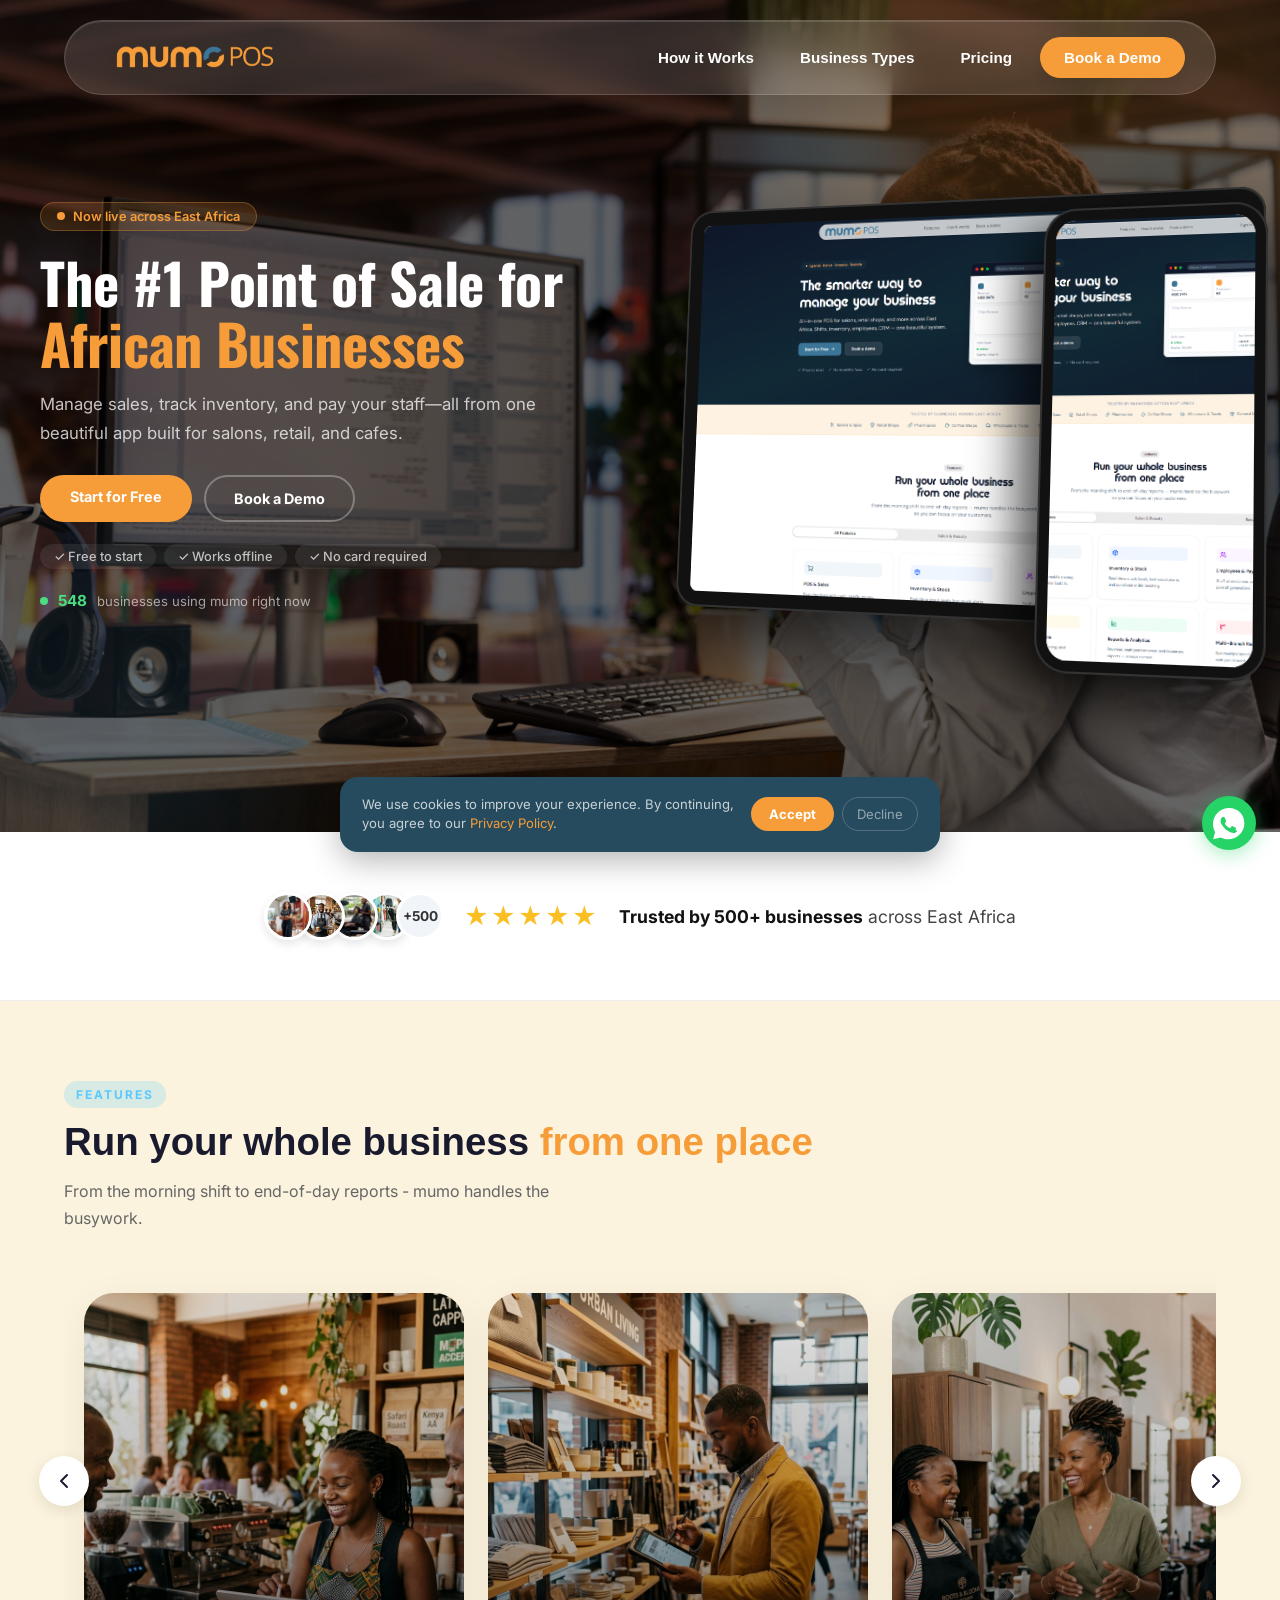
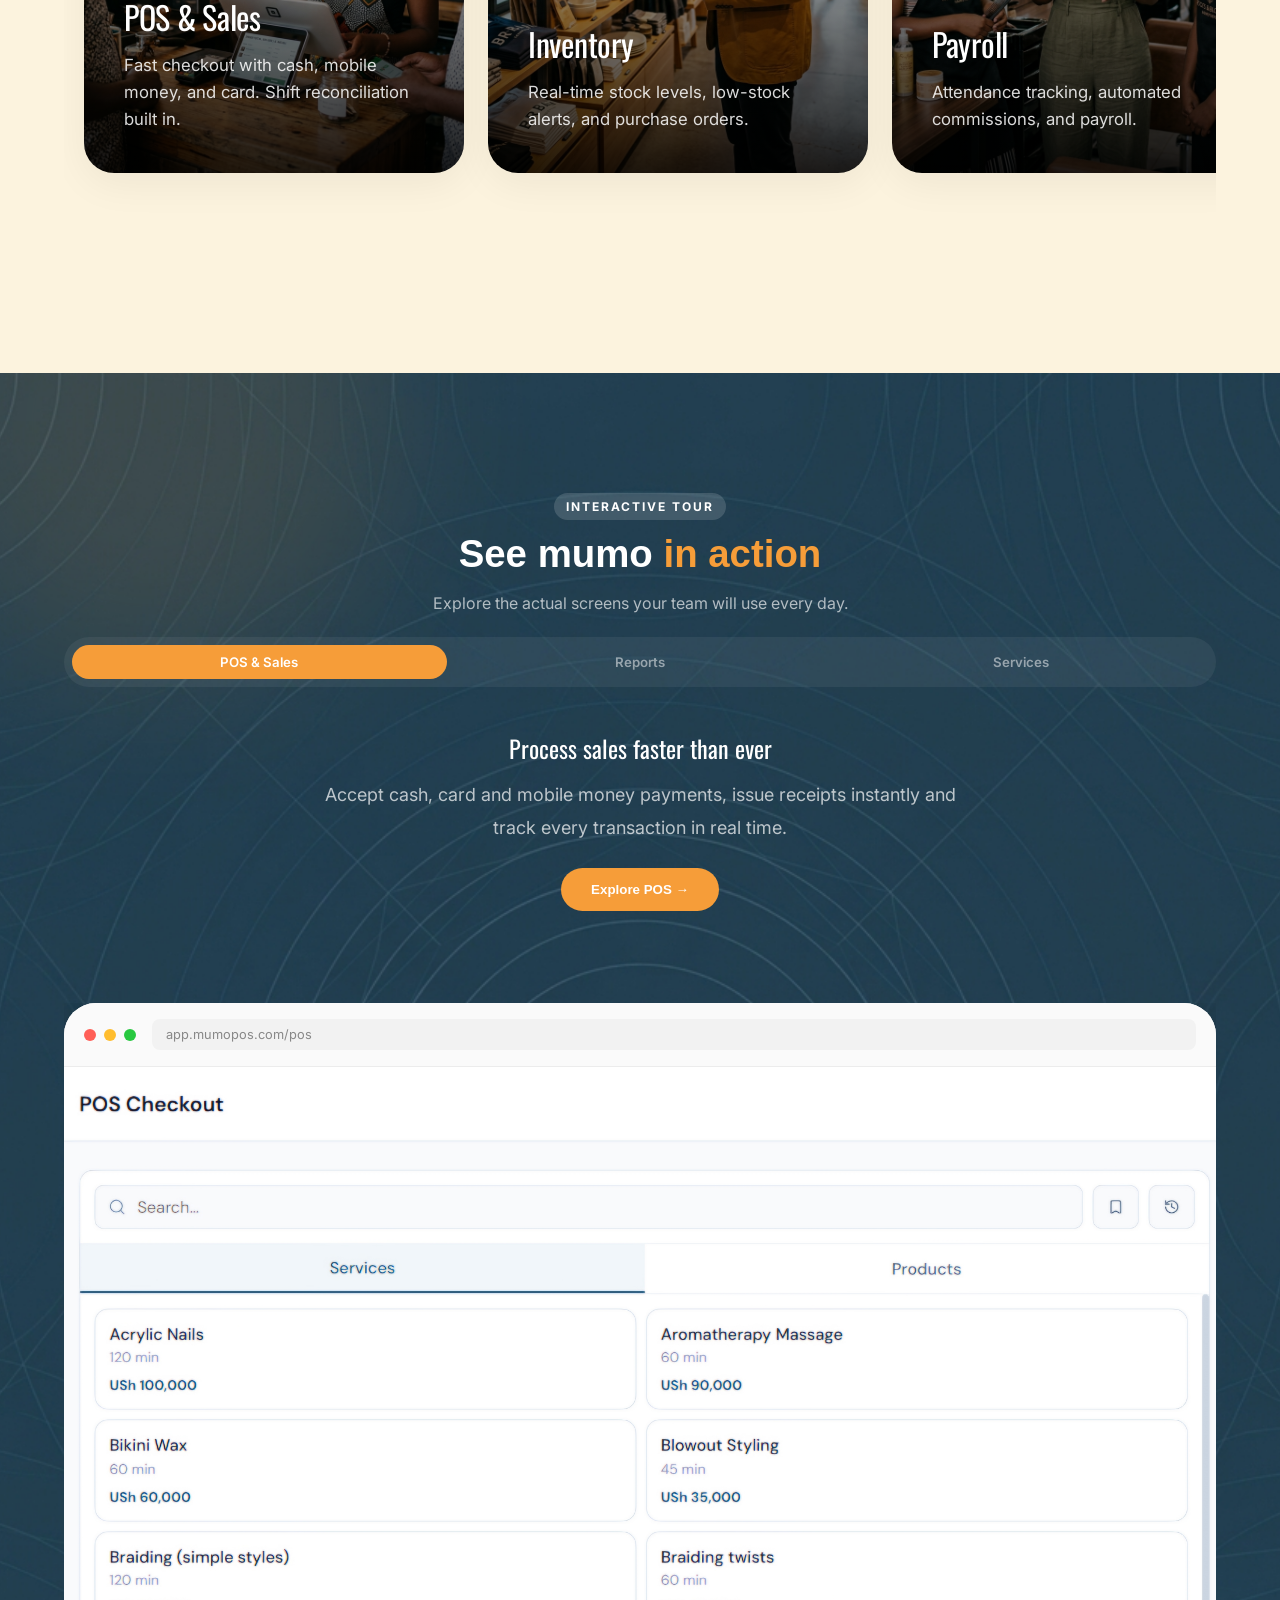
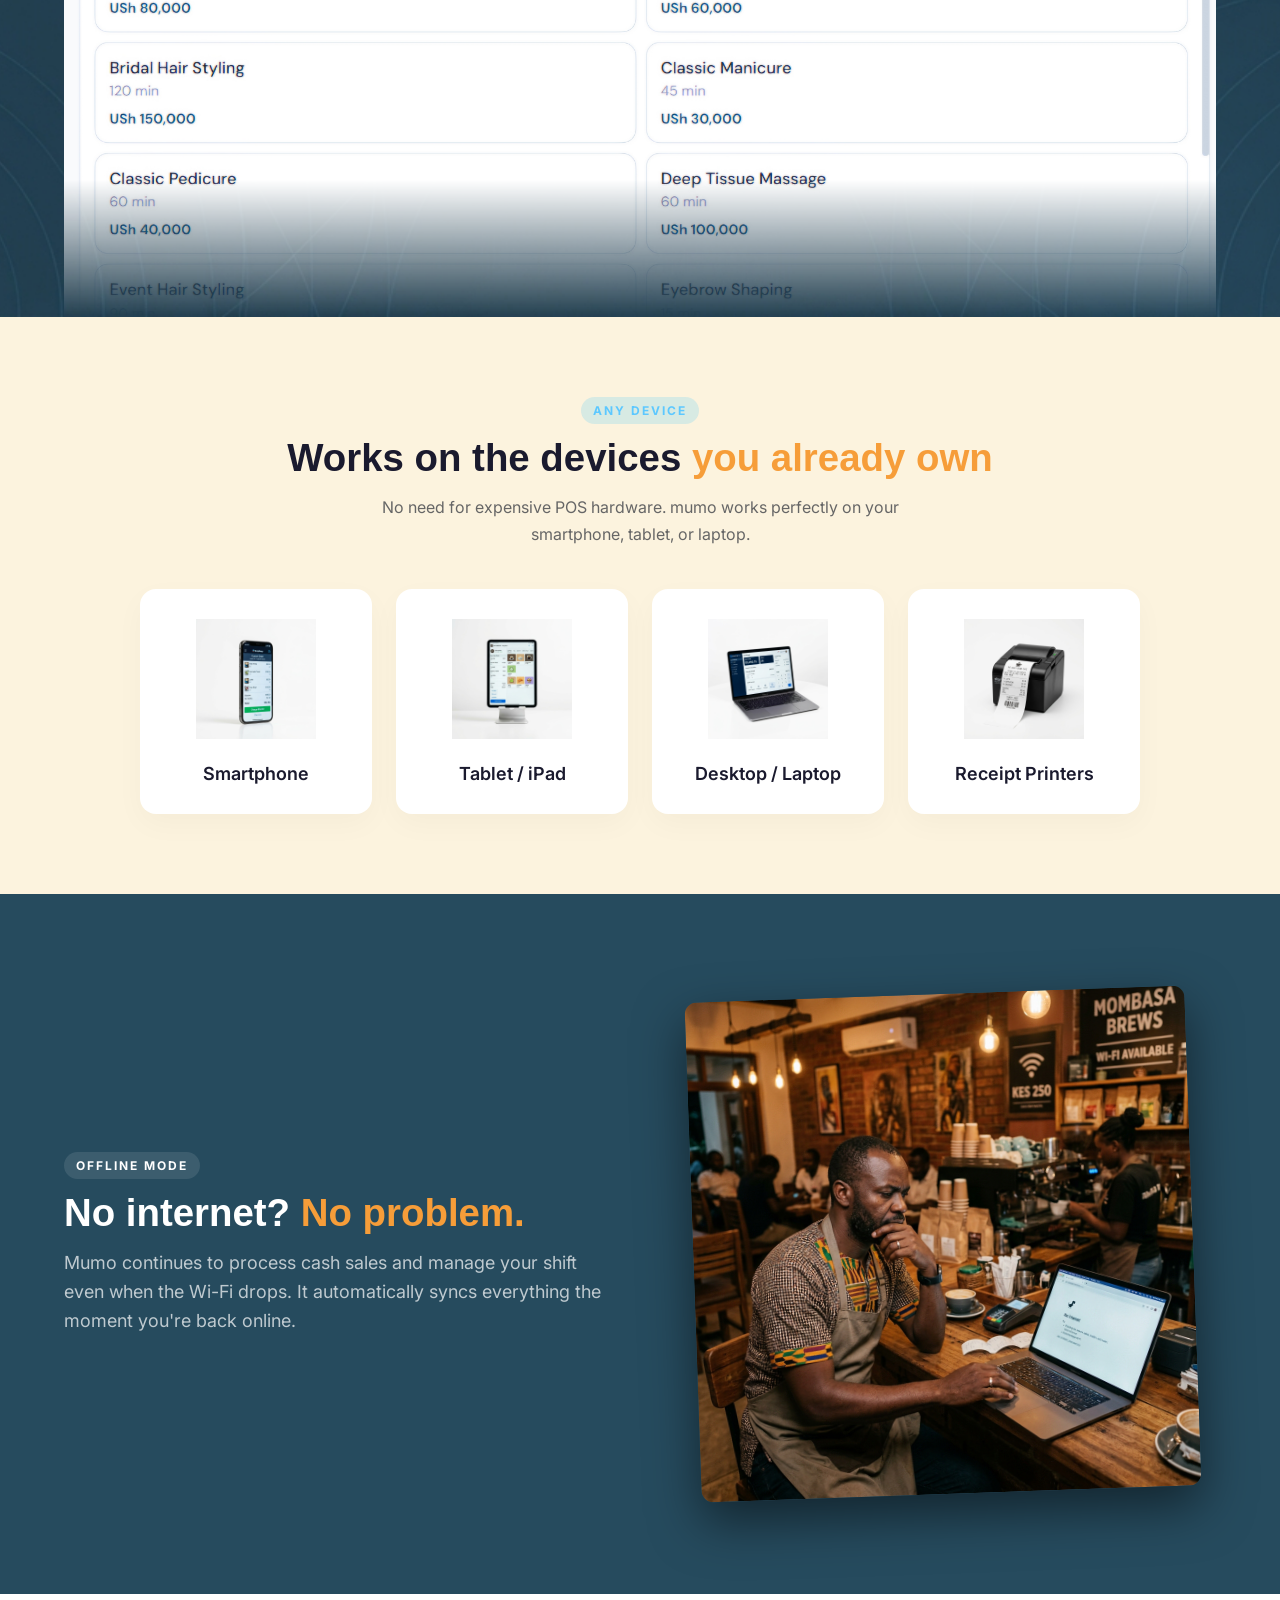
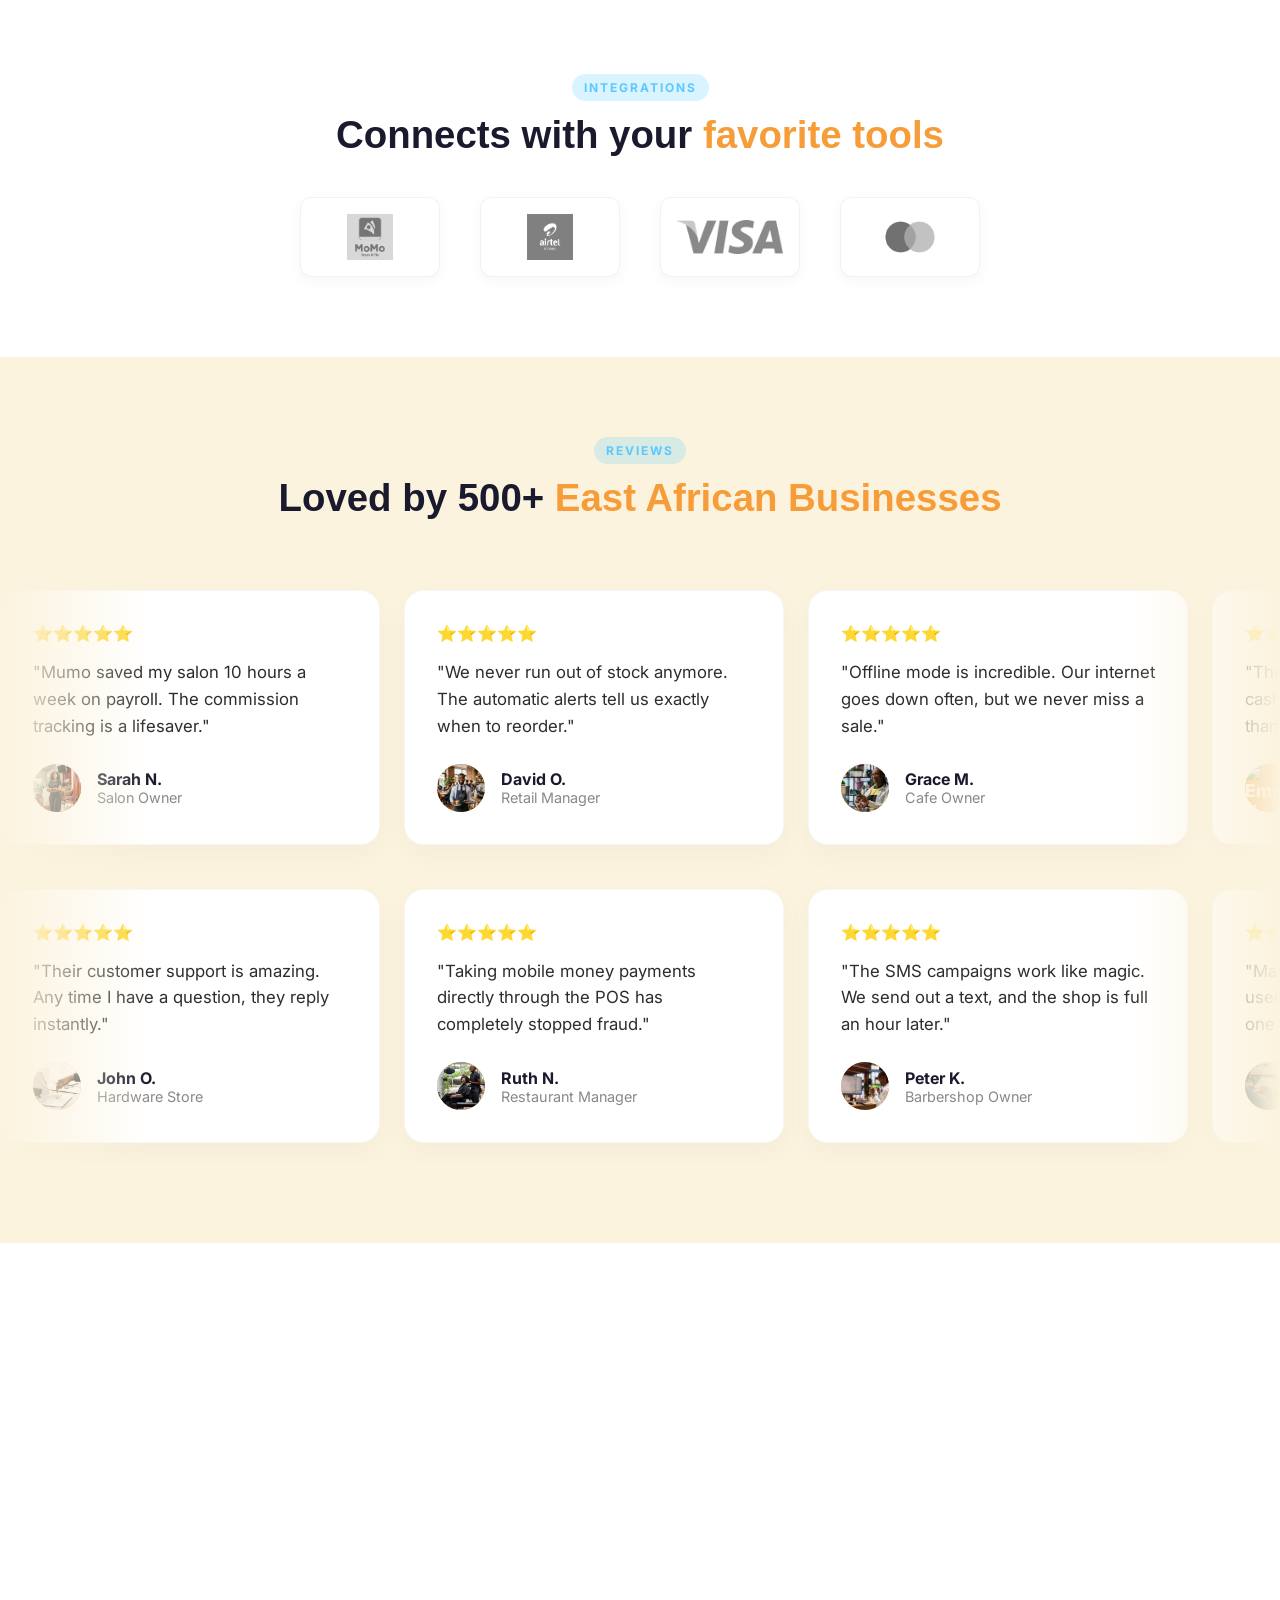
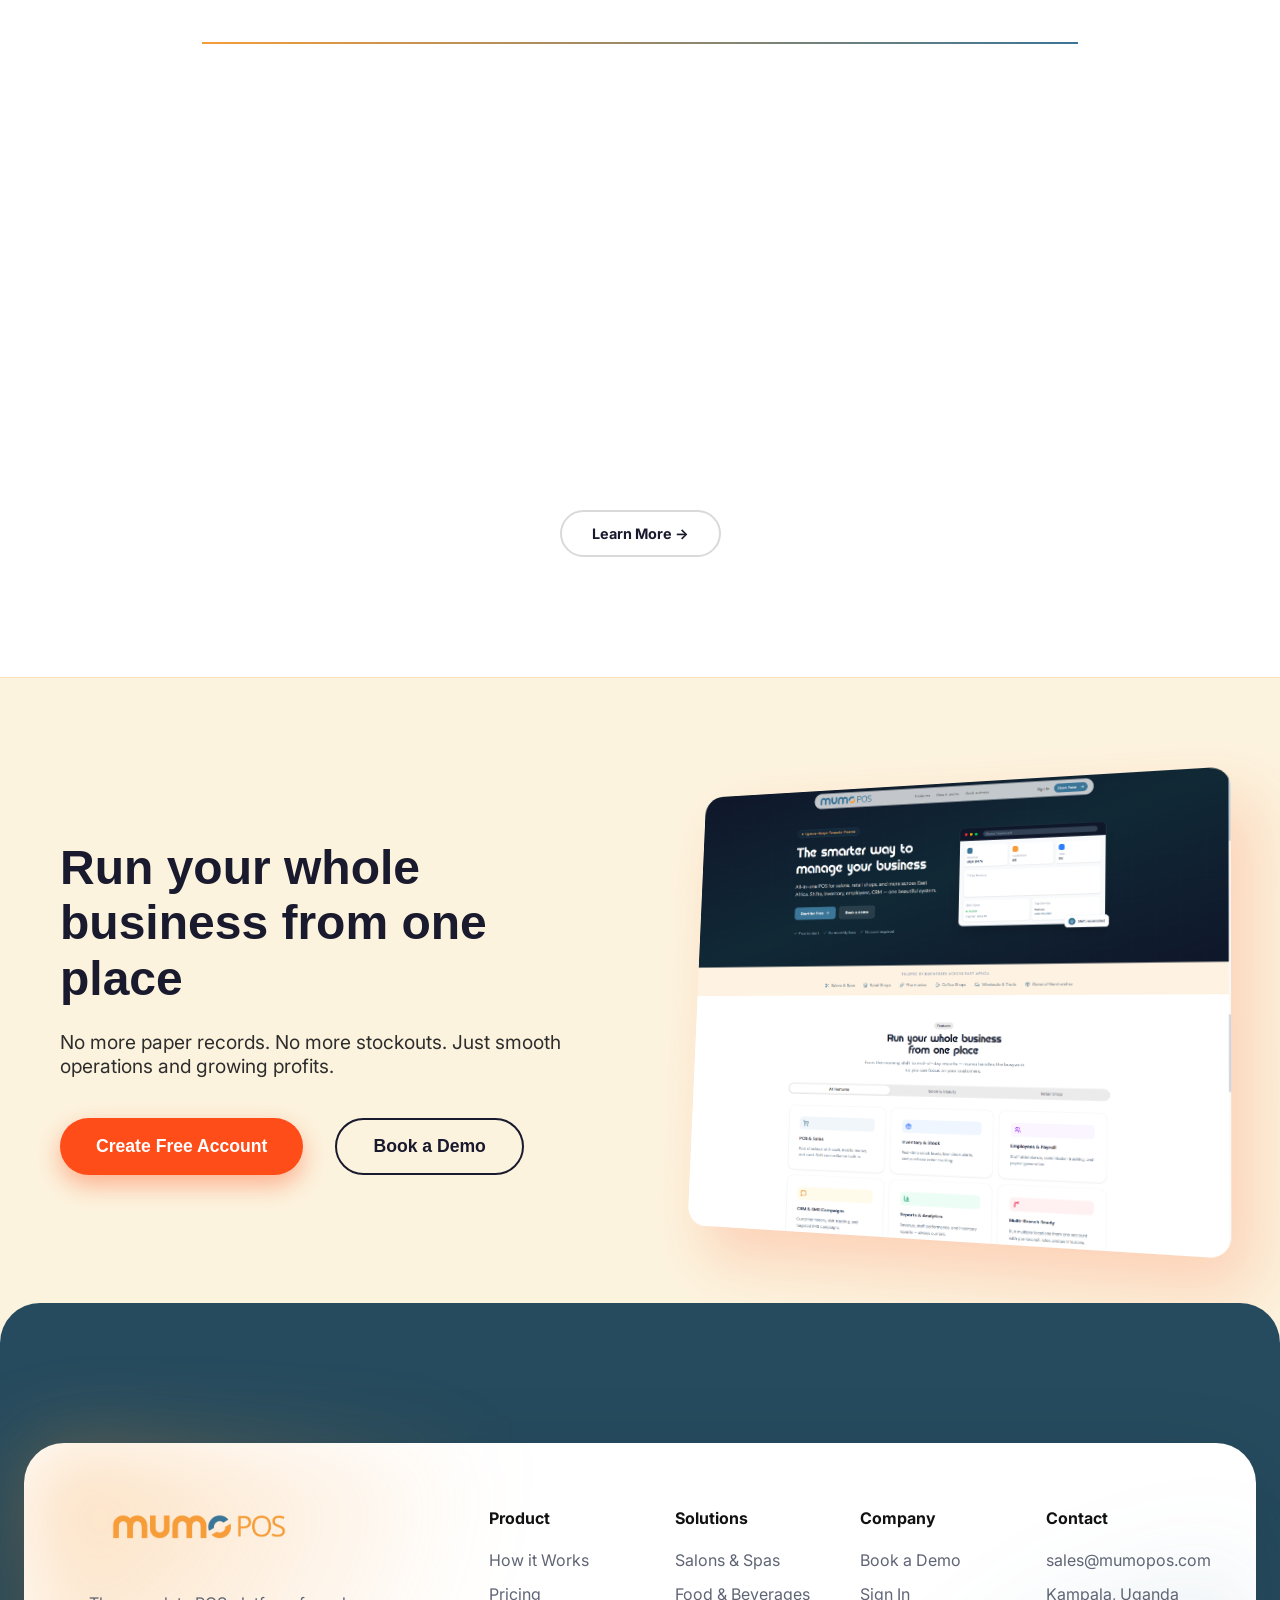
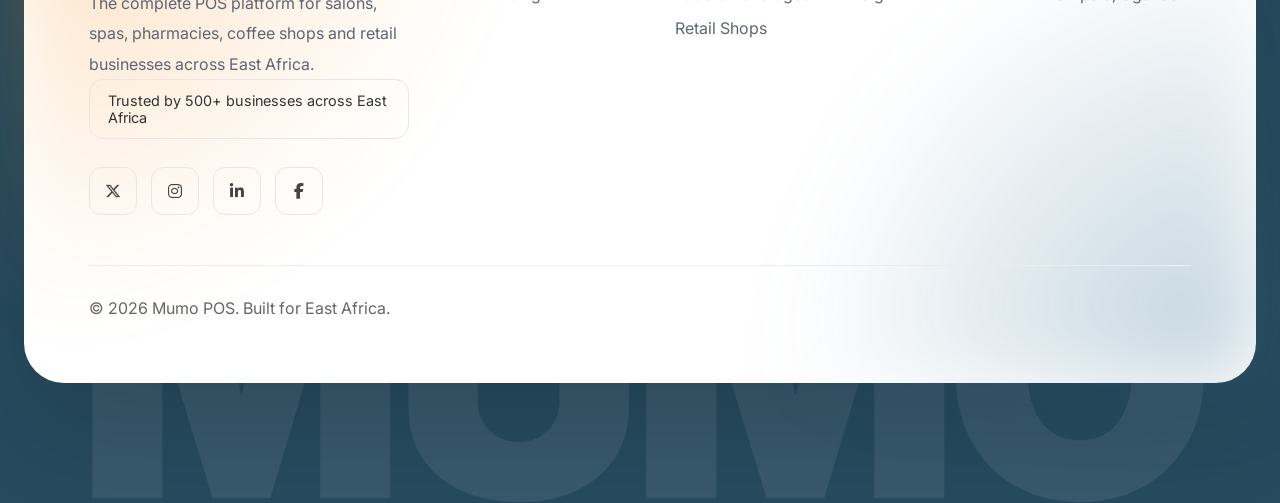
==== index.html @ 0c3e56c1 "Add files via upload" ====
﻿<!DOCTYPE html>
<html lang="en">
<head>
<meta charset="UTF-8"/>
<meta name="viewport" content="width=device-width,initial-scale=1"/>
<title>mumo POS</title>
<link href="https://fonts.googleapis.com/css2?family=Oswald:wght@400;500;600;700&family=Inter:wght@400;500;600;700;800&display=swap" rel="stylesheet"/>
<link
rel="stylesheet"
href="https://cdnjs.cloudflare.com/ajax/libs/font-awesome/6.5.1/css/all.min.css"
/>
<link href="style.css?v=3" rel="stylesheet"/>
<script>
window.nav=function(page){
  var target=document.getElementById('page-'+page);
  if(!target) return;
  var pages=document.querySelectorAll('.page');
  for(var i=0;i<pages.length;i++) pages[i].classList.remove('active');
  target.classList.add('active');
  var reveals=target.querySelectorAll('.reveal');
  for(var j=0;j<reveals.length;j++) reveals[j].classList.add('visible');
  var mobileNav=document.getElementById('mobileNav');
  if(mobileNav) mobileNav.classList.remove('active');
  window.scrollTo({top:0,behavior:'smooth'});
  if(typeof window.initReveal==='function') setTimeout(window.initReveal,80);
};

window.syncFooters=function(){
  var homeFooter=document.querySelector('#page-home > footer');
  if(!homeFooter) return;

  ['pricing','features','how','salons','food','retail','demo'].forEach(function(page){
    var pageEl=document.getElementById('page-'+page);
    if(!pageEl) return;

    var existingFooter=pageEl.querySelector(':scope > footer');
    var clonedFooter=homeFooter.cloneNode(true);

    if(existingFooter){
      existingFooter.replaceWith(clonedFooter);
    }else{
      pageEl.appendChild(clonedFooter);
    }
  });
};

window.switchSalonTab=function(tabName,element){
  var section=element.closest('.salon-why');
  if(!section) return;

  var contents=section.querySelectorAll('.salon-why-content');
  for(var i=0;i<contents.length;i++) contents[i].classList.remove('active');
  
  var target=section.querySelector('#'+tabName);
  if(target) target.classList.add('active');
  
  var buttons=section.querySelectorAll('.salon-why-tab');
  for(var j=0;j<buttons.length;j++) buttons[j].classList.remove('active');
  element.classList.add('active');
};

document.addEventListener('DOMContentLoaded',window.syncFooters);
</script>
<link rel="preload" as="image" href="images/joyous-it-worker-satisfied-after-testing-code-seeing-good-results (2).webp">
<link rel="preload" as="image" href="images/confident-beauty-salon-owner1.webp">
<link rel="preload" as="image" href="images/waiter-avatar-bg.png">
  <style>
    details.premium-faq-item summary::-webkit-details-marker { display:none; }
    details.premium-faq-item[open] summary span { transform: rotate(45deg); display: inline-block; transition: transform 0.2s; }
    details.premium-faq-item summary span { display: inline-block; transition: transform 0.2s; }
  </style>
</head>
<body>

<!-- TOPBAR -->
<header class="topbar" id="topbar">
  <div class="topbar-inner">
    
   <div class="logo" onclick="nav('home')">
    <img src="images/mumo2-POS-Y.png" alt="Company Logo" class="logo-img">
</div>
<button class="menu-toggle" id="menuToggle" type="button">
    ☰
</button>
 <nav class="topnav" id="mobileNav">
    <button type="button" onclick="nav('how')">How it Works</button>

<div class="dropdown-wrapper">

    <button type="button" class="dropdown-trigger">
        Business Types
    </button>
    <div class="mega-dropdown">

        <a href="#" onclick="nav('food');return false;" class="biz-card card-food">
            <div class="biz-content">
                <h4>Food & Beverages</h4>
                <span class="biz-cta">GET STARTED</span>
            </div>
        </a>

        <a href="#" onclick="nav('salons');return false;" class="biz-card card-salon">
            <div class="biz-content">
                <h4>Health & Beauty</h4>
                <span class="biz-cta">GET STARTED</span>
            </div>
        </a>

        <a href="#" onclick="nav('retail');return false;" class="biz-card card-retail">
            <div class="biz-content">
                <h4>Retail</h4>
                <span class="biz-cta">GET STARTED</span>
            </div>
        </a>

    </div>

</div>

<button type="button" onclick="nav('pricing')">Pricing</button>
      <button type="button" onclick="nav('demo')" class="cta-btn">Book a Demo</button>
    </nav>
  </div>
</header>

<!-- STICKY CTA BAR -->
<div class="sticky-cta" id="stickyCta">
  <span>⚡ <strong>500+ businesses</strong> run on mumo — free to start</span>
  <button class="sticky-cta-btn" onclick="window.open('https://app.mumopos.com/onboarding')">Start Free →</button>
  <button class="sticky-cta-close" onclick="document.getElementById('stickyCta').style.display='none'">✕</button>
</div>

<!-- WHATSAPP FLOAT -->
<a href="https://wa.me/256756771446" target="_blank" class="wa-float" title="Chat on WhatsApp">
  <svg viewBox="0 0 24 24" width="32" height="32" fill="white" style="margin-top:2px;">
  <path d="M12.031 0C5.385 0 0 5.385 0 12.031c0 2.128.552 4.195 1.6 6.015L.125 23.518l5.602-1.468c1.763.955 3.738 1.458 5.766 1.458 6.646 0 12.031-5.385 12.031-12.031S18.677 0 12.031 0zm6.096 17.206c-.26.732-1.503 1.41-2.072 1.466-.525.051-1.198.156-3.805-.92-3.15-1.3-5.184-4.526-5.34-4.733-.156-.208-1.275-1.696-1.275-3.238 0-1.54 .8-2.316 1.085-2.628.286-.312.624-.39.832-.39s.416 0 .598.008c.182.01.428-.066.674.526.26.626.883 2.162.96 2.318.078.156.13.338.026.546-.104.208-.156.338-.312.52-.156.182-.326.376-.456.506-.143.143-.292.298-.13.578.163.28.723 1.196 1.554 1.942.923.832 1.815 1.122 2.094 1.252.28.13.442.104.606-.08.163-.182.702-.82.892-1.1s.364-.234.624-.13c.26.104 1.64.774 1.92.91.28.136.468.208.536.326.068.118.068.683-.192 1.415z"/>
</svg>
</a>
<div class="wa-tooltip">Chat with us on WhatsApp</div>

<!-- BACK TO TOP -->
<button class="back-top" id="backTop" onclick="window.scrollTo({top:0,behavior:'smooth'})">↑</button>

<!-- COOKIE BANNER -->
<div class="cookie-banner" id="cookieBanner">
  <p>We use cookies to improve your experience. By continuing, you agree to our <a href="#">Privacy Policy</a>.</p>
  <div class="cookie-btns">
    <button class="cookie-accept" onclick="closeCookie()">Accept</button>
    <button class="cookie-decline" onclick="closeCookie()">Decline</button>
  </div>
</div>

<!-- ========== HOME ========== -->
<div class="page active" id="page-home">
  <section class="hero">
    <div class="hero-blob hb1"></div><div class="hero-blob hb2"></div>
    <div class="hero-inner">
      <div>
        <div class="hero-badge"><span class="dot"></span> Now live across East Africa</div>
        <h1>The #1 Point of Sale for <span class="accent">African Businesses</span></h1>
        <p>Manage sales, track inventory, and pay your staff—all from one beautiful app built for salons, retail, and cafes.</p>
        <div class="hero-btns">
          <a href="#" onclick="nav('demo');return false;" class="btn-primary">Start for Free</a>
          <button onclick="nav('demo')" class="btn-hero-outline">Book a Demo</button>
        </div>
        <div class="hero-pills">
          <span class="hero-pill">✓ Free to start</span>
          <span class="hero-pill">✓ Works offline</span>
          <span class="hero-pill">✓ No card required</span>
        </div>
        <div class="live-counter">
          <span class="lc-pulse"></span>
          <span class="lc-num" id="liveCount">547</span> businesses using mumo right now
        </div>
      </div>
      <div class="hero-mockup">
        <div class="css-device-tablet">
          <div class="css-device-screen">
             <img src="images/FireShot Capture 010 - mumo POS - [app.mumopos.com].png" alt="Mumo POS Dashboard">
          </div>
        </div>
        <div class="css-device-phone">
          <div class="css-device-screen">
             <img src="images/FireShot Capture 010 - mumo POS - [app.mumopos.com].png" alt="Mumo POS Mobile View">
          </div>
        </div>
      </div>
    </div>
  </section>

  <!-- ============================================== -->
  <!-- ============================================== -->
  <!-- TRUST BAR -->
  <!-- ============================================== -->
  <section class="trust-proto p2-avatar-bar">
    <div class="tp-avatar-inner">
      <div class="tp-avatars">
        <img src="images/confident-beauty-salon-owner1.webp" alt="Owner" class="tp-av">
        <img src="images/waiter-avatar-bg.png" alt="Owner" class="tp-av">
        <img src="images/latino-hair-salon-owner-taking-care-client.webp" alt="Owner" class="tp-av">
        <img src="images/african-woman-choosing-clothes-store-shopping-day.webp" alt="Owner" class="tp-av">
        <div class="tp-av-more">+500</div>
      </div>
      <div class="tp-stars">
        <span>★</span><span>★</span><span>★</span><span>★</span><span>★</span>
      </div>
      <div class="tp-text">
        <strong>Trusted by 500+ businesses</strong> across East Africa
      </div>
    </div>
  </section>

  <section class="home-feats">
    <div class="section-inner">
      <div class="reveal"><span class="section-tag">Features</span><h2>Run your whole business <span class="accent">from one place</span></h2><p class="sub">From the morning shift to end-of-day reports - mumo handles the busywork.</p></div>
      
      <div class="feat-proto p1-asymmetric" style="position: relative;">
        <button class="nav-arrow prev" aria-label="Previous" onclick="scrollCarousel(-1)">
          <svg viewBox="0 0 24 24" width="24" height="24" stroke="currentColor" stroke-width="2" fill="none" stroke-linecap="round" stroke-linejoin="round"><polyline points="15 18 9 12 15 6"></polyline></svg>
        </button>
        <button class="nav-arrow next" aria-label="Next" onclick="scrollCarousel(1)">
          <svg viewBox="0 0 24 24" width="24" height="24" stroke="currentColor" stroke-width="2" fill="none" stroke-linecap="round" stroke-linejoin="round"><polyline points="9 18 15 12 9 6"></polyline></svg>
        </button>
        <div class="p1-grid" id="featCarousel">
          <div class="p1-card bg-navy">
            <div class="p1-img-wrap"><img src="images/feat_pos_1783286136097.png" alt="POS & Sales"></div>
            <div class="p1-text-wrap">
              <h3>POS & Sales</h3>
              <p>Fast checkout with cash, mobile money, and card. Shift reconciliation built in.</p>
            </div>
          </div>
          <div class="p1-card bg-orange">
            <div class="p1-img-wrap"><img src="images/feat_inventory_1783286145083.png" alt="Inventory"></div>
            <div class="p1-text-wrap">
              <h3>Inventory</h3>
              <p>Real-time stock levels, low-stock alerts, and purchase orders.</p>
            </div>
          </div>
          <div class="p1-card bg-white">
            <div class="p1-img-wrap"><img src="images/feat_payroll_1783286154796.png" alt="Payroll"></div>
            <div class="p1-text-wrap">
              <h3>Payroll</h3>
              <p>Attendance tracking, automated commissions, and payroll.</p>
            </div>
          </div>
          <div class="p1-card bg-cream">
            <div class="p1-img-wrap"><img src="images/feat_crm_1783286163428.png" alt="CRM"></div>
            <div class="p1-text-wrap">
              <h3>CRM & SMS</h3>
              <p>Customer purchase history, visit tracking, and targeted SMS campaigns.</p>
            </div>
          </div>
        </div>
      </div>

      <div style="text-align:center;margin-top:40px" class="reveal">
        
      </div>
    </div>
  </section>


<!-- PRODUCT TOUR -->
  <section class="tour-section">
    <div class="tour-blob tb1"></div><div class="tour-blob tb2"></div>
    <div class="section-inner tour-inner">
      <div class="tour-header reveal">
        <span class="section-tag white">Interactive tour</span>
        <h2 style="color:#fff">See mumo <span class="accent">in action</span></h2>
        <p>Explore the actual screens your team will use every day.</p>
        <div class="tour-tabs">
          <button class="tour-tab active" onclick="switchTour('pos',this)">POS &amp; Sales</button>
          <button class="tour-tab" onclick="switchTour('reports',this)">Reports</button>
          <button class="tour-tab" onclick="switchTour('inventory',this)">Services</button>
        </div>
      </div>

     <div class="tour-screen active" id="tour-pos">

    <div class="tour-content">

      

        <h3>Process sales faster than ever</h3>

        <p>
            Accept cash, card and mobile money payments,
            issue receipts instantly and track every
            transaction in real time.
        </p>

        <button class="tour-btn">
            Explore POS →
        </button>

    </div>

    <div class="tour-showcase">

        <div class="app-window">

            <div class="window-bar">

                <div class="window-dots">
                    <span class="red"></span>
                    <span class="yellow"></span>
                    <span class="green"></span>
                </div>

                <div class="window-url">
                    app.mumopos.com/pos
                </div>

            </div>

            <div class="window-screen">

                <img loading="lazy" src="images/pos (2).webp" alt="POS Dashboard">

            </div>

        </div>

    </div>

</div>

    <div class="tour-screen" id="tour-reports">

    <div class="tour-content">

      

<h3>Business insights in real time</h3>

<p>
Track revenue, top-performing staff,
expenses and growth trends from a single dashboard.
</p>
        <button class="tour-btn">
            Explore Reports →
        </button>

    </div>

    <div class="tour-showcase">

        <div class="app-window">

            <div class="window-bar">

                <div class="window-dots">
                    <span class="red"></span>
                    <span class="yellow"></span>
                    <span class="green"></span>
                </div>

                <div class="window-url">
                    app.mumopos.com/pos
                </div>

            </div>

            <div class="window-screen">

                <img loading="lazy" src="images/report.webp" alt="Reports Dashboard">

            </div>

        </div>

    </div>

</div>

      <div class="tour-screen" id="tour-inventory">

    <div class="tour-content">


<h3>Stay on top of your stock</h3>

<p>
Know exactly what's available,
receive low-stock alerts and manage suppliers effortlessly.
</p>

        <button class="tour-btn">
            Explore Services →
        </button>

    </div>

    <div class="tour-showcase">

        <div class="app-window">

            <div class="window-bar">

                <div class="window-dots">
                    <span class="red"></span>
                    <span class="yellow"></span>
                    <span class="green"></span>
                </div>

                <div class="window-url">
                    app.mumopos.com/pos
                </div>

            </div>

            <div class="window-screen">

                <img loading="lazy" src="images/services.webp" alt="Inventory Dashboard">

            </div>

        </div>

    </div>

</div>
    </div>
  </section>

  <!-- 1. HARDWARE SECTION -->
  <section class="hardware-section" style="background: var(--cream); padding: 80px 0;">
    <div class="section-inner" style="text-align: center;">
      <span class="section-tag">Any Device</span>
      <h2>Works on the devices <span class="accent">you already own</span></h2>
      <p class="sub" style="margin: 0 auto 40px; max-width: 600px;">No need for expensive POS hardware. mumo works perfectly on your smartphone, tablet, or laptop.</p>
      <div class="hardware-grid">
        <div class="hw-card"><img src="images/hw-smartphone.png" alt="Smartphone" class="hw-img"><h4>Smartphone</h4></div>
        <div class="hw-card"><img src="images/hw-tablet.png" alt="Tablet / iPad" class="hw-img"><h4>Tablet / iPad</h4></div>
        <div class="hw-card"><img src="images/hw-laptop.png" alt="Desktop / Laptop" class="hw-img"><h4>Desktop / Laptop</h4></div>
        <div class="hw-card"><img src="images/hw-printer.png" alt="Receipt Printers" class="hw-img"><h4>Receipt Printers</h4></div>
      </div>
    </div>
  </section>

  <!-- 2. OFFLINE MODE SECTION -->
  <section class="offline-section">
    <div class="section-inner">
      <div class="offline-grid">
        <div class="offline-text">
          <span class="section-tag" style="background: rgba(255,255,255,0.1); color: #fff; border-color: rgba(255,255,255,0.2);">Offline Mode</span>
          <h2 style="color: #ffffff;">No internet? <span class="accent" style="color: #F69D39;">No problem.</span></h2>
          <p>Mumo continues to process cash sales and manage your shift even when the Wi-Fi drops. It automatically syncs everything the moment you're back online.</p>
        </div>
        <div class="offline-visual">
          <img src="images/offline-laptop.png" alt="Laptop offline" class="offline-img">
        </div>
      </div>
    </div>
  </section>

  <!-- 3. INTEGRATIONS SECTION -->
  <section class="integration-section" style="background: #ffffff; padding: 80px 0;">
    <div class="section-inner" style="text-align: center;">
      <span class="section-tag">Integrations</span>
      <h2>Connects with your <span class="accent">favorite tools</span></h2>
      <div class="integration-grid">
        <div class="int-card"><img loading="lazy" src="images/mtn-momo-mobile-money-uganda-seeklogo.png" alt="MTN MoMo" class="int-logo"></div>
        <div class="int-card"><img loading="lazy" src="images/airtel-money-uganda-seeklogo.png" alt="Airtel Money" class="int-logo"></div>
        <div class="int-card"><img loading="lazy" src="images/visa-seeklogo.png" alt="Visa" class="int-logo"></div>
        <div class="int-card"><img loading="lazy" src="images/ma_symbol_opt_45_2x.png" alt="Mastercard" class="int-logo"></div>
      </div>
    </div>
  </section>

  <section class="testimonials-home" style="background: var(--cream); padding: 80px 0; overflow-x: hidden;">
    <div class="section-inner" style="text-align: center; margin-bottom: 50px;">
      <span class="section-tag">Reviews</span>
      <h2>Loved by 500+ <span class="accent">East African Businesses</span></h2>
    </div>
    <div class="marquee-wrap">
      <div class="marquee-track track-left">
        <div class="marquee-card">
          <div class="stars">⭐⭐⭐⭐⭐</div>
          <p>"Mumo saved my salon 10 hours a week on payroll. The commission tracking is a lifesaver."</p>
          <div class="test-author">
            <div class="test-avatar"><img src="images/confident-beauty-salon-owner1.webp" alt="Sarah N." style="width:100%; height:100%; object-fit:cover; border-radius:50%;"></div>
            <div class="test-meta"><strong>Sarah N.</strong> <span>Salon Owner</span></div>
          </div>
        </div>
        <div class="marquee-card">
          <div class="stars">⭐⭐⭐⭐⭐</div>
          <p>"We never run out of stock anymore. The automatic alerts tell us exactly when to reorder."</p>
          <div class="test-author">
            <div class="test-avatar"><img src="images/waiter-avatar-bg.png" alt="David O." style="width:100%; height:100%; object-fit:cover; border-radius:50%;"></div>
            <div class="test-meta"><strong>David O.</strong> <span>Retail Manager</span></div>
          </div>
        </div>
        <div class="marquee-card">
          <div class="stars">⭐⭐⭐⭐⭐</div>
          <p>"Offline mode is incredible. Our internet goes down often, but we never miss a sale."</p>
          <div class="test-author">
            <div class="test-avatar"><img src="images/portrait-cheerful-person-reading-messages-mobile-phone.webp" alt="Grace M." style="width:100%; height:100%; object-fit:cover; border-radius:50%;"></div>
            <div class="test-meta"><strong>Grace M.</strong> <span>Cafe Owner</span></div>
          </div>
        </div>
        <div class="marquee-card">
          <div class="stars">⭐⭐⭐⭐⭐</div>
          <p>"The Mumo POS is so fast. My cashiers learned how to use it in less than 10 minutes."</p>
          <div class="test-author">
            <div class="test-avatar"><img src="images/joyous-it-worker-satisfied-after-testing-code-seeing-good-results.webp" alt="Emmanuel K." style="width:100%; height:100%; object-fit:cover; border-radius:50%;"></div>
            <div class="test-meta"><strong>Emmanuel K.</strong> <span>Supermarket Owner</span></div>
          </div>
        </div>
        <div class="marquee-card">
          <div class="stars">⭐⭐⭐⭐⭐</div>
          <p>"I can see my daily sales from my phone while I'm at home. True peace of mind."</p>
          <div class="test-author">
            <div class="test-avatar"><img src="images/african-woman-choosing-clothes-store-shopping-day.webp" alt="Mary W." style="width:100%; height:100%; object-fit:cover; border-radius:50%;"></div>
            <div class="test-meta"><strong>Mary W.</strong> <span>Boutique Owner</span></div>
          </div>
        </div>
        <!-- DUPLICATE FOR INFINITE SCROLL -->
        <div class="marquee-card">
          <div class="stars">⭐⭐⭐⭐⭐</div>
          <p>"Mumo saved my salon 10 hours a week on payroll. The commission tracking is a lifesaver."</p>
          <div class="test-author">
            <div class="test-avatar"><img src="images/confident-beauty-salon-owner1.webp" alt="Sarah N." style="width:100%; height:100%; object-fit:cover; border-radius:50%;"></div>
            <div class="test-meta"><strong>Sarah N.</strong> <span>Salon Owner</span></div>
          </div>
        </div>
        <div class="marquee-card">
          <div class="stars">⭐⭐⭐⭐⭐</div>
          <p>"We never run out of stock anymore. The automatic alerts tell us exactly when to reorder."</p>
          <div class="test-author">
            <div class="test-avatar"><img src="images/waiter-avatar-bg.png" alt="David O." style="width:100%; height:100%; object-fit:cover; border-radius:50%;"></div>
            <div class="test-meta"><strong>David O.</strong> <span>Retail Manager</span></div>
          </div>
        </div>
        <div class="marquee-card">
          <div class="stars">⭐⭐⭐⭐⭐</div>
          <p>"Offline mode is incredible. Our internet goes down often, but we never miss a sale."</p>
          <div class="test-author">
            <div class="test-avatar"><img src="images/portrait-cheerful-person-reading-messages-mobile-phone.webp" alt="Grace M." style="width:100%; height:100%; object-fit:cover; border-radius:50%;"></div>
            <div class="test-meta"><strong>Grace M.</strong> <span>Cafe Owner</span></div>
          </div>
        </div>
        <div class="marquee-card">
          <div class="stars">⭐⭐⭐⭐⭐</div>
          <p>"The Mumo POS is so fast. My cashiers learned how to use it in less than 10 minutes."</p>
          <div class="test-author">
            <div class="test-avatar"><img src="images/joyous-it-worker-satisfied-after-testing-code-seeing-good-results.webp" alt="Emmanuel K." style="width:100%; height:100%; object-fit:cover; border-radius:50%;"></div>
            <div class="test-meta"><strong>Emmanuel K.</strong> <span>Supermarket Owner</span></div>
          </div>
        </div>
        <div class="marquee-card">
          <div class="stars">⭐⭐⭐⭐⭐</div>
          <p>"I can see my daily sales from my phone while I'm at home. True peace of mind."</p>
          <div class="test-author">
            <div class="test-avatar"><img src="images/african-woman-choosing-clothes-store-shopping-day.webp" alt="Mary W." style="width:100%; height:100%; object-fit:cover; border-radius:50%;"></div>
            <div class="test-meta"><strong>Mary W.</strong> <span>Boutique Owner</span></div>
          </div>
        </div>
      </div>
      <div class="marquee-track track-right" style="margin-top: 24px;">
        <div class="marquee-card">
          <div class="stars">⭐⭐⭐⭐⭐</div>
          <p>"Their customer support is amazing. Any time I have a question, they reply instantly."</p>
          <div class="test-author">
            <div class="test-avatar"><img src="images/ethnic-employee-pressing-button.webp" alt="John O." style="width:100%; height:100%; object-fit:cover; border-radius:50%;"></div>
            <div class="test-meta"><strong>John O.</strong> <span>Hardware Store</span></div>
          </div>
        </div>
        <div class="marquee-card">
          <div class="stars">⭐⭐⭐⭐⭐</div>
          <p>"Taking mobile money payments directly through the POS has completely stopped fraud."</p>
          <div class="test-author">
            <div class="test-avatar"><img src="images/latino-hair-salon-owner-taking-care-client.webp" alt="Ruth N." style="width:100%; height:100%; object-fit:cover; border-radius:50%;"></div>
            <div class="test-meta"><strong>Ruth N.</strong> <span>Restaurant Manager</span></div>
          </div>
        </div>
        <div class="marquee-card">
          <div class="stars">⭐⭐⭐⭐⭐</div>
          <p>"The SMS campaigns work like magic. We send out a text, and the shop is full an hour later."</p>
          <div class="test-author">
            <div class="test-avatar"><img src="images/joyous-it-worker-satisfied-after-testing-code-seeing-good-results (2).webp" alt="Peter K." style="width:100%; height:100%; object-fit:cover; border-radius:50%;"></div>
            <div class="test-meta"><strong>Peter K.</strong> <span>Barbershop Owner</span></div>
          </div>
        </div>
        <div class="marquee-card">
          <div class="stars">⭐⭐⭐⭐⭐</div>
          <p>"Managing three different branches used to be a nightmare. Now it's all in one dashboard."</p>
          <div class="test-author">
            <div class="test-avatar"><img src="images/close-up-disabled-worker-with-protective-mask-immobilized-wheelchair-working-computer.webp" alt="Agnes M." style="width:100%; height:100%; object-fit:cover; border-radius:50%;"></div>
            <div class="test-meta"><strong>Agnes M.</strong> <span>Pharmacy Owner</span></div>
          </div>
        </div>
        <div class="marquee-card">
          <div class="stars">⭐⭐⭐⭐⭐</div>
          <p>"Switching to Mumo was the best business decision I made this year. Highly recommended."</p>
          <div class="test-author">
            <div class="test-avatar"><img src="images/black-people-working-together-their-taxes-management-their-home-office.webp" alt="Brian M." style="width:100%; height:100%; object-fit:cover; border-radius:50%;"></div>
            <div class="test-meta"><strong>Brian M.</strong> <span>Wholesale Distributor</span></div>
          </div>
        </div>
        <!-- DUPLICATE FOR INFINITE SCROLL -->
        <div class="marquee-card">
          <div class="stars">⭐⭐⭐⭐⭐</div>
          <p>"Their customer support is amazing. Any time I have a question, they reply instantly."</p>
          <div class="test-author">
            <div class="test-avatar"><img src="images/ethnic-employee-pressing-button.webp" alt="John O." style="width:100%; height:100%; object-fit:cover; border-radius:50%;"></div>
            <div class="test-meta"><strong>John O.</strong> <span>Hardware Store</span></div>
          </div>
        </div>
        <div class="marquee-card">
          <div class="stars">⭐⭐⭐⭐⭐</div>
          <p>"Taking mobile money payments directly through the POS has completely stopped fraud."</p>
          <div class="test-author">
            <div class="test-avatar"><img src="images/latino-hair-salon-owner-taking-care-client.webp" alt="Ruth N." style="width:100%; height:100%; object-fit:cover; border-radius:50%;"></div>
            <div class="test-meta"><strong>Ruth N.</strong> <span>Restaurant Manager</span></div>
          </div>
        </div>
        <div class="marquee-card">
          <div class="stars">⭐⭐⭐⭐⭐</div>
          <p>"The SMS campaigns work like magic. We send out a text, and the shop is full an hour later."</p>
          <div class="test-author">
            <div class="test-avatar"><img src="images/joyous-it-worker-satisfied-after-testing-code-seeing-good-results (2).webp" alt="Peter K." style="width:100%; height:100%; object-fit:cover; border-radius:50%;"></div>
            <div class="test-meta"><strong>Peter K.</strong> <span>Barbershop Owner</span></div>
          </div>
        </div>
        <div class="marquee-card">
          <div class="stars">⭐⭐⭐⭐⭐</div>
          <p>"Managing three different branches used to be a nightmare. Now it's all in one dashboard."</p>
          <div class="test-author">
            <div class="test-avatar"><img src="images/close-up-disabled-worker-with-protective-mask-immobilized-wheelchair-working-computer.webp" alt="Agnes M." style="width:100%; height:100%; object-fit:cover; border-radius:50%;"></div>
            <div class="test-meta"><strong>Agnes M.</strong> <span>Pharmacy Owner</span></div>
          </div>
        </div>
        <div class="marquee-card">
          <div class="stars">⭐⭐⭐⭐⭐</div>
          <p>"Switching to Mumo was the best business decision I made this year. Highly recommended."</p>
          <div class="test-author">
            <div class="test-avatar"><img src="images/black-people-working-together-their-taxes-management-their-home-office.webp" alt="Brian M." style="width:100%; height:100%; object-fit:cover; border-radius:50%;"></div>
            <div class="test-meta"><strong>Brian M.</strong> <span>Wholesale Distributor</span></div>
          </div>
        </div>
      </div>
    </div>
  </section>

<section class="home-steps">
    <div class="section-inner">

        <div class="steps-header reveal">
            <span class="section-tag blue">How it works</span>

            <h2>
                Up and running
                <span class="accent-b">in minutes</span>
            </h2>

            <p>
                Get your business online and start selling in just three simple steps.
            </p>
        </div>

        <div class="steps-grid">

            <!-- STEP 1 -->
            <div class="step-card reveal d1">

                <div class="step-number">01</div>

                <div class="step-icon"><i class="fa-solid fa-user"></i></div>

                <h3>Create your account</h3>

                <p>
                    Choose your business type, add store details and create your admin account.
                </p>

                <div class="step-preview">
                    <img loading="lazy" src="images/man-using-keyboard-computer-laptop-login-interface-touch-screen-user-name-password-inputs-virtual-digital-account-online-concept-technology.webp" alt="">
                </div>

            </div>

            <!-- STEP 2 -->
            <div class="step-card reveal d2">

                <div class="step-number">02</div>

                <div class="step-icon"><i class="fa-solid fa-box"></i></div>

                <h3>Set up your catalog</h3>

                <p>
                    Add products, services, pricing and invite staff members.
                </p>

                <div class="step-preview">
                    <img loading="lazy" src="images/african-american-worker-writing-inventory-list-while-checking-stock-storage-room.webp" alt="">
                </div>

            </div>

            <!-- STEP 3 -->
            <div class="step-card reveal d3">

                <div class="step-number">03</div>

                <div class="step-icon"><i class="fa-solid fa-credit-card"></i></div>

                <h3>Start selling</h3>

                <p>
                    Process transactions and monitor performance in real time.
                </p>
        <div class="step-preview">
                    <img loading="lazy" src="images/african-female-signing-proof-delivery-while-receiving-parcel-from-courier.webp" alt="">
                </div>

            </div>

        </div>

        <div class="steps-cta">
            <button onclick="nav('how')" class="btn-outline">
                Learn More →
            </button>
        </div>

    </div>
</section>




<section class="cta-p2-split">
  <div class="cta-p2-inner">
    <div class="cta-content">
      <h2>Run your whole business from one place</h2>
      <p>No more paper records. No more stockouts. Just smooth operations and growing profits.</p>
      <div class="cta-actions">
        <button class="cta-btn-primary">Create Free Account</button>
        <button class="cta-btn-outline-primary">Book a Demo</button>
      </div>
    </div>
    <div class="cta-visual">
      <div class="floating-app">
        <img src="images/FireShot Capture 010 - mumo POS - [app.mumopos.com].png" alt="Mumo Dashboard">
      </div>
    </div>
  </div>
</section>



</div>















<div class="page" id="page-pricing">
  
  <div class="pricing-hero-modern">
    <div class="phm-bg-glow"></div>
    <div class="phm-content reveal">
      <span class="section-tag">Simple pricing</span>
      <h1>Start free. <span class="accent-b">Scale when ready.</span></h1>
      <p>No hidden fees. No monthly contracts. Pay only if your business grows beyond the free tier.</p>
      
      <div class="phm-toggle-wrapper">
        <div class="pricing-toggle modern-toggle">
          <span class="toggle-label active" id="monthly-lbl">Monthly</span>
          <div class="toggle-wrap" id="billingToggle" onclick="toggleBilling()"><div class="toggle-dot"></div></div>
          <span class="toggle-label" id="annual-lbl">Annual</span>
          <span class="annual-badge" style="background:rgba(92,200,255,0.15);color:var(--blue);border:none;">Save 20%</span>
        </div>
      </div>
    </div>
  </div>
<div class="pricing-grid">
    <div class="plan-card free reveal d1">
      <div class="plan-name">Free</div>
      <div class="plan-price"><span class="amount">UGX 0</span><span class="period"> / month</span></div>
      <div class="plan-desc">Perfect for solo operators and new businesses just getting started.</div>
      <div class="plan-features">
        <div class="pf"><div class="pf-icon yes">✓</div>1 branch, 1 cashier</div>
        <div class="pf"><div class="pf-icon yes">✓</div>Up to 50 transactions/month</div>
        <div class="pf"><div class="pf-icon yes">✓</div>Basic POS &amp; sales</div>
        <div class="pf"><div class="pf-icon yes">✓</div>Daily revenue reports</div>
        <div class="pf"><div class="pf-icon no">✕</div><span style="color:#ccc">Staff commissions</span></div>
        <div class="pf"><div class="pf-icon no">✕</div><span style="color:#ccc">SMS campaigns</span></div>
        <div class="pf"><div class="pf-icon no">✕</div><span style="color:#ccc">Inventory management</span></div>
      </div>
      <button class="plan-btn" onclick="window.open('https://app.mumopos.com/onboarding')">Get Started Free</button>
    </div>
    <div class="plan-card pro reveal d2">
      <div class="popular-badge">Most Popular</div>
      <div class="plan-name" style="color:#fff">Pro</div>
      <div class="plan-price">
        <span class="amount" id="pro-price">UGX 49k</span><span class="period" style="color:rgba(255,255,255,.4)"> / month</span>
      </div>
      <div class="plan-desc">For growing businesses that need full control over staff, stock and customers.</div>
      <div class="plan-features">
        <div class="pf"><div class="pf-icon yes">✓</div>1 branch, unlimited cashiers</div>
        <div class="pf"><div class="pf-icon yes">✓</div>Unlimited transactions</div>
        <div class="pf"><div class="pf-icon yes">✓</div>Full POS + inventory</div>
        <div class="pf"><div class="pf-icon yes">✓</div>Staff commissions &amp; payroll</div>
        <div class="pf"><div class="pf-icon yes">✓</div>CRM + 100 SMS/month</div>
        <div class="pf"><div class="pf-icon yes">✓</div>Advanced reports</div>
        <div class="pf"><div class="pf-icon no">✕</div><span style="color:rgba(255,255,255,.3)">Multi-branch</span></div>
      </div>
      <button class="plan-btn" onclick="window.open('https://app.mumopos.com/onboarding')">Start Pro Trial</button>
    </div>
    <div class="plan-card business reveal d3">
      <div class="plan-name">Business</div>
      <div class="plan-price">
        <span class="amount" id="biz-price">UGX 99k</span><span class="period"> / month</span>
      </div>
      <div class="plan-desc">For multi-location businesses that need full visibility across branches.</div>
      <div class="plan-features">
        <div class="pf"><div class="pf-icon yes">✓</div>Up to 5 branches</div>
        <div class="pf"><div class="pf-icon yes">✓</div>Unlimited transactions</div>
        <div class="pf"><div class="pf-icon yes">✓</div>Everything in Pro</div>
        <div class="pf"><div class="pf-icon yes">✓</div>Cross-branch reporting</div>
        <div class="pf"><div class="pf-icon yes">✓</div>500 SMS/month</div>
        <div class="pf"><div class="pf-icon yes">✓</div>Priority support</div>
        <div class="pf"><div class="pf-icon yes">✓</div>Custom roles &amp; permissions</div>
      </div>
      <button class="plan-btn" onclick="nav('demo')">Book a Demo</button>
    </div>
  </div>

  
<section id="pricing-faq-section" style="padding:100px 32px; background:#264b5e; position: relative;">
  <div style="text-align:center; margin-bottom:60px;" class="reveal">
    <span class="section-tag" style="background:rgba(255,255,255,0.1); color:#fff; border: 1px solid rgba(255,255,255,0.2);">FAQs</span>
    <h2 style="color:#fff;">Frequently asked about <span class="accent">pricing</span></h2>
    <p style="color:rgba(255,255,255,0.8); max-width:600px; margin:16px auto 0;">Everything you need to know about our plans.</p>
  </div>
  <div class="how-faqs reveal d1" style="max-width:760px; margin:0 auto; display:flex; flex-direction:column; gap:16px;">
    
    <details class="premium-faq-item" style="background:#fff; padding:24px 32px; border-radius:16px; box-shadow:0 10px 30px rgba(0,0,0,0.2);">
      <summary style="font-weight:600; font-size:1.1rem; color:var(--dark); outline:none; cursor:pointer; list-style:none; display:flex; justify-content:space-between; align-items:center;">
        Is the free plan really free forever?
        <span style="color:var(--blue); font-size:1.4rem;">+</span>
      </summary>
      <div style="color:#555; line-height:1.6; font-size:0.95rem; padding-top: 16px; margin-top: 16px; border-top: 1px solid rgba(0,0,0,0.05);">Yes. The free plan is free forever - no credit card, no trial period. You only need to upgrade if you exceed 50 transactions a month or need features like staff commissions or SMS.</div>
    </details>
    
    <details class="premium-faq-item" style="background:#fff; padding:24px 32px; border-radius:16px; box-shadow:0 10px 30px rgba(0,0,0,0.2);">
      <summary style="font-weight:600; font-size:1.1rem; color:var(--dark); outline:none; cursor:pointer; list-style:none; display:flex; justify-content:space-between; align-items:center;">
        Can I switch plans at any time?
        <span style="color:var(--blue); font-size:1.4rem;">+</span>
      </summary>
      <div style="color:#555; line-height:1.6; font-size:0.95rem; padding-top: 16px; margin-top: 16px; border-top: 1px solid rgba(0,0,0,0.05);">Absolutely. You can upgrade or downgrade at any time from your account settings. Upgrades take effect immediately; downgrades apply at the end of your billing period.</div>
    </details>
    
    <details class="premium-faq-item" style="background:#fff; padding:24px 32px; border-radius:16px; box-shadow:0 10px 30px rgba(0,0,0,0.2);">
      <summary style="font-weight:600; font-size:1.1rem; color:var(--dark); outline:none; cursor:pointer; list-style:none; display:flex; justify-content:space-between; align-items:center;">
        How do I pay?
        <span style="color:var(--blue); font-size:1.4rem;">+</span>
      </summary>
      <div style="color:#555; line-height:1.6; font-size:0.95rem; padding-top: 16px; margin-top: 16px; border-top: 1px solid rgba(0,0,0,0.05);">We accept MTN MoMo, Airtel Money, Visa, and Mastercard. Monthly billing is automatic. Annual billing gives you a 20% discount.</div>
    </details>
    
    <details class="premium-faq-item" style="background:#fff; padding:24px 32px; border-radius:16px; box-shadow:0 10px 30px rgba(0,0,0,0.2);">
      <summary style="font-weight:600; font-size:1.1rem; color:var(--dark); outline:none; cursor:pointer; list-style:none; display:flex; justify-content:space-between; align-items:center;">
        What happens if I exceed my transaction limit?
        <span style="color:var(--blue); font-size:1.4rem;">+</span>
      </summary>
      <div style="color:#555; line-height:1.6; font-size:0.95rem; padding-top: 16px; margin-top: 16px; border-top: 1px solid rgba(0,0,0,0.05);">We'll notify you when you're approaching the limit. Your service won't be interrupted - we'll just ask you to upgrade before the next billing cycle.</div>
    </details>

  </div>
</section>

<section class="cta-p2-split" style="background: var(--cream);">
  <div class="cta-p2-inner">
    <div class="cta-content reveal">
      <h2>Ready to transform your business?</h2>
      <p>Join 500+ businesses across East Africa who trust Mumo to manage sales, staff, and inventory.</p>
      <div class="cta-actions">
        <button class="cta-btn-primary" onclick="nav('demo')">Start Free Trial</button>
        <button class="cta-btn-outline-primary" onclick="nav('demo')">Book a Demo</button>
      </div>
    </div>
    <div class="cta-visual reveal">
      <div class="floating-app">
        <img src="images/FireShot Capture 010 - mumo POS - [app.mumopos.com].png" alt="Mumo Dashboard">
      </div>
    </div>
  </div>
</section>

  
</div>

<!-- ========== FEATURES ========== -->
<!-- ========== HOW IT WORKS ========== -->
<div class="page" id="page-how">
  
  <div class="how-hero-modern">
    <div class="hhm-bg-glow"></div>
    <div class="hhm-container">
      <div class="hhm-content reveal d1">
        <span class="section-tag" style="background:rgba(255,77,26,0.1);color:#ff4d1a;border:none;">Simple Process</span>
        <h1>Up and running in <span class="accent">4 steps</span></h1>
        <p>No technical skills needed. If you can use a smartphone, you can use Mumo POS. Get your entire business online in under 10 minutes.</p>
        <div class="hhm-actions">
          <button class="cta-btn-primary" onclick="nav('demo')">Start Free Trial</button>
          <button class="cta-btn-outline-primary" onclick="nav('pricing')" style="color:#ffffff; border-color:rgba(255,255,255,0.3);">View Pricing</button>
        </div>
      </div>
      <div class="hhm-visual reveal d2">
        <div class="hhm-glass-card">
          <img src="images/FireShot Capture 010 - mumo POS - [app.mumopos.com].png" alt="Mumo Dashboard" class="hhm-main-img">
          <div class="hhm-floating-badge badge-1">
            <div class="hhm-badge-icon">⚡</div>
            <div class="hhm-badge-text">
              <strong>Setup complete</strong>
              <span>Under 10 mins</span>
            </div>
          </div>
          <div class="hhm-floating-badge badge-2">
            <div class="hhm-badge-icon">✅</div>
            <div class="hhm-badge-text">
              <strong>Ready to sell</strong>
              <span>Live instantly</span>
            </div>
          </div>
        </div>
      </div>
    </div>
  </div>

  
  <section class="scroll-timeline">
    <div class="container">
      <div class="scroll-item">
        <div class="sticky">
          <div class="step-num">01</div>
          <div class="content reveal d1">
            <h2 style="font-size:36px;font-weight:700;margin-bottom:12px;color:var(--dark);">Choose your business type</h2>
            <p style="font-size:17px;line-height:1.6;color:var(--text-light);">Salon, retail, pharmacy, cafe... mumo is pre-configured for your industry.</p>
            <div style="margin-top:20px;padding:8px 16px;background:rgba(255,77,26,0.1);color:#ff4d1a;border-radius:20px;font-size:14px;font-weight:600;display:inline-block">30 seconds</div>
          </div>
          <div class="visual reveal d2">
            <img src="images/confident-beauty-salon-owner1.webp" alt="Step 1" style="width:100%; border-radius:16px; box-shadow:0 20px 40px rgba(0,0,0,0.1); object-fit:cover; height: 400px;">
          </div>
        </div>
      </div>
      
      <div class="scroll-item">
        <div class="sticky">
          <div class="step-num">02</div>
          <div class="content reveal d1">
            <h2 style="font-size:36px;font-weight:700;margin-bottom:12px;color:var(--dark);">Add your store details</h2>
            <p style="font-size:17px;line-height:1.6;color:var(--text-light);">Business name, location, currency (UGX, KES, TZS, RWF) and contact info.</p>
            <div style="margin-top:20px;padding:8px 16px;background:rgba(255,77,26,0.1);color:#ff4d1a;border-radius:20px;font-size:14px;font-weight:600;display:inline-block">Under 2 minutes</div>
          </div>
          <div class="visual reveal d2">
            <img src="images/pos (2).webp" alt="Step 2" style="width:100%; border-radius:16px; box-shadow:0 20px 40px rgba(0,0,0,0.1); object-fit:cover; height: 400px;">
          </div>
        </div>
      </div>

      <div class="scroll-item">
        <div class="sticky">
          <div class="step-num">03</div>
          <div class="content reveal d1">
            <h2 style="font-size:36px;font-weight:700;margin-bottom:12px;color:var(--dark);">Add services & team</h2>
            <p style="font-size:17px;line-height:1.6;color:var(--text-light);">Type in your services with prices. Add staff with names, roles, and commission rates.</p>
            <div style="margin-top:20px;padding:8px 16px;background:rgba(255,77,26,0.1);color:#ff4d1a;border-radius:20px;font-size:14px;font-weight:600;display:inline-block">As fast as you type</div>
          </div>
          <div class="visual reveal d2">
            <img src="images/services.webp" alt="Step 3" style="width:100%; border-radius:16px; box-shadow:0 20px 40px rgba(0,0,0,0.1); object-fit:cover; height: 400px;">
          </div>
        </div>
      </div>

      <div class="scroll-item">
        <div class="sticky">
          <div class="step-num">04</div>
          <div class="content reveal d1">
            <h2 style="font-size:36px;font-weight:700;margin-bottom:12px;color:var(--dark);">Open your first shift</h2>
            <p style="font-size:17px;line-height:1.6;color:var(--text-light);">Hit "Open Shift", enter starting cash, and you're live. Make your first sale.</p>
            <div style="margin-top:20px;padding:8px 16px;background:rgba(92,200,255,0.2);color:var(--blue);border-radius:20px;font-size:14px;font-weight:600;display:inline-block">You're live! ðŸŽ‰</div>
          </div>
          <div class="visual reveal d2">
            <img src="images/FireShot Capture 010 - mumo POS - [app.mumopos.com].png" alt="Step 4" style="width:100%; border-radius:16px; box-shadow:0 20px 40px rgba(0,0,0,0.1); object-fit:cover; height: 400px; object-position: top;">
          </div>
        </div>
      </div>
    </div>
  </section>

  
<section id="how-faq-section" style="padding:100px 32px; background:#264b5e; position: relative; margin-top: 60px;">
  <div style="text-align:center; margin-bottom:60px;" class="reveal">
    <span class="section-tag" style="background:rgba(255,255,255,0.1); color:#fff; border: 1px solid rgba(255,255,255,0.2);">FAQs</span>
    <h2 style="color:#fff;">Common <span class="accent">questions</span></h2>
    <p style="color:rgba(255,255,255,0.8); max-width:600px; margin:16px auto 0;">Everything you need to know about switching to Mumo.</p>
  </div>
  <div class="how-faqs reveal d1" style="max-width:760px; margin:0 auto; display:flex; flex-direction:column; gap:16px;">
    
    <details class="premium-faq-item" style="background:#fff; padding:24px 32px; border-radius:16px; box-shadow:0 10px 30px rgba(0,0,0,0.2);">
      <summary style="font-weight:600; font-size:1.1rem; color:var(--dark); outline:none; cursor:pointer; list-style:none; display:flex; justify-content:space-between; align-items:center;">
        Do I need internet to use mumo?
        <span style="color:var(--blue); font-size:1.4rem;">+</span>
      </summary>
      <div style="color:#555; line-height:1.6; font-size:0.95rem; padding-top: 16px; margin-top: 16px; border-top: 1px solid rgba(0,0,0,0.05);">mumo works best with internet for real-time syncing. Basic sales can still be recorded offline and will sync when connectivity is restored.</div>
    </details>
    
    <details class="premium-faq-item" style="background:#fff; padding:24px 32px; border-radius:16px; box-shadow:0 10px 30px rgba(0,0,0,0.2);">
      <summary style="font-weight:600; font-size:1.1rem; color:var(--dark); outline:none; cursor:pointer; list-style:none; display:flex; justify-content:space-between; align-items:center;">
        What devices does mumo run on?
        <span style="color:var(--blue); font-size:1.4rem;">+</span>
      </summary>
      <div style="color:#555; line-height:1.6; font-size:0.95rem; padding-top: 16px; margin-top: 16px; border-top: 1px solid rgba(0,0,0,0.05);">mumo runs in any modern browser &mdash; Chrome, Firefox, Safari. Works on smartphones, tablets, and computers. No special hardware required.</div>
    </details>
    
    <details class="premium-faq-item" style="background:#fff; padding:24px 32px; border-radius:16px; box-shadow:0 10px 30px rgba(0,0,0,0.2);">
      <summary style="font-weight:600; font-size:1.1rem; color:var(--dark); outline:none; cursor:pointer; list-style:none; display:flex; justify-content:space-between; align-items:center;">
        Can I run multiple branches?
        <span style="color:var(--blue); font-size:1.4rem;">+</span>
      </summary>
      <div style="color:#555; line-height:1.6; font-size:0.95rem; padding-top: 16px; margin-top: 16px; border-top: 1px solid rgba(0,0,0,0.05);">Yes. Manage multiple locations from one account. Each branch has its own shifts, inventory, and staff &mdash; with a unified dashboard across all branches.</div>
    </details>
    
    <details class="premium-faq-item" style="background:#fff; padding:24px 32px; border-radius:16px; box-shadow:0 10px 30px rgba(0,0,0,0.2);">
      <summary style="font-weight:600; font-size:1.1rem; color:var(--dark); outline:none; cursor:pointer; list-style:none; display:flex; justify-content:space-between; align-items:center;">
        What support is available?
        <span style="color:var(--blue); font-size:1.4rem;">+</span>
      </summary>
      <div style="color:#555; line-height:1.6; font-size:0.95rem; padding-top: 16px; margin-top: 16px; border-top: 1px solid rgba(0,0,0,0.05);">WhatsApp support 8am&ndash;8pm EAT, email support, and video onboarding calls. Our team speaks English, Luganda, and Swahili.</div>
    </details>
    
  </div>
</section>

  
<section class="cta-p2-split" style="background: var(--cream);">
  <div class="cta-p2-inner">
    <div class="cta-content reveal">
      <h2>Ready to transform your business?</h2>
      <p>Join 500+ businesses across East Africa who trust Mumo to manage sales, staff, and inventory.</p>
      <div class="cta-actions">
        <button class="cta-btn-primary" onclick="nav('demo')">Start Free Today</button>
        <button class="cta-btn-outline-primary" onclick="nav('demo')">Book a Demo</button>
      </div>
    </div>
    <div class="cta-visual reveal">
      <div class="floating-app">
        <img src="images/FireShot Capture 010 - mumo POS - [app.mumopos.com].png" alt="Mumo Dashboard">
      </div>
    </div>
  </div>
</section>

  
</div>

<!-- ========== SALONS ========== -->
<div class="page" id="page-salons"><div class="salon-hero-glass" style="position: relative; overflow: hidden; min-height: 85vh; display: flex; align-items: center; padding: 120px 32px 80px 32px;">
  <!-- Full Background Image -->
  <div style="position: absolute; top: 0; left: 0; right: 0; bottom: 0; z-index: 1;">
    <img src="images/confident-beauty-salon-owner1.webp" style="width: 100%; height: 100%; object-fit: cover; object-position: 85% 20%;" alt="Salon Background">
    <!-- Subtle gradient to ensure text readability on the very edges, but not muddying the picture -->
    <div style="position: absolute; top: 0; left: 0; right: 0; bottom: 0; background: linear-gradient(90deg, rgba(0,0,0,0.6) 0%, rgba(0,0,0,0.1) 50%, rgba(0,0,0,0) 100%);"></div>
  </div>

  <div class="sh-inner" style="max-width: var(--max); margin: 0 auto; width: 100%; position: relative; z-index: 2; display: grid; grid-template-columns: 42% 58%; gap: 60px; align-items: center;">
    
    <!-- Left Side: Glass Panel Content -->
    <div class="sh-glass-content reveal" style="background: rgba(255, 255, 255, 0.1); backdrop-filter: blur(24px); -webkit-backdrop-filter: blur(24px); border: 1px solid rgba(255,255,255,0.2); border-radius: 32px; padding: 48px; box-shadow: 0 30px 60px rgba(0,0,0,0.2);">
      <span class="section-tag" style="background: rgba(255,255,255,0.2); color: #fff; border: 1px solid rgba(255,255,255,0.3);">For Salons &amp; Beauty</span>
      <h1 style="font-size: 3.2rem; color: #fff; line-height: 1.1; margin: 20px 0 24px; font-weight: 700; text-shadow: 0 2px 10px rgba(0,0,0,0.2);">
        Your salon, <br>
        <span style="background: linear-gradient(90deg, #fcd34d, #f59e0b); -webkit-background-clip: text; -webkit-text-fill-color: transparent;">your way</span>
      </h1>
      <p style="color: rgba(255,255,255,0.85); font-size: 1.1rem; line-height: 1.6; max-width: 480px; margin-bottom: 40px; text-shadow: 0 1px 4px rgba(0,0,0,0.2);">
        Whether you're a solo stylist or managing a team of twelve, mumo keeps your commissions, cash, and customers on one screen.
      </p>
      
      <div class="hero-btns" style="margin-bottom: 40px;">
        <a href="#" onclick="nav('demo');return false;" class="btn-primary" style="background: #fff; color: var(--blue);">Set up your salon</a>
        <button onclick="nav('demo')" class="btn-hero-outline" style="color: #fff; border-color: rgba(255,255,255,0.4);">See a demo</button>
      </div>

      <div class="salon-proof" style="display: flex; gap: 30px;">
        <div class="sp-item">
          <div class="sp-num" style="font-family: 'Oswald', sans-serif; font-size: 1.8rem; font-weight: 700; color: #fff;">200+</div>
          <div class="sp-lbl" style="color: rgba(255,255,255,0.7); font-size: 0.85rem; font-weight: 500;">Salons on mumo</div>
        </div>
        <div class="sp-item">
          <div class="sp-num" style="font-family: 'Oswald', sans-serif; font-size: 1.8rem; font-weight: 700; color: #fff;">4.9<span style="color: #fbbf24; font-size: 1.3rem; margin-left: 2px;">★</span></div>
          <div class="sp-lbl" style="color: rgba(255,255,255,0.7); font-size: 0.85rem; font-weight: 500;">Average rating</div>
        </div>
      </div>
    </div>

    <!-- Right Side: Floating Widgets (Optional depending on screen width, but adds dimension) -->
    <div class="sh-visual reveal" style="position: relative; height: 100%; display: flex; flex-direction: column; justify-content: center; align-items: flex-end; gap: 30px;">
      
      <div class="sh-float-widget float-anim" style="background: rgba(0, 0, 0, 0.4); backdrop-filter: blur(16px); -webkit-backdrop-filter: blur(16px); border: 1px solid rgba(255,255,255,0.15); padding: 20px; border-radius: 20px; box-shadow: 0 20px 40px rgba(0,0,0,0.3); width: 280px;">
        <div style="font-size: 0.85rem; color: rgba(255,255,255,0.7); font-weight: 600; margin-bottom: 16px; text-transform: uppercase; letter-spacing: 0.5px;">Today's Earners</div>
        <div style="display: flex; align-items: center; gap: 12px; margin-bottom: 16px;">
          <img src="images/alice_avatar.png" style="width: 36px; height: 36px; border-radius: 50%; object-fit: cover; border: 2px solid rgba(255,255,255,0.2);" alt="Alice">
          <div style="flex: 1;">
            <div style="display: flex; justify-content: space-between; font-weight: 600; font-size: 0.9rem; color: #fff;">
              <span>Alice M.</span>
              <span>480k</span>
            </div>
            <div style="height: 4px; background: rgba(255,255,255,0.2); border-radius: 2px; margin-top: 6px;">
              <div style="height: 100%; width: 85%; background: var(--orange); border-radius: 2px;"></div>
            </div>
          </div>
        </div>
        <div style="display: flex; align-items: center; gap: 12px;">
          <img src="images/brian_avatar.png" style="width: 36px; height: 36px; border-radius: 50%; object-fit: cover; border: 2px solid rgba(255,255,255,0.2);" alt="Brian">
          <div style="flex: 1;">
            <div style="display: flex; justify-content: space-between; font-weight: 600; font-size: 0.9rem; color: #fff;">
              <span>Brian K.</span>
              <span>320k</span>
            </div>
            <div style="height: 4px; background: rgba(255,255,255,0.2); border-radius: 2px; margin-top: 6px;">
              <div style="height: 100%; width: 65%; background: var(--blue); border-radius: 2px;"></div>
            </div>
          </div>
        </div>
      </div>

      <div class="sh-float-widget float-anim-delay" style="background: rgba(0, 0, 0, 0.45); backdrop-filter: blur(16px); -webkit-backdrop-filter: blur(16px); border: 1px solid rgba(255,255,255,0.15); padding: 16px 24px; border-radius: 50px; box-shadow: 0 15px 30px rgba(0,0,0,0.3); display: flex; align-items: center; gap: 16px; align-self: flex-end; margin-right: 20px;">
        <div style="width: 44px; height: 44px; background: rgba(59, 130, 246, 0.2); color: #60a5fa; border-radius: 50%; display: flex; align-items: center; justify-content: center; font-size: 1.2rem;">
          <i class="fa-solid fa-calendar-check"></i>
        </div>
        <div>
          <div style="font-weight: 700; color: #fff; font-size: 0.95rem;">New Booking</div>
          <div style="color: rgba(255,255,255,0.7); font-size: 0.85rem;">Braids &bull; 2:00 PM</div>
        </div>
      </div>

    </div>
  </div>
</div>
<section class="salon-why">
  <div class="section-inner">
    <div class="reveal">
      <span class="section-tag">Why salon owners love Mumo</span>
      <h2>Everything a salon needs, <span class="accent">nothing it doesn't</span></h2>
    </div>

    <div class="salon-why-tabs">
      <button class="salon-why-tab active" onclick="switchSalonTab('salon-tab-pos',this)">Fast Checkout</button>
      <button class="salon-why-tab" onclick="switchSalonTab('salon-tab-commission',this)">Commission Tracking</button>
      <button class="salon-why-tab" onclick="switchSalonTab('salon-tab-sms',this)">Customer Retention</button>
      <button class="salon-why-tab" onclick="switchSalonTab('salon-tab-analytics',this)">Top Services</button>
      <button class="salon-why-tab" onclick="switchSalonTab('salon-tab-security',this)">Staff Control</button>
      <button class="salon-why-tab" onclick="switchSalonTab('salon-tab-retail',this)">Retail Management</button>
    </div>

    <!-- TAB CONTENT: Fast Checkout -->
    <div class="salon-why-content active" id="salon-tab-pos">
      <div class="salon-why-inner">
        <div class="salon-why-text">
          <h3>Fast Checkout for Any Client</h3>
          <p>Whether it's a walk-in or a pre-booked appointment, mumo lets you ring up any service in seconds. Accept cash, mobile money (MTN MoMo, Airtel Money, M-Pesa), or card payments all in one place.</p>
          <div class="salon-why-features">
            <div class="swf-item">
              
              <div>
                <h4>Instant payment processing</h4>
                <p>Multiple payment methods in a single transaction</p>
              </div>
            </div>
            <div class="swf-item">
              
              <div>
                <h4>Automatic receipts</h4>
                <p>SMS or printed receipts sent instantly to customers</p>
              </div>
            </div>
            <div class="swf-item">
              
              <div>
                <h4>Shift reconciliation</h4>
                <p>Auto-close shifts with cash count and discrepancy alerts</p>
              </div>
            </div>
          </div>
        </div>
        <div class="salon-why-visual">
          <img src="images/latino-hair-salon-owner-taking-care-client.webp" alt="Fast Checkout">
        </div>
      </div>
    </div>

    <!-- TAB CONTENT: Commission Tracking -->
    <div class="salon-why-content" id="salon-tab-commission">
      <div class="salon-why-inner">
        <div class="salon-why-text">
          <h3>Automatic Commission Tracking</h3>
          <p>Every service is instantly attributed to the stylist who performed it. Set flat or percentage commissions per staff member or service type, and generate payroll in minutes.</p>
          <div class="salon-why-features">
            <div class="swf-item">
              
              <div>
                <h4>Per-service attribution</h4>
                <p>Every sale linked to the right staff member automatically</p>
              </div>
            </div>
            <div class="swf-item">
              
              <div>
                <h4>Flexible commission rates</h4>
                <p>Set flat fee or percentage commissions per service</p>
              </div>
            </div>
            <div class="swf-item">
              
              <div>
                <h4>One-click payroll export</h4>
                <p>Generate summaries and export to PDF or CSV instantly</p>
              </div>
            </div>
          </div>
        </div>
        <div class="salon-why-visual">
          <img src="images/portrait-cheerful-person-reading-messages-mobile-phone.webp" alt="Commission Tracking">
        </div>
      </div>
    </div>

    <!-- TAB CONTENT: SMS Marketing -->
    <div class="salon-why-content" id="salon-tab-sms">
      <div class="salon-why-inner">
        <div class="salon-why-text">
          <h3>Customer Retention with SMS Campaigns</h3>
          <p>Keep your regular customers coming back with targeted SMS campaigns. Build customer profiles, track visit history, and send personalized promotions to boost repeat business.</p>
          <div class="salon-why-features">
            <div class="swf-item">
              
              <div>
                <h4>Targeted SMS campaigns</h4>
                <p>Send promotions to specific customer segments</p>
              </div>
            </div>
            <div class="swf-item">
              
              <div>
                <h4>Customer profiles</h4>
                <p>Store visit history, preferences, and contact info</p>
              </div>
            </div>
            <div class="swf-item">
              
              <div>
                <h4>Drive repeat business</h4>
                <p>Increase customer lifetime value with smart retention</p>
              </div>
            </div>
          </div>
        </div>
        <div class="salon-why-visual">
          <img src="images/man-using-keyboard-computer-laptop-login-interface-touch-screen-user-name-password-inputs-virtual-digital-account-online-concept-technology.webp" alt="Customer Retention">
        </div>
      </div>
    </div>

    <!-- TAB CONTENT: Analytics -->
    <div class="salon-why-content" id="salon-tab-analytics">
      <div class="salon-why-inner">
        <div class="salon-why-text">
          <h3>Know Your Top Performing Services</h3>
          <p>Track which services are making you the most money, which stylists are the most productive, and identify trends to grow your revenue. Make data-driven decisions for your salon.</p>
          <div class="salon-why-features">
            <div class="swf-item">
              
              <div>
                <h4>Service performance reports</h4>
                <p>See which services generate the most revenue</p>
              </div>
            </div>
            <div class="swf-item">
              
              <div>
                <h4>Staff productivity insights</h4>
                <p>Identify your top performers and busiest times</p>
              </div>
            </div>
            <div class="swf-item">
              
              <div>
                <h4>Growth trends</h4>
                <p>Track weekly and monthly revenue patterns</p>
              </div>
            </div>
          </div>
        </div>
        <div class="salon-why-visual">
          <img src="images/african-american-worker-writing-inventory-list-while-checking-stock-storage-room.webp" alt="Analytics">
        </div>
      </div>
    </div>

    <!-- TAB CONTENT: Security -->
    <div class="salon-why-content" id="salon-tab-security">
      <div class="salon-why-inner">
        <div class="salon-why-text">
          <h3>Staff PINs & Access Control</h3>
          <p>Secure your business with unique staff PINs and role-based access control. Track who did what, prevent unauthorized access, and protect your sales data.</p>
          <div class="salon-why-features">
            <div class="swf-item">
              
              <div>
                <h4>Unique staff PINs</h4>
                <p>Each team member has their own secure access</p>
              </div>
            </div>
            <div class="swf-item">
              
              <div>
                <h4>Role-based permissions</h4>
                <p>Control what each staff member can access</p>
              </div>
            </div>
            <div class="swf-item">
              
              <div>
                <h4>Full audit trail</h4>
                <p>Track all transactions and user actions</p>
              </div>
            </div>
          </div>
        </div>
        <div class="salon-why-visual">
          <img src="images/cashier.webp" alt="Staff Security">
        </div>
      </div>
    </div>

    <!-- TAB CONTENT: Retail -->
    <div class="salon-why-content" id="salon-tab-retail">
      <div class="salon-why-inner">
        <div class="salon-why-text">
          <h3>Track Retail Products Too</h3>
          <p>Manage your salon's retail products (shampoos, serums, oils, etc.) with automatic stock tracking. Get low-stock alerts and manage suppliers directly from mumo.</p>
          <div class="salon-why-features">
            <div class="swf-item">
              
              <div>
                <h4>Real-time inventory</h4>
                <p>See exactly what's in stock at any time</p>
              </div>
            </div>
            <div class="swf-item">
              
              <div>
                <h4>Low-stock alerts</h4>
                <p>Get notified before you run out of products</p>
              </div>
            </div>
            <div class="swf-item">
              
              <div>
                <h4>Supplier management</h4>
                <p>Track purchase orders and supplier info</p>
              </div>
            </div>
          </div>
        </div>
        <div class="salon-why-visual">
          <img src="images/african-female-signing-proof-delivery-while-receiving-parcel-from-courier.webp" alt="Retail Management">
        </div>
      </div>
    </div>

  </div>
</section>





<section style="background: var(--cream); padding: 80px 0; overflow-x: hidden;"><div class="section-inner" style="text-align: center; margin-bottom: 50px;"><div class="reveal"><span class="section-tag blue">Real stories</span><h2>Salon owners <span class="accent-b">love Mumo</span></h2></div></div><div class="marquee-wrap">
      <div class="marquee-track track-left">
        <div class="marquee-card">
          <div class="stars">⭐⭐⭐⭐⭐</div>
          <p>"Mumo saved my salon 10 hours a week on payroll. The commission tracking is a lifesaver."</p>
          <div class="test-author">
            <div class="test-avatar"><img src="images/confident-beauty-salon-owner1.webp" alt="Sarah N." style="width:100%; height:100%; object-fit:cover; border-radius:50%;"></div>
            <div class="test-meta"><strong>Sarah N.</strong> <span>Salon Owner</span></div>
          </div>
        </div>
        <div class="marquee-card">
          <div class="stars">⭐⭐⭐⭐⭐</div>
          <p>"We never run out of stock anymore. The automatic alerts tell us exactly when to reorder."</p>
          <div class="test-author">
            <div class="test-avatar"><img src="images/waiter-avatar-bg.png" alt="David O." style="width:100%; height:100%; object-fit:cover; border-radius:50%;"></div>
            <div class="test-meta"><strong>David O.</strong> <span>Retail Manager</span></div>
          </div>
        </div>
        <div class="marquee-card">
          <div class="stars">⭐⭐⭐⭐⭐</div>
          <p>"Offline mode is incredible. Our internet goes down often, but we never miss a sale."</p>
          <div class="test-author">
            <div class="test-avatar"><img src="images/portrait-cheerful-person-reading-messages-mobile-phone.webp" alt="Grace M." style="width:100%; height:100%; object-fit:cover; border-radius:50%;"></div>
            <div class="test-meta"><strong>Grace M.</strong> <span>Cafe Owner</span></div>
          </div>
        </div>
        <div class="marquee-card">
          <div class="stars">⭐⭐⭐⭐⭐</div>
          <p>"The Mumo POS is so fast. My cashiers learned how to use it in less than 10 minutes."</p>
          <div class="test-author">
            <div class="test-avatar"><img src="images/joyous-it-worker-satisfied-after-testing-code-seeing-good-results.webp" alt="Emmanuel K." style="width:100%; height:100%; object-fit:cover; border-radius:50%;"></div>
            <div class="test-meta"><strong>Emmanuel K.</strong> <span>Supermarket Owner</span></div>
          </div>
        </div>
        <div class="marquee-card">
          <div class="stars">⭐⭐⭐⭐⭐</div>
          <p>"I can see my daily sales from my phone while I'm at home. True peace of mind."</p>
          <div class="test-author">
            <div class="test-avatar"><img src="images/african-woman-choosing-clothes-store-shopping-day.webp" alt="Mary W." style="width:100%; height:100%; object-fit:cover; border-radius:50%;"></div>
            <div class="test-meta"><strong>Mary W.</strong> <span>Boutique Owner</span></div>
          </div>
        </div>
        <!-- DUPLICATE FOR INFINITE SCROLL -->
        <div class="marquee-card">
          <div class="stars">⭐⭐⭐⭐⭐</div>
          <p>"Mumo saved my salon 10 hours a week on payroll. The commission tracking is a lifesaver."</p>
          <div class="test-author">
            <div class="test-avatar"><img src="images/confident-beauty-salon-owner1.webp" alt="Sarah N." style="width:100%; height:100%; object-fit:cover; border-radius:50%;"></div>
            <div class="test-meta"><strong>Sarah N.</strong> <span>Salon Owner</span></div>
          </div>
        </div>
        <div class="marquee-card">
          <div class="stars">⭐⭐⭐⭐⭐</div>
          <p>"We never run out of stock anymore. The automatic alerts tell us exactly when to reorder."</p>
          <div class="test-author">
            <div class="test-avatar"><img src="images/waiter-avatar-bg.png" alt="David O." style="width:100%; height:100%; object-fit:cover; border-radius:50%;"></div>
            <div class="test-meta"><strong>David O.</strong> <span>Retail Manager</span></div>
          </div>
        </div>
        <div class="marquee-card">
          <div class="stars">⭐⭐⭐⭐⭐</div>
          <p>"Offline mode is incredible. Our internet goes down often, but we never miss a sale."</p>
          <div class="test-author">
            <div class="test-avatar"><img src="images/portrait-cheerful-person-reading-messages-mobile-phone.webp" alt="Grace M." style="width:100%; height:100%; object-fit:cover; border-radius:50%;"></div>
            <div class="test-meta"><strong>Grace M.</strong> <span>Cafe Owner</span></div>
          </div>
        </div>
        <div class="marquee-card">
          <div class="stars">⭐⭐⭐⭐⭐</div>
          <p>"The Mumo POS is so fast. My cashiers learned how to use it in less than 10 minutes."</p>
          <div class="test-author">
            <div class="test-avatar"><img src="images/joyous-it-worker-satisfied-after-testing-code-seeing-good-results.webp" alt="Emmanuel K." style="width:100%; height:100%; object-fit:cover; border-radius:50%;"></div>
            <div class="test-meta"><strong>Emmanuel K.</strong> <span>Supermarket Owner</span></div>
          </div>
        </div>
        <div class="marquee-card">
          <div class="stars">⭐⭐⭐⭐⭐</div>
          <p>"I can see my daily sales from my phone while I'm at home. True peace of mind."</p>
          <div class="test-author">
            <div class="test-avatar"><img src="images/african-woman-choosing-clothes-store-shopping-day.webp" alt="Mary W." style="width:100%; height:100%; object-fit:cover; border-radius:50%;"></div>
            <div class="test-meta"><strong>Mary W.</strong> <span>Boutique Owner</span></div>
          </div>
        </div>
      </div>
      <div class="marquee-track track-right" style="margin-top: 24px;">
        <div class="marquee-card">
          <div class="stars">⭐⭐⭐⭐⭐</div>
          <p>"Their customer support is amazing. Any time I have a question, they reply instantly."</p>
          <div class="test-author">
            <div class="test-avatar"><img src="images/ethnic-employee-pressing-button.webp" alt="John O." style="width:100%; height:100%; object-fit:cover; border-radius:50%;"></div>
            <div class="test-meta"><strong>John O.</strong> <span>Hardware Store</span></div>
          </div>
        </div>
        <div class="marquee-card">
          <div class="stars">⭐⭐⭐⭐⭐</div>
          <p>"Taking mobile money payments directly through the POS has completely stopped fraud."</p>
          <div class="test-author">
            <div class="test-avatar"><img src="images/latino-hair-salon-owner-taking-care-client.webp" alt="Ruth N." style="width:100%; height:100%; object-fit:cover; border-radius:50%;"></div>
            <div class="test-meta"><strong>Ruth N.</strong> <span>Restaurant Manager</span></div>
          </div>
        </div>
        <div class="marquee-card">
          <div class="stars">⭐⭐⭐⭐⭐</div>
          <p>"The SMS campaigns work like magic. We send out a text, and the shop is full an hour later."</p>
          <div class="test-author">
            <div class="test-avatar"><img src="images/joyous-it-worker-satisfied-after-testing-code-seeing-good-results (2).webp" alt="Peter K." style="width:100%; height:100%; object-fit:cover; border-radius:50%;"></div>
            <div class="test-meta"><strong>Peter K.</strong> <span>Barbershop Owner</span></div>
          </div>
        </div>
        <div class="marquee-card">
          <div class="stars">⭐⭐⭐⭐⭐</div>
          <p>"Managing three different branches used to be a nightmare. Now it's all in one dashboard."</p>
          <div class="test-author">
            <div class="test-avatar"><img src="images/close-up-disabled-worker-with-protective-mask-immobilized-wheelchair-working-computer.webp" alt="Agnes M." style="width:100%; height:100%; object-fit:cover; border-radius:50%;"></div>
            <div class="test-meta"><strong>Agnes M.</strong> <span>Pharmacy Owner</span></div>
          </div>
        </div>
        <div class="marquee-card">
          <div class="stars">⭐⭐⭐⭐⭐</div>
          <p>"Switching to Mumo was the best business decision I made this year. Highly recommended."</p>
          <div class="test-author">
            <div class="test-avatar"><img src="images/black-people-working-together-their-taxes-management-their-home-office.webp" alt="Brian M." style="width:100%; height:100%; object-fit:cover; border-radius:50%;"></div>
            <div class="test-meta"><strong>Brian M.</strong> <span>Wholesale Distributor</span></div>
          </div>
        </div>
        <!-- DUPLICATE FOR INFINITE SCROLL -->
        <div class="marquee-card">
          <div class="stars">⭐⭐⭐⭐⭐</div>
          <p>"Their customer support is amazing. Any time I have a question, they reply instantly."</p>
          <div class="test-author">
            <div class="test-avatar"><img src="images/ethnic-employee-pressing-button.webp" alt="John O." style="width:100%; height:100%; object-fit:cover; border-radius:50%;"></div>
            <div class="test-meta"><strong>John O.</strong> <span>Hardware Store</span></div>
          </div>
        </div>
        <div class="marquee-card">
          <div class="stars">⭐⭐⭐⭐⭐</div>
          <p>"Taking mobile money payments directly through the POS has completely stopped fraud."</p>
          <div class="test-author">
            <div class="test-avatar"><img src="images/latino-hair-salon-owner-taking-care-client.webp" alt="Ruth N." style="width:100%; height:100%; object-fit:cover; border-radius:50%;"></div>
            <div class="test-meta"><strong>Ruth N.</strong> <span>Restaurant Manager</span></div>
          </div>
        </div>
        <div class="marquee-card">
          <div class="stars">⭐⭐⭐⭐⭐</div>
          <p>"The SMS campaigns work like magic. We send out a text, and the shop is full an hour later."</p>
          <div class="test-author">
            <div class="test-avatar"><img src="images/joyous-it-worker-satisfied-after-testing-code-seeing-good-results (2).webp" alt="Peter K." style="width:100%; height:100%; object-fit:cover; border-radius:50%;"></div>
            <div class="test-meta"><strong>Peter K.</strong> <span>Barbershop Owner</span></div>
          </div>
        </div>
        <div class="marquee-card">
          <div class="stars">⭐⭐⭐⭐⭐</div>
          <p>"Managing three different branches used to be a nightmare. Now it's all in one dashboard."</p>
          <div class="test-author">
            <div class="test-avatar"><img src="images/close-up-disabled-worker-with-protective-mask-immobilized-wheelchair-working-computer.webp" alt="Agnes M." style="width:100%; height:100%; object-fit:cover; border-radius:50%;"></div>
            <div class="test-meta"><strong>Agnes M.</strong> <span>Pharmacy Owner</span></div>
          </div>
        </div>
        <div class="marquee-card">
          <div class="stars">⭐⭐⭐⭐⭐</div>
          <p>"Switching to Mumo was the best business decision I made this year. Highly recommended."</p>
          <div class="test-author">
            <div class="test-avatar"><img src="images/black-people-working-together-their-taxes-management-their-home-office.webp" alt="Brian M." style="width:100%; height:100%; object-fit:cover; border-radius:50%;"></div>
            <div class="test-meta"><strong>Brian M.</strong> <span>Wholesale Distributor</span></div>
          </div>
        </div>
      </div>
    </div>
  </section>


<!-- PREMIUM SALON FAQ -->
<section id="salon-faq-section" style="padding:100px 32px; background:#264b5e; position: relative;">
  <div style="text-align:center; margin-bottom:60px;" class="reveal">
    <span class="section-tag" style="background:rgba(255,255,255,0.1); color:#fff; border: 1px solid rgba(255,255,255,0.2);">FAQs</span>
    <h2 style="color:#fff;">Common <span class="accent">questions</span></h2>
    <p style="color:rgba(255,255,255,0.8); max-width:600px; margin:16px auto 0;">Everything you need to know about switching to Mumo.</p>
  </div>
  <div class="how-faqs reveal d1" style="max-width:760px; margin:0 auto; display:flex; flex-direction:column; gap:16px;">
    
    <details class="premium-faq-item" style="background:#fff; padding:24px 32px; border-radius:16px; box-shadow:0 10px 30px rgba(0,0,0,0.2);">
      <summary style="font-weight:600; font-size:1.1rem; color:var(--dark); outline:none; cursor:pointer; list-style:none; display:flex; justify-content:space-between; align-items:center;">
        Do I need internet to use mumo?
        <span style="color:var(--blue); font-size:1.4rem;">+</span>
      </summary>
      <div style="color:#555; line-height:1.6; font-size:0.95rem; padding-top: 16px; margin-top: 16px; border-top: 1px solid rgba(0,0,0,0.05);">mumo works best with internet for real-time syncing across devices. Basic sales can still be recorded offline and will sync automatically when connectivity is restored.</div>
    </details>
    
    <details class="premium-faq-item" style="background:#fff; padding:24px 32px; border-radius:16px; box-shadow:0 10px 30px rgba(0,0,0,0.2);">
      <summary style="font-weight:600; font-size:1.1rem; color:var(--dark); outline:none; cursor:pointer; list-style:none; display:flex; justify-content:space-between; align-items:center;">
        Can I track commissions for multiple stylists?
        <span style="color:var(--blue); font-size:1.4rem;">+</span>
      </summary>
      <div style="color:#555; line-height:1.6; font-size:0.95rem; padding-top: 16px; margin-top: 16px; border-top: 1px solid rgba(0,0,0,0.05);">Yes! You can assign different commission structures (percentage or flat fee) to every stylist. When a checkout is completed, Mumo splits the revenue automatically.</div>
    </details>
    
    <details class="premium-faq-item" style="background:#fff; padding:24px 32px; border-radius:16px; box-shadow:0 10px 30px rgba(0,0,0,0.2);">
      <summary style="font-weight:600; font-size:1.1rem; color:var(--dark); outline:none; cursor:pointer; list-style:none; display:flex; justify-content:space-between; align-items:center;">
        Can clients pay with mobile money?
        <span style="color:var(--blue); font-size:1.4rem;">+</span>
      </summary>
      <div style="color:#555; line-height:1.6; font-size:0.95rem; padding-top: 16px; margin-top: 16px; border-top: 1px solid rgba(0,0,0,0.05);">Absolutely. Mumo lets you log payments from MTN MoMo, Airtel Money, cash, and credit cards.</div>
    </details>
    
    <details class="premium-faq-item" style="background:#fff; padding:24px 32px; border-radius:16px; box-shadow:0 10px 30px rgba(0,0,0,0.2);">
      <summary style="font-weight:600; font-size:1.1rem; color:var(--dark); outline:none; cursor:pointer; list-style:none; display:flex; justify-content:space-between; align-items:center;">
        What happens if a stylist leaves my salon?
        <span style="color:var(--blue); font-size:1.4rem;">+</span>
      </summary>
      <div style="color:#555; line-height:1.6; font-size:0.95rem; padding-top: 16px; margin-top: 16px; border-top: 1px solid rgba(0,0,0,0.05);">You can deactivate their account with one click. Their historical sales data and commissions remain securely saved in your reports, but they lose access to the system.</div>
    </details>
    
  </div>
</section>

<section class="cta-p2-split" style="background: var(--cream);"><div class="cta-p2-inner"><div class="cta-content reveal"><h2>Ready to transform your salon?</h2><p>Join 200+ salon owners across East Africa who trust Mumo to manage appointments, staff, inventory, and sales.</p><div class="cta-actions"><button class="cta-btn-primary" onclick="nav('demo')">Start Free Today</button><button class="cta-btn-outline-primary" onclick="nav('demo')">Book a Demo</button></div></div><div class="cta-visual reveal"><div class="floating-app"><img src="images/FireShot Capture 010 - mumo POS - [app.mumopos.com].png" alt="Mumo Dashboard"></div></div></div></section></div>

<div class="page" id="page-food"><div class="salon-hero-glass" style="position: relative; overflow: hidden; min-height: 85vh; display: flex; align-items: center; padding: 120px 32px 80px 32px;">
  <!-- Full Background Image -->
  <div style="position: absolute; top: 0; left: 0; right: 0; bottom: 0; z-index: 1;">
    <img src="images/interior-shot-cafe-with-chairs-near-bar-with-wooden-tables.webp" style="width: 100%; height: 100%; object-fit: cover; object-position: 85% 20%;" alt="Salon Background">
    <!-- Subtle gradient to ensure text readability on the very edges, but not muddying the picture -->
    <div style="position: absolute; top: 0; left: 0; right: 0; bottom: 0; background: linear-gradient(90deg, rgba(0,0,0,0.6) 0%, rgba(0,0,0,0.1) 50%, rgba(0,0,0,0) 100%);"></div>
  </div>

  <div class="sh-inner" style="max-width: var(--max); margin: 0 auto; width: 100%; position: relative; z-index: 2; display: grid; grid-template-columns: 42% 58%; gap: 60px; align-items: center;">
    
    <!-- Left Side: Glass Panel Content -->
    <div class="sh-glass-content reveal" style="background: rgba(255, 255, 255, 0.1); backdrop-filter: blur(24px); -webkit-backdrop-filter: blur(24px); border: 1px solid rgba(255,255,255,0.2); border-radius: 32px; padding: 48px; box-shadow: 0 30px 60px rgba(0,0,0,0.2);">
      <span class="section-tag" style="background: rgba(255,255,255,0.2); color: #fff; border: 1px solid rgba(255,255,255,0.3);">For Food &amp; Beverages</span>
      <h1 style="font-size: 3.2rem; color: #fff; line-height: 1.1; margin: 20px 0 24px; font-weight: 700; text-shadow: 0 2px 10px rgba(0,0,0,0.2);">
        Serve more diners, <br>
        <span style="background: linear-gradient(90deg, #fcd34d, #f59e0b); -webkit-background-clip: text; -webkit-text-fill-color: transparent;">faster</span>
      </h1>
      <p style="color: rgba(255,255,255,0.85); font-size: 1.1rem; line-height: 1.6; max-width: 480px; margin-bottom: 40px; text-shadow: 0 1px 4px rgba(0,0,0,0.2);">
        From managing table reservations to sending tickets instantly to the kitchen and splitting bills, mumo ensures your restaurant runs as smoothly as your best recipe.
      </p>
      
      <div class="hero-btns" style="margin-bottom: 40px;">
        <a href="#" onclick="nav('demo');return false;" class="btn-primary" style="background: #fff; color: var(--blue);">Set up your restaurant</a>
        <button onclick="nav('demo')" class="btn-hero-outline" style="color: #fff; border-color: rgba(255,255,255,0.4);">See a demo</button>
      </div>

      <div class="salon-proof" style="display: flex; gap: 30px;">
        <div class="sp-item">
          <div class="sp-num" style="font-family: 'Oswald', sans-serif; font-size: 1.8rem; font-weight: 700; color: #fff;">300+</div>
          <div class="sp-lbl" style="color: rgba(255,255,255,0.7); font-size: 0.85rem; font-weight: 500;">Restaurants on mumo</div>
        </div>
        <div class="sp-item">
          <div class="sp-num" style="font-family: 'Oswald', sans-serif; font-size: 1.8rem; font-weight: 700; color: #fff;">4.9<span style="color: #fbbf24; font-size: 1.3rem; margin-left: 2px;">★</span></div>
          <div class="sp-lbl" style="color: rgba(255,255,255,0.7); font-size: 0.85rem; font-weight: 500;">Average rating</div>
        </div>
      </div>
    </div>

    <!-- Right Side: Floating Widgets (Optional depending on screen width, but adds dimension) -->
    <div class="sh-visual reveal" style="position: relative; height: 100%; display: flex; flex-direction: column; justify-content: center; align-items: flex-end; gap: 30px;">
      
      <div class="sh-float-widget float-anim" style="background: rgba(0, 0, 0, 0.4); backdrop-filter: blur(16px); -webkit-backdrop-filter: blur(16px); border: 1px solid rgba(255,255,255,0.15); padding: 20px; border-radius: 20px; box-shadow: 0 20px 40px rgba(0,0,0,0.3); width: 280px;">
        <div style="font-size: 0.85rem; color: rgba(255,255,255,0.7); font-weight: 600; margin-bottom: 16px; text-transform: uppercase; letter-spacing: 0.5px;">Today's Earners</div>
        <div style="display: flex; align-items: center; gap: 12px; margin-bottom: 16px;">
          <img src="images/alice_avatar.png" style="width: 36px; height: 36px; border-radius: 50%; object-fit: cover; border: 2px solid rgba(255,255,255,0.2);" alt="Kitchen">
          <div style="flex: 1;">
            <div style="display: flex; justify-content: space-between; font-weight: 600; font-size: 0.9rem; color: #fff;">
              <span>Kitchen</span>
              <span>480k</span>
            </div>
            <div style="height: 4px; background: rgba(255,255,255,0.2); border-radius: 2px; margin-top: 6px;">
              <div style="height: 100%; width: 85%; background: var(--orange); border-radius: 2px;"></div>
            </div>
          </div>
        </div>
        <div style="display: flex; align-items: center; gap: 12px;">
          <img src="images/brian_avatar.png" style="width: 36px; height: 36px; border-radius: 50%; object-fit: cover; border: 2px solid rgba(255,255,255,0.2);" alt="Bar">
          <div style="flex: 1;">
            <div style="display: flex; justify-content: space-between; font-weight: 600; font-size: 0.9rem; color: #fff;">
              <span>Brian K.</span>
              <span>320k</span>
            </div>
            <div style="height: 4px; background: rgba(255,255,255,0.2); border-radius: 2px; margin-top: 6px;">
              <div style="height: 100%; width: 65%; background: var(--blue); border-radius: 2px;"></div>
            </div>
          </div>
        </div>
      </div>

      <div class="sh-float-widget float-anim-delay" style="background: rgba(0, 0, 0, 0.45); backdrop-filter: blur(16px); -webkit-backdrop-filter: blur(16px); border: 1px solid rgba(255,255,255,0.15); padding: 16px 24px; border-radius: 50px; box-shadow: 0 15px 30px rgba(0,0,0,0.3); display: flex; align-items: center; gap: 16px; align-self: flex-end; margin-right: 20px;">
        <div style="width: 44px; height: 44px; background: rgba(59, 130, 246, 0.2); color: #60a5fa; border-radius: 50%; display: flex; align-items: center; justify-content: center; font-size: 1.2rem;">
          <i class="fa-solid fa-calendar-check"></i>
        </div>
        <div>
          <div style="font-weight: 700; color: #fff; font-size: 0.95rem;">New Booking</div>
          <div style="color: rgba(255,255,255,0.7); font-size: 0.85rem;">Braids &bull; 2:00 PM</div>
        </div>
      </div>

    </div>
  </div>
</div>
<section class="salon-why">
  <div class="section-inner">
    <div class="reveal">
      <span class="section-tag">Why food & beverage teams love Mumo</span>
      <h2>Everything your kitchen needs, <span class="accent">nothing it doesn't</span></h2>
    </div>

    <div class="salon-why-tabs">
      <button class="salon-why-tab active" onclick="switchSalonTab('food-orders',this)">Quick Orders</button>
      <button class="salon-why-tab" onclick="switchSalonTab('food-stock',this)">Inventory & Waste</button>
      <button class="salon-why-tab" onclick="switchSalonTab('food-shifts',this)">Staff Shifts</button>
      <button class="salon-why-tab" onclick="switchSalonTab('food-customers',this)">Customer Orders</button>
      <button class="salon-why-tab" onclick="switchSalonTab('food-reports',this)">Reports</button>
      <button class="salon-why-tab" onclick="switchSalonTab('food-payments',this)">Payments</button>
    </div>

    <div class="salon-why-content active" id="food-orders">
      <div class="salon-why-inner">
        <div class="salon-why-text">
          <h3>Quick ordering for every table</h3>
          <p>Take dine-in, takeaway, or delivery orders with one fast workflow. Manage menus, combos, and kitchen prep from a single screen.</p>
          <div class="salon-why-features">
            <div class="swf-item"><div><h4>Menu-ready checkout</h4><p>Process orders in seconds and send tickets to the kitchen instantly.</p></div></div>
            <div class="swf-item"><div><h4>Table & takeaway support</h4><p>Handle dine-in, pickup, and delivery with the same seamless flow.</p></div></div>
            <div class="swf-item"><div><h4>Faster service</h4><p>Reduce wait time and speed up order fulfillment.</p></div></div>
          </div>
        </div>
        <div class="salon-why-visual"><img src="images/food-orders.png" alt="Quick Orders"></div>
      </div>
    </div>

    <div class="salon-why-content" id="food-stock">
      <div class="salon-why-inner">
        <div class="salon-why-text">
          <h3>Inventory control that cuts waste</h3>
          <p>Track ingredient levels, recipe usage, and expiry alerts so you never run out of core supplies or over-order perishables.</p>
          <div class="salon-why-features">
            <div class="swf-item"><div><h4>Ingredient tracking</h4><p>Monitor stock down to the ingredient level.</p></div></div>
            <div class="swf-item"><div><h4>Waste alerts</h4><p>Get notified when inventory is low or nearing expiry.</p></div></div>
            <div class="swf-item"><div><h4>Purchase planning</h4><p>Reorder the right items before service peaks.</p></div></div>
          </div>
        </div>
        <div class="salon-why-visual"><img src="images/african-american-worker-writing-inventory-list-while-checking-stock-storage-room.webp" alt="Inventory & Waste"></div>
      </div>
    </div>

    <div class="salon-why-content" id="food-shifts">
      <div class="salon-why-inner">
        <div class="salon-why-text">
          <h3>Staff shifts and service crews</h3>
          <p>Schedule servers, cooks, and bar staff with clear shift summaries, sales split, and role-based access for every team member.</p>
          <div class="salon-why-features">
            <div class="swf-item"><div><h4>Shift planning</h4><p>Assign teams with ease for every service period.</p></div></div>
            <div class="swf-item"><div><h4>Role access</h4><p>Give kitchen and floor staff the tools they need, without extra controls.</p></div></div>
            <div class="swf-item"><div><h4>Performance tracking</h4><p>See who sells the most and where service is strongest.</p></div></div>
          </div>
        </div>
        <div class="salon-why-visual"><img src="images/cashier.webp" alt="Staff Shifts"></div>
      </div>
    </div>

    <div class="salon-why-content" id="food-customers">
      <div class="salon-why-inner">
        <div class="salon-why-text">
          <h3>Customer orders made seamless</h3>
          <p>Keep track of repeat guests, delivery addresses, and special requests so every order feels personalized.</p>
          <div class="salon-why-features">
            <div class="swf-item"><div><h4>Order history</h4><p>See what your regulars love and serve them faster.</p></div></div>
            <div class="swf-item"><div><h4>Notes & preferences</h4><p>Store dietary notes and favorite dishes on each customer.</p></div></div>
            <div class="swf-item"><div><h4>Better loyalty</h4><p>Make repeat guests feel recognized and valued.</p></div></div>
          </div>
        </div>
        <div class="salon-why-visual"><img src="images/portrait-cheerful-person-reading-messages-mobile-phone.webp" alt="Customer Orders"></div>
      </div>
    </div>

    <div class="salon-why-content" id="food-reports">
      <div class="salon-why-inner">
        <div class="salon-why-text">
          <h3>Reports built for hospitality</h3>
          <p>Analyze sales by menu item, busiest shifts, and service efficiency so you can make smarter decisions every day.</p>
          <div class="salon-why-features">
            <div class="swf-item"><div><h4>Menu analytics</h4><p>See which dishes are selling best and which need attention.</p></div></div>
            <div class="swf-item"><div><h4>Shift summaries</h4><p>Review peak times and staff performance after every service.</p></div></div>
            <div class="swf-item"><div><h4>Profit insights</h4><p>Understand revenue and cost drivers across your food business.</p></div></div>
          </div>
        </div>
        <div class="salon-why-visual"><img src="images/reports-dashboard.jpg" alt="Reports"></div>
      </div>
    </div>

    <div class="salon-why-content" id="food-payments">
      <div class="salon-why-inner">
        <div class="salon-why-text">
          <h3>Payments that keep service moving</h3>
          <p>Accept cash, mobile money, and card with fast checkouts, split bills, and digital receipts for every table.</p>
          <div class="salon-why-features">
            <div class="swf-item"><div><h4>Split bill support</h4><p>Handle shared tables and partial payments with ease.</p></div></div>
            <div class="swf-item"><div><h4>Mobile money ready</h4><p>Accept local mobile payments quickly and securely.</p></div></div>
            <div class="swf-item"><div><h4>Digital receipts</h4><p>Send receipts instantly by SMS or email.</p></div></div>
          </div>
        </div>
        <div class="salon-why-visual"><img src="images/FireShot Capture 010 - mumo POS - [app.mumopos.com].png" alt="Payments"></div>
      </div>
    </div>

  </div>

</section>





<section style="background: var(--cream); padding: 80px 0; overflow-x: hidden;"><div class="section-inner" style="text-align: center; margin-bottom: 50px;"><div class="reveal"><span class="section-tag blue">Real stories</span><h2>Salon owners <span class="accent-b">love Mumo</span></h2></div></div><div class="marquee-wrap">
      <div class="marquee-track track-left">
        <div class="marquee-card">
          <div class="stars">⭐⭐⭐⭐⭐</div>
          <p>"Mumo saved my salon 10 hours a week on payroll. The commission tracking is a lifesaver."</p>
          <div class="test-author">
            <div class="test-avatar"><img src="images/confident-beauty-salon-owner1.webp" alt="Sarah N." style="width:100%; height:100%; object-fit:cover; border-radius:50%;"></div>
            <div class="test-meta"><strong>Sarah N.</strong> <span>Salon Owner</span></div>
          </div>
        </div>
        <div class="marquee-card">
          <div class="stars">⭐⭐⭐⭐⭐</div>
          <p>"We never run out of stock anymore. The automatic alerts tell us exactly when to reorder."</p>
          <div class="test-author">
            <div class="test-avatar"><img src="images/waiter-avatar-bg.png" alt="David O." style="width:100%; height:100%; object-fit:cover; border-radius:50%;"></div>
            <div class="test-meta"><strong>David O.</strong> <span>Retail Manager</span></div>
          </div>
        </div>
        <div class="marquee-card">
          <div class="stars">⭐⭐⭐⭐⭐</div>
          <p>"Offline mode is incredible. Our internet goes down often, but we never miss a sale."</p>
          <div class="test-author">
            <div class="test-avatar"><img src="images/portrait-cheerful-person-reading-messages-mobile-phone.webp" alt="Grace M." style="width:100%; height:100%; object-fit:cover; border-radius:50%;"></div>
            <div class="test-meta"><strong>Grace M.</strong> <span>Cafe Owner</span></div>
          </div>
        </div>
        <div class="marquee-card">
          <div class="stars">⭐⭐⭐⭐⭐</div>
          <p>"The Mumo POS is so fast. My cashiers learned how to use it in less than 10 minutes."</p>
          <div class="test-author">
            <div class="test-avatar"><img src="images/joyous-it-worker-satisfied-after-testing-code-seeing-good-results.webp" alt="Emmanuel K." style="width:100%; height:100%; object-fit:cover; border-radius:50%;"></div>
            <div class="test-meta"><strong>Emmanuel K.</strong> <span>Supermarket Owner</span></div>
          </div>
        </div>
        <div class="marquee-card">
          <div class="stars">⭐⭐⭐⭐⭐</div>
          <p>"I can see my daily sales from my phone while I'm at home. True peace of mind."</p>
          <div class="test-author">
            <div class="test-avatar"><img src="images/african-woman-choosing-clothes-store-shopping-day.webp" alt="Mary W." style="width:100%; height:100%; object-fit:cover; border-radius:50%;"></div>
            <div class="test-meta"><strong>Mary W.</strong> <span>Boutique Owner</span></div>
          </div>
        </div>
        <!-- DUPLICATE FOR INFINITE SCROLL -->
        <div class="marquee-card">
          <div class="stars">⭐⭐⭐⭐⭐</div>
          <p>"Mumo saved my salon 10 hours a week on payroll. The commission tracking is a lifesaver."</p>
          <div class="test-author">
            <div class="test-avatar"><img src="images/confident-beauty-salon-owner1.webp" alt="Sarah N." style="width:100%; height:100%; object-fit:cover; border-radius:50%;"></div>
            <div class="test-meta"><strong>Sarah N.</strong> <span>Salon Owner</span></div>
          </div>
        </div>
        <div class="marquee-card">
          <div class="stars">⭐⭐⭐⭐⭐</div>
          <p>"We never run out of stock anymore. The automatic alerts tell us exactly when to reorder."</p>
          <div class="test-author">
            <div class="test-avatar"><img src="images/waiter-avatar-bg.png" alt="David O." style="width:100%; height:100%; object-fit:cover; border-radius:50%;"></div>
            <div class="test-meta"><strong>David O.</strong> <span>Retail Manager</span></div>
          </div>
        </div>
        <div class="marquee-card">
          <div class="stars">⭐⭐⭐⭐⭐</div>
          <p>"Offline mode is incredible. Our internet goes down often, but we never miss a sale."</p>
          <div class="test-author">
            <div class="test-avatar"><img src="images/portrait-cheerful-person-reading-messages-mobile-phone.webp" alt="Grace M." style="width:100%; height:100%; object-fit:cover; border-radius:50%;"></div>
            <div class="test-meta"><strong>Grace M.</strong> <span>Cafe Owner</span></div>
          </div>
        </div>
        <div class="marquee-card">
          <div class="stars">⭐⭐⭐⭐⭐</div>
          <p>"The Mumo POS is so fast. My cashiers learned how to use it in less than 10 minutes."</p>
          <div class="test-author">
            <div class="test-avatar"><img src="images/joyous-it-worker-satisfied-after-testing-code-seeing-good-results.webp" alt="Emmanuel K." style="width:100%; height:100%; object-fit:cover; border-radius:50%;"></div>
            <div class="test-meta"><strong>Emmanuel K.</strong> <span>Supermarket Owner</span></div>
          </div>
        </div>
        <div class="marquee-card">
          <div class="stars">⭐⭐⭐⭐⭐</div>
          <p>"I can see my daily sales from my phone while I'm at home. True peace of mind."</p>
          <div class="test-author">
            <div class="test-avatar"><img src="images/african-woman-choosing-clothes-store-shopping-day.webp" alt="Mary W." style="width:100%; height:100%; object-fit:cover; border-radius:50%;"></div>
            <div class="test-meta"><strong>Mary W.</strong> <span>Boutique Owner</span></div>
          </div>
        </div>
      </div>
      <div class="marquee-track track-right" style="margin-top: 24px;">
        <div class="marquee-card">
          <div class="stars">⭐⭐⭐⭐⭐</div>
          <p>"Their customer support is amazing. Any time I have a question, they reply instantly."</p>
          <div class="test-author">
            <div class="test-avatar"><img src="images/ethnic-employee-pressing-button.webp" alt="John O." style="width:100%; height:100%; object-fit:cover; border-radius:50%;"></div>
            <div class="test-meta"><strong>John O.</strong> <span>Hardware Store</span></div>
          </div>
        </div>
        <div class="marquee-card">
          <div class="stars">⭐⭐⭐⭐⭐</div>
          <p>"Taking mobile money payments directly through the POS has completely stopped fraud."</p>
          <div class="test-author">
            <div class="test-avatar"><img src="images/latino-hair-salon-owner-taking-care-client.webp" alt="Ruth N." style="width:100%; height:100%; object-fit:cover; border-radius:50%;"></div>
            <div class="test-meta"><strong>Ruth N.</strong> <span>Restaurant Manager</span></div>
          </div>
        </div>
        <div class="marquee-card">
          <div class="stars">⭐⭐⭐⭐⭐</div>
          <p>"The SMS campaigns work like magic. We send out a text, and the shop is full an hour later."</p>
          <div class="test-author">
            <div class="test-avatar"><img src="images/joyous-it-worker-satisfied-after-testing-code-seeing-good-results (2).webp" alt="Peter K." style="width:100%; height:100%; object-fit:cover; border-radius:50%;"></div>
            <div class="test-meta"><strong>Peter K.</strong> <span>Barbershop Owner</span></div>
          </div>
        </div>
        <div class="marquee-card">
          <div class="stars">⭐⭐⭐⭐⭐</div>
          <p>"Managing three different branches used to be a nightmare. Now it's all in one dashboard."</p>
          <div class="test-author">
            <div class="test-avatar"><img src="images/close-up-disabled-worker-with-protective-mask-immobilized-wheelchair-working-computer.webp" alt="Agnes M." style="width:100%; height:100%; object-fit:cover; border-radius:50%;"></div>
            <div class="test-meta"><strong>Agnes M.</strong> <span>Pharmacy Owner</span></div>
          </div>
        </div>
        <div class="marquee-card">
          <div class="stars">⭐⭐⭐⭐⭐</div>
          <p>"Switching to Mumo was the best business decision I made this year. Highly recommended."</p>
          <div class="test-author">
            <div class="test-avatar"><img src="images/black-people-working-together-their-taxes-management-their-home-office.webp" alt="Brian M." style="width:100%; height:100%; object-fit:cover; border-radius:50%;"></div>
            <div class="test-meta"><strong>Brian M.</strong> <span>Wholesale Distributor</span></div>
          </div>
        </div>
        <!-- DUPLICATE FOR INFINITE SCROLL -->
        <div class="marquee-card">
          <div class="stars">⭐⭐⭐⭐⭐</div>
          <p>"Their customer support is amazing. Any time I have a question, they reply instantly."</p>
          <div class="test-author">
            <div class="test-avatar"><img src="images/ethnic-employee-pressing-button.webp" alt="John O." style="width:100%; height:100%; object-fit:cover; border-radius:50%;"></div>
            <div class="test-meta"><strong>John O.</strong> <span>Hardware Store</span></div>
          </div>
        </div>
        <div class="marquee-card">
          <div class="stars">⭐⭐⭐⭐⭐</div>
          <p>"Taking mobile money payments directly through the POS has completely stopped fraud."</p>
          <div class="test-author">
            <div class="test-avatar"><img src="images/latino-hair-salon-owner-taking-care-client.webp" alt="Ruth N." style="width:100%; height:100%; object-fit:cover; border-radius:50%;"></div>
            <div class="test-meta"><strong>Ruth N.</strong> <span>Restaurant Manager</span></div>
          </div>
        </div>
        <div class="marquee-card">
          <div class="stars">⭐⭐⭐⭐⭐</div>
          <p>"The SMS campaigns work like magic. We send out a text, and the shop is full an hour later."</p>
          <div class="test-author">
            <div class="test-avatar"><img src="images/joyous-it-worker-satisfied-after-testing-code-seeing-good-results (2).webp" alt="Peter K." style="width:100%; height:100%; object-fit:cover; border-radius:50%;"></div>
            <div class="test-meta"><strong>Peter K.</strong> <span>Barbershop Owner</span></div>
          </div>
        </div>
        <div class="marquee-card">
          <div class="stars">⭐⭐⭐⭐⭐</div>
          <p>"Managing three different branches used to be a nightmare. Now it's all in one dashboard."</p>
          <div class="test-author">
            <div class="test-avatar"><img src="images/close-up-disabled-worker-with-protective-mask-immobilized-wheelchair-working-computer.webp" alt="Agnes M." style="width:100%; height:100%; object-fit:cover; border-radius:50%;"></div>
            <div class="test-meta"><strong>Agnes M.</strong> <span>Pharmacy Owner</span></div>
          </div>
        </div>
        <div class="marquee-card">
          <div class="stars">⭐⭐⭐⭐⭐</div>
          <p>"Switching to Mumo was the best business decision I made this year. Highly recommended."</p>
          <div class="test-author">
            <div class="test-avatar"><img src="images/black-people-working-together-their-taxes-management-their-home-office.webp" alt="Brian M." style="width:100%; height:100%; object-fit:cover; border-radius:50%;"></div>
            <div class="test-meta"><strong>Brian M.</strong> <span>Wholesale Distributor</span></div>
          </div>
        </div>
      </div>
    </div>
  </section>


<!-- PREMIUM SALON FAQ -->
<section id="salon-faq-section" style="padding:100px 32px; background:#264b5e; position: relative;">
  <div style="text-align:center; margin-bottom:60px;" class="reveal">
    <span class="section-tag" style="background:rgba(255,255,255,0.1); color:#fff; border: 1px solid rgba(255,255,255,0.2);">FAQs</span>
    <h2 style="color:#fff;">Common <span class="accent">questions</span></h2>
    <p style="color:rgba(255,255,255,0.8); max-width:600px; margin:16px auto 0;">Everything you need to know about switching to Mumo.</p>
  </div>
  <div class="how-faqs reveal d1" style="max-width:760px; margin:0 auto; display:flex; flex-direction:column; gap:16px;">
    
    <details class="premium-faq-item" style="background:#fff; padding:24px 32px; border-radius:16px; box-shadow:0 10px 30px rgba(0,0,0,0.2);">
      <summary style="font-weight:600; font-size:1.1rem; color:var(--dark); outline:none; cursor:pointer; list-style:none; display:flex; justify-content:space-between; align-items:center;">
        Do I need internet to use mumo?
        <span style="color:var(--blue); font-size:1.4rem;">+</span>
      </summary>
      <div style="color:#555; line-height:1.6; font-size:0.95rem; padding-top: 16px; margin-top: 16px; border-top: 1px solid rgba(0,0,0,0.05);">mumo works best with internet for real-time syncing across devices. Basic sales can still be recorded offline and will sync automatically when connectivity is restored.</div>
    </details>
    
    <details class="premium-faq-item" style="background:#fff; padding:24px 32px; border-radius:16px; box-shadow:0 10px 30px rgba(0,0,0,0.2);">
      <summary style="font-weight:600; font-size:1.1rem; color:var(--dark); outline:none; cursor:pointer; list-style:none; display:flex; justify-content:space-between; align-items:center;">
        Can I track commissions for multiple stylists?
        <span style="color:var(--blue); font-size:1.4rem;">+</span>
      </summary>
      <div style="color:#555; line-height:1.6; font-size:0.95rem; padding-top: 16px; margin-top: 16px; border-top: 1px solid rgba(0,0,0,0.05);">Yes! You can assign different commission structures (percentage or flat fee) to every stylist. When a checkout is completed, Mumo splits the revenue automatically.</div>
    </details>
    
    <details class="premium-faq-item" style="background:#fff; padding:24px 32px; border-radius:16px; box-shadow:0 10px 30px rgba(0,0,0,0.2);">
      <summary style="font-weight:600; font-size:1.1rem; color:var(--dark); outline:none; cursor:pointer; list-style:none; display:flex; justify-content:space-between; align-items:center;">
        Can clients pay with mobile money?
        <span style="color:var(--blue); font-size:1.4rem;">+</span>
      </summary>
      <div style="color:#555; line-height:1.6; font-size:0.95rem; padding-top: 16px; margin-top: 16px; border-top: 1px solid rgba(0,0,0,0.05);">Absolutely. Mumo lets you log payments from MTN MoMo, Airtel Money, cash, and credit cards.</div>
    </details>
    
    <details class="premium-faq-item" style="background:#fff; padding:24px 32px; border-radius:16px; box-shadow:0 10px 30px rgba(0,0,0,0.2);">
      <summary style="font-weight:600; font-size:1.1rem; color:var(--dark); outline:none; cursor:pointer; list-style:none; display:flex; justify-content:space-between; align-items:center;">
        What happens if a stylist leaves my salon?
        <span style="color:var(--blue); font-size:1.4rem;">+</span>
      </summary>
      <div style="color:#555; line-height:1.6; font-size:0.95rem; padding-top: 16px; margin-top: 16px; border-top: 1px solid rgba(0,0,0,0.05);">You can deactivate their account with one click. Their historical sales data and commissions remain securely saved in your reports, but they lose access to the system.</div>
    </details>
    
  </div>
</section>

<section class="cta-p2-split" style="background: var(--cream);"><div class="cta-p2-inner"><div class="cta-content reveal"><h2>Ready to transform your salon?</h2><p>Join 200+ salon owners across East Africa who trust Mumo to manage table reservations, staff, inventory, and sales.</p><div class="cta-actions"><button class="cta-btn-primary" onclick="nav('demo')">Start Free Today</button><button class="cta-btn-outline-primary" onclick="nav('demo')">Book a Demo</button></div></div><div class="cta-visual reveal"><div class="floating-app"><img src="images/FireShot Capture 010 - mumo POS - [app.mumopos.com].png" alt="Mumo Dashboard"></div></div></div></section></div>


<div class="page" id="page-retail"><div class="salon-hero-glass" style="position: relative; overflow: hidden; min-height: 85vh; display: flex; align-items: center; padding: 120px 32px 80px 32px;">
  <!-- Full Background Image -->
  <div style="position: absolute; top: 0; left: 0; right: 0; bottom: 0; z-index: 1;">
    <img src="images/african-woman-choosing-clothes-store-shopping-day.webp" style="width: 100%; height: 100%; object-fit: cover; object-position: 85% 20%;" alt="Salon Background">
    <!-- Subtle gradient to ensure text readability on the very edges, but not muddying the picture -->
    <div style="position: absolute; top: 0; left: 0; right: 0; bottom: 0; background: linear-gradient(90deg, rgba(0,0,0,0.6) 0%, rgba(0,0,0,0.1) 50%, rgba(0,0,0,0) 100%);"></div>
  </div>

  <div class="sh-inner" style="max-width: var(--max); margin: 0 auto; width: 100%; position: relative; z-index: 2; display: grid; grid-template-columns: 42% 58%; gap: 60px; align-items: center;">
    
    <!-- Left Side: Glass Panel Content -->
    <div class="sh-glass-content reveal" style="background: rgba(255, 255, 255, 0.1); backdrop-filter: blur(24px); -webkit-backdrop-filter: blur(24px); border: 1px solid rgba(255,255,255,0.2); border-radius: 32px; padding: 48px; box-shadow: 0 30px 60px rgba(0,0,0,0.2);">
      <span class="section-tag" style="background: rgba(255,255,255,0.2); color: #fff; border: 1px solid rgba(255,255,255,0.3);">For Retail Shops</span>
      <h1 style="font-size: 3.2rem; color: #fff; line-height: 1.1; margin: 20px 0 24px; font-weight: 700; text-shadow: 0 2px 10px rgba(0,0,0,0.2);">
        Sell more items, <br>
        <span style="background: linear-gradient(90deg, #fcd34d, #f59e0b); -webkit-background-clip: text; -webkit-text-fill-color: transparent;">faster</span>
      </h1>
      <p style="color: rgba(255,255,255,0.85); font-size: 1.1rem; line-height: 1.6; max-width: 480px; margin-bottom: 40px; text-shadow: 0 1px 4px rgba(0,0,0,0.2);">
        From shelves to checkout, mumo helps retailers manage inventory, payments, and customer loyalty seamlessly in one connected system.
      </p>
      
      <div class="hero-btns" style="margin-bottom: 40px;">
        <a href="#" onclick="nav('demo');return false;" class="btn-primary" style="background: #fff; color: var(--blue);">Set up your store</a>
        <button onclick="nav('demo')" class="btn-hero-outline" style="color: #fff; border-color: rgba(255,255,255,0.4);">See a demo</button>
      </div>

      <div class="salon-proof" style="display: flex; gap: 30px;">
        <div class="sp-item">
          <div class="sp-num" style="font-family: 'Oswald', sans-serif; font-size: 1.8rem; font-weight: 700; color: #fff;">250+</div>
          <div class="sp-lbl" style="color: rgba(255,255,255,0.7); font-size: 0.85rem; font-weight: 500;">Stores on mumo</div>
        </div>
        <div class="sp-item">
          <div class="sp-num" style="font-family: 'Oswald', sans-serif; font-size: 1.8rem; font-weight: 700; color: #fff;">4.9<span style="color: #fbbf24; font-size: 1.3rem; margin-left: 2px;">★</span></div>
          <div class="sp-lbl" style="color: rgba(255,255,255,0.7); font-size: 0.85rem; font-weight: 500;">Average rating</div>
        </div>
      </div>
    </div>

    <!-- Right Side: Floating Widgets (Optional depending on screen width, but adds dimension) -->
    <div class="sh-visual reveal" style="position: relative; height: 100%; display: flex; flex-direction: column; justify-content: center; align-items: flex-end; gap: 30px;">
      
      <div class="sh-float-widget float-anim" style="background: rgba(0, 0, 0, 0.4); backdrop-filter: blur(16px); -webkit-backdrop-filter: blur(16px); border: 1px solid rgba(255,255,255,0.15); padding: 20px; border-radius: 20px; box-shadow: 0 20px 40px rgba(0,0,0,0.3); width: 280px;">
        <div style="font-size: 0.85rem; color: rgba(255,255,255,0.7); font-weight: 600; margin-bottom: 16px; text-transform: uppercase; letter-spacing: 0.5px;">Today's Earners</div>
        <div style="display: flex; align-items: center; gap: 12px; margin-bottom: 16px;">
          <img src="images/alice_avatar.png" style="width: 36px; height: 36px; border-radius: 50%; object-fit: cover; border: 2px solid rgba(255,255,255,0.2);" alt="Cashier">
          <div style="flex: 1;">
            <div style="display: flex; justify-content: space-between; font-weight: 600; font-size: 0.9rem; color: #fff;">
              <span>Cashier</span>
              <span>480k</span>
            </div>
            <div style="height: 4px; background: rgba(255,255,255,0.2); border-radius: 2px; margin-top: 6px;">
              <div style="height: 100%; width: 85%; background: var(--orange); border-radius: 2px;"></div>
            </div>
          </div>
        </div>
        <div style="display: flex; align-items: center; gap: 12px;">
          <img src="images/brian_avatar.png" style="width: 36px; height: 36px; border-radius: 50%; object-fit: cover; border: 2px solid rgba(255,255,255,0.2);" alt="Stock">
          <div style="flex: 1;">
            <div style="display: flex; justify-content: space-between; font-weight: 600; font-size: 0.9rem; color: #fff;">
              <span>Brian K.</span>
              <span>320k</span>
            </div>
            <div style="height: 4px; background: rgba(255,255,255,0.2); border-radius: 2px; margin-top: 6px;">
              <div style="height: 100%; width: 65%; background: var(--blue); border-radius: 2px;"></div>
            </div>
          </div>
        </div>
      </div>

      <div class="sh-float-widget float-anim-delay" style="background: rgba(0, 0, 0, 0.45); backdrop-filter: blur(16px); -webkit-backdrop-filter: blur(16px); border: 1px solid rgba(255,255,255,0.15); padding: 16px 24px; border-radius: 50px; box-shadow: 0 15px 30px rgba(0,0,0,0.3); display: flex; align-items: center; gap: 16px; align-self: flex-end; margin-right: 20px;">
        <div style="width: 44px; height: 44px; background: rgba(59, 130, 246, 0.2); color: #60a5fa; border-radius: 50%; display: flex; align-items: center; justify-content: center; font-size: 1.2rem;">
          <i class="fa-solid fa-calendar-check"></i>
        </div>
        <div>
          <div style="font-weight: 700; color: #fff; font-size: 0.95rem;">New Booking</div>
          <div style="color: rgba(255,255,255,0.7); font-size: 0.85rem;">Braids &bull; 2:00 PM</div>
        </div>
      </div>

    </div>
  </div>
</div>
<section class="salon-why">
  <div class="section-inner">
    <div class="reveal">
      <span class="section-tag">Why retailers love Mumo</span>
      <h2>Everything your store needs, <span class="accent">nothing it doesn't</span></h2>
    </div>

    <div class="salon-why-tabs">
      <button class="salon-why-tab active" onclick="switchSalonTab('retail-pos',this)">Fast Checkout</button>
      <button class="salon-why-tab" onclick="switchSalonTab('retail-stock',this)">Stock Tracking</button>
      <button class="salon-why-tab" onclick="switchSalonTab('retail-staff',this)">Staff Sales</button>
      <button class="salon-why-tab" onclick="switchSalonTab('retail-loyalty',this)">Loyalty</button>
      <button class="salon-why-tab" onclick="switchSalonTab('retail-analytics',this)">Analytics</button>
      <button class="salon-why-tab" onclick="switchSalonTab('retail-alerts',this)">Store Alerts</button>
    </div>

    <div class="salon-why-content active" id="retail-pos">
      <div class="salon-why-inner">
        <div class="salon-why-text">
          <h3>Fast checkout for every customer</h3>
          <p>Process sales quickly at the counter, on the shop floor, or during events. Accept cash, mobile money, and card without slowing down the queue.</p>
          <div class="salon-why-features">
            <div class="swf-item"><div><h4>Quick POS</h4><p>Rapid checkout with easy product search and barcode support.</p></div></div>
            <div class="swf-item"><div><h4>Multi-payment</h4><p>Accept cash, card, and mobile money seamlessly.</p></div></div>
            <div class="swf-item"><div><h4>Receipt options</h4><p>Print or send digital receipts to customers instantly.</p></div></div>
          </div>
        </div>
        <div class="salon-why-visual"><img src="images/FireShot Capture 010 - mumo POS - [app.mumopos.com].png" alt="Fast Checkout"></div>
      </div>
    </div>

    <div class="salon-why-content" id="retail-stock">
      <div class="salon-why-inner">
        <div class="salon-why-text">
          <h3>Stock tracking made simple</h3>
          <p>Monitor inventory across products, variants, and locations with automatic low-stock alerts and reorder reminders.</p>
          <div class="salon-why-features">
            <div class="swf-item"><div><h4>Live stock levels</h4><p>See exact inventory at every moment.</p></div></div>
            <div class="swf-item"><div><h4>Low-stock alerts</h4><p>Receive alerts before products run out.</p></div></div>
            <div class="swf-item"><div><h4>Variant tracking</h4><p>Track sizes, colors, and batch quantities easily.</p></div></div>
          </div>
        </div>
        <div class="salon-why-visual"><img src="images/african-american-worker-writing-inventory-list-while-checking-stock-storage-room.webp" alt="Stock Tracking"></div>
      </div>
    </div>

    <div class="salon-why-content" id="retail-staff">
      <div class="salon-why-inner">
        <div class="salon-why-text">
          <h3>Track staff performance</h3>
          <p>See who sells the most, who needs support, and how each cashier contributes to daily sales.</p>
          <div class="salon-why-features">
            <div class="swf-item"><div><h4>Sales by staff</h4><p>Monitor performance for every team member.</p></div></div>
            <div class="swf-item"><div><h4>Top performers</h4><p>Identify your strongest sellers at a glance.</p></div></div>
            <div class="swf-item"><div><h4>Clear dashboards</h4><p>Get fast insight into daily and weekly sales.</p></div></div>
          </div>
        </div>
        <div class="salon-why-visual"><img src="images/cashier.webp" alt="Staff Sales"></div>
      </div>
    </div>

    <div class="salon-why-content" id="retail-loyalty">
      <div class="salon-why-inner">
        <div class="salon-why-text">
          <h3>Build customer loyalty</h3>
          <p>Capture customer information at checkout and reward repeat shoppers with simple loyalty tracking.</p>
          <div class="salon-why-features">
            <div class="swf-item"><div><h4>Loyalty tracking</h4><p>Track visits and repeat purchases easily.</p></div></div>
            <div class="swf-item"><div><h4>Promotions</h4><p>Send offers that bring customers back.</p></div></div>
            <div class="swf-item"><div><h4>Customer profiles</h4><p>Save preferences and purchase history automatically.</p></div></div>
          </div>
        </div>
        <div class="salon-why-visual"><img src="images/man-using-keyboard-computer-laptop-login-interface-touch-screen-user-name-password-inputs-virtual-digital-account-online-concept-technology.webp" alt="Loyalty"></div>
      </div>
    </div>

    <div class="salon-why-content" id="retail-analytics">
      <div class="salon-why-inner">
        <div class="salon-why-text">
          <h3>Analytics for smarter retail</h3>
          <p>Understand product performance, peak hours, and customer behavior so you can stock the right items and maximize profit.</p>
          <div class="salon-why-features">
            <div class="swf-item"><div><h4>Sales insights</h4><p>Track what sells fastest and when.</p></div></div>
            <div class="swf-item"><div><h4>Peak times</h4><p>Find your busiest hours and staff accordingly.</p></div></div>
            <div class="swf-item"><div><h4>Profit visibility</h4><p>See margin and revenue trends clearly.</p></div></div>
          </div>
        </div>
        <div class="salon-why-visual"><img src="images/retail-analytics.png" alt="Analytics"></div>
      </div>
    </div>

    <div class="salon-why-content" id="retail-alerts">
      <div class="salon-why-inner">
        <div class="salon-why-text">
          <h3>Store alerts that keep you informed</h3>
          <p>Receive notifications for low stock, cash variances, and service issues so you can act before they become problems.</p>
          <div class="salon-why-features">
            <div class="swf-item"><div><h4>Low stock warnings</h4><p>Know when product levels dip below safe thresholds.</p></div></div>
            <div class="swf-item"><div><h4>Cash alerts</h4><p>Spot discrepancies before shift close.</p></div></div>
            <div class="swf-item"><div><h4>Activity notifications</h4><p>Track important events in your store in real time.</p></div></div>
          </div>
        </div>
        <div class="salon-why-visual"><img src="images/retail-alerts.png" alt="Store Alerts"></div>
      </div>
    </div>

  </div>

</section>





<section style="background: var(--cream); padding: 80px 0; overflow-x: hidden;"><div class="section-inner" style="text-align: center; margin-bottom: 50px;"><div class="reveal"><span class="section-tag blue">Real stories</span><h2>Salon owners <span class="accent-b">love Mumo</span></h2></div></div><div class="marquee-wrap">
      <div class="marquee-track track-left">
        <div class="marquee-card">
          <div class="stars">⭐⭐⭐⭐⭐</div>
          <p>"Mumo saved my salon 10 hours a week on payroll. The commission tracking is a lifesaver."</p>
          <div class="test-author">
            <div class="test-avatar"><img src="images/confident-beauty-salon-owner1.webp" alt="Sarah N." style="width:100%; height:100%; object-fit:cover; border-radius:50%;"></div>
            <div class="test-meta"><strong>Sarah N.</strong> <span>Salon Owner</span></div>
          </div>
        </div>
        <div class="marquee-card">
          <div class="stars">⭐⭐⭐⭐⭐</div>
          <p>"We never run out of stock anymore. The automatic alerts tell us exactly when to reorder."</p>
          <div class="test-author">
            <div class="test-avatar"><img src="images/waiter-avatar-bg.png" alt="David O." style="width:100%; height:100%; object-fit:cover; border-radius:50%;"></div>
            <div class="test-meta"><strong>David O.</strong> <span>Retail Manager</span></div>
          </div>
        </div>
        <div class="marquee-card">
          <div class="stars">⭐⭐⭐⭐⭐</div>
          <p>"Offline mode is incredible. Our internet goes down often, but we never miss a sale."</p>
          <div class="test-author">
            <div class="test-avatar"><img src="images/portrait-cheerful-person-reading-messages-mobile-phone.webp" alt="Grace M." style="width:100%; height:100%; object-fit:cover; border-radius:50%;"></div>
            <div class="test-meta"><strong>Grace M.</strong> <span>Cafe Owner</span></div>
          </div>
        </div>
        <div class="marquee-card">
          <div class="stars">⭐⭐⭐⭐⭐</div>
          <p>"The Mumo POS is so fast. My cashiers learned how to use it in less than 10 minutes."</p>
          <div class="test-author">
            <div class="test-avatar"><img src="images/joyous-it-worker-satisfied-after-testing-code-seeing-good-results.webp" alt="Emmanuel K." style="width:100%; height:100%; object-fit:cover; border-radius:50%;"></div>
            <div class="test-meta"><strong>Emmanuel K.</strong> <span>Supermarket Owner</span></div>
          </div>
        </div>
        <div class="marquee-card">
          <div class="stars">⭐⭐⭐⭐⭐</div>
          <p>"I can see my daily sales from my phone while I'm at home. True peace of mind."</p>
          <div class="test-author">
            <div class="test-avatar"><img src="images/african-woman-choosing-clothes-store-shopping-day.webp" alt="Mary W." style="width:100%; height:100%; object-fit:cover; border-radius:50%;"></div>
            <div class="test-meta"><strong>Mary W.</strong> <span>Boutique Owner</span></div>
          </div>
        </div>
        <!-- DUPLICATE FOR INFINITE SCROLL -->
        <div class="marquee-card">
          <div class="stars">⭐⭐⭐⭐⭐</div>
          <p>"Mumo saved my salon 10 hours a week on payroll. The commission tracking is a lifesaver."</p>
          <div class="test-author">
            <div class="test-avatar"><img src="images/confident-beauty-salon-owner1.webp" alt="Sarah N." style="width:100%; height:100%; object-fit:cover; border-radius:50%;"></div>
            <div class="test-meta"><strong>Sarah N.</strong> <span>Salon Owner</span></div>
          </div>
        </div>
        <div class="marquee-card">
          <div class="stars">⭐⭐⭐⭐⭐</div>
          <p>"We never run out of stock anymore. The automatic alerts tell us exactly when to reorder."</p>
          <div class="test-author">
            <div class="test-avatar"><img src="images/waiter-avatar-bg.png" alt="David O." style="width:100%; height:100%; object-fit:cover; border-radius:50%;"></div>
            <div class="test-meta"><strong>David O.</strong> <span>Retail Manager</span></div>
          </div>
        </div>
        <div class="marquee-card">
          <div class="stars">⭐⭐⭐⭐⭐</div>
          <p>"Offline mode is incredible. Our internet goes down often, but we never miss a sale."</p>
          <div class="test-author">
            <div class="test-avatar"><img src="images/portrait-cheerful-person-reading-messages-mobile-phone.webp" alt="Grace M." style="width:100%; height:100%; object-fit:cover; border-radius:50%;"></div>
            <div class="test-meta"><strong>Grace M.</strong> <span>Cafe Owner</span></div>
          </div>
        </div>
        <div class="marquee-card">
          <div class="stars">⭐⭐⭐⭐⭐</div>
          <p>"The Mumo POS is so fast. My cashiers learned how to use it in less than 10 minutes."</p>
          <div class="test-author">
            <div class="test-avatar"><img src="images/joyous-it-worker-satisfied-after-testing-code-seeing-good-results.webp" alt="Emmanuel K." style="width:100%; height:100%; object-fit:cover; border-radius:50%;"></div>
            <div class="test-meta"><strong>Emmanuel K.</strong> <span>Supermarket Owner</span></div>
          </div>
        </div>
        <div class="marquee-card">
          <div class="stars">⭐⭐⭐⭐⭐</div>
          <p>"I can see my daily sales from my phone while I'm at home. True peace of mind."</p>
          <div class="test-author">
            <div class="test-avatar"><img src="images/african-woman-choosing-clothes-store-shopping-day.webp" alt="Mary W." style="width:100%; height:100%; object-fit:cover; border-radius:50%;"></div>
            <div class="test-meta"><strong>Mary W.</strong> <span>Boutique Owner</span></div>
          </div>
        </div>
      </div>
      <div class="marquee-track track-right" style="margin-top: 24px;">
        <div class="marquee-card">
          <div class="stars">⭐⭐⭐⭐⭐</div>
          <p>"Their customer support is amazing. Any time I have a question, they reply instantly."</p>
          <div class="test-author">
            <div class="test-avatar"><img src="images/ethnic-employee-pressing-button.webp" alt="John O." style="width:100%; height:100%; object-fit:cover; border-radius:50%;"></div>
            <div class="test-meta"><strong>John O.</strong> <span>Hardware Store</span></div>
          </div>
        </div>
        <div class="marquee-card">
          <div class="stars">⭐⭐⭐⭐⭐</div>
          <p>"Taking mobile money payments directly through the POS has completely stopped fraud."</p>
          <div class="test-author">
            <div class="test-avatar"><img src="images/latino-hair-salon-owner-taking-care-client.webp" alt="Ruth N." style="width:100%; height:100%; object-fit:cover; border-radius:50%;"></div>
            <div class="test-meta"><strong>Ruth N.</strong> <span>Restaurant Manager</span></div>
          </div>
        </div>
        <div class="marquee-card">
          <div class="stars">⭐⭐⭐⭐⭐</div>
          <p>"The SMS campaigns work like magic. We send out a text, and the shop is full an hour later."</p>
          <div class="test-author">
            <div class="test-avatar"><img src="images/joyous-it-worker-satisfied-after-testing-code-seeing-good-results (2).webp" alt="Peter K." style="width:100%; height:100%; object-fit:cover; border-radius:50%;"></div>
            <div class="test-meta"><strong>Peter K.</strong> <span>Barbershop Owner</span></div>
          </div>
        </div>
        <div class="marquee-card">
          <div class="stars">⭐⭐⭐⭐⭐</div>
          <p>"Managing three different branches used to be a nightmare. Now it's all in one dashboard."</p>
          <div class="test-author">
            <div class="test-avatar"><img src="images/close-up-disabled-worker-with-protective-mask-immobilized-wheelchair-working-computer.webp" alt="Agnes M." style="width:100%; height:100%; object-fit:cover; border-radius:50%;"></div>
            <div class="test-meta"><strong>Agnes M.</strong> <span>Pharmacy Owner</span></div>
          </div>
        </div>
        <div class="marquee-card">
          <div class="stars">⭐⭐⭐⭐⭐</div>
          <p>"Switching to Mumo was the best business decision I made this year. Highly recommended."</p>
          <div class="test-author">
            <div class="test-avatar"><img src="images/black-people-working-together-their-taxes-management-their-home-office.webp" alt="Brian M." style="width:100%; height:100%; object-fit:cover; border-radius:50%;"></div>
            <div class="test-meta"><strong>Brian M.</strong> <span>Wholesale Distributor</span></div>
          </div>
        </div>
        <!-- DUPLICATE FOR INFINITE SCROLL -->
        <div class="marquee-card">
          <div class="stars">⭐⭐⭐⭐⭐</div>
          <p>"Their customer support is amazing. Any time I have a question, they reply instantly."</p>
          <div class="test-author">
            <div class="test-avatar"><img src="images/ethnic-employee-pressing-button.webp" alt="John O." style="width:100%; height:100%; object-fit:cover; border-radius:50%;"></div>
            <div class="test-meta"><strong>John O.</strong> <span>Hardware Store</span></div>
          </div>
        </div>
        <div class="marquee-card">
          <div class="stars">⭐⭐⭐⭐⭐</div>
          <p>"Taking mobile money payments directly through the POS has completely stopped fraud."</p>
          <div class="test-author">
            <div class="test-avatar"><img src="images/latino-hair-salon-owner-taking-care-client.webp" alt="Ruth N." style="width:100%; height:100%; object-fit:cover; border-radius:50%;"></div>
            <div class="test-meta"><strong>Ruth N.</strong> <span>Restaurant Manager</span></div>
          </div>
        </div>
        <div class="marquee-card">
          <div class="stars">⭐⭐⭐⭐⭐</div>
          <p>"The SMS campaigns work like magic. We send out a text, and the shop is full an hour later."</p>
          <div class="test-author">
            <div class="test-avatar"><img src="images/joyous-it-worker-satisfied-after-testing-code-seeing-good-results (2).webp" alt="Peter K." style="width:100%; height:100%; object-fit:cover; border-radius:50%;"></div>
            <div class="test-meta"><strong>Peter K.</strong> <span>Barbershop Owner</span></div>
          </div>
        </div>
        <div class="marquee-card">
          <div class="stars">⭐⭐⭐⭐⭐</div>
          <p>"Managing three different branches used to be a nightmare. Now it's all in one dashboard."</p>
          <div class="test-author">
            <div class="test-avatar"><img src="images/close-up-disabled-worker-with-protective-mask-immobilized-wheelchair-working-computer.webp" alt="Agnes M." style="width:100%; height:100%; object-fit:cover; border-radius:50%;"></div>
            <div class="test-meta"><strong>Agnes M.</strong> <span>Pharmacy Owner</span></div>
          </div>
        </div>
        <div class="marquee-card">
          <div class="stars">⭐⭐⭐⭐⭐</div>
          <p>"Switching to Mumo was the best business decision I made this year. Highly recommended."</p>
          <div class="test-author">
            <div class="test-avatar"><img src="images/black-people-working-together-their-taxes-management-their-home-office.webp" alt="Brian M." style="width:100%; height:100%; object-fit:cover; border-radius:50%;"></div>
            <div class="test-meta"><strong>Brian M.</strong> <span>Wholesale Distributor</span></div>
          </div>
        </div>
      </div>
    </div>
  </section>


<!-- PREMIUM SALON FAQ -->
<section id="salon-faq-section" style="padding:100px 32px; background:#264b5e; position: relative;">
  <div style="text-align:center; margin-bottom:60px;" class="reveal">
    <span class="section-tag" style="background:rgba(255,255,255,0.1); color:#fff; border: 1px solid rgba(255,255,255,0.2);">FAQs</span>
    <h2 style="color:#fff;">Common <span class="accent">questions</span></h2>
    <p style="color:rgba(255,255,255,0.8); max-width:600px; margin:16px auto 0;">Everything you need to know about switching to Mumo.</p>
  </div>
  <div class="how-faqs reveal d1" style="max-width:760px; margin:0 auto; display:flex; flex-direction:column; gap:16px;">
    
    <details class="premium-faq-item" style="background:#fff; padding:24px 32px; border-radius:16px; box-shadow:0 10px 30px rgba(0,0,0,0.2);">
      <summary style="font-weight:600; font-size:1.1rem; color:var(--dark); outline:none; cursor:pointer; list-style:none; display:flex; justify-content:space-between; align-items:center;">
        Do I need internet to use mumo?
        <span style="color:var(--blue); font-size:1.4rem;">+</span>
      </summary>
      <div style="color:#555; line-height:1.6; font-size:0.95rem; padding-top: 16px; margin-top: 16px; border-top: 1px solid rgba(0,0,0,0.05);">mumo works best with internet for real-time syncing across devices. Basic sales can still be recorded offline and will sync automatically when connectivity is restored.</div>
    </details>
    
    <details class="premium-faq-item" style="background:#fff; padding:24px 32px; border-radius:16px; box-shadow:0 10px 30px rgba(0,0,0,0.2);">
      <summary style="font-weight:600; font-size:1.1rem; color:var(--dark); outline:none; cursor:pointer; list-style:none; display:flex; justify-content:space-between; align-items:center;">
        Can I track commissions for multiple stylists?
        <span style="color:var(--blue); font-size:1.4rem;">+</span>
      </summary>
      <div style="color:#555; line-height:1.6; font-size:0.95rem; padding-top: 16px; margin-top: 16px; border-top: 1px solid rgba(0,0,0,0.05);">Yes! You can assign different commission structures (percentage or flat fee) to every stylist. When a checkout is completed, Mumo splits the revenue automatically.</div>
    </details>
    
    <details class="premium-faq-item" style="background:#fff; padding:24px 32px; border-radius:16px; box-shadow:0 10px 30px rgba(0,0,0,0.2);">
      <summary style="font-weight:600; font-size:1.1rem; color:var(--dark); outline:none; cursor:pointer; list-style:none; display:flex; justify-content:space-between; align-items:center;">
        Can clients pay with mobile money?
        <span style="color:var(--blue); font-size:1.4rem;">+</span>
      </summary>
      <div style="color:#555; line-height:1.6; font-size:0.95rem; padding-top: 16px; margin-top: 16px; border-top: 1px solid rgba(0,0,0,0.05);">Absolutely. Mumo lets you log payments from MTN MoMo, Airtel Money, cash, and credit cards.</div>
    </details>
    
    <details class="premium-faq-item" style="background:#fff; padding:24px 32px; border-radius:16px; box-shadow:0 10px 30px rgba(0,0,0,0.2);">
      <summary style="font-weight:600; font-size:1.1rem; color:var(--dark); outline:none; cursor:pointer; list-style:none; display:flex; justify-content:space-between; align-items:center;">
        What happens if a stylist leaves my salon?
        <span style="color:var(--blue); font-size:1.4rem;">+</span>
      </summary>
      <div style="color:#555; line-height:1.6; font-size:0.95rem; padding-top: 16px; margin-top: 16px; border-top: 1px solid rgba(0,0,0,0.05);">You can deactivate their account with one click. Their historical sales data and commissions remain securely saved in your reports, but they lose access to the system.</div>
    </details>
    
  </div>
</section>

<section class="cta-p2-split" style="background: var(--cream);"><div class="cta-p2-inner"><div class="cta-content reveal"><h2>Ready to transform your salon?</h2><p>Join 200+ salon owners across East Africa who trust Mumo to manage inventory tracking, staff, inventory, and sales.</p><div class="cta-actions"><button class="cta-btn-primary" onclick="nav('demo')">Start Free Today</button><button class="cta-btn-outline-primary" onclick="nav('demo')">Book a Demo</button></div></div><div class="cta-visual reveal"><div class="floating-app"><img src="images/FireShot Capture 010 - mumo POS - [app.mumopos.com].png" alt="Mumo Dashboard"></div></div></div></section></div>


<div class="page" id="page-demo">
  
  <div class="demo-hero-modern">
    <div class="dhm-bg-glow"></div>
    <div class="dhm-content reveal">
      <span class="section-tag">Free, no commitment</span>
      <h1>Book a <span class="accent">live demo</span></h1>
      <p>A mumo expert will walk you through the product and answer all your questions. Takes 30 minutes.</p>
    </div>
  </div>

  <div class="demo-body">
    <div class="demo-form-wrap reveal">
      <form id="demo-form-content" onsubmit="submitDemo(event)">
        <h2>Schedule your demo</h2>
        <p>Fill in your details and we'll reach out within 24 hours to confirm a time.</p>
        <div class="form-row"><div class="form-group"><label>First name</label><input type="text" name="First Name" placeholder="Grace" required/></div><div class="form-group"><label>Last name</label><input type="text" name="Last Name" placeholder="Nakato" required/></div></div>
        <div class="form-group"><label>Business name</label><input type="text" name="Business Name" placeholder="Glow Beauty Studio" required/></div>
        <div class="form-group"><label>Business type</label><select name="Business Type" required><option value="">Select type</option><option>Salon &amp; Beauty</option><option>Retail Shop</option><option>Pharmacy</option><option>Coffee Shop / Café</option><option>Wholesale &amp; Trade</option><option>Other</option></select></div>
        <div class="form-group"><label>Country</label><select name="Country"><option>Uganda</option><option>Kenya</option><option>Tanzania</option><option>Rwanda</option><option>Other</option></select></div>
        <div class="form-group"><label>WhatsApp / Phone</label><input type="tel" name="Phone" placeholder="+256 756 771446" required/></div>
        <div class="form-group"><label>Email address</label><input type="email" name="Email" placeholder="grace@glowbeauty.ug" required/></div>
        <div class="form-group"><label>Anything specific? <span style="color:#aaa;font-weight:400">(optional)</span></label><textarea name="Message" placeholder="e.g. How staff commissions work, multi-branch setup..."></textarea></div>
        <button type="submit" class="submit-btn">Request Demo</button>
      </form>
      <div class="demo-success" id="demo-success">
        <div class="success-icon">🎉</div>
        <h3>Request received!</h3>
        <p>A mumo team member will contact you on WhatsApp within <strong>24 hours</strong> to confirm your demo time.<br/><br/>In the meantime, you can <a href="https://app.mumopos.com/onboarding" style="color:var(--orange);font-weight:700">start for free</a> — no card required.</p>
      </div>
    </div>
    <div class="demo-info">
      <div class="di-card reveal d1"><h3>What to expect</h3><p>A live 30-minute video call tailored to your business type.</p><div class="di-list"><div class="di-li">Live walkthrough of the dashboard</div><div class="di-li">Features relevant to your business</div><div class="di-li">All your questions answered</div><div class="di-li">Custom setup plan</div></div></div>
      <div class="di-card reveal d2"><h3>Who is this for?</h3><p>Anyone running a salon, retail shop, or small business in East Africa who wants to:</p><div class="di-list"><div class="di-li">Replace paper records or spreadsheets</div><div class="di-li">Track staff performance accurately</div><div class="di-li">Understand their daily revenue</div><div class="di-li">Grow beyond one location</div></div></div>
      <div class="di-card reveal d3"><h3>Prefer WhatsApp?</h3><p>Reach us directly — we respond in English, Luganda, and Swahili.</p><a href="https://wa.me/256756771446" class="btn-primary" style="margin-top:12px;display:inline-block;font-size:.85rem">Chat on WhatsApp</a></div>
    </div>
  </div>
  
</div>

<footer class="footer">

    <div class="footer-card">

        <div class="footer-main">

            <!-- Brand -->
            <div class="footer-brand">

                <img loading="lazy"
                    src="images/mumo2-POS-Y.png"
                    alt="Mumo POS"
                    class="footer-logo"
                >

                <p>
                    The complete POS platform for salons, spas,
                    pharmacies, coffee shops and retail businesses
                    across East Africa.
                </p>

                <div class="footer-badge">
                    Trusted by 500+ businesses across East Africa
                </div>

                <div class="socials">

                    <a href="#"><i class="fab fa-x-twitter"></i></a>
                    <a href="#"><i class="fab fa-instagram"></i></a>
                    <a href="#"><i class="fab fa-linkedin-in"></i></a>
                    <a href="#"><i class="fab fa-facebook-f"></i></a>

                </div>

            </div>

            <!-- Links -->

            <div class="footer-links">

                <div>
                    <h4>Product</h4>
                    <a href="#" onclick="nav('how');return false;">How it Works</a>
                    
                    <a href="#" onclick="nav('pricing');return false;">Pricing</a>
                </div>

                <div>
                    <h4>Solutions</h4>
                    <a href="#" onclick="nav('salons');return false;">Salons & Spas</a>
                    <a href="#" onclick="nav('food');return false;">Food & Beverages</a>
                    <a href="#" onclick="nav('retail');return false;">Retail Shops</a>
                </div>

                <div>
                    <h4>Company</h4>
                    <a href="#" onclick="nav('demo');return false;">Book a Demo</a>
                    <a href="https://app.mumopos.com/login">Sign In</a>
                </div>

                <div>
                    <h4>Contact</h4>
                    <a href="mailto:sales@mumopos.com">
                        sales@mumopos.com
                    </a>
                    <a href="#">
                        Kampala, Uganda
                    </a>
                </div>

            </div>

        </div>

        <div class="footer-bottom">

            <span>
                © 2026 Mumo POS. Built for East Africa.
            </span>

            

        </div>

    </div>

    <div class="footer-watermark">
        MUMO
    </div>

</footer>

<!-- BOTTOM NAV -->

<!-- BOTTOM NAV -->


<script>

// REVEAL
function initReveal(){
  const els=document.querySelectorAll('.page.active .reveal:not(.visible)');
  const obs=new IntersectionObserver(entries=>{
    entries.forEach(e=>{if(e.isIntersecting){e.target.classList.add('visible');obs.unobserve(e.target)}});
  },{threshold:.08});
  els.forEach(el=>obs.observe(el));
}
window.initReveal=initReveal;

// STICKY CTA + BACK TO TOP
let stickyClosed=false;
window.addEventListener('scroll',()=>{
  const s=window.scrollY;
  document.getElementById('topbar').classList.toggle('scrolled',s>20);
  const cta=document.getElementById('stickyCta');
  if(!stickyClosed && cta.style.display!=='none') cta.classList.toggle('visible',s>400);
  document.getElementById('backTop').classList.toggle('visible',s>300);
});

// COOKIE
function closeCookie(){
  const b=document.getElementById('cookieBanner');
  b.style.animation='slideDown .3s ease forwards';
  setTimeout(()=>b.remove(),300);
}
setTimeout(()=>{},500);

// CAROUSEL SCROLL
function scrollCarousel(dir) {
  const grid = document.getElementById('featCarousel');
  const scrollAmount = window.innerWidth > 768 ? 400 : 340;
  grid.scrollBy({ left: dir * scrollAmount, behavior: 'smooth' });
}

// FEAT TABS
function switchFeatTab(tabId, btn) {
  // Update buttons
  const buttons = btn.parentElement.querySelectorAll('.feat-tab');
  buttons.forEach(b => b.classList.remove('active'));
  btn.classList.add('active');

  // Update grids
  const grids = document.querySelectorAll('.bento-grid');
  grids.forEach(g => {
    g.classList.remove('active');
    setTimeout(() => {
      if(!g.classList.contains('active')) g.style.display = 'none';
    }, 300); // Wait for fade out
  });

  const target = document.getElementById('feat-' + tabId);
  if(target) {
    target.style.display = 'grid'; // Ensure it is display:grid before fading in
    // Trigger reflow
    void target.offsetWidth;
    target.classList.add('active');
  }
}

// TOUR TABS
function switchTour(name,btn){
  document.querySelectorAll('.tour-tab').forEach(t=>t.classList.remove('active'));
  btn.classList.add('active');
  ['pos','reports','inventory'].forEach(id=>{
    const el=document.getElementById('tour-'+id);
    if(el) el.classList.toggle('active',id===name);
  });
  setTimeout(initReveal,80);
}

// FEATURE TABS
function switchTab(name,btn){
  document.querySelectorAll('.feat-tab').forEach(t=>t.classList.remove('active'));
  btn.classList.add('active');
  const salonsTab=document.getElementById('tab-salons');
  const foodTab=document.getElementById('tab-food');
  const retailTab=document.getElementById('tab-retail');
  if(salonsTab) salonsTab.style.display=name==='salons'?'block':'none';
  if(foodTab) foodTab.style.display=name==='food'?'block':'none';
  if(retailTab) retailTab.style.display=name==='retail'?'block':'none';
  setTimeout(initReveal,80);
}

// FAQ
function toggleFaq(item){
  const was=item.classList.contains('open');
  document.querySelectorAll('.faq-item,.pfaq-item').forEach(f=>f.classList.remove('open'));
  if(!was) item.classList.add('open');
}

// DEMO FORM
function submitDemo(event) {
  event.preventDefault();
  const form = document.getElementById('demo-form-content');
  const success = document.getElementById('demo-success');
  const submitBtn = form.querySelector('.submit-btn');
  
  const originalBtnText = submitBtn.innerText;
  submitBtn.innerText = 'Sending...';
  submitBtn.disabled = true;

  const formData = new FormData(form);
  
  fetch("https://formsubmit.co/ajax/sales@mumopos.com", {
      method: "POST",
      body: formData
  })
  .then(response => response.json())
  .then(data => {
      form.style.display = 'none';
      if(success) success.style.display = 'block';
  })
  .catch(error => {
      submitBtn.innerText = 'Error. Try again.';
      submitBtn.disabled = false;
      console.log(error);
  });
}

// BILLIN→ TO→→LE
let isAnnual=false;
function toggleBilling(){
  isAnnual=!isAnnual;
  const wrap=document.getElementById('billingToggle');
  const monthly=document.getElementById('monthly-lbl');
  const annual=document.getElementById('annual-lbl');
  const proPrice=document.getElementById('pro-price');
  const bizPrice=document.getElementById('biz-price');
  if(wrap) wrap.classList.toggle('annual',isAnnual);
  if(monthly) monthly.classList.toggle('active',!isAnnual);
  if(annual) annual.classList.toggle('active',isAnnual);
  if(proPrice) proPrice.textContent=isAnnual?'UGX 39k':'UGX 49k';
  if(bizPrice) bizPrice.textContent=isAnnual?'UGX 79k':'UGX 99k';
}

// LIVE COUNTER animation
let count=547;
setInterval(()=>{
  if(Math.random()>.6){count+=Math.random()>.5?1:-1;count=Math.max(520,count)}
  const el=document.getElementById('liveCount');
  if(el) el.textContent=count;
},4000);

initReveal();
const menuToggle = document.getElementById('menuToggle');
const mobileNav = document.getElementById('mobileNav');

if(menuToggle && mobileNav){
  menuToggle.addEventListener('click', () => {
    mobileNav.classList.toggle('active');
  });
}

setTimeout(initReveal,80);

const video = document.getElementById("ctaVideo");

if(video){
  const observer = new IntersectionObserver((entries) => {
    entries.forEach(entry => {
        if (entry.isIntersecting) {
            video.play();
        } else {
            video.pause();
        }
    });
}, {
    threshold: 0.5
});

  observer.observe(video);
}
function toggleFaq(btn) {
  const item = btn.closest(".faq-item");

  document.querySelectorAll(".faq-item").forEach(i => {
    if (i !== item) i.classList.remove("active");
  });

  item.classList.toggle("active");
}
document.querySelectorAll(".test-card").forEach(card => {
  card.addEventListener("mousemove", (e) => {
    const rect = card.getBoundingClientRect();
    const x = e.clientX - rect.left;
    const y = e.clientY - rect.top;

    card.style.setProperty("--x", `${x}px`);
    card.style.setProperty("--y", `${y}px`);
  });
});


const track = document.querySelector(".test-track");
const cards = document.querySelectorAll(".test-card");

function setCenterCard() {
  const center = window.innerWidth / 2;

  let closest = null;
  let closestDist = Infinity;

  cards.forEach(card => {
    const rect = card.getBoundingClientRect();
    const cardCenter = rect.left + rect.width / 2;
    const dist = Math.abs(center - cardCenter);

    if (dist < closestDist) {
      closestDist = dist;
      closest = card;
    }

    card.classList.remove("is-center");
  });

  if (closest) closest.classList.add("is-center");
}

/* scroll updates center */
if (track && cards.length) {
track.addEventListener("scroll", setCenterCard);
window.addEventListener("load", setCenterCard);
window.addEventListener("resize", setCenterCard);

/* hover changes focus instantly */
cards.forEach(card => {
  card.addEventListener("mouseenter", () => {
    cards.forEach(c => c.classList.remove("is-center"));
    card.classList.add("is-center");
  });
});

/* when leaving section → reset to scroll-based center */
track.addEventListener("mouseleave", () => {
  setCenterCard();
});
if (window.innerWidth <= 768) {
  const middleCard = cards[Math.floor(cards.length / 2)];

  cards.forEach(card => card.classList.remove("is-center"));

  if (middleCard) {
    middleCard.classList.add("is-center");
  }
}
}


</script>
</body>
</html>
---- style.css ----
* {
  margin: 0;
  padding: 0;
  box-sizing: border-box
}

:root {
  --orange: #f69d39;
  --blue: #3B7597;
  --cream: #FCF3DE;
  --dark: #1a1a2e;
  --text: #2d2d2d;
  --max: 1200px
}

html {
  scroll-behavior: smooth
}

body {
  font-family: 'Inter', sans-serif;
  background: #fff;
  color: var(--text);
  overflow-x: hidden
}

h1 {
  font-family: 'Oswald', sans-serif;
  letter-spacing: -.3px;
}

h2,
h3,
.logo-text,
.stat-num,
.step-n,
.tl-dot {
  font-family: 'Open Sans', sans-serif;
  font-weight: 400;
}

::-webkit-scrollbar {
  width: 6px
}

::-webkit-scrollbar-track {
  background: var(--cream)
}

::-webkit-scrollbar-thumb {
  background: var(--orange);
  border-radius: 3px
}

/* PAGE SYSTEM */
.page {
  display: none;
  min-height: 100vh;
  padding-top: 0;
  padding-bottom: 0px;
  opacity: 0;
  animation: pageIn .35s ease forwards
}

.page.active {
  display: block;
  opacity: 1 !important
}

@keyframes pageIn {
  from {
    opacity: 0;
    transform: translateY(14px)
  }

  to {
    opacity: 1;
    transform: translateY(0)
  }
}

/* TOPBAR */
.topbar {
  position: fixed;
  top: 20px;
  left: 50%;
  transform: translateX(-50%);
  z-index: 1000;
  background: transparent;
  width: 90%;
  max-width: 1200px;
}

.topbar.scrolled {
  background: rgba(15, 15, 15, .75);

  backdrop-filter: blur(25px);
  border-radius: 100px;

  box-shadow: 0 15px 40px rgba(0, 0, 0, .25);
}

.topbar-inner {
  height: 75px;

  display: flex;
  justify-content: space-between;
  align-items: center;

  overflow: visible;
  /* FIX */

  padding: 0 30px;

  background: rgba(255, 255, 255, 0.12);

  backdrop-filter: blur(20px);
  -webkit-backdrop-filter: blur(20px);

  border: 1px solid rgba(255, 255, 255, 0.15);

  border-radius: 100px;

  box-shadow:
    0 10px 35px rgba(0, 0, 0, .15),
    inset 0 1px 1px rgba(255, 255, 255, .15);
}

.logo {
  display: flex;
  align-items: center;
  gap: 0;
  cursor: pointer;
  text-decoration: none;
}

.logo-img {
  height: 200px;
  width: auto;
}

.topnav {
  display: flex;
  align-items: center;
  gap: 10px;
}

.topnav a,
.topnav button {
  border: none;
  background: none;

  color: white;

  font-size: .95rem;
  font-weight: 600;

  padding: 10px 18px;

  border-radius: 50px;

  cursor: pointer;

  transition: all .3s ease;
}

.topnav a:hover,
.topnav button:hover {
  background: rgba(255, 255, 255, .12);
  color: #F69D39;
}

.topnav .cta-btn {
  background: #F69D39;
  color: white;

  padding: 12px 24px;

  border-radius: 50px;

  font-weight: 700;
}

.topnav .cta-btn:hover {
  transform: translateY(-2px);
  color: white;

  box-shadow: 0 8px 20px rgba(246, 157, 57, .35);

  background: #ffad42;
}

.dropdown-wrapper {
  position: relative;
}

.dropdown-trigger {
  border: none;
  background: none;

  color: white;

  font-size: .95rem;
  font-weight: 600;

  padding: 10px 18px;

  border-radius: 50px;

  cursor: pointer;

  display: flex;
  align-items: center;
  gap: 8px;
}

.mega-dropdown {
  position: absolute;
  top: 65px;
  left: 50%;
  transform: translateX(-50%) translateY(10px);
  width: auto;
  padding: 16px;
  display: flex;
  flex-direction: row;
  gap: 16px;
  background: rgba(255, 255, 255, 0.12);
  backdrop-filter: blur(20px);
  -webkit-backdrop-filter: blur(20px);
  border: 1px solid rgba(255, 255, 255, 0.15);
  border-radius: 24px;
  box-shadow: 0 15px 40px rgba(0, 0, 0, .3);
  opacity: 0;
  visibility: hidden;
  transition: all .3s ease;
  z-index: 1000;
}

.dropdown-wrapper:hover .mega-dropdown {
  opacity: 1;
  visibility: visible;
  transform: translateX(-50%) translateY(0);
}

.topbar.scrolled .mega-dropdown {
  background: rgba(15, 15, 15, .75);
  border-color: rgba(255, 255, 255, 0.08);
}

.biz-card {
  display: flex;
  align-items: flex-end;
  width: 220px;
  height: 280px;
  padding: 32px 28px;
  border-radius: 8px !important;
  background-color: #333;
  background-size: cover !important;
  background-position: center center !important;
  background-repeat: no-repeat !important;
  position: relative;
  text-decoration: none;
  transition: transform .3s ease, box-shadow .3s ease;
  overflow: hidden;
  transform: translateZ(0);
}

.biz-card::before {
  content: "";
  position: absolute;
  inset: 0;
  background: linear-gradient(to top, rgba(0, 0, 0, 0.85) 0%, rgba(0, 0, 0, 0.4) 40%, rgba(0, 0, 0, 0.1) 100%);
  z-index: 1;
  transition: background .3s ease;
}

.biz-card:hover {
  transform: translateY(-4px);
  box-shadow: 0 12px 24px rgba(0, 0, 0, 0.2);
}

.biz-card:hover::before {
  background: linear-gradient(to top, rgba(0, 0, 0, 0.95) 0%, rgba(0, 0, 0, 0.5) 50%, rgba(0, 0, 0, 0.2) 100%);
}

.card-food {
  background-image: url("images/interior-shot-cafe-with-chairs-near-bar-with-wooden-tables.webp") !important;
}

.card-salon {
  background-image: url("images/confident-beauty-salon-owner1.webp") !important;
}

.card-retail {
  background-image: url("images/african-woman-choosing-clothes-store-shopping-day.webp") !important;
}

.biz-content {
  position: relative;
  z-index: 2;
  display: flex;
  flex-direction: column;
  gap: 6px;
  width: 100%;
  padding: 0 0 10px 0;
}

.biz-content h4 {
  color: #fff;
  font-size: 1.2rem;
  font-weight: 600;
  margin: 0;
  line-height: 1.2;
}

.biz-content p {
  display: none;
  /* Hide old description paragraph */
}

.biz-cta {
  color: rgba(255, 255, 255, 0.7);
  font-size: 0.75rem;
  font-weight: 700;
  letter-spacing: 1px;
  text-transform: uppercase;
  text-decoration: underline;
  text-underline-offset: 4px;
  transition: color .3s ease;
}

.biz-card:hover .biz-cta {
  color: #fff;
}


.menu-toggle {
  display: none;

  background: none;
  border: none;

  color: white;
  font-size: 1.8rem;

  cursor: pointer;
}

@media (max-width: 991px) {

  .topbar {
    width: 95%;
  }

  .topbar-inner {
    height: 70px;
    padding: 0 20px;
  }

  .logo-img {
    height: 120px;
  }

  .menu-toggle {
    display: block;
  }

  .topnav {
    position: absolute;

    top: 85px;
    left: 0;
    right: 0;

    display: flex;
    flex-direction: column;
    gap: 8px;

    padding: 20px;

    background: rgba(15, 15, 15, .96);

    backdrop-filter: blur(25px);

    border-radius: 24px;

    opacity: 0;
    visibility: hidden;

    transform: translateY(-10px);

    transition: .3s ease;
  }

  .topnav.active {
    opacity: 1;
    visibility: visible;
    transform: translateY(0);
  }

  .topnav button,
  .dropdown-trigger {
    width: 100%;
    justify-content: flex-start;
    text-align: left;
    padding: 14px 16px;
  }

  .topnav .cta-btn {
    width: 100%;
    text-align: center;
  }

  .mega-dropdown {
    position: static;
    width: 100%;
    opacity: 1;
    visibility: visible;
    transform: none;
    margin-top: 10px;
    background: rgba(255, 255, 255, .03);
    box-shadow: none;
    border: 1px solid rgba(255, 255, 255, .06);
    flex-direction: column;
    align-items: center;
  }

  .biz-card {
    width: 100%;
    max-width: 300px;
  }
}





/* STICKY CTA BAR */
.sticky-cta {
  position: fixed;
  bottom: 48px;
  left: 50%;
  transform: translateX(-50%) translateY(20px);
  background: #264b5e;
  color: #fff;
  border-radius: 50px;
  padding: 12px 24px;
  display: flex;
  align-items: center;
  gap: 14px;
  z-index: 200;
  box-shadow: 0 8px 32px rgba(0, 0, 0, .3);
  opacity: 0;
  pointer-events: none;
  transition: opacity .4s, transform .4s;
  white-space: nowrap;
  font-size: .88rem;
  font-weight: 500;
}

.sticky-cta.visible {
  opacity: 1;
  transform: translateX(-50%) translateY(0);
  pointer-events: all
}

.sticky-cta strong {
  color: var(--orange)
}

.sticky-cta-btn {
  background: var(--orange);
  color: #fff;
  border: none;
  border-radius: 50px;
  padding: 7px 18px;
  font-size: .82rem;
  font-weight: 700;
  cursor: pointer;
  font-family: 'Inter', sans-serif;
  transition: transform .2s
}

.sticky-cta-btn:hover {
  transform: scale(1.05)
}

.sticky-cta-close {
  background: none;
  border: none;
  color: rgba(255, 255, 255, .4);
  cursor: pointer;
  font-size: 1.1rem;
  padding: 0 0 0 4px;
  line-height: 1
}




/* WHATSAPP FLOAT */
.wa-float {
  position: fixed;
  right: 24px;
  bottom: 50px;
  z-index: 250;
  width: 54px;
  height: 54px;
  border-radius: 50%;
  background: #25D366;
  display: flex;
  align-items: center;
  justify-content: center;
  box-shadow: 0 4px 20px rgba(37, 211, 102, .4);
  cursor: pointer;
  text-decoration: none;
  font-size: 1.6rem;
  transition: transform .2s, box-shadow .2s;
  animation: waPulse 3s ease-in-out infinite;
}

.wa-float:hover {
  transform: scale(1.1);
  box-shadow: 0 6px 28px rgba(37, 211, 102, .5);
  animation: none
}

@keyframes waPulse {

  0%,
  100% {
    box-shadow: 0 4px 20px rgba(37, 211, 102, .4)
  }

  50% {
    box-shadow: 0 4px 32px rgba(37, 211, 102, .7)
  }
}

.wa-tooltip {
  position: fixed;
  right: 88px;
  bottom: 108px;
  z-index: 250;
  background: var(--dark);
  color: #fff;
  border-radius: 12px;
  padding: 8px 14px;
  font-size: .8rem;
  font-weight: 600;
  white-space: nowrap;
  opacity: 0;
  pointer-events: none;
  transition: opacity .3s;
}

.wa-float:hover+.wa-tooltip,
.wa-tooltip:hover {
  opacity: 1
}






/* BACK TO TOP */
.back-top {
  position: fixed;
  right: 24px;
  bottom: 128px;
  z-index: 250;
  width: 40px;
  height: 40px;
  border-radius: 50%;
  background: rgba(255, 255, 255, .9);
  border: 1px solid rgba(0, 0, 0, .1);
  display: flex;
  align-items: center;
  justify-content: center;
  cursor: pointer;
  font-size: 1rem;
  color: var(--dark);
  box-shadow: 0 2px 12px rgba(0, 0, 0, .1);
  opacity: 0;
  pointer-events: none;
  transition: opacity .3s, transform .2s;
}

.back-top.visible {
  opacity: 1;
  pointer-events: all
}

.back-top:hover {
  transform: translateY(-2px)
}



/* COOKIE BANNER */
.cookie-banner {
  position: fixed;
  bottom: 48px;
  left: 32px;
  right: 32px;
  max-width: 600px;
  margin: 0 auto;
  background: #264b5e;
  color: #fff;
  border-radius: 18px;
  padding: 18px 22px;
  z-index: 400;
  box-shadow: 0 8px 32px rgba(0, 0, 0, .3);
  display: flex;
  align-items: center;
  gap: 16px;
  flex-wrap: wrap;
  animation: slideUp .4s ease;
}

@keyframes slideUp {
  from {
    transform: translateY(20px);
    opacity: 0
  }

  to {
    transform: translateY(0);
    opacity: 1
  }
}

.cookie-banner p {
  font-size: .82rem;
  color: rgba(255, 255, 255, .75);
  flex: 1;
  line-height: 1.5
}

.cookie-banner p a {
  color: var(--orange);
  text-decoration: none
}

.cookie-btns {
  display: flex;
  gap: 8px
}

.cookie-accept {
  background: var(--orange);
  color: #fff;
  border: none;
  border-radius: 50px;
  padding: 8px 18px;
  font-size: .82rem;
  font-weight: 700;
  cursor: pointer;
  font-family: 'Inter', sans-serif
}

.cookie-decline {
  background: transparent;
  color: rgba(255, 255, 255, .5);
  border: 1px solid rgba(255, 255, 255, .2);
  border-radius: 50px;
  padding: 8px 14px;
  font-size: .82rem;
  cursor: pointer;
  font-family: 'Inter', sans-serif
}




/* SHARED */
section {
  padding: 80px 32px
}

.section-inner {
  max-width: var(--max);
  margin: 0 auto
}

.section-tag {
  display: inline-block;
  background: rgba(246, 157, 57, .12);
  color: var(--orange);
  font-size: .75rem;
  font-weight: 700;
  letter-spacing: 2px;
  text-transform: uppercase;
  border-radius: 50px;
  padding: 5px 14px;
  margin-bottom: 14px
}

.section-tag.blue {
  background: rgba(59, 117, 151, .1);
  color: var(--blue)
}

.section-tag.white {
  background: rgba(255, 255, 255, .15);
  color: #fff
}

h1 {
  font-size: 3rem;
  font-weight: 700;
  line-height: 1.1;
  color: var(--dark)
}

h2 {
  font-size: 2.4rem;
  font-weight: 700;
  line-height: 1.15;
  color: var(--dark);
  margin-bottom: 14px
}

h3 {
  font-family: 'Oswald', sans-serif
}

.accent {
  color: var(--orange)
}

.accent-b {
  color: var(--blue)
}

.sub {
  font-size: 1rem;
  color: #666;
  line-height: 1.7;
  max-width: 560px
}

.btn-primary {
  background: var(--orange);
  color: #fff;
  border: none;
  border-radius: 50px;
  padding: 13px 30px;
  font-size: .9rem;
  font-weight: 700;
  cursor: pointer;
  text-decoration: none;
  display: inline-block;
  transition: transform .2s, box-shadow .2s;
  font-family: 'Inter', sans-serif
}

.btn-primary:hover {
  transform: translateY(-2px);
  box-shadow: 0 8px 24px rgba(246, 157, 57, .4)
}

.btn-outline {
  background: transparent;
  color: var(--dark);
  border: 2px solid rgba(0, 0, 0, .15);
  border-radius: 50px;
  padding: 13px 30px;
  font-size: .9rem;
  font-weight: 700;
  cursor: pointer;
  text-decoration: none;
  display: inline-block;
  transition: border-color .2s, color .2s;
  font-family: 'Inter', sans-serif
}

.btn-outline:hover {
  border-color: var(--orange);
  color: var(--orange)
}

.reveal {
  opacity: 0;
  transform: translateY(24px);
  transition: opacity .6s ease, transform .6s ease
}

.reveal.visible {
  opacity: 1;
  transform: translateY(0)
}

.d1 {
  transition-delay: .1s
}

.d2 {
  transition-delay: .2s
}

.d3 {
  transition-delay: .3s
}

.d4 {
  transition-delay: .4s
}




/* ======= HOME ======= */
.hero {
  min-height: calc(100vh - 68px);
  background: linear-gradient(rgba(0, 0, 0, 0.60), rgba(0, 0, 0, 0.60)), url(images/joyous-it-worker-satisfied-after-testing-code-seeing-good-results\ \(2\).webp) center center/cover no-repeat;
  display: flex;
  align-items: center;
  padding: 60px 32px 80px;
  position: relative;
  overflow: hidden
}

.hero-blob {
  position: absolute;
  border-radius: 50%;
  filter: blur(80px);
  opacity: .18;
  animation: blobPulse 8s ease-in-out infinite
}

.hb1 {
  width: 600px;
  height: 600px;
  background: var(--orange);
  top: -200px;
  right: -100px
}

.hb2 {
  width: 400px;
  height: 400px;
  background: var(--blue);
  bottom: -100px;
  left: -100px;
  animation-delay: 4s
}

@keyframes blobPulse {

  0%,
  100% {
    transform: scale(1)
  }

  50% {
    transform: scale(1.15)
  }
}

.hero-inner {
  max-width: var(--max);
  width: 100%;
  margin: 0 auto;
  display: grid;
  grid-template-columns: 1fr 1fr;
  gap: 64px;
  align-items: center;
  position: relative;
  z-index: 2
}

.hero-badge {
  display: inline-flex;
  align-items: center;
  gap: 8px;
  background: rgba(246, 157, 57, .15);
  border: 1px solid rgba(246, 157, 57, .3);
  color: var(--orange);
  border-radius: 50px;
  padding: 6px 16px;
  font-size: .8rem;
  font-weight: 600;
  margin-bottom: 20px
}

.dot {
  width: 8px;
  height: 8px;
  background: var(--orange);
  border-radius: 50%;
  animation: blink 2s infinite
}

@keyframes blink {

  0%,
  100% {
    opacity: 1
  }

  50% {
    opacity: .3
  }
}

.hero h1 {
  font-size: 3.5rem;
  color: #fff;
  margin-bottom: 16px
}

.hero p {
  font-size: 1.05rem;
  color: rgba(255, 255, 255, .75);
  line-height: 1.7;
  margin-bottom: 28px
}

.hero-btns {
  display: flex;
  gap: 12px;
  flex-wrap: wrap
}

.btn-hero-outline {
  background: transparent;
  color: #fff;
  border: 2px solid rgba(255, 255, 255, .3);
  border-radius: 50px;
  padding: 13px 28px;
  font-size: .9rem;
  font-weight: 700;
  cursor: pointer;
  text-decoration: none;
  display: inline-block;
  transition: border-color .2s, background .2s;
  font-family: 'Inter', sans-serif
}

.btn-hero-outline:hover {
  border-color: #fff;
  background: rgba(255, 255, 255, .08)
}

.hero-pills {
  display: flex;
  flex-wrap: wrap;
  gap: 8px;
  margin-top: 22px
}

.hero-pill {
  background: rgba(255, 255, 255, .08);
  color: rgba(255, 255, 255, .7);
  border-radius: 50px;
  padding: 5px 14px;
  font-size: .8rem;
  font-weight: 500
}

/* live counter */
.live-counter {
  display: flex;
  align-items: center;
  gap: 10px;
  margin-top: 22px;
  color: rgba(255, 255, 255, .6);
  font-size: .82rem
}

.lc-pulse {
  width: 8px;
  height: 8px;
  background: #4ade80;
  border-radius: 50%;
  animation: blink 1.5s infinite
}

.lc-num {
  color: #4ade80;
  font-weight: 700;
  font-size: .95rem
}

.hero-mockup {
  position: relative;
  width: 100%;
  height: 480px;
  display: flex;
  justify-content: center;
  align-items: center;
  animation: floatAnim 6s ease-in-out infinite;
}

.css-device-tablet {
  position: absolute;
  width: 600px;
  height: 420px;
  background: #111;
  border-radius: 24px;
  padding: 16px;
  box-shadow: 0 30px 60px rgba(0,0,0,0.6), inset 0 0 0 2px #333;
  z-index: 1;
  transform: perspective(1200px) rotateY(-15deg) rotateX(5deg);
  transition: transform 0.3s ease;
}

.css-device-tablet:hover {
  transform: perspective(1200px) rotateY(-5deg) rotateX(2deg) scale(1.02);
}

.css-device-screen {
  width: 100%;
  height: 100%;
  background: #fff;
  border-radius: 8px;
  overflow: hidden;
  position: relative;
}

.css-device-tablet img {
  width: 100%;
  height: 100%;
  object-fit: cover;
  object-position: left top;
}

.css-device-phone {
  position: absolute;
  width: 220px;
  height: 450px;
  background: #111;
  border-radius: 32px;
  padding: 12px;
  box-shadow: -20px 20px 50px rgba(0,0,0,0.7), inset 0 0 0 2px #333;
  z-index: 2;
  right: -30px;
  bottom: -20px;
  transform: perspective(1000px) rotateY(-10deg) rotateX(5deg) translateZ(50px);
  transition: transform 0.3s ease;
}

.css-device-phone:hover {
  transform: perspective(1000px) rotateY(0deg) rotateX(0deg) translateZ(80px) scale(1.05);
}

.css-device-phone .css-device-screen {
  border-radius: 20px;
}

.css-device-phone img {
  width: 100%;
  height: 100%;
  object-fit: cover;
  object-position: center top;
}

@media (max-width: 1100px) {
  .css-device-tablet { width: 450px; height: 320px; }
  .css-device-phone { width: 160px; height: 330px; right: -10px; }
}

@keyframes floatAnim {
  0%, 100% { transform: translateY(0); }
  50% { transform: translateY(-15px); }
}









/* PAYMENT LOGOS */
.pay-strip {
  background: #fff;
  border-top: 1px solid rgba(0, 0, 0, .06);
  padding: 20px 32px;
}

.pay-inner {
  max-width: var(--max);
  margin: 0 auto;
  display: flex;
  align-items: center;
  justify-content: center;
  gap: 44px;
  flex-wrap: wrap;
}

.pay-lbl {
  font-size: .98rem;
  font-weight: 600;
  color: #999;
  margin-right: 8px;
}

.pay-logo {
  height: 48px;
  width: auto;
  object-fit: contain;
  transition: all .3s ease;
  opacity: .85;
  border-radius: 16px;
}

.pay-logo:hover {
  opacity: 1;
  transform: translateY(-2px);
}

/* TRUST SECTION PROTOTYPES */
.trust-proto {
  background: #fff;
  padding: 60px 0;
  border-bottom: 1px solid #eee;
  overflow: hidden;
}

.tp-label {
  text-align: center;
  font-size: 0.95rem;
  color: #666;
  margin-bottom: 30px;
  text-transform: uppercase;
  letter-spacing: 1px;
  font-weight: 600;
}



/* PROTOTYPE 2: AVATAR TRUST BAR */
.tp-avatar-inner {
  display: flex;
  justify-content: center;
  align-items: center;
  gap: 20px;
  flex-wrap: wrap;
}

.tp-avatars {
  display: flex;
  align-items: center;
}

.tp-av {
  width: 48px;
  height: 48px;
  border-radius: 50%;
  object-fit: cover;
  border: 3px solid #fff;
  margin-left: -15px;
  box-shadow: 0 4px 10px rgba(0,0,0,0.1);
  position: relative;
  z-index: 1;
}

.tp-av:first-child {
  margin-left: 0;
  z-index: 4;
}
.tp-av:nth-child(2) { z-index: 3; }
.tp-av:nth-child(3) { z-index: 2; }

.tp-av-more {
  width: 48px;
  height: 48px;
  border-radius: 50%;
  background: #f1f5f9;
  border: 3px solid #fff;
  display: flex;
  align-items: center;
  justify-content: center;
  font-weight: bold;
  color: #333;
  margin-left: -15px;
  font-size: 0.85rem;
  z-index: 5;
}

.tp-stars {
  color: #fbbf24;
  font-size: 1.5rem;
  letter-spacing: 2px;
}

.tp-text {
  font-size: 1.1rem;
  color: #444;
}

.tp-text strong {
  color: #111;
}











/* FEATURES */
.home-feats {
  background: var(--cream)
}

.feat-proto {
  padding: 40px 0;
}

.feat-proto h3 {
  font-size: 1.35rem;
  margin-bottom: 12px;
  letter-spacing: -0.3px;
}

.feat-proto p {
  line-height: 1.6;
  font-size: 0.95rem;
}

/* PROTOTYPE 1: APPLE-STYLE ASYMMETRIC GRID */
.nav-arrow {
  position: absolute;
  top: 40%;
  transform: translateY(-50%);
  z-index: 10;
  background: white;
  color: var(--dark);
  border: none;
  width: 50px;
  height: 50px;
  border-radius: 50%;
  box-shadow: 0 4px 15px rgba(0,0,0,0.1);
  display: flex;
  align-items: center;
  justify-content: center;
  cursor: pointer;
  transition: all 0.3s ease;
}

.nav-arrow:hover {
  background: var(--dark);
  color: white;
  transform: translateY(-50%) scale(1.1);
}

.nav-arrow.prev { left: -25px; }
.nav-arrow.next { right: -25px; }

@media (max-width: 768px) {
  .nav-arrow { width: 40px; height: 40px; }
  .nav-arrow.prev { left: 0px; }
  .nav-arrow.next { right: 0px; }
}
.p1-grid {
  display: flex;
  gap: 24px;
  overflow-x: auto;
  scroll-snap-type: x mandatory;
  padding: 20px 20px 40px 20px;
  max-width: var(--max);
  margin: 0 auto;
  scrollbar-width: none; /* Firefox */
  -webkit-overflow-scrolling: touch;
}

.p1-grid::-webkit-scrollbar {
  display: none; /* Chrome/Safari */
}

.p1-card {
  flex: 0 0 320px;
  height: 420px;
  border-radius: 30px;
  display: flex;
  flex-direction: column;
  box-shadow: 0 10px 40px rgba(0,0,0,0.06);
  transition: transform 0.3s ease;
  overflow: hidden;
  position: relative;
  scroll-snap-align: center;
}

@media (min-width: 768px) {
  .p1-card {
    flex: 0 0 380px;
    height: 480px;
  }
}

.p1-card:hover {
  transform: translateY(-5px);
}

.p1-img-wrap {
  position: absolute;
  inset: 0;
  width: 100%;
  height: 100%;
  overflow: hidden;
  z-index: 1;
}

.p1-img-wrap::after {
  content: '';
  position: absolute;
  inset: 0;
  background: linear-gradient(to top, rgba(0,0,0,0.85) 0%, rgba(0,0,0,0.3) 50%, rgba(0,0,0,0.1) 100%);
  z-index: 2;
}

.p1-img-wrap img {
  width: 100%;
  height: 100%;
  object-fit: cover;
  transition: transform 0.6s ease;
}

.p1-card:hover .p1-img-wrap img {
  transform: scale(1.05);
}

.p1-text-wrap {
  position: relative;
  z-index: 3;
  padding: 40px;
  flex-grow: 1;
  display: flex;
  flex-direction: column;
  justify-content: flex-end;
}

.p1-card h3 {
  color: white !important;
  font-size: 2rem;
  margin-bottom: 12px;
}

.p1-card p {
  color: rgba(255,255,255,0.85) !important;
  font-size: 1.05rem;
  line-height: 1.6;
}








/* PRODUCT TOUR */

.tour-screen {
  display: none;
}

.tour-screen.active {
  display: flex;
  flex-direction: column;
  gap: 32px;
  align-items: center;
}

.tour-content {
  text-align: center;

  max-width: 700px;

  margin: 0 auto 60px;
}

.tour-showcase {
  position: relative;
  display: flex;
  justify-content: center;
  width: 100%;
  mask-image: linear-gradient(to bottom,
      black 0%,
      black 85%,
      transparent 100%);

  -webkit-mask-image: linear-gradient(to bottom,
      black 0%,
      black 85%,
      transparent 100%);
}

.tour-label {
  display: inline-block;

  padding: 8px 16px;

  border-radius: 999px;

  background: rgba(246, 157, 57, .12);

  color: #F69D39;

  font-size: .8rem;
  font-weight: 700;

  margin-bottom: 18px;
}

.tour-label {
  display: inline-block;

  padding: 8px 16px;

  border-radius: 999px;

  background: rgba(246, 157, 57, .12);

  color: #F69D39;

  font-size: .8rem;
  font-weight: 700;

  margin-bottom: 18px;
}

.tour-content h3 {
  color: white;

  font-size: 24px;

  line-height: 1.1;

  margin-bottom: 18px;

  font-family: 'Oswald', sans-serif;
}

.tour-content p {
  color: rgba(255, 255, 255, .7);

  max-width: 650px;

  margin: 0 auto 24px;

  line-height: 1.8;

  font-size: 18px;
}

.tour-btn {
  border: none;

  background: #F69D39;

  color: white;

  padding: 14px 30px;

  border-radius: 999px;

  font-weight: 700;

  cursor: pointer;

  transition: .3s ease;
}

.tour-btn:hover {
  transform: translateY(-3px);

  box-shadow:
    0 12px 30px rgba(246, 157, 57, .35);
}

.tour-preview {
  position: relative;

  max-width: 1200px;

  width: 100%;

  margin: 0 auto;
}

.tour-showcase::before {
  content: '';

  position: absolute;

  width: 450px;
  height: 450px;

  left: -100px;
  bottom: 50px;

  background: #F69D39;

  border-radius: 50%;

  filter: blur(160px);

  opacity: .5;
}

.tour-showcase::after {
  content: '';

  position: absolute;

  width: 450px;
  height: 450px;

  right: -100px;
  bottom: 50px;

  background: #6B7BFF;

  border-radius: 50%;

  filter: blur(160px);

  opacity: .5;
}

.app-window {
  width: min(1500px, 95vw);

  margin: 0 auto;

  border-radius: 32px 32px 0 0;

  overflow: hidden;

  background: white;

  position: relative;
  z-index: 2;

  box-shadow:
    0 60px 120px rgba(0, 0, 0, .45);
}

.window-bar {
  height: 64px;

  display: flex;
  align-items: center;

  gap: 16px;

  padding: 0 20px;

  background: #fafafa;

  border-bottom: 1px solid #ececec;
}

.window-dots {
  display: flex;
  gap: 8px;
}

.window-dots span {
  width: 12px;
  height: 12px;

  border-radius: 50%;
}

.red {
  background: #ff5f57;
}

.yellow {
  background: #ffbd2e;
}

.green {
  background: #28c840;
}

.window-url {
  flex: 1;

  background: #f2f2f2;

  border-radius: 8px;

  padding: 8px 14px;

  color: #888;

  font-size: .8rem;
}

.window-screen {
  height: 850px;

  overflow: hidden;
}

.window-screen img {
  width: 100%;

  min-height: 120%;
  object-fit: cover;

  transition:
    transform 8s ease;
}

.app-window:hover img {
  transform: translateY(-45%);
}

@media(max-width:768px) {

  .tour-content h3 {
    font-size: 2rem;
  }

  .tour-preview {
    width: 100%;
  }

  .window-bar {
    height: 52px;
  }

}

.tour-section {
  background: #264b5e url('images/tour-bg.png') center/cover no-repeat;
  overflow: hidden;
  position: relative;
  padding:
    120px 0 0px;
}

.tour-blob {
  position: absolute;
  border-radius: 50%;
  filter: blur(80px);
  opacity: .12
}

.tb1 {
  width: 500px;
  height: 500px;
  background: var(--orange);
  top: -200px;
  left: -100px
}

.tb2 {
  width: 400px;
  height: 400px;
  background: var(--blue);
  bottom: -100px;
  right: -100px
}

.tour-inner {
  max-width: var(--max);
  margin: 0 auto;
  position: relative;
  z-index: 2
}

.tour-header {
  text-align: center;
  margin-bottom: 48px
}

.tour-header h2 {
  color: #fff
}

.tour-header p {
  color: rgba(255, 255, 255, .65);
  max-width: 500px;
  margin: 0 auto;
  line-height: 1.7
}

.tour-tabs {
  display: flex;
  gap: 6px;
  justify-content: center;
  margin-top: 24px;
  background: rgba(255, 255, 255, .06);
  border-radius: 50px;
  padding: 8px;
  width: auto;
  margin: 20px auto
}

.tour-tab {
  flex: 1;
  padding: 9px 16px;
  border-radius: 50px;
  border: none;
  background: transparent;
  font-family: 'Inter', sans-serif;
  font-size: .83rem;
  font-weight: 600;
  color: rgba(255, 255, 255, .5);
  cursor: pointer;
  transition: background .2s, color .2s
}

.tour-tab.active {
  background: var(--orange);
  color: #fff
}


/* STEPS */
.home-steps {
  padding: 120px 0;
  position: relative;
}

.steps-header {
  text-align: center;
  max-width: 700px;
  margin: 0 auto 70px;
}

.steps-header p {
  color: #666;
  margin-top: 16px;
}

.steps-grid {
  display: grid;
  grid-template-columns: repeat(3, 1fr);
  gap: 32px;
  position: relative;
}

/* Connection line */
.steps-grid::before {
  content: '';
  position: absolute;
  top: 90px;
  left: 12%;
  right: 12%;
  height: 2px;
  background: linear-gradient(90deg,
      var(--orange),
      var(--blue));
  z-index: 0;
}

/* Cards */
.step-card {
  position: relative;
  background: #fff;
  border-radius: 32px;
  padding: 32px;
  border: 1px solid #ececec;
  overflow: hidden;
  transition: .4s ease;
  z-index: 1;
}

.step-card:nth-child(2) {
  margin-top: 40px;
}

.step-card:hover {
  transform: translateY(-12px);
  box-shadow:
    0 30px 80px rgba(0, 0, 0, .08);
}

/* Large background number */
.step-number {
  position: absolute;
  top: 10px;
  right: 20px;

  font-size: 5rem;
  font-weight: 800;

  color: rgba(0, 0, 0, .04);

  line-height: 1;
}

/* Icon */
.step-icon {
  width: 64px;
  height: 64px;

  border-radius: 18px;

  background: rgba(246, 157, 57, .12);

  display: flex;
  align-items: center;
  justify-content: center;

  font-size: 1.8rem;

  margin-bottom: 24px;
}

/* Text */
.step-card h3 {
  margin-bottom: 10px;
  color: var(--dark);
}

.step-card p {
  color: #666;
  line-height: 1.7;
  margin-bottom: 24px;
}

/* Screenshot */
.step-preview {
  border-radius: 18px;
  overflow: hidden;
  border: 1px solid #eee;
}

.step-preview img {
  width: 100%;
  display: block;
  transition: transform .6s ease;
}

.step-card:hover .step-preview img {
  transform: scale(1.05);
}

/* CTA */
.steps-cta {
  text-align: center;
  margin-top: 50px;
}





/* footer*/
/* =========================
   FOOTER
========================= */
footer,
.footer {
  position: relative;
  margin-top: -35px;
  padding: 140px 24px 120px;

  overflow: hidden;
  border-radius: 40px 40px 0 0;
  background: #264b5e;
}

/* Main Card */

.footer-card {
  position: relative;

  max-width: 1400px;
  margin: 0 auto;

  padding: 64px;

  background: #fff;

  border-radius: 40px;

  border: 1px solid rgba(255, 255, 255, .6);

  box-shadow:
    0 40px 100px rgba(0, 0, 0, .15);

  z-index: 2;
}

.footer-card::before {
  content: '';

  position: absolute;

  inset: -2px;

  border-radius: 42px;

  background:
    radial-gradient(circle at top left,
      rgba(246, 157, 57, .35),
      transparent 35%),
    radial-gradient(circle at bottom right,
      rgba(59, 117, 151, .35),
      transparent 35%);

  filter: blur(40px);

  z-index: -1;
}

/* Layout */

.footer-main {
  display: flex;
  justify-content: space-between;
  align-items: flex-start;

  gap: 80px;
}

/* Brand */
.footer-brand {
  flex: 0 0 320px;

  margin-top: -90px;
  padding: 0;
}

.footer-brand p {
  color: #5f6575;

  line-height: 1.9;

  margin-top: -50px;
  align-self: start;
}

.footer-logo {
  width: 220px;
  display: block;
}

.footer-badge {
  display: inline-flex;

  align-items: center;

  padding: 12px 18px;

  border: 1px solid #e7e7e7;

  border-radius: 14px;

  color: #333;

  font-size: .9rem;

  margin-bottom: 28px;
}

/* Social */

.socials {
  display: flex;
  gap: 14px;
}

.socials a {
  width: 48px;
  height: 48px;

  border: 1px solid #e7e7e7;

  border-radius: 12px;

  display: flex;
  align-items: center;
  justify-content: center;

  text-decoration: none;

  color: #444;

  transition: .3s;
}

.socials a:hover {
  transform: translateY(-4px);

  border-color: var(--orange);

  color: var(--orange);
}

/* Links */

.footer-links {
  flex: 1;

  display: grid;
  grid-template-columns: repeat(4, minmax(120px, 1fr));

  gap: 40px;
}

.footer-links h4 {
  color: #111;

  margin-bottom: 22px;
}

.footer-links a {
  display: block;

  color: #5f6575;

  text-decoration: none;

  margin-bottom: 14px;

  transition: .3s;
}

.footer-links a:hover {
  color: var(--orange);

  transform: translateX(4px);
}

/* Bottom */

.footer-bottom {
  margin-top: 50px;

  padding-top: 32px;

  border-top: 1px solid #ececec;

  display: flex;

  justify-content: space-between;

  align-items: center;

  flex-wrap: wrap;

  gap: 20px;
}

.footer-bottom span {
  color: #666;
}

.legal {
  display: flex;
  gap: 30px;
}

.legal a {
  color: #666;
  text-decoration: none;
}

.legal a:hover {
  color: var(--orange);
}

/* Watermark */

.footer-watermark {
  position: absolute;

  left: 50%;
  bottom: -80px;

  transform: translateX(-50%);

  font-size: 22rem;
  font-weight: 900;
  letter-spacing: -10px;

  color: rgba(255, 255, 255, .08);

  pointer-events: none;

  user-select: none;
}

/* Responsive */

@media(max-width:1100px) {

  .footer-main {
    grid-template-columns: 1fr;
  }

  .footer-links {
    grid-template-columns: repeat(2, 1fr);
  }

}

@media(max-width:768px) {

  .footer-card {
    padding: 40px 28px;
  }

  .footer-links {
    grid-template-columns: 1fr;
  }

  .footer-bottom {
    flex-direction: column;
    text-align: center;
  }

  .legal {
    flex-direction: column;
    gap: 12px;
  }

  .footer-watermark {
    font-size: 8rem;
  }

}

/* ======= PRICING ======= */
.pricing-hero {
  background:
    linear-gradient(180deg, rgba(0, 0, 0, .62), rgba(0, 0, 0, .46)),
    url("images/black-people-working-together-their-taxes-management-their-home-office.webp") center center/cover no-repeat;
  padding: 170px 32px 110px;
  text-align: center;
  border-bottom: 1px solid rgba(0, 0, 0, .06);
  min-height: 60vh;
  display: flex;
  align-items: center;
  justify-content: center;
  position: relative
}

.pricing-hero h1 {
  margin-bottom: 12px;
  color: #fff
}

.pricing-hero p {
  color: #ffffff;
  max-width: 480px;
  margin: 0 auto;
  line-height: 1.7
}

.pricing-toggle {
  display: flex;
  align-items: center;
  justify-content: center;
  gap: 12px;
  margin-top: 28px
}

.toggle-label {
  font-size: .88rem;
  font-weight: 600;
  color: #ffffff
}

.toggle-label.active {
  color: var(--orange)
}

.toggle-wrap {
  width: 48px;
  height: 26px;
  background: var(--orange);
  border-radius: 50px;
  position: relative;
  cursor: pointer;
  transition: background .3s
}

.toggle-dot {
  width: 20px;
  height: 20px;
  background: #fff;
  border-radius: 50%;
  position: absolute;
  top: 3px;
  left: 3px;
  transition: transform .3s;
  box-shadow: 0 2px 6px rgba(0, 0, 0, .15)
}

.toggle-wrap.annual .toggle-dot {
  transform: translateX(22px)
}

.annual-badge {
  background: rgba(74, 222, 128, .15);
  color: #16a34a;
  border-radius: 50px;
  padding: 3px 10px;
  font-size: .75rem;
  font-weight: 700
}

.pricing-grid {
  display: grid;
  grid-template-columns: repeat(3, 1fr);
  gap: 24px;
  max-width: var(--max);
  margin: 56px auto 0;
  transition: .3s;
}

.footer-links a:hover {
  color: var(--orange);

  transform: translateX(4px);
}

/* Bottom */

.footer-bottom {
  margin-top: 50px;

  padding-top: 32px;

  border-top: 1px solid #ececec;

  display: flex;

  justify-content: space-between;

  align-items: center;

  flex-wrap: wrap;

  gap: 20px;
}

.footer-bottom span {
  color: #666;
}

.legal {
  display: flex;
  gap: 30px;
}

.legal a {
  color: #666;
  text-decoration: none;
}

.legal a:hover {
  color: var(--orange);
}

/* Watermark */

.footer-watermark {
  position: absolute;

  left: 50%;
  bottom: -80px;

  transform: translateX(-50%);

  font-size: 22rem;
  font-weight: 900;
  letter-spacing: -10px;

  color: rgba(255, 255, 255, .08);

  pointer-events: none;

  user-select: none;
}

/* Responsive */

@media(max-width:1100px) {

  .footer-main {
    grid-template-columns: 1fr;
  }

  .footer-links {
    grid-template-columns: repeat(2, 1fr);
  }

}

@media(max-width:768px) {

  .footer-card {
    padding: 40px 28px;
  }

  .footer-links {
    grid-template-columns: 1fr;
  }

  .footer-bottom {
    flex-direction: column;
    text-align: center;
  }

  .legal {
    flex-direction: column;
    gap: 12px;
  }

  .footer-watermark {
    font-size: 8rem;
  }

}

/* ======= PRICING ======= */
.pricing-hero {
  background:
    linear-gradient(180deg, rgba(0, 0, 0, .62), rgba(0, 0, 0, .46)),
    url("images/black-people-working-together-their-taxes-management-their-home-office.webp") center center/cover no-repeat;
  padding: 170px 32px 110px;
  text-align: center;
  border-bottom: 1px solid rgba(0, 0, 0, .06);
  min-height: 60vh;
  display: flex;
  align-items: center;
  justify-content: center;
  position: relative
}

.pricing-hero h1 {
  margin-bottom: 12px;
  color: #fff
}

.pricing-hero p {
  color: #ffffff;
  max-width: 480px;
  margin: 0 auto;
  line-height: 1.7
}

.pricing-toggle {
  display: flex;
  align-items: center;
  justify-content: center;
  gap: 12px;
  margin-top: 28px
}

.toggle-label {
  font-size: .88rem;
  font-weight: 600;
  color: #ffffff
}

.toggle-label.active {
  color: var(--orange)
}

.toggle-wrap {
  width: 48px;
  height: 26px;
  background: var(--orange);
  border-radius: 50px;
  position: relative;
  cursor: pointer;
  transition: background .3s
}

.toggle-dot {
  width: 20px;
  height: 20px;
  background: #fff;
  border-radius: 50%;
  position: absolute;
  top: 3px;
  left: 3px;
  transition: transform .3s;
  box-shadow: 0 2px 6px rgba(0, 0, 0, .15)
}

.toggle-wrap.annual .toggle-dot {
  transform: translateX(22px)
}

.annual-badge {
  background: rgba(74, 222, 128, .15);
  color: #16a34a;
  border-radius: 50px;
  padding: 3px 10px;
  font-size: .75rem;
  font-weight: 700
}

.pricing-grid {
  display: grid;
  grid-template-columns: repeat(3, 1fr);
  gap: 24px;
  max-width: var(--max);
  margin: 56px auto 0;
  padding: 50px 0px 80px;
}

.plan-card {
  border-radius: 32px;
  padding: 40px 32px;
  border: 1px solid transparent;
  transition: transform 0.4s cubic-bezier(0.25, 0.8, 0.25, 1), box-shadow 0.4s cubic-bezier(0.25, 0.8, 0.25, 1);
  position: relative;
  background: #fff;
}

.plan-card:hover {
  transform: translateY(-10px);
}

.plan-card.free {
  box-shadow: 0 20px 50px rgba(0, 0, 0, 0.04);
  border-color: rgba(0, 0, 0, 0.05);
}

.plan-card.free:hover {
  box-shadow: 0 30px 60px rgba(0, 0, 0, 0.08);
}

.plan-card.pro {
  background: linear-gradient(145deg, #264b5e 0%, #1a3645 100%);
  border-color: rgba(246, 157, 57, 0.3);
  transform: scale(1.04);
  box-shadow: 0 30px 60px rgba(38, 75, 94, 0.2), 0 0 40px rgba(246, 157, 57, 0.15);
  z-index: 2;
}

.plan-card.pro:hover {
  transform: scale(1.04) translateY(-10px);
  box-shadow: 0 40px 80px rgba(38, 75, 94, 0.3), 0 0 60px rgba(246, 157, 57, 0.25);
}

.plan-card.business {
  box-shadow: 0 20px 50px rgba(0, 0, 0, 0.04);
  border-color: rgba(0, 0, 0, 0.05);
}

.plan-card.business:hover {
  box-shadow: 0 30px 60px rgba(0, 0, 0, 0.08);
}

.popular-badge {
  position: absolute;
  top: -16px;
  left: 50%;
  transform: translateX(-50%);
  background: linear-gradient(90deg, var(--orange), #ff6b3d);
  color: #fff;
  border-radius: 50px;
  padding: 6px 20px;
  font-size: 0.8rem;
  font-weight: 700;
  letter-spacing: 0.5px;
  text-transform: uppercase;
  white-space: nowrap;
  box-shadow: 0 10px 20px rgba(246, 157, 57, 0.3);
}

.plan-name {
  font-family: 'Oswald', sans-serif;
  font-size: 1.3rem;
  font-weight: 600;
  margin-bottom: 8px
}

.plan-card.free .plan-name {
  color: var(--dark)
}

.plan-card.pro .plan-name {
  color: #fff
}

.plan-card.business .plan-name {
  color: var(--dark)
}

.plan-price {
  margin-bottom: 6px
}

.plan-price .amount {
  font-family: 'Oswald', sans-serif;
  font-size: 2.8rem;
  font-weight: 700;
  line-height: 1
}

.plan-card.free .amount {
  color: var(--dark)
}

.plan-card.pro .amount {
  color: var(--orange)
}

.plan-card.business .amount {
  color: var(--blue)
}

.plan-price .period {
  font-size: .85rem;
  color: #999;
  font-weight: 500
}

.plan-card.pro .period {
  color: rgba(255, 255, 255, .5)
}

.plan-desc {
  font-size: .85rem;
  color: #888;
  line-height: 1.5;
  margin-bottom: 24px;
  padding-bottom: 24px;
  border-bottom: 1px solid rgba(0, 0, 0, .08)
}

.plan-card.pro .plan-desc {
  color: rgba(255, 255, 255, .55);
  border-color: rgba(255, 255, 255, .1)
}

.plan-features {
  display: flex;
  flex-direction: column;
  gap: 10px;
  margin-bottom: 28px
}

.pf {
  display: flex;
  align-items: flex-start;
  gap: 10px;
  font-size: .85rem
}

.pf-icon {
  width: 18px;
  height: 18px;
  border-radius: 50%;
  display: flex;
  align-items: center;
  justify-content: center;
  font-size: .6rem;
  flex-shrink: 0;
  margin-top: 1px
}

.pf-icon.yes {
  background: rgba(74, 222, 128, .2);
  color: #16a34a
}

.pf-icon.no {
  background: rgba(0, 0, 0, .06);
  color: #ccc
}

.plan-card.free .pf {
  color: var(--text-light);
}

.plan-card.pro .pf {
  color: rgba(255, 255, 255, 0.9);
}

.plan-card.business .pf {
  color: var(--text-light);
}

.plan-btn {
  width: 100%;
  padding: 13px;
  border-radius: 50px;
  font-family: 'Inter', sans-serif;
  font-size: .9rem;
  font-weight: 700;
  cursor: pointer;
  border: none;
  transition: transform .2s, box-shadow .2s
}

.plan-btn:hover {
  transform: translateY(-2px)
}

.plan-card.free .plan-btn {
  background: rgba(0, 0, 0, .06);
  color: var(--dark)
}

.plan-card.free .plan-btn:hover {
  background: rgba(0, 0, 0, .1)
}

.plan-card.pro .plan-btn {
  background: var(--orange);
  color: #fff;
  box-shadow: 0 4px 20px rgba(246, 157, 57, .4)
}

.plan-card.business .plan-btn {
  background: var(--blue);
  color: #fff
}


/* ======= FEATURES PAGE ======= */
.feat-hero {
  background: linear-gradient(180deg, rgba(10, 25, 36, .72), rgba(10, 25, 36, .56)), url("images/waiter-avatar-bg.png") center center/cover no-repeat;
  padding: 170px 32px 110px;
  border-bottom: 1px solid rgba(0, 0, 0, .06);
  min-height: 60vh;
}

.feat-hero-inner {
  max-width: var(--max);
  margin: 0 auto;
  text-align: center
}

.feat-hero h1 {
  color: #fff
}

.feat-hero .sub {
  color: rgba(255, 255, 255, .78)
}

.feat-tabs {
  display: flex;
  gap: 8px;
  justify-content: center;
  background: rgba(0, 0, 0, .05);
  border-radius: 50px;
  padding: 6px 12px;
  width: fit-content;
  max-width: 100%;
  margin: 36px auto 0;
  overflow-x: auto
}

.feat-tab {
  padding: 10px 20px;
  border-radius: 50px;
  border: none;
  background: transparent;
  font-family: 'Inter', sans-serif;
  font-size: .88rem;
  font-weight: 600;
  color: #666;
  cursor: pointer;
  transition: background .2s, color .2s;
  white-space: nowrap;
  flex-shrink: 0
}

.feat-tab:hover {
  background: rgba(255, 255, 255, .5);
  color: var(--dark)
}

.feat-tab.active {
  background: #fff;
  color: var(--dark);
  box-shadow: 0 2px 12px rgba(0, 0, 0, .1)
}

.feat-section {
  padding: 64px 32px
}

.feat-section:nth-child(even) {
  background: var(--cream)
}

.feat-big-grid {
  display: grid;
  grid-template-columns: 1fr 1fr;
  gap: 64px;
  align-items: center;
  max-width: var(--max);
  margin: 0 auto
}

.feat-big-grid.flip {
  direction: rtl
}

.feat-big-grid.flip>* {
  direction: ltr
}

.feat-visual {
  background: #264b5e;
  border-radius: 24px;
  padding: 32px;
  min-height: 280px;
  display: flex;
  flex-direction: column;
  justify-content: center
}

.feat-list {
  display: flex;
  flex-direction: column;
  gap: 12px;
  margin-top: 24px
}

.fl-item {
  display: flex;
  align-items: flex-start;
  gap: 10px
}

.fl-check {
  width: 20px;
  height: 20px;
  border-radius: 50%;
  background: var(--orange);
  display: flex;
  align-items: center;
  justify-content: center;
  color: #fff;
  font-size: .65rem;
  flex-shrink: 0;
  margin-top: 2px
}

.fl-text h4 {
  font-family: 'Oswald', sans-serif;
  font-size: .95rem;
  color: var(--dark);
  margin-bottom: 2px
}

.fl-text p {
  font-size: .83rem;
  color: #666;
  line-height: 1.5
}

.feat-stat-row {
  display: grid;
  grid-template-columns: repeat(3, 1fr);
  gap: 16px;
  max-width: var(--max);
  margin: 48px auto 0
}

.feat-stat {
  text-align: center;
  background: #fff;
  border-radius: 20px;
  padding: 28px 20px;
  border: 1px solid rgba(0, 0, 0, .06)
}

.feat-stat .num {
  font-family: 'Oswald', sans-serif;
  font-size: 2.8rem;
  font-weight: 700;
  color: var(--orange);
  line-height: 1
}

.feat-stat .label {
  font-size: .85rem;
  color: #666;
  margin-top: 6px;
  font-weight: 500
}

.mini-card {
  background: var(--dark);
  border-radius: 12px;
  padding: 12px;
  margin-bottom: 10px
}

.mini-row {
  display: flex;
  justify-content: space-between;
  align-items: center;
  margin-bottom: 6px
}

.mini-lbl {
  color: rgba(255, 255, 255, .5);
  font-size: .72rem
}

.mini-val {
  color: #fff;
  font-weight: 600;
  font-size: .9rem
}

.mini-val.o {
  color: var(--orange)
}

.progress {
  background: rgba(255, 255, 255, .1);
  border-radius: 50px;
  height: 6px;
  overflow: hidden
}

.progress-fill {
  height: 100%;
  border-radius: 50px;
  background: linear-gradient(90deg, var(--orange), var(--blue))
}

.mini-badge {
  background: rgba(74, 222, 128, .15);
  color: #4ade80;
  border-radius: 50px;
  padding: 2px 8px;
  font-size: .7rem;
  font-weight: 600
}

/* ======= HOW IT WORKS ======= */
.how-hero {
  min-height: 60vh;
  padding: 170px 32px 110px;
  display: flex;
  align-items: center;
  justify-content: center;
  text-align: center;
  position: relative;
  overflow: hidden;
  background:
    linear-gradient(180deg, rgba(0, 0, 0, .62), rgba(0, 0, 0, .46)),
    url("images/cashier.webp") center center/cover no-repeat;
}

.scroll-timeline {
  background: #ffffff;
  color: rgb(0, 0, 0);
  width: 100%;
  padding-bottom: 200px;
}

.container {
  max-width: 1200px;
  margin: 0 auto;
  padding: 0 24px;
}

/* each section takes full scroll space */
.scroll-item {
  height: 60vh;
  position: relative;
}

/* sticky center layout */
.sticky {
  position: sticky;
  top: 0;
  height: 100vh;
  display: flex;
  align-items: center;
  justify-content: space-between;
  padding: 0 8vw;
  gap: 30px;
}

/* step number */
.step-num {
  position: absolute;
  top: 40px;
  left: 40px;
  font-size: 110px;
  font-weight: 800;
  color: rgba(0, 0, 0, 0.1);
  /* brighter than before */
  letter-spacing: -2px;
  pointer-events: none;
}

/* text block */
.content {
  max-width: 300px;
  transform: translateY(40px);
  opacity: 0;
  animation: fadeUp linear forwards;
  animation-timeline: view();
  animation-range: entry 20% cover 40%;
}

.content h2 {
  font-size: 34px;
  font-weight: 700;
  color: #0b0f17;
  /* full brightness */
  letter-spacing: -0.5px;
  line-height: 1.2;
  margin-bottom: 12px;
  text-shadow: 0 0 20px rgba(255, 255, 255, 0.05);
}

.content p {
  opacity: 0.75;
  line-height: 1.6;
}

/* tag */
.tag {
  display: inline-block;
  margin-top: 16px;
  padding: 6px 12px;
  border-radius: 999px;
  background: rgba(255, 255, 255, 0.08);
  font-size: 12px;
}

.tag.live {
  background: rgba(0, 210, 255, 0.2);
  color: #0b0f17;
}

/* image side */
.visual {
  flex: 1.2;
  /* gives image more space than text */
  display: flex;
  justify-content: center;
  align-items: center;
  transform: scale(1);
  opacity: 0;
  animation: zoomIn linear forwards;
  animation-timeline: view();
  animation-range: entry 10% cover 60%;
}

.visual img {
  width: 100%;
  max-width: 850px;
  /* 👈 increased from ~700px */
  height: auto;
  border-radius: 22px;
  box-shadow: 0 40px 120px rgba(0, 0, 0, 0.55);
  transform: scale(1.03);
  transition: transform 0.4s cubic-bezier(0.25, 0.8, 0.25, 1), box-shadow 0.4s cubic-bezier(0.25, 0.8, 0.25, 1);
}

.visual img:hover {
  transform: scale(1.08) translateY(-10px);
  box-shadow: 0 50px 140px rgba(0, 0, 0, 0.65);
}

/* animations */
@keyframes fadeUp {
  to {
    opacity: 1;
    transform: translateY(0);
  }
}

@keyframes zoomIn {
  to {
    opacity: 1;
    transform: scale(1);
  }
}

/* mobile */
@media (max-width: 900px) {
  .sticky {
    flex-direction: column;
    text-align: center;
    padding: 80px 20px;
  }

  .step-num {
    font-size: 80px;
    left: 20px;
  }
}

.how-hero .reveal {
  position: relative;
  z-index: 1;
  max-width: 760px
}

.how-hero h1 {
  color: #fff;
  margin-bottom: 16px;
  font-size: clamp(2.6rem, 5vw, 4.8rem)
}

.how-hero p {
  color: rgba(255, 255, 255, .84);
  max-width: 620px;
  margin: 0 auto;
  line-height: 1.75;
  font-size: 1.08rem
}

.faq-section {
  background: #264b5e;
  padding: 100px 24px;
  color: white;
}

.container {
  max-width: 1200px;
  margin: auto;
}

/* HEADER */
.faq-header {
  text-align: center;
  margin-bottom: 50px;
}

.section-tag {
  display: inline-block;
  padding: 6px 12px;
  border-radius: 999px;
  background: hsla(198, 100%, 50%, 0.149);
  color: #5cc8ff;
  font-size: 12px;
  margin-bottom: 12px;
}

.faq-header h2 {
  font-size: 42px;
  font-weight: 800;
  color: #ffffff;
  /* brighter for readability */
  margin: 10px 0;
  letter-spacing: -0.5px;
}

.faq-header p {
  opacity: 0.7;
}

/* LIST */
.faq-list {
  max-width: 900px;
  margin: auto;
  display: flex;
  flex-direction: column;
  gap: 14px;
}

/* ITEM */
.faq-item {
  background: rgba(255, 255, 255, 0.04);
  border: 1px solid rgba(255, 255, 255, 0.08);
  border-radius: 16px;
  overflow: hidden;
  transition: 0.3s ease;
}

.faq-item:hover {
  border-color: rgba(92, 200, 255, 0.3);
}

/* QUESTION */
.faq-question {
  width: 100%;
  padding: 18px 20px;
  background: transparent;
  border: none;
  color: white;
  display: flex;
  justify-content: space-between;
  align-items: center;
  font-size: 16px;
  font-weight: 600;
  cursor: pointer;
}

/* ICON */
.icon {
  width: 28px;
  height: 28px;
  border-radius: 50%;
  background: rgba(92, 200, 255, 0.15);
  display: flex;
  align-items: center;
  justify-content: center;
  color: #5cc8ff;
  font-weight: bold;
  transition: 0.3s;
}

/* ANSWER */
.faq-answer {
  max-height: 0;
  overflow: hidden;
  padding: 0 20px;
  opacity: 0;
  transition: all 0.35s ease;
  color: rgba(255, 255, 255, 0.7);
  line-height: 1.6;
}

/* ACTIVE STATE */
.faq-item.active .faq-answer {
  max-height: 200px;
  padding: 0 20px 18px;
  opacity: 1;
}

.faq-item.active .icon {
  transform: rotate(45deg);
  background: rgba(92, 200, 255, 0.25);
}

.cta-section {
  padding: 80px 24px;
  display: flex;
  justify-content: center;
  align-items: center;
  background: transparent;
}

.cta-card {
  max-width: 960px;
  width: 100%;
  text-align: left;
  padding: 80px 60px;
  border-radius: 28px;
  background-color: #ff7800;
  /* Primary orange */
  background-image: radial-gradient(circle at calc(100% - 10px) 50%,
      rgba(255, 255, 255, 1) 0%, rgba(255, 255, 255, 1) 8%,
      rgba(255, 255, 255, 0.6) 8.5%, rgba(255, 255, 255, 0.6) 18%,
      rgba(255, 255, 255, 0.4) 18.5%, rgba(255, 255, 255, 0.4) 32%,
      rgba(255, 255, 255, 0.2) 32.5%, rgba(255, 255, 255, 0.2) 46%,
      rgba(255, 255, 255, 0.08) 46.5%, rgba(255, 255, 255, 0.08) 62%,
      transparent 62.5%);
  box-shadow: inset 0 0 0 2px rgba(255, 255, 255, 0.2), 0 20px 40px rgba(0, 0, 0, 0.05);
  color: #fff;
  position: relative;
  overflow: hidden;
}

.cta-card h2 {
  font-size: 46px;
  margin-bottom: 16px;
  letter-spacing: -0.5px;
  font-weight: 700;
  position: relative;
  z-index: 2;
}

.cta-card p {
  color: #fff;
  margin-bottom: 40px;
  font-size: 17px;
  max-width: 480px;
  line-height: 1.6;
  position: relative;
  z-index: 2;
}

/* Global button styles (kept for backward compatibility, overridden inside .cta-card) */
.cta-btn {
  background: #fff;
  color: #ff4d1a;
  border: none;
  padding: 14px 22px;
  border-radius: 999px;
  font-weight: 600;
  cursor: pointer;
  display: inline-flex;
  align-items: center;
  gap: 10px;
  transition: all .25s ease;
  box-shadow: 0 10px 25px rgba(0, 0, 0, 0.15);
}

.cta-btn:hover {
  transform: translateY(-2px);
  box-shadow: 0 18px 35px rgba(0, 0, 0, 0.25);
}

.cta-btn .arrow {
  transition: transform .25s ease;
}

.cta-btn:hover .arrow {
  transform: translateX(4px);
}

/* BUTTON GROUP */
.cta-actions {
  display: flex;
  justify-content: flex-start;
  gap: 16px;
  flex-wrap: wrap;
  position: relative;
  z-index: 2;
}

/* SECONDARY BUTTON */
.cta-btn-outline {
  background: transparent;
  color: #fff;
  border: 1px solid rgba(255, 255, 255, .25);
  box-shadow: none;
}

.cta-btn-outline:hover {
  background: rgba(255, 255, 255, .12);
  border-color: rgba(255, 255, 255, .4);
}

/* Override button styles specifically for inside .cta-card to match the uploaded image */
.cta-card .cta-btn,
.cta-card .cta-btn-outline {
  background: #264b5e;
  color: #fff;
  border: none;
  padding: 16px 20px 16px 24px;
  border-radius: 50px;
  font-weight: 600;
  display: inline-flex;
  align-items: center;
  justify-content: space-between;
  gap: 24px;
  box-shadow: 0 8px 20px rgba(0, 0, 0, 0.2);
  min-width: 220px;
}

.cta-card .cta-btn:hover,
.cta-card .cta-btn-outline:hover {
  transform: translateY(-2px);
  box-shadow: 0 12px 25px rgba(0, 0, 0, 0.3);
  background: #1a1a1a;
  border-color: transparent;
}

/* Add the metallic circle icon to the right side of the buttons */
.cta-card .cta-btn::after,
.cta-card .cta-btn-outline::after {
  content: "";
  display: block;
  width: 22px;
  height: 22px;
  border-radius: 50%;
  background: radial-gradient(circle at 35% 35%, #fff 0%, #d4d4d4 40%, #737373 100%);
  box-shadow: inset -2px -2px 4px rgba(0, 0, 0, 0.4), 0 2px 4px rgba(0, 0, 0, 0.5);
  flex-shrink: 0;
}

/* Hide any existing arrow in these buttons since we replaced it with the circle */
.cta-card .cta-btn .arrow {
  display: none;
}

/* LINKS LOOK LIKE BUTTONS */
a.cta-btn {
  text-decoration: none;
}

/* MOBILE */
@media (max-width:768px) {

  .cta-card {
    padding: 50px 30px;
    background-image: radial-gradient(circle at calc(100% + 50px) 50%,
        rgba(255, 255, 255, 1) 0%, rgba(255, 255, 255, 1) 8%,
        rgba(255, 255, 255, 0.6) 8.5%, rgba(255, 255, 255, 0.6) 18%,
        rgba(255, 255, 255, 0.4) 18.5%, rgba(255, 255, 255, 0.4) 32%,
        rgba(255, 255, 255, 0.2) 32.5%, rgba(255, 255, 255, 0.2) 46%,
        rgba(255, 255, 255, 0.08) 46.5%, rgba(255, 255, 255, 0.08) 62%,
        transparent 62.5%);
  }

  .cta-card h2 {
    font-size: 32px;
  }

  .cta-actions {
    flex-direction: column;
    align-items: stretch;
  }

  .cta-btn,
  .cta-btn-outline {
    width: 100%;
    justify-content: space-between;
  }
}

/* ======= SALONS ======= */
.salon-hero {
  background:
    linear-gradient(180deg, rgba(0, 0, 0, .62), rgba(0, 0, 0, .46)),
    url("images/confident-beauty-salon-owner1.webp");
  background-position: 50% 15%;
  background-size: cover;
  position: relative;
  overflow: hidden;
  padding: 170px 32px 110px;
  min-height: 60vh;
}

.salon-hero-inner {
  max-width: var(--max);
  margin: 0 auto;
  display: grid;
  grid-template-columns: 1fr 1fr;
  gap: 64px;
  align-items: center;
  position: relative;
  z-index: 2
}

.salon-blob {
  position: absolute;
  border-radius: 50%;
  filter: blur(80px);
  opacity: .2
}

.sb1 {
  width: 500px;
  height: 500px;
  background: var(--orange);
  top: -150px;
  right: -100px
}

.sb2 {
  width: 300px;
  height: 300px;
  background: #4ade80;
  bottom: -50px;
  left: -50px
}

.salon-hero h1 {
  color: #fff;
  font-size: 3rem;
  margin-bottom: 14px
}

.salon-hero p {
  color: rgba(255, 255, 255, .7);
  line-height: 1.7;
  margin-bottom: 24px
}

.salon-proof {
  display: flex;
  gap: 24px;
  margin-top: 28px;
  flex-wrap: wrap
}

.sp-item .sp-num {
  font-family: 'Oswald', sans-serif;
  font-size: 2rem;
  font-weight: 700;
  color: var(--orange)
}

.sp-item .sp-lbl {
  font-size: .75rem;
  color: rgba(255, 255, 255, .5);
  font-weight: 500
}

.salon-vis {
  background: rgba(255, 255, 255, .06);
  backdrop-filter: blur(16px);
  border: 1px solid rgba(255, 255, 255, .1);
  border-radius: 24px;
  padding: 24px;
  animation: floatAnim 7s ease-in-out infinite
}

.sv-title {
  color: rgba(255, 255, 255, .5);
  font-size: .75rem;
  font-weight: 600;
  margin-bottom: 14px;
  text-transform: uppercase;
  letter-spacing: 1px
}

.sv-row2 {
  display: flex;
  align-items: center;
  gap: 10px;
  margin-bottom: 10px
}

.sv-avatar {
  width: 34px;
  height: 34px;
  border-radius: 50%;
  display: flex;
  align-items: center;
  justify-content: center;
  font-size: .8rem;
  font-weight: 700;
  color: #fff;
  flex-shrink: 0
}

.sv-name {
  color: #fff;
  font-size: .85rem;
  font-weight: 600
}

.sv-amt {
  color: var(--orange);
  font-size: .8rem;
  font-weight: 600
}

.sv-bar-wrap {
  flex: 1;
  background: rgba(255, 255, 255, .1);
  border-radius: 50px;
  height: 5px;
  overflow: hidden;
  margin-top: 4px
}

.sv-bar-fill {
  height: 100%;
  border-radius: 50px;
  background: linear-gradient(90deg, var(--orange), #e8c97a)
}

#page-retail .salon-hero {
  padding: 170px 32px 110px;
  min-height: 62vh;
}

#page-retail .salon-hero-inner {
  max-width: var(--max);
  gap: 64px;
  grid-template-columns: minmax(0, 1.1fr) minmax(320px, 1fr);
}

#page-retail .salon-vis {
  min-width: 320px;
  width: 100%;
}

#page-retail .salon-proof {
  gap: 20px;
}

#page-retail .salon-why {
  padding: 100px 24px;
}

#page-retail .salon-why-tabs {
  max-width: var(--max);
  margin: 0 auto 60px;
  gap: 10px;
  padding: 8px 16px;
}

#page-retail .salon-why-inner {
  gap: 64px;
}

#page-retail .salon-why-content.active {
  padding-top: 16px;
}

#page-retail>footer:not(.footer) {
  display: none;
}

@media (max-width: 1100px) {
  #page-retail .salon-hero-inner {
    grid-template-columns: 1fr;
    gap: 48px;
  }

  #page-retail .salon-vis {
    min-width: auto;
  }
}

@media (max-width: 860px) {
  #page-retail .salon-hero {
    padding: 120px 20px 80px;
  }

  #page-retail .salon-why {
    padding: 70px 18px;
  }

  #page-retail .salon-why-tabs {
    padding: 6px 10px;
  }
}




.salon-why {
  padding: 100px 24px;
  background: #fff;
  color: var(--text);
}

.salon-why h2 {
  font-size: 42px;
  margin-bottom: 60px;
  color: var(--dark);
}

/* TABS */
.salon-why-tabs {
  display: flex;
  gap: 8px;
  justify-content: center;
  background: rgba(0, 0, 0, 0.05);
  border-radius: 50px;
  padding: 6px 12px;
  width: fit-content;
  margin: 0 auto 60px;
  overflow-x: auto;
}

.salon-why-tab {
  padding: 10px 20px;
  border-radius: 50px;
  border: none;
  background: transparent;
  font-family: 'Inter', sans-serif;
  font-size: 0.88rem;
  font-weight: 600;
  color: #666;
  cursor: pointer;
  transition: background 0.2s, color 0.2s;
  white-space: nowrap;
  flex-shrink: 0;
}

.salon-why-tab:hover {
  background: rgba(255, 255, 255, 0.5);
  color: var(--dark);
}

.salon-why-tab.active {
  background: #fff;
  color: var(--dark);
  box-shadow: 0 2px 12px rgba(0, 0, 0, 0.1);
}

/* TAB CONTENT */
.salon-why-content {
  display: none;
  animation: fadeIn 0.4s ease;
}

.salon-why-content.active {
  display: block;
}

@keyframes fadeIn {
  from {
    opacity: 0;
    transform: translateY(10px);
  }

  to {
    opacity: 1;
    transform: translateY(0);
  }
}

.salon-why-inner {
  display: grid;
  grid-template-columns: 1fr 1fr;
  gap: 60px;
  align-items: stretch;
  max-width: 1200px;
  margin: auto;
}

.salon-why-text h3 {
  font-size: 32px;
  margin-bottom: 20px;
  color: var(--dark);
  font-family: 'Oswald', sans-serif;
  letter-spacing: -0.3px;
}

.salon-why-text p {
  font-size: 16px;
  line-height: 1.7;
  color: var(--text);
  margin-bottom: 30px;
}

/* FEATURES LIST */
.salon-why-features {
  display: flex;
  flex-direction: column;
  gap: 20px;
}

.swf-item {
  display: block;
  padding: 18px 24px;
  background: var(--cream);
  border-radius: 12px;
  border-left: 4px solid rgba(246, 157, 57, 0.2);
  transition: all 0.3s cubic-bezier(0.25, 0.8, 0.25, 1);
  box-shadow: 0 4px 15px rgba(0, 0, 0, 0.02);
  cursor: default;
}

.swf-item:hover {
  transform: translateX(6px);
  background: #ffffff;
  border-left-color: var(--orange);
  box-shadow: 0 10px 30px rgba(0, 0, 0, 0.08);
}

.swf-item h4 {
  font-size: 16px;
  margin-bottom: 6px;
  color: var(--dark);
  font-weight: 700;
  letter-spacing: -0.2px;
}

.swf-item p {
  font-size: 14.5px;
  color: #555;
  margin: 0;
  line-height: 1.6;
}

/* VISUAL */
.salon-why-visual {
  width: 100%;
  height: 100%;
  border-radius: 24px;
  overflow: hidden;
  box-shadow: 0 20px 40px rgba(0, 0, 0, 0.1);
}

.salon-why-visual img {
  width: 100%;
  height: 100%;
  object-fit: cover;
  display: block;
}

/* RESPONSIVE */
@media (max-width: 768px) {
  .salon-why {
    padding: 60px 20px;
  }

  .salon-why h2 {
    font-size: 28px;
    margin-bottom: 40px;
  }

  .salon-why-tabs {
    gap: 6px;
    margin-bottom: 40px;
    padding: 4px;
    max-width: 100%;
  }

  .salon-why-tab {
    padding: 8px 14px;
    font-size: 0.75rem;
    min-width: auto;
  }

  .salon-why-inner {
    grid-template-columns: 1fr;
    gap: 30px;
  }

  .salon-why-text h3 {
    font-size: 24px;
  }

  .salon-why-text p {
    font-size: 14px;
  }

  .salon-why-features {
    gap: 16px;
  }

  .swf-item {
    gap: 12px;
  }

  .swf-icon {
    font-size: 24px;
    width: 40px;
    height: 40px;
  }

  .swf-item h4 {
    font-size: 14px;
  }

  .swf-item p {
    font-size: 12px;
  }
}




/* FULL WIDTH SECTION */
.testimonials-full {
  width: 100%;
  padding: 100px 0;
  background: radial-gradient(circle at top, #ffffff, #ffffff);
  color: white;
  overflow: hidden;
}

/* CONTAINER */
.section-inner {
  max-width: 1200px;
  margin: auto;
  padding: 0 24px;
}

/* TRACK */
.test-track {
  display: flex;
  gap: 30px;
  overflow-x: auto;
  padding: 80px 10vw;
  padding-bottom: 80px;
  scroll-snap-type: x mandatory;
  align-items: center;
  perspective: 1200px;
}

.test-track::-webkit-scrollbar {
  display: none;
}

/* CARD BASE */
.test-card {
  min-width: 360px;
  scroll-snap-align: center;

  padding: 26px;
  border-radius: 22px;

  background: rgba(255, 255, 255, 0.04);
  border: 1px solid rgba(255, 255, 255, 0.08);

  backdrop-filter: blur(12px);

  transform: scale(0.85);
  opacity: 0.45;
  filter: blur(1px);

  transition: all 0.5s ease;
  position: relative;
}

/* CENTER FOCUS */
.test-card.is-center {
  transform: scale(1.15);
  opacity: 1;
  filter: blur(0);
  z-index: 10;
  box-shadow: 0 40px 120px rgba(0, 0, 0, 0.1);
}

/* HOVER OVERRIDE */
.test-card:hover {
  transform: scale(1.18);
  opacity: 1;
  filter: blur(0);
}

/* GLOW */
.glow {
  position: absolute;
  inset: 0;
  background: radial-gradient(500px circle at var(--x, 50%) var(--y, 50%),
      rgba(92, 200, 255, 0.25),
      transparent 60%);
  opacity: 0;
  transition: opacity 0.3s ease;
}

.test-card:hover .glow {
  opacity: 1;
}

/* TEXT */
.test-text {
  font-size: 15px;
  line-height: 1.6;
  opacity: 0.9;
  margin-bottom: 14px;
  color: black
}

/* IMPACT BADGE */
.impact {
  display: inline-block;
  font-size: 12px;
  padding: 6px 10px;
  border-radius: 999px;
  background: rgba(34, 197, 94, 0.15);
  color: #4ade80;
  margin-bottom: 14px;
}

/* AUTHOR */
.test-author {
  display: flex;
  align-items: center;
  gap: 12px;
  color: black
}

.test-avatar {
  width: 42px;
  height: 42px;
  border-radius: 50%;
  display: flex;
  align-items: center;
  justify-content: center;
  font-weight: 700;
  background: var(--orange);
}

.test-avatar.blue {
  background: #3b82f6;
}

.test-avatar.green {
  background: #22c55e;
  color: #111;
}

/* VERIFIED BADGE */
.verified {
  font-size: 11px;
  margin-left: 6px;
  color: #4ade80;
}

/* NAME + ROLE */
.test-name {
  font-weight: 600;
  color: black;
}

.test-role {
  font-size: 12px;
  opacity: 0.7;
  color: black;
}

/* COMPANY LABEL */
.company-logo {
  position: absolute;
  bottom: 14px;
  right: 16px;
  font-size: 11px;
  opacity: 0.4;
}

/* =========================
   RESPONSIVE TESTIMONIALS
========================= */

/* Tablets */
@media (max-width: 992px) {

  .testimonials-full {
    padding: 80px 0;
  }

  .test-track {
    gap: 20px;
    padding: 40px 24px;
  }

  .test-card {
    min-width: 320px;
  }

  .test-card.is-center {
    transform: scale(1.05);
  }

  .test-card:hover {
    transform: scale(1.08);
  }
}

/* Mobile */
@media (max-width: 768px) {

  .testimonials-full {
    padding: 70px 0;
  }

  .test-track {
    padding: 30px 20px;
    gap: 16px;
    scroll-padding: 20px;
  }

  .test-card {
    min-width: calc(100vw - 60px);
    max-width: calc(100vw - 60px);

    padding: 20px;
    border-radius: 18px;

    transform: scale(0.95);
    opacity: 0.7;
    filter: none;
  }

  .test-card.is-center {
    transform: scale(1);
    opacity: 1;
  }

  .test-card:hover {
    transform: scale(1);
  }

  .test-text {
    font-size: 14px;
    line-height: 1.7;
  }

  .test-name {
    font-size: 14px;
  }

  .test-role {
    font-size: 12px;
  }

  .impact {
    font-size: 11px;
    padding: 5px 10px;
  }

  .company-logo {
    display: none;
  }
}

/* Small phones */
@media (max-width: 480px) {

  .test-track {
    padding: 24px 16px;
  }

  .test-card {
    min-width: calc(100vw - 32px);
    max-width: calc(100vw - 32px);
    padding: 18px;
  }

  .test-avatar {
    width: 38px;
    height: 38px;
    font-size: 13px;
  }

  .test-stars {
    font-size: 14px;
  }

  .test-text {
    font-size: 13px;
  }

  .verified {
    display: block;
    margin-left: 0;
    margin-top: 2px;
  }
}

/* ======= DEMO ======= */
.demo-hero {
  background:
    linear-gradient(180deg, rgba(0, 0, 0, .62), rgba(0, 0, 0, .46)),
    url("images/ethnic-employee-pressing-button.webp") center center/cover no-repeat;
  position: relative;
  overflow: hidden;
  padding: 170px 32px 110px;
  min-height: 60vh;
  text-align: center;
}

.demo-hero h1 {
  color: #fff;
  margin-bottom: 10px
}

.demo-hero p {
  color: rgba(255, 255, 255, .7);
  max-width: 460px;
  margin: 0 auto;
  line-height: 1.7
}

/* =========================
   DEMO SECTION
========================= */

.demo-body {
  max-width: 1200px;
  margin: 0 auto;
  padding: 60px 32px;
  display: grid;
  grid-template-columns: 1.1fr .9fr;
  gap: 48px;
  align-items: start;
}

/* FORM */

.demo-form-wrap {
  position: relative;
  padding: 48px;
  border-radius: 32px;
  background: #ffffff;
  border: 1px solid rgba(0, 0, 0, .05);
  box-shadow: 0 40px 100px rgba(0, 0, 0, .08);
  overflow: hidden;
}

.demo-badge {
  display: inline-flex;
  align-items: center;
  gap: 8px;
  padding: 8px 14px;
  border-radius: 999px;
  background: rgba(246, 157, 57, .12);
  color: var(--orange);
  font-size: .78rem;
  font-weight: 600;
  margin-bottom: 18px;
}

.demo-form-wrap h2 {
  font-size: 2rem;
  line-height: 1.1;
  letter-spacing: -1px;
  margin-bottom: 10px;
  color: var(--dark);
}

.demo-form-wrap p {
  color: #666;
  line-height: 1.7;
  margin-bottom: 28px;
}

/* FORM */

.form-row {
  display: grid;
  grid-template-columns: 1fr 1fr;
  gap: 14px;
}

.form-group {
  margin-bottom: 16px;
}

.form-group label {
  display: block;
  margin-bottom: 6px;
  font-size: .82rem;
  font-weight: 600;
  color: var(--dark);
}

.form-group input,
.form-group select,
.form-group textarea {
  width: 100%;
  padding: 16px;
  border-radius: 16px;
  border: 1px solid transparent;
  background: #f1f5f9;
  font-size: .95rem;
  transition: .25s ease;
  outline: none;
}

.form-group textarea {
  resize: none;
  min-height: 110px;
}

.form-group input:hover,
.form-group select:hover,
.form-group textarea:hover {
  border-color: rgba(246, 157, 57, .35);
}

.form-group input:focus,
.form-group select:focus,
.form-group textarea:focus {
  border-color: var(--orange);
  box-shadow: 0 0 0 4px rgba(246, 157, 57, .12);
  transform: translateY(-1px);
}

/* TRUST */

.demo-trust {
  display: flex;
  flex-wrap: wrap;
  gap: 10px;
  margin: 22px 0;
}

.demo-trust span {
  padding: 8px 12px;
  border-radius: 999px;
  background: #f8f8f8;
  font-size: .78rem;
  color: #555;
}

/* BUTTON */

.submit-btn {
  width: 100%;
  border: none;
  padding: 16px;
  border-radius: 16px;
  background: linear-gradient(135deg,
      var(--orange),
      #ff7f32);
  color: #fff;
  font-size: 1rem;
  font-weight: 700;
  cursor: pointer;
  transition: .3s ease;
}

.submit-btn:hover {
  transform: translateY(-3px);
  box-shadow: 0 20px 40px rgba(246, 157, 57, .35);
}

/* SUCCESS */

.demo-success {
  display: none;
  text-align: center;
  padding: 40px 20px;
}

.success-icon {
  font-size: 4rem;
  margin-bottom: 14px;
}

.demo-success h3 {
  font-size: 1.8rem;
  margin-bottom: 10px;
  color: var(--dark);
}

.demo-success p {
  line-height: 1.7;
}

.demo-success a {
  color: var(--orange);
  font-weight: 700;
  text-decoration: none;
}

/* INFO CARDS */

.demo-info {
  display: flex;
  flex-direction: column;
  gap: 20px;
}

.di-card {
  background: #ffffff;
  border-radius: 24px;
  padding: 32px;
  border: 1px solid rgba(0, 0, 0, .05);
  transition: .3s ease;
  margin-bottom: 24px;
}

.di-card:hover {
  transform: translateY(-6px);
  box-shadow: 0 20px 40px rgba(0, 0, 0, .06);
}

.di-card h3 {
  margin-bottom: 12px;
  color: var(--dark);
  font-size: 1.25rem;
}

.di-card p {
  color: #666;
  line-height: 1.6;
}

.di-list {
  display: flex;
  flex-direction: column;
  gap: 12px;
  margin-top: 16px;
}

.di-li {
  display: flex;
  gap: 10px;
  align-items: flex-start;
  color: var(--text);
  font-size: 0.95rem;
}



.di-card .btn-primary {
  margin-top: 14px;
  display: inline-flex;
  align-items: center;
  gap: 8px;
}


/* MOBILE */

@media(max-width:900px) {

  .demo-body {
    grid-template-columns: 1fr;
    gap: 32px;
    padding: 40px 20px;
  }

  .form-row {
    grid-template-columns: 1fr;
  }

  .demo-form-wrap {
    padding: 24px;
  }

  .demo-form-wrap h2 {
    font-size: 1.7rem;
  }
}

/* SHARED CTA */




@keyframes fadeUp {
  from {
    opacity: 0;
    transform: translateY(16px)
  }

  to {
    opacity: 1;
    transform: translateY(0)
  }
}

@media(max-width:860px) {

  .hero-inner,
  .salon-hero-inner,
  .feat-big-grid,
  .demo-body,
  .footer-top,
  .tour-screen.active,
  .pricing-grid {
    grid-template-columns: 1fr
  }

  .hero-mockup,
  .salon-vis {
    display: none
  }

  .how-hero {
    min-height: 72vh;
    padding: 145px 20px 86px;
    background-position: center top
  }

  .why-grid,
  .test-grid,
  .feat-stat-row {
    grid-template-columns: 1fr
  }

  h1 {
    font-size: 2.2rem
  }

  h2 {
    font-size: 1.9rem
  }

  .feat-big-grid.flip {
    direction: ltr
  }

  .feat-tabs {
    justify-content: flex-start;
    width: fit-content;
    max-width: 100%;
    flex-wrap: nowrap
  }

  .feat-tab {
    width: auto
  }

  .form-row {
    grid-template-columns: 1fr
  }

  .plan-card.pro {
    transform: scale(1)
  }

  .sticky-cta {
    display: none
  }
}

/* --- NEW HOME SECTIONS --- */

/* 1. Hardware Section */
.hardware-grid {
  display: grid;
  grid-template-columns: repeat(4, 1fr);
  gap: 24px;
  max-width: 1000px;
  margin: 0 auto;
}

.hw-card {
  background: white;
  padding: 30px 20px;
  border-radius: 16px;
  text-align: center;
  box-shadow: 0 10px 30px rgba(0,0,0,0.03);
  transition: transform 0.3s ease, box-shadow 0.3s ease;
}

.hw-card:hover {
  transform: translateY(-8px);
  box-shadow: 0 20px 40px rgba(0,0,0,0.08);
}

.hw-card img.hw-img {
  width: 100%;
  max-width: 120px;
  height: auto;
  margin-bottom: 20px;
  object-fit: contain;
  transition: transform 0.3s ease;
}

.hw-card:hover img.hw-img {
  transform: scale(1.1);
}

.hw-card h4 {
  font-size: 18px;
  color: var(--dark);
  font-weight: 600;
  margin: 0;
}

@media (max-width: 900px) {
  .hardware-grid { grid-template-columns: repeat(2, 1fr); }
}
@media (max-width: 500px) {
  .hardware-grid { grid-template-columns: 1fr; }
}

/* 2. Offline Mode Section */
.offline-section {
  background: #264b5e;
  color: white;
  padding: 100px 0;
  overflow: hidden;
}

.offline-grid {
  display: grid;
  grid-template-columns: 1fr 1fr;
  gap: 60px;
  align-items: center;
}

.offline-text p {
  color: rgba(255,255,255,0.7);
  font-size: 18px;
  line-height: 1.6;
}

.offline-visual {
  display: flex;
  justify-content: center;
  align-items: center;
}

.offline-img {
  width: 100%;
  max-width: 500px;
  height: auto;
  border-radius: 12px;
  box-shadow: 0 20px 50px rgba(0,0,0,0.5);
  transform: rotate(-2deg);
  transition: transform 0.3s ease;
}

.offline-img:hover {
  transform: rotate(0deg) scale(1.02);
}

@media (max-width: 900px) {
  .offline-grid { grid-template-columns: 1fr; text-align: center; }
  .offline-text p { margin: 0 auto; }
}

/* 3. Integrations Section */
.integration-grid {
  display: flex;
  justify-content: center;
  flex-wrap: wrap;
  gap: 40px;
  margin-top: 40px;
}

.int-card {
  background: white;
  width: 140px;
  height: 80px;
  display: flex;
  align-items: center;
  justify-content: center;
  border-radius: 12px;
  box-shadow: 0 4px 15px rgba(0,0,0,0.04);
  transition: all 0.3s ease;
  padding: 16px;
  border: 1px solid rgba(0,0,0,0.05);
}

.int-card:hover {
  transform: translateY(-5px) scale(1.05);
  box-shadow: 0 12px 25px rgba(0,0,0,0.1);
  border-color: rgba(246, 157, 57, 0.3);
}

.int-logo {
  max-width: 100%;
  max-height: 100%;
  object-fit: contain;
  filter: grayscale(100%) opacity(0.7);
  transition: all 0.3s ease;
}

.int-card:hover .int-logo {
  filter: grayscale(0%) opacity(1);
}

/* 4. Testimonials Section/* INFINITE MARQUEE WALL OF LOVE */
.marquee-wrap {
  position: relative;
  width: 100vw;
  left: 50%;
  transform: translateX(-50%);
  display: flex;
  flex-direction: column;
  gap: 20px;
  overflow: hidden;
  padding: 20px 0;
}

.marquee-wrap::before, .marquee-wrap::after {
  content: '';
  position: absolute;
  top: 0;
  width: 150px;
  height: 100%;
  z-index: 2;
  pointer-events: none;
}

.marquee-wrap::before {
  left: 0;
  background: linear-gradient(to right, var(--cream), transparent);
}

.marquee-wrap::after {
  right: 0;
  background: linear-gradient(to left, var(--cream), transparent);
}

.marquee-track {
  display: flex;
  width: max-content;
  gap: 24px;
}

.track-left {
  animation: scrollLeft 35s linear infinite;
}

.track-right {
  animation: scrollRight 35s linear infinite;
}

.marquee-track:hover {
  animation-play-state: paused;
}

@keyframes scrollLeft {
  0% { transform: translateX(0); }
  100% { transform: translateX(calc(-50% - 12px)); }
}

@keyframes scrollRight {
  0% { transform: translateX(calc(-50% - 12px)); }
  100% { transform: translateX(0); }
}

.marquee-card {
  background: white;
  padding: 32px;
  border-radius: 20px;
  box-shadow: 0 10px 30px rgba(0,0,0,0.03);
  width: 380px;
  flex-shrink: 0;
  display: flex;
  flex-direction: column;
  text-align: left;
  border: 1px solid rgba(0,0,0,0.03);
}

.marquee-card .stars {
  font-size: 16px;
  margin-bottom: 16px;
}

.marquee-card p {
  font-size: 1.05rem;
  line-height: 1.6;
  color: var(--text);
  margin-bottom: 24px;
  flex-grow: 1;
}

.test-author {
  display: flex;
  align-items: center;
  gap: 16px;
}

.test-avatar {
  width: 48px;
  height: 48px;
  border-radius: 50%;
  display: flex;
  align-items: center;
  justify-content: center;
  color: white;
  font-weight: bold;
  font-size: 1.1rem;
}

.test-meta {
  display: flex;
  flex-direction: column;
}

.test-meta strong {
  color: var(--dark);
  font-size: 1rem;
}

.test-meta span {
  color: #888;
  font-size: 0.9rem;
}

@media (max-width: 768px) {
  .marquee-card { width: 300px; padding: 24px; }
}
/* CTA SECTION */
.cta-p2-split {
  background: var(--cream);
  width: 100vw;
  position: relative;
  left: 50%;
  transform: translateX(-50%);
  padding: 100px 0;
  overflow: visible;
  border-top: 1px solid rgba(246, 157, 57, 0.2);
  border-bottom: 1px solid rgba(246, 157, 57, 0.2);
}

.cta-p2-inner {
  display: flex;
  align-items: center;
  max-width: 1200px;
  margin: 0 auto;
  padding: 0 20px;
  gap: 60px;
}

.cta-p2-split .cta-content {
  flex: 1;
}

.cta-p2-split h2 {
  font-size: 3rem;
  margin-bottom: 24px;
  color: var(--dark);
}

.cta-p2-split p {
  font-size: 1.2rem;
  color: var(--text);
  margin-bottom: 40px;
}

.cta-btn-primary {
  background: #ff4d1a;
  color: white;
  border: none;
  padding: 18px 36px;
  border-radius: 50px;
  font-weight: bold;
  font-size: 1.1rem;
  cursor: pointer;
  transition: all 0.3s ease;
  box-shadow: 0 10px 25px rgba(255, 77, 26, 0.4);
}

.cta-btn-primary:hover {
  transform: translateY(-3px);
  box-shadow: 0 15px 35px rgba(255, 77, 26, 0.5);
}

.cta-btn-outline-primary {
  background: transparent;
  color: var(--dark);
  border: 2px solid var(--dark);
  padding: 16px 36px;
  border-radius: 50px;
  font-weight: bold;
  font-size: 1.1rem;
  cursor: pointer;
  transition: all 0.3s ease;
  margin-left: 16px;
}

.cta-btn-outline-primary:hover {
  background: var(--dark);
  color: white;
}

.cta-p2-split .cta-visual {
  flex: 1;
  position: relative;
}

.floating-app {
  transform: perspective(1000px) rotateY(-15deg) rotateX(5deg);
  box-shadow: 20px 30px 60px rgba(255, 77, 26, 0.2);
  border-radius: 20px;
  overflow: hidden;
  transition: transform 0.5s ease;
}

.floating-app:hover {
  transform: perspective(1000px) rotateY(-5deg) rotateX(0deg);
}

.floating-app img {
  width: 100%;
  display: block;
}

@media (max-width: 768px) {
  .cta-p2-inner { flex-direction: column; padding: 40px 20px; }
  .floating-app { transform: none; }
  .cta-actions { display: flex; flex-direction: column; gap: 16px; }
  .cta-actions button { margin-left: 0; width: 100%; }
}

/* =========================================
   SALON HERO SPLIT DESIGN 
========================================= */

.salon-hero-split .float-anim {
  animation: floatUpDn 6s ease-in-out infinite;
}

.salon-hero-split .float-anim-delay {
  animation: floatUpDn 6s ease-in-out infinite 2s;
}

@keyframes floatUpDn {
  0%, 100% { transform: translateY(0); }
  50% { transform: translateY(-15px); }
}

@media (max-width: 1024px) {
  .sh-inner {
    grid-template-columns: 1fr !important;
    gap: 60px !important;
    padding-top: 60px !important;
  }
  
  .sh-content {
    padding: 60px 24px 20px 24px !important;
    text-align: center;
  }
  
  .sh-content p {
    margin: 0 auto 40px auto !important;
  }
  
  .sh-content .hero-btns {
    justify-content: center;
  }
  
  .sh-content .salon-proof {
    justify-content: center;
    flex-wrap: wrap;
  }
  
  .sh-visual {
    height: 600px !important;
    justify-content: center !important;
  }
  
  .sh-img-wrap {
    width: 90% !important;
    height: 90% !important;
  }
}

@media (max-width: 600px) {
  .sh-content h1 {
    font-size: 2.8rem !important;
  }
  
  .sh-visual {
    height: 450px !important;
  }
  
  .salon-hero-split .sh-float-widget {
    transform: scale(0.85);
  }
  
  .sh-float-widget:nth-of-type(1) {
    bottom: -5% !important;
    left: -10% !important;
  }
  
  .sh-float-widget:nth-of-type(2) {
    top: 5% !important;
    right: -10% !important;
  }
}

/* =========================================
   SALON HERO GLASS DESIGN 
========================================= */

@media (max-width: 1024px) {
  .salon-hero-glass {
    padding: 100px 20px 60px 20px !important;
  }
  .salon-hero-glass .sh-inner {
    grid-template-columns: 1fr !important;
    gap: 40px !important;
  }
  .salon-hero-glass .sh-glass-content {
    padding: 32px !important;
  }
  .salon-hero-glass .sh-visual {
    align-items: center !important;
  }
  .salon-hero-glass .sh-float-widget {
    align-self: center !important;
    margin-right: 0 !important;
  }
}

@media (max-width: 600px) {
  .salon-hero-glass .sh-glass-content h1 {
    font-size: 2.5rem !important;
  }
  .salon-hero-glass .sh-glass-content p {
    font-size: 1rem !important;
  }
  .salon-hero-glass .sh-glass-content .hero-btns {
    display: flex;
    flex-direction: column;
    gap: 16px;
  }
  .salon-hero-glass .salon-proof {
    flex-direction: column;
    gap: 16px !important;
  }
}


/* =========================================
   TIMELINE (HOW IT WORKS)
========================================= */

.timeline {
  display: flex;
  flex-direction: column;
  position: relative;
  max-width: 900px;
  margin: 0 auto;
}
.timeline::before {
  content: '';
  position: absolute;
  top: 0;
  bottom: 0;
  left: 50%;
  width: 2px;
  background: rgba(0,0,0,0.05);
  transform: translateX(-50%);
}
.tl-item {
  display: flex;
  align-items: center;
  justify-content: center;
  width: 100%;
  margin-bottom: 40px;
  position: relative;
}
.tl-left, .tl-right {
  width: 50%;
  padding: 0 40px;
}
.tl-left {
  text-align: right;
}
.tl-right {
  text-align: left;
}
.tl-center {
  width: 48px;
  height: 48px;
  flex-shrink: 0;
  position: relative;
  z-index: 2;
  display: flex;
  justify-content: center;
  align-items: center;
}
.tl-dot {
  width: 48px;
  height: 48px;
  border-radius: 50%;
  color: #fff;
  font-weight: 700;
  display: flex;
  justify-content: center;
  align-items: center;
  box-shadow: 0 4px 15px rgba(0,0,0,0.1);
}
.tl-dot.o { background: var(--orange); }
.tl-dot.b { background: var(--blue); }
.tl-card {
  background: #fff;
  padding: 32px;
  border-radius: 20px;
  box-shadow: 0 10px 40px rgba(0,0,0,0.04);
  display: inline-block;
  text-align: left;
  border: 1px solid rgba(0,0,0,0.03);
}
.tl-card h3 {
  font-size: 1.3rem;
  margin-bottom: 12px;
  color: var(--dark);
}
.tl-card p {
  color: var(--text-light);
  font-size: 0.95rem;
  line-height: 1.6;
  margin-bottom: 16px;
}
.tl-tag {
  display: inline-block;
  padding: 6px 12px;
  background: rgba(0,0,0,0.04);
  border-radius: 20px;
  font-size: 0.8rem;
  font-weight: 600;
  color: #555;
}

@media (max-width: 768px) {
  .timeline::before {
    left: 24px;
    transform: none;
  }
  .tl-item {
    flex-direction: column;
    align-items: flex-start;
  }
  .tl-left, .tl-right {
    width: 100%;
    padding: 0 0 0 70px;
    text-align: left;
  }
  .tl-center {
    position: absolute;
    left: 0;
    top: 0;
  }
  .tl-card {
    display: block;
    width: 100%;
  }
}
/* =========================================
   HOW IT WORKS HERO MODERN
========================================= */
.how-hero-modern {
  position: relative;
  min-height: 80vh;
  display: flex;
  align-items: center;
  overflow: hidden;
  padding: 160px 24px 100px;
  background: 
    linear-gradient(135deg, rgba(15, 23, 42, 0.9) 0%, rgba(15, 23, 42, 0.75) 100%),
    url("images/cashier.webp") center center/cover no-repeat;
}

.hhm-bg-glow {
  position: absolute;
  top: -20%;
  right: -10%;
  width: 600px;
  height: 600px;
  background: radial-gradient(circle, rgba(255,77,26,0.3) 0%, rgba(255,255,255,0) 70%);
  border-radius: 50%;
  z-index: 0;
  pointer-events: none;
}

.hhm-container {
  max-width: 1200px;
  margin: 0 auto;
  display: grid;
  grid-template-columns: 1fr 1fr;
  gap: 60px;
  align-items: center;
  position: relative;
  z-index: 1;
}

.hhm-content h1 {
  font-size: clamp(3rem, 5vw, 4.5rem);
  color: #ffffff;
  line-height: 1.1;
  margin: 20px 0;
  letter-spacing: -1px;
}

.hhm-content p {
  font-size: 1.15rem;
  color: rgba(255, 255, 255, 0.85);
  line-height: 1.6;
  margin-bottom: 32px;
  max-width: 500px;
}

.hhm-actions {
  display: flex;
  gap: 16px;
}

.hhm-visual {
  position: relative;
}

.hhm-glass-card {
  position: relative;
  background: rgba(255,255,255,0.6);
  border: 1px solid rgba(255,255,255,0.8);
  backdrop-filter: blur(20px);
  -webkit-backdrop-filter: blur(20px);
  border-radius: 24px;
  padding: 20px;
  box-shadow: 0 30px 60px rgba(0,0,0,0.08);
  transform: perspective(1000px) rotateY(-5deg) rotateX(5deg);
  transition: transform 0.5s ease;
}

.hhm-glass-card:hover {
  transform: perspective(1000px) rotateY(0deg) rotateX(0deg);
}

.hhm-main-img {
  width: 100%;
  border-radius: 12px;
  display: block;
  box-shadow: 0 10px 30px rgba(0,0,0,0.1);
  object-fit: cover;
  height: 400px;
  object-position: top;
}

.hhm-floating-badge {
  position: absolute;
  background: #fff;
  border-radius: 16px;
  padding: 12px 20px;
  display: flex;
  align-items: center;
  gap: 12px;
  box-shadow: 0 15px 35px rgba(0,0,0,0.1);
  animation: floatUpDn 5s ease-in-out infinite;
  z-index: 10;
}

.hhm-floating-badge.badge-1 {
  top: -20px;
  right: -30px;
  animation-delay: 0s;
}

.hhm-floating-badge.badge-2 {
  bottom: 40px;
  left: -40px;
  animation-delay: 2.5s;
}

.hhm-badge-icon {
  font-size: 1.5rem;
}

.hhm-badge-text {
  display: flex;
  flex-direction: column;
  text-align: left;
}

.hhm-badge-text strong {
  font-size: 0.95rem;
  color: var(--dark);
}

.hhm-badge-text span {
  font-size: 0.8rem;
  color: var(--text-light);
}

@media (max-width: 992px) {
  .hhm-container {
    grid-template-columns: 1fr;
    text-align: center;
    gap: 40px;
  }
  .hhm-content p {
    margin: 0 auto 32px;
  }
  .hhm-actions {
    justify-content: center;
  }
  .hhm-bg-glow {
    top: 0;
    right: 50%;
    transform: translateX(50%);
  }
  .hhm-glass-card {
    transform: none;
  }
  .hhm-glass-card:hover {
    transform: none;
  }
  .hhm-floating-badge.badge-1 {
    right: -10px;
  }
  .hhm-floating-badge.badge-2 {
    left: -10px;
  }
}

/* =========================================
   PRICING HERO MODERN
========================================= */
.pricing-hero-modern {
  position: relative;
  min-height: 50vh;
  display: flex;
  align-items: center;
  justify-content: center;
  overflow: hidden;
  padding: 160px 24px 80px;
  text-align: center;
  background: 
    linear-gradient(180deg, rgba(15, 23, 42, 0.8) 0%, rgba(15, 23, 42, 0.65) 100%),
    url("images/black-people-working-together-their-taxes-management-their-home-office.webp") center center/cover no-repeat;
}

.phm-bg-glow {
  position: absolute;
  top: 50%;
  left: 50%;
  transform: translate(-50%, -50%);
  width: 800px;
  height: 800px;
  background: radial-gradient(circle, rgba(255,77,26,0.15) 0%, rgba(255,255,255,0) 70%);
  border-radius: 50%;
  z-index: 0;
  pointer-events: none;
}

.phm-content {
  position: relative;
  z-index: 1;
  max-width: 800px;
  margin: 0 auto;
  display: flex;
  flex-direction: column;
  align-items: center;
}

.phm-content .section-tag {
  background: rgba(255,255,255,0.15);
  color: #ffffff;
  border: none;
}

.phm-content h1 {
  font-size: clamp(3rem, 5vw, 4.5rem);
  color: #ffffff;
  line-height: 1.1;
  margin: 20px 0;
  letter-spacing: -1px;
}

.phm-content p {
  font-size: 1.15rem;
  color: rgba(255, 255, 255, 0.85);
  line-height: 1.6;
  max-width: 550px;
  margin: 0 auto 32px;
}

.phm-toggle-wrapper {
  background: #ffffff;
  padding: 8px 16px;
  border-radius: 100px;
  box-shadow: 0 10px 30px rgba(0,0,0,0.05);
  display: inline-flex;
  align-items: center;
  margin-top: 32px;
}

.pricing-toggle.modern-toggle {
  margin-top: 0;
}

.pricing-toggle.modern-toggle .toggle-label {
  color: var(--text-light);
  font-weight: 500;
}
.pricing-toggle.modern-toggle .toggle-label.active {
  color: var(--dark);
  font-weight: 700;
}

/* =========================================
   DEMO HERO MODERN
========================================= */
.demo-hero-modern {
  position: relative;
  min-height: 45vh;
  display: flex;
  align-items: center;
  justify-content: center;
  overflow: hidden;
  padding: 160px 24px 80px;
  text-align: center;
  border-bottom: 1px solid rgba(0,0,0,0.05);
  background: 
    linear-gradient(135deg, rgba(15, 23, 42, 0.85) 0%, rgba(15, 23, 42, 0.7) 100%),
    url("images/ethnic-employee-pressing-button.webp") center center/cover no-repeat;
}

.dhm-bg-glow {
  position: absolute;
  top: 50%;
  left: 50%;
  transform: translate(-50%, -50%);
  width: 800px;
  height: 800px;
  background: radial-gradient(circle, rgba(255,77,26,0.2) 0%, rgba(255,255,255,0) 70%);
  border-radius: 50%;
  z-index: 0;
  pointer-events: none;
}

.dhm-content {
  position: relative;
  z-index: 1;
  max-width: 800px;
  margin: 0 auto;
  display: flex;
  flex-direction: column;
  align-items: center;
}

.dhm-content .section-tag {
  background: rgba(255,255,255,0.15);
  color: #ffffff;
  border: none;
}

.dhm-content h1 {
  font-size: clamp(3rem, 5vw, 4.5rem);
  color: #ffffff;
  line-height: 1.1;
  margin: 20px 0;
  letter-spacing: -1px;
}

.dhm-content p {
  font-size: 1.15rem;
  color: rgba(255, 255, 255, 0.85);
  line-height: 1.6;
  max-width: 550px;
  margin: 0 auto;
}
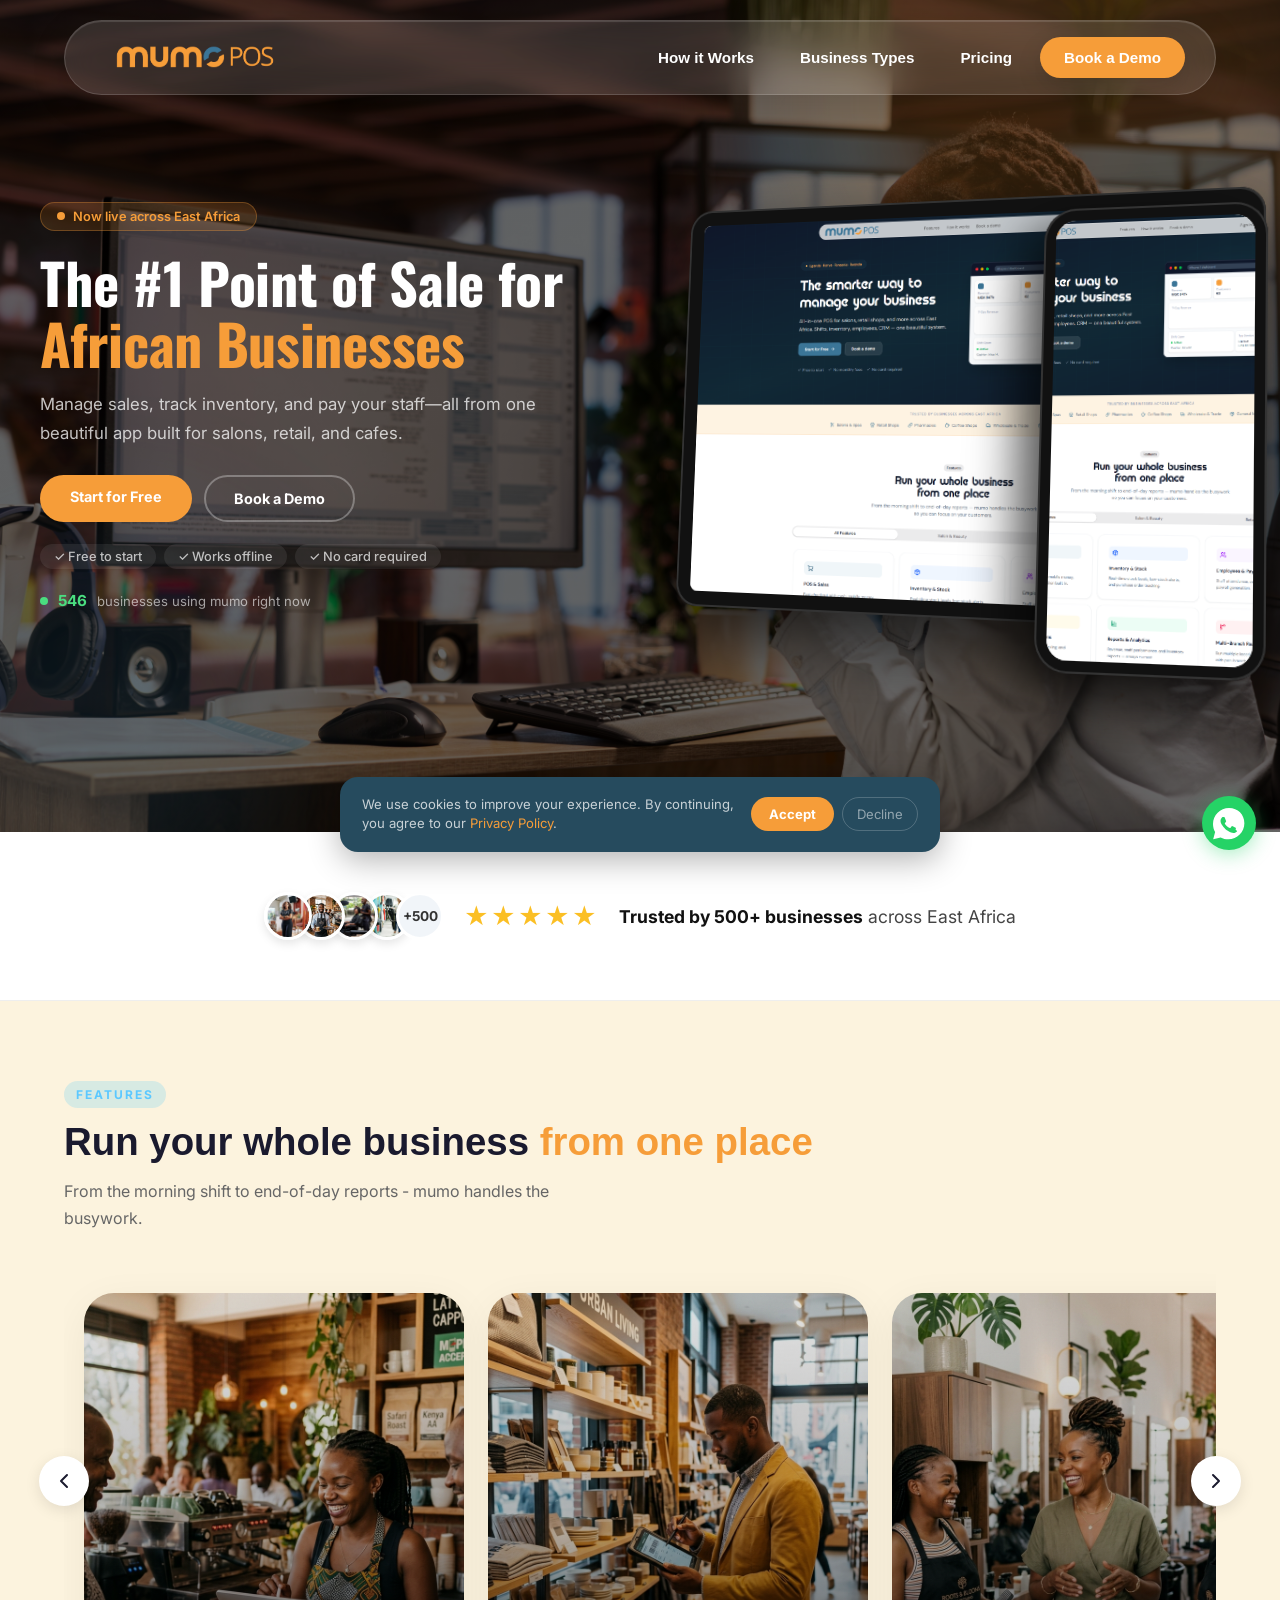
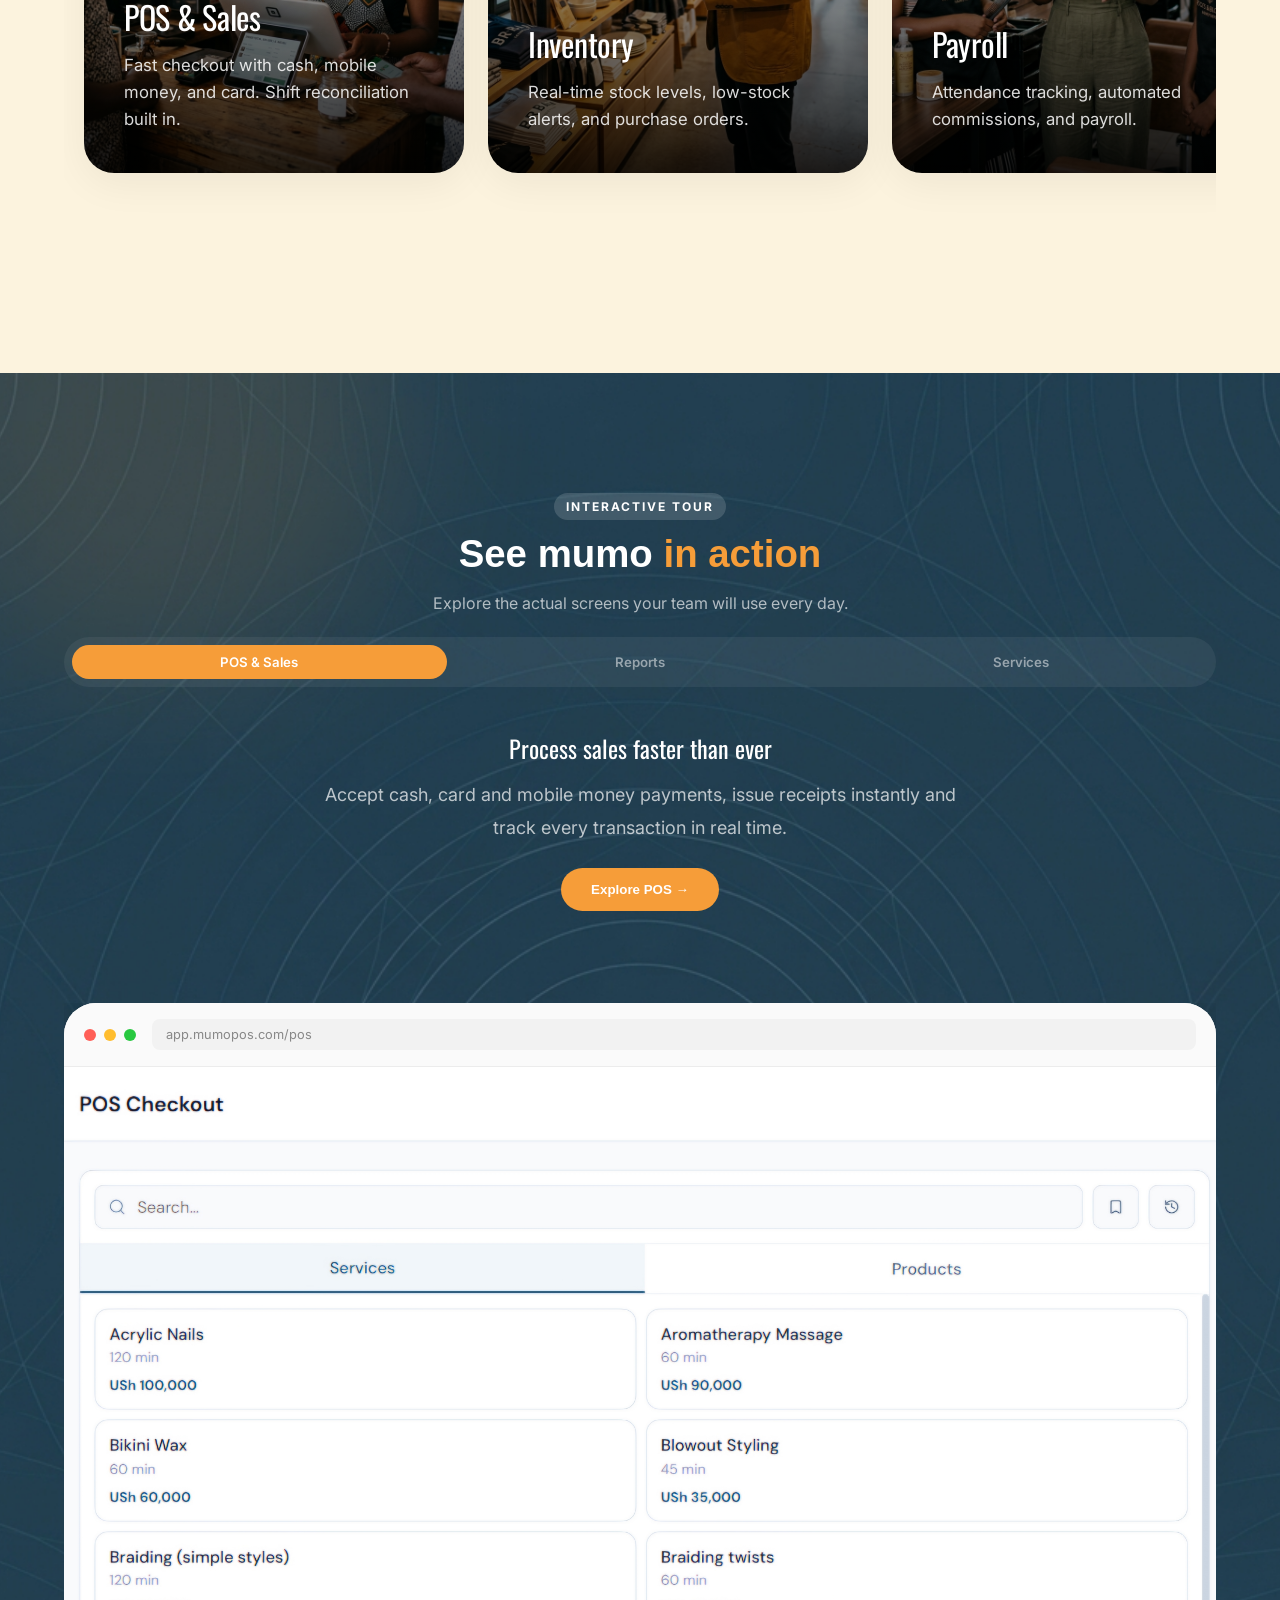
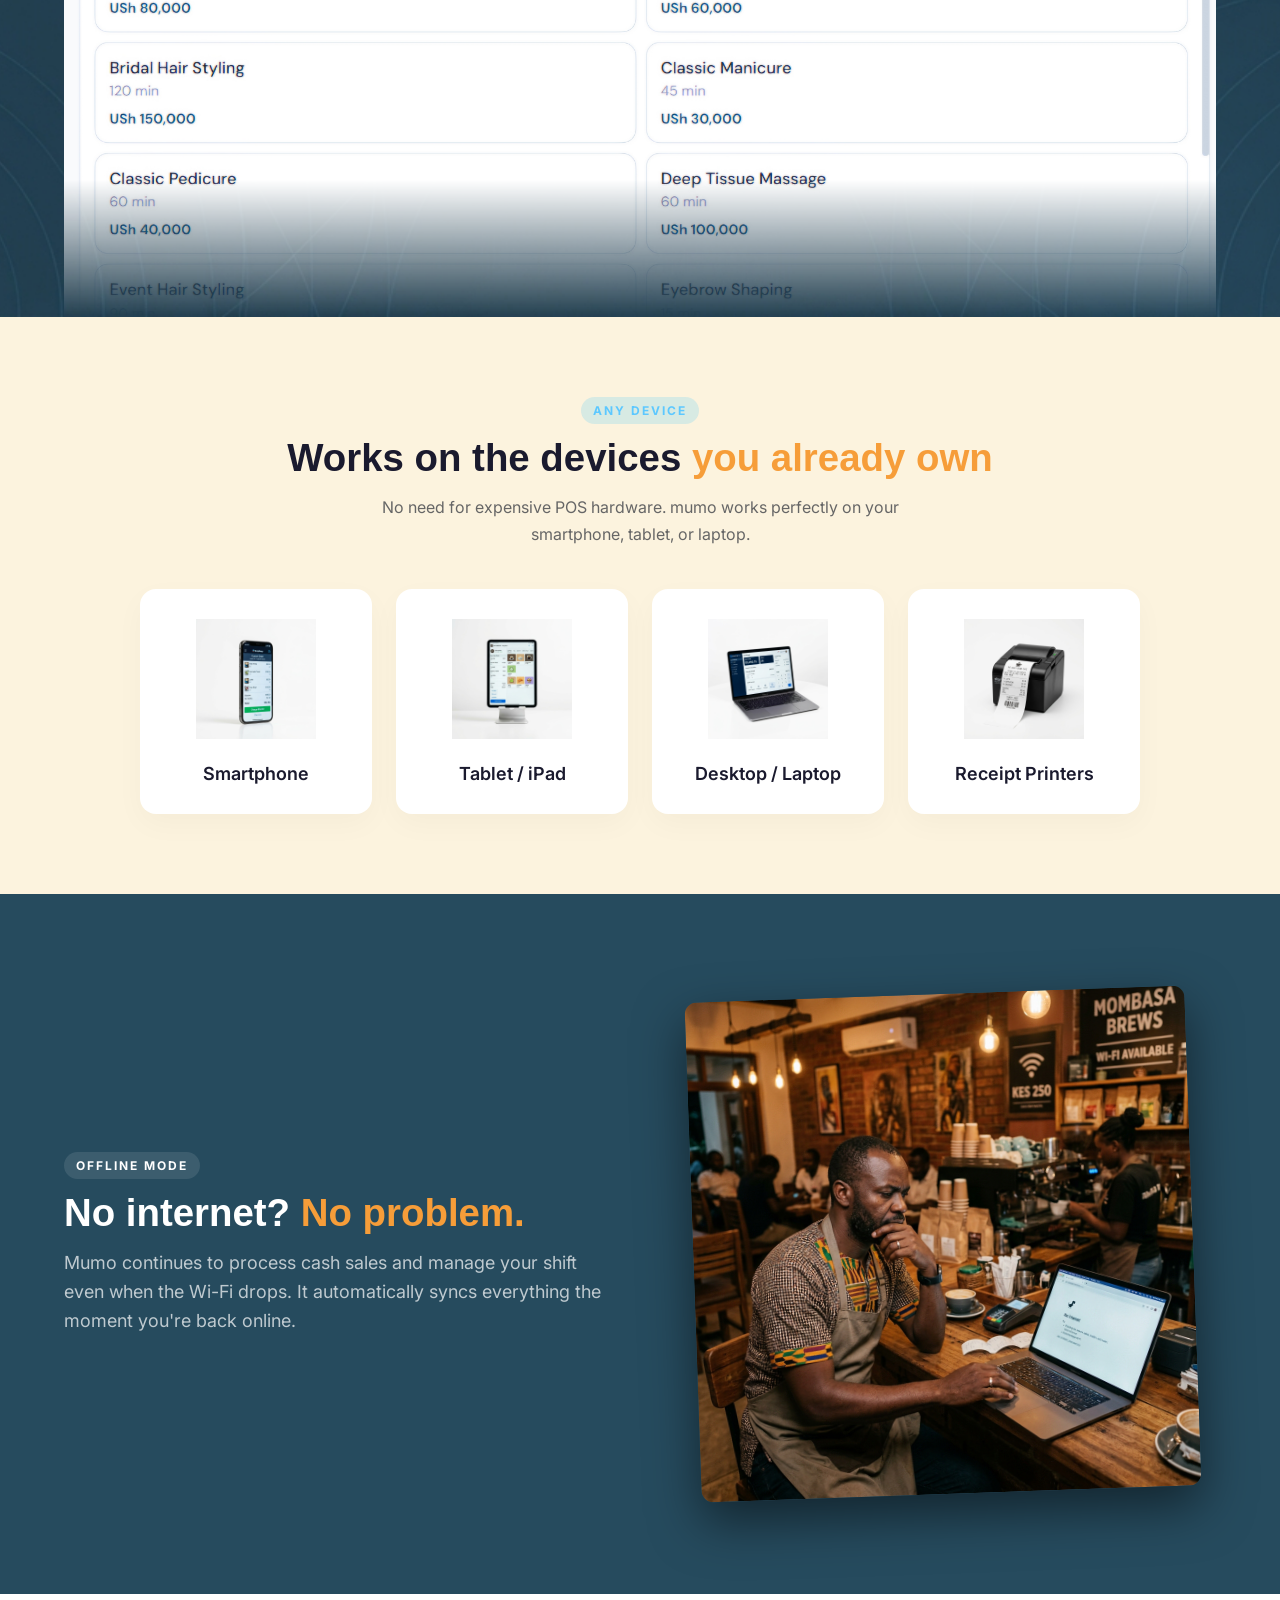
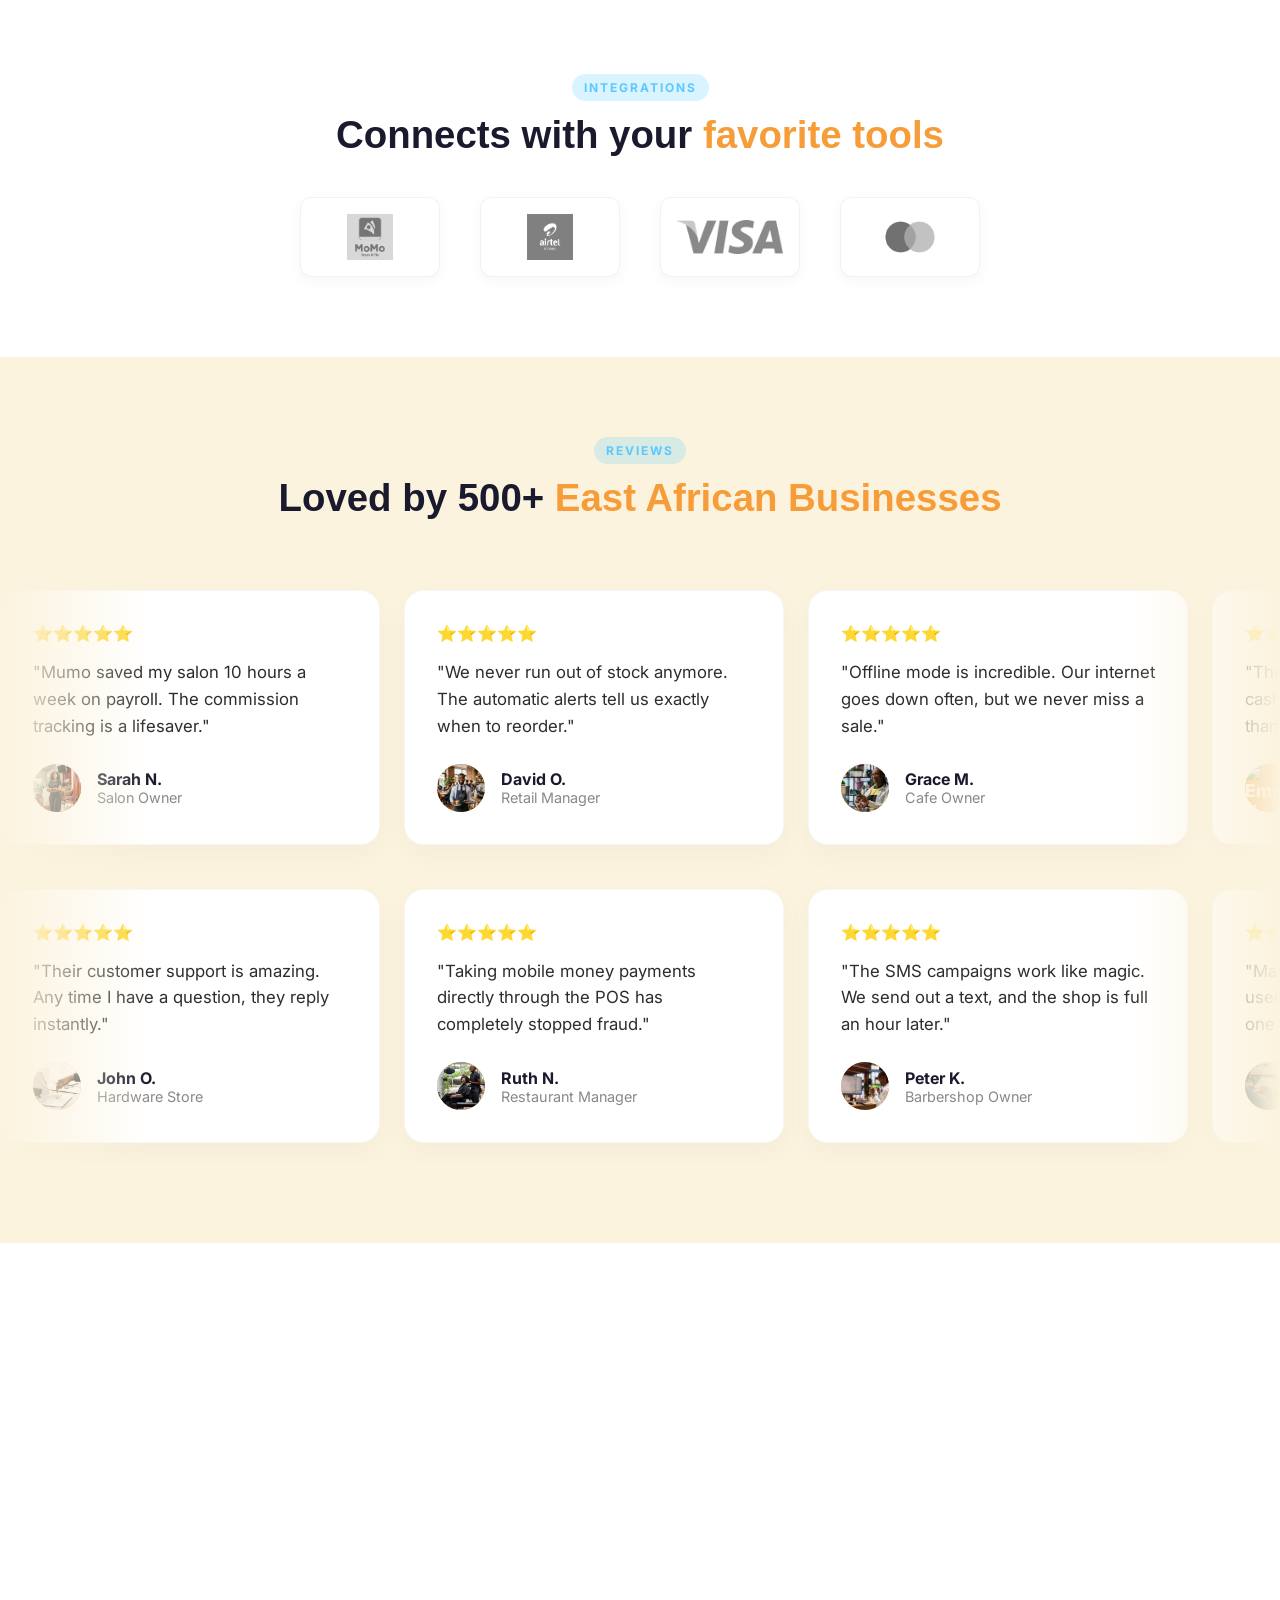
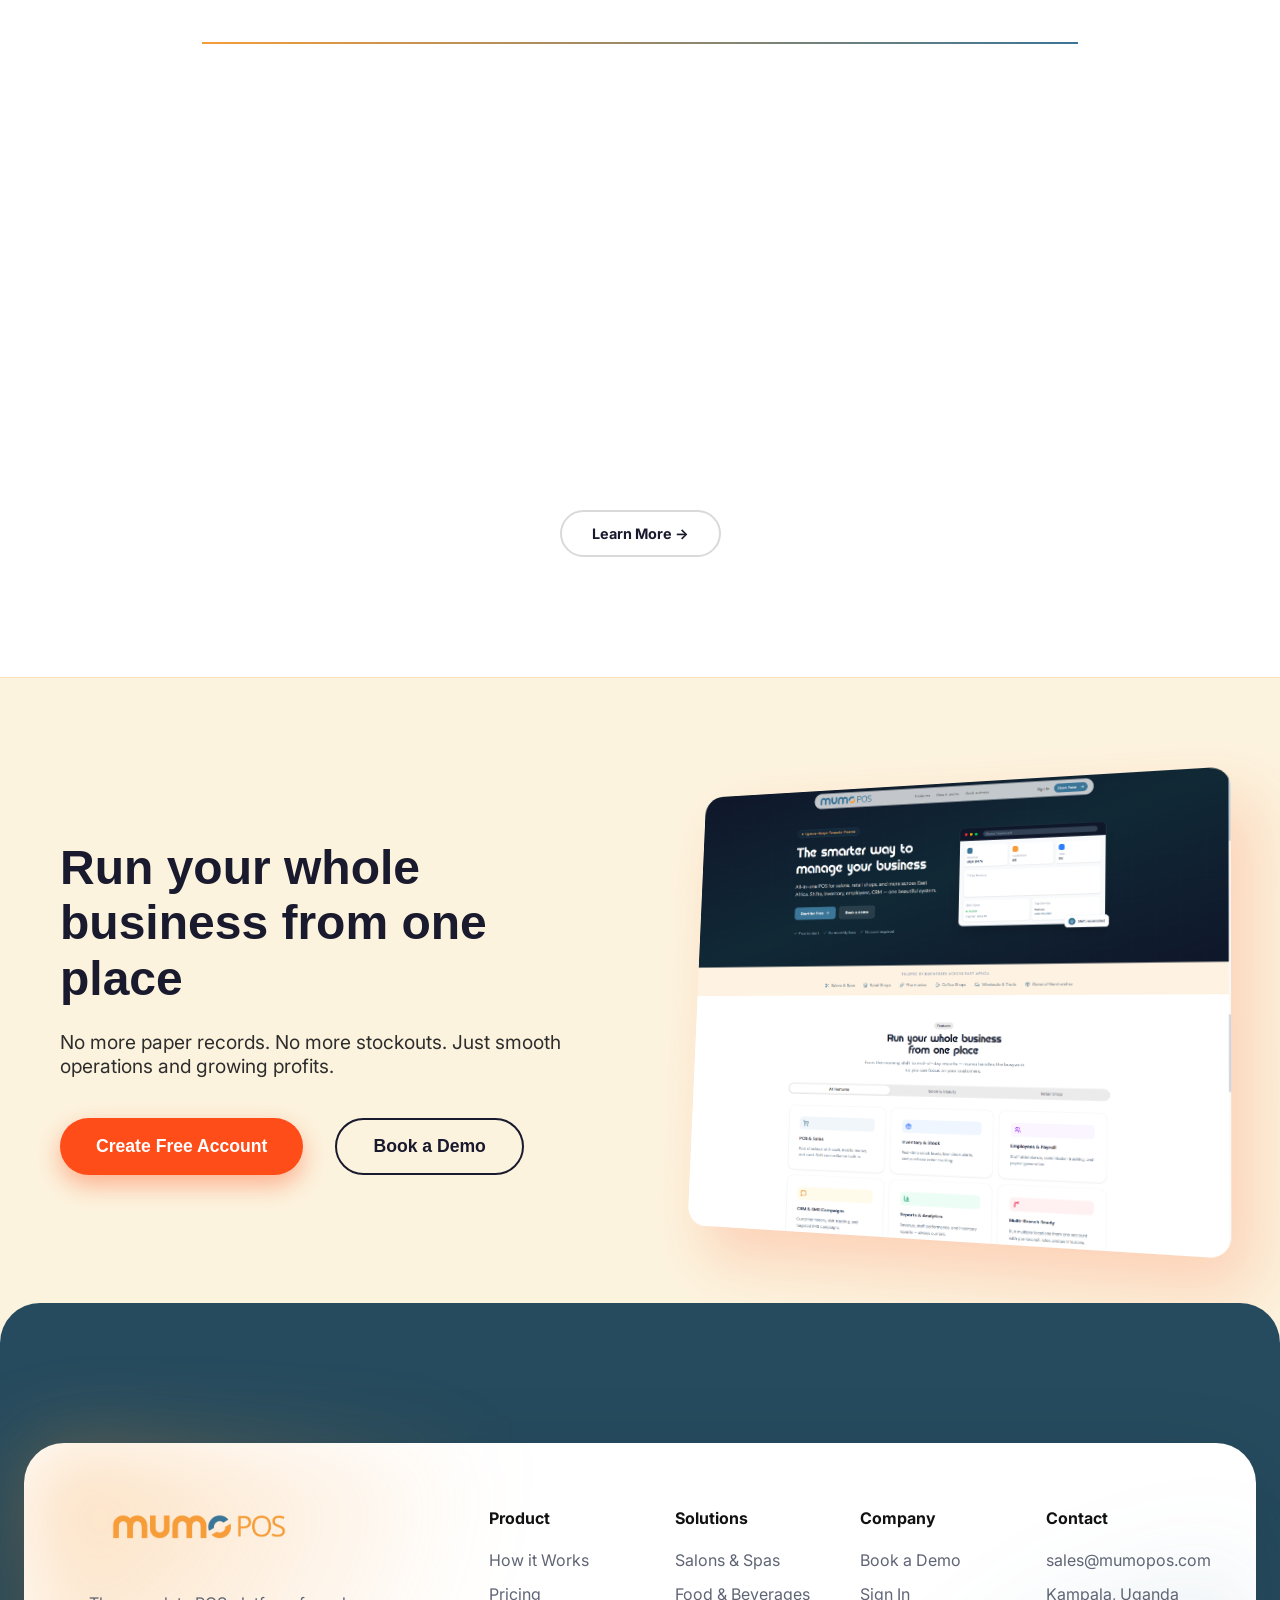
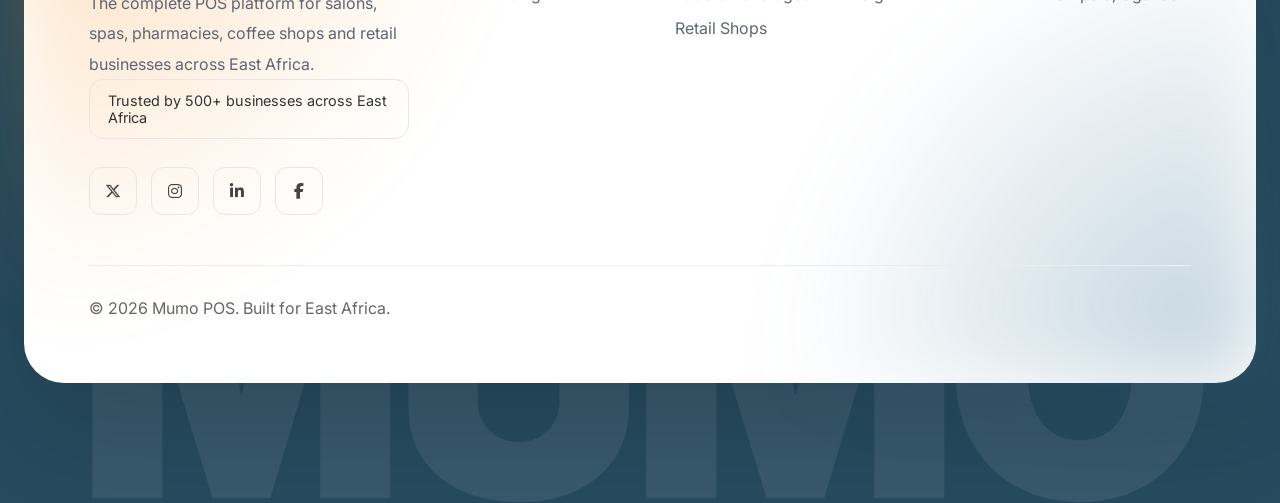
==== commit 8868052b: "Add files via upload" ====
--- a/index.html
+++ b/index.html
@@ -1,2842 +1,3584 @@
 ﻿<!DOCTYPE html>
 <html lang="en">
+
 <head>
-<meta charset="UTF-8"/>
-<meta name="viewport" content="width=device-width,initial-scale=1"/>
-<title>mumo POS</title>
-<link href="https://fonts.googleapis.com/css2?family=Oswald:wght@400;500;600;700&family=Inter:wght@400;500;600;700;800&display=swap" rel="stylesheet"/>
-<link
-rel="stylesheet"
-href="https://cdnjs.cloudflare.com/ajax/libs/font-awesome/6.5.1/css/all.min.css"
-/>
-<link href="style.css?v=3" rel="stylesheet"/>
-<script>
-window.nav=function(page){
-  var target=document.getElementById('page-'+page);
-  if(!target) return;
-  var pages=document.querySelectorAll('.page');
-  for(var i=0;i<pages.length;i++) pages[i].classList.remove('active');
-  target.classList.add('active');
-  var reveals=target.querySelectorAll('.reveal');
-  for(var j=0;j<reveals.length;j++) reveals[j].classList.add('visible');
-  var mobileNav=document.getElementById('mobileNav');
-  if(mobileNav) mobileNav.classList.remove('active');
-  window.scrollTo({top:0,behavior:'smooth'});
-  if(typeof window.initReveal==='function') setTimeout(window.initReveal,80);
-};
-
-window.syncFooters=function(){
-  var homeFooter=document.querySelector('#page-home > footer');
-  if(!homeFooter) return;
-
-  ['pricing','features','how','salons','food','retail','demo'].forEach(function(page){
-    var pageEl=document.getElementById('page-'+page);
-    if(!pageEl) return;
-
-    var existingFooter=pageEl.querySelector(':scope > footer');
-    var clonedFooter=homeFooter.cloneNode(true);
-
-    if(existingFooter){
-      existingFooter.replaceWith(clonedFooter);
-    }else{
-      pageEl.appendChild(clonedFooter);
+  <meta charset="UTF-8" />
+  <meta name="viewport" content="width=device-width,initial-scale=1" />
+  <title>mumo POS</title>
+  <link
+    href="https://fonts.googleapis.com/css2?family=Oswald:wght@400;500;600;700&family=Inter:wght@400;500;600;700;800&display=swap"
+    rel="stylesheet" />
+  <link rel="stylesheet" href="https://cdnjs.cloudflare.com/ajax/libs/font-awesome/6.5.1/css/all.min.css" />
+  <link href="style.css?v=3" rel="stylesheet" />
+  <script>
+    window.nav = function (page) {
+      var target = document.getElementById('page-' + page);
+      if (!target) return;
+      var pages = document.querySelectorAll('.page');
+      for (var i = 0; i < pages.length; i++) pages[i].classList.remove('active');
+      target.classList.add('active');
+      var reveals = target.querySelectorAll('.reveal');
+      for (var j = 0; j < reveals.length; j++) reveals[j].classList.add('visible');
+      var mobileNav = document.getElementById('mobileNav');
+      if (mobileNav) mobileNav.classList.remove('active');
+      window.scrollTo({ top: 0, behavior: 'smooth' });
+      if (typeof window.initReveal === 'function') setTimeout(window.initReveal, 80);
+    };
+
+    window.syncFooters = function () {
+      var homeFooter = document.querySelector('#page-home > footer');
+      if (!homeFooter) return;
+
+      ['pricing', 'features', 'how', 'salons', 'food', 'retail', 'demo'].forEach(function (page) {
+        var pageEl = document.getElementById('page-' + page);
+        if (!pageEl) return;
+
+        var existingFooter = pageEl.querySelector(':scope > footer');
+        var clonedFooter = homeFooter.cloneNode(true);
+
+        if (existingFooter) {
+          existingFooter.replaceWith(clonedFooter);
+        } else {
+          pageEl.appendChild(clonedFooter);
+        }
+      });
+    };
+
+    window.switchSalonTab = function (tabName, element) {
+      var section = element.closest('.salon-why');
+      if (!section) return;
+
+      var contents = section.querySelectorAll('.salon-why-content');
+      for (var i = 0; i < contents.length; i++) contents[i].classList.remove('active');
+
+      var target = section.querySelector('#' + tabName);
+      if (target) target.classList.add('active');
+
+      var buttons = section.querySelectorAll('.salon-why-tab');
+      for (var j = 0; j < buttons.length; j++) buttons[j].classList.remove('active');
+      element.classList.add('active');
+    };
+
+    document.addEventListener('DOMContentLoaded', window.syncFooters);
+  </script>
+  <link rel="preload" as="image"
+    href="images/joyous-it-worker-satisfied-after-testing-code-seeing-good-results (2).webp">
+  <link rel="preload" as="image" href="images/confident-beauty-salon-owner1.webp">
+  <link rel="preload" as="image" href="images/waiter-avatar-bg.png">
+  <style>
+    details.premium-faq-item summary::-webkit-details-marker {
+      display: none;
     }
-  });
-};
-
-window.switchSalonTab=function(tabName,element){
-  var section=element.closest('.salon-why');
-  if(!section) return;
-
-  var contents=section.querySelectorAll('.salon-why-content');
-  for(var i=0;i<contents.length;i++) contents[i].classList.remove('active');
-  
-  var target=section.querySelector('#'+tabName);
-  if(target) target.classList.add('active');
-  
-  var buttons=section.querySelectorAll('.salon-why-tab');
-  for(var j=0;j<buttons.length;j++) buttons[j].classList.remove('active');
-  element.classList.add('active');
-};
-
-document.addEventListener('DOMContentLoaded',window.syncFooters);
-</script>
-<link rel="preload" as="image" href="images/joyous-it-worker-satisfied-after-testing-code-seeing-good-results (2).webp">
-<link rel="preload" as="image" href="images/confident-beauty-salon-owner1.webp">
-<link rel="preload" as="image" href="images/waiter-avatar-bg.png">
-  <style>
-    details.premium-faq-item summary::-webkit-details-marker { display:none; }
-    details.premium-faq-item[open] summary span { transform: rotate(45deg); display: inline-block; transition: transform 0.2s; }
-    details.premium-faq-item summary span { display: inline-block; transition: transform 0.2s; }
-  </style>
+
+    details.premium-faq-item[open] summary span {
+      transform: rotate(45deg);
+      display: inline-block;
+      transition: transform 0.2s;
+    }
+
+    details.premium-faq-item summary span {
+      display: inline-block;
+      transition: transform 0.2s;
+    }
+  </style>
 </head>
+
 <body>
 
-<!-- TOPBAR -->
-<header class="topbar" id="topbar">
-  <div class="topbar-inner">
-    
-   <div class="logo" onclick="nav('home')">
-    <img src="images/mumo2-POS-Y.png" alt="Company Logo" class="logo-img">
-</div>
-<button class="menu-toggle" id="menuToggle" type="button">
-    ☰
-</button>
- <nav class="topnav" id="mobileNav">
-    <button type="button" onclick="nav('how')">How it Works</button>
-
-<div class="dropdown-wrapper">
-
-    <button type="button" class="dropdown-trigger">
-        Business Types
-    </button>
-    <div class="mega-dropdown">
-
-        <a href="#" onclick="nav('food');return false;" class="biz-card card-food">
-            <div class="biz-content">
+  <!-- TOPBAR -->
+  <header class="topbar" id="topbar">
+    <div class="topbar-inner">
+
+      <div class="logo" onclick="nav('home')">
+        <img src="images/mumo2-POS-Y.png" alt="Company Logo" class="logo-img">
+      </div>
+      <button class="menu-toggle" id="menuToggle" type="button">
+        ☰
+      </button>
+      <nav class="topnav" id="mobileNav">
+        <button type="button" onclick="nav('how')">How it Works</button>
+
+        <div class="dropdown-wrapper">
+
+          <button type="button" class="dropdown-trigger">
+            Business Types
+          </button>
+          <div class="mega-dropdown">
+
+            <a href="#" onclick="nav('food');return false;" class="biz-card card-food">
+              <div class="biz-content">
                 <h4>Food & Beverages</h4>
-                <span class="biz-cta">GET STARTED</span>
-            </div>
-        </a>
-
-        <a href="#" onclick="nav('salons');return false;" class="biz-card card-salon">
-            <div class="biz-content">
+                <span class="biz-cta">COMING SOON</span>
+              </div>
+            </a>
+
+            <a href="#" onclick="nav('salons');return false;" class="biz-card card-salon">
+              <div class="biz-content">
                 <h4>Health & Beauty</h4>
                 <span class="biz-cta">GET STARTED</span>
-            </div>
-        </a>
-
-        <a href="#" onclick="nav('retail');return false;" class="biz-card card-retail">
-            <div class="biz-content">
+              </div>
+            </a>
+
+            <a href="#" onclick="nav('retail');return false;" class="biz-card card-retail">
+              <div class="biz-content">
                 <h4>Retail</h4>
-                <span class="biz-cta">GET STARTED</span>
-            </div>
-        </a>
-
+                <span class="biz-cta">COMING SOON</span>
+              </div>
+            </a>
+
+          </div>
+
+        </div>
+
+        <button type="button" onclick="nav('pricing')">Pricing</button>
+        <button type="button" onclick="nav('demo')" class="cta-btn">Book a Demo</button>
+      </nav>
     </div>
-
-</div>
-
-<button type="button" onclick="nav('pricing')">Pricing</button>
-      <button type="button" onclick="nav('demo')" class="cta-btn">Book a Demo</button>
-    </nav>
+  </header>
+
+  <!-- STICKY CTA BAR -->
+  <div class="sticky-cta" id="stickyCta">
+    <span>⚡ <strong>500+ businesses</strong> run on mumo — free to start</span>
+    <button class="sticky-cta-btn" onclick="window.open('https://app.mumopos.com/onboarding')">Start Free →</button>
+    <button class="sticky-cta-close" onclick="document.getElementById('stickyCta').style.display='none'">✕</button>
   </div>
-</header>
-
-<!-- STICKY CTA BAR -->
-<div class="sticky-cta" id="stickyCta">
-  <span>⚡ <strong>500+ businesses</strong> run on mumo — free to start</span>
-  <button class="sticky-cta-btn" onclick="window.open('https://app.mumopos.com/onboarding')">Start Free →</button>
-  <button class="sticky-cta-close" onclick="document.getElementById('stickyCta').style.display='none'">✕</button>
-</div>
-
-<!-- WHATSAPP FLOAT -->
-<a href="https://wa.me/256756771446" target="_blank" class="wa-float" title="Chat on WhatsApp">
-  <svg viewBox="0 0 24 24" width="32" height="32" fill="white" style="margin-top:2px;">
-  <path d="M12.031 0C5.385 0 0 5.385 0 12.031c0 2.128.552 4.195 1.6 6.015L.125 23.518l5.602-1.468c1.763.955 3.738 1.458 5.766 1.458 6.646 0 12.031-5.385 12.031-12.031S18.677 0 12.031 0zm6.096 17.206c-.26.732-1.503 1.41-2.072 1.466-.525.051-1.198.156-3.805-.92-3.15-1.3-5.184-4.526-5.34-4.733-.156-.208-1.275-1.696-1.275-3.238 0-1.54 .8-2.316 1.085-2.628.286-.312.624-.39.832-.39s.416 0 .598.008c.182.01.428-.066.674.526.26.626.883 2.162.96 2.318.078.156.13.338.026.546-.104.208-.156.338-.312.52-.156.182-.326.376-.456.506-.143.143-.292.298-.13.578.163.28.723 1.196 1.554 1.942.923.832 1.815 1.122 2.094 1.252.28.13.442.104.606-.08.163-.182.702-.82.892-1.1s.364-.234.624-.13c.26.104 1.64.774 1.92.91.28.136.468.208.536.326.068.118.068.683-.192 1.415z"/>
-</svg>
-</a>
-<div class="wa-tooltip">Chat with us on WhatsApp</div>
-
-<!-- BACK TO TOP -->
-<button class="back-top" id="backTop" onclick="window.scrollTo({top:0,behavior:'smooth'})">↑</button>
-
-<!-- COOKIE BANNER -->
-<div class="cookie-banner" id="cookieBanner">
-  <p>We use cookies to improve your experience. By continuing, you agree to our <a href="#">Privacy Policy</a>.</p>
-  <div class="cookie-btns">
-    <button class="cookie-accept" onclick="closeCookie()">Accept</button>
-    <button class="cookie-decline" onclick="closeCookie()">Decline</button>
-  </div>
-</div>
-
-<!-- ========== HOME ========== -->
-<div class="page active" id="page-home">
-  <section class="hero">
-    <div class="hero-blob hb1"></div><div class="hero-blob hb2"></div>
-    <div class="hero-inner">
-      <div>
-        <div class="hero-badge"><span class="dot"></span> Now live across East Africa</div>
-        <h1>The #1 Point of Sale for <span class="accent">African Businesses</span></h1>
-        <p>Manage sales, track inventory, and pay your staff—all from one beautiful app built for salons, retail, and cafes.</p>
-        <div class="hero-btns">
-          <a href="#" onclick="nav('demo');return false;" class="btn-primary">Start for Free</a>
-          <button onclick="nav('demo')" class="btn-hero-outline">Book a Demo</button>
-        </div>
-        <div class="hero-pills">
-          <span class="hero-pill">✓ Free to start</span>
-          <span class="hero-pill">✓ Works offline</span>
-          <span class="hero-pill">✓ No card required</span>
-        </div>
-        <div class="live-counter">
-          <span class="lc-pulse"></span>
-          <span class="lc-num" id="liveCount">547</span> businesses using mumo right now
-        </div>
-      </div>
-      <div class="hero-mockup">
-        <div class="css-device-tablet">
-          <div class="css-device-screen">
-             <img src="images/FireShot Capture 010 - mumo POS - [app.mumopos.com].png" alt="Mumo POS Dashboard">
-          </div>
-        </div>
-        <div class="css-device-phone">
-          <div class="css-device-screen">
-             <img src="images/FireShot Capture 010 - mumo POS - [app.mumopos.com].png" alt="Mumo POS Mobile View">
-          </div>
-        </div>
-      </div>
-    </div>
-  </section>
-
-  <!-- ============================================== -->
-  <!-- ============================================== -->
-  <!-- TRUST BAR -->
-  <!-- ============================================== -->
-  <section class="trust-proto p2-avatar-bar">
-    <div class="tp-avatar-inner">
-      <div class="tp-avatars">
-        <img src="images/confident-beauty-salon-owner1.webp" alt="Owner" class="tp-av">
-        <img src="images/waiter-avatar-bg.png" alt="Owner" class="tp-av">
-        <img src="images/latino-hair-salon-owner-taking-care-client.webp" alt="Owner" class="tp-av">
-        <img src="images/african-woman-choosing-clothes-store-shopping-day.webp" alt="Owner" class="tp-av">
-        <div class="tp-av-more">+500</div>
-      </div>
-      <div class="tp-stars">
-        <span>★</span><span>★</span><span>★</span><span>★</span><span>★</span>
-      </div>
-      <div class="tp-text">
-        <strong>Trusted by 500+ businesses</strong> across East Africa
-      </div>
-    </div>
-  </section>
-
-  <section class="home-feats">
-    <div class="section-inner">
-      <div class="reveal"><span class="section-tag">Features</span><h2>Run your whole business <span class="accent">from one place</span></h2><p class="sub">From the morning shift to end-of-day reports - mumo handles the busywork.</p></div>
-      
-      <div class="feat-proto p1-asymmetric" style="position: relative;">
-        <button class="nav-arrow prev" aria-label="Previous" onclick="scrollCarousel(-1)">
-          <svg viewBox="0 0 24 24" width="24" height="24" stroke="currentColor" stroke-width="2" fill="none" stroke-linecap="round" stroke-linejoin="round"><polyline points="15 18 9 12 15 6"></polyline></svg>
-        </button>
-        <button class="nav-arrow next" aria-label="Next" onclick="scrollCarousel(1)">
-          <svg viewBox="0 0 24 24" width="24" height="24" stroke="currentColor" stroke-width="2" fill="none" stroke-linecap="round" stroke-linejoin="round"><polyline points="9 18 15 12 9 6"></polyline></svg>
-        </button>
-        <div class="p1-grid" id="featCarousel">
-          <div class="p1-card bg-navy">
-            <div class="p1-img-wrap"><img src="images/feat_pos_1783286136097.png" alt="POS & Sales"></div>
-            <div class="p1-text-wrap">
-              <h3>POS & Sales</h3>
-              <p>Fast checkout with cash, mobile money, and card. Shift reconciliation built in.</p>
-            </div>
-          </div>
-          <div class="p1-card bg-orange">
-            <div class="p1-img-wrap"><img src="images/feat_inventory_1783286145083.png" alt="Inventory"></div>
-            <div class="p1-text-wrap">
-              <h3>Inventory</h3>
-              <p>Real-time stock levels, low-stock alerts, and purchase orders.</p>
-            </div>
-          </div>
-          <div class="p1-card bg-white">
-            <div class="p1-img-wrap"><img src="images/feat_payroll_1783286154796.png" alt="Payroll"></div>
-            <div class="p1-text-wrap">
-              <h3>Payroll</h3>
-              <p>Attendance tracking, automated commissions, and payroll.</p>
-            </div>
-          </div>
-          <div class="p1-card bg-cream">
-            <div class="p1-img-wrap"><img src="images/feat_crm_1783286163428.png" alt="CRM"></div>
-            <div class="p1-text-wrap">
-              <h3>CRM & SMS</h3>
-              <p>Customer purchase history, visit tracking, and targeted SMS campaigns.</p>
-            </div>
-          </div>
-        </div>
-      </div>
-
-      <div style="text-align:center;margin-top:40px" class="reveal">
-        
-      </div>
-    </div>
-  </section>
-
-
-<!-- PRODUCT TOUR -->
-  <section class="tour-section">
-    <div class="tour-blob tb1"></div><div class="tour-blob tb2"></div>
-    <div class="section-inner tour-inner">
-      <div class="tour-header reveal">
-        <span class="section-tag white">Interactive tour</span>
-        <h2 style="color:#fff">See mumo <span class="accent">in action</span></h2>
-        <p>Explore the actual screens your team will use every day.</p>
-        <div class="tour-tabs">
-          <button class="tour-tab active" onclick="switchTour('pos',this)">POS &amp; Sales</button>
-          <button class="tour-tab" onclick="switchTour('reports',this)">Reports</button>
-          <button class="tour-tab" onclick="switchTour('inventory',this)">Services</button>
-        </div>
-      </div>
-
-     <div class="tour-screen active" id="tour-pos">
-
-    <div class="tour-content">
-
-      
-
-        <h3>Process sales faster than ever</h3>
-
-        <p>
-            Accept cash, card and mobile money payments,
-            issue receipts instantly and track every
-            transaction in real time.
-        </p>
-
-        <button class="tour-btn">
-            Explore POS →
-        </button>
-
-    </div>
-
-    <div class="tour-showcase">
-
-        <div class="app-window">
-
-            <div class="window-bar">
-
-                <div class="window-dots">
-                    <span class="red"></span>
-                    <span class="yellow"></span>
-                    <span class="green"></span>
-                </div>
-
-                <div class="window-url">
-                    app.mumopos.com/pos
-                </div>
-
-            </div>
-
-            <div class="window-screen">
-
-                <img loading="lazy" src="images/pos (2).webp" alt="POS Dashboard">
-
-            </div>
-
-        </div>
-
-    </div>
-
-</div>
-
-    <div class="tour-screen" id="tour-reports">
-
-    <div class="tour-content">
-
-      
-
-<h3>Business insights in real time</h3>
-
-<p>
-Track revenue, top-performing staff,
-expenses and growth trends from a single dashboard.
-</p>
-        <button class="tour-btn">
-            Explore Reports →
-        </button>
-
-    </div>
-
-    <div class="tour-showcase">
-
-        <div class="app-window">
-
-            <div class="window-bar">
-
-                <div class="window-dots">
-                    <span class="red"></span>
-                    <span class="yellow"></span>
-                    <span class="green"></span>
-                </div>
-
-                <div class="window-url">
-                    app.mumopos.com/pos
-                </div>
-
-            </div>
-
-            <div class="window-screen">
-
-                <img loading="lazy" src="images/report.webp" alt="Reports Dashboard">
-
-            </div>
-
-        </div>
-
-    </div>
-
-</div>
-
-      <div class="tour-screen" id="tour-inventory">
-
-    <div class="tour-content">
-
-
-<h3>Stay on top of your stock</h3>
-
-<p>
-Know exactly what's available,
-receive low-stock alerts and manage suppliers effortlessly.
-</p>
-
-        <button class="tour-btn">
-            Explore Services →
-        </button>
-
-    </div>
-
-    <div class="tour-showcase">
-
-        <div class="app-window">
-
-            <div class="window-bar">
-
-                <div class="window-dots">
-                    <span class="red"></span>
-                    <span class="yellow"></span>
-                    <span class="green"></span>
-                </div>
-
-                <div class="window-url">
-                    app.mumopos.com/pos
-                </div>
-
-            </div>
-
-            <div class="window-screen">
-
-                <img loading="lazy" src="images/services.webp" alt="Inventory Dashboard">
-
-            </div>
-
-        </div>
-
-    </div>
-
-</div>
-    </div>
-  </section>
-
-  <!-- 1. HARDWARE SECTION -->
-  <section class="hardware-section" style="background: var(--cream); padding: 80px 0;">
-    <div class="section-inner" style="text-align: center;">
-      <span class="section-tag">Any Device</span>
-      <h2>Works on the devices <span class="accent">you already own</span></h2>
-      <p class="sub" style="margin: 0 auto 40px; max-width: 600px;">No need for expensive POS hardware. mumo works perfectly on your smartphone, tablet, or laptop.</p>
-      <div class="hardware-grid">
-        <div class="hw-card"><img src="images/hw-smartphone.png" alt="Smartphone" class="hw-img"><h4>Smartphone</h4></div>
-        <div class="hw-card"><img src="images/hw-tablet.png" alt="Tablet / iPad" class="hw-img"><h4>Tablet / iPad</h4></div>
-        <div class="hw-card"><img src="images/hw-laptop.png" alt="Desktop / Laptop" class="hw-img"><h4>Desktop / Laptop</h4></div>
-        <div class="hw-card"><img src="images/hw-printer.png" alt="Receipt Printers" class="hw-img"><h4>Receipt Printers</h4></div>
-      </div>
-    </div>
-  </section>
-
-  <!-- 2. OFFLINE MODE SECTION -->
-  <section class="offline-section">
-    <div class="section-inner">
-      <div class="offline-grid">
-        <div class="offline-text">
-          <span class="section-tag" style="background: rgba(255,255,255,0.1); color: #fff; border-color: rgba(255,255,255,0.2);">Offline Mode</span>
-          <h2 style="color: #ffffff;">No internet? <span class="accent" style="color: #F69D39;">No problem.</span></h2>
-          <p>Mumo continues to process cash sales and manage your shift even when the Wi-Fi drops. It automatically syncs everything the moment you're back online.</p>
-        </div>
-        <div class="offline-visual">
-          <img src="images/offline-laptop.png" alt="Laptop offline" class="offline-img">
-        </div>
-      </div>
-    </div>
-  </section>
-
-  <!-- 3. INTEGRATIONS SECTION -->
-  <section class="integration-section" style="background: #ffffff; padding: 80px 0;">
-    <div class="section-inner" style="text-align: center;">
-      <span class="section-tag">Integrations</span>
-      <h2>Connects with your <span class="accent">favorite tools</span></h2>
-      <div class="integration-grid">
-        <div class="int-card"><img loading="lazy" src="images/mtn-momo-mobile-money-uganda-seeklogo.png" alt="MTN MoMo" class="int-logo"></div>
-        <div class="int-card"><img loading="lazy" src="images/airtel-money-uganda-seeklogo.png" alt="Airtel Money" class="int-logo"></div>
-        <div class="int-card"><img loading="lazy" src="images/visa-seeklogo.png" alt="Visa" class="int-logo"></div>
-        <div class="int-card"><img loading="lazy" src="images/ma_symbol_opt_45_2x.png" alt="Mastercard" class="int-logo"></div>
-      </div>
-    </div>
-  </section>
-
-  <section class="testimonials-home" style="background: var(--cream); padding: 80px 0; overflow-x: hidden;">
-    <div class="section-inner" style="text-align: center; margin-bottom: 50px;">
-      <span class="section-tag">Reviews</span>
-      <h2>Loved by 500+ <span class="accent">East African Businesses</span></h2>
-    </div>
-    <div class="marquee-wrap">
-      <div class="marquee-track track-left">
-        <div class="marquee-card">
-          <div class="stars">⭐⭐⭐⭐⭐</div>
-          <p>"Mumo saved my salon 10 hours a week on payroll. The commission tracking is a lifesaver."</p>
-          <div class="test-author">
-            <div class="test-avatar"><img src="images/confident-beauty-salon-owner1.webp" alt="Sarah N." style="width:100%; height:100%; object-fit:cover; border-radius:50%;"></div>
-            <div class="test-meta"><strong>Sarah N.</strong> <span>Salon Owner</span></div>
-          </div>
-        </div>
-        <div class="marquee-card">
-          <div class="stars">⭐⭐⭐⭐⭐</div>
-          <p>"We never run out of stock anymore. The automatic alerts tell us exactly when to reorder."</p>
-          <div class="test-author">
-            <div class="test-avatar"><img src="images/waiter-avatar-bg.png" alt="David O." style="width:100%; height:100%; object-fit:cover; border-radius:50%;"></div>
-            <div class="test-meta"><strong>David O.</strong> <span>Retail Manager</span></div>
-          </div>
-        </div>
-        <div class="marquee-card">
-          <div class="stars">⭐⭐⭐⭐⭐</div>
-          <p>"Offline mode is incredible. Our internet goes down often, but we never miss a sale."</p>
-          <div class="test-author">
-            <div class="test-avatar"><img src="images/portrait-cheerful-person-reading-messages-mobile-phone.webp" alt="Grace M." style="width:100%; height:100%; object-fit:cover; border-radius:50%;"></div>
-            <div class="test-meta"><strong>Grace M.</strong> <span>Cafe Owner</span></div>
-          </div>
-        </div>
-        <div class="marquee-card">
-          <div class="stars">⭐⭐⭐⭐⭐</div>
-          <p>"The Mumo POS is so fast. My cashiers learned how to use it in less than 10 minutes."</p>
-          <div class="test-author">
-            <div class="test-avatar"><img src="images/joyous-it-worker-satisfied-after-testing-code-seeing-good-results.webp" alt="Emmanuel K." style="width:100%; height:100%; object-fit:cover; border-radius:50%;"></div>
-            <div class="test-meta"><strong>Emmanuel K.</strong> <span>Supermarket Owner</span></div>
-          </div>
-        </div>
-        <div class="marquee-card">
-          <div class="stars">⭐⭐⭐⭐⭐</div>
-          <p>"I can see my daily sales from my phone while I'm at home. True peace of mind."</p>
-          <div class="test-author">
-            <div class="test-avatar"><img src="images/african-woman-choosing-clothes-store-shopping-day.webp" alt="Mary W." style="width:100%; height:100%; object-fit:cover; border-radius:50%;"></div>
-            <div class="test-meta"><strong>Mary W.</strong> <span>Boutique Owner</span></div>
-          </div>
-        </div>
-        <!-- DUPLICATE FOR INFINITE SCROLL -->
-        <div class="marquee-card">
-          <div class="stars">⭐⭐⭐⭐⭐</div>
-          <p>"Mumo saved my salon 10 hours a week on payroll. The commission tracking is a lifesaver."</p>
-          <div class="test-author">
-            <div class="test-avatar"><img src="images/confident-beauty-salon-owner1.webp" alt="Sarah N." style="width:100%; height:100%; object-fit:cover; border-radius:50%;"></div>
-            <div class="test-meta"><strong>Sarah N.</strong> <span>Salon Owner</span></div>
-          </div>
-        </div>
-        <div class="marquee-card">
-          <div class="stars">⭐⭐⭐⭐⭐</div>
-          <p>"We never run out of stock anymore. The automatic alerts tell us exactly when to reorder."</p>
-          <div class="test-author">
-            <div class="test-avatar"><img src="images/waiter-avatar-bg.png" alt="David O." style="width:100%; height:100%; object-fit:cover; border-radius:50%;"></div>
-            <div class="test-meta"><strong>David O.</strong> <span>Retail Manager</span></div>
-          </div>
-        </div>
-        <div class="marquee-card">
-          <div class="stars">⭐⭐⭐⭐⭐</div>
-          <p>"Offline mode is incredible. Our internet goes down often, but we never miss a sale."</p>
-          <div class="test-author">
-            <div class="test-avatar"><img src="images/portrait-cheerful-person-reading-messages-mobile-phone.webp" alt="Grace M." style="width:100%; height:100%; object-fit:cover; border-radius:50%;"></div>
-            <div class="test-meta"><strong>Grace M.</strong> <span>Cafe Owner</span></div>
-          </div>
-        </div>
-        <div class="marquee-card">
-          <div class="stars">⭐⭐⭐⭐⭐</div>
-          <p>"The Mumo POS is so fast. My cashiers learned how to use it in less than 10 minutes."</p>
-          <div class="test-author">
-            <div class="test-avatar"><img src="images/joyous-it-worker-satisfied-after-testing-code-seeing-good-results.webp" alt="Emmanuel K." style="width:100%; height:100%; object-fit:cover; border-radius:50%;"></div>
-            <div class="test-meta"><strong>Emmanuel K.</strong> <span>Supermarket Owner</span></div>
-          </div>
-        </div>
-        <div class="marquee-card">
-          <div class="stars">⭐⭐⭐⭐⭐</div>
-          <p>"I can see my daily sales from my phone while I'm at home. True peace of mind."</p>
-          <div class="test-author">
-            <div class="test-avatar"><img src="images/african-woman-choosing-clothes-store-shopping-day.webp" alt="Mary W." style="width:100%; height:100%; object-fit:cover; border-radius:50%;"></div>
-            <div class="test-meta"><strong>Mary W.</strong> <span>Boutique Owner</span></div>
-          </div>
-        </div>
-      </div>
-      <div class="marquee-track track-right" style="margin-top: 24px;">
-        <div class="marquee-card">
-          <div class="stars">⭐⭐⭐⭐⭐</div>
-          <p>"Their customer support is amazing. Any time I have a question, they reply instantly."</p>
-          <div class="test-author">
-            <div class="test-avatar"><img src="images/ethnic-employee-pressing-button.webp" alt="John O." style="width:100%; height:100%; object-fit:cover; border-radius:50%;"></div>
-            <div class="test-meta"><strong>John O.</strong> <span>Hardware Store</span></div>
-          </div>
-        </div>
-        <div class="marquee-card">
-          <div class="stars">⭐⭐⭐⭐⭐</div>
-          <p>"Taking mobile money payments directly through the POS has completely stopped fraud."</p>
-          <div class="test-author">
-            <div class="test-avatar"><img src="images/latino-hair-salon-owner-taking-care-client.webp" alt="Ruth N." style="width:100%; height:100%; object-fit:cover; border-radius:50%;"></div>
-            <div class="test-meta"><strong>Ruth N.</strong> <span>Restaurant Manager</span></div>
-          </div>
-        </div>
-        <div class="marquee-card">
-          <div class="stars">⭐⭐⭐⭐⭐</div>
-          <p>"The SMS campaigns work like magic. We send out a text, and the shop is full an hour later."</p>
-          <div class="test-author">
-            <div class="test-avatar"><img src="images/joyous-it-worker-satisfied-after-testing-code-seeing-good-results (2).webp" alt="Peter K." style="width:100%; height:100%; object-fit:cover; border-radius:50%;"></div>
-            <div class="test-meta"><strong>Peter K.</strong> <span>Barbershop Owner</span></div>
-          </div>
-        </div>
-        <div class="marquee-card">
-          <div class="stars">⭐⭐⭐⭐⭐</div>
-          <p>"Managing three different branches used to be a nightmare. Now it's all in one dashboard."</p>
-          <div class="test-author">
-            <div class="test-avatar"><img src="images/close-up-disabled-worker-with-protective-mask-immobilized-wheelchair-working-computer.webp" alt="Agnes M." style="width:100%; height:100%; object-fit:cover; border-radius:50%;"></div>
-            <div class="test-meta"><strong>Agnes M.</strong> <span>Pharmacy Owner</span></div>
-          </div>
-        </div>
-        <div class="marquee-card">
-          <div class="stars">⭐⭐⭐⭐⭐</div>
-          <p>"Switching to Mumo was the best business decision I made this year. Highly recommended."</p>
-          <div class="test-author">
-            <div class="test-avatar"><img src="images/black-people-working-together-their-taxes-management-their-home-office.webp" alt="Brian M." style="width:100%; height:100%; object-fit:cover; border-radius:50%;"></div>
-            <div class="test-meta"><strong>Brian M.</strong> <span>Wholesale Distributor</span></div>
-          </div>
-        </div>
-        <!-- DUPLICATE FOR INFINITE SCROLL -->
-        <div class="marquee-card">
-          <div class="stars">⭐⭐⭐⭐⭐</div>
-          <p>"Their customer support is amazing. Any time I have a question, they reply instantly."</p>
-          <div class="test-author">
-            <div class="test-avatar"><img src="images/ethnic-employee-pressing-button.webp" alt="John O." style="width:100%; height:100%; object-fit:cover; border-radius:50%;"></div>
-            <div class="test-meta"><strong>John O.</strong> <span>Hardware Store</span></div>
-          </div>
-        </div>
-        <div class="marquee-card">
-          <div class="stars">⭐⭐⭐⭐⭐</div>
-          <p>"Taking mobile money payments directly through the POS has completely stopped fraud."</p>
-          <div class="test-author">
-            <div class="test-avatar"><img src="images/latino-hair-salon-owner-taking-care-client.webp" alt="Ruth N." style="width:100%; height:100%; object-fit:cover; border-radius:50%;"></div>
-            <div class="test-meta"><strong>Ruth N.</strong> <span>Restaurant Manager</span></div>
-          </div>
-        </div>
-        <div class="marquee-card">
-          <div class="stars">⭐⭐⭐⭐⭐</div>
-          <p>"The SMS campaigns work like magic. We send out a text, and the shop is full an hour later."</p>
-          <div class="test-author">
-            <div class="test-avatar"><img src="images/joyous-it-worker-satisfied-after-testing-code-seeing-good-results (2).webp" alt="Peter K." style="width:100%; height:100%; object-fit:cover; border-radius:50%;"></div>
-            <div class="test-meta"><strong>Peter K.</strong> <span>Barbershop Owner</span></div>
-          </div>
-        </div>
-        <div class="marquee-card">
-          <div class="stars">⭐⭐⭐⭐⭐</div>
-          <p>"Managing three different branches used to be a nightmare. Now it's all in one dashboard."</p>
-          <div class="test-author">
-            <div class="test-avatar"><img src="images/close-up-disabled-worker-with-protective-mask-immobilized-wheelchair-working-computer.webp" alt="Agnes M." style="width:100%; height:100%; object-fit:cover; border-radius:50%;"></div>
-            <div class="test-meta"><strong>Agnes M.</strong> <span>Pharmacy Owner</span></div>
-          </div>
-        </div>
-        <div class="marquee-card">
-          <div class="stars">⭐⭐⭐⭐⭐</div>
-          <p>"Switching to Mumo was the best business decision I made this year. Highly recommended."</p>
-          <div class="test-author">
-            <div class="test-avatar"><img src="images/black-people-working-together-their-taxes-management-their-home-office.webp" alt="Brian M." style="width:100%; height:100%; object-fit:cover; border-radius:50%;"></div>
-            <div class="test-meta"><strong>Brian M.</strong> <span>Wholesale Distributor</span></div>
-          </div>
-        </div>
-      </div>
-    </div>
-  </section>
-
-<section class="home-steps">
-    <div class="section-inner">
-
-        <div class="steps-header reveal">
-            <span class="section-tag blue">How it works</span>
-
-            <h2>
-                Up and running
-                <span class="accent-b">in minutes</span>
-            </h2>
-
-            <p>
-                Get your business online and start selling in just three simple steps.
-            </p>
-        </div>
-
-        <div class="steps-grid">
-
-            <!-- STEP 1 -->
-            <div class="step-card reveal d1">
-
-                <div class="step-number">01</div>
-
-                <div class="step-icon"><i class="fa-solid fa-user"></i></div>
-
-                <h3>Create your account</h3>
-
-                <p>
-                    Choose your business type, add store details and create your admin account.
-                </p>
-
-                <div class="step-preview">
-                    <img loading="lazy" src="images/man-using-keyboard-computer-laptop-login-interface-touch-screen-user-name-password-inputs-virtual-digital-account-online-concept-technology.webp" alt="">
-                </div>
-
-            </div>
-
-            <!-- STEP 2 -->
-            <div class="step-card reveal d2">
-
-                <div class="step-number">02</div>
-
-                <div class="step-icon"><i class="fa-solid fa-box"></i></div>
-
-                <h3>Set up your catalog</h3>
-
-                <p>
-                    Add products, services, pricing and invite staff members.
-                </p>
-
-                <div class="step-preview">
-                    <img loading="lazy" src="images/african-american-worker-writing-inventory-list-while-checking-stock-storage-room.webp" alt="">
-                </div>
-
-            </div>
-
-            <!-- STEP 3 -->
-            <div class="step-card reveal d3">
-
-                <div class="step-number">03</div>
-
-                <div class="step-icon"><i class="fa-solid fa-credit-card"></i></div>
-
-                <h3>Start selling</h3>
-
-                <p>
-                    Process transactions and monitor performance in real time.
-                </p>
-        <div class="step-preview">
-                    <img loading="lazy" src="images/african-female-signing-proof-delivery-while-receiving-parcel-from-courier.webp" alt="">
-                </div>
-
-            </div>
-
-        </div>
-
-        <div class="steps-cta">
-            <button onclick="nav('how')" class="btn-outline">
-                Learn More →
-            </button>
-        </div>
-
-    </div>
-</section>
-
-
-
-
-<section class="cta-p2-split">
-  <div class="cta-p2-inner">
-    <div class="cta-content">
-      <h2>Run your whole business from one place</h2>
-      <p>No more paper records. No more stockouts. Just smooth operations and growing profits.</p>
-      <div class="cta-actions">
-        <button class="cta-btn-primary">Create Free Account</button>
-        <button class="cta-btn-outline-primary">Book a Demo</button>
-      </div>
-    </div>
-    <div class="cta-visual">
-      <div class="floating-app">
-        <img src="images/FireShot Capture 010 - mumo POS - [app.mumopos.com].png" alt="Mumo Dashboard">
-      </div>
+
+  <!-- WHATSAPP FLOAT -->
+  <a href="https://wa.me/256756771446" target="_blank" class="wa-float" title="Chat on WhatsApp">
+    <svg viewBox="0 0 24 24" width="32" height="32" fill="white" style="margin-top:2px;">
+      <path
+        d="M12.031 0C5.385 0 0 5.385 0 12.031c0 2.128.552 4.195 1.6 6.015L.125 23.518l5.602-1.468c1.763.955 3.738 1.458 5.766 1.458 6.646 0 12.031-5.385 12.031-12.031S18.677 0 12.031 0zm6.096 17.206c-.26.732-1.503 1.41-2.072 1.466-.525.051-1.198.156-3.805-.92-3.15-1.3-5.184-4.526-5.34-4.733-.156-.208-1.275-1.696-1.275-3.238 0-1.54 .8-2.316 1.085-2.628.286-.312.624-.39.832-.39s.416 0 .598.008c.182.01.428-.066.674.526.26.626.883 2.162.96 2.318.078.156.13.338.026.546-.104.208-.156.338-.312.52-.156.182-.326.376-.456.506-.143.143-.292.298-.13.578.163.28.723 1.196 1.554 1.942.923.832 1.815 1.122 2.094 1.252.28.13.442.104.606-.08.163-.182.702-.82.892-1.1s.364-.234.624-.13c.26.104 1.64.774 1.92.91.28.136.468.208.536.326.068.118.068.683-.192 1.415z" />
+    </svg>
+  </a>
+  <div class="wa-tooltip">Chat with us on WhatsApp</div>
+
+  <!-- BACK TO TOP -->
+  <button class="back-top" id="backTop" onclick="window.scrollTo({top:0,behavior:'smooth'})">↑</button>
+
+  <!-- COOKIE BANNER -->
+  <div class="cookie-banner" id="cookieBanner">
+    <p>We use cookies to improve your experience. By continuing, you agree to our <a href="#">Privacy Policy</a>.</p>
+    <div class="cookie-btns">
+      <button class="cookie-accept" onclick="closeCookie()">Accept</button>
+      <button class="cookie-decline" onclick="closeCookie()">Decline</button>
     </div>
   </div>
-</section>
-
-
-
-</div>
-
-
-
-
-
-
-
-
-
-
-
-
-
-
-
-<div class="page" id="page-pricing">
-  
-  <div class="pricing-hero-modern">
-    <div class="phm-bg-glow"></div>
-    <div class="phm-content reveal">
-      <span class="section-tag">Simple pricing</span>
-      <h1>Start free. <span class="accent-b">Scale when ready.</span></h1>
-      <p>No hidden fees. No monthly contracts. Pay only if your business grows beyond the free tier.</p>
-      
-      <div class="phm-toggle-wrapper">
-        <div class="pricing-toggle modern-toggle">
-          <span class="toggle-label active" id="monthly-lbl">Monthly</span>
-          <div class="toggle-wrap" id="billingToggle" onclick="toggleBilling()"><div class="toggle-dot"></div></div>
-          <span class="toggle-label" id="annual-lbl">Annual</span>
-          <span class="annual-badge" style="background:rgba(92,200,255,0.15);color:var(--blue);border:none;">Save 20%</span>
-        </div>
-      </div>
-    </div>
-  </div>
-<div class="pricing-grid">
-    <div class="plan-card free reveal d1">
-      <div class="plan-name">Free</div>
-      <div class="plan-price"><span class="amount">UGX 0</span><span class="period"> / month</span></div>
-      <div class="plan-desc">Perfect for solo operators and new businesses just getting started.</div>
-      <div class="plan-features">
-        <div class="pf"><div class="pf-icon yes">✓</div>1 branch, 1 cashier</div>
-        <div class="pf"><div class="pf-icon yes">✓</div>Up to 50 transactions/month</div>
-        <div class="pf"><div class="pf-icon yes">✓</div>Basic POS &amp; sales</div>
-        <div class="pf"><div class="pf-icon yes">✓</div>Daily revenue reports</div>
-        <div class="pf"><div class="pf-icon no">✕</div><span style="color:#ccc">Staff commissions</span></div>
-        <div class="pf"><div class="pf-icon no">✕</div><span style="color:#ccc">SMS campaigns</span></div>
-        <div class="pf"><div class="pf-icon no">✕</div><span style="color:#ccc">Inventory management</span></div>
-      </div>
-      <button class="plan-btn" onclick="window.open('https://app.mumopos.com/onboarding')">Get Started Free</button>
+
+  <!-- ========== HOME ========== -->
+  <div class="page active" id="page-home">
+    <section class="hero">
+      <div class="hero-blob hb1"></div>
+      <div class="hero-blob hb2"></div>
+      <div class="hero-inner">
+        <div>
+          <div class="hero-badge"><span class="dot"></span> Now live across East Africa</div>
+          <h1>The #1 Point of Sale for <span class="accent">African Businesses</span></h1>
+          <p>Manage sales, track inventory, and pay your staff—all from one beautiful app built for salons, retail, and
+            cafes.</p>
+          <div class="hero-btns">
+            <a href="#" onclick="nav('demo');return false;" class="btn-primary">Start for Free</a>
+            <button onclick="nav('demo')" class="btn-hero-outline">Book a Demo</button>
+          </div>
+          <div class="hero-pills">
+            <span class="hero-pill">✓ Free to start</span>
+            <span class="hero-pill">✓ Works offline</span>
+            <span class="hero-pill">✓ No card required</span>
+          </div>
+          <div class="live-counter">
+            <span class="lc-pulse"></span>
+            <span class="lc-num" id="liveCount">547</span> businesses using mumo right now
+          </div>
+        </div>
+        <div class="hero-mockup">
+          <div class="css-device-tablet">
+            <div class="css-device-screen">
+              <img src="images/FireShot Capture 010 - mumo POS - [app.mumopos.com].png" alt="Mumo POS Dashboard">
+            </div>
+          </div>
+          <div class="css-device-phone">
+            <div class="css-device-screen">
+              <img src="images/FireShot Capture 010 - mumo POS - [app.mumopos.com].png" alt="Mumo POS Mobile View">
+            </div>
+          </div>
+        </div>
+      </div>
+    </section>
+
+    <!-- ============================================== -->
+    <!-- ============================================== -->
+    <!-- TRUST BAR -->
+    <!-- ============================================== -->
+    <section class="trust-proto p2-avatar-bar">
+      <div class="tp-avatar-inner">
+        <div class="tp-avatars">
+          <img src="images/confident-beauty-salon-owner1.webp" alt="Owner" class="tp-av">
+          <img src="images/waiter-avatar-bg.png" alt="Owner" class="tp-av">
+          <img src="images/latino-hair-salon-owner-taking-care-client.webp" alt="Owner" class="tp-av">
+          <img src="images/african-woman-choosing-clothes-store-shopping-day.webp" alt="Owner" class="tp-av">
+          <div class="tp-av-more">+500</div>
+        </div>
+        <div class="tp-stars">
+          <span>★</span><span>★</span><span>★</span><span>★</span><span>★</span>
+        </div>
+        <div class="tp-text">
+          <strong>Trusted by 500+ businesses</strong> across East Africa
+        </div>
+      </div>
+    </section>
+
+    <section class="home-feats">
+      <div class="section-inner">
+        <div class="reveal"><span class="section-tag">Features</span>
+          <h2>Run your whole business <span class="accent">from one place</span></h2>
+          <p class="sub">From the morning shift to end-of-day reports - mumo handles the busywork.</p>
+        </div>
+
+        <div class="feat-proto p1-asymmetric" style="position: relative;">
+          <button class="nav-arrow prev" aria-label="Previous" onclick="scrollCarousel(-1)">
+            <svg viewBox="0 0 24 24" width="24" height="24" stroke="currentColor" stroke-width="2" fill="none"
+              stroke-linecap="round" stroke-linejoin="round">
+              <polyline points="15 18 9 12 15 6"></polyline>
+            </svg>
+          </button>
+          <button class="nav-arrow next" aria-label="Next" onclick="scrollCarousel(1)">
+            <svg viewBox="0 0 24 24" width="24" height="24" stroke="currentColor" stroke-width="2" fill="none"
+              stroke-linecap="round" stroke-linejoin="round">
+              <polyline points="9 18 15 12 9 6"></polyline>
+            </svg>
+          </button>
+          <div class="p1-grid" id="featCarousel">
+            <div class="p1-card bg-navy">
+              <div class="p1-img-wrap"><img src="images/feat_pos_1783286136097.png" alt="POS & Sales"></div>
+              <div class="p1-text-wrap">
+                <h3>POS & Sales</h3>
+                <p>Fast checkout with cash, mobile money, and card. Shift reconciliation built in.</p>
+              </div>
+            </div>
+            <div class="p1-card bg-orange">
+              <div class="p1-img-wrap"><img src="images/feat_inventory_1783286145083.png" alt="Inventory"></div>
+              <div class="p1-text-wrap">
+                <h3>Inventory</h3>
+                <p>Real-time stock levels, low-stock alerts, and purchase orders.</p>
+              </div>
+            </div>
+            <div class="p1-card bg-white">
+              <div class="p1-img-wrap"><img src="images/feat_payroll_1783286154796.png" alt="Payroll"></div>
+              <div class="p1-text-wrap">
+                <h3>Payroll</h3>
+                <p>Attendance tracking, automated commissions, and payroll.</p>
+              </div>
+            </div>
+            <div class="p1-card bg-cream">
+              <div class="p1-img-wrap"><img src="images/feat_crm_1783286163428.png" alt="CRM"></div>
+              <div class="p1-text-wrap">
+                <h3>CRM & SMS</h3>
+                <p>Customer purchase history, visit tracking, and targeted SMS campaigns.</p>
+              </div>
+            </div>
+          </div>
+        </div>
+
+        <div style="text-align:center;margin-top:40px" class="reveal">
+
+        </div>
+      </div>
+    </section>
+
+
+    <!-- PRODUCT TOUR -->
+    <section class="tour-section">
+      <div class="tour-blob tb1"></div>
+      <div class="tour-blob tb2"></div>
+      <div class="section-inner tour-inner">
+        <div class="tour-header reveal">
+          <span class="section-tag white">Interactive tour</span>
+          <h2 style="color:#fff">See mumo <span class="accent">in action</span></h2>
+          <p>Explore the actual screens your team will use every day.</p>
+          <div class="tour-tabs">
+            <button class="tour-tab active" onclick="switchTour('pos',this)">POS &amp; Sales</button>
+            <button class="tour-tab" onclick="switchTour('reports',this)">Reports</button>
+            <button class="tour-tab" onclick="switchTour('inventory',this)">Services</button>
+          </div>
+        </div>
+
+        <div class="tour-screen active" id="tour-pos">
+
+          <div class="tour-content">
+
+
+
+            <h3>Process sales faster than ever</h3>
+
+            <p>
+              Accept cash, card and mobile money payments,
+              issue receipts instantly and track every
+              transaction in real time.
+            </p>
+
+            <button class="tour-btn">
+              Explore POS →
+            </button>
+
+          </div>
+
+          <div class="tour-showcase">
+
+            <div class="app-window">
+
+              <div class="window-bar">
+
+                <div class="window-dots">
+                  <span class="red"></span>
+                  <span class="yellow"></span>
+                  <span class="green"></span>
+                </div>
+
+                <div class="window-url">
+                  app.mumopos.com/pos
+                </div>
+
+              </div>
+
+              <div class="window-screen">
+
+                <img loading="lazy" src="images/pos (2).webp" alt="POS Dashboard">
+
+              </div>
+
+            </div>
+
+          </div>
+
+        </div>
+
+        <div class="tour-screen" id="tour-reports">
+
+          <div class="tour-content">
+
+
+
+            <h3>Business insights in real time</h3>
+
+            <p>
+              Track revenue, top-performing staff,
+              expenses and growth trends from a single dashboard.
+            </p>
+            <button class="tour-btn">
+              Explore Reports →
+            </button>
+
+          </div>
+
+          <div class="tour-showcase">
+
+            <div class="app-window">
+
+              <div class="window-bar">
+
+                <div class="window-dots">
+                  <span class="red"></span>
+                  <span class="yellow"></span>
+                  <span class="green"></span>
+                </div>
+
+                <div class="window-url">
+                  app.mumopos.com/pos
+                </div>
+
+              </div>
+
+              <div class="window-screen">
+
+                <img loading="lazy" src="images/report.webp" alt="Reports Dashboard">
+
+              </div>
+
+            </div>
+
+          </div>
+
+        </div>
+
+        <div class="tour-screen" id="tour-inventory">
+
+          <div class="tour-content">
+
+
+            <h3>Stay on top of your stock</h3>
+
+            <p>
+              Know exactly what's available,
+              receive low-stock alerts and manage suppliers effortlessly.
+            </p>
+
+            <button class="tour-btn">
+              Explore Services →
+            </button>
+
+          </div>
+
+          <div class="tour-showcase">
+
+            <div class="app-window">
+
+              <div class="window-bar">
+
+                <div class="window-dots">
+                  <span class="red"></span>
+                  <span class="yellow"></span>
+                  <span class="green"></span>
+                </div>
+
+                <div class="window-url">
+                  app.mumopos.com/pos
+                </div>
+
+              </div>
+
+              <div class="window-screen">
+
+                <img loading="lazy" src="images/services.webp" alt="Inventory Dashboard">
+
+              </div>
+
+            </div>
+
+          </div>
+
+        </div>
+      </div>
+    </section>
+
+    <!-- 1. HARDWARE SECTION -->
+    <section class="hardware-section" style="background: var(--cream); padding: 80px 0;">
+      <div class="section-inner" style="text-align: center;">
+        <span class="section-tag">Any Device</span>
+        <h2>Works on the devices <span class="accent">you already own</span></h2>
+        <p class="sub" style="margin: 0 auto 40px; max-width: 600px;">No need for expensive POS hardware. mumo works
+          perfectly on your smartphone, tablet, or laptop.</p>
+        <div class="hardware-grid">
+          <div class="hw-card"><img src="images/hw-smartphone.png" alt="Smartphone" class="hw-img">
+            <h4>Smartphone</h4>
+          </div>
+          <div class="hw-card"><img src="images/hw-tablet.png" alt="Tablet / iPad" class="hw-img">
+            <h4>Tablet / iPad</h4>
+          </div>
+          <div class="hw-card"><img src="images/hw-laptop.png" alt="Desktop / Laptop" class="hw-img">
+            <h4>Desktop / Laptop</h4>
+          </div>
+          <div class="hw-card"><img src="images/hw-printer.png" alt="Receipt Printers" class="hw-img">
+            <h4>Receipt Printers</h4>
+          </div>
+        </div>
+      </div>
+    </section>
+
+    <!-- 2. OFFLINE MODE SECTION -->
+    <section class="offline-section">
+      <div class="section-inner">
+        <div class="offline-grid">
+          <div class="offline-text">
+            <span class="section-tag"
+              style="background: rgba(255,255,255,0.1); color: #fff; border-color: rgba(255,255,255,0.2);">Offline
+              Mode</span>
+            <h2 style="color: #ffffff;">No internet? <span class="accent" style="color: #F69D39;">No problem.</span>
+            </h2>
+            <p>Mumo continues to process cash sales and manage your shift even when the Wi-Fi drops. It automatically
+              syncs everything the moment you're back online.</p>
+          </div>
+          <div class="offline-visual">
+            <img src="images/offline-laptop.png" alt="Laptop offline" class="offline-img">
+          </div>
+        </div>
+      </div>
+    </section>
+
+    <!-- 3. INTEGRATIONS SECTION -->
+    <section class="integration-section" style="background: #ffffff; padding: 80px 0;">
+      <div class="section-inner" style="text-align: center;">
+        <span class="section-tag">Integrations</span>
+        <h2>Connects with your <span class="accent">favorite tools</span></h2>
+        <div class="integration-grid">
+          <div class="int-card"><img loading="lazy" src="images/mtn-momo-mobile-money-uganda-seeklogo.png"
+              alt="MTN MoMo" class="int-logo"></div>
+          <div class="int-card"><img loading="lazy" src="images/airtel-money-uganda-seeklogo.png" alt="Airtel Money"
+              class="int-logo"></div>
+          <div class="int-card"><img loading="lazy" src="images/visa-seeklogo.png" alt="Visa" class="int-logo"></div>
+          <div class="int-card"><img loading="lazy" src="images/ma_symbol_opt_45_2x.png" alt="Mastercard"
+              class="int-logo"></div>
+        </div>
+      </div>
+    </section>
+
+    <section class="testimonials-home" style="background: var(--cream); padding: 80px 0; overflow-x: hidden;">
+      <div class="section-inner" style="text-align: center; margin-bottom: 50px;">
+        <span class="section-tag">Reviews</span>
+        <h2>Loved by 500+ <span class="accent">East African Businesses</span></h2>
+      </div>
+      <div class="marquee-wrap">
+        <div class="marquee-track track-left">
+          <div class="marquee-card">
+            <div class="stars">⭐⭐⭐⭐⭐</div>
+            <p>"Mumo saved my salon 10 hours a week on payroll. The commission tracking is a lifesaver."</p>
+            <div class="test-author">
+              <div class="test-avatar"><img src="images/confident-beauty-salon-owner1.webp" alt="Sarah N."
+                  style="width:100%; height:100%; object-fit:cover; border-radius:50%;"></div>
+              <div class="test-meta"><strong>Sarah N.</strong> <span>Salon Owner</span></div>
+            </div>
+          </div>
+          <div class="marquee-card">
+            <div class="stars">⭐⭐⭐⭐⭐</div>
+            <p>"We never run out of stock anymore. The automatic alerts tell us exactly when to reorder."</p>
+            <div class="test-author">
+              <div class="test-avatar"><img src="images/waiter-avatar-bg.png" alt="David O."
+                  style="width:100%; height:100%; object-fit:cover; border-radius:50%;"></div>
+              <div class="test-meta"><strong>David O.</strong> <span>Retail Manager</span></div>
+            </div>
+          </div>
+          <div class="marquee-card">
+            <div class="stars">⭐⭐⭐⭐⭐</div>
+            <p>"Offline mode is incredible. Our internet goes down often, but we never miss a sale."</p>
+            <div class="test-author">
+              <div class="test-avatar"><img src="images/portrait-cheerful-person-reading-messages-mobile-phone.webp"
+                  alt="Grace M." style="width:100%; height:100%; object-fit:cover; border-radius:50%;"></div>
+              <div class="test-meta"><strong>Grace M.</strong> <span>Cafe Owner</span></div>
+            </div>
+          </div>
+          <div class="marquee-card">
+            <div class="stars">⭐⭐⭐⭐⭐</div>
+            <p>"The Mumo POS is so fast. My cashiers learned how to use it in less than 10 minutes."</p>
+            <div class="test-author">
+              <div class="test-avatar"><img
+                  src="images/joyous-it-worker-satisfied-after-testing-code-seeing-good-results.webp" alt="Emmanuel K."
+                  style="width:100%; height:100%; object-fit:cover; border-radius:50%;"></div>
+              <div class="test-meta"><strong>Emmanuel K.</strong> <span>Supermarket Owner</span></div>
+            </div>
+          </div>
+          <div class="marquee-card">
+            <div class="stars">⭐⭐⭐⭐⭐</div>
+            <p>"I can see my daily sales from my phone while I'm at home. True peace of mind."</p>
+            <div class="test-author">
+              <div class="test-avatar"><img src="images/african-woman-choosing-clothes-store-shopping-day.webp"
+                  alt="Mary W." style="width:100%; height:100%; object-fit:cover; border-radius:50%;"></div>
+              <div class="test-meta"><strong>Mary W.</strong> <span>Boutique Owner</span></div>
+            </div>
+          </div>
+          <!-- DUPLICATE FOR INFINITE SCROLL -->
+          <div class="marquee-card">
+            <div class="stars">⭐⭐⭐⭐⭐</div>
+            <p>"Mumo saved my salon 10 hours a week on payroll. The commission tracking is a lifesaver."</p>
+            <div class="test-author">
+              <div class="test-avatar"><img src="images/confident-beauty-salon-owner1.webp" alt="Sarah N."
+                  style="width:100%; height:100%; object-fit:cover; border-radius:50%;"></div>
+              <div class="test-meta"><strong>Sarah N.</strong> <span>Salon Owner</span></div>
+            </div>
+          </div>
+          <div class="marquee-card">
+            <div class="stars">⭐⭐⭐⭐⭐</div>
+            <p>"We never run out of stock anymore. The automatic alerts tell us exactly when to reorder."</p>
+            <div class="test-author">
+              <div class="test-avatar"><img src="images/waiter-avatar-bg.png" alt="David O."
+                  style="width:100%; height:100%; object-fit:cover; border-radius:50%;"></div>
+              <div class="test-meta"><strong>David O.</strong> <span>Retail Manager</span></div>
+            </div>
+          </div>
+          <div class="marquee-card">
+            <div class="stars">⭐⭐⭐⭐⭐</div>
+            <p>"Offline mode is incredible. Our internet goes down often, but we never miss a sale."</p>
+            <div class="test-author">
+              <div class="test-avatar"><img src="images/portrait-cheerful-person-reading-messages-mobile-phone.webp"
+                  alt="Grace M." style="width:100%; height:100%; object-fit:cover; border-radius:50%;"></div>
+              <div class="test-meta"><strong>Grace M.</strong> <span>Cafe Owner</span></div>
+            </div>
+          </div>
+          <div class="marquee-card">
+            <div class="stars">⭐⭐⭐⭐⭐</div>
+            <p>"The Mumo POS is so fast. My cashiers learned how to use it in less than 10 minutes."</p>
+            <div class="test-author">
+              <div class="test-avatar"><img
+                  src="images/joyous-it-worker-satisfied-after-testing-code-seeing-good-results.webp" alt="Emmanuel K."
+                  style="width:100%; height:100%; object-fit:cover; border-radius:50%;"></div>
+              <div class="test-meta"><strong>Emmanuel K.</strong> <span>Supermarket Owner</span></div>
+            </div>
+          </div>
+          <div class="marquee-card">
+            <div class="stars">⭐⭐⭐⭐⭐</div>
+            <p>"I can see my daily sales from my phone while I'm at home. True peace of mind."</p>
+            <div class="test-author">
+              <div class="test-avatar"><img src="images/african-woman-choosing-clothes-store-shopping-day.webp"
+                  alt="Mary W." style="width:100%; height:100%; object-fit:cover; border-radius:50%;"></div>
+              <div class="test-meta"><strong>Mary W.</strong> <span>Boutique Owner</span></div>
+            </div>
+          </div>
+        </div>
+        <div class="marquee-track track-right" style="margin-top: 24px;">
+          <div class="marquee-card">
+            <div class="stars">⭐⭐⭐⭐⭐</div>
+            <p>"Their customer support is amazing. Any time I have a question, they reply instantly."</p>
+            <div class="test-author">
+              <div class="test-avatar"><img src="images/ethnic-employee-pressing-button.webp" alt="John O."
+                  style="width:100%; height:100%; object-fit:cover; border-radius:50%;"></div>
+              <div class="test-meta"><strong>John O.</strong> <span>Hardware Store</span></div>
+            </div>
+          </div>
+          <div class="marquee-card">
+            <div class="stars">⭐⭐⭐⭐⭐</div>
+            <p>"Taking mobile money payments directly through the POS has completely stopped fraud."</p>
+            <div class="test-author">
+              <div class="test-avatar"><img src="images/latino-hair-salon-owner-taking-care-client.webp" alt="Ruth N."
+                  style="width:100%; height:100%; object-fit:cover; border-radius:50%;"></div>
+              <div class="test-meta"><strong>Ruth N.</strong> <span>Restaurant Manager</span></div>
+            </div>
+          </div>
+          <div class="marquee-card">
+            <div class="stars">⭐⭐⭐⭐⭐</div>
+            <p>"The SMS campaigns work like magic. We send out a text, and the shop is full an hour later."</p>
+            <div class="test-author">
+              <div class="test-avatar"><img
+                  src="images/joyous-it-worker-satisfied-after-testing-code-seeing-good-results (2).webp" alt="Peter K."
+                  style="width:100%; height:100%; object-fit:cover; border-radius:50%;"></div>
+              <div class="test-meta"><strong>Peter K.</strong> <span>Barbershop Owner</span></div>
+            </div>
+          </div>
+          <div class="marquee-card">
+            <div class="stars">⭐⭐⭐⭐⭐</div>
+            <p>"Managing three different branches used to be a nightmare. Now it's all in one dashboard."</p>
+            <div class="test-author">
+              <div class="test-avatar"><img
+                  src="images/close-up-disabled-worker-with-protective-mask-immobilized-wheelchair-working-computer.webp"
+                  alt="Agnes M." style="width:100%; height:100%; object-fit:cover; border-radius:50%;"></div>
+              <div class="test-meta"><strong>Agnes M.</strong> <span>Pharmacy Owner</span></div>
+            </div>
+          </div>
+          <div class="marquee-card">
+            <div class="stars">⭐⭐⭐⭐⭐</div>
+            <p>"Switching to Mumo was the best business decision I made this year. Highly recommended."</p>
+            <div class="test-author">
+              <div class="test-avatar"><img
+                  src="images/black-people-working-together-their-taxes-management-their-home-office.webp"
+                  alt="Brian M." style="width:100%; height:100%; object-fit:cover; border-radius:50%;"></div>
+              <div class="test-meta"><strong>Brian M.</strong> <span>Wholesale Distributor</span></div>
+            </div>
+          </div>
+          <!-- DUPLICATE FOR INFINITE SCROLL -->
+          <div class="marquee-card">
+            <div class="stars">⭐⭐⭐⭐⭐</div>
+            <p>"Their customer support is amazing. Any time I have a question, they reply instantly."</p>
+            <div class="test-author">
+              <div class="test-avatar"><img src="images/ethnic-employee-pressing-button.webp" alt="John O."
+                  style="width:100%; height:100%; object-fit:cover; border-radius:50%;"></div>
+              <div class="test-meta"><strong>John O.</strong> <span>Hardware Store</span></div>
+            </div>
+          </div>
+          <div class="marquee-card">
+            <div class="stars">⭐⭐⭐⭐⭐</div>
+            <p>"Taking mobile money payments directly through the POS has completely stopped fraud."</p>
+            <div class="test-author">
+              <div class="test-avatar"><img src="images/latino-hair-salon-owner-taking-care-client.webp" alt="Ruth N."
+                  style="width:100%; height:100%; object-fit:cover; border-radius:50%;"></div>
+              <div class="test-meta"><strong>Ruth N.</strong> <span>Restaurant Manager</span></div>
+            </div>
+          </div>
+          <div class="marquee-card">
+            <div class="stars">⭐⭐⭐⭐⭐</div>
+            <p>"The SMS campaigns work like magic. We send out a text, and the shop is full an hour later."</p>
+            <div class="test-author">
+              <div class="test-avatar"><img
+                  src="images/joyous-it-worker-satisfied-after-testing-code-seeing-good-results (2).webp" alt="Peter K."
+                  style="width:100%; height:100%; object-fit:cover; border-radius:50%;"></div>
+              <div class="test-meta"><strong>Peter K.</strong> <span>Barbershop Owner</span></div>
+            </div>
+          </div>
+          <div class="marquee-card">
+            <div class="stars">⭐⭐⭐⭐⭐</div>
+            <p>"Managing three different branches used to be a nightmare. Now it's all in one dashboard."</p>
+            <div class="test-author">
+              <div class="test-avatar"><img
+                  src="images/close-up-disabled-worker-with-protective-mask-immobilized-wheelchair-working-computer.webp"
+                  alt="Agnes M." style="width:100%; height:100%; object-fit:cover; border-radius:50%;"></div>
+              <div class="test-meta"><strong>Agnes M.</strong> <span>Pharmacy Owner</span></div>
+            </div>
+          </div>
+          <div class="marquee-card">
+            <div class="stars">⭐⭐⭐⭐⭐</div>
+            <p>"Switching to Mumo was the best business decision I made this year. Highly recommended."</p>
+            <div class="test-author">
+              <div class="test-avatar"><img
+                  src="images/black-people-working-together-their-taxes-management-their-home-office.webp"
+                  alt="Brian M." style="width:100%; height:100%; object-fit:cover; border-radius:50%;"></div>
+              <div class="test-meta"><strong>Brian M.</strong> <span>Wholesale Distributor</span></div>
+            </div>
+          </div>
+        </div>
+      </div>
+    </section>
+
+    <section class="home-steps">
+      <div class="section-inner">
+
+        <div class="steps-header reveal">
+          <span class="section-tag blue">How it works</span>
+
+          <h2>
+            Up and running
+            <span class="accent-b">in minutes</span>
+          </h2>
+
+          <p>
+            Get your business online and start selling in just three simple steps.
+          </p>
+        </div>
+
+        <div class="steps-grid">
+
+          <!-- STEP 1 -->
+          <div class="step-card reveal d1">
+
+            <div class="step-number">01</div>
+
+            <div class="step-icon"><i class="fa-solid fa-user"></i></div>
+
+            <h3>Create your account</h3>
+
+            <p>
+              Choose your business type, add store details and create your admin account.
+            </p>
+
+            <div class="step-preview">
+              <img loading="lazy"
+                src="images/man-using-keyboard-computer-laptop-login-interface-touch-screen-user-name-password-inputs-virtual-digital-account-online-concept-technology.webp"
+                alt="">
+            </div>
+
+          </div>
+
+          <!-- STEP 2 -->
+          <div class="step-card reveal d2">
+
+            <div class="step-number">02</div>
+
+            <div class="step-icon"><i class="fa-solid fa-box"></i></div>
+
+            <h3>Set up your catalog</h3>
+
+            <p>
+              Add products, services, pricing and invite staff members.
+            </p>
+
+            <div class="step-preview">
+              <img loading="lazy"
+                src="images/african-american-worker-writing-inventory-list-while-checking-stock-storage-room.webp"
+                alt="">
+            </div>
+
+          </div>
+
+          <!-- STEP 3 -->
+          <div class="step-card reveal d3">
+
+            <div class="step-number">03</div>
+
+            <div class="step-icon"><i class="fa-solid fa-credit-card"></i></div>
+
+            <h3>Start selling</h3>
+
+            <p>
+              Process transactions and monitor performance in real time.
+            </p>
+            <div class="step-preview">
+              <img loading="lazy"
+                src="images/african-female-signing-proof-delivery-while-receiving-parcel-from-courier.webp" alt="">
+            </div>
+
+          </div>
+
+        </div>
+
+        <div class="steps-cta">
+          <button onclick="nav('how')" class="btn-outline">
+            Learn More →
+          </button>
+        </div>
+
+      </div>
+    </section>
+
+
+
+
+    <section class="cta-p2-split">
+      <div class="cta-p2-inner">
+        <div class="cta-content">
+          <h2>Run your whole business from one place</h2>
+          <p>No more paper records. No more stockouts. Just smooth operations and growing profits.</p>
+          <div class="cta-actions">
+            <button class="cta-btn-primary">Create Free Account</button>
+            <button class="cta-btn-outline-primary">Book a Demo</button>
+          </div>
+        </div>
+        <div class="cta-visual">
+          <div class="floating-app">
+            <img src="images/FireShot Capture 010 - mumo POS - [app.mumopos.com].png" alt="Mumo Dashboard">
+          </div>
+        </div>
+      </div>
+    </section>
+
+
+
+  </div>
+
+
+
+
+
+
+
+
+
+
+
+
+
+
+
+  <div class="page" id="page-pricing">
+
+    <div class="pricing-hero-modern">
+      <div class="phm-bg-glow"></div>
+      <div class="phm-content reveal">
+        <span class="section-tag">Simple pricing</span>
+        <h1>Start free. <span class="accent-b">Scale when ready.</span></h1>
+        <p>No hidden fees. No monthly contracts. Pay only if your business grows beyond the free tier.</p>
+
+        <div class="phm-toggle-wrapper">
+          <div class="pricing-toggle modern-toggle">
+            <span class="toggle-label active" id="monthly-lbl">Monthly</span>
+            <div class="toggle-wrap" id="billingToggle" onclick="toggleBilling()">
+              <div class="toggle-dot"></div>
+            </div>
+            <span class="toggle-label" id="annual-lbl">Annual</span>
+            <span class="annual-badge" style="background:rgba(92,200,255,0.15);color:var(--blue);border:none;">Save
+              20%</span>
+          </div>
+        </div>
+      </div>
     </div>
-    <div class="plan-card pro reveal d2">
-      <div class="popular-badge">Most Popular</div>
-      <div class="plan-name" style="color:#fff">Pro</div>
-      <div class="plan-price">
-        <span class="amount" id="pro-price">UGX 49k</span><span class="period" style="color:rgba(255,255,255,.4)"> / month</span>
-      </div>
-      <div class="plan-desc">For growing businesses that need full control over staff, stock and customers.</div>
-      <div class="plan-features">
-        <div class="pf"><div class="pf-icon yes">✓</div>1 branch, unlimited cashiers</div>
-        <div class="pf"><div class="pf-icon yes">✓</div>Unlimited transactions</div>
-        <div class="pf"><div class="pf-icon yes">✓</div>Full POS + inventory</div>
-        <div class="pf"><div class="pf-icon yes">✓</div>Staff commissions &amp; payroll</div>
-        <div class="pf"><div class="pf-icon yes">✓</div>CRM + 100 SMS/month</div>
-        <div class="pf"><div class="pf-icon yes">✓</div>Advanced reports</div>
-        <div class="pf"><div class="pf-icon no">✕</div><span style="color:rgba(255,255,255,.3)">Multi-branch</span></div>
-      </div>
-      <button class="plan-btn" onclick="window.open('https://app.mumopos.com/onboarding')">Start Pro Trial</button>
+    <div class="pricing-grid">
+      <div class="plan-card free reveal d1">
+        <div class="plan-name">Free</div>
+        <div class="plan-price"><span class="amount">UGX 0</span><span class="period"> / month</span></div>
+        <div class="plan-desc">Perfect for solo operators and new businesses just getting started.</div>
+        <div class="plan-features">
+          <div class="pf">
+            <div class="pf-icon yes">✓</div>1 branch, 1 cashier
+          </div>
+          <div class="pf">
+            <div class="pf-icon yes">✓</div>Up to 50 transactions/month
+          </div>
+          <div class="pf">
+            <div class="pf-icon yes">✓</div>Basic POS &amp; sales
+          </div>
+          <div class="pf">
+            <div class="pf-icon yes">✓</div>Daily revenue reports
+          </div>
+          <div class="pf">
+            <div class="pf-icon no">✕</div><span style="color:#ccc">Staff commissions</span>
+          </div>
+          <div class="pf">
+            <div class="pf-icon no">✕</div><span style="color:#ccc">SMS campaigns</span>
+          </div>
+          <div class="pf">
+            <div class="pf-icon no">✕</div><span style="color:#ccc">Inventory management</span>
+          </div>
+        </div>
+        <button class="plan-btn" onclick="window.open('https://app.mumopos.com/onboarding')">Get Started Free</button>
+      </div>
+      <div class="plan-card pro reveal d2">
+        <div class="popular-badge">Most Popular</div>
+        <div class="plan-name" style="color:#fff">Pro</div>
+        <div class="plan-price">
+          <span class="amount" id="pro-price">UGX 100k</span><span class="period" style="color:rgba(255,255,255,.4)"> /
+            month</span>
+        </div>
+        <div class="plan-desc">For growing businesses that need full control over staff, stock and customers.</div>
+        <div class="plan-features">
+          <div class="pf">
+            <div class="pf-icon yes">✓</div>1 branch, unlimited cashiers
+          </div>
+          <div class="pf">
+            <div class="pf-icon yes">✓</div>Unlimited transactions
+          </div>
+          <div class="pf">
+            <div class="pf-icon yes">✓</div>Full POS + inventory
+          </div>
+          <div class="pf">
+            <div class="pf-icon yes">✓</div>Staff commissions &amp; payroll
+          </div>
+          <div class="pf">
+            <div class="pf-icon yes">✓</div>CRM + 100 SMS/month
+          </div>
+          <div class="pf">
+            <div class="pf-icon yes">✓</div>Advanced reports
+          </div>
+          <div class="pf">
+            <div class="pf-icon no">✕</div><span style="color:rgba(255,255,255,.3)">Multi-branch</span>
+          </div>
+        </div>
+        <button class="plan-btn" onclick="window.open('https://app.mumopos.com/onboarding')">Start Pro Trial</button>
+      </div>
+      <div class="plan-card business reveal d3">
+        <div class="plan-name">Business</div>
+        <div class="plan-price">
+          <span class="amount" id="biz-price">Talk to seller</span><span class="period"> / month</span>
+        </div>
+        <div class="plan-desc">For multi-location businesses that need full visibility across branches.</div>
+        <div class="plan-features">
+          <div class="pf">
+            <div class="pf-icon yes">✓</div>Up to 5 branches
+          </div>
+          <div class="pf">
+            <div class="pf-icon yes">✓</div>Unlimited transactions
+          </div>
+          <div class="pf">
+            <div class="pf-icon yes">✓</div>Everything in Pro
+          </div>
+          <div class="pf">
+            <div class="pf-icon yes">✓</div>Cross-branch reporting
+          </div>
+          <div class="pf">
+            <div class="pf-icon yes">✓</div>500 SMS/month
+          </div>
+          <div class="pf">
+            <div class="pf-icon yes">✓</div>Priority support
+          </div>
+          <div class="pf">
+            <div class="pf-icon yes">✓</div>Custom roles &amp; permissions
+          </div>
+        </div>
+        <button class="plan-btn" onclick="nav('demo')">Book a Demo</button>
+      </div>
     </div>
-    <div class="plan-card business reveal d3">
-      <div class="plan-name">Business</div>
-      <div class="plan-price">
-        <span class="amount" id="biz-price">UGX 99k</span><span class="period"> / month</span>
-      </div>
-      <div class="plan-desc">For multi-location businesses that need full visibility across branches.</div>
-      <div class="plan-features">
-        <div class="pf"><div class="pf-icon yes">✓</div>Up to 5 branches</div>
-        <div class="pf"><div class="pf-icon yes">✓</div>Unlimited transactions</div>
-        <div class="pf"><div class="pf-icon yes">✓</div>Everything in Pro</div>
-        <div class="pf"><div class="pf-icon yes">✓</div>Cross-branch reporting</div>
-        <div class="pf"><div class="pf-icon yes">✓</div>500 SMS/month</div>
-        <div class="pf"><div class="pf-icon yes">✓</div>Priority support</div>
-        <div class="pf"><div class="pf-icon yes">✓</div>Custom roles &amp; permissions</div>
-      </div>
-      <button class="plan-btn" onclick="nav('demo')">Book a Demo</button>
+
+
+    <section id="pricing-faq-section" style="padding:100px 32px; background:#264b5e; position: relative;">
+      <div style="text-align:center; margin-bottom:60px;" class="reveal">
+        <span class="section-tag"
+          style="background:rgba(255,255,255,0.1); color:#fff; border: 1px solid rgba(255,255,255,0.2);">FAQs</span>
+        <h2 style="color:#fff;">Frequently asked about <span class="accent">pricing</span></h2>
+        <p style="color:rgba(255,255,255,0.8); max-width:600px; margin:16px auto 0;">Everything you need to know about
+          our plans.</p>
+      </div>
+      <div class="how-faqs reveal d1"
+        style="max-width:760px; margin:0 auto; display:flex; flex-direction:column; gap:16px;">
+
+        <details class="premium-faq-item"
+          style="background:#fff; padding:24px 32px; border-radius:16px; box-shadow:0 10px 30px rgba(0,0,0,0.2);">
+          <summary
+            style="font-weight:600; font-size:1.1rem; color:var(--dark); outline:none; cursor:pointer; list-style:none; display:flex; justify-content:space-between; align-items:center;">
+            Is the free plan really free forever?
+            <span style="color:var(--blue); font-size:1.4rem;">+</span>
+          </summary>
+          <div
+            style="color:#555; line-height:1.6; font-size:0.95rem; padding-top: 16px; margin-top: 16px; border-top: 1px solid rgba(0,0,0,0.05);">
+            Yes. The free plan is free forever - no credit card, no trial period. You only need to upgrade if you exceed
+            50 transactions a month or need features like staff commissions or SMS.</div>
+        </details>
+
+        <details class="premium-faq-item"
+          style="background:#fff; padding:24px 32px; border-radius:16px; box-shadow:0 10px 30px rgba(0,0,0,0.2);">
+          <summary
+            style="font-weight:600; font-size:1.1rem; color:var(--dark); outline:none; cursor:pointer; list-style:none; display:flex; justify-content:space-between; align-items:center;">
+            Can I switch plans at any time?
+            <span style="color:var(--blue); font-size:1.4rem;">+</span>
+          </summary>
+          <div
+            style="color:#555; line-height:1.6; font-size:0.95rem; padding-top: 16px; margin-top: 16px; border-top: 1px solid rgba(0,0,0,0.05);">
+            Absolutely. You can upgrade or downgrade at any time from your account settings. Upgrades take effect
+            immediately; downgrades apply at the end of your billing period.</div>
+        </details>
+
+        <details class="premium-faq-item"
+          style="background:#fff; padding:24px 32px; border-radius:16px; box-shadow:0 10px 30px rgba(0,0,0,0.2);">
+          <summary
+            style="font-weight:600; font-size:1.1rem; color:var(--dark); outline:none; cursor:pointer; list-style:none; display:flex; justify-content:space-between; align-items:center;">
+            How do I pay?
+            <span style="color:var(--blue); font-size:1.4rem;">+</span>
+          </summary>
+          <div
+            style="color:#555; line-height:1.6; font-size:0.95rem; padding-top: 16px; margin-top: 16px; border-top: 1px solid rgba(0,0,0,0.05);">
+            We accept MTN MoMo, Airtel Money, Visa, and Mastercard. Monthly billing is automatic. Annual billing gives
+            you a 20% discount.</div>
+        </details>
+
+        <details class="premium-faq-item"
+          style="background:#fff; padding:24px 32px; border-radius:16px; box-shadow:0 10px 30px rgba(0,0,0,0.2);">
+          <summary
+            style="font-weight:600; font-size:1.1rem; color:var(--dark); outline:none; cursor:pointer; list-style:none; display:flex; justify-content:space-between; align-items:center;">
+            What happens if I exceed my transaction limit?
+            <span style="color:var(--blue); font-size:1.4rem;">+</span>
+          </summary>
+          <div
+            style="color:#555; line-height:1.6; font-size:0.95rem; padding-top: 16px; margin-top: 16px; border-top: 1px solid rgba(0,0,0,0.05);">
+            We'll notify you when you're approaching the limit. Your service won't be interrupted - we'll just ask you
+            to upgrade before the next billing cycle.</div>
+        </details>
+
+      </div>
+    </section>
+
+    <section class="cta-p2-split" style="background: var(--cream);">
+      <div class="cta-p2-inner">
+        <div class="cta-content reveal">
+          <h2>Ready to transform your business?</h2>
+          <p>Join 500+ businesses across East Africa who trust Mumo to manage sales, staff, and inventory.</p>
+          <div class="cta-actions">
+            <button class="cta-btn-primary" onclick="nav('demo')">Start Free Trial</button>
+            <button class="cta-btn-outline-primary" onclick="nav('demo')">Book a Demo</button>
+          </div>
+        </div>
+        <div class="cta-visual reveal">
+          <div class="floating-app">
+            <img src="images/FireShot Capture 010 - mumo POS - [app.mumopos.com].png" alt="Mumo Dashboard">
+          </div>
+        </div>
+      </div>
+    </section>
+
+
+  </div>
+
+
+  <!-- ========== HOW IT WORKS ========== -->
+  <div class="page" id="page-how">
+
+    <div class="how-hero-modern">
+      <div class="hhm-bg-glow"></div>
+      <div class="hhm-container">
+        <div class="hhm-content reveal d1">
+          <span class="section-tag" style="background:rgba(255,77,26,0.1);color:#ff4d1a;border:none;">Simple
+            Process</span>
+          <h1>Up and running in <span class="accent">4 steps</span></h1>
+          <p>No technical skills needed. If you can use a smartphone, you can use Mumo POS. Get your entire business
+            online in under 10 minutes.</p>
+          <div class="hhm-actions">
+            <button class="cta-btn-primary" onclick="nav('demo')">Start Free Trial</button>
+            <button class="cta-btn-outline-primary" onclick="nav('pricing')"
+              style="color:#ffffff; border-color:rgba(255,255,255,0.3);">View Pricing</button>
+          </div>
+        </div>
+        <div class="hhm-visual reveal d2">
+          <div class="hhm-glass-card">
+            <img src="images/FireShot Capture 010 - mumo POS - [app.mumopos.com].png" alt="Mumo Dashboard"
+              class="hhm-main-img">
+            <div class="hhm-floating-badge badge-1">
+              <div class="hhm-badge-icon">⚡</div>
+              <div class="hhm-badge-text">
+                <strong>Setup complete</strong>
+                <span>Under 10 mins</span>
+              </div>
+            </div>
+            <div class="hhm-floating-badge badge-2">
+              <div class="hhm-badge-icon">✅</div>
+              <div class="hhm-badge-text">
+                <strong>Ready to sell</strong>
+                <span>Live instantly</span>
+              </div>
+            </div>
+          </div>
+        </div>
+      </div>
     </div>
+
+
+    <section class="scroll-timeline">
+      <div class="container">
+        <div class="scroll-item">
+          <div class="sticky">
+            <div class="step-num">01</div>
+            <div class="content reveal d1">
+              <h2 style="font-size:36px;font-weight:700;margin-bottom:12px;color:var(--dark);">Choose your business type
+              </h2>
+              <p style="font-size:17px;line-height:1.6;color:var(--text-light);">Salon, retail, pharmacy, cafe... mumo
+                is pre-configured for your industry.</p>
+              <div
+                style="margin-top:20px;padding:8px 16px;background:rgba(255,77,26,0.1);color:#ff4d1a;border-radius:20px;font-size:14px;font-weight:600;display:inline-block">
+                30 seconds</div>
+            </div>
+            <div class="visual reveal d2">
+              <img src="images/confident-beauty-salon-owner1.webp" alt="Step 1"
+                style="width:100%; border-radius:16px; box-shadow:0 20px 40px rgba(0,0,0,0.1); object-fit:cover; height: 400px;">
+            </div>
+          </div>
+        </div>
+
+        <div class="scroll-item">
+          <div class="sticky">
+            <div class="step-num">02</div>
+            <div class="content reveal d1">
+              <h2 style="font-size:36px;font-weight:700;margin-bottom:12px;color:var(--dark);">Add your store details
+              </h2>
+              <p style="font-size:17px;line-height:1.6;color:var(--text-light);">Business name, location, currency (UGX,
+                KES, TZS, RWF) and contact info.</p>
+              <div
+                style="margin-top:20px;padding:8px 16px;background:rgba(255,77,26,0.1);color:#ff4d1a;border-radius:20px;font-size:14px;font-weight:600;display:inline-block">
+                Under 2 minutes</div>
+            </div>
+            <div class="visual reveal d2">
+              <img src="images/pos (2).webp" alt="Step 2"
+                style="width:100%; border-radius:16px; box-shadow:0 20px 40px rgba(0,0,0,0.1); object-fit:cover; height: 400px;">
+            </div>
+          </div>
+        </div>
+
+        <div class="scroll-item">
+          <div class="sticky">
+            <div class="step-num">03</div>
+            <div class="content reveal d1">
+              <h2 style="font-size:36px;font-weight:700;margin-bottom:12px;color:var(--dark);">Add services & team</h2>
+              <p style="font-size:17px;line-height:1.6;color:var(--text-light);">Type in your services with prices. Add
+                staff with names, roles, and commission rates.</p>
+              <div
+                style="margin-top:20px;padding:8px 16px;background:rgba(255,77,26,0.1);color:#ff4d1a;border-radius:20px;font-size:14px;font-weight:600;display:inline-block">
+                As fast as you type</div>
+            </div>
+            <div class="visual reveal d2">
+              <img src="images/services.webp" alt="Step 3"
+                style="width:100%; border-radius:16px; box-shadow:0 20px 40px rgba(0,0,0,0.1); object-fit:cover; height: 400px;">
+            </div>
+          </div>
+        </div>
+
+        <div class="scroll-item">
+          <div class="sticky">
+            <div class="step-num">04</div>
+            <div class="content reveal d1">
+              <h2 style="font-size:36px;font-weight:700;margin-bottom:12px;color:var(--dark);">Open your first shift
+              </h2>
+              <p style="font-size:17px;line-height:1.6;color:var(--text-light);">Hit "Open Shift", enter starting cash,
+                and you're live. Make your first sale.</p>
+              <div
+                style="margin-top:20px;padding:8px 16px;background:rgba(92,200,255,0.2);color:var(--blue);border-radius:20px;font-size:14px;font-weight:600;display:inline-block">
+                You're live! ðŸŽ‰</div>
+            </div>
+            <div class="visual reveal d2">
+              <img src="images/FireShot Capture 010 - mumo POS - [app.mumopos.com].png" alt="Step 4"
+                style="width:100%; border-radius:16px; box-shadow:0 20px 40px rgba(0,0,0,0.1); object-fit:cover; height: 400px; object-position: top;">
+            </div>
+          </div>
+        </div>
+      </div>
+    </section>
+
+
+    <section id="how-faq-section" style="padding:100px 32px; background:#264b5e; position: relative; margin-top: 60px;">
+      <div style="text-align:center; margin-bottom:60px;" class="reveal">
+        <span class="section-tag"
+          style="background:rgba(255,255,255,0.1); color:#fff; border: 1px solid rgba(255,255,255,0.2);">FAQs</span>
+        <h2 style="color:#fff;">Common <span class="accent">questions</span></h2>
+        <p style="color:rgba(255,255,255,0.8); max-width:600px; margin:16px auto 0;">Everything you need to know about
+          switching to Mumo.</p>
+      </div>
+      <div class="how-faqs reveal d1"
+        style="max-width:760px; margin:0 auto; display:flex; flex-direction:column; gap:16px;">
+
+        <details class="premium-faq-item"
+          style="background:#fff; padding:24px 32px; border-radius:16px; box-shadow:0 10px 30px rgba(0,0,0,0.2);">
+          <summary
+            style="font-weight:600; font-size:1.1rem; color:var(--dark); outline:none; cursor:pointer; list-style:none; display:flex; justify-content:space-between; align-items:center;">
+            Do I need internet to use mumo?
+            <span style="color:var(--blue); font-size:1.4rem;">+</span>
+          </summary>
+          <div
+            style="color:#555; line-height:1.6; font-size:0.95rem; padding-top: 16px; margin-top: 16px; border-top: 1px solid rgba(0,0,0,0.05);">
+            mumo works best with internet for real-time syncing. Basic sales can still be recorded offline and will sync
+            when connectivity is restored.</div>
+        </details>
+
+        <details class="premium-faq-item"
+          style="background:#fff; padding:24px 32px; border-radius:16px; box-shadow:0 10px 30px rgba(0,0,0,0.2);">
+          <summary
+            style="font-weight:600; font-size:1.1rem; color:var(--dark); outline:none; cursor:pointer; list-style:none; display:flex; justify-content:space-between; align-items:center;">
+            What devices does mumo run on?
+            <span style="color:var(--blue); font-size:1.4rem;">+</span>
+          </summary>
+          <div
+            style="color:#555; line-height:1.6; font-size:0.95rem; padding-top: 16px; margin-top: 16px; border-top: 1px solid rgba(0,0,0,0.05);">
+            mumo runs in any modern browser &mdash; Chrome, Firefox, Safari. Works on smartphones, tablets, and
+            computers. No special hardware required.</div>
+        </details>
+
+        <details class="premium-faq-item"
+          style="background:#fff; padding:24px 32px; border-radius:16px; box-shadow:0 10px 30px rgba(0,0,0,0.2);">
+          <summary
+            style="font-weight:600; font-size:1.1rem; color:var(--dark); outline:none; cursor:pointer; list-style:none; display:flex; justify-content:space-between; align-items:center;">
+            Can I run multiple branches?
+            <span style="color:var(--blue); font-size:1.4rem;">+</span>
+          </summary>
+          <div
+            style="color:#555; line-height:1.6; font-size:0.95rem; padding-top: 16px; margin-top: 16px; border-top: 1px solid rgba(0,0,0,0.05);">
+            Yes. Manage multiple locations from one account. Each branch has its own shifts, inventory, and staff
+            &mdash; with a unified dashboard across all branches.</div>
+        </details>
+
+        <details class="premium-faq-item"
+          style="background:#fff; padding:24px 32px; border-radius:16px; box-shadow:0 10px 30px rgba(0,0,0,0.2);">
+          <summary
+            style="font-weight:600; font-size:1.1rem; color:var(--dark); outline:none; cursor:pointer; list-style:none; display:flex; justify-content:space-between; align-items:center;">
+            What support is available?
+            <span style="color:var(--blue); font-size:1.4rem;">+</span>
+          </summary>
+          <div
+            style="color:#555; line-height:1.6; font-size:0.95rem; padding-top: 16px; margin-top: 16px; border-top: 1px solid rgba(0,0,0,0.05);">
+            WhatsApp support 8am&ndash;8pm EAT, email support, and video onboarding calls. Our team speaks English,
+            Luganda, and Swahili.</div>
+        </details>
+
+      </div>
+    </section>
+
+
+    <section class="cta-p2-split" style="background: var(--cream);">
+      <div class="cta-p2-inner">
+        <div class="cta-content reveal">
+          <h2>Ready to transform your business?</h2>
+          <p>Join 500+ businesses across East Africa who trust Mumo to manage sales, staff, and inventory.</p>
+          <div class="cta-actions">
+            <button class="cta-btn-primary" onclick="nav('demo')">Start Free Today</button>
+            <button class="cta-btn-outline-primary" onclick="nav('demo')">Book a Demo</button>
+          </div>
+        </div>
+        <div class="cta-visual reveal">
+          <div class="floating-app">
+            <img src="images/FireShot Capture 010 - mumo POS - [app.mumopos.com].png" alt="Mumo Dashboard">
+          </div>
+        </div>
+      </div>
+    </section>
+
+
   </div>
 
-  
-<section id="pricing-faq-section" style="padding:100px 32px; background:#264b5e; position: relative;">
-  <div style="text-align:center; margin-bottom:60px;" class="reveal">
-    <span class="section-tag" style="background:rgba(255,255,255,0.1); color:#fff; border: 1px solid rgba(255,255,255,0.2);">FAQs</span>
-    <h2 style="color:#fff;">Frequently asked about <span class="accent">pricing</span></h2>
-    <p style="color:rgba(255,255,255,0.8); max-width:600px; margin:16px auto 0;">Everything you need to know about our plans.</p>
-  </div>
-  <div class="how-faqs reveal d1" style="max-width:760px; margin:0 auto; display:flex; flex-direction:column; gap:16px;">
-    
-    <details class="premium-faq-item" style="background:#fff; padding:24px 32px; border-radius:16px; box-shadow:0 10px 30px rgba(0,0,0,0.2);">
-      <summary style="font-weight:600; font-size:1.1rem; color:var(--dark); outline:none; cursor:pointer; list-style:none; display:flex; justify-content:space-between; align-items:center;">
-        Is the free plan really free forever?
-        <span style="color:var(--blue); font-size:1.4rem;">+</span>
-      </summary>
-      <div style="color:#555; line-height:1.6; font-size:0.95rem; padding-top: 16px; margin-top: 16px; border-top: 1px solid rgba(0,0,0,0.05);">Yes. The free plan is free forever - no credit card, no trial period. You only need to upgrade if you exceed 50 transactions a month or need features like staff commissions or SMS.</div>
-    </details>
-    
-    <details class="premium-faq-item" style="background:#fff; padding:24px 32px; border-radius:16px; box-shadow:0 10px 30px rgba(0,0,0,0.2);">
-      <summary style="font-weight:600; font-size:1.1rem; color:var(--dark); outline:none; cursor:pointer; list-style:none; display:flex; justify-content:space-between; align-items:center;">
-        Can I switch plans at any time?
-        <span style="color:var(--blue); font-size:1.4rem;">+</span>
-      </summary>
-      <div style="color:#555; line-height:1.6; font-size:0.95rem; padding-top: 16px; margin-top: 16px; border-top: 1px solid rgba(0,0,0,0.05);">Absolutely. You can upgrade or downgrade at any time from your account settings. Upgrades take effect immediately; downgrades apply at the end of your billing period.</div>
-    </details>
-    
-    <details class="premium-faq-item" style="background:#fff; padding:24px 32px; border-radius:16px; box-shadow:0 10px 30px rgba(0,0,0,0.2);">
-      <summary style="font-weight:600; font-size:1.1rem; color:var(--dark); outline:none; cursor:pointer; list-style:none; display:flex; justify-content:space-between; align-items:center;">
-        How do I pay?
-        <span style="color:var(--blue); font-size:1.4rem;">+</span>
-      </summary>
-      <div style="color:#555; line-height:1.6; font-size:0.95rem; padding-top: 16px; margin-top: 16px; border-top: 1px solid rgba(0,0,0,0.05);">We accept MTN MoMo, Airtel Money, Visa, and Mastercard. Monthly billing is automatic. Annual billing gives you a 20% discount.</div>
-    </details>
-    
-    <details class="premium-faq-item" style="background:#fff; padding:24px 32px; border-radius:16px; box-shadow:0 10px 30px rgba(0,0,0,0.2);">
-      <summary style="font-weight:600; font-size:1.1rem; color:var(--dark); outline:none; cursor:pointer; list-style:none; display:flex; justify-content:space-between; align-items:center;">
-        What happens if I exceed my transaction limit?
-        <span style="color:var(--blue); font-size:1.4rem;">+</span>
-      </summary>
-      <div style="color:#555; line-height:1.6; font-size:0.95rem; padding-top: 16px; margin-top: 16px; border-top: 1px solid rgba(0,0,0,0.05);">We'll notify you when you're approaching the limit. Your service won't be interrupted - we'll just ask you to upgrade before the next billing cycle.</div>
-    </details>
-
-  </div>
-</section>
-
-<section class="cta-p2-split" style="background: var(--cream);">
-  <div class="cta-p2-inner">
-    <div class="cta-content reveal">
-      <h2>Ready to transform your business?</h2>
-      <p>Join 500+ businesses across East Africa who trust Mumo to manage sales, staff, and inventory.</p>
-      <div class="cta-actions">
-        <button class="cta-btn-primary" onclick="nav('demo')">Start Free Trial</button>
-        <button class="cta-btn-outline-primary" onclick="nav('demo')">Book a Demo</button>
-      </div>
-    </div>
-    <div class="cta-visual reveal">
-      <div class="floating-app">
-        <img src="images/FireShot Capture 010 - mumo POS - [app.mumopos.com].png" alt="Mumo Dashboard">
-      </div>
-    </div>
-  </div>
-</section>
-
-  
-</div>
-
-<!-- ========== FEATURES ========== -->
-<!-- ========== HOW IT WORKS ========== -->
-<div class="page" id="page-how">
-  
-  <div class="how-hero-modern">
-    <div class="hhm-bg-glow"></div>
-    <div class="hhm-container">
-      <div class="hhm-content reveal d1">
-        <span class="section-tag" style="background:rgba(255,77,26,0.1);color:#ff4d1a;border:none;">Simple Process</span>
-        <h1>Up and running in <span class="accent">4 steps</span></h1>
-        <p>No technical skills needed. If you can use a smartphone, you can use Mumo POS. Get your entire business online in under 10 minutes.</p>
-        <div class="hhm-actions">
-          <button class="cta-btn-primary" onclick="nav('demo')">Start Free Trial</button>
-          <button class="cta-btn-outline-primary" onclick="nav('pricing')" style="color:#ffffff; border-color:rgba(255,255,255,0.3);">View Pricing</button>
-        </div>
-      </div>
-      <div class="hhm-visual reveal d2">
-        <div class="hhm-glass-card">
-          <img src="images/FireShot Capture 010 - mumo POS - [app.mumopos.com].png" alt="Mumo Dashboard" class="hhm-main-img">
-          <div class="hhm-floating-badge badge-1">
-            <div class="hhm-badge-icon">⚡</div>
-            <div class="hhm-badge-text">
-              <strong>Setup complete</strong>
-              <span>Under 10 mins</span>
-            </div>
-          </div>
-          <div class="hhm-floating-badge badge-2">
-            <div class="hhm-badge-icon">✅</div>
-            <div class="hhm-badge-text">
-              <strong>Ready to sell</strong>
-              <span>Live instantly</span>
-            </div>
-          </div>
-        </div>
-      </div>
-    </div>
-  </div>
-
-  
-  <section class="scroll-timeline">
-    <div class="container">
-      <div class="scroll-item">
-        <div class="sticky">
-          <div class="step-num">01</div>
-          <div class="content reveal d1">
-            <h2 style="font-size:36px;font-weight:700;margin-bottom:12px;color:var(--dark);">Choose your business type</h2>
-            <p style="font-size:17px;line-height:1.6;color:var(--text-light);">Salon, retail, pharmacy, cafe... mumo is pre-configured for your industry.</p>
-            <div style="margin-top:20px;padding:8px 16px;background:rgba(255,77,26,0.1);color:#ff4d1a;border-radius:20px;font-size:14px;font-weight:600;display:inline-block">30 seconds</div>
-          </div>
-          <div class="visual reveal d2">
-            <img src="images/confident-beauty-salon-owner1.webp" alt="Step 1" style="width:100%; border-radius:16px; box-shadow:0 20px 40px rgba(0,0,0,0.1); object-fit:cover; height: 400px;">
-          </div>
-        </div>
-      </div>
-      
-      <div class="scroll-item">
-        <div class="sticky">
-          <div class="step-num">02</div>
-          <div class="content reveal d1">
-            <h2 style="font-size:36px;font-weight:700;margin-bottom:12px;color:var(--dark);">Add your store details</h2>
-            <p style="font-size:17px;line-height:1.6;color:var(--text-light);">Business name, location, currency (UGX, KES, TZS, RWF) and contact info.</p>
-            <div style="margin-top:20px;padding:8px 16px;background:rgba(255,77,26,0.1);color:#ff4d1a;border-radius:20px;font-size:14px;font-weight:600;display:inline-block">Under 2 minutes</div>
-          </div>
-          <div class="visual reveal d2">
-            <img src="images/pos (2).webp" alt="Step 2" style="width:100%; border-radius:16px; box-shadow:0 20px 40px rgba(0,0,0,0.1); object-fit:cover; height: 400px;">
-          </div>
-        </div>
-      </div>
-
-      <div class="scroll-item">
-        <div class="sticky">
-          <div class="step-num">03</div>
-          <div class="content reveal d1">
-            <h2 style="font-size:36px;font-weight:700;margin-bottom:12px;color:var(--dark);">Add services & team</h2>
-            <p style="font-size:17px;line-height:1.6;color:var(--text-light);">Type in your services with prices. Add staff with names, roles, and commission rates.</p>
-            <div style="margin-top:20px;padding:8px 16px;background:rgba(255,77,26,0.1);color:#ff4d1a;border-radius:20px;font-size:14px;font-weight:600;display:inline-block">As fast as you type</div>
-          </div>
-          <div class="visual reveal d2">
-            <img src="images/services.webp" alt="Step 3" style="width:100%; border-radius:16px; box-shadow:0 20px 40px rgba(0,0,0,0.1); object-fit:cover; height: 400px;">
-          </div>
-        </div>
-      </div>
-
-      <div class="scroll-item">
-        <div class="sticky">
-          <div class="step-num">04</div>
-          <div class="content reveal d1">
-            <h2 style="font-size:36px;font-weight:700;margin-bottom:12px;color:var(--dark);">Open your first shift</h2>
-            <p style="font-size:17px;line-height:1.6;color:var(--text-light);">Hit "Open Shift", enter starting cash, and you're live. Make your first sale.</p>
-            <div style="margin-top:20px;padding:8px 16px;background:rgba(92,200,255,0.2);color:var(--blue);border-radius:20px;font-size:14px;font-weight:600;display:inline-block">You're live! ðŸŽ‰</div>
-          </div>
-          <div class="visual reveal d2">
-            <img src="images/FireShot Capture 010 - mumo POS - [app.mumopos.com].png" alt="Step 4" style="width:100%; border-radius:16px; box-shadow:0 20px 40px rgba(0,0,0,0.1); object-fit:cover; height: 400px; object-position: top;">
-          </div>
-        </div>
-      </div>
-    </div>
-  </section>
-
-  
-<section id="how-faq-section" style="padding:100px 32px; background:#264b5e; position: relative; margin-top: 60px;">
-  <div style="text-align:center; margin-bottom:60px;" class="reveal">
-    <span class="section-tag" style="background:rgba(255,255,255,0.1); color:#fff; border: 1px solid rgba(255,255,255,0.2);">FAQs</span>
-    <h2 style="color:#fff;">Common <span class="accent">questions</span></h2>
-    <p style="color:rgba(255,255,255,0.8); max-width:600px; margin:16px auto 0;">Everything you need to know about switching to Mumo.</p>
-  </div>
-  <div class="how-faqs reveal d1" style="max-width:760px; margin:0 auto; display:flex; flex-direction:column; gap:16px;">
-    
-    <details class="premium-faq-item" style="background:#fff; padding:24px 32px; border-radius:16px; box-shadow:0 10px 30px rgba(0,0,0,0.2);">
-      <summary style="font-weight:600; font-size:1.1rem; color:var(--dark); outline:none; cursor:pointer; list-style:none; display:flex; justify-content:space-between; align-items:center;">
-        Do I need internet to use mumo?
-        <span style="color:var(--blue); font-size:1.4rem;">+</span>
-      </summary>
-      <div style="color:#555; line-height:1.6; font-size:0.95rem; padding-top: 16px; margin-top: 16px; border-top: 1px solid rgba(0,0,0,0.05);">mumo works best with internet for real-time syncing. Basic sales can still be recorded offline and will sync when connectivity is restored.</div>
-    </details>
-    
-    <details class="premium-faq-item" style="background:#fff; padding:24px 32px; border-radius:16px; box-shadow:0 10px 30px rgba(0,0,0,0.2);">
-      <summary style="font-weight:600; font-size:1.1rem; color:var(--dark); outline:none; cursor:pointer; list-style:none; display:flex; justify-content:space-between; align-items:center;">
-        What devices does mumo run on?
-        <span style="color:var(--blue); font-size:1.4rem;">+</span>
-      </summary>
-      <div style="color:#555; line-height:1.6; font-size:0.95rem; padding-top: 16px; margin-top: 16px; border-top: 1px solid rgba(0,0,0,0.05);">mumo runs in any modern browser &mdash; Chrome, Firefox, Safari. Works on smartphones, tablets, and computers. No special hardware required.</div>
-    </details>
-    
-    <details class="premium-faq-item" style="background:#fff; padding:24px 32px; border-radius:16px; box-shadow:0 10px 30px rgba(0,0,0,0.2);">
-      <summary style="font-weight:600; font-size:1.1rem; color:var(--dark); outline:none; cursor:pointer; list-style:none; display:flex; justify-content:space-between; align-items:center;">
-        Can I run multiple branches?
-        <span style="color:var(--blue); font-size:1.4rem;">+</span>
-      </summary>
-      <div style="color:#555; line-height:1.6; font-size:0.95rem; padding-top: 16px; margin-top: 16px; border-top: 1px solid rgba(0,0,0,0.05);">Yes. Manage multiple locations from one account. Each branch has its own shifts, inventory, and staff &mdash; with a unified dashboard across all branches.</div>
-    </details>
-    
-    <details class="premium-faq-item" style="background:#fff; padding:24px 32px; border-radius:16px; box-shadow:0 10px 30px rgba(0,0,0,0.2);">
-      <summary style="font-weight:600; font-size:1.1rem; color:var(--dark); outline:none; cursor:pointer; list-style:none; display:flex; justify-content:space-between; align-items:center;">
-        What support is available?
-        <span style="color:var(--blue); font-size:1.4rem;">+</span>
-      </summary>
-      <div style="color:#555; line-height:1.6; font-size:0.95rem; padding-top: 16px; margin-top: 16px; border-top: 1px solid rgba(0,0,0,0.05);">WhatsApp support 8am&ndash;8pm EAT, email support, and video onboarding calls. Our team speaks English, Luganda, and Swahili.</div>
-    </details>
-    
-  </div>
-</section>
-
-  
-<section class="cta-p2-split" style="background: var(--cream);">
-  <div class="cta-p2-inner">
-    <div class="cta-content reveal">
-      <h2>Ready to transform your business?</h2>
-      <p>Join 500+ businesses across East Africa who trust Mumo to manage sales, staff, and inventory.</p>
-      <div class="cta-actions">
-        <button class="cta-btn-primary" onclick="nav('demo')">Start Free Today</button>
-        <button class="cta-btn-outline-primary" onclick="nav('demo')">Book a Demo</button>
-      </div>
-    </div>
-    <div class="cta-visual reveal">
-      <div class="floating-app">
-        <img src="images/FireShot Capture 010 - mumo POS - [app.mumopos.com].png" alt="Mumo Dashboard">
-      </div>
-    </div>
-  </div>
-</section>
-
-  
-</div>
-
-<!-- ========== SALONS ========== -->
-<div class="page" id="page-salons">-<div class="salon-hero-glass" style="position: relative; overflow: hidden; min-height: 85vh; display: flex; align-items: center; padding: 120px 32px 80px 32px;">
-  <!-- Full Background Image -->
-  <div style="position: absolute; top: 0; left: 0; right: 0; bottom: 0; z-index: 1;">
-    <img src="images/confident-beauty-salon-owner1.webp" style="width: 100%; height: 100%; object-fit: cover; object-position: 85% 20%;" alt="Salon Background">
-    <!-- Subtle gradient to ensure text readability on the very edges, but not muddying the picture -->
-    <div style="position: absolute; top: 0; left: 0; right: 0; bottom: 0; background: linear-gradient(90deg, rgba(0,0,0,0.6) 0%, rgba(0,0,0,0.1) 50%, rgba(0,0,0,0) 100%);"></div>
-  </div>
-
-  <div class="sh-inner" style="max-width: var(--max); margin: 0 auto; width: 100%; position: relative; z-index: 2; display: grid; grid-template-columns: 42% 58%; gap: 60px; align-items: center;">
-    
-    <!-- Left Side: Glass Panel Content -->
-    <div class="sh-glass-content reveal" style="background: rgba(255, 255, 255, 0.1); backdrop-filter: blur(24px); -webkit-backdrop-filter: blur(24px); border: 1px solid rgba(255,255,255,0.2); border-radius: 32px; padding: 48px; box-shadow: 0 30px 60px rgba(0,0,0,0.2);">
-      <span class="section-tag" style="background: rgba(255,255,255,0.2); color: #fff; border: 1px solid rgba(255,255,255,0.3);">For Salons &amp; Beauty</span>
-      <h1 style="font-size: 3.2rem; color: #fff; line-height: 1.1; margin: 20px 0 24px; font-weight: 700; text-shadow: 0 2px 10px rgba(0,0,0,0.2);">
-        Your salon, <br>
-        <span style="background: linear-gradient(90deg, #fcd34d, #f59e0b); -webkit-background-clip: text; -webkit-text-fill-color: transparent;">your way</span>
-      </h1>
-      <p style="color: rgba(255,255,255,0.85); font-size: 1.1rem; line-height: 1.6; max-width: 480px; margin-bottom: 40px; text-shadow: 0 1px 4px rgba(0,0,0,0.2);">
-        Whether you're a solo stylist or managing a team of twelve, mumo keeps your commissions, cash, and customers on one screen.
-      </p>
-      
-      <div class="hero-btns" style="margin-bottom: 40px;">
-        <a href="#" onclick="nav('demo');return false;" class="btn-primary" style="background: #fff; color: var(--blue);">Set up your salon</a>
-        <button onclick="nav('demo')" class="btn-hero-outline" style="color: #fff; border-color: rgba(255,255,255,0.4);">See a demo</button>
-      </div>
-
-      <div class="salon-proof" style="display: flex; gap: 30px;">
-        <div class="sp-item">
-          <div class="sp-num" style="font-family: 'Oswald', sans-serif; font-size: 1.8rem; font-weight: 700; color: #fff;">200+</div>
-          <div class="sp-lbl" style="color: rgba(255,255,255,0.7); font-size: 0.85rem; font-weight: 500;">Salons on mumo</div>
-        </div>
-        <div class="sp-item">
-          <div class="sp-num" style="font-family: 'Oswald', sans-serif; font-size: 1.8rem; font-weight: 700; color: #fff;">4.9<span style="color: #fbbf24; font-size: 1.3rem; margin-left: 2px;">★</span></div>
-          <div class="sp-lbl" style="color: rgba(255,255,255,0.7); font-size: 0.85rem; font-weight: 500;">Average rating</div>
-        </div>
-      </div>
-    </div>
-
-    <!-- Right Side: Floating Widgets (Optional depending on screen width, but adds dimension) -->
-    <div class="sh-visual reveal" style="position: relative; height: 100%; display: flex; flex-direction: column; justify-content: center; align-items: flex-end; gap: 30px;">
-      
-      <div class="sh-float-widget float-anim" style="background: rgba(0, 0, 0, 0.4); backdrop-filter: blur(16px); -webkit-backdrop-filter: blur(16px); border: 1px solid rgba(255,255,255,0.15); padding: 20px; border-radius: 20px; box-shadow: 0 20px 40px rgba(0,0,0,0.3); width: 280px;">
-        <div style="font-size: 0.85rem; color: rgba(255,255,255,0.7); font-weight: 600; margin-bottom: 16px; text-transform: uppercase; letter-spacing: 0.5px;">Today's Earners</div>
-        <div style="display: flex; align-items: center; gap: 12px; margin-bottom: 16px;">
-          <img src="images/alice_avatar.png" style="width: 36px; height: 36px; border-radius: 50%; object-fit: cover; border: 2px solid rgba(255,255,255,0.2);" alt="Alice">
-          <div style="flex: 1;">
-            <div style="display: flex; justify-content: space-between; font-weight: 600; font-size: 0.9rem; color: #fff;">
-              <span>Alice M.</span>
-              <span>480k</span>
-            </div>
-            <div style="height: 4px; background: rgba(255,255,255,0.2); border-radius: 2px; margin-top: 6px;">
-              <div style="height: 100%; width: 85%; background: var(--orange); border-radius: 2px;"></div>
-            </div>
-          </div>
-        </div>
-        <div style="display: flex; align-items: center; gap: 12px;">
-          <img src="images/brian_avatar.png" style="width: 36px; height: 36px; border-radius: 50%; object-fit: cover; border: 2px solid rgba(255,255,255,0.2);" alt="Brian">
-          <div style="flex: 1;">
-            <div style="display: flex; justify-content: space-between; font-weight: 600; font-size: 0.9rem; color: #fff;">
-              <span>Brian K.</span>
-              <span>320k</span>
-            </div>
-            <div style="height: 4px; background: rgba(255,255,255,0.2); border-radius: 2px; margin-top: 6px;">
-              <div style="height: 100%; width: 65%; background: var(--blue); border-radius: 2px;"></div>
-            </div>
-          </div>
-        </div>
-      </div>
-
-      <div class="sh-float-widget float-anim-delay" style="background: rgba(0, 0, 0, 0.45); backdrop-filter: blur(16px); -webkit-backdrop-filter: blur(16px); border: 1px solid rgba(255,255,255,0.15); padding: 16px 24px; border-radius: 50px; box-shadow: 0 15px 30px rgba(0,0,0,0.3); display: flex; align-items: center; gap: 16px; align-self: flex-end; margin-right: 20px;">
-        <div style="width: 44px; height: 44px; background: rgba(59, 130, 246, 0.2); color: #60a5fa; border-radius: 50%; display: flex; align-items: center; justify-content: center; font-size: 1.2rem;">
-          <i class="fa-solid fa-calendar-check"></i>
-        </div>
-        <div>
-          <div style="font-weight: 700; color: #fff; font-size: 0.95rem;">New Booking</div>
-          <div style="color: rgba(255,255,255,0.7); font-size: 0.85rem;">Braids &bull; 2:00 PM</div>
-        </div>
-      </div>
-
-    </div>
-  </div>
-</div>
-<section class="salon-why">
-  <div class="section-inner">
-    <div class="reveal">
-      <span class="section-tag">Why salon owners love Mumo</span>
-      <h2>Everything a salon needs, <span class="accent">nothing it doesn't</span></h2>
+  <!-- ========== SALONS ========== -->
+  <div class="page" id="page-salons">
+    <div class="salon-hero-glass"
+      style="position: relative; overflow: hidden; min-height: 85vh; display: flex; align-items: center; padding: 120px 32px 80px 32px;">
+      <!-- Full Background Image -->
+      <div style="position: absolute; top: 0; left: 0; right: 0; bottom: 0; z-index: 1;">
+        <img src="images/confident-beauty-salon-owner1.webp"
+          style="width: 100%; height: 100%; object-fit: cover; object-position: 85% 20%;" alt="Salon Background">
+        <!-- Subtle gradient to ensure text readability on the very edges, but not muddying the picture -->
+        <div
+          style="position: absolute; top: 0; left: 0; right: 0; bottom: 0; background: linear-gradient(90deg, rgba(0,0,0,0.6) 0%, rgba(0,0,0,0.1) 50%, rgba(0,0,0,0) 100%);">
+        </div>
+      </div>
+
+      <div class="sh-inner"
+        style="max-width: var(--max); margin: 0 auto; width: 100%; position: relative; z-index: 2; display: grid; grid-template-columns: 42% 58%; gap: 60px; align-items: center;">
+
+        <!-- Left Side: Glass Panel Content -->
+        <div class="sh-glass-content reveal"
+          style="background: rgba(255, 255, 255, 0.1); backdrop-filter: blur(24px); -webkit-backdrop-filter: blur(24px); border: 1px solid rgba(255,255,255,0.2); border-radius: 32px; padding: 48px; box-shadow: 0 30px 60px rgba(0,0,0,0.2);">
+          <span class="section-tag"
+            style="background: rgba(255,255,255,0.2); color: #fff; border: 1px solid rgba(255,255,255,0.3);">For Health
+            &amp; Beauty</span>
+          <h1
+            style="font-size: 3.2rem; color: #fff; line-height: 1.1; margin: 20px 0 24px; font-weight: 700; text-shadow: 0 2px 10px rgba(0,0,0,0.2);">
+            Your Business, <br>
+            <span
+              style="background: linear-gradient(90deg, #fcd34d, #f59e0b); -webkit-background-clip: text; -webkit-text-fill-color: transparent;">your
+              way</span>
+          </h1>
+          <p
+            style="color: rgba(255,255,255,0.85); font-size: 1.1rem; line-height: 1.6; max-width: 480px; margin-bottom: 40px; text-shadow: 0 1px 4px rgba(0,0,0,0.2);">
+            Whether you're a solo stylist or managing a team of twelve, mumo keeps your commissions, cash, and customers
+            on one screen.
+          </p>
+
+          <div class="hero-btns" style="margin-bottom: 40px;">
+            <a href="#" onclick="nav('demo');return false;" class="btn-primary"
+              style="background: #fff; color: var(--blue);">Set up your Business</a>
+            <button onclick="nav('demo')" class="btn-hero-outline"
+              style="color: #fff; border-color: rgba(255,255,255,0.4);">See a demo</button>
+          </div>
+
+          <div class="salon-proof" style="display: flex; gap: 30px;">
+            <div class="sp-item">
+              <div class="sp-num"
+                style="font-family: 'Oswald', sans-serif; font-size: 1.8rem; font-weight: 700; color: #fff;">200+</div>
+              <div class="sp-lbl" style="color: rgba(255,255,255,0.7); font-size: 0.85rem; font-weight: 500;">Salons on
+                mumo</div>
+            </div>
+            <div class="sp-item">
+              <div class="sp-num"
+                style="font-family: 'Oswald', sans-serif; font-size: 1.8rem; font-weight: 700; color: #fff;">4.9<span
+                  style="color: #fbbf24; font-size: 1.3rem; margin-left: 2px;">★</span></div>
+              <div class="sp-lbl" style="color: rgba(255,255,255,0.7); font-size: 0.85rem; font-weight: 500;">Average
+                rating</div>
+            </div>
+          </div>
+        </div>
+
+        <!-- Right Side: Floating Widgets (Optional depending on screen width, but adds dimension) -->
+        <div class="sh-visual reveal"
+          style="position: relative; height: 100%; display: flex; flex-direction: column; justify-content: center; align-items: flex-end; gap: 30px;">
+
+          <div class="sh-float-widget float-anim"
+            style="background: rgba(0, 0, 0, 0.4); backdrop-filter: blur(16px); -webkit-backdrop-filter: blur(16px); border: 1px solid rgba(255,255,255,0.15); padding: 20px; border-radius: 20px; box-shadow: 0 20px 40px rgba(0,0,0,0.3); width: 280px;">
+            <div
+              style="font-size: 0.85rem; color: rgba(255,255,255,0.7); font-weight: 600; margin-bottom: 16px; text-transform: uppercase; letter-spacing: 0.5px;">
+              Today's Earners</div>
+            <div style="display: flex; align-items: center; gap: 12px; margin-bottom: 16px;">
+              <img src="images/alice_avatar.png"
+                style="width: 36px; height: 36px; border-radius: 50%; object-fit: cover; border: 2px solid rgba(255,255,255,0.2);"
+                alt="Alice">
+              <div style="flex: 1;">
+                <div
+                  style="display: flex; justify-content: space-between; font-weight: 600; font-size: 0.9rem; color: #fff;">
+                  <span>Alice M.</span>
+                  <span>480k</span>
+                </div>
+                <div style="height: 4px; background: rgba(255,255,255,0.2); border-radius: 2px; margin-top: 6px;">
+                  <div style="height: 100%; width: 85%; background: var(--orange); border-radius: 2px;"></div>
+                </div>
+              </div>
+            </div>
+            <div style="display: flex; align-items: center; gap: 12px;">
+              <img src="images/brian_avatar.png"
+                style="width: 36px; height: 36px; border-radius: 50%; object-fit: cover; border: 2px solid rgba(255,255,255,0.2);"
+                alt="Brian">
+              <div style="flex: 1;">
+                <div
+                  style="display: flex; justify-content: space-between; font-weight: 600; font-size: 0.9rem; color: #fff;">
+                  <span>Brian K.</span>
+                  <span>320k</span>
+                </div>
+                <div style="height: 4px; background: rgba(255,255,255,0.2); border-radius: 2px; margin-top: 6px;">
+                  <div style="height: 100%; width: 65%; background: var(--blue); border-radius: 2px;"></div>
+                </div>
+              </div>
+            </div>
+          </div>
+
+          <div class="sh-float-widget float-anim-delay"
+            style="background: rgba(0, 0, 0, 0.45); backdrop-filter: blur(16px); -webkit-backdrop-filter: blur(16px); border: 1px solid rgba(255,255,255,0.15); padding: 16px 24px; border-radius: 50px; box-shadow: 0 15px 30px rgba(0,0,0,0.3); display: flex; align-items: center; gap: 16px; align-self: flex-end; margin-right: 20px;">
+            <div
+              style="width: 44px; height: 44px; background: rgba(59, 130, 246, 0.2); color: #60a5fa; border-radius: 50%; display: flex; align-items: center; justify-content: center; font-size: 1.2rem;">
+              <i class="fa-solid fa-calendar-check"></i>
+            </div>
+            <div>
+              <div style="font-weight: 700; color: #fff; font-size: 0.95rem;">New Booking</div>
+              <div style="color: rgba(255,255,255,0.7); font-size: 0.85rem;">Braids &bull; 2:00 PM</div>
+            </div>
+          </div>
+
+        </div>
+      </div>
     </div>
-
-    <div class="salon-why-tabs">
-      <button class="salon-why-tab active" onclick="switchSalonTab('salon-tab-pos',this)">Fast Checkout</button>
-      <button class="salon-why-tab" onclick="switchSalonTab('salon-tab-commission',this)">Commission Tracking</button>
-      <button class="salon-why-tab" onclick="switchSalonTab('salon-tab-sms',this)">Customer Retention</button>
-      <button class="salon-why-tab" onclick="switchSalonTab('salon-tab-analytics',this)">Top Services</button>
-      <button class="salon-why-tab" onclick="switchSalonTab('salon-tab-security',this)">Staff Control</button>
-      <button class="salon-why-tab" onclick="switchSalonTab('salon-tab-retail',this)">Retail Management</button>
+    <section class="salon-why">
+      <div class="section-inner">
+        <div class="reveal">
+          <span class="section-tag">Why salon owners love Mumo</span>
+          <h2>Everything a salon needs, <span class="accent">nothing it doesn't</span></h2>
+        </div>
+
+        <div class="salon-why-tabs">
+          <button class="salon-why-tab active" onclick="switchSalonTab('salon-tab-pos',this)">Fast Checkout</button>
+          <button class="salon-why-tab" onclick="switchSalonTab('salon-tab-commission',this)">Commission
+            Tracking</button>
+          <button class="salon-why-tab" onclick="switchSalonTab('salon-tab-sms',this)">Customer Retention</button>
+          <button class="salon-why-tab" onclick="switchSalonTab('salon-tab-analytics',this)">Top Services</button>
+          <button class="salon-why-tab" onclick="switchSalonTab('salon-tab-security',this)">Staff Control</button>
+          <button class="salon-why-tab" onclick="switchSalonTab('salon-tab-retail',this)">Retail Management</button>
+        </div>
+
+        <!-- TAB CONTENT: Fast Checkout -->
+        <div class="salon-why-content active" id="salon-tab-pos">
+          <div class="salon-why-inner">
+            <div class="salon-why-text">
+              <h3>Fast Checkout for Any Client</h3>
+              <p>Whether it's a walk-in or a pre-booked appointment, mumo lets you ring up any service in seconds.
+                Accept cash, mobile money (MTN MoMo, Airtel Money, M-Pesa), or card payments all in one place.</p>
+              <div class="salon-why-features">
+                <div class="swf-item">
+
+                  <div>
+                    <h4>Instant payment processing</h4>
+                    <p>Multiple payment methods in a single transaction</p>
+                  </div>
+                </div>
+                <div class="swf-item">
+
+                  <div>
+                    <h4>Automatic receipts</h4>
+                    <p>SMS or printed receipts sent instantly to customers</p>
+                  </div>
+                </div>
+                <div class="swf-item">
+
+                  <div>
+                    <h4>Shift reconciliation</h4>
+                    <p>Auto-close shifts with cash count and discrepancy alerts</p>
+                  </div>
+                </div>
+              </div>
+            </div>
+            <div class="salon-why-visual">
+              <img src="images/latino-hair-salon-owner-taking-care-client.webp" alt="Fast Checkout">
+            </div>
+          </div>
+        </div>
+
+        <!-- TAB CONTENT: Commission Tracking -->
+        <div class="salon-why-content" id="salon-tab-commission">
+          <div class="salon-why-inner">
+            <div class="salon-why-text">
+              <h3>Automatic Commission Tracking</h3>
+              <p>Every service is instantly attributed to the stylist who performed it. Set flat or percentage
+                commissions per staff member or service type, and generate payroll in minutes.</p>
+              <div class="salon-why-features">
+                <div class="swf-item">
+
+                  <div>
+                    <h4>Per-service attribution</h4>
+                    <p>Every sale linked to the right staff member automatically</p>
+                  </div>
+                </div>
+                <div class="swf-item">
+
+                  <div>
+                    <h4>Flexible commission rates</h4>
+                    <p>Set flat fee or percentage commissions per service</p>
+                  </div>
+                </div>
+                <div class="swf-item">
+
+                  <div>
+                    <h4>One-click payroll export</h4>
+                    <p>Generate summaries and export to PDF or CSV instantly</p>
+                  </div>
+                </div>
+              </div>
+            </div>
+            <div class="salon-why-visual">
+              <img src="images/portrait-cheerful-person-reading-messages-mobile-phone.webp" alt="Commission Tracking">
+            </div>
+          </div>
+        </div>
+
+        <!-- TAB CONTENT: SMS Marketing -->
+        <div class="salon-why-content" id="salon-tab-sms">
+          <div class="salon-why-inner">
+            <div class="salon-why-text">
+              <h3>Customer Retention with SMS Campaigns</h3>
+              <p>Keep your regular customers coming back with targeted SMS campaigns. Build customer profiles, track
+                visit history, and send personalized promotions to boost repeat business.</p>
+              <div class="salon-why-features">
+                <div class="swf-item">
+
+                  <div>
+                    <h4>Targeted SMS campaigns</h4>
+                    <p>Send promotions to specific customer segments</p>
+                  </div>
+                </div>
+                <div class="swf-item">
+
+                  <div>
+                    <h4>Customer profiles</h4>
+                    <p>Store visit history, preferences, and contact info</p>
+                  </div>
+                </div>
+                <div class="swf-item">
+
+                  <div>
+                    <h4>Drive repeat business</h4>
+                    <p>Increase customer lifetime value with smart retention</p>
+                  </div>
+                </div>
+              </div>
+            </div>
+            <div class="salon-why-visual">
+              <img
+                src="images/man-using-keyboard-computer-laptop-login-interface-touch-screen-user-name-password-inputs-virtual-digital-account-online-concept-technology.webp"
+                alt="Customer Retention">
+            </div>
+          </div>
+        </div>
+
+        <!-- TAB CONTENT: Analytics -->
+        <div class="salon-why-content" id="salon-tab-analytics">
+          <div class="salon-why-inner">
+            <div class="salon-why-text">
+              <h3>Know Your Top Performing Services</h3>
+              <p>Track which services are making you the most money, which stylists are the most productive, and
+                identify trends to grow your revenue. Make data-driven decisions for your salon.</p>
+              <div class="salon-why-features">
+                <div class="swf-item">
+
+                  <div>
+                    <h4>Service performance reports</h4>
+                    <p>See which services generate the most revenue</p>
+                  </div>
+                </div>
+                <div class="swf-item">
+
+                  <div>
+                    <h4>Staff productivity insights</h4>
+                    <p>Identify your top performers and busiest times</p>
+                  </div>
+                </div>
+                <div class="swf-item">
+
+                  <div>
+                    <h4>Growth trends</h4>
+                    <p>Track weekly and monthly revenue patterns</p>
+                  </div>
+                </div>
+              </div>
+            </div>
+            <div class="salon-why-visual">
+              <img src="images/african-american-worker-writing-inventory-list-while-checking-stock-storage-room.webp"
+                alt="Analytics">
+            </div>
+          </div>
+        </div>
+
+        <!-- TAB CONTENT: Security -->
+        <div class="salon-why-content" id="salon-tab-security">
+          <div class="salon-why-inner">
+            <div class="salon-why-text">
+              <h3>Staff PINs & Access Control</h3>
+              <p>Secure your business with unique staff PINs and role-based access control. Track who did what, prevent
+                unauthorized access, and protect your sales data.</p>
+              <div class="salon-why-features">
+                <div class="swf-item">
+
+                  <div>
+                    <h4>Unique staff PINs</h4>
+                    <p>Each team member has their own secure access</p>
+                  </div>
+                </div>
+                <div class="swf-item">
+
+                  <div>
+                    <h4>Role-based permissions</h4>
+                    <p>Control what each staff member can access</p>
+                  </div>
+                </div>
+                <div class="swf-item">
+
+                  <div>
+                    <h4>Full audit trail</h4>
+                    <p>Track all transactions and user actions</p>
+                  </div>
+                </div>
+              </div>
+            </div>
+            <div class="salon-why-visual">
+              <img src="images/cashier.webp" alt="Staff Security">
+            </div>
+          </div>
+        </div>
+
+        <!-- TAB CONTENT: Retail -->
+        <div class="salon-why-content" id="salon-tab-retail">
+          <div class="salon-why-inner">
+            <div class="salon-why-text">
+              <h3>Track Retail Products Too</h3>
+              <p>Manage your salon's retail products (shampoos, serums, oils, etc.) with automatic stock tracking. Get
+                low-stock alerts and manage suppliers directly from mumo.</p>
+              <div class="salon-why-features">
+                <div class="swf-item">
+
+                  <div>
+                    <h4>Real-time inventory</h4>
+                    <p>See exactly what's in stock at any time</p>
+                  </div>
+                </div>
+                <div class="swf-item">
+
+                  <div>
+                    <h4>Low-stock alerts</h4>
+                    <p>Get notified before you run out of products</p>
+                  </div>
+                </div>
+                <div class="swf-item">
+
+                  <div>
+                    <h4>Supplier management</h4>
+                    <p>Track purchase orders and supplier info</p>
+                  </div>
+                </div>
+              </div>
+            </div>
+            <div class="salon-why-visual">
+              <img src="images/african-female-signing-proof-delivery-while-receiving-parcel-from-courier.webp"
+                alt="Retail Management">
+            </div>
+          </div>
+        </div>
+
+      </div>
+    </section>
+
+
+
+
+
+    <section style="background: var(--cream); padding: 80px 0; overflow-x: hidden;">
+      <div class="section-inner" style="text-align: center; margin-bottom: 50px;">
+        <div class="reveal"><span class="section-tag blue">Real stories</span>
+          <h2>Salon owners <span class="accent-b">love Mumo</span></h2>
+        </div>
+      </div>
+      <div class="marquee-wrap">
+        <div class="marquee-track track-left">
+          <div class="marquee-card">
+            <div class="stars">⭐⭐⭐⭐⭐</div>
+            <p>"Mumo saved my salon 10 hours a week on payroll. The commission tracking is a lifesaver."</p>
+            <div class="test-author">
+              <div class="test-avatar"><img src="images/confident-beauty-salon-owner1.webp" alt="Sarah N."
+                  style="width:100%; height:100%; object-fit:cover; border-radius:50%;"></div>
+              <div class="test-meta"><strong>Sarah N.</strong> <span>Salon Owner</span></div>
+            </div>
+          </div>
+          <div class="marquee-card">
+            <div class="stars">⭐⭐⭐⭐⭐</div>
+            <p>"We never run out of stock anymore. The automatic alerts tell us exactly when to reorder."</p>
+            <div class="test-author">
+              <div class="test-avatar"><img src="images/waiter-avatar-bg.png" alt="David O."
+                  style="width:100%; height:100%; object-fit:cover; border-radius:50%;"></div>
+              <div class="test-meta"><strong>David O.</strong> <span>Retail Manager</span></div>
+            </div>
+          </div>
+          <div class="marquee-card">
+            <div class="stars">⭐⭐⭐⭐⭐</div>
+            <p>"Offline mode is incredible. Our internet goes down often, but we never miss a sale."</p>
+            <div class="test-author">
+              <div class="test-avatar"><img src="images/portrait-cheerful-person-reading-messages-mobile-phone.webp"
+                  alt="Grace M." style="width:100%; height:100%; object-fit:cover; border-radius:50%;"></div>
+              <div class="test-meta"><strong>Grace M.</strong> <span>Cafe Owner</span></div>
+            </div>
+          </div>
+          <div class="marquee-card">
+            <div class="stars">⭐⭐⭐⭐⭐</div>
+            <p>"The Mumo POS is so fast. My cashiers learned how to use it in less than 10 minutes."</p>
+            <div class="test-author">
+              <div class="test-avatar"><img
+                  src="images/joyous-it-worker-satisfied-after-testing-code-seeing-good-results.webp" alt="Emmanuel K."
+                  style="width:100%; height:100%; object-fit:cover; border-radius:50%;"></div>
+              <div class="test-meta"><strong>Emmanuel K.</strong> <span>Supermarket Owner</span></div>
+            </div>
+          </div>
+          <div class="marquee-card">
+            <div class="stars">⭐⭐⭐⭐⭐</div>
+            <p>"I can see my daily sales from my phone while I'm at home. True peace of mind."</p>
+            <div class="test-author">
+              <div class="test-avatar"><img src="images/african-woman-choosing-clothes-store-shopping-day.webp"
+                  alt="Mary W." style="width:100%; height:100%; object-fit:cover; border-radius:50%;"></div>
+              <div class="test-meta"><strong>Mary W.</strong> <span>Boutique Owner</span></div>
+            </div>
+          </div>
+          <!-- DUPLICATE FOR INFINITE SCROLL -->
+          <div class="marquee-card">
+            <div class="stars">⭐⭐⭐⭐⭐</div>
+            <p>"Mumo saved my salon 10 hours a week on payroll. The commission tracking is a lifesaver."</p>
+            <div class="test-author">
+              <div class="test-avatar"><img src="images/confident-beauty-salon-owner1.webp" alt="Sarah N."
+                  style="width:100%; height:100%; object-fit:cover; border-radius:50%;"></div>
+              <div class="test-meta"><strong>Sarah N.</strong> <span>Salon Owner</span></div>
+            </div>
+          </div>
+          <div class="marquee-card">
+            <div class="stars">⭐⭐⭐⭐⭐</div>
+            <p>"We never run out of stock anymore. The automatic alerts tell us exactly when to reorder."</p>
+            <div class="test-author">
+              <div class="test-avatar"><img src="images/waiter-avatar-bg.png" alt="David O."
+                  style="width:100%; height:100%; object-fit:cover; border-radius:50%;"></div>
+              <div class="test-meta"><strong>David O.</strong> <span>Retail Manager</span></div>
+            </div>
+          </div>
+          <div class="marquee-card">
+            <div class="stars">⭐⭐⭐⭐⭐</div>
+            <p>"Offline mode is incredible. Our internet goes down often, but we never miss a sale."</p>
+            <div class="test-author">
+              <div class="test-avatar"><img src="images/portrait-cheerful-person-reading-messages-mobile-phone.webp"
+                  alt="Grace M." style="width:100%; height:100%; object-fit:cover; border-radius:50%;"></div>
+              <div class="test-meta"><strong>Grace M.</strong> <span>Cafe Owner</span></div>
+            </div>
+          </div>
+          <div class="marquee-card">
+            <div class="stars">⭐⭐⭐⭐⭐</div>
+            <p>"The Mumo POS is so fast. My cashiers learned how to use it in less than 10 minutes."</p>
+            <div class="test-author">
+              <div class="test-avatar"><img
+                  src="images/joyous-it-worker-satisfied-after-testing-code-seeing-good-results.webp" alt="Emmanuel K."
+                  style="width:100%; height:100%; object-fit:cover; border-radius:50%;"></div>
+              <div class="test-meta"><strong>Emmanuel K.</strong> <span>Supermarket Owner</span></div>
+            </div>
+          </div>
+          <div class="marquee-card">
+            <div class="stars">⭐⭐⭐⭐⭐</div>
+            <p>"I can see my daily sales from my phone while I'm at home. True peace of mind."</p>
+            <div class="test-author">
+              <div class="test-avatar"><img src="images/african-woman-choosing-clothes-store-shopping-day.webp"
+                  alt="Mary W." style="width:100%; height:100%; object-fit:cover; border-radius:50%;"></div>
+              <div class="test-meta"><strong>Mary W.</strong> <span>Boutique Owner</span></div>
+            </div>
+          </div>
+        </div>
+        <div class="marquee-track track-right" style="margin-top: 24px;">
+          <div class="marquee-card">
+            <div class="stars">⭐⭐⭐⭐⭐</div>
+            <p>"Their customer support is amazing. Any time I have a question, they reply instantly."</p>
+            <div class="test-author">
+              <div class="test-avatar"><img src="images/ethnic-employee-pressing-button.webp" alt="John O."
+                  style="width:100%; height:100%; object-fit:cover; border-radius:50%;"></div>
+              <div class="test-meta"><strong>John O.</strong> <span>Hardware Store</span></div>
+            </div>
+          </div>
+          <div class="marquee-card">
+            <div class="stars">⭐⭐⭐⭐⭐</div>
+            <p>"Taking mobile money payments directly through the POS has completely stopped fraud."</p>
+            <div class="test-author">
+              <div class="test-avatar"><img src="images/latino-hair-salon-owner-taking-care-client.webp" alt="Ruth N."
+                  style="width:100%; height:100%; object-fit:cover; border-radius:50%;"></div>
+              <div class="test-meta"><strong>Ruth N.</strong> <span>Restaurant Manager</span></div>
+            </div>
+          </div>
+          <div class="marquee-card">
+            <div class="stars">⭐⭐⭐⭐⭐</div>
+            <p>"The SMS campaigns work like magic. We send out a text, and the shop is full an hour later."</p>
+            <div class="test-author">
+              <div class="test-avatar"><img
+                  src="images/joyous-it-worker-satisfied-after-testing-code-seeing-good-results (2).webp" alt="Peter K."
+                  style="width:100%; height:100%; object-fit:cover; border-radius:50%;"></div>
+              <div class="test-meta"><strong>Peter K.</strong> <span>Barbershop Owner</span></div>
+            </div>
+          </div>
+          <div class="marquee-card">
+            <div class="stars">⭐⭐⭐⭐⭐</div>
+            <p>"Managing three different branches used to be a nightmare. Now it's all in one dashboard."</p>
+            <div class="test-author">
+              <div class="test-avatar"><img
+                  src="images/close-up-disabled-worker-with-protective-mask-immobilized-wheelchair-working-computer.webp"
+                  alt="Agnes M." style="width:100%; height:100%; object-fit:cover; border-radius:50%;"></div>
+              <div class="test-meta"><strong>Agnes M.</strong> <span>Pharmacy Owner</span></div>
+            </div>
+          </div>
+          <div class="marquee-card">
+            <div class="stars">⭐⭐⭐⭐⭐</div>
+            <p>"Switching to Mumo was the best business decision I made this year. Highly recommended."</p>
+            <div class="test-author">
+              <div class="test-avatar"><img
+                  src="images/black-people-working-together-their-taxes-management-their-home-office.webp"
+                  alt="Brian M." style="width:100%; height:100%; object-fit:cover; border-radius:50%;"></div>
+              <div class="test-meta"><strong>Brian M.</strong> <span>Wholesale Distributor</span></div>
+            </div>
+          </div>
+          <!-- DUPLICATE FOR INFINITE SCROLL -->
+          <div class="marquee-card">
+            <div class="stars">⭐⭐⭐⭐⭐</div>
+            <p>"Their customer support is amazing. Any time I have a question, they reply instantly."</p>
+            <div class="test-author">
+              <div class="test-avatar"><img src="images/ethnic-employee-pressing-button.webp" alt="John O."
+                  style="width:100%; height:100%; object-fit:cover; border-radius:50%;"></div>
+              <div class="test-meta"><strong>John O.</strong> <span>Hardware Store</span></div>
+            </div>
+          </div>
+          <div class="marquee-card">
+            <div class="stars">⭐⭐⭐⭐⭐</div>
+            <p>"Taking mobile money payments directly through the POS has completely stopped fraud."</p>
+            <div class="test-author">
+              <div class="test-avatar"><img src="images/latino-hair-salon-owner-taking-care-client.webp" alt="Ruth N."
+                  style="width:100%; height:100%; object-fit:cover; border-radius:50%;"></div>
+              <div class="test-meta"><strong>Ruth N.</strong> <span>Restaurant Manager</span></div>
+            </div>
+          </div>
+          <div class="marquee-card">
+            <div class="stars">⭐⭐⭐⭐⭐</div>
+            <p>"The SMS campaigns work like magic. We send out a text, and the shop is full an hour later."</p>
+            <div class="test-author">
+              <div class="test-avatar"><img
+                  src="images/joyous-it-worker-satisfied-after-testing-code-seeing-good-results (2).webp" alt="Peter K."
+                  style="width:100%; height:100%; object-fit:cover; border-radius:50%;"></div>
+              <div class="test-meta"><strong>Peter K.</strong> <span>Barbershop Owner</span></div>
+            </div>
+          </div>
+          <div class="marquee-card">
+            <div class="stars">⭐⭐⭐⭐⭐</div>
+            <p>"Managing three different branches used to be a nightmare. Now it's all in one dashboard."</p>
+            <div class="test-author">
+              <div class="test-avatar"><img
+                  src="images/close-up-disabled-worker-with-protective-mask-immobilized-wheelchair-working-computer.webp"
+                  alt="Agnes M." style="width:100%; height:100%; object-fit:cover; border-radius:50%;"></div>
+              <div class="test-meta"><strong>Agnes M.</strong> <span>Pharmacy Owner</span></div>
+            </div>
+          </div>
+          <div class="marquee-card">
+            <div class="stars">⭐⭐⭐⭐⭐</div>
+            <p>"Switching to Mumo was the best business decision I made this year. Highly recommended."</p>
+            <div class="test-author">
+              <div class="test-avatar"><img
+                  src="images/black-people-working-together-their-taxes-management-their-home-office.webp"
+                  alt="Brian M." style="width:100%; height:100%; object-fit:cover; border-radius:50%;"></div>
+              <div class="test-meta"><strong>Brian M.</strong> <span>Wholesale Distributor</span></div>
+            </div>
+          </div>
+        </div>
+      </div>
+    </section>
+
+
+    <!-- PREMIUM SALON FAQ -->
+    <section id="salon-faq-section" style="padding:100px 32px; background:#264b5e; position: relative;">
+      <div style="text-align:center; margin-bottom:60px;" class="reveal">
+        <span class="section-tag"
+          style="background:rgba(255,255,255,0.1); color:#fff; border: 1px solid rgba(255,255,255,0.2);">FAQs</span>
+        <h2 style="color:#fff;">Common <span class="accent">questions</span></h2>
+        <p style="color:rgba(255,255,255,0.8); max-width:600px; margin:16px auto 0;">Everything you need to know about
+          switching to Mumo.</p>
+      </div>
+      <div class="how-faqs reveal d1"
+        style="max-width:760px; margin:0 auto; display:flex; flex-direction:column; gap:16px;">
+
+        <details class="premium-faq-item"
+          style="background:#fff; padding:24px 32px; border-radius:16px; box-shadow:0 10px 30px rgba(0,0,0,0.2);">
+          <summary
+            style="font-weight:600; font-size:1.1rem; color:var(--dark); outline:none; cursor:pointer; list-style:none; display:flex; justify-content:space-between; align-items:center;">
+            Do I need internet to use mumo?
+            <span style="color:var(--blue); font-size:1.4rem;">+</span>
+          </summary>
+          <div
+            style="color:#555; line-height:1.6; font-size:0.95rem; padding-top: 16px; margin-top: 16px; border-top: 1px solid rgba(0,0,0,0.05);">
+            mumo works best with internet for real-time syncing across devices. Basic sales can still be recorded
+            offline and will sync automatically when connectivity is restored.</div>
+        </details>
+
+        <details class="premium-faq-item"
+          style="background:#fff; padding:24px 32px; border-radius:16px; box-shadow:0 10px 30px rgba(0,0,0,0.2);">
+          <summary
+            style="font-weight:600; font-size:1.1rem; color:var(--dark); outline:none; cursor:pointer; list-style:none; display:flex; justify-content:space-between; align-items:center;">
+            Can I track commissions for multiple stylists?
+            <span style="color:var(--blue); font-size:1.4rem;">+</span>
+          </summary>
+          <div
+            style="color:#555; line-height:1.6; font-size:0.95rem; padding-top: 16px; margin-top: 16px; border-top: 1px solid rgba(0,0,0,0.05);">
+            Yes! You can assign different commission structures (percentage or flat fee) to every stylist. When a
+            checkout is completed, Mumo splits the revenue automatically.</div>
+        </details>
+
+        <details class="premium-faq-item"
+          style="background:#fff; padding:24px 32px; border-radius:16px; box-shadow:0 10px 30px rgba(0,0,0,0.2);">
+          <summary
+            style="font-weight:600; font-size:1.1rem; color:var(--dark); outline:none; cursor:pointer; list-style:none; display:flex; justify-content:space-between; align-items:center;">
+            Can clients pay with mobile money?
+            <span style="color:var(--blue); font-size:1.4rem;">+</span>
+          </summary>
+          <div
+            style="color:#555; line-height:1.6; font-size:0.95rem; padding-top: 16px; margin-top: 16px; border-top: 1px solid rgba(0,0,0,0.05);">
+            Absolutely. Mumo lets you log payments from MTN MoMo, Airtel Money, cash, and credit cards.</div>
+        </details>
+
+        <details class="premium-faq-item"
+          style="background:#fff; padding:24px 32px; border-radius:16px; box-shadow:0 10px 30px rgba(0,0,0,0.2);">
+          <summary
+            style="font-weight:600; font-size:1.1rem; color:var(--dark); outline:none; cursor:pointer; list-style:none; display:flex; justify-content:space-between; align-items:center;">
+            What happens if a stylist leaves my salon?
+            <span style="color:var(--blue); font-size:1.4rem;">+</span>
+          </summary>
+          <div
+            style="color:#555; line-height:1.6; font-size:0.95rem; padding-top: 16px; margin-top: 16px; border-top: 1px solid rgba(0,0,0,0.05);">
+            You can deactivate their account with one click. Their historical sales data and commissions remain securely
+            saved in your reports, but they lose access to the system.</div>
+        </details>
+
+      </div>
+    </section>
+
+    <section class="cta-p2-split" style="background: var(--cream);">
+      <div class="cta-p2-inner">
+        <div class="cta-content reveal">
+          <h2>Ready to transform your salon?</h2>
+          <p>Join 200+ salon owners across East Africa who trust Mumo to manage appointments, staff, inventory, and
+            sales.</p>
+          <div class="cta-actions"><button class="cta-btn-primary" onclick="nav('demo')">Start Free
+              Today</button><button class="cta-btn-outline-primary" onclick="nav('demo')">Book a Demo</button></div>
+        </div>
+        <div class="cta-visual reveal">
+          <div class="floating-app"><img src="images/FireShot Capture 010 - mumo POS - [app.mumopos.com].png"
+              alt="Mumo Dashboard"></div>
+        </div>
+      </div>
+    </section>
+  </div>
+
+  <div class="page" id="page-food">
+    <div class="salon-hero-glass"
+      style="position: relative; overflow: hidden; min-height: 85vh; display: flex; align-items: center; padding: 120px 32px 80px 32px;">
+      <!-- Full Background Image -->
+      <div style="position: absolute; top: 0; left: 0; right: 0; bottom: 0; z-index: 1;">
+        <img src="images/interior-shot-cafe-with-chairs-near-bar-with-wooden-tables.webp"
+          style="width: 100%; height: 100%; object-fit: cover; object-position: 85% 20%;" alt="Salon Background">
+        <!-- Subtle gradient to ensure text readability on the very edges, but not muddying the picture -->
+        <div
+          style="position: absolute; top: 0; left: 0; right: 0; bottom: 0; background: linear-gradient(90deg, rgba(0,0,0,0.6) 0%, rgba(0,0,0,0.1) 50%, rgba(0,0,0,0) 100%);">
+        </div>
+      </div>
+
+      <div class="sh-inner"
+        style="max-width: var(--max); margin: 0 auto; width: 100%; position: relative; z-index: 2; display: grid; grid-template-columns: 42% 58%; gap: 60px; align-items: center;">
+
+        <!-- Left Side: Glass Panel Content -->
+        <div class="sh-glass-content reveal"
+          style="background: rgba(255, 255, 255, 0.1); backdrop-filter: blur(24px); -webkit-backdrop-filter: blur(24px); border: 1px solid rgba(255,255,255,0.2); border-radius: 32px; padding: 48px; box-shadow: 0 30px 60px rgba(0,0,0,0.2);">
+          <span class="section-tag"
+            style="background: rgba(255,255,255,0.2); color: #fff; border: 1px solid rgba(255,255,255,0.3);">For Food
+            &amp; Beverages</span>
+          <h1
+            style="font-size: 3.2rem; color: #fff; line-height: 1.1; margin: 20px 0 24px; font-weight: 700; text-shadow: 0 2px 10px rgba(0,0,0,0.2);">
+            Serve more diners, <br>
+            <span
+              style="background: linear-gradient(90deg, #fcd34d, #f59e0b); -webkit-background-clip: text; -webkit-text-fill-color: transparent;">faster</span>
+          </h1>
+          <p
+            style="color: rgba(255,255,255,0.85); font-size: 1.1rem; line-height: 1.6; max-width: 480px; margin-bottom: 40px; text-shadow: 0 1px 4px rgba(0,0,0,0.2);">
+            From managing table reservations to sending tickets instantly to the kitchen and splitting bills, mumo
+            ensures your restaurant runs as smoothly as your best recipe.
+          </p>
+
+          <div class="hero-btns" style="margin-bottom: 40px;">
+            <a href="#" onclick="nav('demo');return false;" class="btn-primary"
+              style="background: #fff; color: var(--blue);">Set up your restaurant</a>
+            <button onclick="nav('demo')" class="btn-hero-outline"
+              style="color: #fff; border-color: rgba(255,255,255,0.4);">See a demo</button>
+          </div>
+
+          <div class="salon-proof" style="display: flex; gap: 30px;">
+            <div class="sp-item">
+              <div class="sp-num"
+                style="font-family: 'Oswald', sans-serif; font-size: 1.8rem; font-weight: 700; color: #fff;">300+</div>
+              <div class="sp-lbl" style="color: rgba(255,255,255,0.7); font-size: 0.85rem; font-weight: 500;">
+                Restaurants on mumo</div>
+            </div>
+            <div class="sp-item">
+              <div class="sp-num"
+                style="font-family: 'Oswald', sans-serif; font-size: 1.8rem; font-weight: 700; color: #fff;">4.9<span
+                  style="color: #fbbf24; font-size: 1.3rem; margin-left: 2px;">★</span></div>
+              <div class="sp-lbl" style="color: rgba(255,255,255,0.7); font-size: 0.85rem; font-weight: 500;">Average
+                rating</div>
+            </div>
+          </div>
+        </div>
+
+        <!-- Right Side: Floating Widgets (Optional depending on screen width, but adds dimension) -->
+        <div class="sh-visual reveal"
+          style="position: relative; height: 100%; display: flex; flex-direction: column; justify-content: center; align-items: flex-end; gap: 30px;">
+
+          <div class="sh-float-widget float-anim"
+            style="background: rgba(0, 0, 0, 0.4); backdrop-filter: blur(16px); -webkit-backdrop-filter: blur(16px); border: 1px solid rgba(255,255,255,0.15); padding: 20px; border-radius: 20px; box-shadow: 0 20px 40px rgba(0,0,0,0.3); width: 280px;">
+            <div
+              style="font-size: 0.85rem; color: rgba(255,255,255,0.7); font-weight: 600; margin-bottom: 16px; text-transform: uppercase; letter-spacing: 0.5px;">
+              Today's Earners</div>
+            <div style="display: flex; align-items: center; gap: 12px; margin-bottom: 16px;">
+              <img src="images/alice_avatar.png"
+                style="width: 36px; height: 36px; border-radius: 50%; object-fit: cover; border: 2px solid rgba(255,255,255,0.2);"
+                alt="Kitchen">
+              <div style="flex: 1;">
+                <div
+                  style="display: flex; justify-content: space-between; font-weight: 600; font-size: 0.9rem; color: #fff;">
+                  <span>Kitchen</span>
+                  <span>480k</span>
+                </div>
+                <div style="height: 4px; background: rgba(255,255,255,0.2); border-radius: 2px; margin-top: 6px;">
+                  <div style="height: 100%; width: 85%; background: var(--orange); border-radius: 2px;"></div>
+                </div>
+              </div>
+            </div>
+            <div style="display: flex; align-items: center; gap: 12px;">
+              <img src="images/brian_avatar.png"
+                style="width: 36px; height: 36px; border-radius: 50%; object-fit: cover; border: 2px solid rgba(255,255,255,0.2);"
+                alt="Bar">
+              <div style="flex: 1;">
+                <div
+                  style="display: flex; justify-content: space-between; font-weight: 600; font-size: 0.9rem; color: #fff;">
+                  <span>Brian K.</span>
+                  <span>320k</span>
+                </div>
+                <div style="height: 4px; background: rgba(255,255,255,0.2); border-radius: 2px; margin-top: 6px;">
+                  <div style="height: 100%; width: 65%; background: var(--blue); border-radius: 2px;"></div>
+                </div>
+              </div>
+            </div>
+          </div>
+
+          <div class="sh-float-widget float-anim-delay"
+            style="background: rgba(0, 0, 0, 0.45); backdrop-filter: blur(16px); -webkit-backdrop-filter: blur(16px); border: 1px solid rgba(255,255,255,0.15); padding: 16px 24px; border-radius: 50px; box-shadow: 0 15px 30px rgba(0,0,0,0.3); display: flex; align-items: center; gap: 16px; align-self: flex-end; margin-right: 20px;">
+            <div
+              style="width: 44px; height: 44px; background: rgba(59, 130, 246, 0.2); color: #60a5fa; border-radius: 50%; display: flex; align-items: center; justify-content: center; font-size: 1.2rem;">
+              <i class="fa-solid fa-calendar-check"></i>
+            </div>
+            <div>
+              <div style="font-weight: 700; color: #fff; font-size: 0.95rem;">New Booking</div>
+              <div style="color: rgba(255,255,255,0.7); font-size: 0.85rem;">Braids &bull; 2:00 PM</div>
+            </div>
+          </div>
+
+        </div>
+      </div>
     </div>
-
-    <!-- TAB CONTENT: Fast Checkout -->
-    <div class="salon-why-content active" id="salon-tab-pos">
-      <div class="salon-why-inner">
-        <div class="salon-why-text">
-          <h3>Fast Checkout for Any Client</h3>
-          <p>Whether it's a walk-in or a pre-booked appointment, mumo lets you ring up any service in seconds. Accept cash, mobile money (MTN MoMo, Airtel Money, M-Pesa), or card payments all in one place.</p>
-          <div class="salon-why-features">
-            <div class="swf-item">
-              
-              <div>
-                <h4>Instant payment processing</h4>
-                <p>Multiple payment methods in a single transaction</p>
-              </div>
-            </div>
-            <div class="swf-item">
-              
-              <div>
-                <h4>Automatic receipts</h4>
-                <p>SMS or printed receipts sent instantly to customers</p>
-              </div>
-            </div>
-            <div class="swf-item">
-              
-              <div>
-                <h4>Shift reconciliation</h4>
-                <p>Auto-close shifts with cash count and discrepancy alerts</p>
-              </div>
-            </div>
-          </div>
-        </div>
-        <div class="salon-why-visual">
-          <img src="images/latino-hair-salon-owner-taking-care-client.webp" alt="Fast Checkout">
+    <section class="salon-why">
+      <div class="section-inner">
+        <div class="reveal">
+          <span class="section-tag">Why food & beverage teams love Mumo</span>
+          <h2>Everything your kitchen needs, <span class="accent">nothing it doesn't</span></h2>
+        </div>
+
+        <div class="salon-why-tabs">
+          <button class="salon-why-tab active" onclick="switchSalonTab('food-orders',this)">Quick Orders</button>
+          <button class="salon-why-tab" onclick="switchSalonTab('food-stock',this)">Inventory & Waste</button>
+          <button class="salon-why-tab" onclick="switchSalonTab('food-shifts',this)">Staff Shifts</button>
+          <button class="salon-why-tab" onclick="switchSalonTab('food-customers',this)">Customer Orders</button>
+          <button class="salon-why-tab" onclick="switchSalonTab('food-reports',this)">Reports</button>
+          <button class="salon-why-tab" onclick="switchSalonTab('food-payments',this)">Payments</button>
+        </div>
+
+        <div class="salon-why-content active" id="food-orders">
+          <div class="salon-why-inner">
+            <div class="salon-why-text">
+              <h3>Quick ordering for every table</h3>
+              <p>Take dine-in, takeaway, or delivery orders with one fast workflow. Manage menus, combos, and kitchen
+                prep from a single screen.</p>
+              <div class="salon-why-features">
+                <div class="swf-item">
+                  <div>
+                    <h4>Menu-ready checkout</h4>
+                    <p>Process orders in seconds and send tickets to the kitchen instantly.</p>
+                  </div>
+                </div>
+                <div class="swf-item">
+                  <div>
+                    <h4>Table & takeaway support</h4>
+                    <p>Handle dine-in, pickup, and delivery with the same seamless flow.</p>
+                  </div>
+                </div>
+                <div class="swf-item">
+                  <div>
+                    <h4>Faster service</h4>
+                    <p>Reduce wait time and speed up order fulfillment.</p>
+                  </div>
+                </div>
+              </div>
+            </div>
+            <div class="salon-why-visual"><img src="images/food-orders.png" alt="Quick Orders"></div>
+          </div>
+        </div>
+
+        <div class="salon-why-content" id="food-stock">
+          <div class="salon-why-inner">
+            <div class="salon-why-text">
+              <h3>Inventory control that cuts waste</h3>
+              <p>Track ingredient levels, recipe usage, and expiry alerts so you never run out of core supplies or
+                over-order perishables.</p>
+              <div class="salon-why-features">
+                <div class="swf-item">
+                  <div>
+                    <h4>Ingredient tracking</h4>
+                    <p>Monitor stock down to the ingredient level.</p>
+                  </div>
+                </div>
+                <div class="swf-item">
+                  <div>
+                    <h4>Waste alerts</h4>
+                    <p>Get notified when inventory is low or nearing expiry.</p>
+                  </div>
+                </div>
+                <div class="swf-item">
+                  <div>
+                    <h4>Purchase planning</h4>
+                    <p>Reorder the right items before service peaks.</p>
+                  </div>
+                </div>
+              </div>
+            </div>
+            <div class="salon-why-visual"><img
+                src="images/african-american-worker-writing-inventory-list-while-checking-stock-storage-room.webp"
+                alt="Inventory & Waste"></div>
+          </div>
+        </div>
+
+        <div class="salon-why-content" id="food-shifts">
+          <div class="salon-why-inner">
+            <div class="salon-why-text">
+              <h3>Staff shifts and service crews</h3>
+              <p>Schedule servers, cooks, and bar staff with clear shift summaries, sales split, and role-based access
+                for every team member.</p>
+              <div class="salon-why-features">
+                <div class="swf-item">
+                  <div>
+                    <h4>Shift planning</h4>
+                    <p>Assign teams with ease for every service period.</p>
+                  </div>
+                </div>
+                <div class="swf-item">
+                  <div>
+                    <h4>Role access</h4>
+                    <p>Give kitchen and floor staff the tools they need, without extra controls.</p>
+                  </div>
+                </div>
+                <div class="swf-item">
+                  <div>
+                    <h4>Performance tracking</h4>
+                    <p>See who sells the most and where service is strongest.</p>
+                  </div>
+                </div>
+              </div>
+            </div>
+            <div class="salon-why-visual"><img src="images/cashier.webp" alt="Staff Shifts"></div>
+          </div>
+        </div>
+
+        <div class="salon-why-content" id="food-customers">
+          <div class="salon-why-inner">
+            <div class="salon-why-text">
+              <h3>Customer orders made seamless</h3>
+              <p>Keep track of repeat guests, delivery addresses, and special requests so every order feels
+                personalized.</p>
+              <div class="salon-why-features">
+                <div class="swf-item">
+                  <div>
+                    <h4>Order history</h4>
+                    <p>See what your regulars love and serve them faster.</p>
+                  </div>
+                </div>
+                <div class="swf-item">
+                  <div>
+                    <h4>Notes & preferences</h4>
+                    <p>Store dietary notes and favorite dishes on each customer.</p>
+                  </div>
+                </div>
+                <div class="swf-item">
+                  <div>
+                    <h4>Better loyalty</h4>
+                    <p>Make repeat guests feel recognized and valued.</p>
+                  </div>
+                </div>
+              </div>
+            </div>
+            <div class="salon-why-visual"><img src="images/portrait-cheerful-person-reading-messages-mobile-phone.webp"
+                alt="Customer Orders"></div>
+          </div>
+        </div>
+
+        <div class="salon-why-content" id="food-reports">
+          <div class="salon-why-inner">
+            <div class="salon-why-text">
+              <h3>Reports built for hospitality</h3>
+              <p>Analyze sales by menu item, busiest shifts, and service efficiency so you can make smarter decisions
+                every day.</p>
+              <div class="salon-why-features">
+                <div class="swf-item">
+                  <div>
+                    <h4>Menu analytics</h4>
+                    <p>See which dishes are selling best and which need attention.</p>
+                  </div>
+                </div>
+                <div class="swf-item">
+                  <div>
+                    <h4>Shift summaries</h4>
+                    <p>Review peak times and staff performance after every service.</p>
+                  </div>
+                </div>
+                <div class="swf-item">
+                  <div>
+                    <h4>Profit insights</h4>
+                    <p>Understand revenue and cost drivers across your food business.</p>
+                  </div>
+                </div>
+              </div>
+            </div>
+            <div class="salon-why-visual"><img src="images/reports-dashboard.jpg" alt="Reports"></div>
+          </div>
+        </div>
+
+        <div class="salon-why-content" id="food-payments">
+          <div class="salon-why-inner">
+            <div class="salon-why-text">
+              <h3>Payments that keep service moving</h3>
+              <p>Accept cash, mobile money, and card with fast checkouts, split bills, and digital receipts for every
+                table.</p>
+              <div class="salon-why-features">
+                <div class="swf-item">
+                  <div>
+                    <h4>Split bill support</h4>
+                    <p>Handle shared tables and partial payments with ease.</p>
+                  </div>
+                </div>
+                <div class="swf-item">
+                  <div>
+                    <h4>Mobile money ready</h4>
+                    <p>Accept local mobile payments quickly and securely.</p>
+                  </div>
+                </div>
+                <div class="swf-item">
+                  <div>
+                    <h4>Digital receipts</h4>
+                    <p>Send receipts instantly by SMS or email.</p>
+                  </div>
+                </div>
+              </div>
+            </div>
+            <div class="salon-why-visual"><img src="images/FireShot Capture 010 - mumo POS - [app.mumopos.com].png"
+                alt="Payments"></div>
+          </div>
+        </div>
+
+      </div>
+
+    </section>
+
+
+
+
+
+    <section style="background: var(--cream); padding: 80px 0; overflow-x: hidden;">
+      <div class="section-inner" style="text-align: center; margin-bottom: 50px;">
+        <div class="reveal"><span class="section-tag blue">Real stories</span>
+          <h2>Salon owners <span class="accent-b">love Mumo</span></h2>
+        </div>
+      </div>
+      <div class="marquee-wrap">
+        <div class="marquee-track track-left">
+          <div class="marquee-card">
+            <div class="stars">⭐⭐⭐⭐⭐</div>
+            <p>"Mumo saved my salon 10 hours a week on payroll. The commission tracking is a lifesaver."</p>
+            <div class="test-author">
+              <div class="test-avatar"><img src="images/confident-beauty-salon-owner1.webp" alt="Sarah N."
+                  style="width:100%; height:100%; object-fit:cover; border-radius:50%;"></div>
+              <div class="test-meta"><strong>Sarah N.</strong> <span>Salon Owner</span></div>
+            </div>
+          </div>
+          <div class="marquee-card">
+            <div class="stars">⭐⭐⭐⭐⭐</div>
+            <p>"We never run out of stock anymore. The automatic alerts tell us exactly when to reorder."</p>
+            <div class="test-author">
+              <div class="test-avatar"><img src="images/waiter-avatar-bg.png" alt="David O."
+                  style="width:100%; height:100%; object-fit:cover; border-radius:50%;"></div>
+              <div class="test-meta"><strong>David O.</strong> <span>Retail Manager</span></div>
+            </div>
+          </div>
+          <div class="marquee-card">
+            <div class="stars">⭐⭐⭐⭐⭐</div>
+            <p>"Offline mode is incredible. Our internet goes down often, but we never miss a sale."</p>
+            <div class="test-author">
+              <div class="test-avatar"><img src="images/portrait-cheerful-person-reading-messages-mobile-phone.webp"
+                  alt="Grace M." style="width:100%; height:100%; object-fit:cover; border-radius:50%;"></div>
+              <div class="test-meta"><strong>Grace M.</strong> <span>Cafe Owner</span></div>
+            </div>
+          </div>
+          <div class="marquee-card">
+            <div class="stars">⭐⭐⭐⭐⭐</div>
+            <p>"The Mumo POS is so fast. My cashiers learned how to use it in less than 10 minutes."</p>
+            <div class="test-author">
+              <div class="test-avatar"><img
+                  src="images/joyous-it-worker-satisfied-after-testing-code-seeing-good-results.webp" alt="Emmanuel K."
+                  style="width:100%; height:100%; object-fit:cover; border-radius:50%;"></div>
+              <div class="test-meta"><strong>Emmanuel K.</strong> <span>Supermarket Owner</span></div>
+            </div>
+          </div>
+          <div class="marquee-card">
+            <div class="stars">⭐⭐⭐⭐⭐</div>
+            <p>"I can see my daily sales from my phone while I'm at home. True peace of mind."</p>
+            <div class="test-author">
+              <div class="test-avatar"><img src="images/african-woman-choosing-clothes-store-shopping-day.webp"
+                  alt="Mary W." style="width:100%; height:100%; object-fit:cover; border-radius:50%;"></div>
+              <div class="test-meta"><strong>Mary W.</strong> <span>Boutique Owner</span></div>
+            </div>
+          </div>
+          <!-- DUPLICATE FOR INFINITE SCROLL -->
+          <div class="marquee-card">
+            <div class="stars">⭐⭐⭐⭐⭐</div>
+            <p>"Mumo saved my salon 10 hours a week on payroll. The commission tracking is a lifesaver."</p>
+            <div class="test-author">
+              <div class="test-avatar"><img src="images/confident-beauty-salon-owner1.webp" alt="Sarah N."
+                  style="width:100%; height:100%; object-fit:cover; border-radius:50%;"></div>
+              <div class="test-meta"><strong>Sarah N.</strong> <span>Salon Owner</span></div>
+            </div>
+          </div>
+          <div class="marquee-card">
+            <div class="stars">⭐⭐⭐⭐⭐</div>
+            <p>"We never run out of stock anymore. The automatic alerts tell us exactly when to reorder."</p>
+            <div class="test-author">
+              <div class="test-avatar"><img src="images/waiter-avatar-bg.png" alt="David O."
+                  style="width:100%; height:100%; object-fit:cover; border-radius:50%;"></div>
+              <div class="test-meta"><strong>David O.</strong> <span>Retail Manager</span></div>
+            </div>
+          </div>
+          <div class="marquee-card">
+            <div class="stars">⭐⭐⭐⭐⭐</div>
+            <p>"Offline mode is incredible. Our internet goes down often, but we never miss a sale."</p>
+            <div class="test-author">
+              <div class="test-avatar"><img src="images/portrait-cheerful-person-reading-messages-mobile-phone.webp"
+                  alt="Grace M." style="width:100%; height:100%; object-fit:cover; border-radius:50%;"></div>
+              <div class="test-meta"><strong>Grace M.</strong> <span>Cafe Owner</span></div>
+            </div>
+          </div>
+          <div class="marquee-card">
+            <div class="stars">⭐⭐⭐⭐⭐</div>
+            <p>"The Mumo POS is so fast. My cashiers learned how to use it in less than 10 minutes."</p>
+            <div class="test-author">
+              <div class="test-avatar"><img
+                  src="images/joyous-it-worker-satisfied-after-testing-code-seeing-good-results.webp" alt="Emmanuel K."
+                  style="width:100%; height:100%; object-fit:cover; border-radius:50%;"></div>
+              <div class="test-meta"><strong>Emmanuel K.</strong> <span>Supermarket Owner</span></div>
+            </div>
+          </div>
+          <div class="marquee-card">
+            <div class="stars">⭐⭐⭐⭐⭐</div>
+            <p>"I can see my daily sales from my phone while I'm at home. True peace of mind."</p>
+            <div class="test-author">
+              <div class="test-avatar"><img src="images/african-woman-choosing-clothes-store-shopping-day.webp"
+                  alt="Mary W." style="width:100%; height:100%; object-fit:cover; border-radius:50%;"></div>
+              <div class="test-meta"><strong>Mary W.</strong> <span>Boutique Owner</span></div>
+            </div>
+          </div>
+        </div>
+        <div class="marquee-track track-right" style="margin-top: 24px;">
+          <div class="marquee-card">
+            <div class="stars">⭐⭐⭐⭐⭐</div>
+            <p>"Their customer support is amazing. Any time I have a question, they reply instantly."</p>
+            <div class="test-author">
+              <div class="test-avatar"><img src="images/ethnic-employee-pressing-button.webp" alt="John O."
+                  style="width:100%; height:100%; object-fit:cover; border-radius:50%;"></div>
+              <div class="test-meta"><strong>John O.</strong> <span>Hardware Store</span></div>
+            </div>
+          </div>
+          <div class="marquee-card">
+            <div class="stars">⭐⭐⭐⭐⭐</div>
+            <p>"Taking mobile money payments directly through the POS has completely stopped fraud."</p>
+            <div class="test-author">
+              <div class="test-avatar"><img src="images/latino-hair-salon-owner-taking-care-client.webp" alt="Ruth N."
+                  style="width:100%; height:100%; object-fit:cover; border-radius:50%;"></div>
+              <div class="test-meta"><strong>Ruth N.</strong> <span>Restaurant Manager</span></div>
+            </div>
+          </div>
+          <div class="marquee-card">
+            <div class="stars">⭐⭐⭐⭐⭐</div>
+            <p>"The SMS campaigns work like magic. We send out a text, and the shop is full an hour later."</p>
+            <div class="test-author">
+              <div class="test-avatar"><img
+                  src="images/joyous-it-worker-satisfied-after-testing-code-seeing-good-results (2).webp" alt="Peter K."
+                  style="width:100%; height:100%; object-fit:cover; border-radius:50%;"></div>
+              <div class="test-meta"><strong>Peter K.</strong> <span>Barbershop Owner</span></div>
+            </div>
+          </div>
+          <div class="marquee-card">
+            <div class="stars">⭐⭐⭐⭐⭐</div>
+            <p>"Managing three different branches used to be a nightmare. Now it's all in one dashboard."</p>
+            <div class="test-author">
+              <div class="test-avatar"><img
+                  src="images/close-up-disabled-worker-with-protective-mask-immobilized-wheelchair-working-computer.webp"
+                  alt="Agnes M." style="width:100%; height:100%; object-fit:cover; border-radius:50%;"></div>
+              <div class="test-meta"><strong>Agnes M.</strong> <span>Pharmacy Owner</span></div>
+            </div>
+          </div>
+          <div class="marquee-card">
+            <div class="stars">⭐⭐⭐⭐⭐</div>
+            <p>"Switching to Mumo was the best business decision I made this year. Highly recommended."</p>
+            <div class="test-author">
+              <div class="test-avatar"><img
+                  src="images/black-people-working-together-their-taxes-management-their-home-office.webp"
+                  alt="Brian M." style="width:100%; height:100%; object-fit:cover; border-radius:50%;"></div>
+              <div class="test-meta"><strong>Brian M.</strong> <span>Wholesale Distributor</span></div>
+            </div>
+          </div>
+          <!-- DUPLICATE FOR INFINITE SCROLL -->
+          <div class="marquee-card">
+            <div class="stars">⭐⭐⭐⭐⭐</div>
+            <p>"Their customer support is amazing. Any time I have a question, they reply instantly."</p>
+            <div class="test-author">
+              <div class="test-avatar"><img src="images/ethnic-employee-pressing-button.webp" alt="John O."
+                  style="width:100%; height:100%; object-fit:cover; border-radius:50%;"></div>
+              <div class="test-meta"><strong>John O.</strong> <span>Hardware Store</span></div>
+            </div>
+          </div>
+          <div class="marquee-card">
+            <div class="stars">⭐⭐⭐⭐⭐</div>
+            <p>"Taking mobile money payments directly through the POS has completely stopped fraud."</p>
+            <div class="test-author">
+              <div class="test-avatar"><img src="images/latino-hair-salon-owner-taking-care-client.webp" alt="Ruth N."
+                  style="width:100%; height:100%; object-fit:cover; border-radius:50%;"></div>
+              <div class="test-meta"><strong>Ruth N.</strong> <span>Restaurant Manager</span></div>
+            </div>
+          </div>
+          <div class="marquee-card">
+            <div class="stars">⭐⭐⭐⭐⭐</div>
+            <p>"The SMS campaigns work like magic. We send out a text, and the shop is full an hour later."</p>
+            <div class="test-author">
+              <div class="test-avatar"><img
+                  src="images/joyous-it-worker-satisfied-after-testing-code-seeing-good-results (2).webp" alt="Peter K."
+                  style="width:100%; height:100%; object-fit:cover; border-radius:50%;"></div>
+              <div class="test-meta"><strong>Peter K.</strong> <span>Barbershop Owner</span></div>
+            </div>
+          </div>
+          <div class="marquee-card">
+            <div class="stars">⭐⭐⭐⭐⭐</div>
+            <p>"Managing three different branches used to be a nightmare. Now it's all in one dashboard."</p>
+            <div class="test-author">
+              <div class="test-avatar"><img
+                  src="images/close-up-disabled-worker-with-protective-mask-immobilized-wheelchair-working-computer.webp"
+                  alt="Agnes M." style="width:100%; height:100%; object-fit:cover; border-radius:50%;"></div>
+              <div class="test-meta"><strong>Agnes M.</strong> <span>Pharmacy Owner</span></div>
+            </div>
+          </div>
+          <div class="marquee-card">
+            <div class="stars">⭐⭐⭐⭐⭐</div>
+            <p>"Switching to Mumo was the best business decision I made this year. Highly recommended."</p>
+            <div class="test-author">
+              <div class="test-avatar"><img
+                  src="images/black-people-working-together-their-taxes-management-their-home-office.webp"
+                  alt="Brian M." style="width:100%; height:100%; object-fit:cover; border-radius:50%;"></div>
+              <div class="test-meta"><strong>Brian M.</strong> <span>Wholesale Distributor</span></div>
+            </div>
+          </div>
+        </div>
+      </div>
+    </section>
+
+
+    <!-- PREMIUM SALON FAQ -->
+    <section id="salon-faq-section" style="padding:100px 32px; background:#264b5e; position: relative;">
+      <div style="text-align:center; margin-bottom:60px;" class="reveal">
+        <span class="section-tag"
+          style="background:rgba(255,255,255,0.1); color:#fff; border: 1px solid rgba(255,255,255,0.2);">FAQs</span>
+        <h2 style="color:#fff;">Common <span class="accent">questions</span></h2>
+        <p style="color:rgba(255,255,255,0.8); max-width:600px; margin:16px auto 0;">Everything you need to know about
+          switching to Mumo.</p>
+      </div>
+      <div class="how-faqs reveal d1"
+        style="max-width:760px; margin:0 auto; display:flex; flex-direction:column; gap:16px;">
+
+        <details class="premium-faq-item"
+          style="background:#fff; padding:24px 32px; border-radius:16px; box-shadow:0 10px 30px rgba(0,0,0,0.2);">
+          <summary
+            style="font-weight:600; font-size:1.1rem; color:var(--dark); outline:none; cursor:pointer; list-style:none; display:flex; justify-content:space-between; align-items:center;">
+            Do I need internet to use mumo?
+            <span style="color:var(--blue); font-size:1.4rem;">+</span>
+          </summary>
+          <div
+            style="color:#555; line-height:1.6; font-size:0.95rem; padding-top: 16px; margin-top: 16px; border-top: 1px solid rgba(0,0,0,0.05);">
+            mumo works best with internet for real-time syncing across devices. Basic sales can still be recorded
+            offline and will sync automatically when connectivity is restored.</div>
+        </details>
+
+        <details class="premium-faq-item"
+          style="background:#fff; padding:24px 32px; border-radius:16px; box-shadow:0 10px 30px rgba(0,0,0,0.2);">
+          <summary
+            style="font-weight:600; font-size:1.1rem; color:var(--dark); outline:none; cursor:pointer; list-style:none; display:flex; justify-content:space-between; align-items:center;">
+            Can I track commissions for multiple stylists?
+            <span style="color:var(--blue); font-size:1.4rem;">+</span>
+          </summary>
+          <div
+            style="color:#555; line-height:1.6; font-size:0.95rem; padding-top: 16px; margin-top: 16px; border-top: 1px solid rgba(0,0,0,0.05);">
+            Yes! You can assign different commission structures (percentage or flat fee) to every stylist. When a
+            checkout is completed, Mumo splits the revenue automatically.</div>
+        </details>
+
+        <details class="premium-faq-item"
+          style="background:#fff; padding:24px 32px; border-radius:16px; box-shadow:0 10px 30px rgba(0,0,0,0.2);">
+          <summary
+            style="font-weight:600; font-size:1.1rem; color:var(--dark); outline:none; cursor:pointer; list-style:none; display:flex; justify-content:space-between; align-items:center;">
+            Can clients pay with mobile money?
+            <span style="color:var(--blue); font-size:1.4rem;">+</span>
+          </summary>
+          <div
+            style="color:#555; line-height:1.6; font-size:0.95rem; padding-top: 16px; margin-top: 16px; border-top: 1px solid rgba(0,0,0,0.05);">
+            Absolutely. Mumo lets you log payments from MTN MoMo, Airtel Money, cash, and credit cards.</div>
+        </details>
+
+        <details class="premium-faq-item"
+          style="background:#fff; padding:24px 32px; border-radius:16px; box-shadow:0 10px 30px rgba(0,0,0,0.2);">
+          <summary
+            style="font-weight:600; font-size:1.1rem; color:var(--dark); outline:none; cursor:pointer; list-style:none; display:flex; justify-content:space-between; align-items:center;">
+            What happens if a stylist leaves my salon?
+            <span style="color:var(--blue); font-size:1.4rem;">+</span>
+          </summary>
+          <div
+            style="color:#555; line-height:1.6; font-size:0.95rem; padding-top: 16px; margin-top: 16px; border-top: 1px solid rgba(0,0,0,0.05);">
+            You can deactivate their account with one click. Their historical sales data and commissions remain securely
+            saved in your reports, but they lose access to the system.</div>
+        </details>
+
+      </div>
+    </section>
+
+    <section class="cta-p2-split" style="background: var(--cream);">
+      <div class="cta-p2-inner">
+        <div class="cta-content reveal">
+          <h2>Ready to transform your salon?</h2>
+          <p>Join 200+ salon owners across East Africa who trust Mumo to manage table reservations, staff, inventory,
+            and sales.</p>
+          <div class="cta-actions"><button class="cta-btn-primary" onclick="nav('demo')">Start Free
+              Today</button><button class="cta-btn-outline-primary" onclick="nav('demo')">Book a Demo</button></div>
+        </div>
+        <div class="cta-visual reveal">
+          <div class="floating-app"><img src="images/FireShot Capture 010 - mumo POS - [app.mumopos.com].png"
+              alt="Mumo Dashboard"></div>
+        </div>
+      </div>
+    </section>
+  </div>
+
+
+  <div class="page" id="page-retail">
+    <div class="salon-hero-glass"
+      style="position: relative; overflow: hidden; min-height: 85vh; display: flex; align-items: center; padding: 120px 32px 80px 32px;">
+      <!-- Full Background Image -->
+      <div style="position: absolute; top: 0; left: 0; right: 0; bottom: 0; z-index: 1;">
+        <img src="images/african-woman-choosing-clothes-store-shopping-day.webp"
+          style="width: 100%; height: 100%; object-fit: cover; object-position: 85% 20%;" alt="Salon Background">
+        <!-- Subtle gradient to ensure text readability on the very edges, but not muddying the picture -->
+        <div
+          style="position: absolute; top: 0; left: 0; right: 0; bottom: 0; background: linear-gradient(90deg, rgba(0,0,0,0.6) 0%, rgba(0,0,0,0.1) 50%, rgba(0,0,0,0) 100%);">
+        </div>
+      </div>
+
+      <div class="sh-inner"
+        style="max-width: var(--max); margin: 0 auto; width: 100%; position: relative; z-index: 2; display: grid; grid-template-columns: 42% 58%; gap: 60px; align-items: center;">
+
+        <!-- Left Side: Glass Panel Content -->
+        <div class="sh-glass-content reveal"
+          style="background: rgba(255, 255, 255, 0.1); backdrop-filter: blur(24px); -webkit-backdrop-filter: blur(24px); border: 1px solid rgba(255,255,255,0.2); border-radius: 32px; padding: 48px; box-shadow: 0 30px 60px rgba(0,0,0,0.2);">
+          <span class="section-tag"
+            style="background: rgba(255,255,255,0.2); color: #fff; border: 1px solid rgba(255,255,255,0.3);">For Retail
+            Shops</span>
+          <h1
+            style="font-size: 3.2rem; color: #fff; line-height: 1.1; margin: 20px 0 24px; font-weight: 700; text-shadow: 0 2px 10px rgba(0,0,0,0.2);">
+            Sell more items, <br>
+            <span
+              style="background: linear-gradient(90deg, #fcd34d, #f59e0b); -webkit-background-clip: text; -webkit-text-fill-color: transparent;">faster</span>
+          </h1>
+          <p
+            style="color: rgba(255,255,255,0.85); font-size: 1.1rem; line-height: 1.6; max-width: 480px; margin-bottom: 40px; text-shadow: 0 1px 4px rgba(0,0,0,0.2);">
+            From shelves to checkout, mumo helps retailers manage inventory, payments, and customer loyalty seamlessly
+            in one connected system.
+          </p>
+
+          <div class="hero-btns" style="margin-bottom: 40px;">
+            <a href="#" onclick="nav('demo');return false;" class="btn-primary"
+              style="background: #fff; color: var(--blue);">Set up your store</a>
+            <button onclick="nav('demo')" class="btn-hero-outline"
+              style="color: #fff; border-color: rgba(255,255,255,0.4);">See a demo</button>
+          </div>
+
+          <div class="salon-proof" style="display: flex; gap: 30px;">
+            <div class="sp-item">
+              <div class="sp-num"
+                style="font-family: 'Oswald', sans-serif; font-size: 1.8rem; font-weight: 700; color: #fff;">250+</div>
+              <div class="sp-lbl" style="color: rgba(255,255,255,0.7); font-size: 0.85rem; font-weight: 500;">Stores on
+                mumo</div>
+            </div>
+            <div class="sp-item">
+              <div class="sp-num"
+                style="font-family: 'Oswald', sans-serif; font-size: 1.8rem; font-weight: 700; color: #fff;">4.9<span
+                  style="color: #fbbf24; font-size: 1.3rem; margin-left: 2px;">★</span></div>
+              <div class="sp-lbl" style="color: rgba(255,255,255,0.7); font-size: 0.85rem; font-weight: 500;">Average
+                rating</div>
+            </div>
+          </div>
+        </div>
+
+        <!-- Right Side: Floating Widgets (Optional depending on screen width, but adds dimension) -->
+        <div class="sh-visual reveal"
+          style="position: relative; height: 100%; display: flex; flex-direction: column; justify-content: center; align-items: flex-end; gap: 30px;">
+
+          <div class="sh-float-widget float-anim"
+            style="background: rgba(0, 0, 0, 0.4); backdrop-filter: blur(16px); -webkit-backdrop-filter: blur(16px); border: 1px solid rgba(255,255,255,0.15); padding: 20px; border-radius: 20px; box-shadow: 0 20px 40px rgba(0,0,0,0.3); width: 280px;">
+            <div
+              style="font-size: 0.85rem; color: rgba(255,255,255,0.7); font-weight: 600; margin-bottom: 16px; text-transform: uppercase; letter-spacing: 0.5px;">
+              Today's Earners</div>
+            <div style="display: flex; align-items: center; gap: 12px; margin-bottom: 16px;">
+              <img src="images/alice_avatar.png"
+                style="width: 36px; height: 36px; border-radius: 50%; object-fit: cover; border: 2px solid rgba(255,255,255,0.2);"
+                alt="Cashier">
+              <div style="flex: 1;">
+                <div
+                  style="display: flex; justify-content: space-between; font-weight: 600; font-size: 0.9rem; color: #fff;">
+                  <span>Cashier</span>
+                  <span>480k</span>
+                </div>
+                <div style="height: 4px; background: rgba(255,255,255,0.2); border-radius: 2px; margin-top: 6px;">
+                  <div style="height: 100%; width: 85%; background: var(--orange); border-radius: 2px;"></div>
+                </div>
+              </div>
+            </div>
+            <div style="display: flex; align-items: center; gap: 12px;">
+              <img src="images/brian_avatar.png"
+                style="width: 36px; height: 36px; border-radius: 50%; object-fit: cover; border: 2px solid rgba(255,255,255,0.2);"
+                alt="Stock">
+              <div style="flex: 1;">
+                <div
+                  style="display: flex; justify-content: space-between; font-weight: 600; font-size: 0.9rem; color: #fff;">
+                  <span>Brian K.</span>
+                  <span>320k</span>
+                </div>
+                <div style="height: 4px; background: rgba(255,255,255,0.2); border-radius: 2px; margin-top: 6px;">
+                  <div style="height: 100%; width: 65%; background: var(--blue); border-radius: 2px;"></div>
+                </div>
+              </div>
+            </div>
+          </div>
+
+          <div class="sh-float-widget float-anim-delay"
+            style="background: rgba(0, 0, 0, 0.45); backdrop-filter: blur(16px); -webkit-backdrop-filter: blur(16px); border: 1px solid rgba(255,255,255,0.15); padding: 16px 24px; border-radius: 50px; box-shadow: 0 15px 30px rgba(0,0,0,0.3); display: flex; align-items: center; gap: 16px; align-self: flex-end; margin-right: 20px;">
+            <div
+              style="width: 44px; height: 44px; background: rgba(59, 130, 246, 0.2); color: #60a5fa; border-radius: 50%; display: flex; align-items: center; justify-content: center; font-size: 1.2rem;">
+              <i class="fa-solid fa-calendar-check"></i>
+            </div>
+            <div>
+              <div style="font-weight: 700; color: #fff; font-size: 0.95rem;">New Booking</div>
+              <div style="color: rgba(255,255,255,0.7); font-size: 0.85rem;">Braids &bull; 2:00 PM</div>
+            </div>
+          </div>
+
         </div>
       </div>
     </div>
-
-    <!-- TAB CONTENT: Commission Tracking -->
-    <div class="salon-why-content" id="salon-tab-commission">
-      <div class="salon-why-inner">
-        <div class="salon-why-text">
-          <h3>Automatic Commission Tracking</h3>
-          <p>Every service is instantly attributed to the stylist who performed it. Set flat or percentage commissions per staff member or service type, and generate payroll in minutes.</p>
-          <div class="salon-why-features">
-            <div class="swf-item">
-              
-              <div>
-                <h4>Per-service attribution</h4>
-                <p>Every sale linked to the right staff member automatically</p>
-              </div>
-            </div>
-            <div class="swf-item">
-              
-              <div>
-                <h4>Flexible commission rates</h4>
-                <p>Set flat fee or percentage commissions per service</p>
-              </div>
-            </div>
-            <div class="swf-item">
-              
-              <div>
-                <h4>One-click payroll export</h4>
-                <p>Generate summaries and export to PDF or CSV instantly</p>
-              </div>
-            </div>
-          </div>
-        </div>
-        <div class="salon-why-visual">
-          <img src="images/portrait-cheerful-person-reading-messages-mobile-phone.webp" alt="Commission Tracking">
-        </div>
+    <section class="salon-why">
+      <div class="section-inner">
+        <div class="reveal">
+          <span class="section-tag">Why retailers love Mumo</span>
+          <h2>Everything your store needs, <span class="accent">nothing it doesn't</span></h2>
+        </div>
+
+        <div class="salon-why-tabs">
+          <button class="salon-why-tab active" onclick="switchSalonTab('retail-pos',this)">Fast Checkout</button>
+          <button class="salon-why-tab" onclick="switchSalonTab('retail-stock',this)">Stock Tracking</button>
+          <button class="salon-why-tab" onclick="switchSalonTab('retail-staff',this)">Staff Sales</button>
+          <button class="salon-why-tab" onclick="switchSalonTab('retail-loyalty',this)">Loyalty</button>
+          <button class="salon-why-tab" onclick="switchSalonTab('retail-analytics',this)">Analytics</button>
+          <button class="salon-why-tab" onclick="switchSalonTab('retail-alerts',this)">Store Alerts</button>
+        </div>
+
+        <div class="salon-why-content active" id="retail-pos">
+          <div class="salon-why-inner">
+            <div class="salon-why-text">
+              <h3>Fast checkout for every customer</h3>
+              <p>Process sales quickly at the counter, on the shop floor, or during events. Accept cash, mobile money,
+                and card without slowing down the queue.</p>
+              <div class="salon-why-features">
+                <div class="swf-item">
+                  <div>
+                    <h4>Quick POS</h4>
+                    <p>Rapid checkout with easy product search and barcode support.</p>
+                  </div>
+                </div>
+                <div class="swf-item">
+                  <div>
+                    <h4>Multi-payment</h4>
+                    <p>Accept cash, card, and mobile money seamlessly.</p>
+                  </div>
+                </div>
+                <div class="swf-item">
+                  <div>
+                    <h4>Receipt options</h4>
+                    <p>Print or send digital receipts to customers instantly.</p>
+                  </div>
+                </div>
+              </div>
+            </div>
+            <div class="salon-why-visual"><img src="images/FireShot Capture 010 - mumo POS - [app.mumopos.com].png"
+                alt="Fast Checkout"></div>
+          </div>
+        </div>
+
+        <div class="salon-why-content" id="retail-stock">
+          <div class="salon-why-inner">
+            <div class="salon-why-text">
+              <h3>Stock tracking made simple</h3>
+              <p>Monitor inventory across products, variants, and locations with automatic low-stock alerts and reorder
+                reminders.</p>
+              <div class="salon-why-features">
+                <div class="swf-item">
+                  <div>
+                    <h4>Live stock levels</h4>
+                    <p>See exact inventory at every moment.</p>
+                  </div>
+                </div>
+                <div class="swf-item">
+                  <div>
+                    <h4>Low-stock alerts</h4>
+                    <p>Receive alerts before products run out.</p>
+                  </div>
+                </div>
+                <div class="swf-item">
+                  <div>
+                    <h4>Variant tracking</h4>
+                    <p>Track sizes, colors, and batch quantities easily.</p>
+                  </div>
+                </div>
+              </div>
+            </div>
+            <div class="salon-why-visual"><img
+                src="images/african-american-worker-writing-inventory-list-while-checking-stock-storage-room.webp"
+                alt="Stock Tracking"></div>
+          </div>
+        </div>
+
+        <div class="salon-why-content" id="retail-staff">
+          <div class="salon-why-inner">
+            <div class="salon-why-text">
+              <h3>Track staff performance</h3>
+              <p>See who sells the most, who needs support, and how each cashier contributes to daily sales.</p>
+              <div class="salon-why-features">
+                <div class="swf-item">
+                  <div>
+                    <h4>Sales by staff</h4>
+                    <p>Monitor performance for every team member.</p>
+                  </div>
+                </div>
+                <div class="swf-item">
+                  <div>
+                    <h4>Top performers</h4>
+                    <p>Identify your strongest sellers at a glance.</p>
+                  </div>
+                </div>
+                <div class="swf-item">
+                  <div>
+                    <h4>Clear dashboards</h4>
+                    <p>Get fast insight into daily and weekly sales.</p>
+                  </div>
+                </div>
+              </div>
+            </div>
+            <div class="salon-why-visual"><img src="images/cashier.webp" alt="Staff Sales"></div>
+          </div>
+        </div>
+
+        <div class="salon-why-content" id="retail-loyalty">
+          <div class="salon-why-inner">
+            <div class="salon-why-text">
+              <h3>Build customer loyalty</h3>
+              <p>Capture customer information at checkout and reward repeat shoppers with simple loyalty tracking.</p>
+              <div class="salon-why-features">
+                <div class="swf-item">
+                  <div>
+                    <h4>Loyalty tracking</h4>
+                    <p>Track visits and repeat purchases easily.</p>
+                  </div>
+                </div>
+                <div class="swf-item">
+                  <div>
+                    <h4>Promotions</h4>
+                    <p>Send offers that bring customers back.</p>
+                  </div>
+                </div>
+                <div class="swf-item">
+                  <div>
+                    <h4>Customer profiles</h4>
+                    <p>Save preferences and purchase history automatically.</p>
+                  </div>
+                </div>
+              </div>
+            </div>
+            <div class="salon-why-visual"><img
+                src="images/man-using-keyboard-computer-laptop-login-interface-touch-screen-user-name-password-inputs-virtual-digital-account-online-concept-technology.webp"
+                alt="Loyalty"></div>
+          </div>
+        </div>
+
+        <div class="salon-why-content" id="retail-analytics">
+          <div class="salon-why-inner">
+            <div class="salon-why-text">
+              <h3>Analytics for smarter retail</h3>
+              <p>Understand product performance, peak hours, and customer behavior so you can stock the right items and
+                maximize profit.</p>
+              <div class="salon-why-features">
+                <div class="swf-item">
+                  <div>
+                    <h4>Sales insights</h4>
+                    <p>Track what sells fastest and when.</p>
+                  </div>
+                </div>
+                <div class="swf-item">
+                  <div>
+                    <h4>Peak times</h4>
+                    <p>Find your busiest hours and staff accordingly.</p>
+                  </div>
+                </div>
+                <div class="swf-item">
+                  <div>
+                    <h4>Profit visibility</h4>
+                    <p>See margin and revenue trends clearly.</p>
+                  </div>
+                </div>
+              </div>
+            </div>
+            <div class="salon-why-visual"><img src="images/retail-analytics.png" alt="Analytics"></div>
+          </div>
+        </div>
+
+        <div class="salon-why-content" id="retail-alerts">
+          <div class="salon-why-inner">
+            <div class="salon-why-text">
+              <h3>Store alerts that keep you informed</h3>
+              <p>Receive notifications for low stock, cash variances, and service issues so you can act before they
+                become problems.</p>
+              <div class="salon-why-features">
+                <div class="swf-item">
+                  <div>
+                    <h4>Low stock warnings</h4>
+                    <p>Know when product levels dip below safe thresholds.</p>
+                  </div>
+                </div>
+                <div class="swf-item">
+                  <div>
+                    <h4>Cash alerts</h4>
+                    <p>Spot discrepancies before shift close.</p>
+                  </div>
+                </div>
+                <div class="swf-item">
+                  <div>
+                    <h4>Activity notifications</h4>
+                    <p>Track important events in your store in real time.</p>
+                  </div>
+                </div>
+              </div>
+            </div>
+            <div class="salon-why-visual"><img src="images/retail-alerts.png" alt="Store Alerts"></div>
+          </div>
+        </div>
+
+      </div>
+
+    </section>
+
+
+
+
+
+    <section style="background: var(--cream); padding: 80px 0; overflow-x: hidden;">
+      <div class="section-inner" style="text-align: center; margin-bottom: 50px;">
+        <div class="reveal"><span class="section-tag blue">Real stories</span>
+          <h2>Salon owners <span class="accent-b">love Mumo</span></h2>
+        </div>
+      </div>
+      <div class="marquee-wrap">
+        <div class="marquee-track track-left">
+          <div class="marquee-card">
+            <div class="stars">⭐⭐⭐⭐⭐</div>
+            <p>"Mumo saved my salon 10 hours a week on payroll. The commission tracking is a lifesaver."</p>
+            <div class="test-author">
+              <div class="test-avatar"><img src="images/confident-beauty-salon-owner1.webp" alt="Sarah N."
+                  style="width:100%; height:100%; object-fit:cover; border-radius:50%;"></div>
+              <div class="test-meta"><strong>Sarah N.</strong> <span>Salon Owner</span></div>
+            </div>
+          </div>
+          <div class="marquee-card">
+            <div class="stars">⭐⭐⭐⭐⭐</div>
+            <p>"We never run out of stock anymore. The automatic alerts tell us exactly when to reorder."</p>
+            <div class="test-author">
+              <div class="test-avatar"><img src="images/waiter-avatar-bg.png" alt="David O."
+                  style="width:100%; height:100%; object-fit:cover; border-radius:50%;"></div>
+              <div class="test-meta"><strong>David O.</strong> <span>Retail Manager</span></div>
+            </div>
+          </div>
+          <div class="marquee-card">
+            <div class="stars">⭐⭐⭐⭐⭐</div>
+            <p>"Offline mode is incredible. Our internet goes down often, but we never miss a sale."</p>
+            <div class="test-author">
+              <div class="test-avatar"><img src="images/portrait-cheerful-person-reading-messages-mobile-phone.webp"
+                  alt="Grace M." style="width:100%; height:100%; object-fit:cover; border-radius:50%;"></div>
+              <div class="test-meta"><strong>Grace M.</strong> <span>Cafe Owner</span></div>
+            </div>
+          </div>
+          <div class="marquee-card">
+            <div class="stars">⭐⭐⭐⭐⭐</div>
+            <p>"The Mumo POS is so fast. My cashiers learned how to use it in less than 10 minutes."</p>
+            <div class="test-author">
+              <div class="test-avatar"><img
+                  src="images/joyous-it-worker-satisfied-after-testing-code-seeing-good-results.webp" alt="Emmanuel K."
+                  style="width:100%; height:100%; object-fit:cover; border-radius:50%;"></div>
+              <div class="test-meta"><strong>Emmanuel K.</strong> <span>Supermarket Owner</span></div>
+            </div>
+          </div>
+          <div class="marquee-card">
+            <div class="stars">⭐⭐⭐⭐⭐</div>
+            <p>"I can see my daily sales from my phone while I'm at home. True peace of mind."</p>
+            <div class="test-author">
+              <div class="test-avatar"><img src="images/african-woman-choosing-clothes-store-shopping-day.webp"
+                  alt="Mary W." style="width:100%; height:100%; object-fit:cover; border-radius:50%;"></div>
+              <div class="test-meta"><strong>Mary W.</strong> <span>Boutique Owner</span></div>
+            </div>
+          </div>
+          <!-- DUPLICATE FOR INFINITE SCROLL -->
+          <div class="marquee-card">
+            <div class="stars">⭐⭐⭐⭐⭐</div>
+            <p>"Mumo saved my salon 10 hours a week on payroll. The commission tracking is a lifesaver."</p>
+            <div class="test-author">
+              <div class="test-avatar"><img src="images/confident-beauty-salon-owner1.webp" alt="Sarah N."
+                  style="width:100%; height:100%; object-fit:cover; border-radius:50%;"></div>
+              <div class="test-meta"><strong>Sarah N.</strong> <span>Salon Owner</span></div>
+            </div>
+          </div>
+          <div class="marquee-card">
+            <div class="stars">⭐⭐⭐⭐⭐</div>
+            <p>"We never run out of stock anymore. The automatic alerts tell us exactly when to reorder."</p>
+            <div class="test-author">
+              <div class="test-avatar"><img src="images/waiter-avatar-bg.png" alt="David O."
+                  style="width:100%; height:100%; object-fit:cover; border-radius:50%;"></div>
+              <div class="test-meta"><strong>David O.</strong> <span>Retail Manager</span></div>
+            </div>
+          </div>
+          <div class="marquee-card">
+            <div class="stars">⭐⭐⭐⭐⭐</div>
+            <p>"Offline mode is incredible. Our internet goes down often, but we never miss a sale."</p>
+            <div class="test-author">
+              <div class="test-avatar"><img src="images/portrait-cheerful-person-reading-messages-mobile-phone.webp"
+                  alt="Grace M." style="width:100%; height:100%; object-fit:cover; border-radius:50%;"></div>
+              <div class="test-meta"><strong>Grace M.</strong> <span>Cafe Owner</span></div>
+            </div>
+          </div>
+          <div class="marquee-card">
+            <div class="stars">⭐⭐⭐⭐⭐</div>
+            <p>"The Mumo POS is so fast. My cashiers learned how to use it in less than 10 minutes."</p>
+            <div class="test-author">
+              <div class="test-avatar"><img
+                  src="images/joyous-it-worker-satisfied-after-testing-code-seeing-good-results.webp" alt="Emmanuel K."
+                  style="width:100%; height:100%; object-fit:cover; border-radius:50%;"></div>
+              <div class="test-meta"><strong>Emmanuel K.</strong> <span>Supermarket Owner</span></div>
+            </div>
+          </div>
+          <div class="marquee-card">
+            <div class="stars">⭐⭐⭐⭐⭐</div>
+            <p>"I can see my daily sales from my phone while I'm at home. True peace of mind."</p>
+            <div class="test-author">
+              <div class="test-avatar"><img src="images/african-woman-choosing-clothes-store-shopping-day.webp"
+                  alt="Mary W." style="width:100%; height:100%; object-fit:cover; border-radius:50%;"></div>
+              <div class="test-meta"><strong>Mary W.</strong> <span>Boutique Owner</span></div>
+            </div>
+          </div>
+        </div>
+        <div class="marquee-track track-right" style="margin-top: 24px;">
+          <div class="marquee-card">
+            <div class="stars">⭐⭐⭐⭐⭐</div>
+            <p>"Their customer support is amazing. Any time I have a question, they reply instantly."</p>
+            <div class="test-author">
+              <div class="test-avatar"><img src="images/ethnic-employee-pressing-button.webp" alt="John O."
+                  style="width:100%; height:100%; object-fit:cover; border-radius:50%;"></div>
+              <div class="test-meta"><strong>John O.</strong> <span>Hardware Store</span></div>
+            </div>
+          </div>
+          <div class="marquee-card">
+            <div class="stars">⭐⭐⭐⭐⭐</div>
+            <p>"Taking mobile money payments directly through the POS has completely stopped fraud."</p>
+            <div class="test-author">
+              <div class="test-avatar"><img src="images/latino-hair-salon-owner-taking-care-client.webp" alt="Ruth N."
+                  style="width:100%; height:100%; object-fit:cover; border-radius:50%;"></div>
+              <div class="test-meta"><strong>Ruth N.</strong> <span>Restaurant Manager</span></div>
+            </div>
+          </div>
+          <div class="marquee-card">
+            <div class="stars">⭐⭐⭐⭐⭐</div>
+            <p>"The SMS campaigns work like magic. We send out a text, and the shop is full an hour later."</p>
+            <div class="test-author">
+              <div class="test-avatar"><img
+                  src="images/joyous-it-worker-satisfied-after-testing-code-seeing-good-results (2).webp" alt="Peter K."
+                  style="width:100%; height:100%; object-fit:cover; border-radius:50%;"></div>
+              <div class="test-meta"><strong>Peter K.</strong> <span>Barbershop Owner</span></div>
+            </div>
+          </div>
+          <div class="marquee-card">
+            <div class="stars">⭐⭐⭐⭐⭐</div>
+            <p>"Managing three different branches used to be a nightmare. Now it's all in one dashboard."</p>
+            <div class="test-author">
+              <div class="test-avatar"><img
+                  src="images/close-up-disabled-worker-with-protective-mask-immobilized-wheelchair-working-computer.webp"
+                  alt="Agnes M." style="width:100%; height:100%; object-fit:cover; border-radius:50%;"></div>
+              <div class="test-meta"><strong>Agnes M.</strong> <span>Pharmacy Owner</span></div>
+            </div>
+          </div>
+          <div class="marquee-card">
+            <div class="stars">⭐⭐⭐⭐⭐</div>
+            <p>"Switching to Mumo was the best business decision I made this year. Highly recommended."</p>
+            <div class="test-author">
+              <div class="test-avatar"><img
+                  src="images/black-people-working-together-their-taxes-management-their-home-office.webp"
+                  alt="Brian M." style="width:100%; height:100%; object-fit:cover; border-radius:50%;"></div>
+              <div class="test-meta"><strong>Brian M.</strong> <span>Wholesale Distributor</span></div>
+            </div>
+          </div>
+          <!-- DUPLICATE FOR INFINITE SCROLL -->
+          <div class="marquee-card">
+            <div class="stars">⭐⭐⭐⭐⭐</div>
+            <p>"Their customer support is amazing. Any time I have a question, they reply instantly."</p>
+            <div class="test-author">
+              <div class="test-avatar"><img src="images/ethnic-employee-pressing-button.webp" alt="John O."
+                  style="width:100%; height:100%; object-fit:cover; border-radius:50%;"></div>
+              <div class="test-meta"><strong>John O.</strong> <span>Hardware Store</span></div>
+            </div>
+          </div>
+          <div class="marquee-card">
+            <div class="stars">⭐⭐⭐⭐⭐</div>
+            <p>"Taking mobile money payments directly through the POS has completely stopped fraud."</p>
+            <div class="test-author">
+              <div class="test-avatar"><img src="images/latino-hair-salon-owner-taking-care-client.webp" alt="Ruth N."
+                  style="width:100%; height:100%; object-fit:cover; border-radius:50%;"></div>
+              <div class="test-meta"><strong>Ruth N.</strong> <span>Restaurant Manager</span></div>
+            </div>
+          </div>
+          <div class="marquee-card">
+            <div class="stars">⭐⭐⭐⭐⭐</div>
+            <p>"The SMS campaigns work like magic. We send out a text, and the shop is full an hour later."</p>
+            <div class="test-author">
+              <div class="test-avatar"><img
+                  src="images/joyous-it-worker-satisfied-after-testing-code-seeing-good-results (2).webp" alt="Peter K."
+                  style="width:100%; height:100%; object-fit:cover; border-radius:50%;"></div>
+              <div class="test-meta"><strong>Peter K.</strong> <span>Barbershop Owner</span></div>
+            </div>
+          </div>
+          <div class="marquee-card">
+            <div class="stars">⭐⭐⭐⭐⭐</div>
+            <p>"Managing three different branches used to be a nightmare. Now it's all in one dashboard."</p>
+            <div class="test-author">
+              <div class="test-avatar"><img
+                  src="images/close-up-disabled-worker-with-protective-mask-immobilized-wheelchair-working-computer.webp"
+                  alt="Agnes M." style="width:100%; height:100%; object-fit:cover; border-radius:50%;"></div>
+              <div class="test-meta"><strong>Agnes M.</strong> <span>Pharmacy Owner</span></div>
+            </div>
+          </div>
+          <div class="marquee-card">
+            <div class="stars">⭐⭐⭐⭐⭐</div>
+            <p>"Switching to Mumo was the best business decision I made this year. Highly recommended."</p>
+            <div class="test-author">
+              <div class="test-avatar"><img
+                  src="images/black-people-working-together-their-taxes-management-their-home-office.webp"
+                  alt="Brian M." style="width:100%; height:100%; object-fit:cover; border-radius:50%;"></div>
+              <div class="test-meta"><strong>Brian M.</strong> <span>Wholesale Distributor</span></div>
+            </div>
+          </div>
+        </div>
+      </div>
+    </section>
+
+
+    <!-- PREMIUM SALON FAQ -->
+    <section id="salon-faq-section" style="padding:100px 32px; background:#264b5e; position: relative;">
+      <div style="text-align:center; margin-bottom:60px;" class="reveal">
+        <span class="section-tag"
+          style="background:rgba(255,255,255,0.1); color:#fff; border: 1px solid rgba(255,255,255,0.2);">FAQs</span>
+        <h2 style="color:#fff;">Common <span class="accent">questions</span></h2>
+        <p style="color:rgba(255,255,255,0.8); max-width:600px; margin:16px auto 0;">Everything you need to know about
+          switching to Mumo.</p>
+      </div>
+      <div class="how-faqs reveal d1"
+        style="max-width:760px; margin:0 auto; display:flex; flex-direction:column; gap:16px;">
+
+        <details class="premium-faq-item"
+          style="background:#fff; padding:24px 32px; border-radius:16px; box-shadow:0 10px 30px rgba(0,0,0,0.2);">
+          <summary
+            style="font-weight:600; font-size:1.1rem; color:var(--dark); outline:none; cursor:pointer; list-style:none; display:flex; justify-content:space-between; align-items:center;">
+            Do I need internet to use mumo?
+            <span style="color:var(--blue); font-size:1.4rem;">+</span>
+          </summary>
+          <div
+            style="color:#555; line-height:1.6; font-size:0.95rem; padding-top: 16px; margin-top: 16px; border-top: 1px solid rgba(0,0,0,0.05);">
+            mumo works best with internet for real-time syncing across devices. Basic sales can still be recorded
+            offline and will sync automatically when connectivity is restored.</div>
+        </details>
+
+        <details class="premium-faq-item"
+          style="background:#fff; padding:24px 32px; border-radius:16px; box-shadow:0 10px 30px rgba(0,0,0,0.2);">
+          <summary
+            style="font-weight:600; font-size:1.1rem; color:var(--dark); outline:none; cursor:pointer; list-style:none; display:flex; justify-content:space-between; align-items:center;">
+            Can I track commissions for multiple stylists?
+            <span style="color:var(--blue); font-size:1.4rem;">+</span>
+          </summary>
+          <div
+            style="color:#555; line-height:1.6; font-size:0.95rem; padding-top: 16px; margin-top: 16px; border-top: 1px solid rgba(0,0,0,0.05);">
+            Yes! You can assign different commission structures (percentage or flat fee) to every stylist. When a
+            checkout is completed, Mumo splits the revenue automatically.</div>
+        </details>
+
+        <details class="premium-faq-item"
+          style="background:#fff; padding:24px 32px; border-radius:16px; box-shadow:0 10px 30px rgba(0,0,0,0.2);">
+          <summary
+            style="font-weight:600; font-size:1.1rem; color:var(--dark); outline:none; cursor:pointer; list-style:none; display:flex; justify-content:space-between; align-items:center;">
+            Can clients pay with mobile money?
+            <span style="color:var(--blue); font-size:1.4rem;">+</span>
+          </summary>
+          <div
+            style="color:#555; line-height:1.6; font-size:0.95rem; padding-top: 16px; margin-top: 16px; border-top: 1px solid rgba(0,0,0,0.05);">
+            Absolutely. Mumo lets you log payments from MTN MoMo, Airtel Money, cash, and credit cards.</div>
+        </details>
+
+        <details class="premium-faq-item"
+          style="background:#fff; padding:24px 32px; border-radius:16px; box-shadow:0 10px 30px rgba(0,0,0,0.2);">
+          <summary
+            style="font-weight:600; font-size:1.1rem; color:var(--dark); outline:none; cursor:pointer; list-style:none; display:flex; justify-content:space-between; align-items:center;">
+            What happens if a stylist leaves my salon?
+            <span style="color:var(--blue); font-size:1.4rem;">+</span>
+          </summary>
+          <div
+            style="color:#555; line-height:1.6; font-size:0.95rem; padding-top: 16px; margin-top: 16px; border-top: 1px solid rgba(0,0,0,0.05);">
+            You can deactivate their account with one click. Their historical sales data and commissions remain securely
+            saved in your reports, but they lose access to the system.</div>
+        </details>
+
+      </div>
+    </section>
+
+    <section class="cta-p2-split" style="background: var(--cream);">
+      <div class="cta-p2-inner">
+        <div class="cta-content reveal">
+          <h2>Ready to transform your salon?</h2>
+          <p>Join 200+ salon owners across East Africa who trust Mumo to manage inventory tracking, staff, inventory,
+            and sales.</p>
+          <div class="cta-actions"><button class="cta-btn-primary" onclick="nav('demo')">Start Free
+              Today</button><button class="cta-btn-outline-primary" onclick="nav('demo')">Book a Demo</button></div>
+        </div>
+        <div class="cta-visual reveal">
+          <div class="floating-app"><img src="images/FireShot Capture 010 - mumo POS - [app.mumopos.com].png"
+              alt="Mumo Dashboard"></div>
+        </div>
+      </div>
+    </section>
+  </div>
+
+
+  <div class="page" id="page-demo">
+
+    <div class="demo-hero-modern">
+      <div class="dhm-bg-glow"></div>
+      <div class="dhm-content reveal">
+        <span class="section-tag">Free, no commitment</span>
+        <h1>Book a <span class="accent">live demo</span></h1>
+        <p>A mumo expert will walk you through the product and answer all your questions. Takes 30 minutes.</p>
       </div>
     </div>
 
-    <!-- TAB CONTENT: SMS Marketing -->
-    <div class="salon-why-content" id="salon-tab-sms">
-      <div class="salon-why-inner">
-        <div class="salon-why-text">
-          <h3>Customer Retention with SMS Campaigns</h3>
-          <p>Keep your regular customers coming back with targeted SMS campaigns. Build customer profiles, track visit history, and send personalized promotions to boost repeat business.</p>
-          <div class="salon-why-features">
-            <div class="swf-item">
-              
-              <div>
-                <h4>Targeted SMS campaigns</h4>
-                <p>Send promotions to specific customer segments</p>
-              </div>
-            </div>
-            <div class="swf-item">
-              
-              <div>
-                <h4>Customer profiles</h4>
-                <p>Store visit history, preferences, and contact info</p>
-              </div>
-            </div>
-            <div class="swf-item">
-              
-              <div>
-                <h4>Drive repeat business</h4>
-                <p>Increase customer lifetime value with smart retention</p>
-              </div>
-            </div>
-          </div>
-        </div>
-        <div class="salon-why-visual">
-          <img src="images/man-using-keyboard-computer-laptop-login-interface-touch-screen-user-name-password-inputs-virtual-digital-account-online-concept-technology.webp" alt="Customer Retention">
+    <div class="demo-body">
+      <div class="demo-form-wrap reveal">
+        <form id="demo-form-content" onsubmit="submitDemo(event)">
+          <h2>Schedule your demo</h2>
+          <p>Fill in your details and we'll reach out within 24 hours to confirm a time.</p>
+          <div class="form-row">
+            <div class="form-group"><label>First name</label><input type="text" name="First Name" placeholder="Grace"
+                required /></div>
+            <div class="form-group"><label>Last name</label><input type="text" name="Last Name" placeholder="Nakato"
+                required /></div>
+          </div>
+          <div class="form-group"><label>Business name</label><input type="text" name="Business Name"
+              placeholder="Glow Beauty Studio" required /></div>
+          <div class="form-group"><label>Business type</label><select name="Business Type" required>
+              <option value="">Select type</option>
+              <option>Salon &amp; Beauty</option>
+              <option>Retail Shop</option>
+              <option>Pharmacy</option>
+              <option>Coffee Shop / Café</option>
+              <option>Wholesale &amp; Trade</option>
+              <option>Other</option>
+            </select></div>
+          <div class="form-group"><label>Country</label><select name="Country">
+              <option>Uganda</option>
+              <option>Kenya</option>
+              <option>Tanzania</option>
+              <option>Rwanda</option>
+              <option>Other</option>
+            </select></div>
+          <div class="form-group"><label>WhatsApp / Phone</label><input type="tel" name="Phone"
+              placeholder="+256 756 771446" required /></div>
+          <div class="form-group"><label>Email address</label><input type="email" name="Email"
+              placeholder="grace@glowbeauty.ug" required /></div>
+          <div class="form-group"><label>Anything specific? <span
+                style="color:#aaa;font-weight:400">(optional)</span></label><textarea name="Message"
+              placeholder="e.g. How staff commissions work, multi-branch setup..."></textarea></div>
+          <button type="submit" class="submit-btn">Request Demo</button>
+        </form>
+        <div class="demo-success" id="demo-success">
+          <div class="success-icon">🎉</div>
+          <h3>Request received!</h3>
+          <p>A mumo team member will contact you on WhatsApp within <strong>24 hours</strong> to confirm your demo
+            time.<br /><br />In the meantime, you can <a href="https://app.mumopos.com/onboarding"
+              style="color:var(--orange);font-weight:700">start for free</a> — no card required.</p>
+        </div>
+      </div>
+      <div class="demo-info">
+        <div class="di-card reveal d1">
+          <h3>What to expect</h3>
+          <p>A live 30-minute video call tailored to your business type.</p>
+          <div class="di-list">
+            <div class="di-li">Live walkthrough of the dashboard</div>
+            <div class="di-li">Features relevant to your business</div>
+            <div class="di-li">All your questions answered</div>
+            <div class="di-li">Custom setup plan</div>
+          </div>
+        </div>
+        <div class="di-card reveal d2">
+          <h3>Who is this for?</h3>
+          <p>Anyone running a salon, retail shop, or small business in East Africa who wants to:</p>
+          <div class="di-list">
+            <div class="di-li">Replace paper records or spreadsheets</div>
+            <div class="di-li">Track staff performance accurately</div>
+            <div class="di-li">Understand their daily revenue</div>
+            <div class="di-li">Grow beyond one location</div>
+          </div>
+        </div>
+        <div class="di-card reveal d3">
+          <h3>Prefer WhatsApp?</h3>
+          <p>Reach us directly — we respond in English, Luganda, and Swahili.</p><a href="https://wa.me/256756771446"
+            class="btn-primary" style="margin-top:12px;display:inline-block;font-size:.85rem">Chat on WhatsApp</a>
         </div>
       </div>
     </div>
 
-    <!-- TAB CONTENT: Analytics -->
-    <div class="salon-why-content" id="salon-tab-analytics">
-      <div class="salon-why-inner">
-        <div class="salon-why-text">
-          <h3>Know Your Top Performing Services</h3>
-          <p>Track which services are making you the most money, which stylists are the most productive, and identify trends to grow your revenue. Make data-driven decisions for your salon.</p>
-          <div class="salon-why-features">
-            <div class="swf-item">
-              
-              <div>
-                <h4>Service performance reports</h4>
-                <p>See which services generate the most revenue</p>
-              </div>
-            </div>
-            <div class="swf-item">
-              
-              <div>
-                <h4>Staff productivity insights</h4>
-                <p>Identify your top performers and busiest times</p>
-              </div>
-            </div>
-            <div class="swf-item">
-              
-              <div>
-                <h4>Growth trends</h4>
-                <p>Track weekly and monthly revenue patterns</p>
-              </div>
-            </div>
-          </div>
-        </div>
-        <div class="salon-why-visual">
-          <img src="images/african-american-worker-writing-inventory-list-while-checking-stock-storage-room.webp" alt="Analytics">
-        </div>
-      </div>
+  </div>
+
+  <footer class="footer">
+
+    <div class="footer-card">
+
+      <div class="footer-main">
+
+        <!-- Brand -->
+        <div class="footer-brand">
+
+          <img loading="lazy" src="images/mumo2-POS-Y.png" alt="Mumo POS" class="footer-logo">
+
+          <p>
+            The complete POS platform for salons, spas,
+            pharmacies, coffee shops and retail businesses
+            across East Africa.
+          </p>
+
+          <div class="footer-badge">
+            Trusted by 500+ businesses across East Africa
+          </div>
+
+          <div class="socials">
+
+            <a href="#"><i class="fab fa-x-twitter"></i></a>
+            <a href="#"><i class="fab fa-instagram"></i></a>
+            <a href="#"><i class="fab fa-linkedin-in"></i></a>
+            <a href="#"><i class="fab fa-facebook-f"></i></a>
+
+          </div>
+
+        </div>
+
+        <!-- Links -->
+
+        <div class="footer-links">
+
+          <div>
+            <h4>Product</h4>
+            <a href="#" onclick="nav('how');return false;">How it Works</a>
+
+            <a href="#" onclick="nav('pricing');return false;">Pricing</a>
+          </div>
+
+          <div>
+            <h4>Solutions</h4>
+            <a href="#" onclick="nav('salons');return false;">Salons & Spas</a>
+            <a href="#" onclick="nav('food');return false;">Food & Beverages</a>
+            <a href="#" onclick="nav('retail');return false;">Retail Shops</a>
+          </div>
+
+          <div>
+            <h4>Company</h4>
+            <a href="#" onclick="nav('demo');return false;">Book a Demo</a>
+            <a href="https://app.mumopos.com/login">Sign In</a>
+          </div>
+
+          <div>
+            <h4>Contact</h4>
+            <a href="mailto:sales@mumopos.com">
+              sales@mumopos.com
+            </a>
+            <a href="#">
+              Kampala, Uganda
+            </a>
+          </div>
+
+        </div>
+
+      </div>
+
+      <div class="footer-bottom">
+
+        <span>
+          © 2026 Mumo POS. Built for East Africa.
+        </span>
+
+
+
+      </div>
+
     </div>
 
-    <!-- TAB CONTENT: Security -->
-    <div class="salon-why-content" id="salon-tab-security">
-      <div class="salon-why-inner">
-        <div class="salon-why-text">
-          <h3>Staff PINs & Access Control</h3>
-          <p>Secure your business with unique staff PINs and role-based access control. Track who did what, prevent unauthorized access, and protect your sales data.</p>
-          <div class="salon-why-features">
-            <div class="swf-item">
-              
-              <div>
-                <h4>Unique staff PINs</h4>
-                <p>Each team member has their own secure access</p>
-              </div>
-            </div>
-            <div class="swf-item">
-              
-              <div>
-                <h4>Role-based permissions</h4>
-                <p>Control what each staff member can access</p>
-              </div>
-            </div>
-            <div class="swf-item">
-              
-              <div>
-                <h4>Full audit trail</h4>
-                <p>Track all transactions and user actions</p>
-              </div>
-            </div>
-          </div>
-        </div>
-        <div class="salon-why-visual">
-          <img src="images/cashier.webp" alt="Staff Security">
-        </div>
-      </div>
+    <div class="footer-watermark">
+      MUMO
     </div>
 
-    <!-- TAB CONTENT: Retail -->
-    <div class="salon-why-content" id="salon-tab-retail">
-      <div class="salon-why-inner">
-        <div class="salon-why-text">
-          <h3>Track Retail Products Too</h3>
-          <p>Manage your salon's retail products (shampoos, serums, oils, etc.) with automatic stock tracking. Get low-stock alerts and manage suppliers directly from mumo.</p>
-          <div class="salon-why-features">
-            <div class="swf-item">
-              
-              <div>
-                <h4>Real-time inventory</h4>
-                <p>See exactly what's in stock at any time</p>
-              </div>
-            </div>
-            <div class="swf-item">
-              
-              <div>
-                <h4>Low-stock alerts</h4>
-                <p>Get notified before you run out of products</p>
-              </div>
-            </div>
-            <div class="swf-item">
-              
-              <div>
-                <h4>Supplier management</h4>
-                <p>Track purchase orders and supplier info</p>
-              </div>
-            </div>
-          </div>
-        </div>
-        <div class="salon-why-visual">
-          <img src="images/african-female-signing-proof-delivery-while-receiving-parcel-from-courier.webp" alt="Retail Management">
-        </div>
-      </div>
-    </div>
-
-  </div>
-</section>
-
-
-
-
-
-<section style="background: var(--cream); padding: 80px 0; overflow-x: hidden;"><div class="section-inner" style="text-align: center; margin-bottom: 50px;"><div class="reveal"><span class="section-tag blue">Real stories</span><h2>Salon owners <span class="accent-b">love Mumo</span></h2></div></div><div class="marquee-wrap">
-      <div class="marquee-track track-left">
-        <div class="marquee-card">
-          <div class="stars">⭐⭐⭐⭐⭐</div>
-          <p>"Mumo saved my salon 10 hours a week on payroll. The commission tracking is a lifesaver."</p>
-          <div class="test-author">
-            <div class="test-avatar"><img src="images/confident-beauty-salon-owner1.webp" alt="Sarah N." style="width:100%; height:100%; object-fit:cover; border-radius:50%;"></div>
-            <div class="test-meta"><strong>Sarah N.</strong> <span>Salon Owner</span></div>
-          </div>
-        </div>
-        <div class="marquee-card">
-          <div class="stars">⭐⭐⭐⭐⭐</div>
-          <p>"We never run out of stock anymore. The automatic alerts tell us exactly when to reorder."</p>
-          <div class="test-author">
-            <div class="test-avatar"><img src="images/waiter-avatar-bg.png" alt="David O." style="width:100%; height:100%; object-fit:cover; border-radius:50%;"></div>
-            <div class="test-meta"><strong>David O.</strong> <span>Retail Manager</span></div>
-          </div>
-        </div>
-        <div class="marquee-card">
-          <div class="stars">⭐⭐⭐⭐⭐</div>
-          <p>"Offline mode is incredible. Our internet goes down often, but we never miss a sale."</p>
-          <div class="test-author">
-            <div class="test-avatar"><img src="images/portrait-cheerful-person-reading-messages-mobile-phone.webp" alt="Grace M." style="width:100%; height:100%; object-fit:cover; border-radius:50%;"></div>
-            <div class="test-meta"><strong>Grace M.</strong> <span>Cafe Owner</span></div>
-          </div>
-        </div>
-        <div class="marquee-card">
-          <div class="stars">⭐⭐⭐⭐⭐</div>
-          <p>"The Mumo POS is so fast. My cashiers learned how to use it in less than 10 minutes."</p>
-          <div class="test-author">
-            <div class="test-avatar"><img src="images/joyous-it-worker-satisfied-after-testing-code-seeing-good-results.webp" alt="Emmanuel K." style="width:100%; height:100%; object-fit:cover; border-radius:50%;"></div>
-            <div class="test-meta"><strong>Emmanuel K.</strong> <span>Supermarket Owner</span></div>
-          </div>
-        </div>
-        <div class="marquee-card">
-          <div class="stars">⭐⭐⭐⭐⭐</div>
-          <p>"I can see my daily sales from my phone while I'm at home. True peace of mind."</p>
-          <div class="test-author">
-            <div class="test-avatar"><img src="images/african-woman-choosing-clothes-store-shopping-day.webp" alt="Mary W." style="width:100%; height:100%; object-fit:cover; border-radius:50%;"></div>
-            <div class="test-meta"><strong>Mary W.</strong> <span>Boutique Owner</span></div>
-          </div>
-        </div>
-        <!-- DUPLICATE FOR INFINITE SCROLL -->
-        <div class="marquee-card">
-          <div class="stars">⭐⭐⭐⭐⭐</div>
-          <p>"Mumo saved my salon 10 hours a week on payroll. The commission tracking is a lifesaver."</p>
-          <div class="test-author">
-            <div class="test-avatar"><img src="images/confident-beauty-salon-owner1.webp" alt="Sarah N." style="width:100%; height:100%; object-fit:cover; border-radius:50%;"></div>
-            <div class="test-meta"><strong>Sarah N.</strong> <span>Salon Owner</span></div>
-          </div>
-        </div>
-        <div class="marquee-card">
-          <div class="stars">⭐⭐⭐⭐⭐</div>
-          <p>"We never run out of stock anymore. The automatic alerts tell us exactly when to reorder."</p>
-          <div class="test-author">
-            <div class="test-avatar"><img src="images/waiter-avatar-bg.png" alt="David O." style="width:100%; height:100%; object-fit:cover; border-radius:50%;"></div>
-            <div class="test-meta"><strong>David O.</strong> <span>Retail Manager</span></div>
-          </div>
-        </div>
-        <div class="marquee-card">
-          <div class="stars">⭐⭐⭐⭐⭐</div>
-          <p>"Offline mode is incredible. Our internet goes down often, but we never miss a sale."</p>
-          <div class="test-author">
-            <div class="test-avatar"><img src="images/portrait-cheerful-person-reading-messages-mobile-phone.webp" alt="Grace M." style="width:100%; height:100%; object-fit:cover; border-radius:50%;"></div>
-            <div class="test-meta"><strong>Grace M.</strong> <span>Cafe Owner</span></div>
-          </div>
-        </div>
-        <div class="marquee-card">
-          <div class="stars">⭐⭐⭐⭐⭐</div>
-          <p>"The Mumo POS is so fast. My cashiers learned how to use it in less than 10 minutes."</p>
-          <div class="test-author">
-            <div class="test-avatar"><img src="images/joyous-it-worker-satisfied-after-testing-code-seeing-good-results.webp" alt="Emmanuel K." style="width:100%; height:100%; object-fit:cover; border-radius:50%;"></div>
-            <div class="test-meta"><strong>Emmanuel K.</strong> <span>Supermarket Owner</span></div>
-          </div>
-        </div>
-        <div class="marquee-card">
-          <div class="stars">⭐⭐⭐⭐⭐</div>
-          <p>"I can see my daily sales from my phone while I'm at home. True peace of mind."</p>
-          <div class="test-author">
-            <div class="test-avatar"><img src="images/african-woman-choosing-clothes-store-shopping-day.webp" alt="Mary W." style="width:100%; height:100%; object-fit:cover; border-radius:50%;"></div>
-            <div class="test-meta"><strong>Mary W.</strong> <span>Boutique Owner</span></div>
-          </div>
-        </div>
-      </div>
-      <div class="marquee-track track-right" style="margin-top: 24px;">
-        <div class="marquee-card">
-          <div class="stars">⭐⭐⭐⭐⭐</div>
-          <p>"Their customer support is amazing. Any time I have a question, they reply instantly."</p>
-          <div class="test-author">
-            <div class="test-avatar"><img src="images/ethnic-employee-pressing-button.webp" alt="John O." style="width:100%; height:100%; object-fit:cover; border-radius:50%;"></div>
-            <div class="test-meta"><strong>John O.</strong> <span>Hardware Store</span></div>
-          </div>
-        </div>
-        <div class="marquee-card">
-          <div class="stars">⭐⭐⭐⭐⭐</div>
-          <p>"Taking mobile money payments directly through the POS has completely stopped fraud."</p>
-          <div class="test-author">
-            <div class="test-avatar"><img src="images/latino-hair-salon-owner-taking-care-client.webp" alt="Ruth N." style="width:100%; height:100%; object-fit:cover; border-radius:50%;"></div>
-            <div class="test-meta"><strong>Ruth N.</strong> <span>Restaurant Manager</span></div>
-          </div>
-        </div>
-        <div class="marquee-card">
-          <div class="stars">⭐⭐⭐⭐⭐</div>
-          <p>"The SMS campaigns work like magic. We send out a text, and the shop is full an hour later."</p>
-          <div class="test-author">
-            <div class="test-avatar"><img src="images/joyous-it-worker-satisfied-after-testing-code-seeing-good-results (2).webp" alt="Peter K." style="width:100%; height:100%; object-fit:cover; border-radius:50%;"></div>
-            <div class="test-meta"><strong>Peter K.</strong> <span>Barbershop Owner</span></div>
-          </div>
-        </div>
-        <div class="marquee-card">
-          <div class="stars">⭐⭐⭐⭐⭐</div>
-          <p>"Managing three different branches used to be a nightmare. Now it's all in one dashboard."</p>
-          <div class="test-author">
-            <div class="test-avatar"><img src="images/close-up-disabled-worker-with-protective-mask-immobilized-wheelchair-working-computer.webp" alt="Agnes M." style="width:100%; height:100%; object-fit:cover; border-radius:50%;"></div>
-            <div class="test-meta"><strong>Agnes M.</strong> <span>Pharmacy Owner</span></div>
-          </div>
-        </div>
-        <div class="marquee-card">
-          <div class="stars">⭐⭐⭐⭐⭐</div>
-          <p>"Switching to Mumo was the best business decision I made this year. Highly recommended."</p>
-          <div class="test-author">
-            <div class="test-avatar"><img src="images/black-people-working-together-their-taxes-management-their-home-office.webp" alt="Brian M." style="width:100%; height:100%; object-fit:cover; border-radius:50%;"></div>
-            <div class="test-meta"><strong>Brian M.</strong> <span>Wholesale Distributor</span></div>
-          </div>
-        </div>
-        <!-- DUPLICATE FOR INFINITE SCROLL -->
-        <div class="marquee-card">
-          <div class="stars">⭐⭐⭐⭐⭐</div>
-          <p>"Their customer support is amazing. Any time I have a question, they reply instantly."</p>
-          <div class="test-author">
-            <div class="test-avatar"><img src="images/ethnic-employee-pressing-button.webp" alt="John O." style="width:100%; height:100%; object-fit:cover; border-radius:50%;"></div>
-            <div class="test-meta"><strong>John O.</strong> <span>Hardware Store</span></div>
-          </div>
-        </div>
-        <div class="marquee-card">
-          <div class="stars">⭐⭐⭐⭐⭐</div>
-          <p>"Taking mobile money payments directly through the POS has completely stopped fraud."</p>
-          <div class="test-author">
-            <div class="test-avatar"><img src="images/latino-hair-salon-owner-taking-care-client.webp" alt="Ruth N." style="width:100%; height:100%; object-fit:cover; border-radius:50%;"></div>
-            <div class="test-meta"><strong>Ruth N.</strong> <span>Restaurant Manager</span></div>
-          </div>
-        </div>
-        <div class="marquee-card">
-          <div class="stars">⭐⭐⭐⭐⭐</div>
-          <p>"The SMS campaigns work like magic. We send out a text, and the shop is full an hour later."</p>
-          <div class="test-author">
-            <div class="test-avatar"><img src="images/joyous-it-worker-satisfied-after-testing-code-seeing-good-results (2).webp" alt="Peter K." style="width:100%; height:100%; object-fit:cover; border-radius:50%;"></div>
-            <div class="test-meta"><strong>Peter K.</strong> <span>Barbershop Owner</span></div>
-          </div>
-        </div>
-        <div class="marquee-card">
-          <div class="stars">⭐⭐⭐⭐⭐</div>
-          <p>"Managing three different branches used to be a nightmare. Now it's all in one dashboard."</p>
-          <div class="test-author">
-            <div class="test-avatar"><img src="images/close-up-disabled-worker-with-protective-mask-immobilized-wheelchair-working-computer.webp" alt="Agnes M." style="width:100%; height:100%; object-fit:cover; border-radius:50%;"></div>
-            <div class="test-meta"><strong>Agnes M.</strong> <span>Pharmacy Owner</span></div>
-          </div>
-        </div>
-        <div class="marquee-card">
-          <div class="stars">⭐⭐⭐⭐⭐</div>
-          <p>"Switching to Mumo was the best business decision I made this year. Highly recommended."</p>
-          <div class="test-author">
-            <div class="test-avatar"><img src="images/black-people-working-together-their-taxes-management-their-home-office.webp" alt="Brian M." style="width:100%; height:100%; object-fit:cover; border-radius:50%;"></div>
-            <div class="test-meta"><strong>Brian M.</strong> <span>Wholesale Distributor</span></div>
-          </div>
-        </div>
-      </div>
-    </div>
-  </section>
-
-
-<!-- PREMIUM SALON FAQ -->
-<section id="salon-faq-section" style="padding:100px 32px; background:#264b5e; position: relative;">
-  <div style="text-align:center; margin-bottom:60px;" class="reveal">
-    <span class="section-tag" style="background:rgba(255,255,255,0.1); color:#fff; border: 1px solid rgba(255,255,255,0.2);">FAQs</span>
-    <h2 style="color:#fff;">Common <span class="accent">questions</span></h2>
-    <p style="color:rgba(255,255,255,0.8); max-width:600px; margin:16px auto 0;">Everything you need to know about switching to Mumo.</p>
-  </div>
-  <div class="how-faqs reveal d1" style="max-width:760px; margin:0 auto; display:flex; flex-direction:column; gap:16px;">
-    
-    <details class="premium-faq-item" style="background:#fff; padding:24px 32px; border-radius:16px; box-shadow:0 10px 30px rgba(0,0,0,0.2);">
-      <summary style="font-weight:600; font-size:1.1rem; color:var(--dark); outline:none; cursor:pointer; list-style:none; display:flex; justify-content:space-between; align-items:center;">
-        Do I need internet to use mumo?
-        <span style="color:var(--blue); font-size:1.4rem;">+</span>
-      </summary>
-      <div style="color:#555; line-height:1.6; font-size:0.95rem; padding-top: 16px; margin-top: 16px; border-top: 1px solid rgba(0,0,0,0.05);">mumo works best with internet for real-time syncing across devices. Basic sales can still be recorded offline and will sync automatically when connectivity is restored.</div>
-    </details>
-    
-    <details class="premium-faq-item" style="background:#fff; padding:24px 32px; border-radius:16px; box-shadow:0 10px 30px rgba(0,0,0,0.2);">
-      <summary style="font-weight:600; font-size:1.1rem; color:var(--dark); outline:none; cursor:pointer; list-style:none; display:flex; justify-content:space-between; align-items:center;">
-        Can I track commissions for multiple stylists?
-        <span style="color:var(--blue); font-size:1.4rem;">+</span>
-      </summary>
-      <div style="color:#555; line-height:1.6; font-size:0.95rem; padding-top: 16px; margin-top: 16px; border-top: 1px solid rgba(0,0,0,0.05);">Yes! You can assign different commission structures (percentage or flat fee) to every stylist. When a checkout is completed, Mumo splits the revenue automatically.</div>
-    </details>
-    
-    <details class="premium-faq-item" style="background:#fff; padding:24px 32px; border-radius:16px; box-shadow:0 10px 30px rgba(0,0,0,0.2);">
-      <summary style="font-weight:600; font-size:1.1rem; color:var(--dark); outline:none; cursor:pointer; list-style:none; display:flex; justify-content:space-between; align-items:center;">
-        Can clients pay with mobile money?
-        <span style="color:var(--blue); font-size:1.4rem;">+</span>
-      </summary>
-      <div style="color:#555; line-height:1.6; font-size:0.95rem; padding-top: 16px; margin-top: 16px; border-top: 1px solid rgba(0,0,0,0.05);">Absolutely. Mumo lets you log payments from MTN MoMo, Airtel Money, cash, and credit cards.</div>
-    </details>
-    
-    <details class="premium-faq-item" style="background:#fff; padding:24px 32px; border-radius:16px; box-shadow:0 10px 30px rgba(0,0,0,0.2);">
-      <summary style="font-weight:600; font-size:1.1rem; color:var(--dark); outline:none; cursor:pointer; list-style:none; display:flex; justify-content:space-between; align-items:center;">
-        What happens if a stylist leaves my salon?
-        <span style="color:var(--blue); font-size:1.4rem;">+</span>
-      </summary>
-      <div style="color:#555; line-height:1.6; font-size:0.95rem; padding-top: 16px; margin-top: 16px; border-top: 1px solid rgba(0,0,0,0.05);">You can deactivate their account with one click. Their historical sales data and commissions remain securely saved in your reports, but they lose access to the system.</div>
-    </details>
-    
-  </div>
-</section>
-
-<section class="cta-p2-split" style="background: var(--cream);"><div class="cta-p2-inner"><div class="cta-content reveal"><h2>Ready to transform your salon?</h2><p>Join 200+ salon owners across East Africa who trust Mumo to manage appointments, staff, inventory, and sales.</p><div class="cta-actions"><button class="cta-btn-primary" onclick="nav('demo')">Start Free Today</button><button class="cta-btn-outline-primary" onclick="nav('demo')">Book a Demo</button></div></div><div class="cta-visual reveal"><div class="floating-app"><img src="images/FireShot Capture 010 - mumo POS - [app.mumopos.com].png" alt="Mumo Dashboard"></div></div></div></section></div>
-
-<div class="page" id="page-food">-<div class="salon-hero-glass" style="position: relative; overflow: hidden; min-height: 85vh; display: flex; align-items: center; padding: 120px 32px 80px 32px;">
-  <!-- Full Background Image -->
-  <div style="position: absolute; top: 0; left: 0; right: 0; bottom: 0; z-index: 1;">
-    <img src="images/interior-shot-cafe-with-chairs-near-bar-with-wooden-tables.webp" style="width: 100%; height: 100%; object-fit: cover; object-position: 85% 20%;" alt="Salon Background">
-    <!-- Subtle gradient to ensure text readability on the very edges, but not muddying the picture -->
-    <div style="position: absolute; top: 0; left: 0; right: 0; bottom: 0; background: linear-gradient(90deg, rgba(0,0,0,0.6) 0%, rgba(0,0,0,0.1) 50%, rgba(0,0,0,0) 100%);"></div>
-  </div>
-
-  <div class="sh-inner" style="max-width: var(--max); margin: 0 auto; width: 100%; position: relative; z-index: 2; display: grid; grid-template-columns: 42% 58%; gap: 60px; align-items: center;">
-    
-    <!-- Left Side: Glass Panel Content -->
-    <div class="sh-glass-content reveal" style="background: rgba(255, 255, 255, 0.1); backdrop-filter: blur(24px); -webkit-backdrop-filter: blur(24px); border: 1px solid rgba(255,255,255,0.2); border-radius: 32px; padding: 48px; box-shadow: 0 30px 60px rgba(0,0,0,0.2);">
-      <span class="section-tag" style="background: rgba(255,255,255,0.2); color: #fff; border: 1px solid rgba(255,255,255,0.3);">For Food &amp; Beverages</span>
-      <h1 style="font-size: 3.2rem; color: #fff; line-height: 1.1; margin: 20px 0 24px; font-weight: 700; text-shadow: 0 2px 10px rgba(0,0,0,0.2);">
-        Serve more diners, <br>
-        <span style="background: linear-gradient(90deg, #fcd34d, #f59e0b); -webkit-background-clip: text; -webkit-text-fill-color: transparent;">faster</span>
-      </h1>
-      <p style="color: rgba(255,255,255,0.85); font-size: 1.1rem; line-height: 1.6; max-width: 480px; margin-bottom: 40px; text-shadow: 0 1px 4px rgba(0,0,0,0.2);">
-        From managing table reservations to sending tickets instantly to the kitchen and splitting bills, mumo ensures your restaurant runs as smoothly as your best recipe.
-      </p>
-      
-      <div class="hero-btns" style="margin-bottom: 40px;">
-        <a href="#" onclick="nav('demo');return false;" class="btn-primary" style="background: #fff; color: var(--blue);">Set up your restaurant</a>
-        <button onclick="nav('demo')" class="btn-hero-outline" style="color: #fff; border-color: rgba(255,255,255,0.4);">See a demo</button>
-      </div>
-
-      <div class="salon-proof" style="display: flex; gap: 30px;">
-        <div class="sp-item">
-          <div class="sp-num" style="font-family: 'Oswald', sans-serif; font-size: 1.8rem; font-weight: 700; color: #fff;">300+</div>
-          <div class="sp-lbl" style="color: rgba(255,255,255,0.7); font-size: 0.85rem; font-weight: 500;">Restaurants on mumo</div>
-        </div>
-        <div class="sp-item">
-          <div class="sp-num" style="font-family: 'Oswald', sans-serif; font-size: 1.8rem; font-weight: 700; color: #fff;">4.9<span style="color: #fbbf24; font-size: 1.3rem; margin-left: 2px;">★</span></div>
-          <div class="sp-lbl" style="color: rgba(255,255,255,0.7); font-size: 0.85rem; font-weight: 500;">Average rating</div>
-        </div>
-      </div>
-    </div>
-
-    <!-- Right Side: Floating Widgets (Optional depending on screen width, but adds dimension) -->
-    <div class="sh-visual reveal" style="position: relative; height: 100%; display: flex; flex-direction: column; justify-content: center; align-items: flex-end; gap: 30px;">
-      
-      <div class="sh-float-widget float-anim" style="background: rgba(0, 0, 0, 0.4); backdrop-filter: blur(16px); -webkit-backdrop-filter: blur(16px); border: 1px solid rgba(255,255,255,0.15); padding: 20px; border-radius: 20px; box-shadow: 0 20px 40px rgba(0,0,0,0.3); width: 280px;">
-        <div style="font-size: 0.85rem; color: rgba(255,255,255,0.7); font-weight: 600; margin-bottom: 16px; text-transform: uppercase; letter-spacing: 0.5px;">Today's Earners</div>
-        <div style="display: flex; align-items: center; gap: 12px; margin-bottom: 16px;">
-          <img src="images/alice_avatar.png" style="width: 36px; height: 36px; border-radius: 50%; object-fit: cover; border: 2px solid rgba(255,255,255,0.2);" alt="Kitchen">
-          <div style="flex: 1;">
-            <div style="display: flex; justify-content: space-between; font-weight: 600; font-size: 0.9rem; color: #fff;">
-              <span>Kitchen</span>
-              <span>480k</span>
-            </div>
-            <div style="height: 4px; background: rgba(255,255,255,0.2); border-radius: 2px; margin-top: 6px;">
-              <div style="height: 100%; width: 85%; background: var(--orange); border-radius: 2px;"></div>
-            </div>
-          </div>
-        </div>
-        <div style="display: flex; align-items: center; gap: 12px;">
-          <img src="images/brian_avatar.png" style="width: 36px; height: 36px; border-radius: 50%; object-fit: cover; border: 2px solid rgba(255,255,255,0.2);" alt="Bar">
-          <div style="flex: 1;">
-            <div style="display: flex; justify-content: space-between; font-weight: 600; font-size: 0.9rem; color: #fff;">
-              <span>Brian K.</span>
-              <span>320k</span>
-            </div>
-            <div style="height: 4px; background: rgba(255,255,255,0.2); border-radius: 2px; margin-top: 6px;">
-              <div style="height: 100%; width: 65%; background: var(--blue); border-radius: 2px;"></div>
-            </div>
-          </div>
-        </div>
-      </div>
-
-      <div class="sh-float-widget float-anim-delay" style="background: rgba(0, 0, 0, 0.45); backdrop-filter: blur(16px); -webkit-backdrop-filter: blur(16px); border: 1px solid rgba(255,255,255,0.15); padding: 16px 24px; border-radius: 50px; box-shadow: 0 15px 30px rgba(0,0,0,0.3); display: flex; align-items: center; gap: 16px; align-self: flex-end; margin-right: 20px;">
-        <div style="width: 44px; height: 44px; background: rgba(59, 130, 246, 0.2); color: #60a5fa; border-radius: 50%; display: flex; align-items: center; justify-content: center; font-size: 1.2rem;">
-          <i class="fa-solid fa-calendar-check"></i>
-        </div>
-        <div>
-          <div style="font-weight: 700; color: #fff; font-size: 0.95rem;">New Booking</div>
-          <div style="color: rgba(255,255,255,0.7); font-size: 0.85rem;">Braids &bull; 2:00 PM</div>
-        </div>
-      </div>
-
-    </div>
-  </div>
-</div>
-<section class="salon-why">
-  <div class="section-inner">
-    <div class="reveal">
-      <span class="section-tag">Why food & beverage teams love Mumo</span>
-      <h2>Everything your kitchen needs, <span class="accent">nothing it doesn't</span></h2>
-    </div>
-
-    <div class="salon-why-tabs">
-      <button class="salon-why-tab active" onclick="switchSalonTab('food-orders',this)">Quick Orders</button>
-      <button class="salon-why-tab" onclick="switchSalonTab('food-stock',this)">Inventory & Waste</button>
-      <button class="salon-why-tab" onclick="switchSalonTab('food-shifts',this)">Staff Shifts</button>
-      <button class="salon-why-tab" onclick="switchSalonTab('food-customers',this)">Customer Orders</button>
-      <button class="salon-why-tab" onclick="switchSalonTab('food-reports',this)">Reports</button>
-      <button class="salon-why-tab" onclick="switchSalonTab('food-payments',this)">Payments</button>
-    </div>
-
-    <div class="salon-why-content active" id="food-orders">
-      <div class="salon-why-inner">
-        <div class="salon-why-text">
-          <h3>Quick ordering for every table</h3>
-          <p>Take dine-in, takeaway, or delivery orders with one fast workflow. Manage menus, combos, and kitchen prep from a single screen.</p>
-          <div class="salon-why-features">
-            <div class="swf-item"><div><h4>Menu-ready checkout</h4><p>Process orders in seconds and send tickets to the kitchen instantly.</p></div></div>
-            <div class="swf-item"><div><h4>Table & takeaway support</h4><p>Handle dine-in, pickup, and delivery with the same seamless flow.</p></div></div>
-            <div class="swf-item"><div><h4>Faster service</h4><p>Reduce wait time and speed up order fulfillment.</p></div></div>
-          </div>
-        </div>
-        <div class="salon-why-visual"><img src="images/food-orders.png" alt="Quick Orders"></div>
-      </div>
-    </div>
-
-    <div class="salon-why-content" id="food-stock">
-      <div class="salon-why-inner">
-        <div class="salon-why-text">
-          <h3>Inventory control that cuts waste</h3>
-          <p>Track ingredient levels, recipe usage, and expiry alerts so you never run out of core supplies or over-order perishables.</p>
-          <div class="salon-why-features">
-            <div class="swf-item"><div><h4>Ingredient tracking</h4><p>Monitor stock down to the ingredient level.</p></div></div>
-            <div class="swf-item"><div><h4>Waste alerts</h4><p>Get notified when inventory is low or nearing expiry.</p></div></div>
-            <div class="swf-item"><div><h4>Purchase planning</h4><p>Reorder the right items before service peaks.</p></div></div>
-          </div>
-        </div>
-        <div class="salon-why-visual"><img src="images/african-american-worker-writing-inventory-list-while-checking-stock-storage-room.webp" alt="Inventory & Waste"></div>
-      </div>
-    </div>
-
-    <div class="salon-why-content" id="food-shifts">
-      <div class="salon-why-inner">
-        <div class="salon-why-text">
-          <h3>Staff shifts and service crews</h3>
-          <p>Schedule servers, cooks, and bar staff with clear shift summaries, sales split, and role-based access for every team member.</p>
-          <div class="salon-why-features">
-            <div class="swf-item"><div><h4>Shift planning</h4><p>Assign teams with ease for every service period.</p></div></div>
-            <div class="swf-item"><div><h4>Role access</h4><p>Give kitchen and floor staff the tools they need, without extra controls.</p></div></div>
-            <div class="swf-item"><div><h4>Performance tracking</h4><p>See who sells the most and where service is strongest.</p></div></div>
-          </div>
-        </div>
-        <div class="salon-why-visual"><img src="images/cashier.webp" alt="Staff Shifts"></div>
-      </div>
-    </div>
-
-    <div class="salon-why-content" id="food-customers">
-      <div class="salon-why-inner">
-        <div class="salon-why-text">
-          <h3>Customer orders made seamless</h3>
-          <p>Keep track of repeat guests, delivery addresses, and special requests so every order feels personalized.</p>
-          <div class="salon-why-features">
-            <div class="swf-item"><div><h4>Order history</h4><p>See what your regulars love and serve them faster.</p></div></div>
-            <div class="swf-item"><div><h4>Notes & preferences</h4><p>Store dietary notes and favorite dishes on each customer.</p></div></div>
-            <div class="swf-item"><div><h4>Better loyalty</h4><p>Make repeat guests feel recognized and valued.</p></div></div>
-          </div>
-        </div>
-        <div class="salon-why-visual"><img src="images/portrait-cheerful-person-reading-messages-mobile-phone.webp" alt="Customer Orders"></div>
-      </div>
-    </div>
-
-    <div class="salon-why-content" id="food-reports">
-      <div class="salon-why-inner">
-        <div class="salon-why-text">
-          <h3>Reports built for hospitality</h3>
-          <p>Analyze sales by menu item, busiest shifts, and service efficiency so you can make smarter decisions every day.</p>
-          <div class="salon-why-features">
-            <div class="swf-item"><div><h4>Menu analytics</h4><p>See which dishes are selling best and which need attention.</p></div></div>
-            <div class="swf-item"><div><h4>Shift summaries</h4><p>Review peak times and staff performance after every service.</p></div></div>
-            <div class="swf-item"><div><h4>Profit insights</h4><p>Understand revenue and cost drivers across your food business.</p></div></div>
-          </div>
-        </div>
-        <div class="salon-why-visual"><img src="images/reports-dashboard.jpg" alt="Reports"></div>
-      </div>
-    </div>
-
-    <div class="salon-why-content" id="food-payments">
-      <div class="salon-why-inner">
-        <div class="salon-why-text">
-          <h3>Payments that keep service moving</h3>
-          <p>Accept cash, mobile money, and card with fast checkouts, split bills, and digital receipts for every table.</p>
-          <div class="salon-why-features">
-            <div class="swf-item"><div><h4>Split bill support</h4><p>Handle shared tables and partial payments with ease.</p></div></div>
-            <div class="swf-item"><div><h4>Mobile money ready</h4><p>Accept local mobile payments quickly and securely.</p></div></div>
-            <div class="swf-item"><div><h4>Digital receipts</h4><p>Send receipts instantly by SMS or email.</p></div></div>
-          </div>
-        </div>
-        <div class="salon-why-visual"><img src="images/FireShot Capture 010 - mumo POS - [app.mumopos.com].png" alt="Payments"></div>
-      </div>
-    </div>
-
-  </div>
-
-</section>
-
-
-
-
-
-<section style="background: var(--cream); padding: 80px 0; overflow-x: hidden;"><div class="section-inner" style="text-align: center; margin-bottom: 50px;"><div class="reveal"><span class="section-tag blue">Real stories</span><h2>Salon owners <span class="accent-b">love Mumo</span></h2></div></div><div class="marquee-wrap">
-      <div class="marquee-track track-left">
-        <div class="marquee-card">
-          <div class="stars">⭐⭐⭐⭐⭐</div>
-          <p>"Mumo saved my salon 10 hours a week on payroll. The commission tracking is a lifesaver."</p>
-          <div class="test-author">
-            <div class="test-avatar"><img src="images/confident-beauty-salon-owner1.webp" alt="Sarah N." style="width:100%; height:100%; object-fit:cover; border-radius:50%;"></div>
-            <div class="test-meta"><strong>Sarah N.</strong> <span>Salon Owner</span></div>
-          </div>
-        </div>
-        <div class="marquee-card">
-          <div class="stars">⭐⭐⭐⭐⭐</div>
-          <p>"We never run out of stock anymore. The automatic alerts tell us exactly when to reorder."</p>
-          <div class="test-author">
-            <div class="test-avatar"><img src="images/waiter-avatar-bg.png" alt="David O." style="width:100%; height:100%; object-fit:cover; border-radius:50%;"></div>
-            <div class="test-meta"><strong>David O.</strong> <span>Retail Manager</span></div>
-          </div>
-        </div>
-        <div class="marquee-card">
-          <div class="stars">⭐⭐⭐⭐⭐</div>
-          <p>"Offline mode is incredible. Our internet goes down often, but we never miss a sale."</p>
-          <div class="test-author">
-            <div class="test-avatar"><img src="images/portrait-cheerful-person-reading-messages-mobile-phone.webp" alt="Grace M." style="width:100%; height:100%; object-fit:cover; border-radius:50%;"></div>
-            <div class="test-meta"><strong>Grace M.</strong> <span>Cafe Owner</span></div>
-          </div>
-        </div>
-        <div class="marquee-card">
-          <div class="stars">⭐⭐⭐⭐⭐</div>
-          <p>"The Mumo POS is so fast. My cashiers learned how to use it in less than 10 minutes."</p>
-          <div class="test-author">
-            <div class="test-avatar"><img src="images/joyous-it-worker-satisfied-after-testing-code-seeing-good-results.webp" alt="Emmanuel K." style="width:100%; height:100%; object-fit:cover; border-radius:50%;"></div>
-            <div class="test-meta"><strong>Emmanuel K.</strong> <span>Supermarket Owner</span></div>
-          </div>
-        </div>
-        <div class="marquee-card">
-          <div class="stars">⭐⭐⭐⭐⭐</div>
-          <p>"I can see my daily sales from my phone while I'm at home. True peace of mind."</p>
-          <div class="test-author">
-            <div class="test-avatar"><img src="images/african-woman-choosing-clothes-store-shopping-day.webp" alt="Mary W." style="width:100%; height:100%; object-fit:cover; border-radius:50%;"></div>
-            <div class="test-meta"><strong>Mary W.</strong> <span>Boutique Owner</span></div>
-          </div>
-        </div>
-        <!-- DUPLICATE FOR INFINITE SCROLL -->
-        <div class="marquee-card">
-          <div class="stars">⭐⭐⭐⭐⭐</div>
-          <p>"Mumo saved my salon 10 hours a week on payroll. The commission tracking is a lifesaver."</p>
-          <div class="test-author">
-            <div class="test-avatar"><img src="images/confident-beauty-salon-owner1.webp" alt="Sarah N." style="width:100%; height:100%; object-fit:cover; border-radius:50%;"></div>
-            <div class="test-meta"><strong>Sarah N.</strong> <span>Salon Owner</span></div>
-          </div>
-        </div>
-        <div class="marquee-card">
-          <div class="stars">⭐⭐⭐⭐⭐</div>
-          <p>"We never run out of stock anymore. The automatic alerts tell us exactly when to reorder."</p>
-          <div class="test-author">
-            <div class="test-avatar"><img src="images/waiter-avatar-bg.png" alt="David O." style="width:100%; height:100%; object-fit:cover; border-radius:50%;"></div>
-            <div class="test-meta"><strong>David O.</strong> <span>Retail Manager</span></div>
-          </div>
-        </div>
-        <div class="marquee-card">
-          <div class="stars">⭐⭐⭐⭐⭐</div>
-          <p>"Offline mode is incredible. Our internet goes down often, but we never miss a sale."</p>
-          <div class="test-author">
-            <div class="test-avatar"><img src="images/portrait-cheerful-person-reading-messages-mobile-phone.webp" alt="Grace M." style="width:100%; height:100%; object-fit:cover; border-radius:50%;"></div>
-            <div class="test-meta"><strong>Grace M.</strong> <span>Cafe Owner</span></div>
-          </div>
-        </div>
-        <div class="marquee-card">
-          <div class="stars">⭐⭐⭐⭐⭐</div>
-          <p>"The Mumo POS is so fast. My cashiers learned how to use it in less than 10 minutes."</p>
-          <div class="test-author">
-            <div class="test-avatar"><img src="images/joyous-it-worker-satisfied-after-testing-code-seeing-good-results.webp" alt="Emmanuel K." style="width:100%; height:100%; object-fit:cover; border-radius:50%;"></div>
-            <div class="test-meta"><strong>Emmanuel K.</strong> <span>Supermarket Owner</span></div>
-          </div>
-        </div>
-        <div class="marquee-card">
-          <div class="stars">⭐⭐⭐⭐⭐</div>
-          <p>"I can see my daily sales from my phone while I'm at home. True peace of mind."</p>
-          <div class="test-author">
-            <div class="test-avatar"><img src="images/african-woman-choosing-clothes-store-shopping-day.webp" alt="Mary W." style="width:100%; height:100%; object-fit:cover; border-radius:50%;"></div>
-            <div class="test-meta"><strong>Mary W.</strong> <span>Boutique Owner</span></div>
-          </div>
-        </div>
-      </div>
-      <div class="marquee-track track-right" style="margin-top: 24px;">
-        <div class="marquee-card">
-          <div class="stars">⭐⭐⭐⭐⭐</div>
-          <p>"Their customer support is amazing. Any time I have a question, they reply instantly."</p>
-          <div class="test-author">
-            <div class="test-avatar"><img src="images/ethnic-employee-pressing-button.webp" alt="John O." style="width:100%; height:100%; object-fit:cover; border-radius:50%;"></div>
-            <div class="test-meta"><strong>John O.</strong> <span>Hardware Store</span></div>
-          </div>
-        </div>
-        <div class="marquee-card">
-          <div class="stars">⭐⭐⭐⭐⭐</div>
-          <p>"Taking mobile money payments directly through the POS has completely stopped fraud."</p>
-          <div class="test-author">
-            <div class="test-avatar"><img src="images/latino-hair-salon-owner-taking-care-client.webp" alt="Ruth N." style="width:100%; height:100%; object-fit:cover; border-radius:50%;"></div>
-            <div class="test-meta"><strong>Ruth N.</strong> <span>Restaurant Manager</span></div>
-          </div>
-        </div>
-        <div class="marquee-card">
-          <div class="stars">⭐⭐⭐⭐⭐</div>
-          <p>"The SMS campaigns work like magic. We send out a text, and the shop is full an hour later."</p>
-          <div class="test-author">
-            <div class="test-avatar"><img src="images/joyous-it-worker-satisfied-after-testing-code-seeing-good-results (2).webp" alt="Peter K." style="width:100%; height:100%; object-fit:cover; border-radius:50%;"></div>
-            <div class="test-meta"><strong>Peter K.</strong> <span>Barbershop Owner</span></div>
-          </div>
-        </div>
-        <div class="marquee-card">
-          <div class="stars">⭐⭐⭐⭐⭐</div>
-          <p>"Managing three different branches used to be a nightmare. Now it's all in one dashboard."</p>
-          <div class="test-author">
-            <div class="test-avatar"><img src="images/close-up-disabled-worker-with-protective-mask-immobilized-wheelchair-working-computer.webp" alt="Agnes M." style="width:100%; height:100%; object-fit:cover; border-radius:50%;"></div>
-            <div class="test-meta"><strong>Agnes M.</strong> <span>Pharmacy Owner</span></div>
-          </div>
-        </div>
-        <div class="marquee-card">
-          <div class="stars">⭐⭐⭐⭐⭐</div>
-          <p>"Switching to Mumo was the best business decision I made this year. Highly recommended."</p>
-          <div class="test-author">
-            <div class="test-avatar"><img src="images/black-people-working-together-their-taxes-management-their-home-office.webp" alt="Brian M." style="width:100%; height:100%; object-fit:cover; border-radius:50%;"></div>
-            <div class="test-meta"><strong>Brian M.</strong> <span>Wholesale Distributor</span></div>
-          </div>
-        </div>
-        <!-- DUPLICATE FOR INFINITE SCROLL -->
-        <div class="marquee-card">
-          <div class="stars">⭐⭐⭐⭐⭐</div>
-          <p>"Their customer support is amazing. Any time I have a question, they reply instantly."</p>
-          <div class="test-author">
-            <div class="test-avatar"><img src="images/ethnic-employee-pressing-button.webp" alt="John O." style="width:100%; height:100%; object-fit:cover; border-radius:50%;"></div>
-            <div class="test-meta"><strong>John O.</strong> <span>Hardware Store</span></div>
-          </div>
-        </div>
-        <div class="marquee-card">
-          <div class="stars">⭐⭐⭐⭐⭐</div>
-          <p>"Taking mobile money payments directly through the POS has completely stopped fraud."</p>
-          <div class="test-author">
-            <div class="test-avatar"><img src="images/latino-hair-salon-owner-taking-care-client.webp" alt="Ruth N." style="width:100%; height:100%; object-fit:cover; border-radius:50%;"></div>
-            <div class="test-meta"><strong>Ruth N.</strong> <span>Restaurant Manager</span></div>
-          </div>
-        </div>
-        <div class="marquee-card">
-          <div class="stars">⭐⭐⭐⭐⭐</div>
-          <p>"The SMS campaigns work like magic. We send out a text, and the shop is full an hour later."</p>
-          <div class="test-author">
-            <div class="test-avatar"><img src="images/joyous-it-worker-satisfied-after-testing-code-seeing-good-results (2).webp" alt="Peter K." style="width:100%; height:100%; object-fit:cover; border-radius:50%;"></div>
-            <div class="test-meta"><strong>Peter K.</strong> <span>Barbershop Owner</span></div>
-          </div>
-        </div>
-        <div class="marquee-card">
-          <div class="stars">⭐⭐⭐⭐⭐</div>
-          <p>"Managing three different branches used to be a nightmare. Now it's all in one dashboard."</p>
-          <div class="test-author">
-            <div class="test-avatar"><img src="images/close-up-disabled-worker-with-protective-mask-immobilized-wheelchair-working-computer.webp" alt="Agnes M." style="width:100%; height:100%; object-fit:cover; border-radius:50%;"></div>
-            <div class="test-meta"><strong>Agnes M.</strong> <span>Pharmacy Owner</span></div>
-          </div>
-        </div>
-        <div class="marquee-card">
-          <div class="stars">⭐⭐⭐⭐⭐</div>
-          <p>"Switching to Mumo was the best business decision I made this year. Highly recommended."</p>
-          <div class="test-author">
-            <div class="test-avatar"><img src="images/black-people-working-together-their-taxes-management-their-home-office.webp" alt="Brian M." style="width:100%; height:100%; object-fit:cover; border-radius:50%;"></div>
-            <div class="test-meta"><strong>Brian M.</strong> <span>Wholesale Distributor</span></div>
-          </div>
-        </div>
-      </div>
-    </div>
-  </section>
-
-
-<!-- PREMIUM SALON FAQ -->
-<section id="salon-faq-section" style="padding:100px 32px; background:#264b5e; position: relative;">
-  <div style="text-align:center; margin-bottom:60px;" class="reveal">
-    <span class="section-tag" style="background:rgba(255,255,255,0.1); color:#fff; border: 1px solid rgba(255,255,255,0.2);">FAQs</span>
-    <h2 style="color:#fff;">Common <span class="accent">questions</span></h2>
-    <p style="color:rgba(255,255,255,0.8); max-width:600px; margin:16px auto 0;">Everything you need to know about switching to Mumo.</p>
-  </div>
-  <div class="how-faqs reveal d1" style="max-width:760px; margin:0 auto; display:flex; flex-direction:column; gap:16px;">
-    
-    <details class="premium-faq-item" style="background:#fff; padding:24px 32px; border-radius:16px; box-shadow:0 10px 30px rgba(0,0,0,0.2);">
-      <summary style="font-weight:600; font-size:1.1rem; color:var(--dark); outline:none; cursor:pointer; list-style:none; display:flex; justify-content:space-between; align-items:center;">
-        Do I need internet to use mumo?
-        <span style="color:var(--blue); font-size:1.4rem;">+</span>
-      </summary>
-      <div style="color:#555; line-height:1.6; font-size:0.95rem; padding-top: 16px; margin-top: 16px; border-top: 1px solid rgba(0,0,0,0.05);">mumo works best with internet for real-time syncing across devices. Basic sales can still be recorded offline and will sync automatically when connectivity is restored.</div>
-    </details>
-    
-    <details class="premium-faq-item" style="background:#fff; padding:24px 32px; border-radius:16px; box-shadow:0 10px 30px rgba(0,0,0,0.2);">
-      <summary style="font-weight:600; font-size:1.1rem; color:var(--dark); outline:none; cursor:pointer; list-style:none; display:flex; justify-content:space-between; align-items:center;">
-        Can I track commissions for multiple stylists?
-        <span style="color:var(--blue); font-size:1.4rem;">+</span>
-      </summary>
-      <div style="color:#555; line-height:1.6; font-size:0.95rem; padding-top: 16px; margin-top: 16px; border-top: 1px solid rgba(0,0,0,0.05);">Yes! You can assign different commission structures (percentage or flat fee) to every stylist. When a checkout is completed, Mumo splits the revenue automatically.</div>
-    </details>
-    
-    <details class="premium-faq-item" style="background:#fff; padding:24px 32px; border-radius:16px; box-shadow:0 10px 30px rgba(0,0,0,0.2);">
-      <summary style="font-weight:600; font-size:1.1rem; color:var(--dark); outline:none; cursor:pointer; list-style:none; display:flex; justify-content:space-between; align-items:center;">
-        Can clients pay with mobile money?
-        <span style="color:var(--blue); font-size:1.4rem;">+</span>
-      </summary>
-      <div style="color:#555; line-height:1.6; font-size:0.95rem; padding-top: 16px; margin-top: 16px; border-top: 1px solid rgba(0,0,0,0.05);">Absolutely. Mumo lets you log payments from MTN MoMo, Airtel Money, cash, and credit cards.</div>
-    </details>
-    
-    <details class="premium-faq-item" style="background:#fff; padding:24px 32px; border-radius:16px; box-shadow:0 10px 30px rgba(0,0,0,0.2);">
-      <summary style="font-weight:600; font-size:1.1rem; color:var(--dark); outline:none; cursor:pointer; list-style:none; display:flex; justify-content:space-between; align-items:center;">
-        What happens if a stylist leaves my salon?
-        <span style="color:var(--blue); font-size:1.4rem;">+</span>
-      </summary>
-      <div style="color:#555; line-height:1.6; font-size:0.95rem; padding-top: 16px; margin-top: 16px; border-top: 1px solid rgba(0,0,0,0.05);">You can deactivate their account with one click. Their historical sales data and commissions remain securely saved in your reports, but they lose access to the system.</div>
-    </details>
-    
-  </div>
-</section>
-
-<section class="cta-p2-split" style="background: var(--cream);"><div class="cta-p2-inner"><div class="cta-content reveal"><h2>Ready to transform your salon?</h2><p>Join 200+ salon owners across East Africa who trust Mumo to manage table reservations, staff, inventory, and sales.</p><div class="cta-actions"><button class="cta-btn-primary" onclick="nav('demo')">Start Free Today</button><button class="cta-btn-outline-primary" onclick="nav('demo')">Book a Demo</button></div></div><div class="cta-visual reveal"><div class="floating-app"><img src="images/FireShot Capture 010 - mumo POS - [app.mumopos.com].png" alt="Mumo Dashboard"></div></div></div></section></div>
-
-
-<div class="page" id="page-retail">-<div class="salon-hero-glass" style="position: relative; overflow: hidden; min-height: 85vh; display: flex; align-items: center; padding: 120px 32px 80px 32px;">
-  <!-- Full Background Image -->
-  <div style="position: absolute; top: 0; left: 0; right: 0; bottom: 0; z-index: 1;">
-    <img src="images/african-woman-choosing-clothes-store-shopping-day.webp" style="width: 100%; height: 100%; object-fit: cover; object-position: 85% 20%;" alt="Salon Background">
-    <!-- Subtle gradient to ensure text readability on the very edges, but not muddying the picture -->
-    <div style="position: absolute; top: 0; left: 0; right: 0; bottom: 0; background: linear-gradient(90deg, rgba(0,0,0,0.6) 0%, rgba(0,0,0,0.1) 50%, rgba(0,0,0,0) 100%);"></div>
-  </div>
-
-  <div class="sh-inner" style="max-width: var(--max); margin: 0 auto; width: 100%; position: relative; z-index: 2; display: grid; grid-template-columns: 42% 58%; gap: 60px; align-items: center;">
-    
-    <!-- Left Side: Glass Panel Content -->
-    <div class="sh-glass-content reveal" style="background: rgba(255, 255, 255, 0.1); backdrop-filter: blur(24px); -webkit-backdrop-filter: blur(24px); border: 1px solid rgba(255,255,255,0.2); border-radius: 32px; padding: 48px; box-shadow: 0 30px 60px rgba(0,0,0,0.2);">
-      <span class="section-tag" style="background: rgba(255,255,255,0.2); color: #fff; border: 1px solid rgba(255,255,255,0.3);">For Retail Shops</span>
-      <h1 style="font-size: 3.2rem; color: #fff; line-height: 1.1; margin: 20px 0 24px; font-weight: 700; text-shadow: 0 2px 10px rgba(0,0,0,0.2);">
-        Sell more items, <br>
-        <span style="background: linear-gradient(90deg, #fcd34d, #f59e0b); -webkit-background-clip: text; -webkit-text-fill-color: transparent;">faster</span>
-      </h1>
-      <p style="color: rgba(255,255,255,0.85); font-size: 1.1rem; line-height: 1.6; max-width: 480px; margin-bottom: 40px; text-shadow: 0 1px 4px rgba(0,0,0,0.2);">
-        From shelves to checkout, mumo helps retailers manage inventory, payments, and customer loyalty seamlessly in one connected system.
-      </p>
-      
-      <div class="hero-btns" style="margin-bottom: 40px;">
-        <a href="#" onclick="nav('demo');return false;" class="btn-primary" style="background: #fff; color: var(--blue);">Set up your store</a>
-        <button onclick="nav('demo')" class="btn-hero-outline" style="color: #fff; border-color: rgba(255,255,255,0.4);">See a demo</button>
-      </div>
-
-      <div class="salon-proof" style="display: flex; gap: 30px;">
-        <div class="sp-item">
-          <div class="sp-num" style="font-family: 'Oswald', sans-serif; font-size: 1.8rem; font-weight: 700; color: #fff;">250+</div>
-          <div class="sp-lbl" style="color: rgba(255,255,255,0.7); font-size: 0.85rem; font-weight: 500;">Stores on mumo</div>
-        </div>
-        <div class="sp-item">
-          <div class="sp-num" style="font-family: 'Oswald', sans-serif; font-size: 1.8rem; font-weight: 700; color: #fff;">4.9<span style="color: #fbbf24; font-size: 1.3rem; margin-left: 2px;">★</span></div>
-          <div class="sp-lbl" style="color: rgba(255,255,255,0.7); font-size: 0.85rem; font-weight: 500;">Average rating</div>
-        </div>
-      </div>
-    </div>
-
-    <!-- Right Side: Floating Widgets (Optional depending on screen width, but adds dimension) -->
-    <div class="sh-visual reveal" style="position: relative; height: 100%; display: flex; flex-direction: column; justify-content: center; align-items: flex-end; gap: 30px;">
-      
-      <div class="sh-float-widget float-anim" style="background: rgba(0, 0, 0, 0.4); backdrop-filter: blur(16px); -webkit-backdrop-filter: blur(16px); border: 1px solid rgba(255,255,255,0.15); padding: 20px; border-radius: 20px; box-shadow: 0 20px 40px rgba(0,0,0,0.3); width: 280px;">
-        <div style="font-size: 0.85rem; color: rgba(255,255,255,0.7); font-weight: 600; margin-bottom: 16px; text-transform: uppercase; letter-spacing: 0.5px;">Today's Earners</div>
-        <div style="display: flex; align-items: center; gap: 12px; margin-bottom: 16px;">
-          <img src="images/alice_avatar.png" style="width: 36px; height: 36px; border-radius: 50%; object-fit: cover; border: 2px solid rgba(255,255,255,0.2);" alt="Cashier">
-          <div style="flex: 1;">
-            <div style="display: flex; justify-content: space-between; font-weight: 600; font-size: 0.9rem; color: #fff;">
-              <span>Cashier</span>
-              <span>480k</span>
-            </div>
-            <div style="height: 4px; background: rgba(255,255,255,0.2); border-radius: 2px; margin-top: 6px;">
-              <div style="height: 100%; width: 85%; background: var(--orange); border-radius: 2px;"></div>
-            </div>
-          </div>
-        </div>
-        <div style="display: flex; align-items: center; gap: 12px;">
-          <img src="images/brian_avatar.png" style="width: 36px; height: 36px; border-radius: 50%; object-fit: cover; border: 2px solid rgba(255,255,255,0.2);" alt="Stock">
-          <div style="flex: 1;">
-            <div style="display: flex; justify-content: space-between; font-weight: 600; font-size: 0.9rem; color: #fff;">
-              <span>Brian K.</span>
-              <span>320k</span>
-            </div>
-            <div style="height: 4px; background: rgba(255,255,255,0.2); border-radius: 2px; margin-top: 6px;">
-              <div style="height: 100%; width: 65%; background: var(--blue); border-radius: 2px;"></div>
-            </div>
-          </div>
-        </div>
-      </div>
-
-      <div class="sh-float-widget float-anim-delay" style="background: rgba(0, 0, 0, 0.45); backdrop-filter: blur(16px); -webkit-backdrop-filter: blur(16px); border: 1px solid rgba(255,255,255,0.15); padding: 16px 24px; border-radius: 50px; box-shadow: 0 15px 30px rgba(0,0,0,0.3); display: flex; align-items: center; gap: 16px; align-self: flex-end; margin-right: 20px;">
-        <div style="width: 44px; height: 44px; background: rgba(59, 130, 246, 0.2); color: #60a5fa; border-radius: 50%; display: flex; align-items: center; justify-content: center; font-size: 1.2rem;">
-          <i class="fa-solid fa-calendar-check"></i>
-        </div>
-        <div>
-          <div style="font-weight: 700; color: #fff; font-size: 0.95rem;">New Booking</div>
-          <div style="color: rgba(255,255,255,0.7); font-size: 0.85rem;">Braids &bull; 2:00 PM</div>
-        </div>
-      </div>
-
-    </div>
-  </div>
-</div>
-<section class="salon-why">
-  <div class="section-inner">
-    <div class="reveal">
-      <span class="section-tag">Why retailers love Mumo</span>
-      <h2>Everything your store needs, <span class="accent">nothing it doesn't</span></h2>
-    </div>
-
-    <div class="salon-why-tabs">
-      <button class="salon-why-tab active" onclick="switchSalonTab('retail-pos',this)">Fast Checkout</button>
-      <button class="salon-why-tab" onclick="switchSalonTab('retail-stock',this)">Stock Tracking</button>
-      <button class="salon-why-tab" onclick="switchSalonTab('retail-staff',this)">Staff Sales</button>
-      <button class="salon-why-tab" onclick="switchSalonTab('retail-loyalty',this)">Loyalty</button>
-      <button class="salon-why-tab" onclick="switchSalonTab('retail-analytics',this)">Analytics</button>
-      <button class="salon-why-tab" onclick="switchSalonTab('retail-alerts',this)">Store Alerts</button>
-    </div>
-
-    <div class="salon-why-content active" id="retail-pos">
-      <div class="salon-why-inner">
-        <div class="salon-why-text">
-          <h3>Fast checkout for every customer</h3>
-          <p>Process sales quickly at the counter, on the shop floor, or during events. Accept cash, mobile money, and card without slowing down the queue.</p>
-          <div class="salon-why-features">
-            <div class="swf-item"><div><h4>Quick POS</h4><p>Rapid checkout with easy product search and barcode support.</p></div></div>
-            <div class="swf-item"><div><h4>Multi-payment</h4><p>Accept cash, card, and mobile money seamlessly.</p></div></div>
-            <div class="swf-item"><div><h4>Receipt options</h4><p>Print or send digital receipts to customers instantly.</p></div></div>
-          </div>
-        </div>
-        <div class="salon-why-visual"><img src="images/FireShot Capture 010 - mumo POS - [app.mumopos.com].png" alt="Fast Checkout"></div>
-      </div>
-    </div>
-
-    <div class="salon-why-content" id="retail-stock">
-      <div class="salon-why-inner">
-        <div class="salon-why-text">
-          <h3>Stock tracking made simple</h3>
-          <p>Monitor inventory across products, variants, and locations with automatic low-stock alerts and reorder reminders.</p>
-          <div class="salon-why-features">
-            <div class="swf-item"><div><h4>Live stock levels</h4><p>See exact inventory at every moment.</p></div></div>
-            <div class="swf-item"><div><h4>Low-stock alerts</h4><p>Receive alerts before products run out.</p></div></div>
-            <div class="swf-item"><div><h4>Variant tracking</h4><p>Track sizes, colors, and batch quantities easily.</p></div></div>
-          </div>
-        </div>
-        <div class="salon-why-visual"><img src="images/african-american-worker-writing-inventory-list-while-checking-stock-storage-room.webp" alt="Stock Tracking"></div>
-      </div>
-    </div>
-
-    <div class="salon-why-content" id="retail-staff">
-      <div class="salon-why-inner">
-        <div class="salon-why-text">
-          <h3>Track staff performance</h3>
-          <p>See who sells the most, who needs support, and how each cashier contributes to daily sales.</p>
-          <div class="salon-why-features">
-            <div class="swf-item"><div><h4>Sales by staff</h4><p>Monitor performance for every team member.</p></div></div>
-            <div class="swf-item"><div><h4>Top performers</h4><p>Identify your strongest sellers at a glance.</p></div></div>
-            <div class="swf-item"><div><h4>Clear dashboards</h4><p>Get fast insight into daily and weekly sales.</p></div></div>
-          </div>
-        </div>
-        <div class="salon-why-visual"><img src="images/cashier.webp" alt="Staff Sales"></div>
-      </div>
-    </div>
-
-    <div class="salon-why-content" id="retail-loyalty">
-      <div class="salon-why-inner">
-        <div class="salon-why-text">
-          <h3>Build customer loyalty</h3>
-          <p>Capture customer information at checkout and reward repeat shoppers with simple loyalty tracking.</p>
-          <div class="salon-why-features">
-            <div class="swf-item"><div><h4>Loyalty tracking</h4><p>Track visits and repeat purchases easily.</p></div></div>
-            <div class="swf-item"><div><h4>Promotions</h4><p>Send offers that bring customers back.</p></div></div>
-            <div class="swf-item"><div><h4>Customer profiles</h4><p>Save preferences and purchase history automatically.</p></div></div>
-          </div>
-        </div>
-        <div class="salon-why-visual"><img src="images/man-using-keyboard-computer-laptop-login-interface-touch-screen-user-name-password-inputs-virtual-digital-account-online-concept-technology.webp" alt="Loyalty"></div>
-      </div>
-    </div>
-
-    <div class="salon-why-content" id="retail-analytics">
-      <div class="salon-why-inner">
-        <div class="salon-why-text">
-          <h3>Analytics for smarter retail</h3>
-          <p>Understand product performance, peak hours, and customer behavior so you can stock the right items and maximize profit.</p>
-          <div class="salon-why-features">
-            <div class="swf-item"><div><h4>Sales insights</h4><p>Track what sells fastest and when.</p></div></div>
-            <div class="swf-item"><div><h4>Peak times</h4><p>Find your busiest hours and staff accordingly.</p></div></div>
-            <div class="swf-item"><div><h4>Profit visibility</h4><p>See margin and revenue trends clearly.</p></div></div>
-          </div>
-        </div>
-        <div class="salon-why-visual"><img src="images/retail-analytics.png" alt="Analytics"></div>
-      </div>
-    </div>
-
-    <div class="salon-why-content" id="retail-alerts">
-      <div class="salon-why-inner">
-        <div class="salon-why-text">
-          <h3>Store alerts that keep you informed</h3>
-          <p>Receive notifications for low stock, cash variances, and service issues so you can act before they become problems.</p>
-          <div class="salon-why-features">
-            <div class="swf-item"><div><h4>Low stock warnings</h4><p>Know when product levels dip below safe thresholds.</p></div></div>
-            <div class="swf-item"><div><h4>Cash alerts</h4><p>Spot discrepancies before 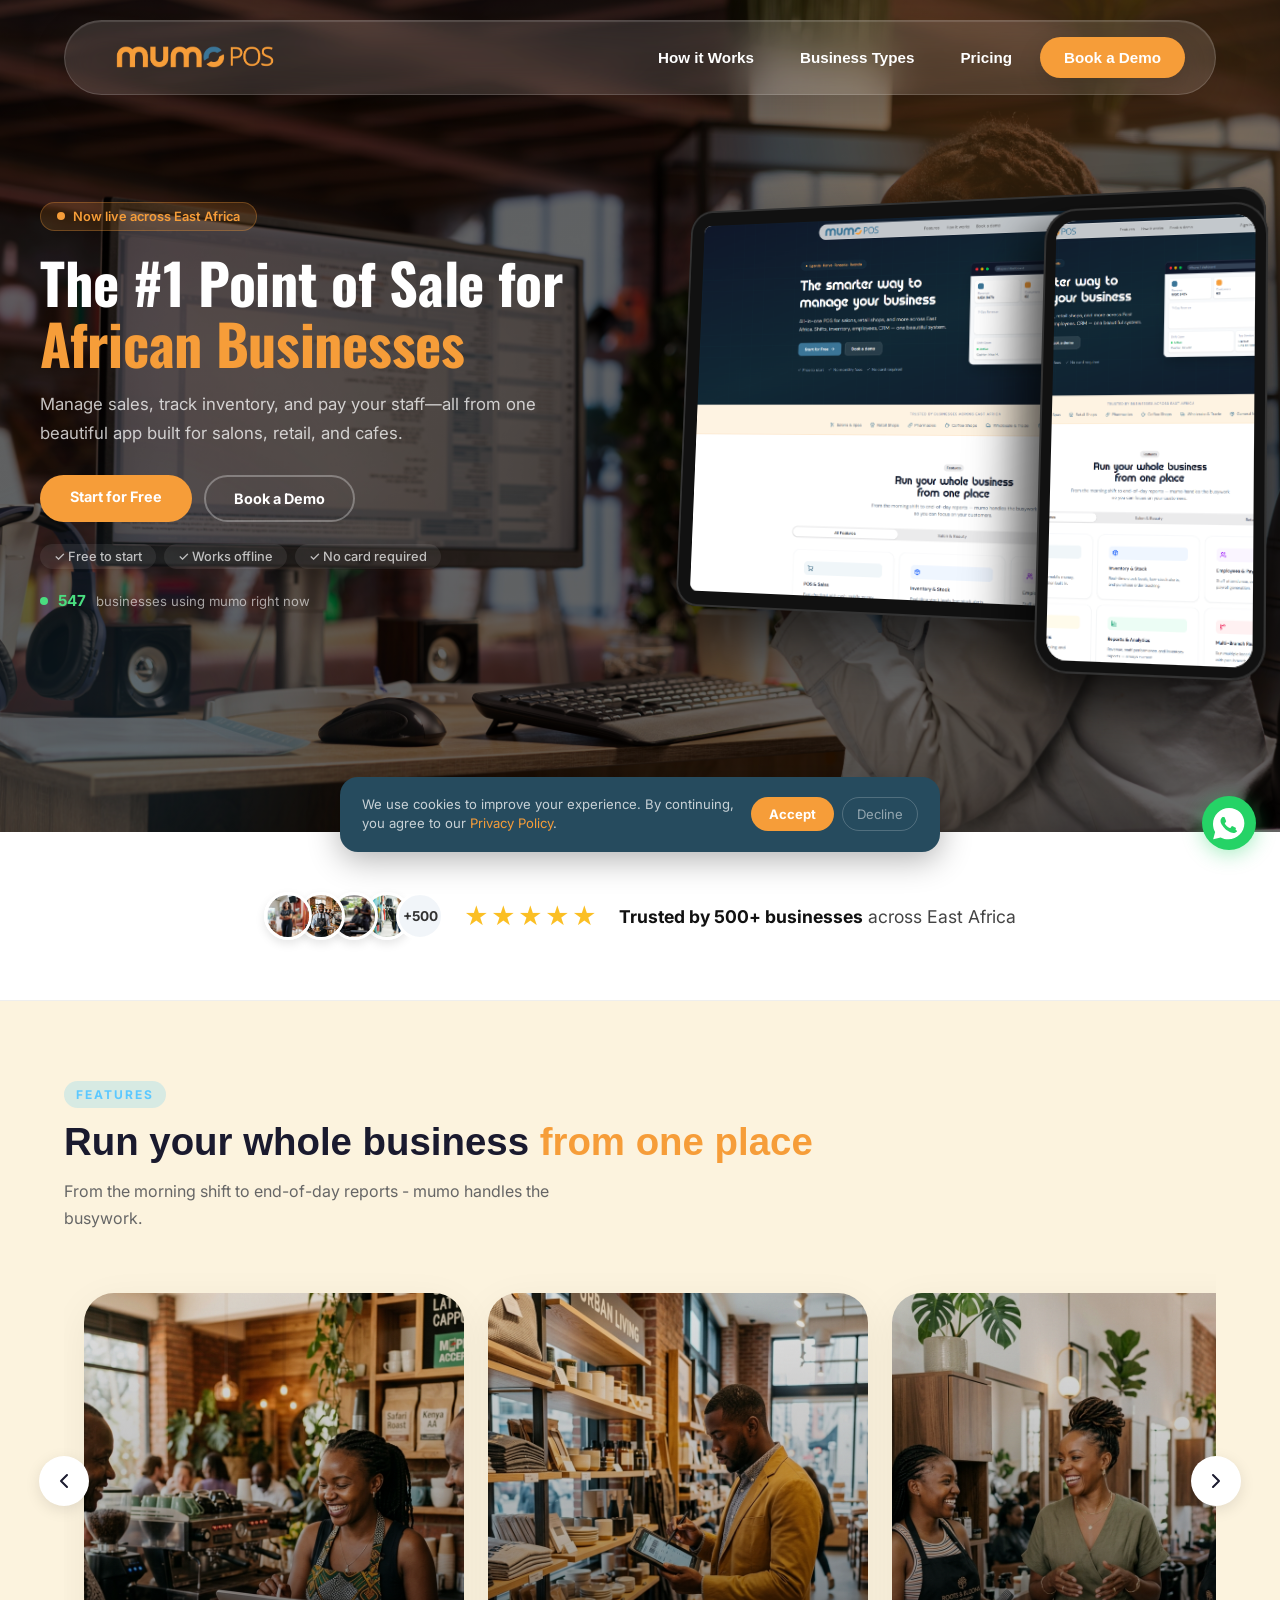
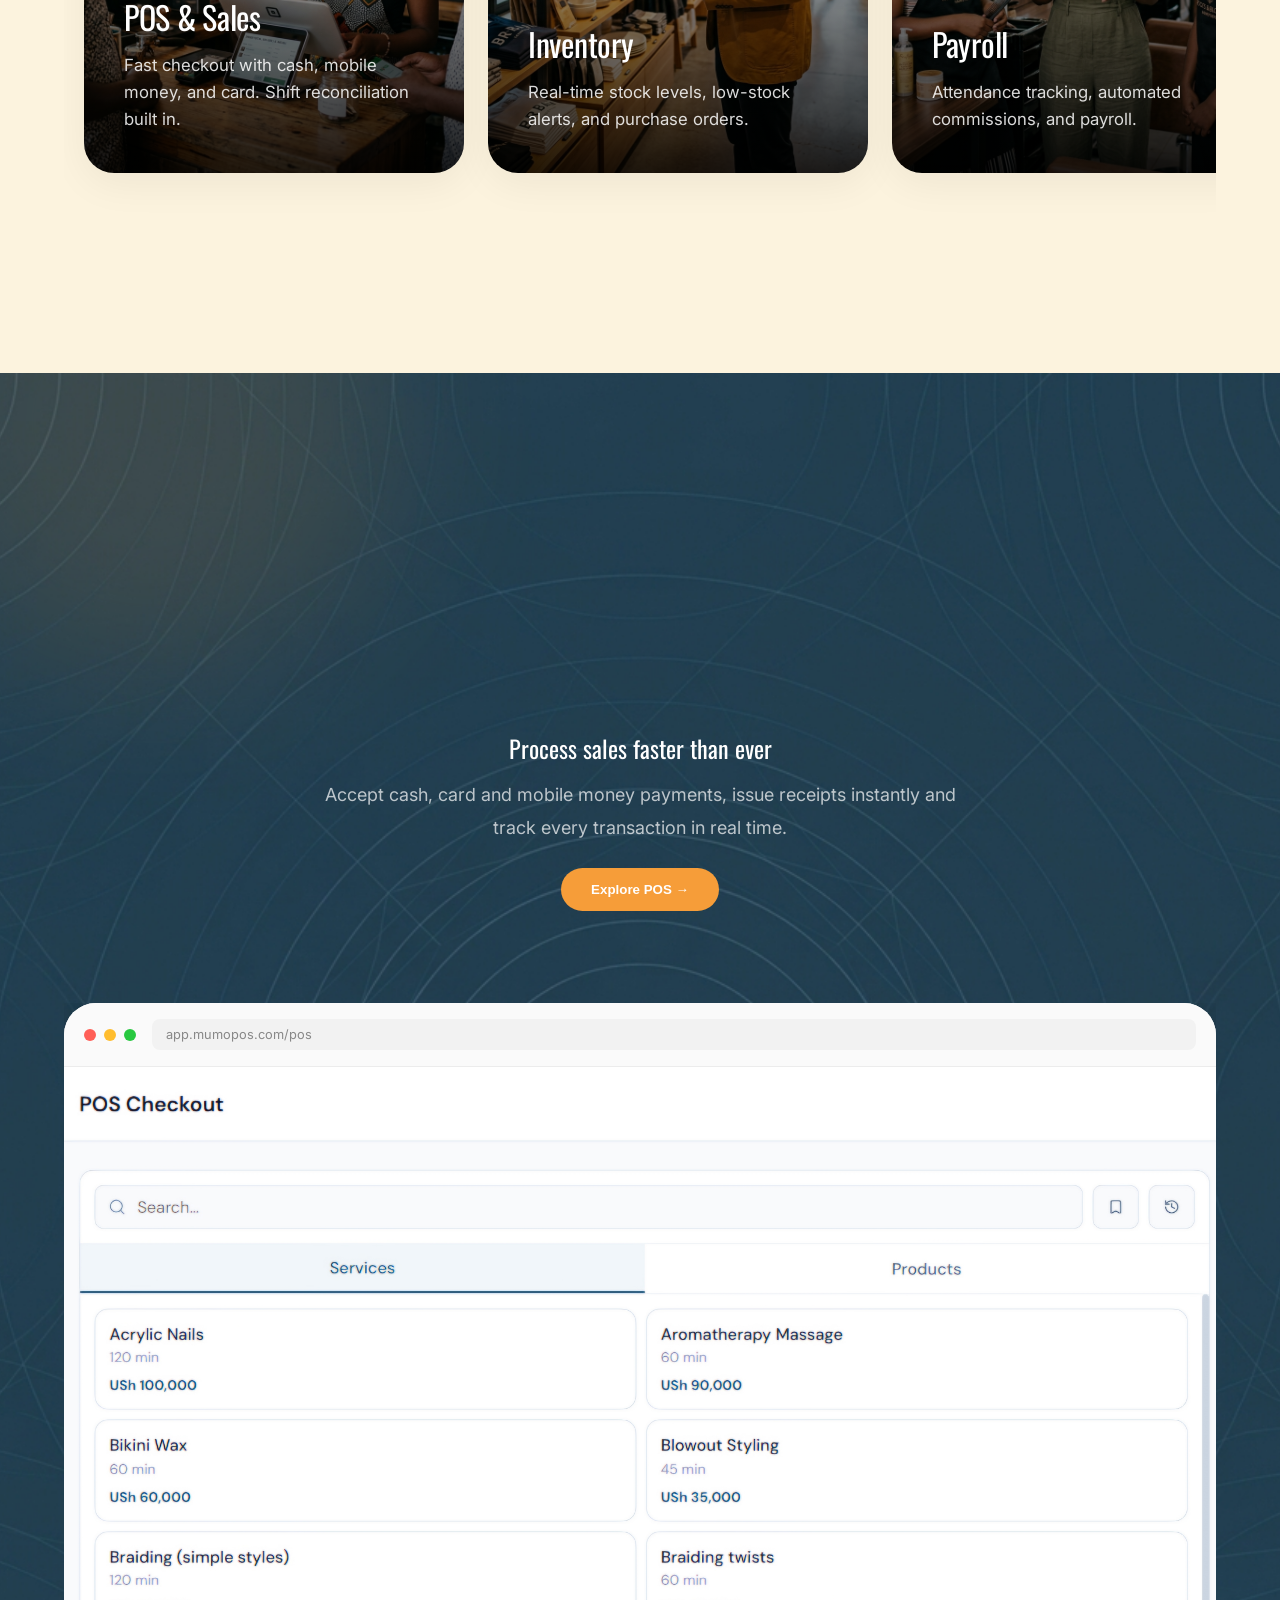
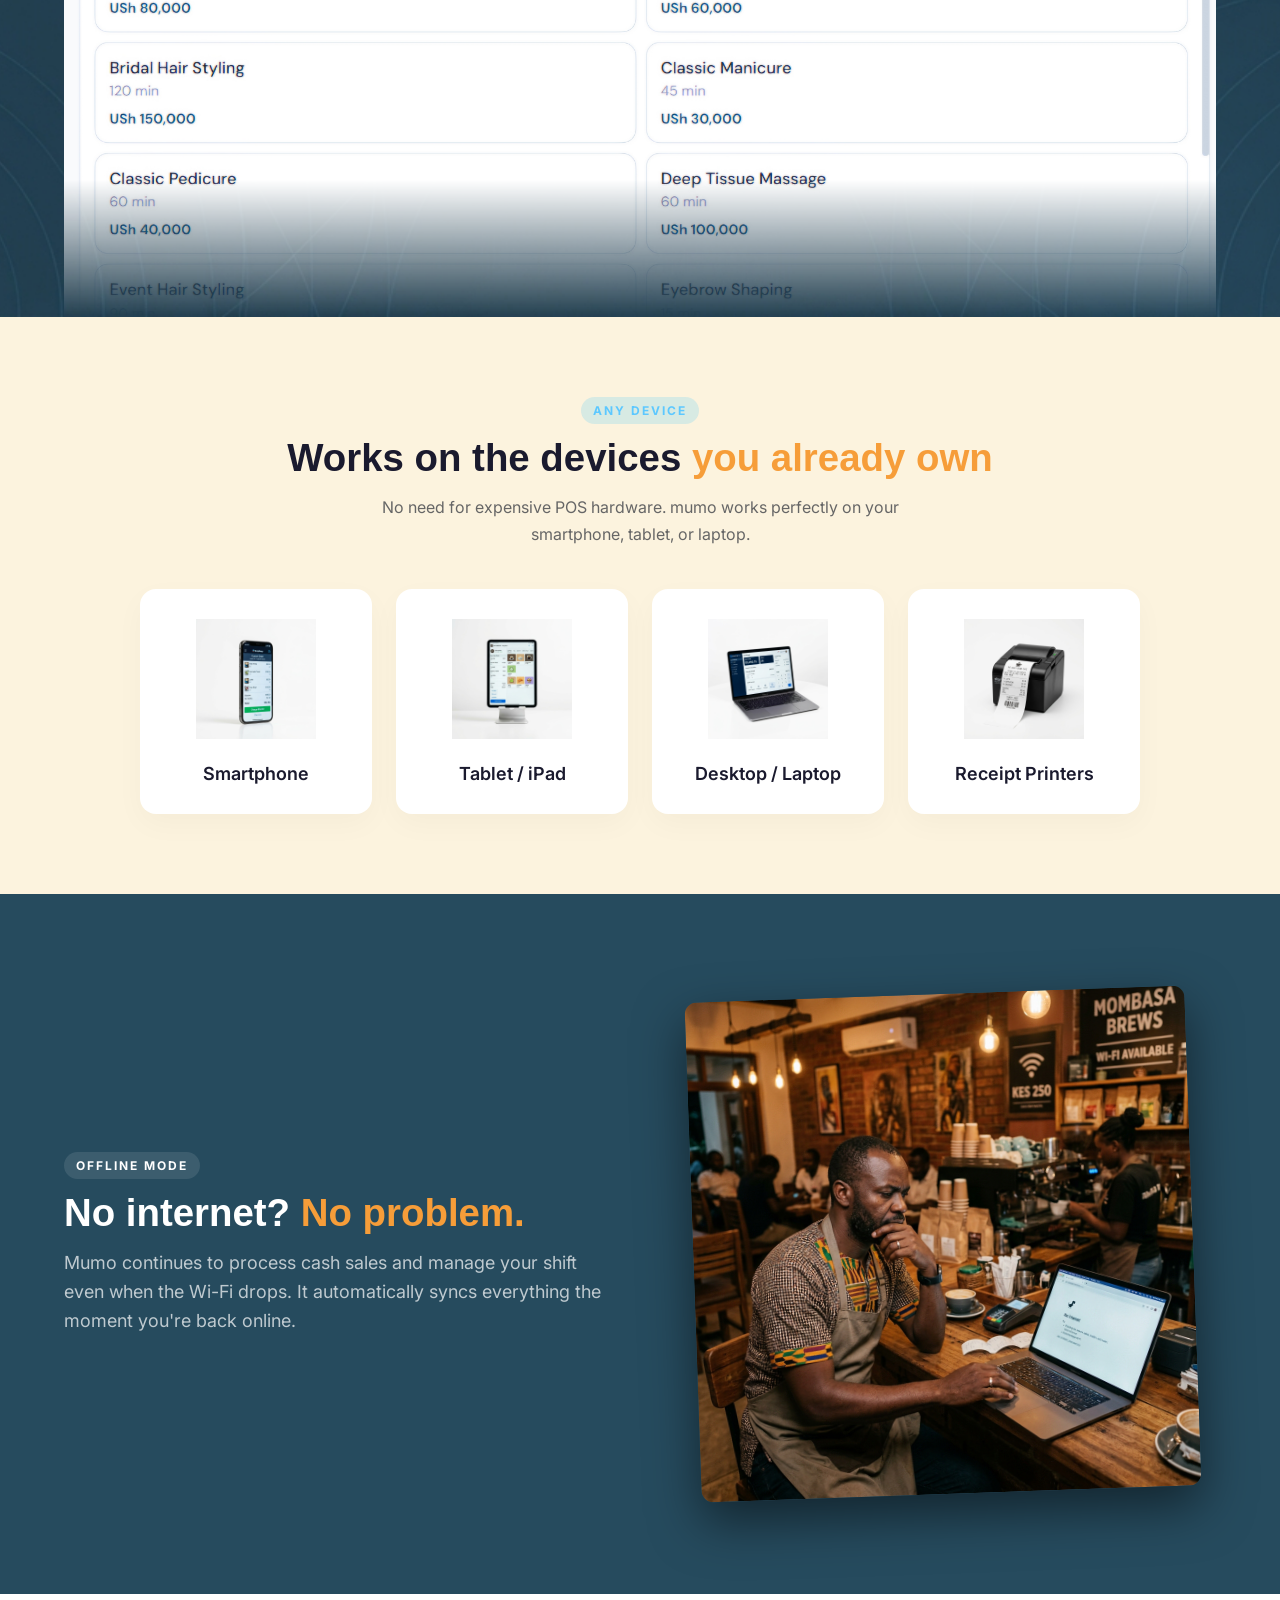
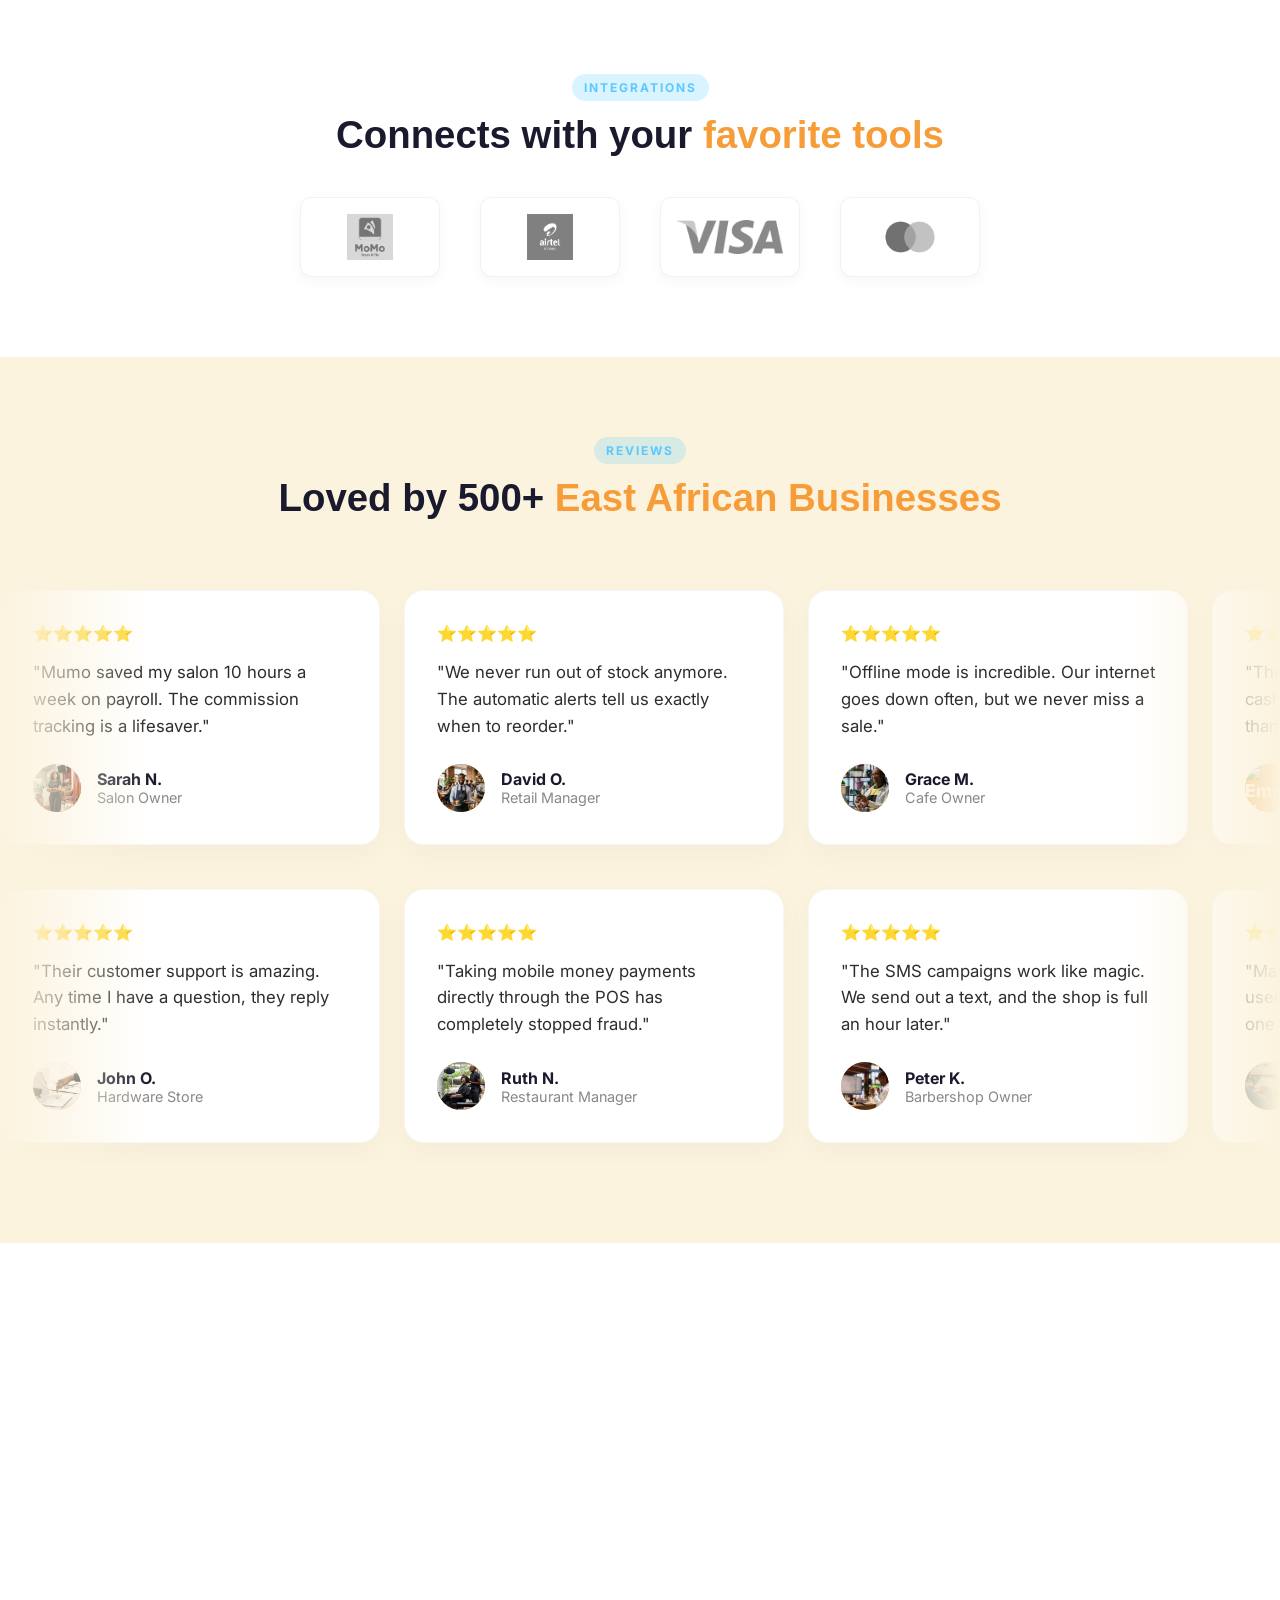
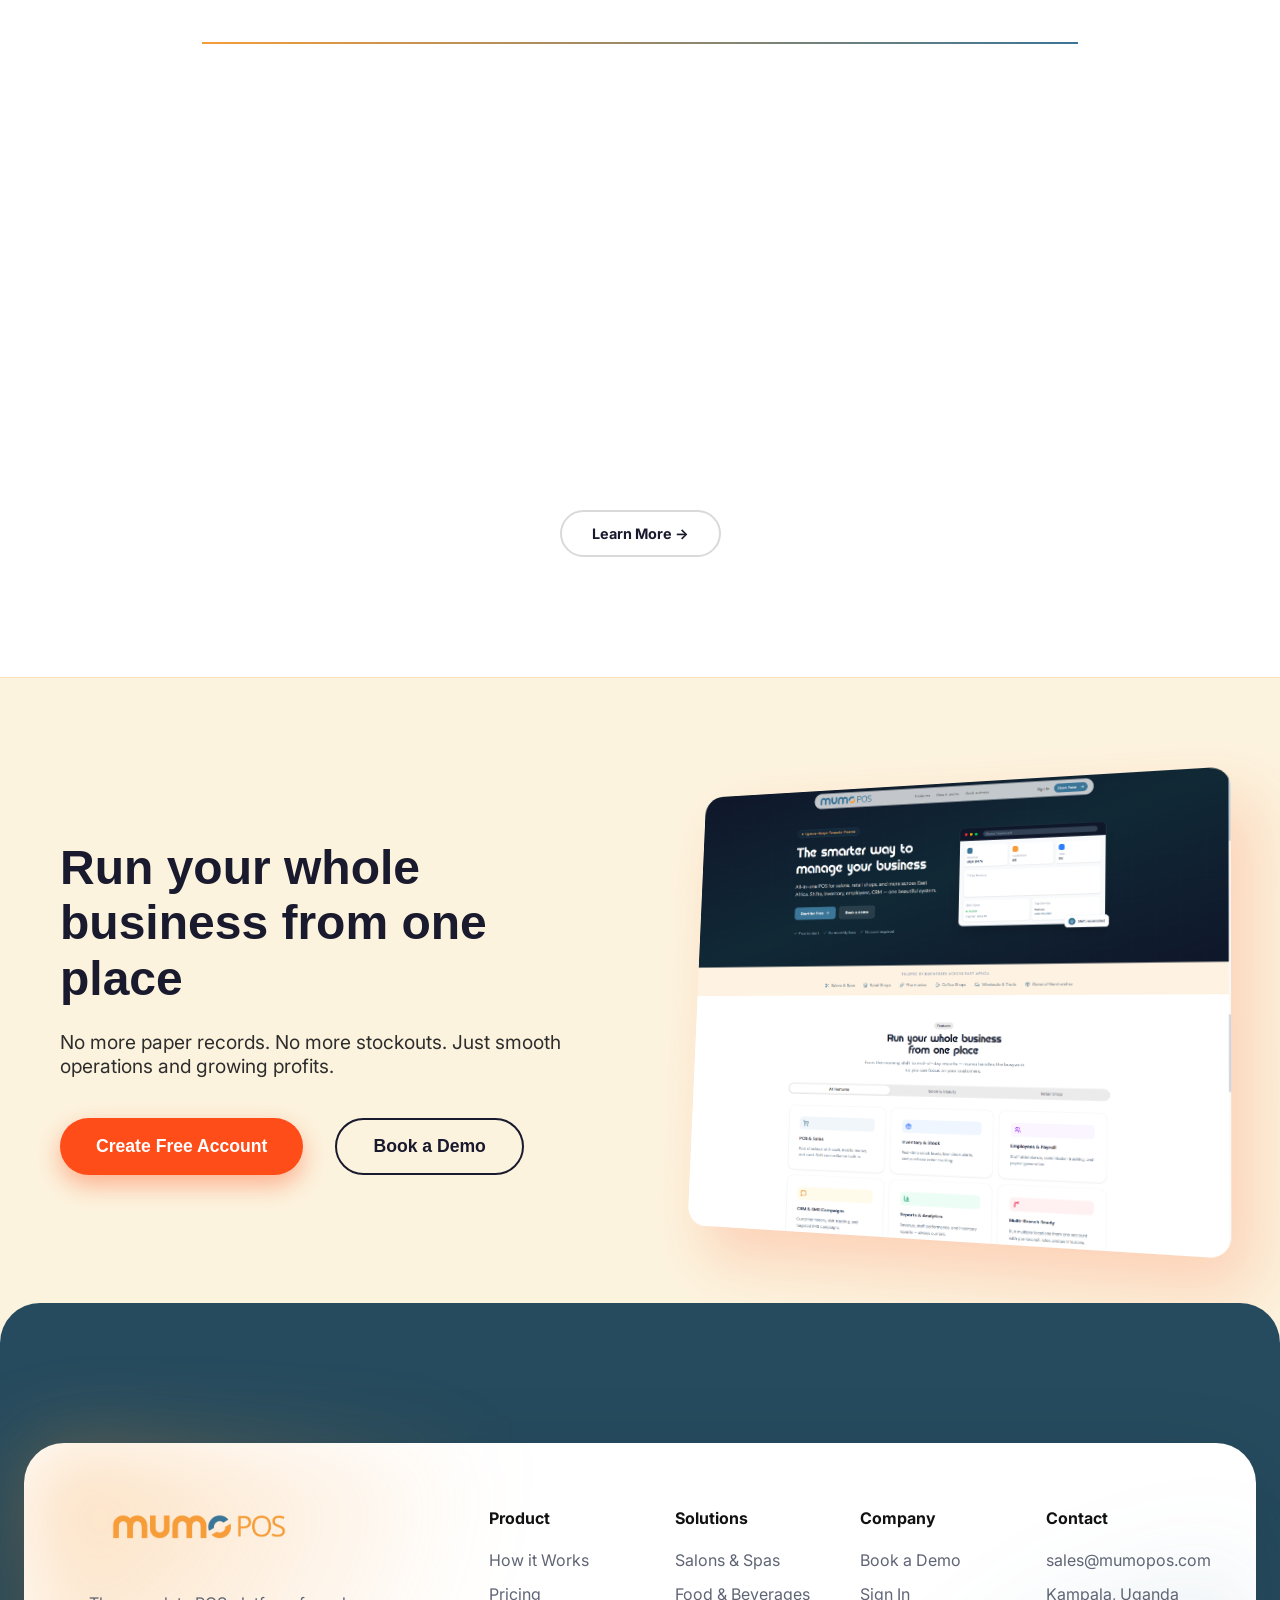
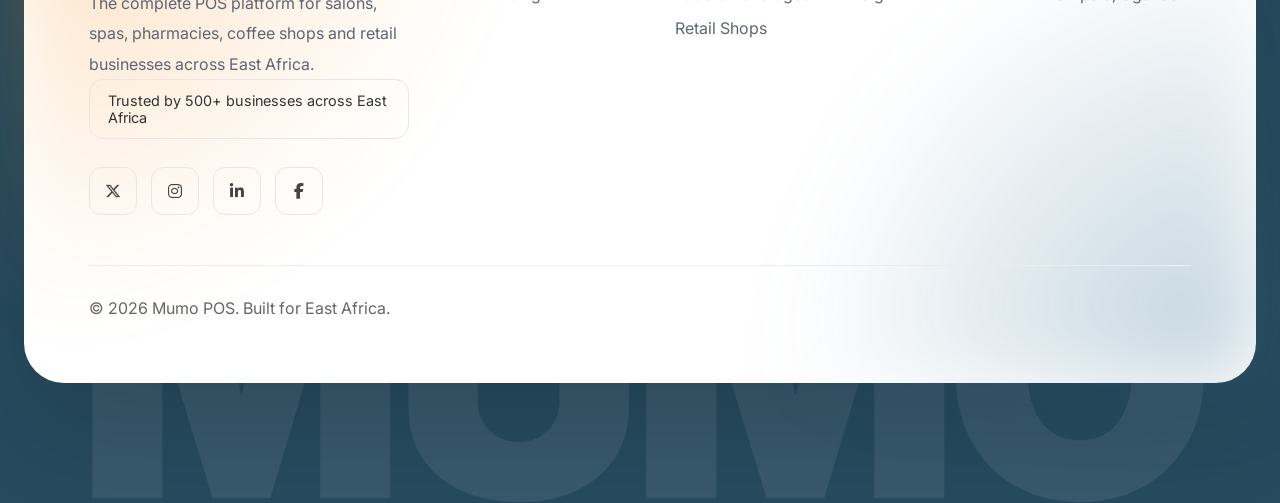
==== commit 1ab330ae: "Add files via upload" ====
--- a/index.html
+++ b/index.html
@@ -930,7 +930,7 @@
       <div class="plan-card business reveal d3">
         <div class="plan-name">Business</div>
         <div class="plan-price">
-          <span class="amount" id="biz-price">Talk to seller</span><span class="period"> / month</span>
+          <span class="amount" id="biz-price">Talk to sales</span><span class="period"> / month</span>
         </div>
         <div class="plan-desc">For multi-location businesses that need full visibility across branches.</div>
         <div class="plan-features">
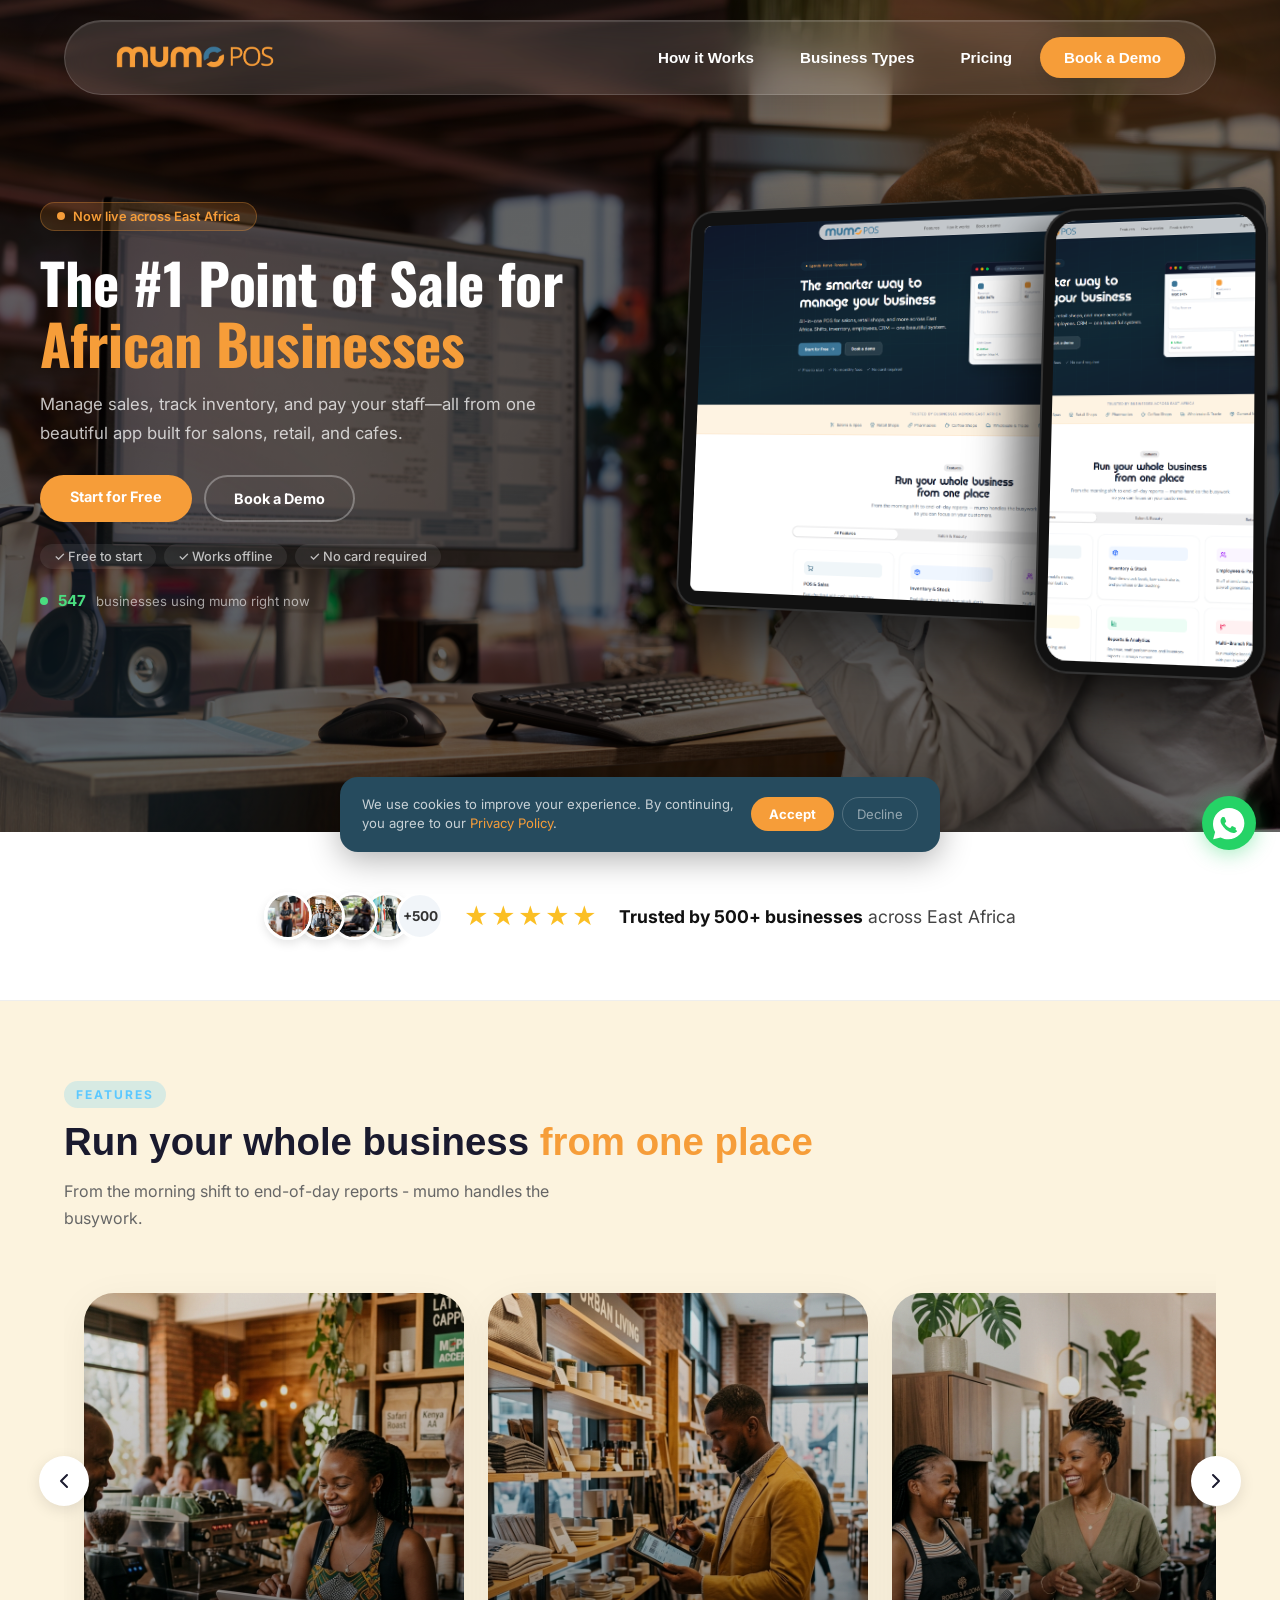
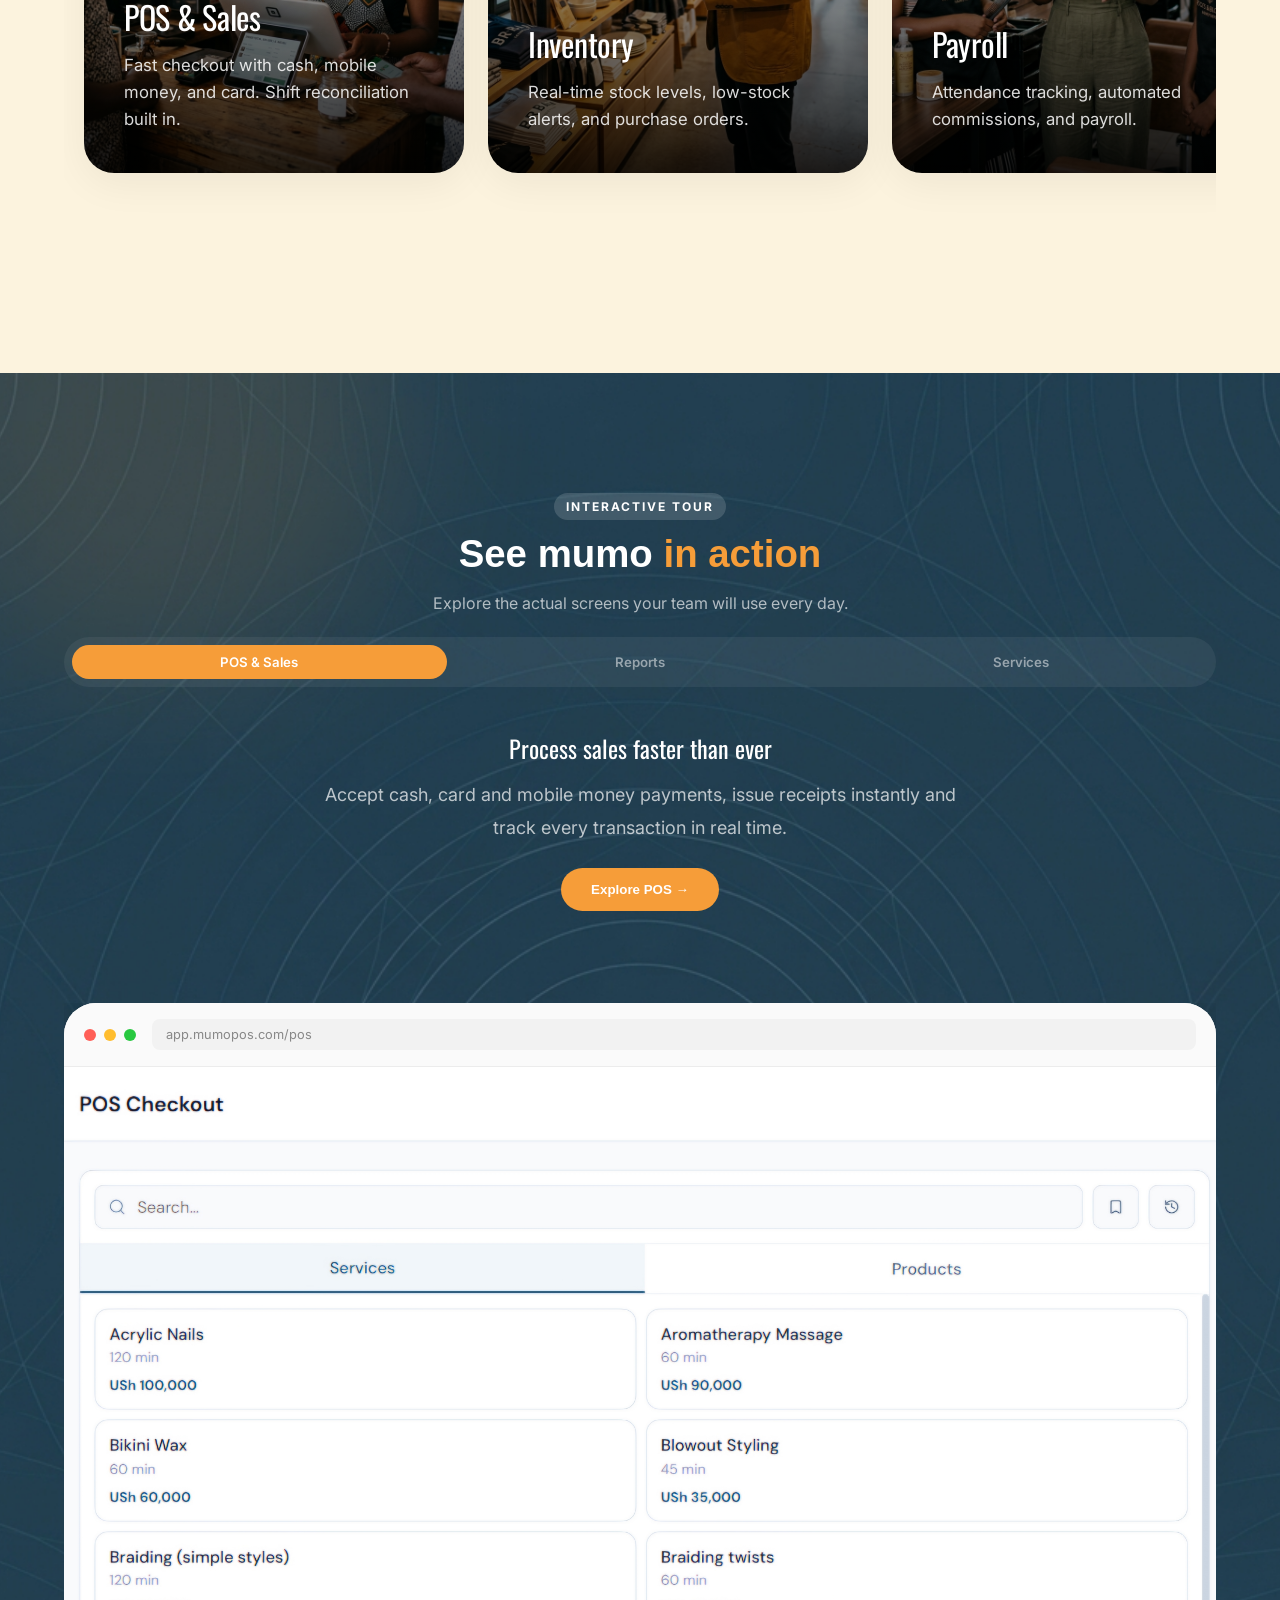
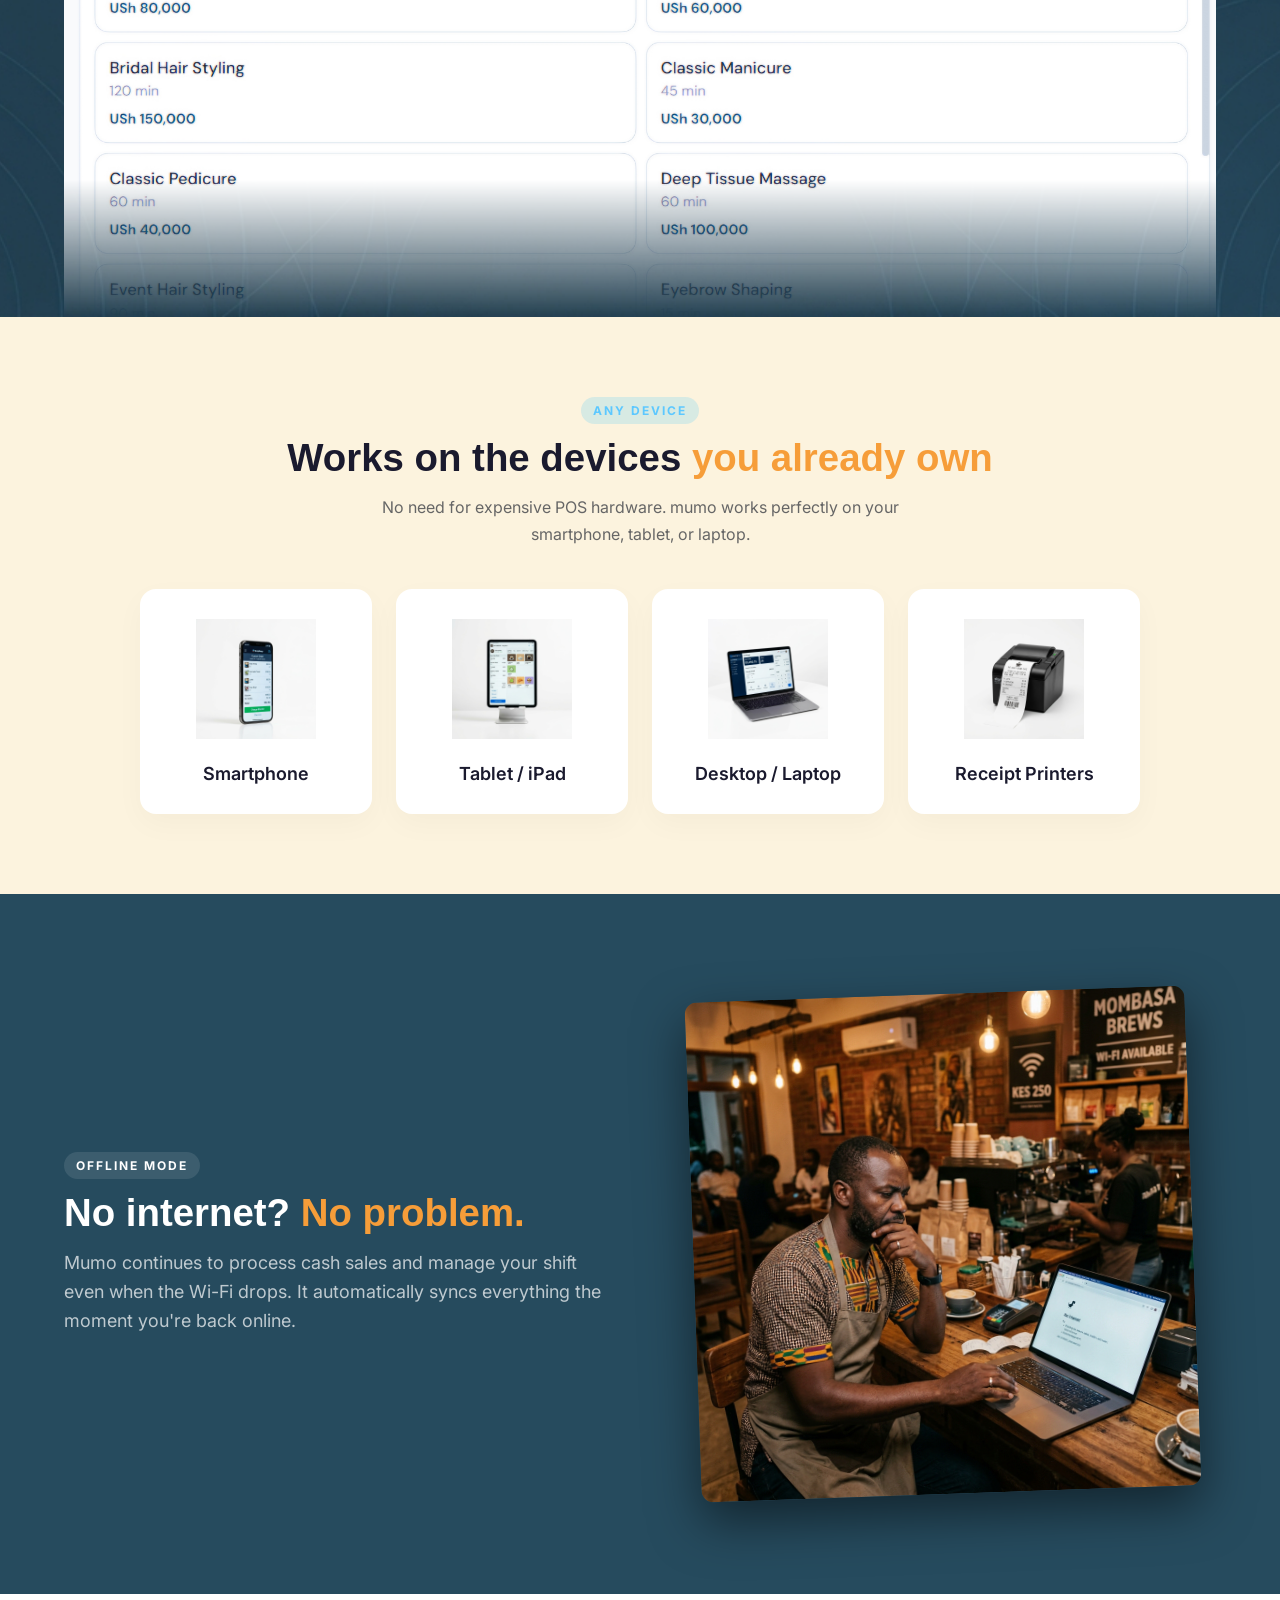
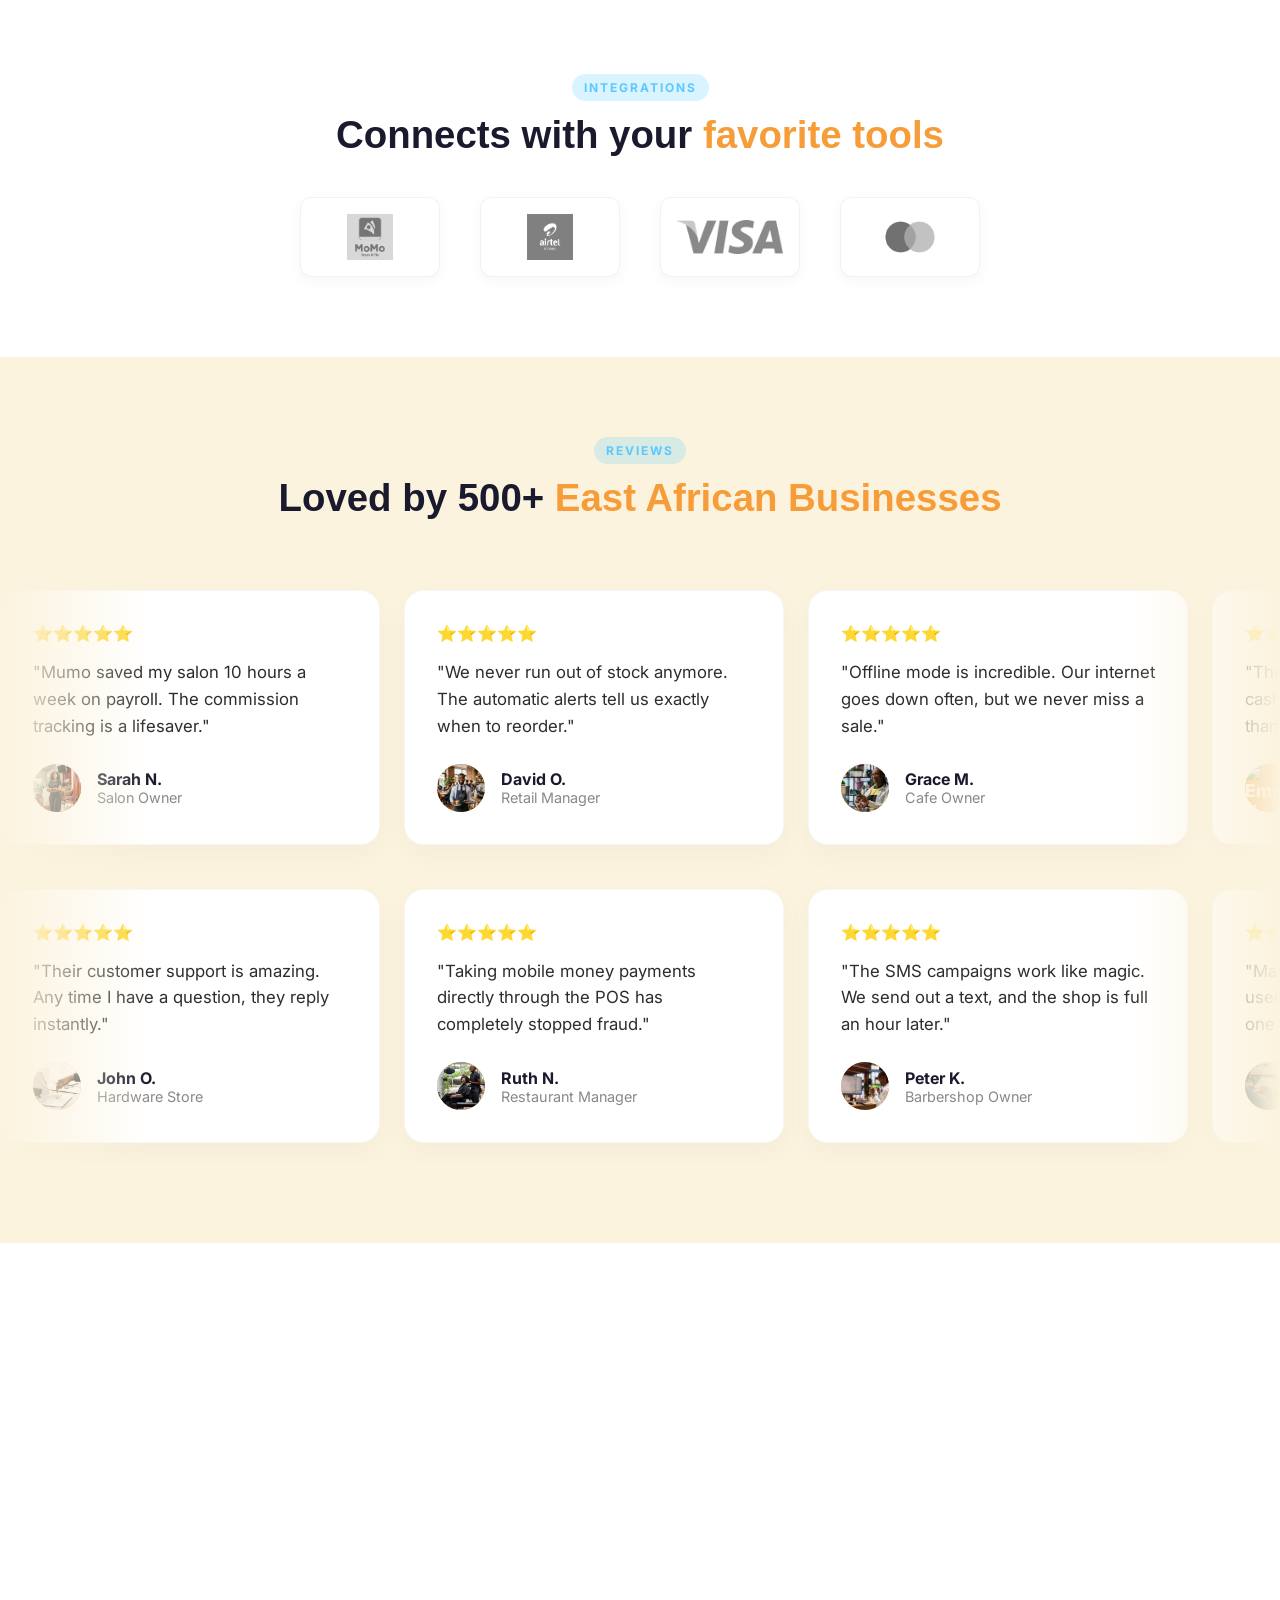
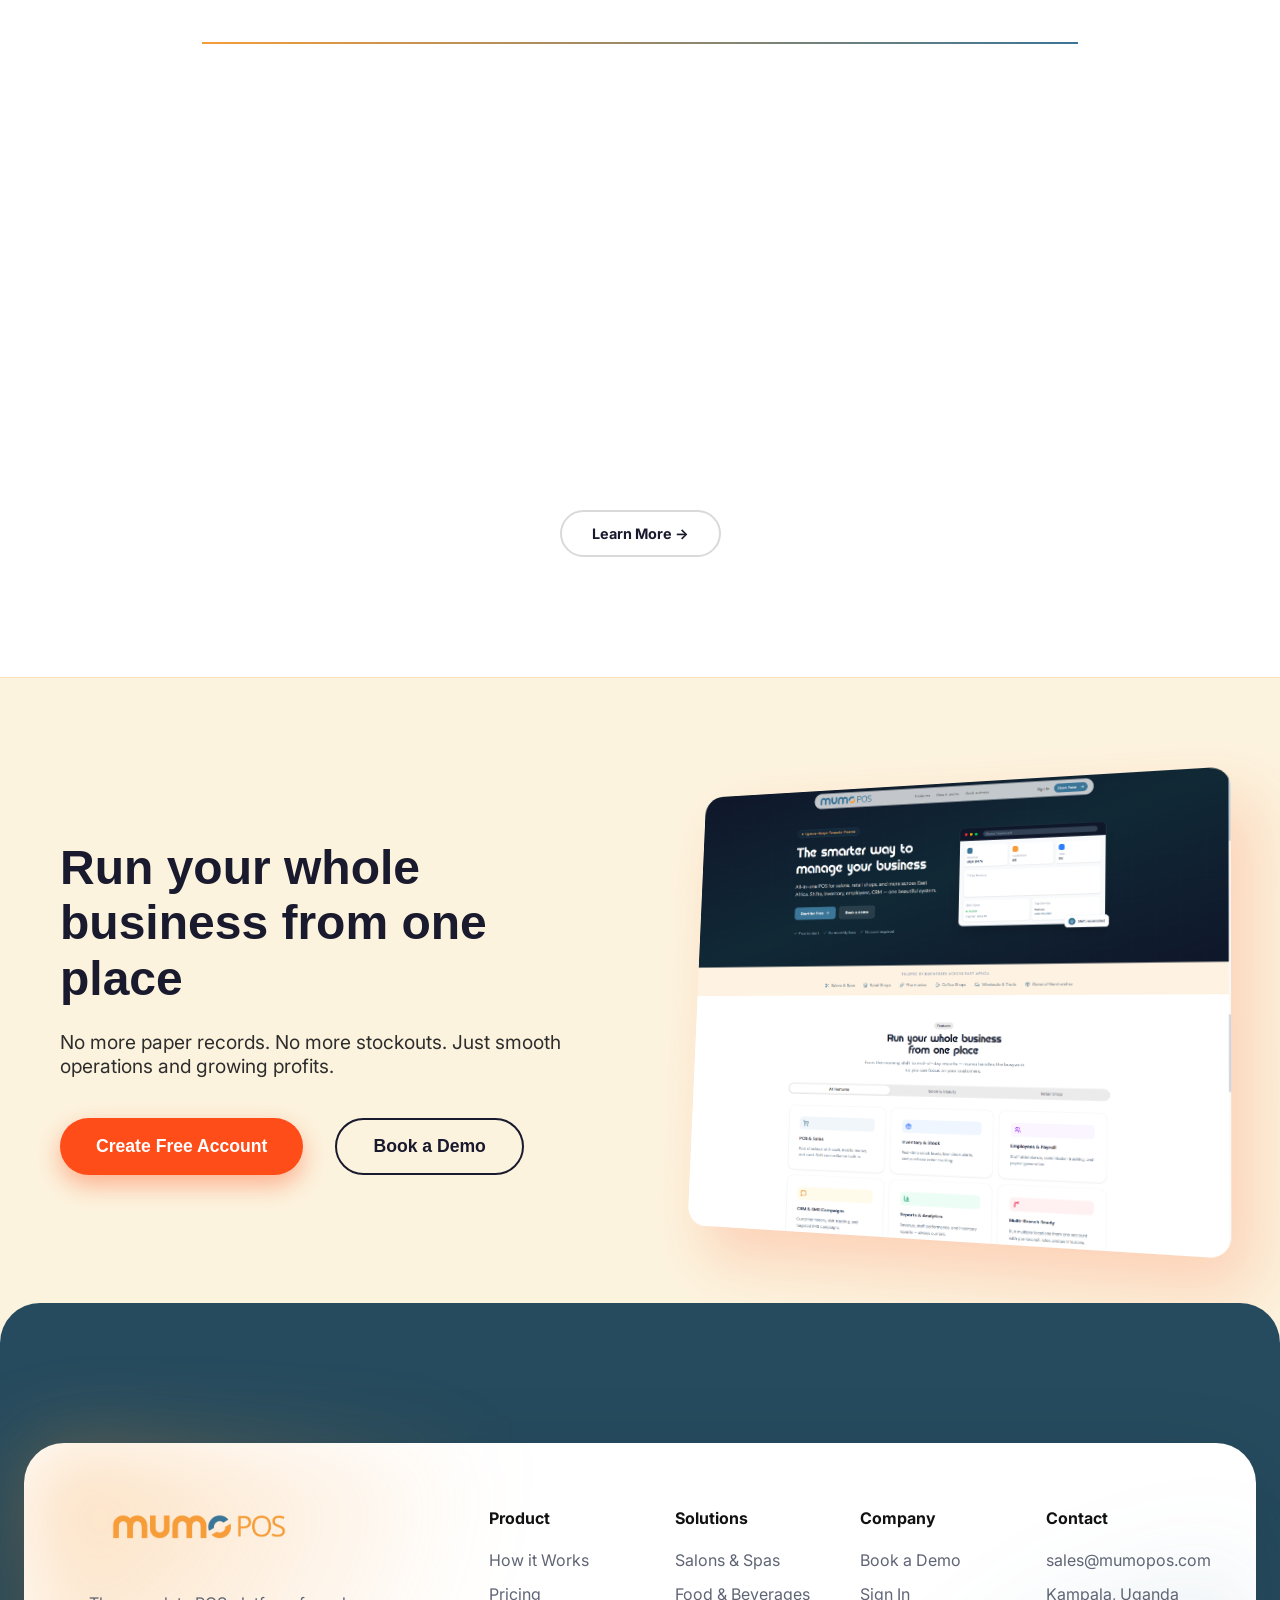
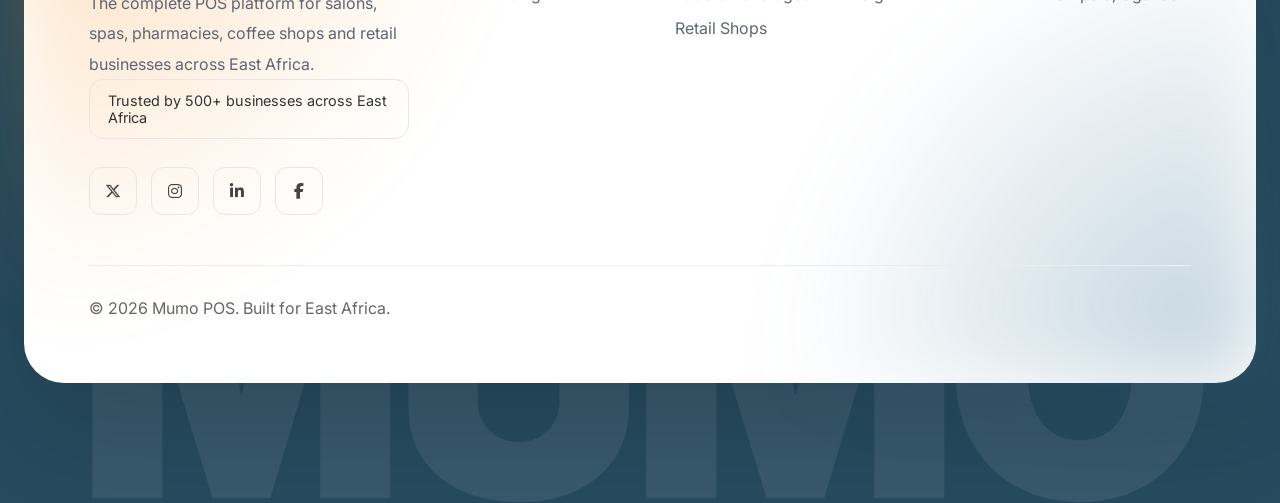
==== commit a9f9437b: "Add files via upload" ====
--- a/index.html
+++ b/index.html
@@ -131,7 +131,9 @@
         </div>
 
         <button type="button" onclick="nav('pricing')">Pricing</button>
-        <button type="button" onclick="nav('demo')" class="cta-btn">Book a Demo</button>
+        <button type="button" onclick="window.open('https://app.mumopos.com/demo', '_blank')" class="cta-btn">
+          Book a Demo
+        </button>
       </nav>
     </div>
   </header>
@@ -144,12 +146,14 @@
   </div>
 
   <!-- WHATSAPP FLOAT -->
-  <a href="https://wa.me/256756771446" target="_blank" class="wa-float" title="Chat on WhatsApp">
+  <a href="https://wa.me/256756771446" target="_blank" rel="noopener noreferrer" class="wa-float"
+    title="Chat on WhatsApp">
     <svg viewBox="0 0 24 24" width="32" height="32" fill="white" style="margin-top:2px;">
       <path
-        d="M12.031 0C5.385 0 0 5.385 0 12.031c0 2.128.552 4.195 1.6 6.015L.125 23.518l5.602-1.468c1.763.955 3.738 1.458 5.766 1.458 6.646 0 12.031-5.385 12.031-12.031S18.677 0 12.031 0zm6.096 17.206c-.26.732-1.503 1.41-2.072 1.466-.525.051-1.198.156-3.805-.92-3.15-1.3-5.184-4.526-5.34-4.733-.156-.208-1.275-1.696-1.275-3.238 0-1.54 .8-2.316 1.085-2.628.286-.312.624-.39.832-.39s.416 0 .598.008c.182.01.428-.066.674.526.26.626.883 2.162.96 2.318.078.156.13.338.026.546-.104.208-.156.338-.312.52-.156.182-.326.376-.456.506-.143.143-.292.298-.13.578.163.28.723 1.196 1.554 1.942.923.832 1.815 1.122 2.094 1.252.28.13.442.104.606-.08.163-.182.702-.82.892-1.1s.364-.234.624-.13c.26.104 1.64.774 1.92.91.28.136.468.208.536.326.068.118.068.683-.192 1.415z" />
+        d="M12.031 0C5.385 0 0 5.385 0 12.031c0 2.128.552 4.195 1.6 6.015L.125 23.518l5.602-1.468c1.763.955 3.738 1.458 5.766 1.458 6.646 0 12.031-5.385 12.031-12.031S18.677 0 12.031 0zm6.096 17.206c-.26.732-1.503 1.41-2.072 1.466-.525.051-1.198.156-3.805-.92-3.15-1.3-5.184-4.526-5.34-4.733-.156-.208-1.275-1.696-1.275-3.238 0-1.54.8-2.316 1.085-2.628.286-.312.624-.39.832-.39s.416 0 .598.008c.182.01.428-.066.674.526.26.626.883 2.162.96 2.318.078.156.13.338.026.546-.104.208-.156.338-.312.52-.156.182-.326.376-.456.506-.143.143-.292.298-.13.578.163.28.723 1.196 1.554 1.942.923.832 1.815 1.122 2.094 1.252.28.13.442.104.606-.08.163-.182.702-.82.892-1.1s.364-.234.624-.13c.26.104 1.64.774 1.92.91.28.136.468.208.536.326.068.118.068.683-.192 1.415z" />
     </svg>
   </a>
+  <div class="wa-tooltip">Chat with us on WhatsApp</div>
   <div class="wa-tooltip">Chat with us on WhatsApp</div>
 
   <!-- BACK TO TOP -->
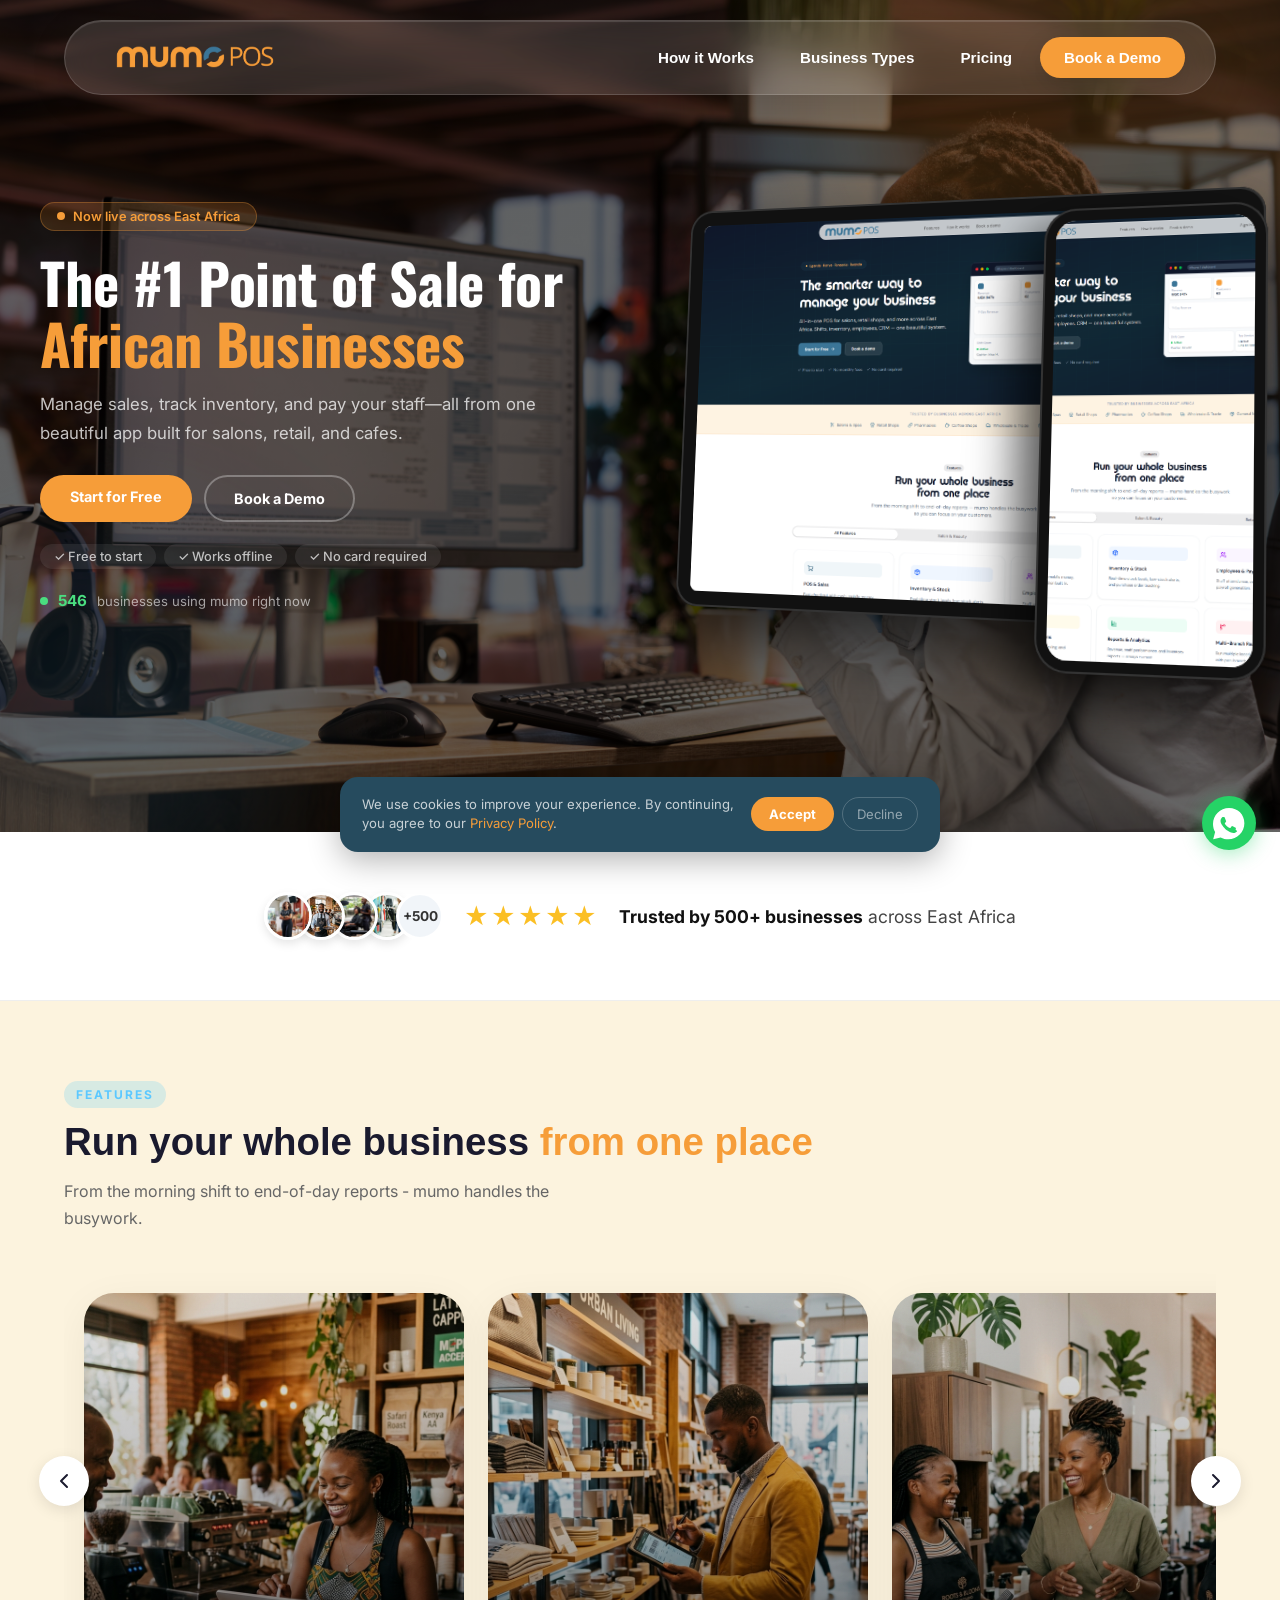
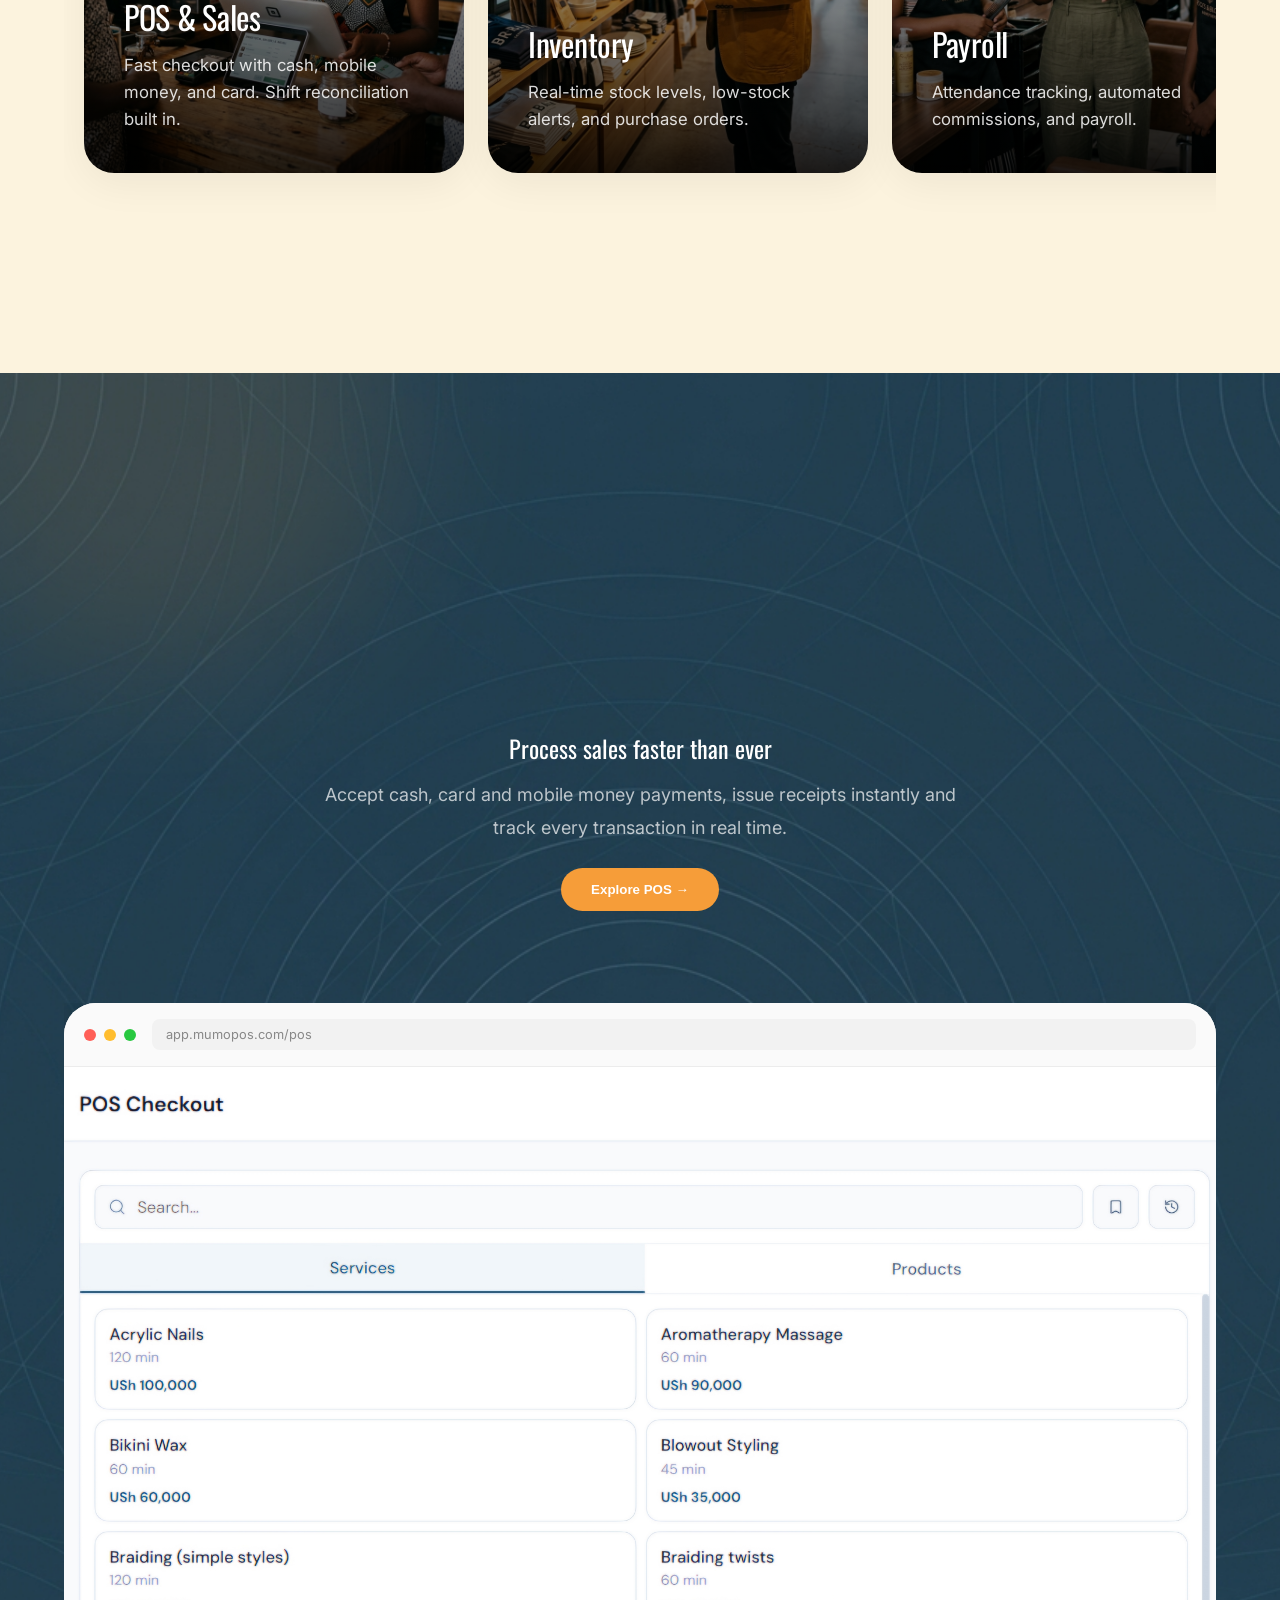
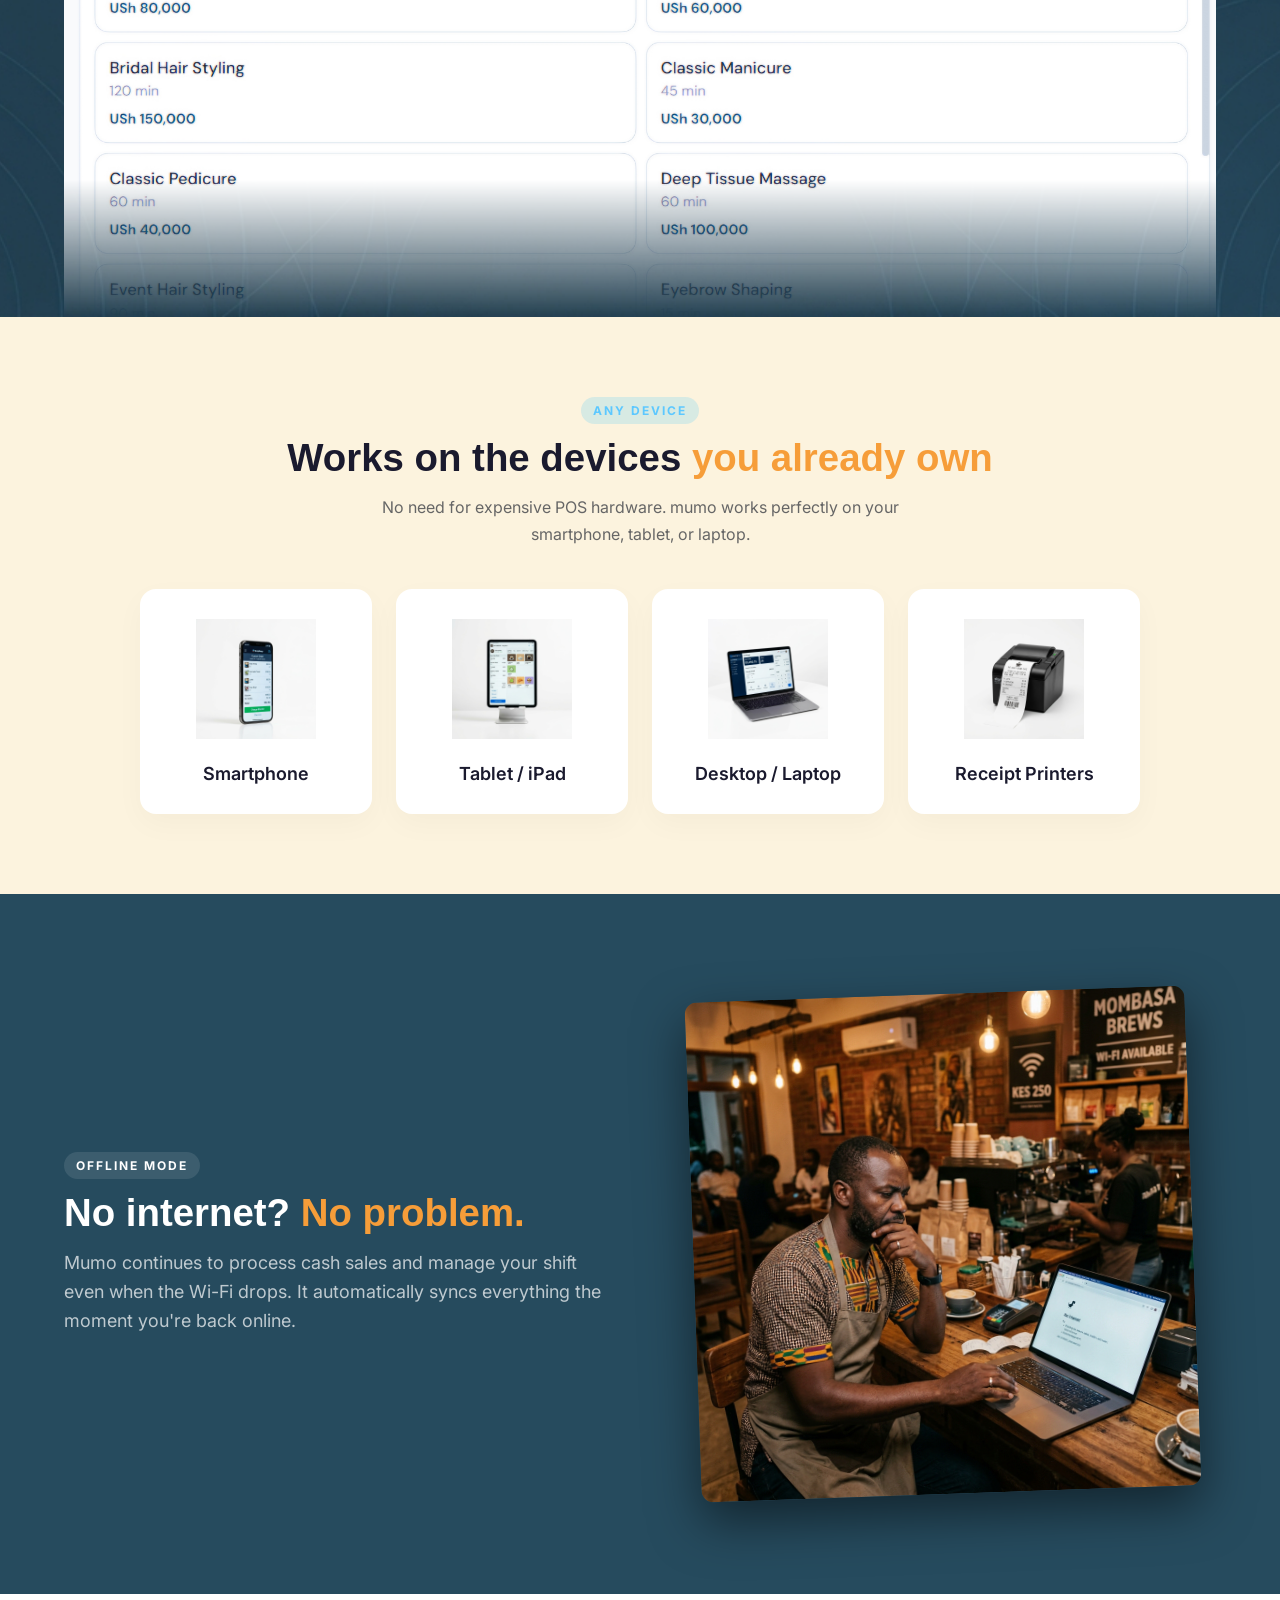
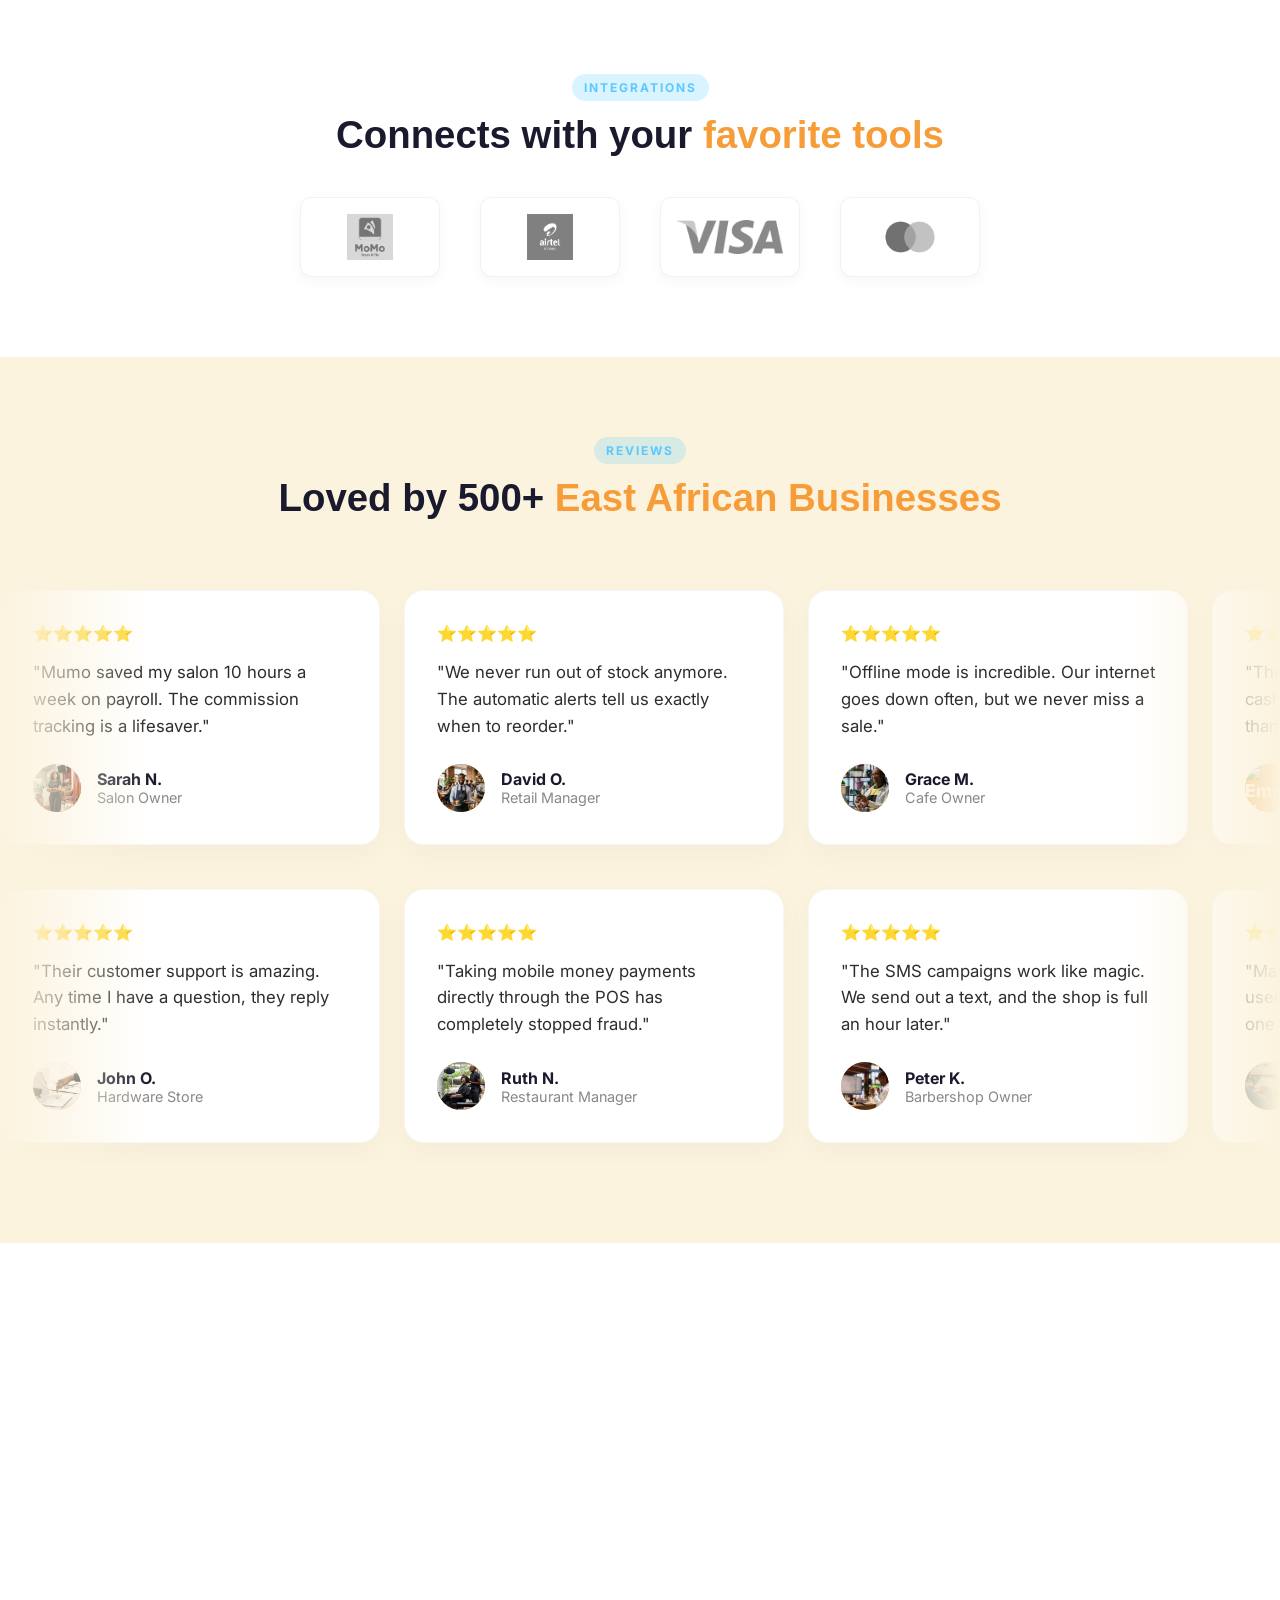
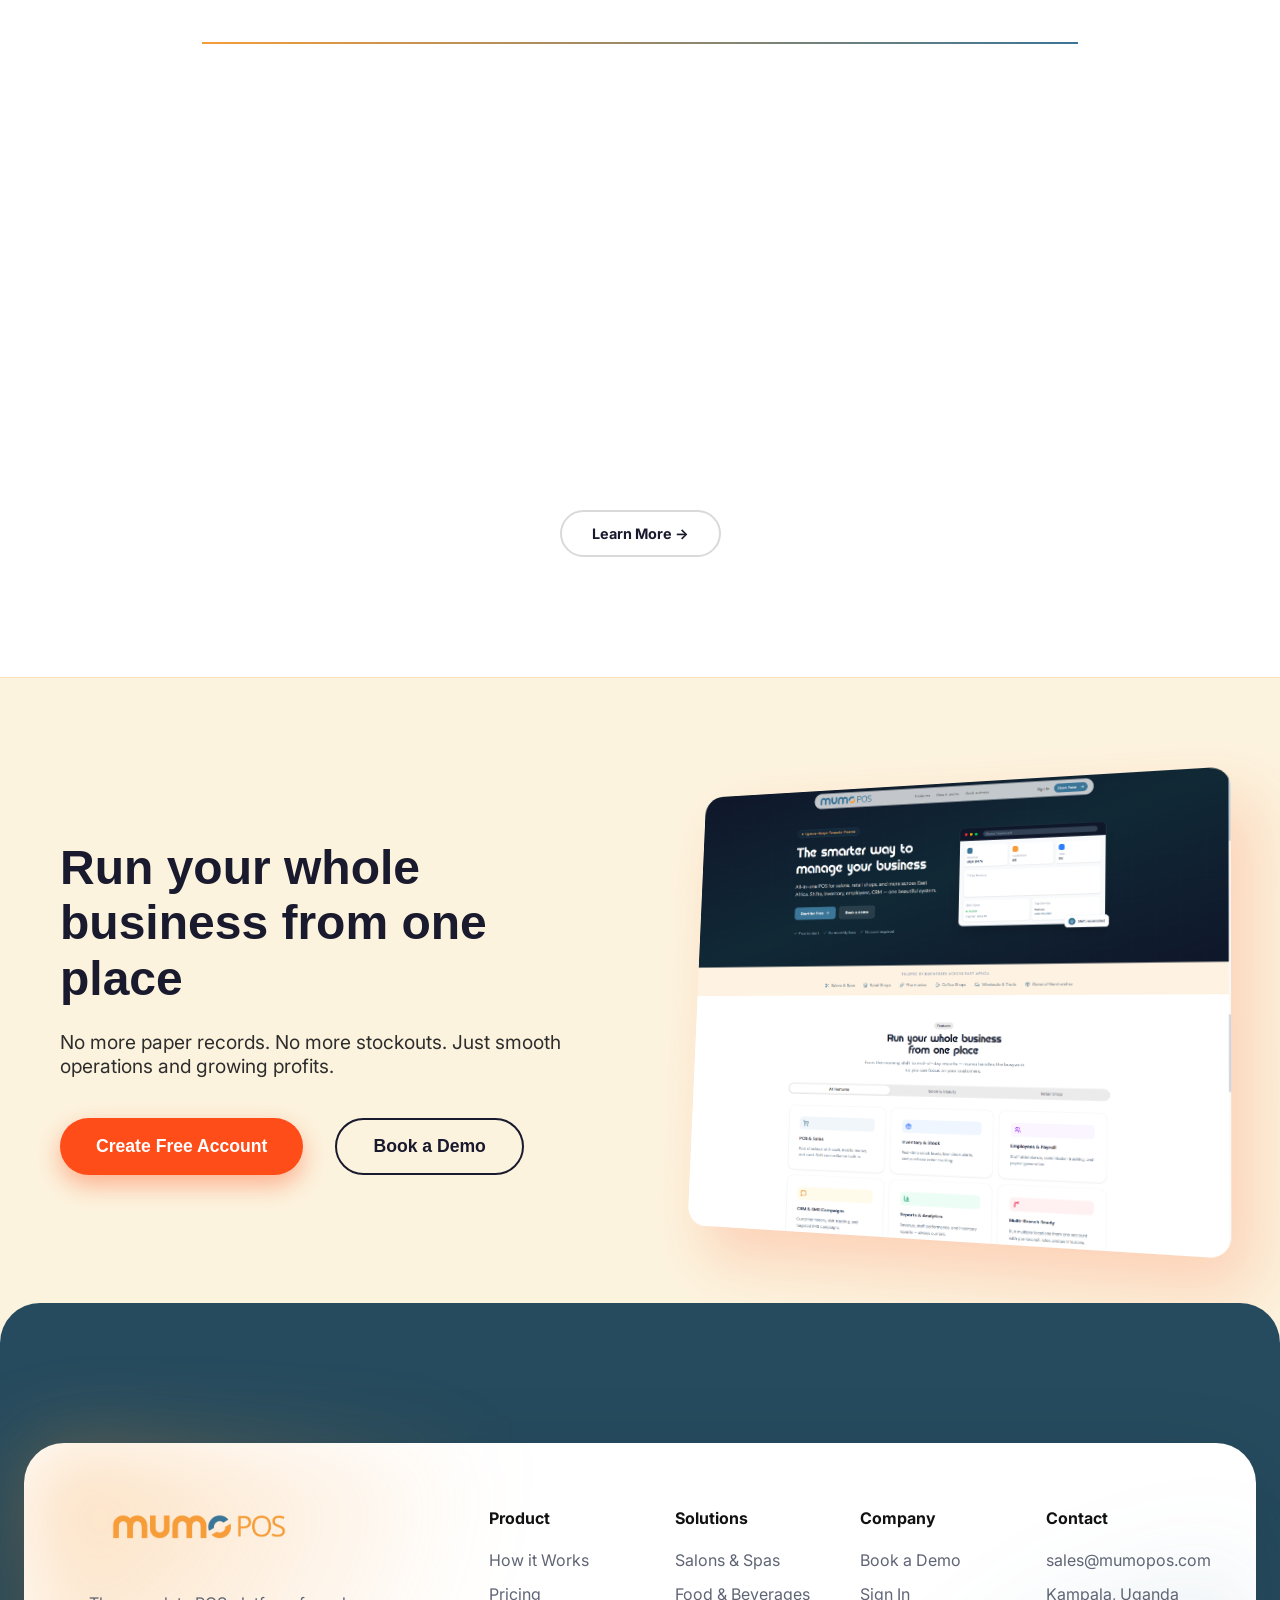
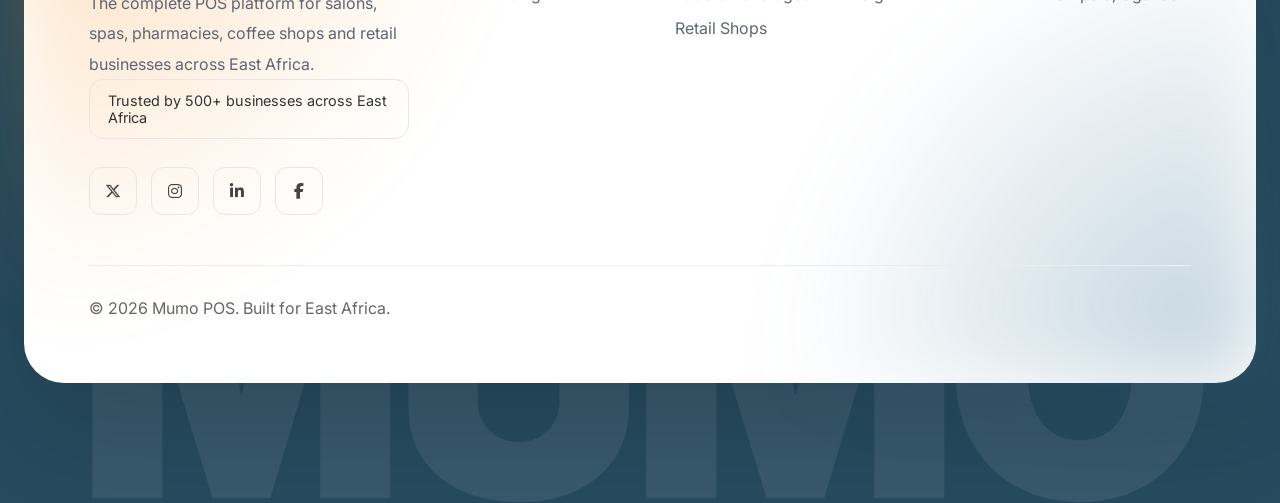
==== commit e924e95a: "Add files via upload" ====
--- a/index.html
+++ b/index.html
@@ -717,6 +717,8 @@
       </div>
     </section>
 
+
+    <!-- HOME STEPS SECTION -->
     <section class="home-steps">
       <div class="section-inner">
 
@@ -809,6 +811,7 @@
 
 
 
+    <!-- CTA SECTION ------------------------>
 
     <section class="cta-p2-split">
       <div class="cta-p2-inner">
@@ -844,7 +847,7 @@
 
 
 
-
+  <!-- PRICING PAGE ------------------------>
 
   <div class="page" id="page-pricing">
 
@@ -960,7 +963,9 @@
             <div class="pf-icon yes">✓</div>Custom roles &amp; permissions
           </div>
         </div>
-        <button class="plan-btn" onclick="nav('demo')">Book a Demo</button>
+        <button type="button" onclick="window.open('https://app.mumopos.com/demo', '_blank')" class="cta-btn">
+          Book a Demo
+        </button>
       </div>
     </div>
 
@@ -1031,6 +1036,7 @@
       </div>
     </section>
 
+    <!-- CTA SECTION------------------------>
     <section class="cta-p2-split" style="background: var(--cream);">
       <div class="cta-p2-inner">
         <div class="cta-content reveal">
@@ -3465,8 +3471,8 @@
       if (wrap) wrap.classList.toggle('annual', isAnnual);
       if (monthly) monthly.classList.toggle('active', !isAnnual);
       if (annual) annual.classList.toggle('active', isAnnual);
-      if (proPrice) proPrice.textContent = isAnnual ? 'UGX 39k' : 'UGX 49k';
-      if (bizPrice) bizPrice.textContent = isAnnual ? 'UGX 79k' : 'UGX 99k';
+      if (proPrice) proPrice.textContent = isAnnual ? 'UGX 80k' : 'UGX 100k';
+      if (bizPrice) bizPrice.textContent = isAnnual ? 'Talk to Sales' : 'Talk to Sales';
     }
 
     // LIVE COUNTER animation
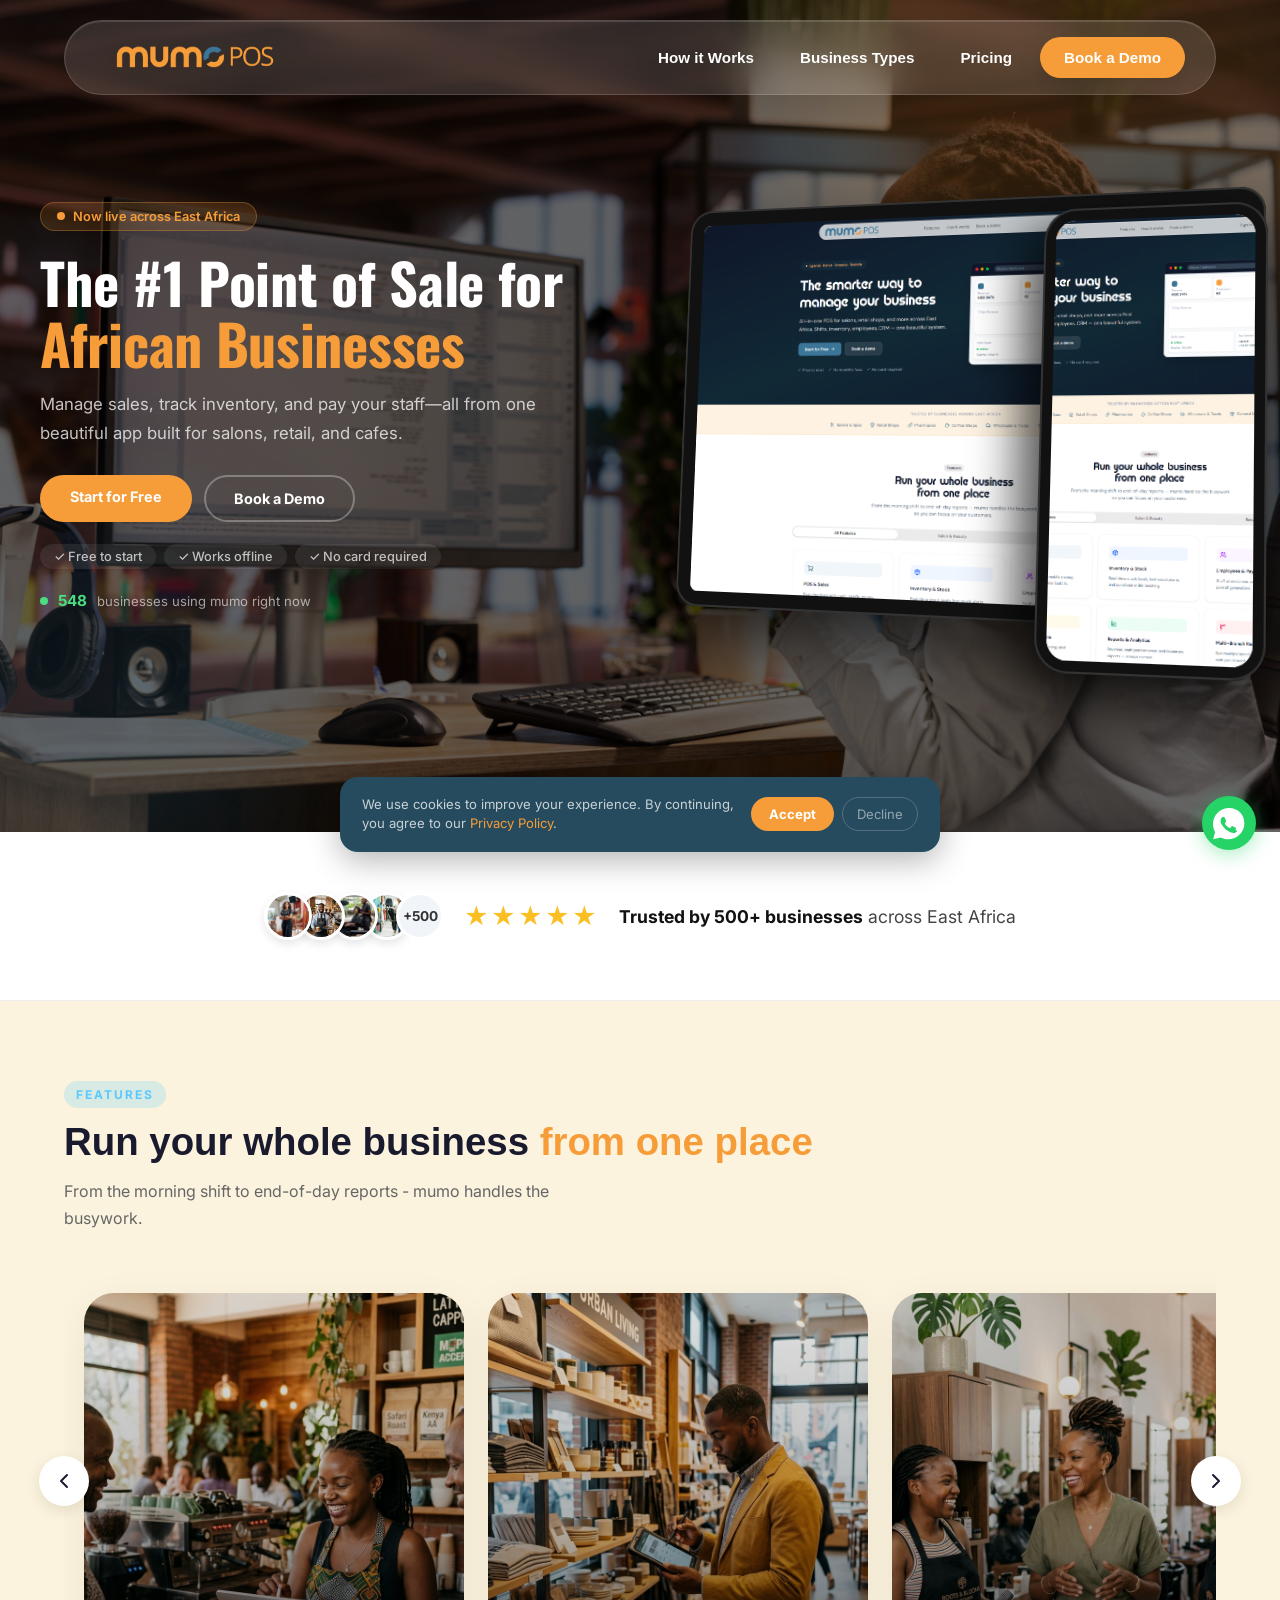
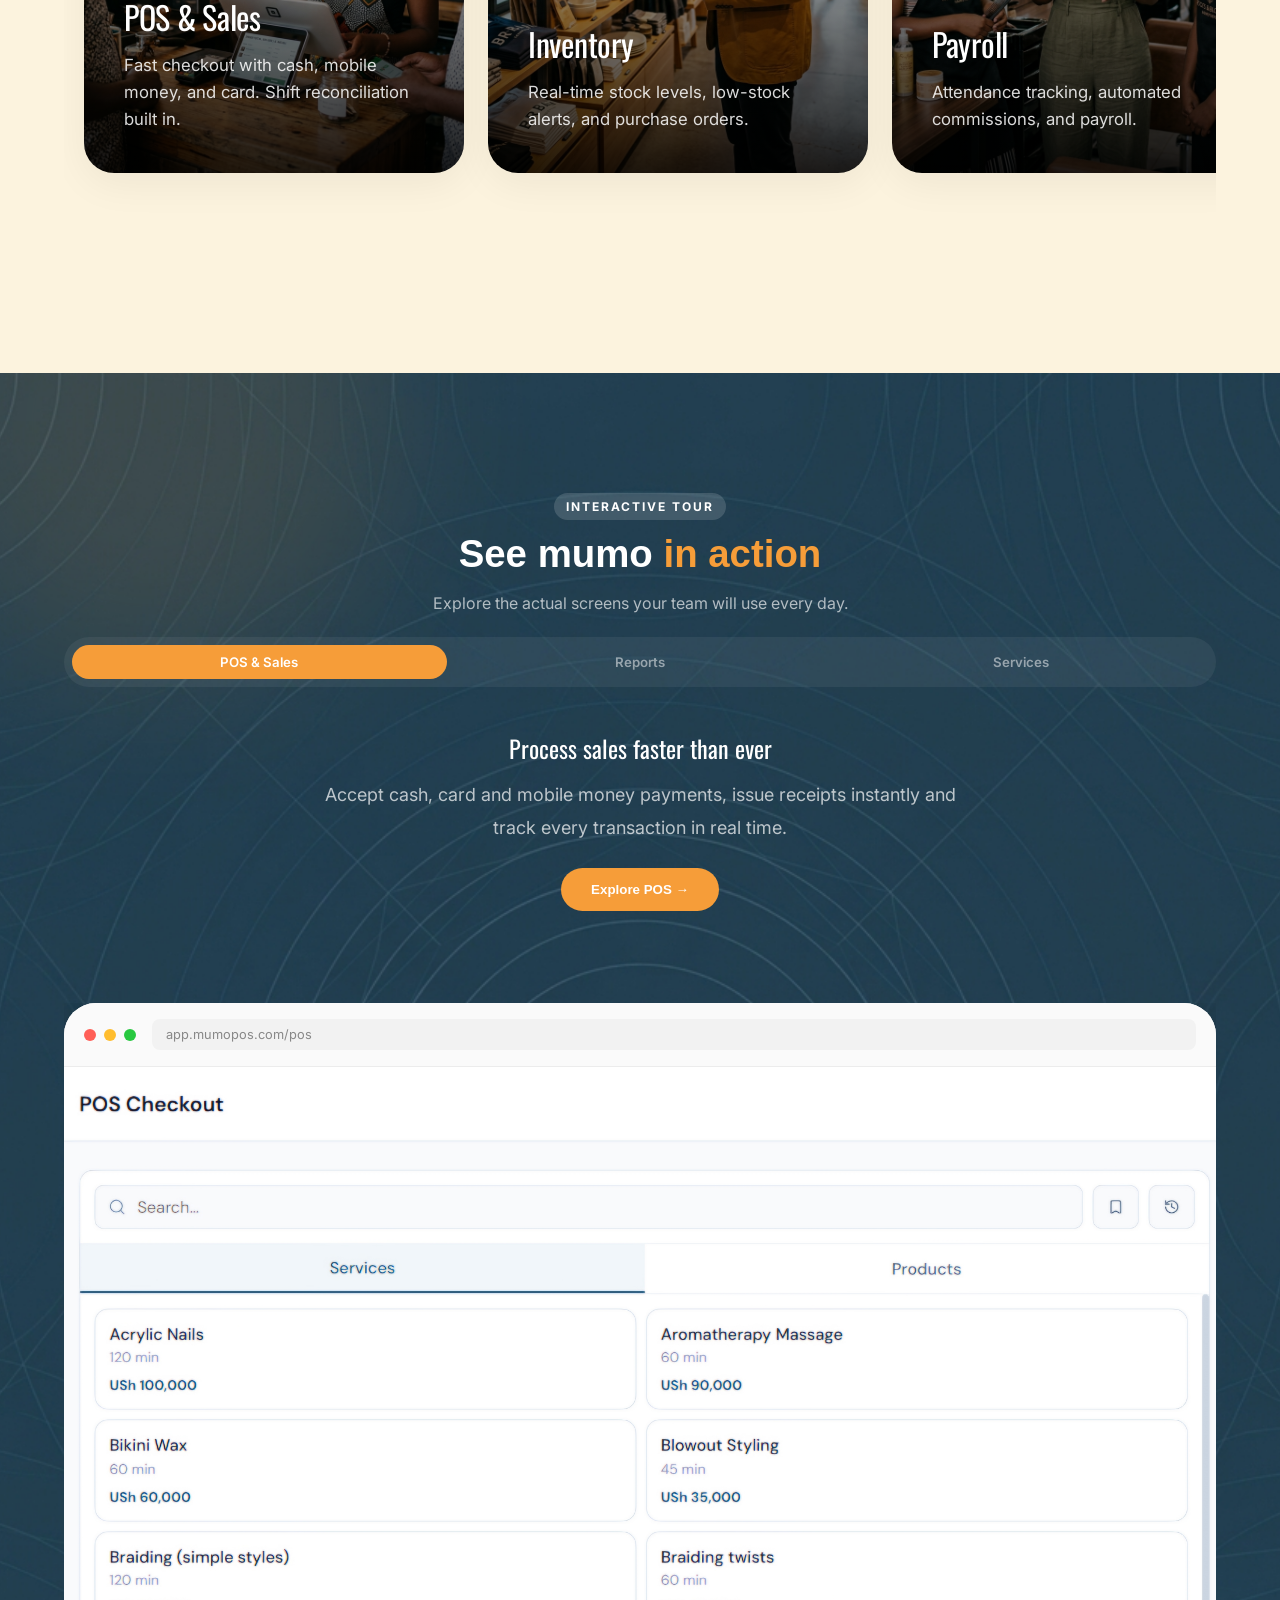
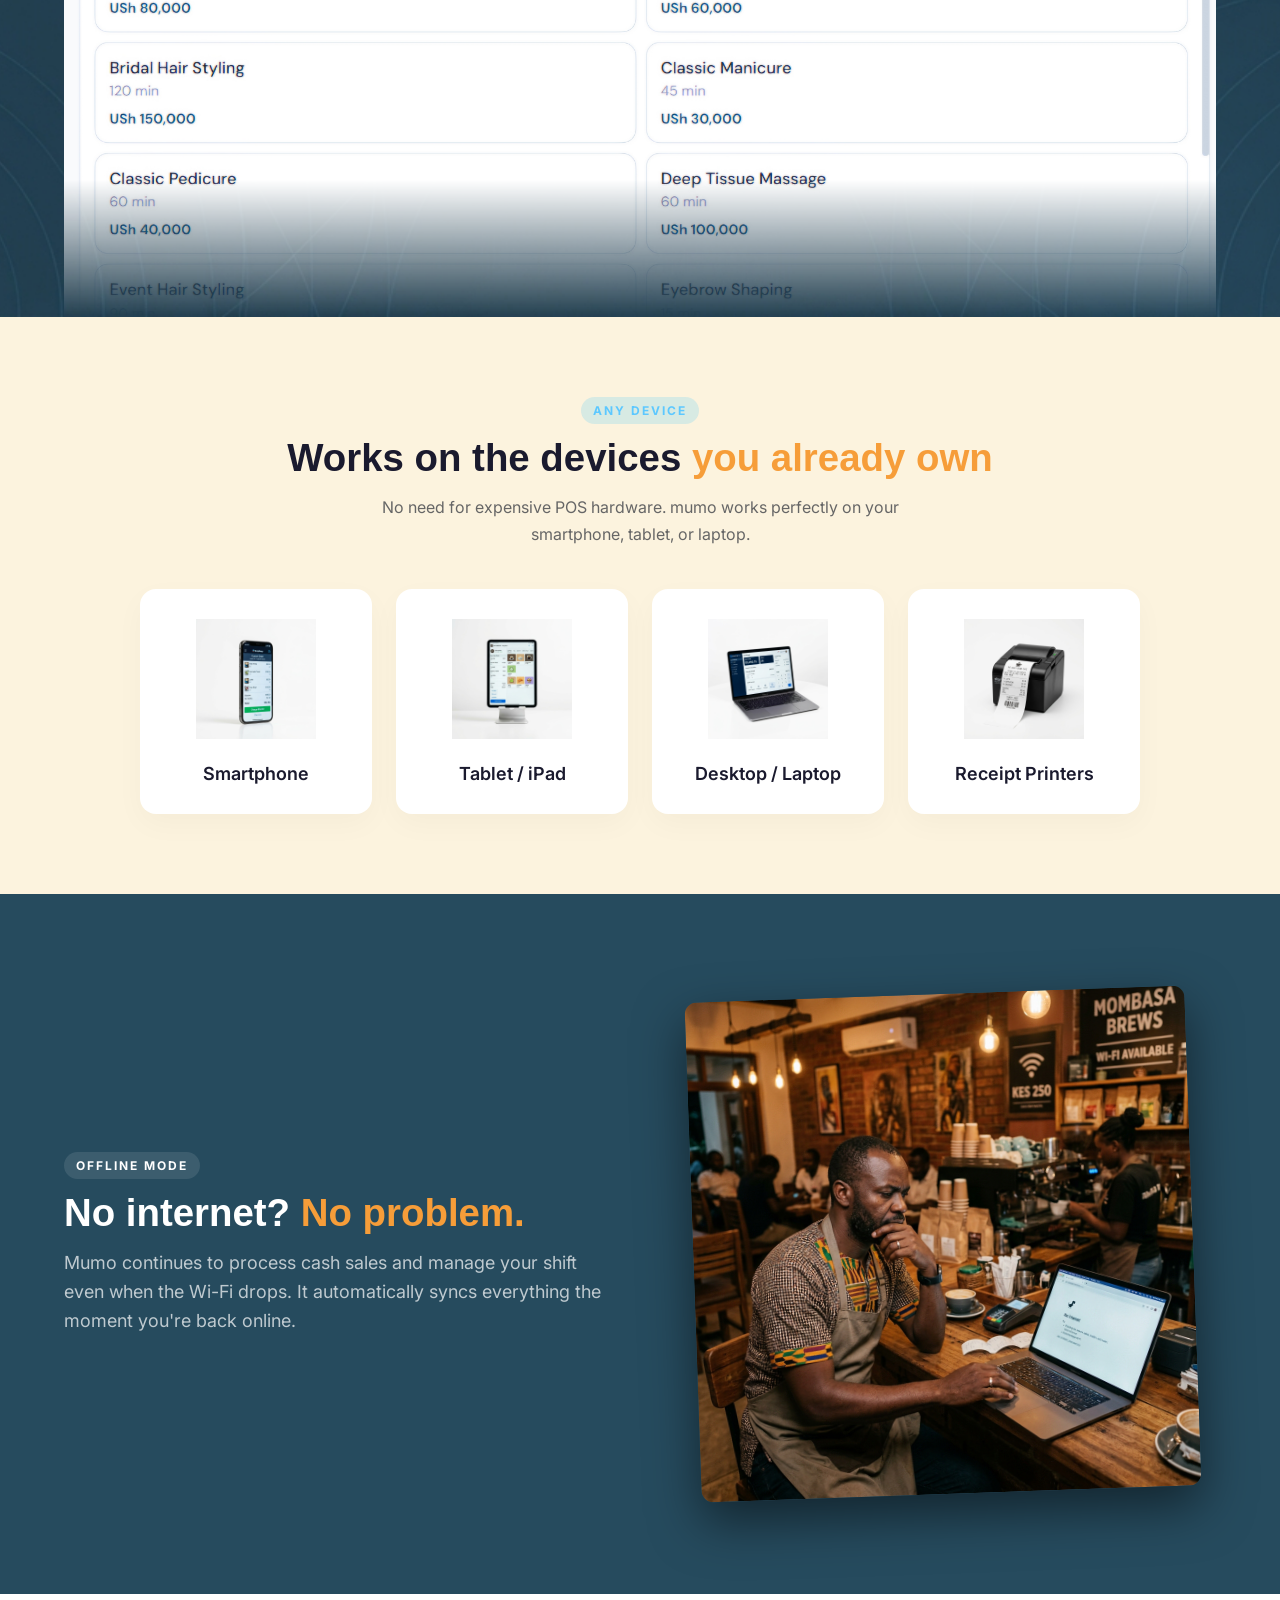
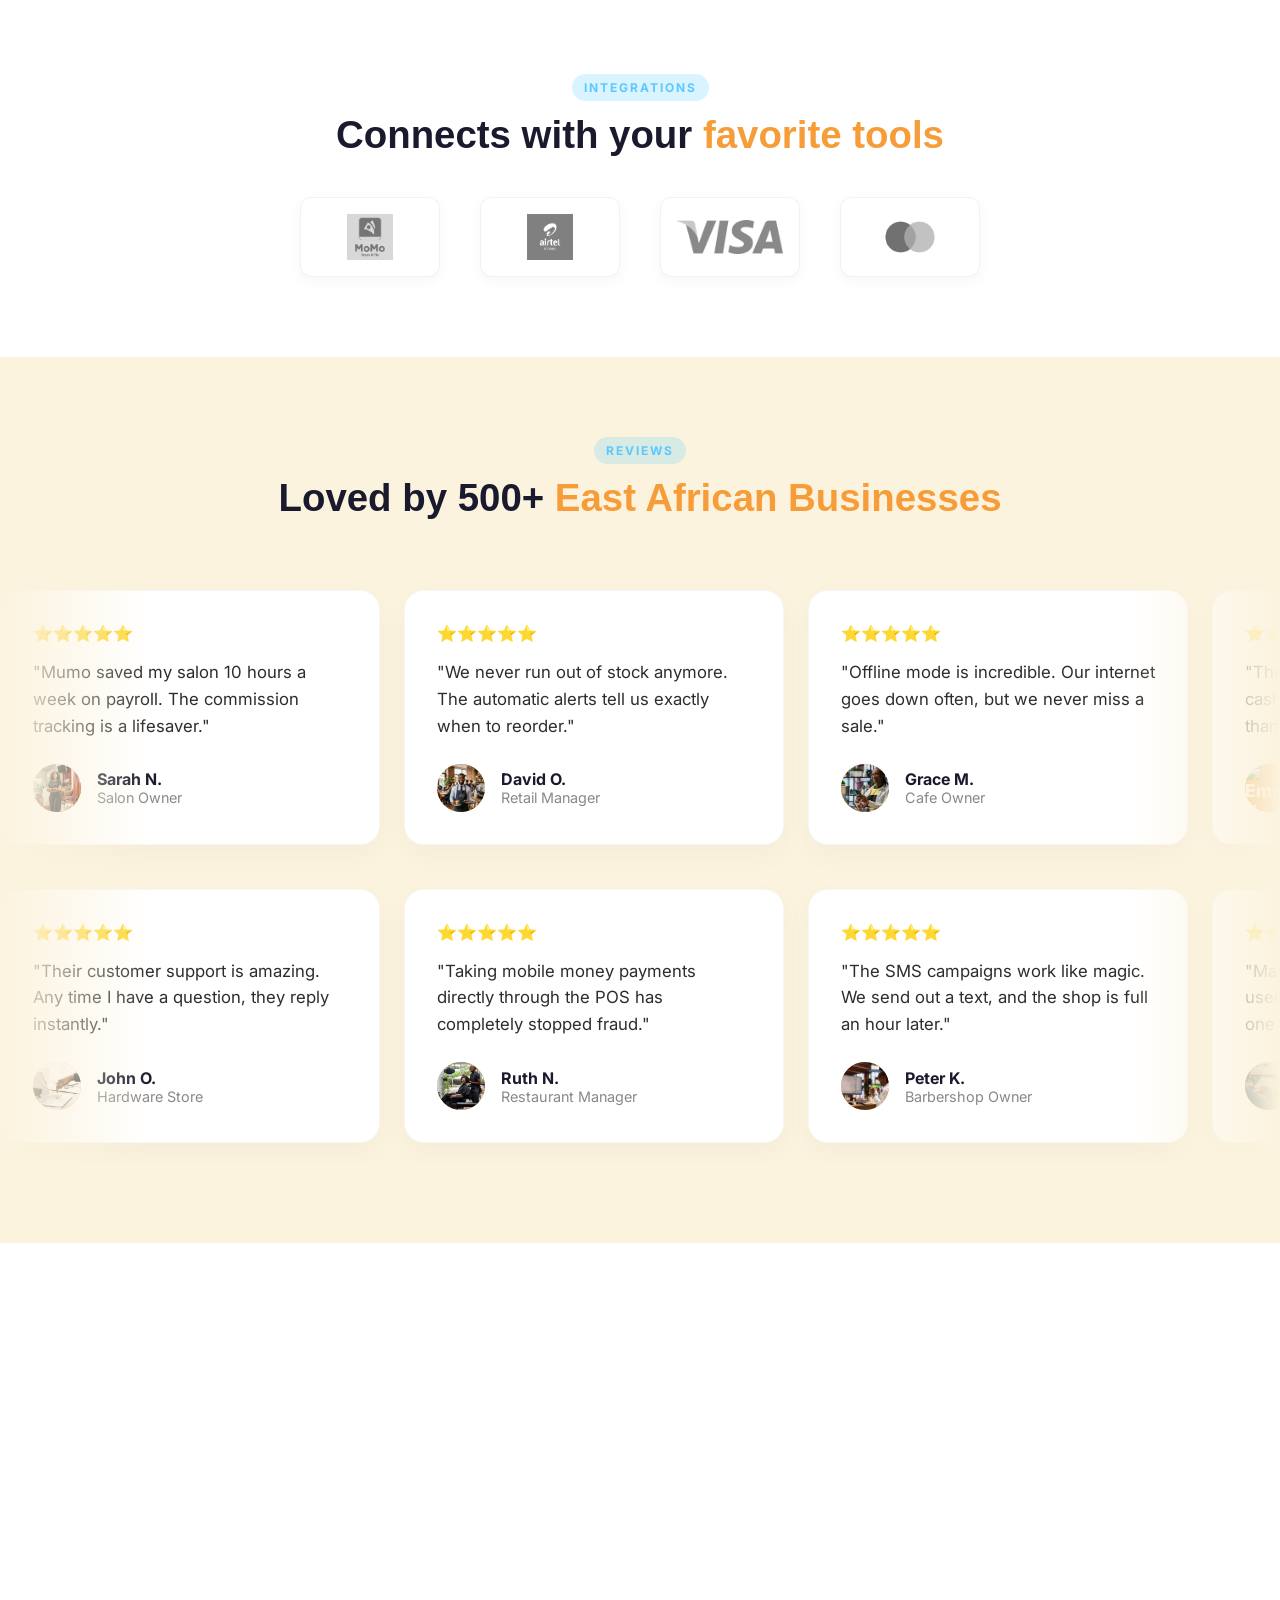
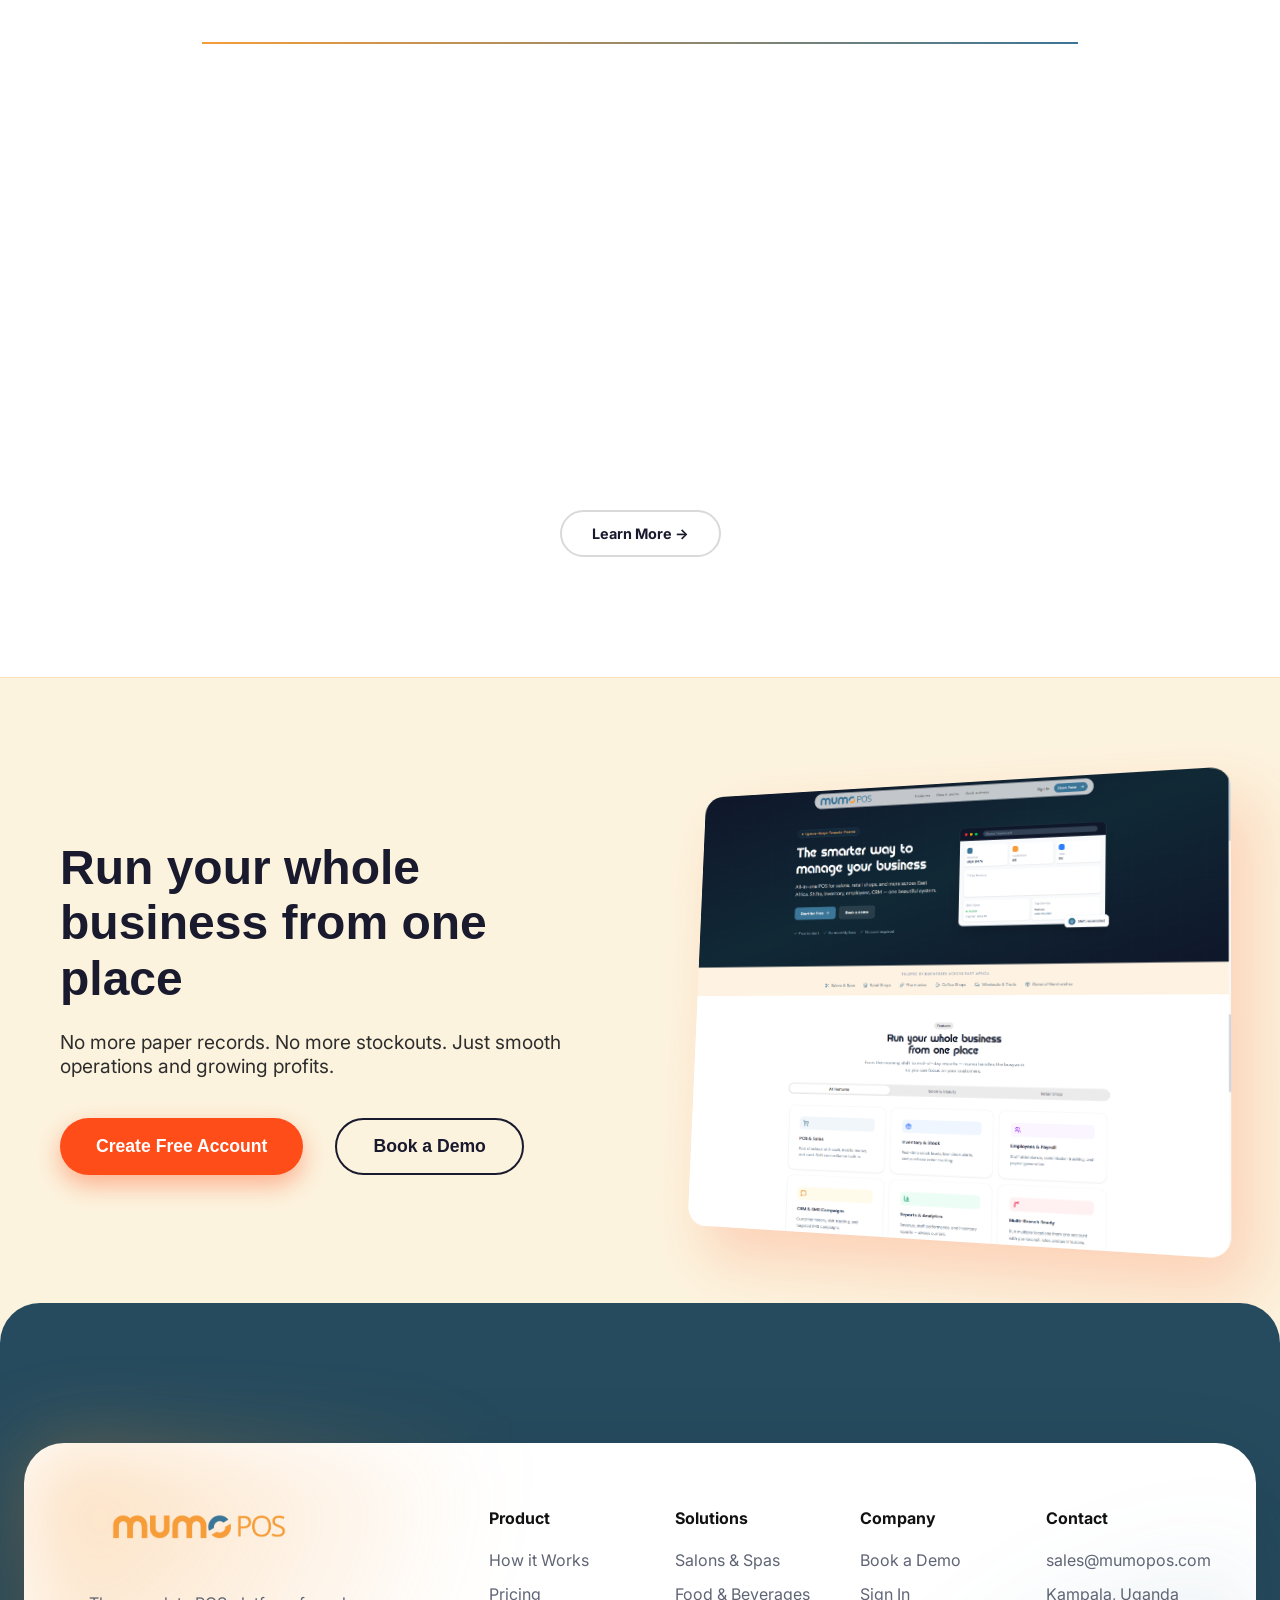
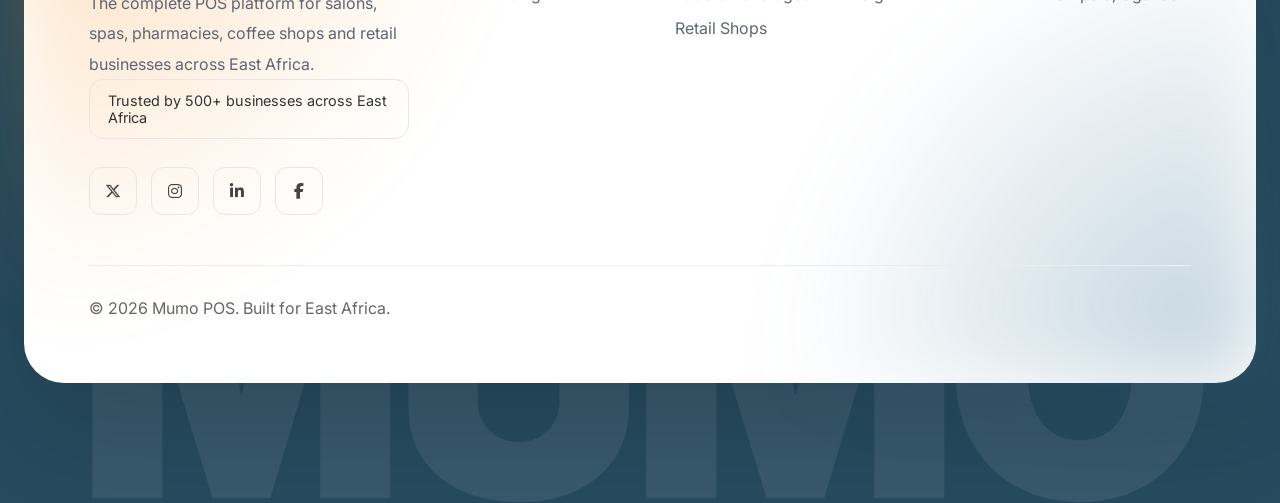
==== commit 6464b885: "Add files via upload" ====
--- a/index.html
+++ b/index.html
@@ -3472,7 +3472,7 @@
       if (monthly) monthly.classList.toggle('active', !isAnnual);
       if (annual) annual.classList.toggle('active', isAnnual);
       if (proPrice) proPrice.textContent = isAnnual ? 'UGX 80k' : 'UGX 100k';
-      if (bizPrice) bizPrice.textContent = isAnnual ? 'Talk to Sales' : 'Talk to Sales';
+      if (bizPrice) bizPrice.textContent = isAnnual ? 'Talk to sales' : 'Talk to sales';
     }
 
     // LIVE COUNTER animation
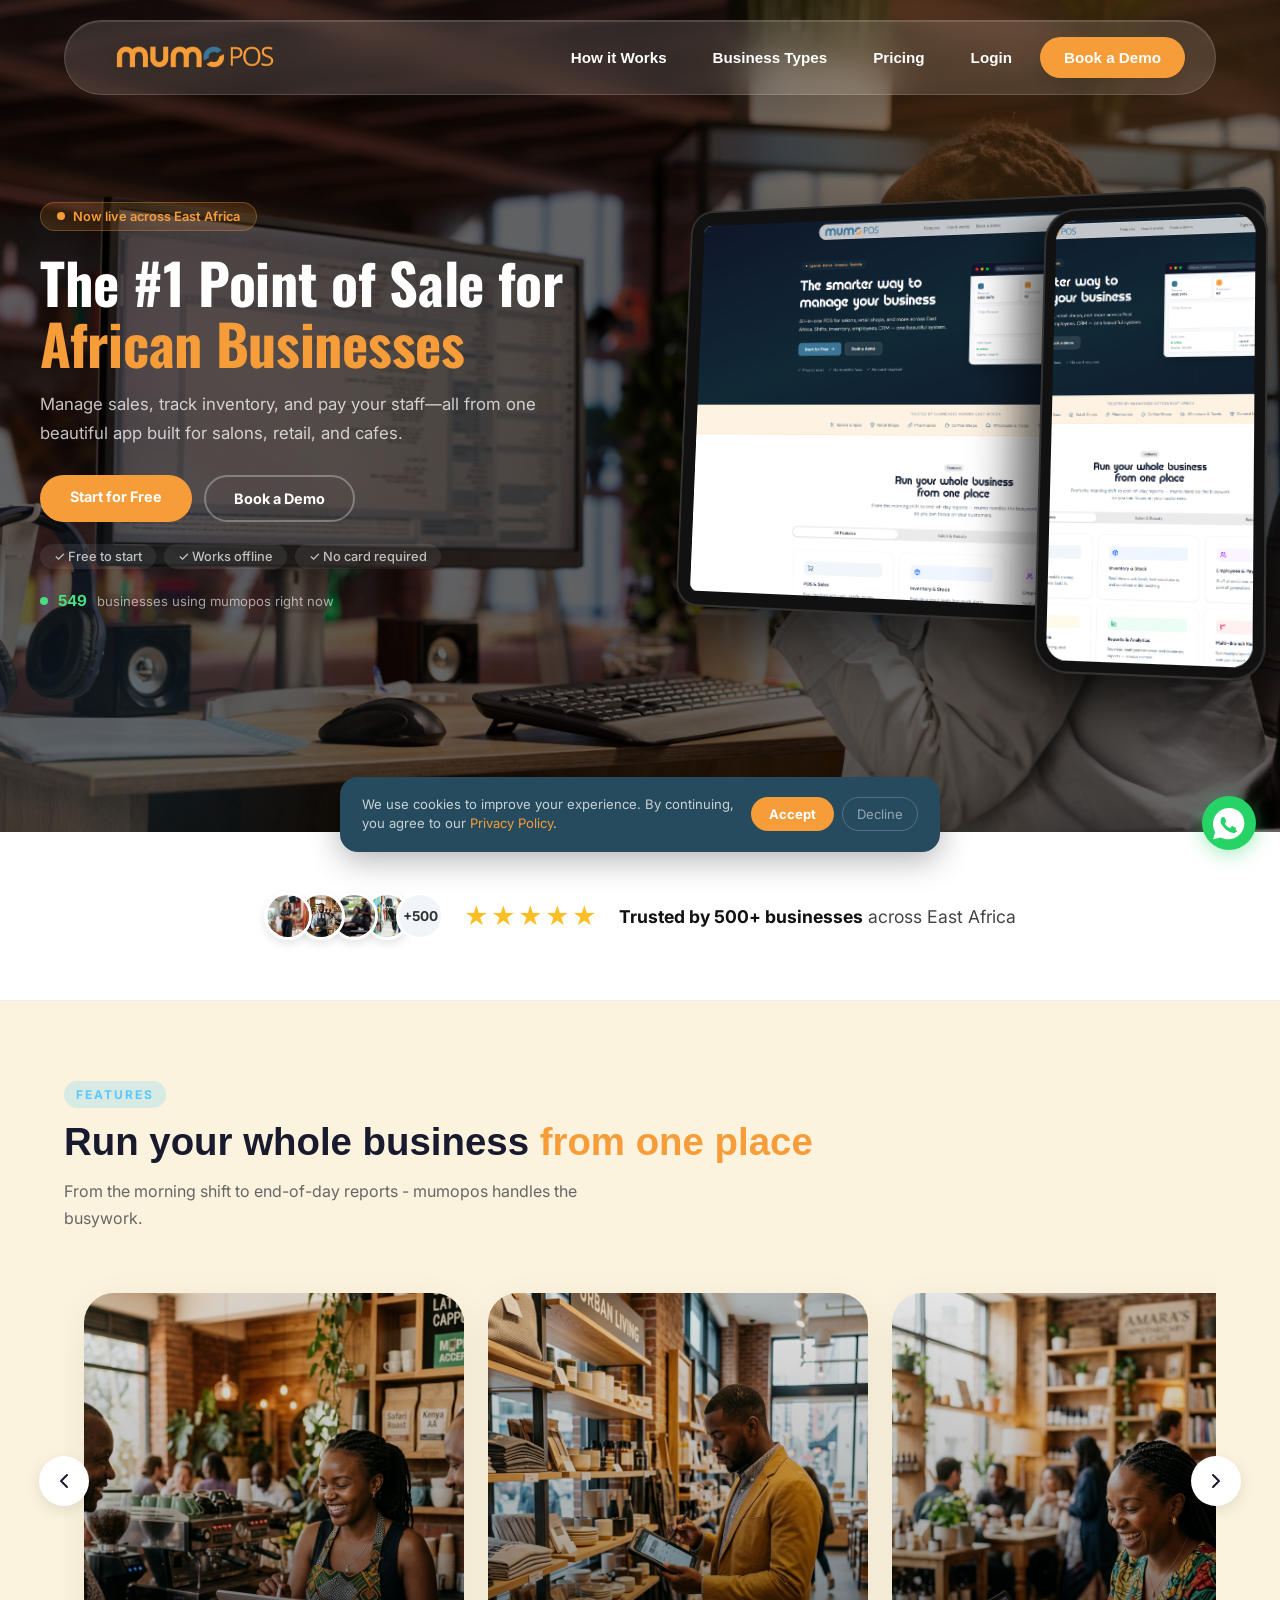
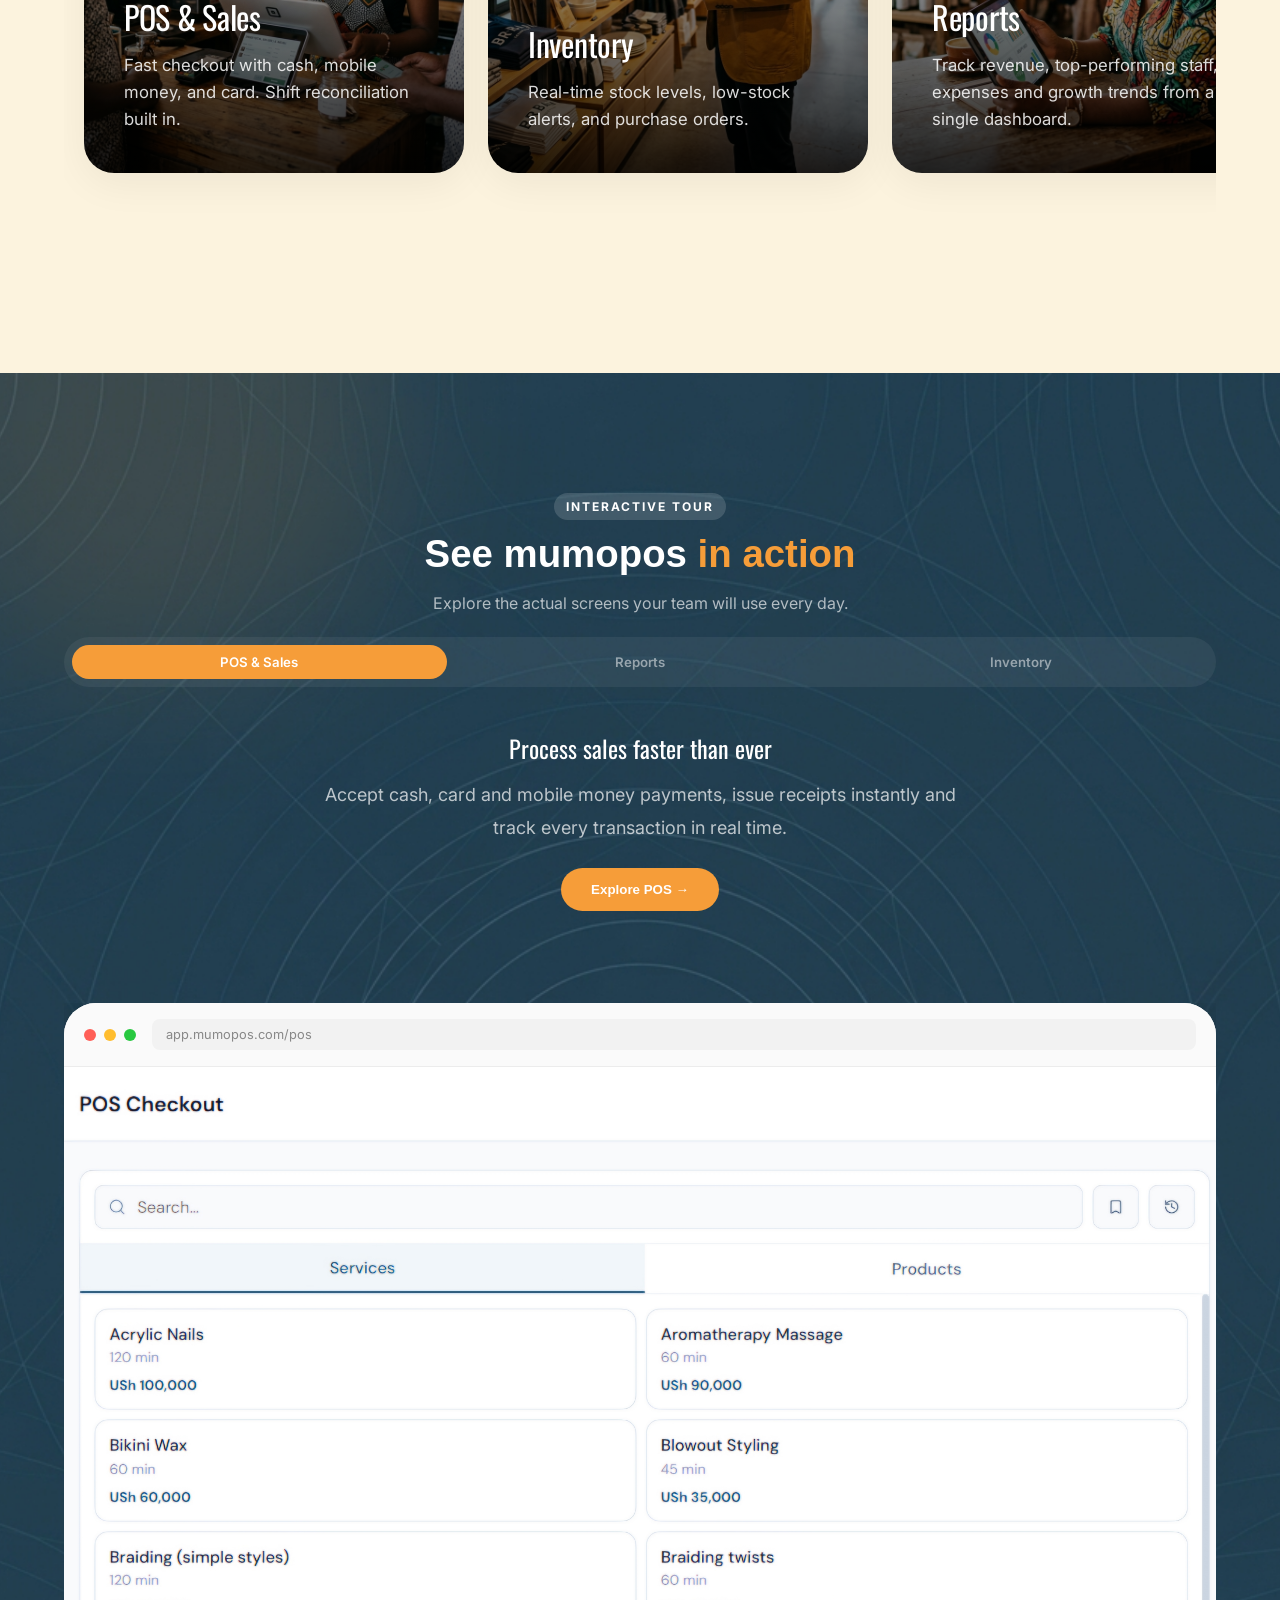
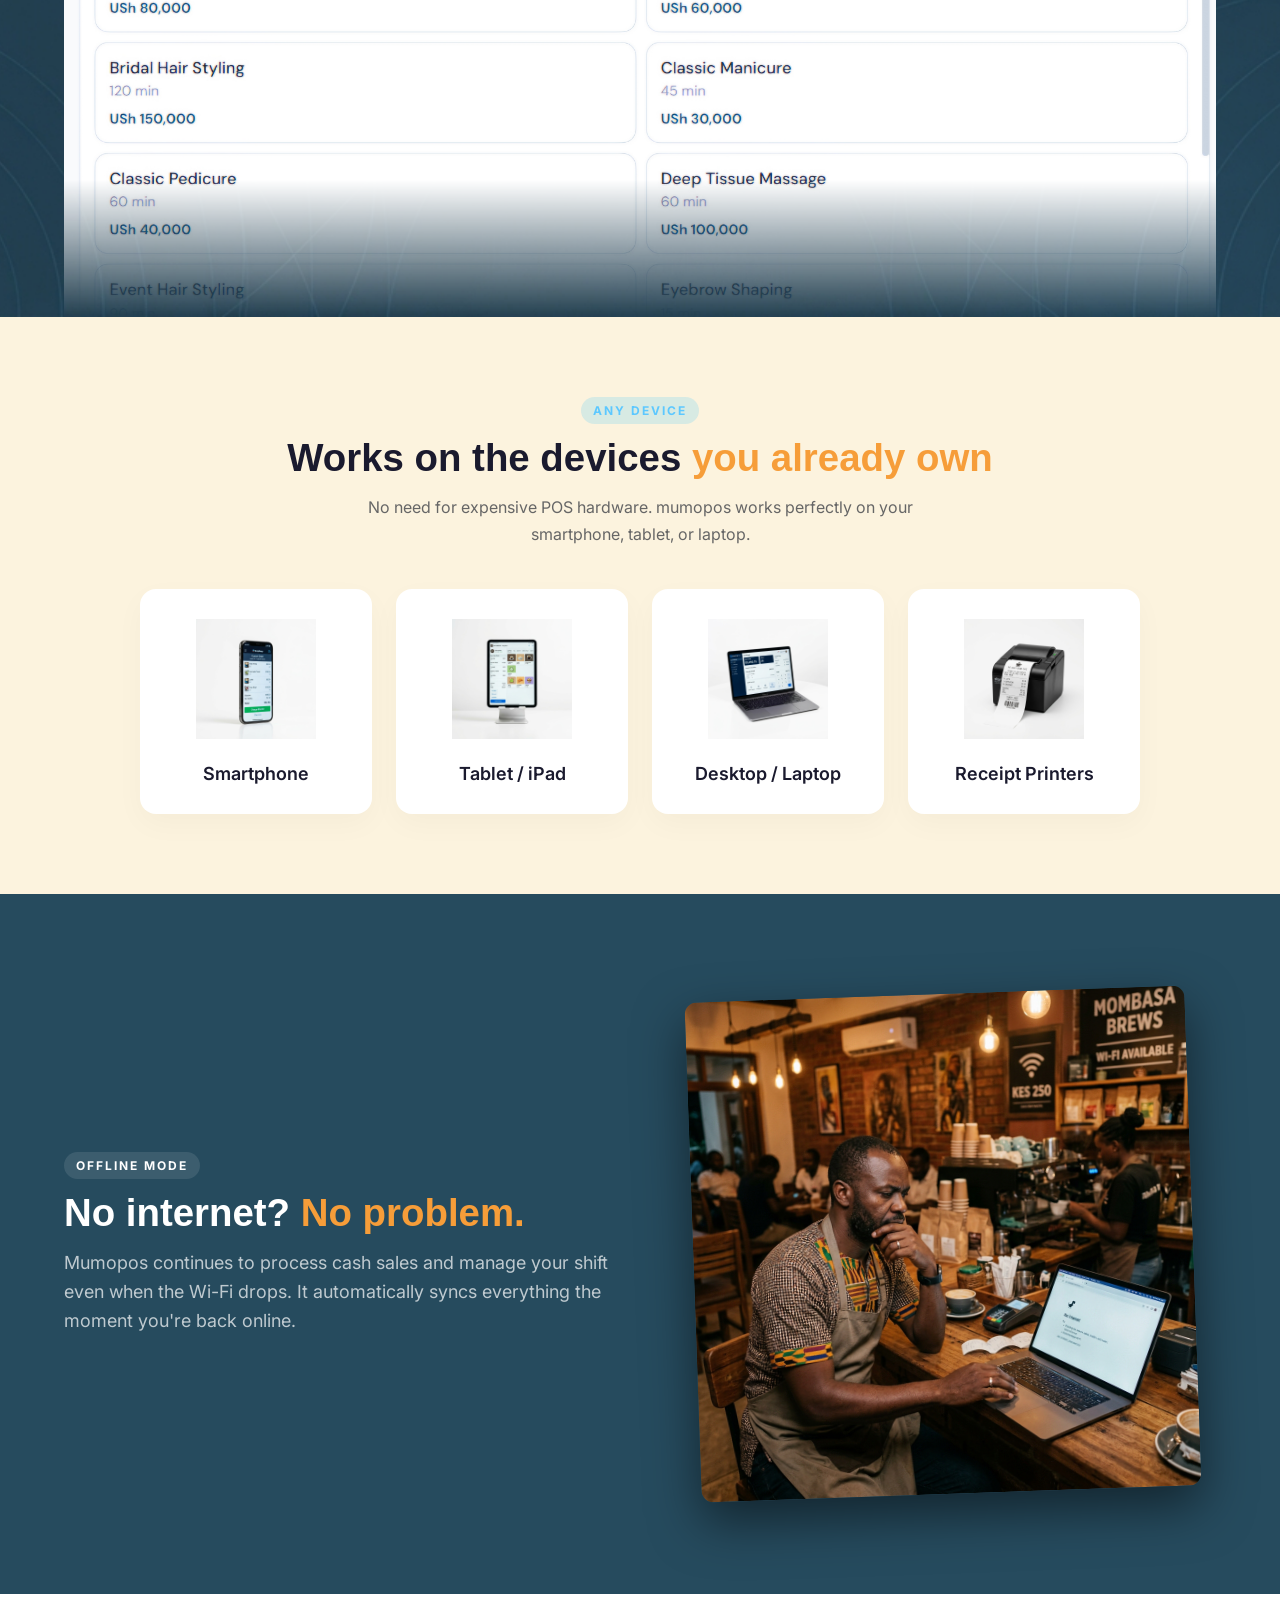
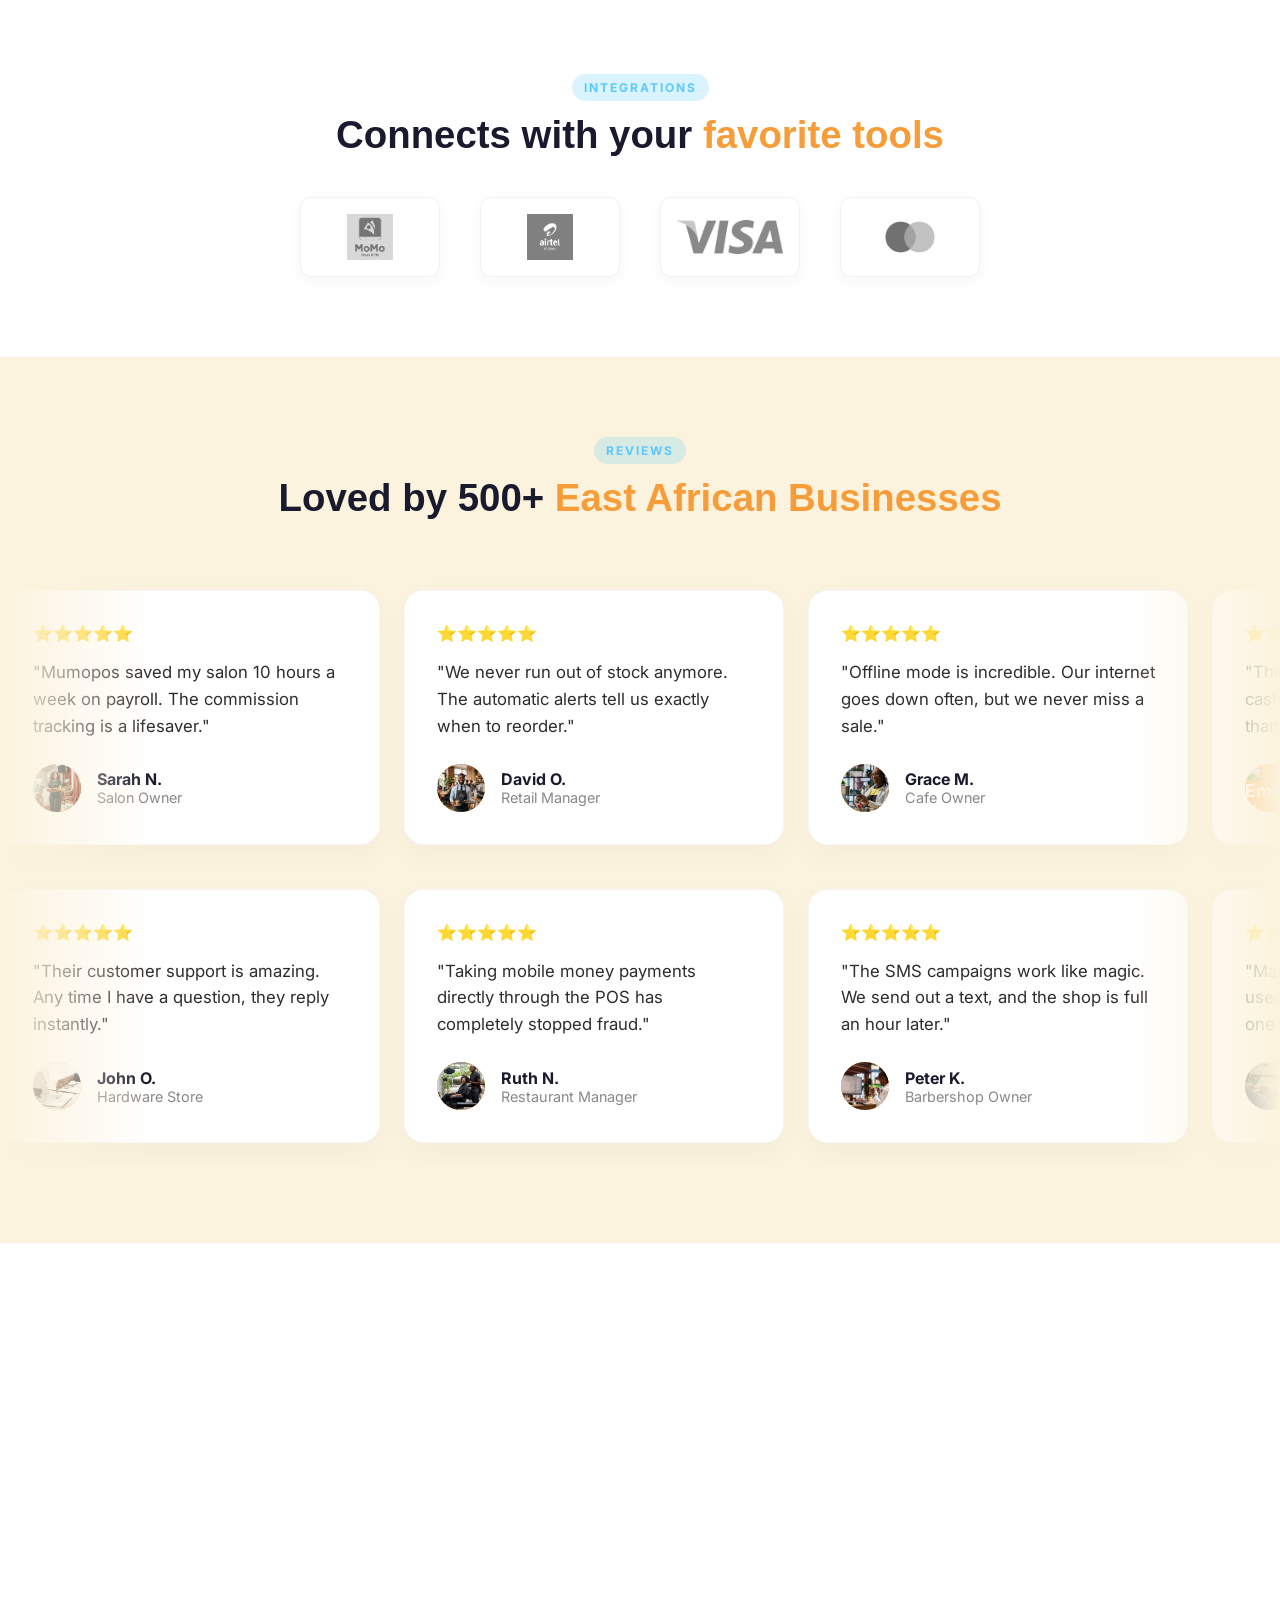
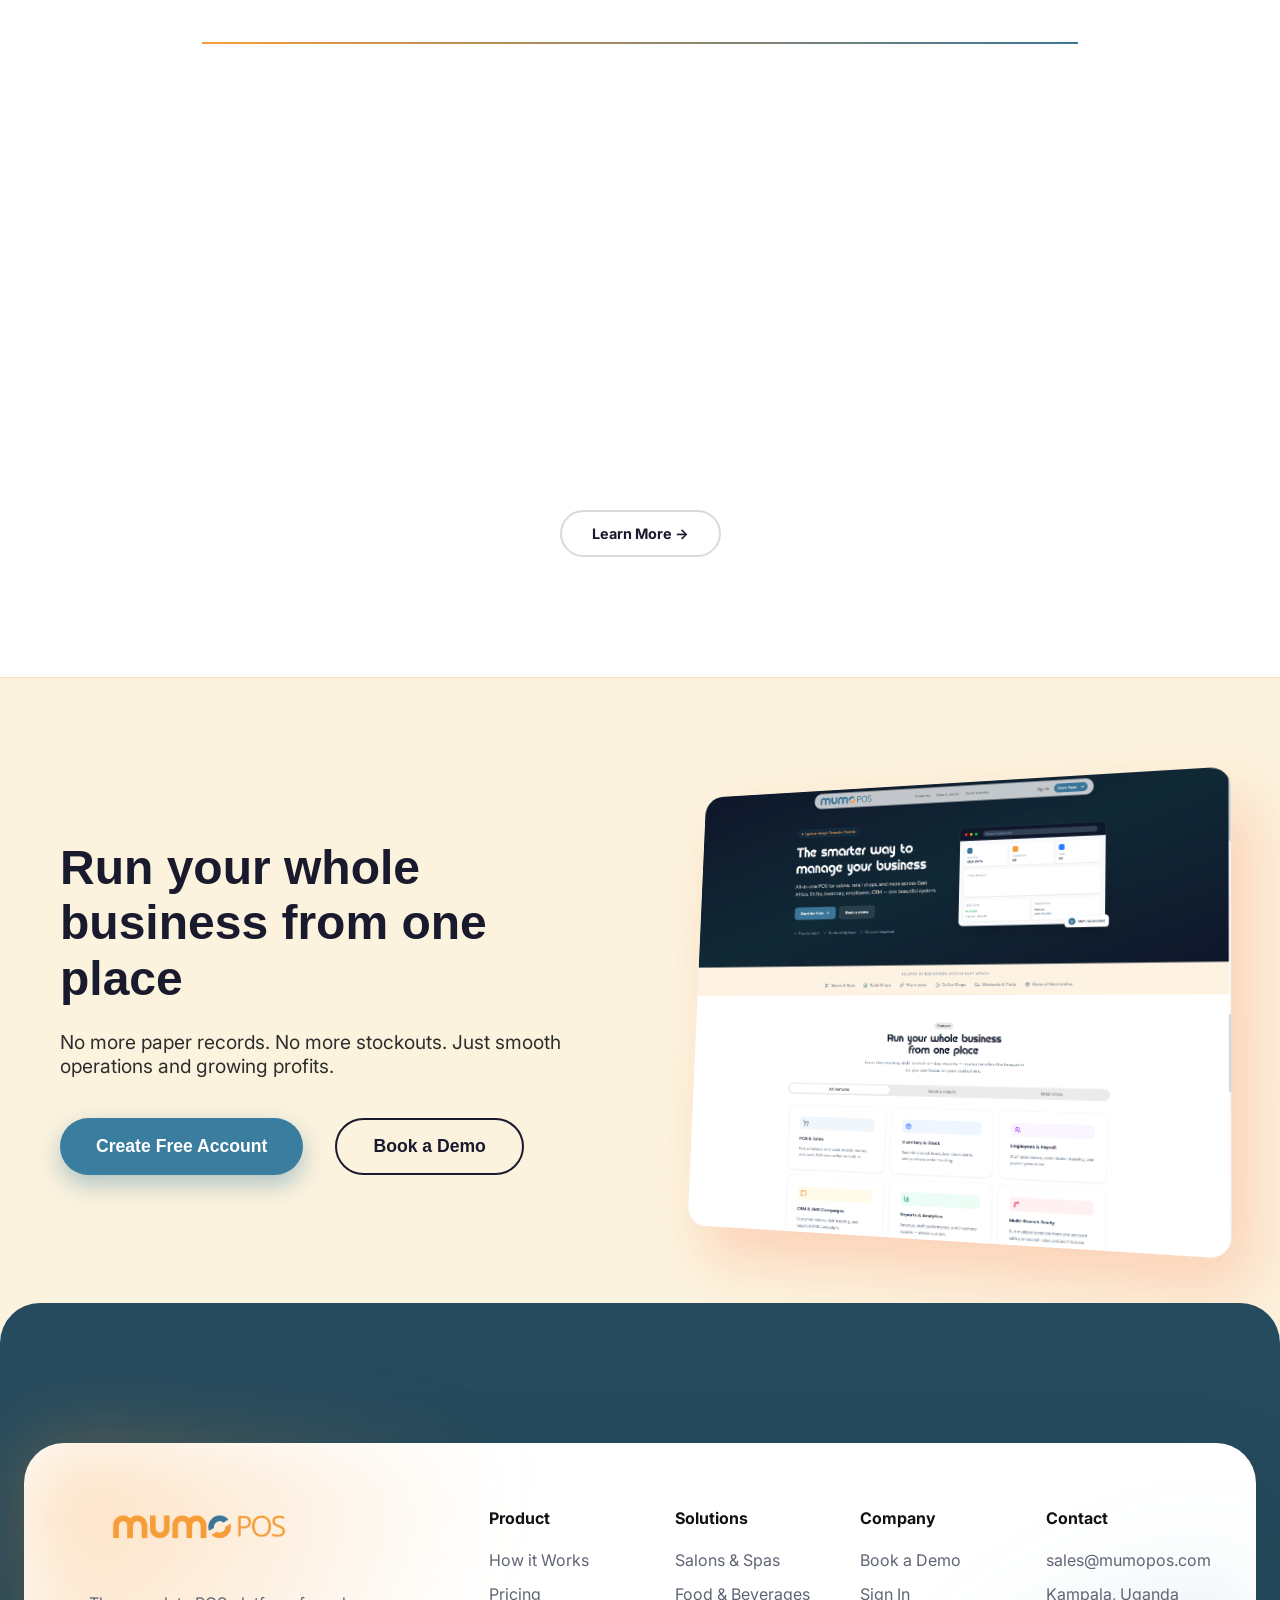
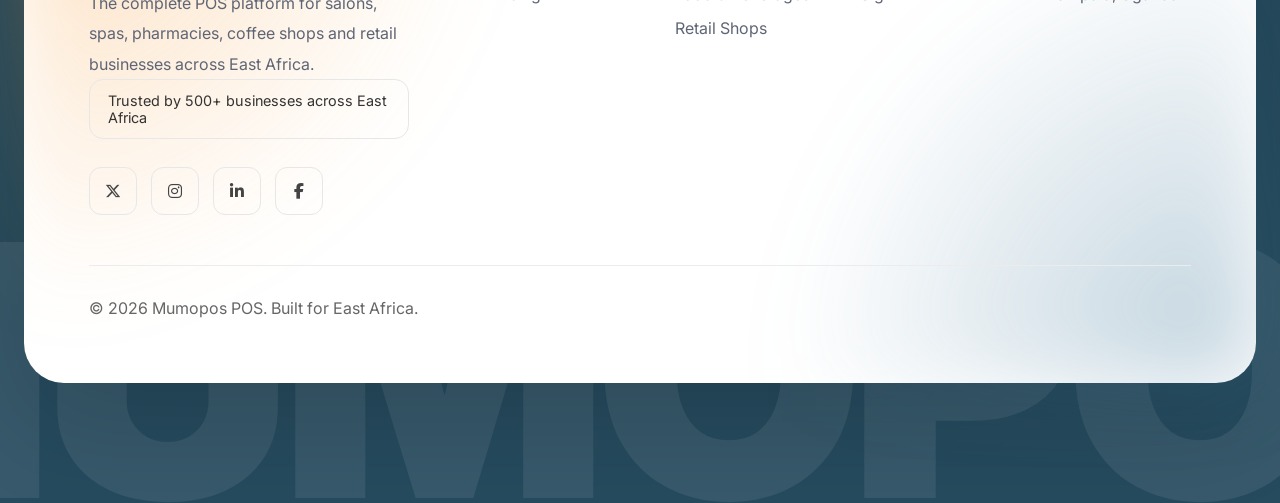
==== commit b33746a2: "Add files via upload" ====
--- a/index.html
+++ b/index.html
@@ -4,14 +4,15 @@
 <head>
   <meta charset="UTF-8" />
   <meta name="viewport" content="width=device-width,initial-scale=1" />
-  <title>mumo POS</title>
+  <title>mumopos POS</title>
+  <link rel="icon" type="image/png" href="images/mumo2-POS-Y.png" />
   <link
     href="https://fonts.googleapis.com/css2?family=Oswald:wght@400;500;600;700&family=Inter:wght@400;500;600;700;800&display=swap"
     rel="stylesheet" />
   <link rel="stylesheet" href="https://cdnjs.cloudflare.com/ajax/libs/font-awesome/6.5.1/css/all.min.css" />
   <link href="style.css?v=3" rel="stylesheet" />
   <script>
-    window.nav = function (page) {
+    window.nav = function (page, skipHistory) {
       var target = document.getElementById('page-' + page);
       if (!target) return;
       var pages = document.querySelectorAll('.page');
@@ -23,7 +24,29 @@
       if (mobileNav) mobileNav.classList.remove('active');
       window.scrollTo({ top: 0, behavior: 'smooth' });
       if (typeof window.initReveal === 'function') setTimeout(window.initReveal, 80);
+
+      if (!skipHistory) {
+        var path = page === 'home' ? '/' : '/' + page;
+        window.history.pushState({ page: page }, "", path);
+      }
     };
+
+    window.addEventListener('popstate', function (event) {
+      if (event.state && event.state.page) {
+        nav(event.state.page, true);
+      } else {
+        nav('home', true);
+      }
+    });
+
+    window.addEventListener('DOMContentLoaded', function () {
+      var path = window.location.pathname.replace(/^\/|\/$/g, '');
+      if (path && document.getElementById('page-' + path)) {
+        nav(path, true);
+      } else {
+        window.history.replaceState({ page: 'home' }, "", "/");
+      }
+    });
 
     window.syncFooters = function () {
       var homeFooter = document.querySelector('#page-home > footer');
@@ -105,13 +128,6 @@
           </button>
           <div class="mega-dropdown">
 
-            <a href="#" onclick="nav('food');return false;" class="biz-card card-food">
-              <div class="biz-content">
-                <h4>Food & Beverages</h4>
-                <span class="biz-cta">COMING SOON</span>
-              </div>
-            </a>
-
             <a href="#" onclick="nav('salons');return false;" class="biz-card card-salon">
               <div class="biz-content">
                 <h4>Health & Beauty</h4>
@@ -126,11 +142,19 @@
               </div>
             </a>
 
+            <a href="#" onclick="nav('food');return false;" class="biz-card card-food">
+              <div class="biz-content">
+                <h4>Restaurants</h4>
+                <span class="biz-cta">COMING SOON</span>
+              </div>
+            </a>
+
           </div>
 
         </div>
 
         <button type="button" onclick="nav('pricing')">Pricing</button>
+        <button type="button" onclick="window.location.href='https://app.mumopos.com/onboarding'">Login</button>
         <button type="button" onclick="window.open('https://app.mumopos.com/demo', '_blank')" class="cta-btn">
           Book a Demo
         </button>
@@ -140,7 +164,7 @@
 
   <!-- STICKY CTA BAR -->
   <div class="sticky-cta" id="stickyCta">
-    <span>⚡ <strong>500+ businesses</strong> run on mumo — free to start</span>
+    <span>⚡ <strong>500+ businesses</strong> run on mumopos — free to start</span>
     <button class="sticky-cta-btn" onclick="window.open('https://app.mumopos.com/onboarding')">Start Free →</button>
     <button class="sticky-cta-close" onclick="document.getElementById('stickyCta').style.display='none'">✕</button>
   </div>
@@ -181,7 +205,8 @@
             cafes.</p>
           <div class="hero-btns">
             <a href="#" onclick="nav('demo');return false;" class="btn-primary">Start for Free</a>
-            <button onclick="nav('demo')" class="btn-hero-outline">Book a Demo</button>
+            <button onclick="window.open('https://app.mumopos.com/demo', '_blank')" class="btn-hero-outline">Book a
+              Demo</button>
           </div>
           <div class="hero-pills">
             <span class="hero-pill">✓ Free to start</span>
@@ -190,18 +215,18 @@
           </div>
           <div class="live-counter">
             <span class="lc-pulse"></span>
-            <span class="lc-num" id="liveCount">547</span> businesses using mumo right now
+            <span class="lc-num" id="liveCount">547</span> businesses using mumopos right now
           </div>
         </div>
         <div class="hero-mockup">
           <div class="css-device-tablet">
             <div class="css-device-screen">
-              <img src="images/FireShot Capture 010 - mumo POS - [app.mumopos.com].png" alt="Mumo POS Dashboard">
+              <img src="images/FireShot Capture 010 - mumo POS - [app.mumopos.com].png" alt="Mumopos POS Dashboard">
             </div>
           </div>
           <div class="css-device-phone">
             <div class="css-device-screen">
-              <img src="images/FireShot Capture 010 - mumo POS - [app.mumopos.com].png" alt="Mumo POS Mobile View">
+              <img src="images/FireShot Capture 010 - mumo POS - [app.mumopos.com].png" alt="Mumopos POS Mobile View">
             </div>
           </div>
         </div>
@@ -234,7 +259,7 @@
       <div class="section-inner">
         <div class="reveal"><span class="section-tag">Features</span>
           <h2>Run your whole business <span class="accent">from one place</span></h2>
-          <p class="sub">From the morning shift to end-of-day reports - mumo handles the busywork.</p>
+          <p class="sub">From the morning shift to end-of-day reports - mumopos handles the busywork.</p>
         </div>
 
         <div class="feat-proto p1-asymmetric" style="position: relative;">
@@ -265,6 +290,13 @@
                 <p>Real-time stock levels, low-stock alerts, and purchase orders.</p>
               </div>
             </div>
+            <div class="p1-card bg-navy">
+              <div class="p1-img-wrap"><img src="images/feat_reports_photo.png" alt="Reports"></div>
+              <div class="p1-text-wrap">
+                <h3>Reports</h3>
+                <p>Track revenue, top-performing staff, expenses and growth trends from a single dashboard.</p>
+              </div>
+            </div>
             <div class="p1-card bg-white">
               <div class="p1-img-wrap"><img src="images/feat_payroll_1783286154796.png" alt="Payroll"></div>
               <div class="p1-text-wrap">
@@ -296,12 +328,12 @@
       <div class="section-inner tour-inner">
         <div class="tour-header reveal">
           <span class="section-tag white">Interactive tour</span>
-          <h2 style="color:#fff">See mumo <span class="accent">in action</span></h2>
+          <h2 style="color:#fff">See mumopos <span class="accent">in action</span></h2>
           <p>Explore the actual screens your team will use every day.</p>
           <div class="tour-tabs">
             <button class="tour-tab active" onclick="switchTour('pos',this)">POS &amp; Sales</button>
             <button class="tour-tab" onclick="switchTour('reports',this)">Reports</button>
-            <button class="tour-tab" onclick="switchTour('inventory',this)">Services</button>
+            <button class="tour-tab" onclick="switchTour('inventory',this)">Inventory</button>
           </div>
         </div>
 
@@ -458,7 +490,7 @@
       <div class="section-inner" style="text-align: center;">
         <span class="section-tag">Any Device</span>
         <h2>Works on the devices <span class="accent">you already own</span></h2>
-        <p class="sub" style="margin: 0 auto 40px; max-width: 600px;">No need for expensive POS hardware. mumo works
+        <p class="sub" style="margin: 0 auto 40px; max-width: 600px;">No need for expensive POS hardware. mumopos works
           perfectly on your smartphone, tablet, or laptop.</p>
         <div class="hardware-grid">
           <div class="hw-card"><img src="images/hw-smartphone.png" alt="Smartphone" class="hw-img">
@@ -487,7 +519,7 @@
               Mode</span>
             <h2 style="color: #ffffff;">No internet? <span class="accent" style="color: #F69D39;">No problem.</span>
             </h2>
-            <p>Mumo continues to process cash sales and manage your shift even when the Wi-Fi drops. It automatically
+            <p>Mumopos continues to process cash sales and manage your shift even when the Wi-Fi drops. It automatically
               syncs everything the moment you're back online.</p>
           </div>
           <div class="offline-visual">
@@ -523,7 +555,7 @@
         <div class="marquee-track track-left">
           <div class="marquee-card">
             <div class="stars">⭐⭐⭐⭐⭐</div>
-            <p>"Mumo saved my salon 10 hours a week on payroll. The commission tracking is a lifesaver."</p>
+            <p>"Mumopos saved my salon 10 hours a week on payroll. The commission tracking is a lifesaver."</p>
             <div class="test-author">
               <div class="test-avatar"><img src="images/confident-beauty-salon-owner1.webp" alt="Sarah N."
                   style="width:100%; height:100%; object-fit:cover; border-radius:50%;"></div>
@@ -550,7 +582,7 @@
           </div>
           <div class="marquee-card">
             <div class="stars">⭐⭐⭐⭐⭐</div>
-            <p>"The Mumo POS is so fast. My cashiers learned how to use it in less than 10 minutes."</p>
+            <p>"The Mumopos POS is so fast. My cashiers learned how to use it in less than 10 minutes."</p>
             <div class="test-author">
               <div class="test-avatar"><img
                   src="images/joyous-it-worker-satisfied-after-testing-code-seeing-good-results.webp" alt="Emmanuel K."
@@ -570,7 +602,7 @@
           <!-- DUPLICATE FOR INFINITE SCROLL -->
           <div class="marquee-card">
             <div class="stars">⭐⭐⭐⭐⭐</div>
-            <p>"Mumo saved my salon 10 hours a week on payroll. The commission tracking is a lifesaver."</p>
+            <p>"Mumopos saved my salon 10 hours a week on payroll. The commission tracking is a lifesaver."</p>
             <div class="test-author">
               <div class="test-avatar"><img src="images/confident-beauty-salon-owner1.webp" alt="Sarah N."
                   style="width:100%; height:100%; object-fit:cover; border-radius:50%;"></div>
@@ -597,7 +629,7 @@
           </div>
           <div class="marquee-card">
             <div class="stars">⭐⭐⭐⭐⭐</div>
-            <p>"The Mumo POS is so fast. My cashiers learned how to use it in less than 10 minutes."</p>
+            <p>"The Mumopos POS is so fast. My cashiers learned how to use it in less than 10 minutes."</p>
             <div class="test-author">
               <div class="test-avatar"><img
                   src="images/joyous-it-worker-satisfied-after-testing-code-seeing-good-results.webp" alt="Emmanuel K."
@@ -656,7 +688,7 @@
           </div>
           <div class="marquee-card">
             <div class="stars">⭐⭐⭐⭐⭐</div>
-            <p>"Switching to Mumo was the best business decision I made this year. Highly recommended."</p>
+            <p>"Switching to Mumopos was the best business decision I made this year. Highly recommended."</p>
             <div class="test-author">
               <div class="test-avatar"><img
                   src="images/black-people-working-together-their-taxes-management-their-home-office.webp"
@@ -705,7 +737,7 @@
           </div>
           <div class="marquee-card">
             <div class="stars">⭐⭐⭐⭐⭐</div>
-            <p>"Switching to Mumo was the best business decision I made this year. Highly recommended."</p>
+            <p>"Switching to Mumopos was the best business decision I made this year. Highly recommended."</p>
             <div class="test-author">
               <div class="test-avatar"><img
                   src="images/black-people-working-together-their-taxes-management-their-home-office.webp"
@@ -820,12 +852,13 @@
           <p>No more paper records. No more stockouts. Just smooth operations and growing profits.</p>
           <div class="cta-actions">
             <button class="cta-btn-primary">Create Free Account</button>
-            <button class="cta-btn-outline-primary">Book a Demo</button>
+            <button class="cta-btn-outline-primary" onclick="window.open('https://app.mumopos.com/demo', '_blank')">Book
+              a Demo</button>
           </div>
         </div>
         <div class="cta-visual">
           <div class="floating-app">
-            <img src="images/FireShot Capture 010 - mumo POS - [app.mumopos.com].png" alt="Mumo Dashboard">
+            <img src="images/FireShot Capture 010 - mumo POS - [app.mumopos.com].png" alt="Mumopos Dashboard">
           </div>
         </div>
       </div>
@@ -855,7 +888,7 @@
       <div class="phm-bg-glow"></div>
       <div class="phm-content reveal">
         <span class="section-tag">Simple pricing</span>
-        <h1>Start free. <span class="accent-b">Scale when ready.</span></h1>
+        <h1>Start free. <span class="accent">Scale when ready.</span></h1>
         <p>No hidden fees. No monthly contracts. Pay only if your business grows beyond the free tier.</p>
 
         <div class="phm-toggle-wrapper">
@@ -866,41 +899,13 @@
             </div>
             <span class="toggle-label" id="annual-lbl">Annual</span>
             <span class="annual-badge" style="background:rgba(92,200,255,0.15);color:var(--blue);border:none;">Save
-              20%</span>
+              50%</span>
           </div>
         </div>
       </div>
     </div>
     <div class="pricing-grid">
-      <div class="plan-card free reveal d1">
-        <div class="plan-name">Free</div>
-        <div class="plan-price"><span class="amount">UGX 0</span><span class="period"> / month</span></div>
-        <div class="plan-desc">Perfect for solo operators and new businesses just getting started.</div>
-        <div class="plan-features">
-          <div class="pf">
-            <div class="pf-icon yes">✓</div>1 branch, 1 cashier
-          </div>
-          <div class="pf">
-            <div class="pf-icon yes">✓</div>Up to 50 transactions/month
-          </div>
-          <div class="pf">
-            <div class="pf-icon yes">✓</div>Basic POS &amp; sales
-          </div>
-          <div class="pf">
-            <div class="pf-icon yes">✓</div>Daily revenue reports
-          </div>
-          <div class="pf">
-            <div class="pf-icon no">✕</div><span style="color:#ccc">Staff commissions</span>
-          </div>
-          <div class="pf">
-            <div class="pf-icon no">✕</div><span style="color:#ccc">SMS campaigns</span>
-          </div>
-          <div class="pf">
-            <div class="pf-icon no">✕</div><span style="color:#ccc">Inventory management</span>
-          </div>
-        </div>
-        <button class="plan-btn" onclick="window.open('https://app.mumopos.com/onboarding')">Get Started Free</button>
-      </div>
+
       <div class="plan-card pro reveal d2">
         <div class="popular-badge">Most Popular</div>
         <div class="plan-name" style="color:#fff">Pro</div>
@@ -932,7 +937,8 @@
             <div class="pf-icon no">✕</div><span style="color:rgba(255,255,255,.3)">Multi-branch</span>
           </div>
         </div>
-        <button class="plan-btn" onclick="window.open('https://app.mumopos.com/onboarding')">Start Pro Trial</button>
+        <button class="plan-btn" onclick="window.open('https://app.mumopos.com/onboarding')">Start 7 Days Free
+          Trial</button>
       </div>
       <div class="plan-card business reveal d3">
         <div class="plan-name">Business</div>
@@ -963,8 +969,8 @@
             <div class="pf-icon yes">✓</div>Custom roles &amp; permissions
           </div>
         </div>
-        <button type="button" onclick="window.open('https://app.mumopos.com/demo', '_blank')" class="cta-btn">
-          Book a Demo
+        <button type="button" onclick="window.open('https://app.mumopos.com/onboarding')" class="plan-btn">
+          Start 7 Days Free Trial
         </button>
       </div>
     </div>
@@ -1017,7 +1023,7 @@
           <div
             style="color:#555; line-height:1.6; font-size:0.95rem; padding-top: 16px; margin-top: 16px; border-top: 1px solid rgba(0,0,0,0.05);">
             We accept MTN MoMo, Airtel Money, Visa, and Mastercard. Monthly billing is automatic. Annual billing gives
-            you a 20% discount.</div>
+            you a 50% discount.</div>
         </details>
 
         <details class="premium-faq-item"
@@ -1041,15 +1047,16 @@
       <div class="cta-p2-inner">
         <div class="cta-content reveal">
           <h2>Ready to transform your business?</h2>
-          <p>Join 500+ businesses across East Africa who trust Mumo to manage sales, staff, and inventory.</p>
+          <p>Join 500+ businesses across East Africa who trust Mumopos to manage sales, staff, and inventory.</p>
           <div class="cta-actions">
             <button class="cta-btn-primary" onclick="nav('demo')">Start Free Trial</button>
-            <button class="cta-btn-outline-primary" onclick="nav('demo')">Book a Demo</button>
+            <button class="cta-btn-outline-primary" onclick="window.open('https://app.mumopos.com/demo', '_blank')">Book
+              a Demo</button>
           </div>
         </div>
         <div class="cta-visual reveal">
           <div class="floating-app">
-            <img src="images/FireShot Capture 010 - mumo POS - [app.mumopos.com].png" alt="Mumo Dashboard">
+            <img src="images/FireShot Capture 010 - mumo POS - [app.mumopos.com].png" alt="Mumopos Dashboard">
           </div>
         </div>
       </div>
@@ -1069,7 +1076,7 @@
           <span class="section-tag" style="background:rgba(255,77,26,0.1);color:#ff4d1a;border:none;">Simple
             Process</span>
           <h1>Up and running in <span class="accent">4 steps</span></h1>
-          <p>No technical skills needed. If you can use a smartphone, you can use Mumo POS. Get your entire business
+          <p>No technical skills needed. If you can use a smartphone, you can use Mumopos POS. Get your entire business
             online in under 10 minutes.</p>
           <div class="hhm-actions">
             <button class="cta-btn-primary" onclick="nav('demo')">Start Free Trial</button>
@@ -1079,7 +1086,7 @@
         </div>
         <div class="hhm-visual reveal d2">
           <div class="hhm-glass-card">
-            <img src="images/FireShot Capture 010 - mumo POS - [app.mumopos.com].png" alt="Mumo Dashboard"
+            <img src="images/FireShot Capture 010 - mumo POS - [app.mumopos.com].png" alt="Mumopos Dashboard"
               class="hhm-main-img">
             <div class="hhm-floating-badge badge-1">
               <div class="hhm-badge-icon">⚡</div>
@@ -1109,7 +1116,8 @@
             <div class="content reveal d1">
               <h2 style="font-size:36px;font-weight:700;margin-bottom:12px;color:var(--dark);">Choose your business type
               </h2>
-              <p style="font-size:17px;line-height:1.6;color:var(--text-light);">Salon, retail, pharmacy, cafe... mumo
+              <p style="font-size:17px;line-height:1.6;color:var(--text-light);">Salon, retail, pharmacy, cafe...
+                mumopos
                 is pre-configured for your industry.</p>
               <div
                 style="margin-top:20px;padding:8px 16px;background:rgba(255,77,26,0.1);color:#ff4d1a;border-radius:20px;font-size:14px;font-weight:600;display:inline-block">
@@ -1187,7 +1195,7 @@
           style="background:rgba(255,255,255,0.1); color:#fff; border: 1px solid rgba(255,255,255,0.2);">FAQs</span>
         <h2 style="color:#fff;">Common <span class="accent">questions</span></h2>
         <p style="color:rgba(255,255,255,0.8); max-width:600px; margin:16px auto 0;">Everything you need to know about
-          switching to Mumo.</p>
+          switching to Mumopos.</p>
       </div>
       <div class="how-faqs reveal d1"
         style="max-width:760px; margin:0 auto; display:flex; flex-direction:column; gap:16px;">
@@ -1196,12 +1204,13 @@
           style="background:#fff; padding:24px 32px; border-radius:16px; box-shadow:0 10px 30px rgba(0,0,0,0.2);">
           <summary
             style="font-weight:600; font-size:1.1rem; color:var(--dark); outline:none; cursor:pointer; list-style:none; display:flex; justify-content:space-between; align-items:center;">
-            Do I need internet to use mumo?
+            Do I need internet to use mumopos?
             <span style="color:var(--blue); font-size:1.4rem;">+</span>
           </summary>
           <div
             style="color:#555; line-height:1.6; font-size:0.95rem; padding-top: 16px; margin-top: 16px; border-top: 1px solid rgba(0,0,0,0.05);">
-            mumo works best with internet for real-time syncing. Basic sales can still be recorded offline and will sync
+            mumopos works best with internet for real-time syncing. Basic sales can still be recorded offline and will
+            sync
             when connectivity is restored.</div>
         </details>
 
@@ -1209,12 +1218,12 @@
           style="background:#fff; padding:24px 32px; border-radius:16px; box-shadow:0 10px 30px rgba(0,0,0,0.2);">
           <summary
             style="font-weight:600; font-size:1.1rem; color:var(--dark); outline:none; cursor:pointer; list-style:none; display:flex; justify-content:space-between; align-items:center;">
-            What devices does mumo run on?
+            What devices does mumopos run on?
             <span style="color:var(--blue); font-size:1.4rem;">+</span>
           </summary>
           <div
             style="color:#555; line-height:1.6; font-size:0.95rem; padding-top: 16px; margin-top: 16px; border-top: 1px solid rgba(0,0,0,0.05);">
-            mumo runs in any modern browser &mdash; Chrome, Firefox, Safari. Works on smartphones, tablets, and
+            mumopos runs in any modern browser &mdash; Chrome, Firefox, Safari. Works on smartphones, tablets, and
             computers. No special hardware required.</div>
         </details>
 
@@ -1252,15 +1261,16 @@
       <div class="cta-p2-inner">
         <div class="cta-content reveal">
           <h2>Ready to transform your business?</h2>
-          <p>Join 500+ businesses across East Africa who trust Mumo to manage sales, staff, and inventory.</p>
+          <p>Join 500+ businesses across East Africa who trust Mumopos to manage sales, staff, and inventory.</p>
           <div class="cta-actions">
             <button class="cta-btn-primary" onclick="nav('demo')">Start Free Today</button>
-            <button class="cta-btn-outline-primary" onclick="nav('demo')">Book a Demo</button>
+            <button class="cta-btn-outline-primary" onclick="window.open('https://app.mumopos.com/demo', '_blank')">Book
+              a Demo</button>
           </div>
         </div>
         <div class="cta-visual reveal">
           <div class="floating-app">
-            <img src="images/FireShot Capture 010 - mumo POS - [app.mumopos.com].png" alt="Mumo Dashboard">
+            <img src="images/FireShot Capture 010 - mumo POS - [app.mumopos.com].png" alt="Mumopos Dashboard">
           </div>
         </div>
       </div>
@@ -1301,7 +1311,8 @@
           </h1>
           <p
             style="color: rgba(255,255,255,0.85); font-size: 1.1rem; line-height: 1.6; max-width: 480px; margin-bottom: 40px; text-shadow: 0 1px 4px rgba(0,0,0,0.2);">
-            Whether you're a solo stylist or managing a team of twelve, mumo keeps your commissions, cash, and customers
+            Whether you're a solo stylist or managing a team of twelve, mumopos keeps your commissions, cash, and
+            customers
             on one screen.
           </p>
 
@@ -1317,7 +1328,7 @@
               <div class="sp-num"
                 style="font-family: 'Oswald', sans-serif; font-size: 1.8rem; font-weight: 700; color: #fff;">200+</div>
               <div class="sp-lbl" style="color: rgba(255,255,255,0.7); font-size: 0.85rem; font-weight: 500;">Salons on
-                mumo</div>
+                mumopos</div>
             </div>
             <div class="sp-item">
               <div class="sp-num"
@@ -1388,7 +1399,7 @@
     <section class="salon-why">
       <div class="section-inner">
         <div class="reveal">
-          <span class="section-tag">Why salon owners love Mumo</span>
+          <span class="section-tag">Why salon owners love Mumopos</span>
           <h2>Everything a salon needs, <span class="accent">nothing it doesn't</span></h2>
         </div>
 
@@ -1407,7 +1418,7 @@
           <div class="salon-why-inner">
             <div class="salon-why-text">
               <h3>Fast Checkout for Any Client</h3>
-              <p>Whether it's a walk-in or a pre-booked appointment, mumo lets you ring up any service in seconds.
+              <p>Whether it's a walk-in or a pre-booked appointment, mumopos lets you ring up any service in seconds.
                 Accept cash, mobile money (MTN MoMo, Airtel Money, M-Pesa), or card payments all in one place.</p>
               <div class="salon-why-features">
                 <div class="swf-item">
@@ -1596,7 +1607,7 @@
             <div class="salon-why-text">
               <h3>Track Retail Products Too</h3>
               <p>Manage your salon's retail products (shampoos, serums, oils, etc.) with automatic stock tracking. Get
-                low-stock alerts and manage suppliers directly from mumo.</p>
+                low-stock alerts and manage suppliers directly from mumopos.</p>
               <div class="salon-why-features">
                 <div class="swf-item">
 
@@ -1638,14 +1649,14 @@
     <section style="background: var(--cream); padding: 80px 0; overflow-x: hidden;">
       <div class="section-inner" style="text-align: center; margin-bottom: 50px;">
         <div class="reveal"><span class="section-tag blue">Real stories</span>
-          <h2>Salon owners <span class="accent-b">love Mumo</span></h2>
+          <h2>Salon owners <span class="accent-b">love Mumopos</span></h2>
         </div>
       </div>
       <div class="marquee-wrap">
         <div class="marquee-track track-left">
           <div class="marquee-card">
             <div class="stars">⭐⭐⭐⭐⭐</div>
-            <p>"Mumo saved my salon 10 hours a week on payroll. The commission tracking is a lifesaver."</p>
+            <p>"Mumopos saved my salon 10 hours a week on payroll. The commission tracking is a lifesaver."</p>
             <div class="test-author">
               <div class="test-avatar"><img src="images/confident-beauty-salon-owner1.webp" alt="Sarah N."
                   style="width:100%; height:100%; object-fit:cover; border-radius:50%;"></div>
@@ -1672,7 +1683,7 @@
           </div>
           <div class="marquee-card">
             <div class="stars">⭐⭐⭐⭐⭐</div>
-            <p>"The Mumo POS is so fast. My cashiers learned how to use it in less than 10 minutes."</p>
+            <p>"The Mumopos POS is so fast. My cashiers learned how to use it in less than 10 minutes."</p>
             <div class="test-author">
               <div class="test-avatar"><img
                   src="images/joyous-it-worker-satisfied-after-testing-code-seeing-good-results.webp" alt="Emmanuel K."
@@ -1692,7 +1703,7 @@
           <!-- DUPLICATE FOR INFINITE SCROLL -->
           <div class="marquee-card">
             <div class="stars">⭐⭐⭐⭐⭐</div>
-            <p>"Mumo saved my salon 10 hours a week on payroll. The commission tracking is a lifesaver."</p>
+            <p>"Mumopos saved my salon 10 hours a week on payroll. The commission tracking is a lifesaver."</p>
             <div class="test-author">
               <div class="test-avatar"><img src="images/confident-beauty-salon-owner1.webp" alt="Sarah N."
                   style="width:100%; height:100%; object-fit:cover; border-radius:50%;"></div>
@@ -1719,7 +1730,7 @@
           </div>
           <div class="marquee-card">
             <div class="stars">⭐⭐⭐⭐⭐</div>
-            <p>"The Mumo POS is so fast. My cashiers learned how to use it in less than 10 minutes."</p>
+            <p>"The Mumopos POS is so fast. My cashiers learned how to use it in less than 10 minutes."</p>
             <div class="test-author">
               <div class="test-avatar"><img
                   src="images/joyous-it-worker-satisfied-after-testing-code-seeing-good-results.webp" alt="Emmanuel K."
@@ -1778,7 +1789,7 @@
           </div>
           <div class="marquee-card">
             <div class="stars">⭐⭐⭐⭐⭐</div>
-            <p>"Switching to Mumo was the best business decision I made this year. Highly recommended."</p>
+            <p>"Switching to Mumopos was the best business decision I made this year. Highly recommended."</p>
             <div class="test-author">
               <div class="test-avatar"><img
                   src="images/black-people-working-together-their-taxes-management-their-home-office.webp"
@@ -1827,7 +1838,7 @@
           </div>
           <div class="marquee-card">
             <div class="stars">⭐⭐⭐⭐⭐</div>
-            <p>"Switching to Mumo was the best business decision I made this year. Highly recommended."</p>
+            <p>"Switching to Mumopos was the best business decision I made this year. Highly recommended."</p>
             <div class="test-author">
               <div class="test-avatar"><img
                   src="images/black-people-working-together-their-taxes-management-their-home-office.webp"
@@ -1847,7 +1858,7 @@
           style="background:rgba(255,255,255,0.1); color:#fff; border: 1px solid rgba(255,255,255,0.2);">FAQs</span>
         <h2 style="color:#fff;">Common <span class="accent">questions</span></h2>
         <p style="color:rgba(255,255,255,0.8); max-width:600px; margin:16px auto 0;">Everything you need to know about
-          switching to Mumo.</p>
+          switching to Mumopos.</p>
       </div>
       <div class="how-faqs reveal d1"
         style="max-width:760px; margin:0 auto; display:flex; flex-direction:column; gap:16px;">
@@ -1856,12 +1867,12 @@
           style="background:#fff; padding:24px 32px; border-radius:16px; box-shadow:0 10px 30px rgba(0,0,0,0.2);">
           <summary
             style="font-weight:600; font-size:1.1rem; color:var(--dark); outline:none; cursor:pointer; list-style:none; display:flex; justify-content:space-between; align-items:center;">
-            Do I need internet to use mumo?
+            Do I need internet to use mumopos?
             <span style="color:var(--blue); font-size:1.4rem;">+</span>
           </summary>
           <div
             style="color:#555; line-height:1.6; font-size:0.95rem; padding-top: 16px; margin-top: 16px; border-top: 1px solid rgba(0,0,0,0.05);">
-            mumo works best with internet for real-time syncing across devices. Basic sales can still be recorded
+            mumopos works best with internet for real-time syncing across devices. Basic sales can still be recorded
             offline and will sync automatically when connectivity is restored.</div>
         </details>
 
@@ -1875,7 +1886,7 @@
           <div
             style="color:#555; line-height:1.6; font-size:0.95rem; padding-top: 16px; margin-top: 16px; border-top: 1px solid rgba(0,0,0,0.05);">
             Yes! You can assign different commission structures (percentage or flat fee) to every stylist. When a
-            checkout is completed, Mumo splits the revenue automatically.</div>
+            checkout is completed, Mumopos splits the revenue automatically.</div>
         </details>
 
         <details class="premium-faq-item"
@@ -1887,7 +1898,7 @@
           </summary>
           <div
             style="color:#555; line-height:1.6; font-size:0.95rem; padding-top: 16px; margin-top: 16px; border-top: 1px solid rgba(0,0,0,0.05);">
-            Absolutely. Mumo lets you log payments from MTN MoMo, Airtel Money, cash, and credit cards.</div>
+            Absolutely. Mumopos lets you log payments from MTN MoMo, Airtel Money, cash, and credit cards.</div>
         </details>
 
         <details class="premium-faq-item"
@@ -1910,14 +1921,15 @@
       <div class="cta-p2-inner">
         <div class="cta-content reveal">
           <h2>Ready to transform your salon?</h2>
-          <p>Join 200+ salon owners across East Africa who trust Mumo to manage appointments, staff, inventory, and
+          <p>Join 200+ salon owners across East Africa who trust Mumopos to manage appointments, staff, inventory, and
             sales.</p>
           <div class="cta-actions"><button class="cta-btn-primary" onclick="nav('demo')">Start Free
-              Today</button><button class="cta-btn-outline-primary" onclick="nav('demo')">Book a Demo</button></div>
+              Today</button><button class="cta-btn-outline-primary"
+              onclick="window.open('https://app.mumopos.com/demo', '_blank')">Book a Demo</button></div>
         </div>
         <div class="cta-visual reveal">
           <div class="floating-app"><img src="images/FireShot Capture 010 - mumo POS - [app.mumopos.com].png"
-              alt="Mumo Dashboard"></div>
+              alt="Mumopos Dashboard"></div>
         </div>
       </div>
     </section>
@@ -1953,7 +1965,7 @@
           </h1>
           <p
             style="color: rgba(255,255,255,0.85); font-size: 1.1rem; line-height: 1.6; max-width: 480px; margin-bottom: 40px; text-shadow: 0 1px 4px rgba(0,0,0,0.2);">
-            From managing table reservations to sending tickets instantly to the kitchen and splitting bills, mumo
+            From managing table reservations to sending tickets instantly to the kitchen and splitting bills, mumopos
             ensures your restaurant runs as smoothly as your best recipe.
           </p>
 
@@ -1969,7 +1981,7 @@
               <div class="sp-num"
                 style="font-family: 'Oswald', sans-serif; font-size: 1.8rem; font-weight: 700; color: #fff;">300+</div>
               <div class="sp-lbl" style="color: rgba(255,255,255,0.7); font-size: 0.85rem; font-weight: 500;">
-                Restaurants on mumo</div>
+                Restaurants on mumopos</div>
             </div>
             <div class="sp-item">
               <div class="sp-num"
@@ -2040,7 +2052,7 @@
     <section class="salon-why">
       <div class="section-inner">
         <div class="reveal">
-          <span class="section-tag">Why food & beverage teams love Mumo</span>
+          <span class="section-tag">Why food & beverage teams love Mumopos</span>
           <h2>Everything your kitchen needs, <span class="accent">nothing it doesn't</span></h2>
         </div>
 
@@ -2254,14 +2266,14 @@
     <section style="background: var(--cream); padding: 80px 0; overflow-x: hidden;">
       <div class="section-inner" style="text-align: center; margin-bottom: 50px;">
         <div class="reveal"><span class="section-tag blue">Real stories</span>
-          <h2>Salon owners <span class="accent-b">love Mumo</span></h2>
+          <h2>Salon owners <span class="accent-b">love Mumopos</span></h2>
         </div>
       </div>
       <div class="marquee-wrap">
         <div class="marquee-track track-left">
           <div class="marquee-card">
             <div class="stars">⭐⭐⭐⭐⭐</div>
-            <p>"Mumo saved my salon 10 hours a week on payroll. The commission tracking is a lifesaver."</p>
+            <p>"Mumopos saved my salon 10 hours a week on payroll. The commission tracking is a lifesaver."</p>
             <div class="test-author">
               <div class="test-avatar"><img src="images/confident-beauty-salon-owner1.webp" alt="Sarah N."
                   style="width:100%; height:100%; object-fit:cover; border-radius:50%;"></div>
@@ -2288,7 +2300,7 @@
           </div>
           <div class="marquee-card">
             <div class="stars">⭐⭐⭐⭐⭐</div>
-            <p>"The Mumo POS is so fast. My cashiers learned how to use it in less than 10 minutes."</p>
+            <p>"The Mumopos POS is so fast. My cashiers learned how to use it in less than 10 minutes."</p>
             <div class="test-author">
               <div class="test-avatar"><img
                   src="images/joyous-it-worker-satisfied-after-testing-code-seeing-good-results.webp" alt="Emmanuel K."
@@ -2308,7 +2320,7 @@
           <!-- DUPLICATE FOR INFINITE SCROLL -->
           <div class="marquee-card">
             <div class="stars">⭐⭐⭐⭐⭐</div>
-            <p>"Mumo saved my salon 10 hours a week on payroll. The commission tracking is a lifesaver."</p>
+            <p>"Mumopos saved my salon 10 hours a week on payroll. The commission tracking is a lifesaver."</p>
             <div class="test-author">
               <div class="test-avatar"><img src="images/confident-beauty-salon-owner1.webp" alt="Sarah N."
                   style="width:100%; height:100%; object-fit:cover; border-radius:50%;"></div>
@@ -2335,7 +2347,7 @@
           </div>
           <div class="marquee-card">
             <div class="stars">⭐⭐⭐⭐⭐</div>
-            <p>"The Mumo POS is so fast. My cashiers learned how to use it in less than 10 minutes."</p>
+            <p>"The Mumopos POS is so fast. My cashiers learned how to use it in less than 10 minutes."</p>
             <div class="test-author">
               <div class="test-avatar"><img
                   src="images/joyous-it-worker-satisfied-after-testing-code-seeing-good-results.webp" alt="Emmanuel K."
@@ -2394,7 +2406,7 @@
           </div>
           <div class="marquee-card">
             <div class="stars">⭐⭐⭐⭐⭐</div>
-            <p>"Switching to Mumo was the best business decision I made this year. Highly recommended."</p>
+            <p>"Switching to Mumopos was the best business decision I made this year. Highly recommended."</p>
             <div class="test-author">
               <div class="test-avatar"><img
                   src="images/black-people-working-together-their-taxes-management-their-home-office.webp"
@@ -2443,7 +2455,7 @@
           </div>
           <div class="marquee-card">
             <div class="stars">⭐⭐⭐⭐⭐</div>
-            <p>"Switching to Mumo was the best business decision I made this year. Highly recommended."</p>
+            <p>"Switching to Mumopos was the best business decision I made this year. Highly recommended."</p>
             <div class="test-author">
               <div class="test-avatar"><img
                   src="images/black-people-working-together-their-taxes-management-their-home-office.webp"
@@ -2463,7 +2475,7 @@
           style="background:rgba(255,255,255,0.1); color:#fff; border: 1px solid rgba(255,255,255,0.2);">FAQs</span>
         <h2 style="color:#fff;">Common <span class="accent">questions</span></h2>
         <p style="color:rgba(255,255,255,0.8); max-width:600px; margin:16px auto 0;">Everything you need to know about
-          switching to Mumo.</p>
+          switching to Mumopos.</p>
       </div>
       <div class="how-faqs reveal d1"
         style="max-width:760px; margin:0 auto; display:flex; flex-direction:column; gap:16px;">
@@ -2472,12 +2484,12 @@
           style="background:#fff; padding:24px 32px; border-radius:16px; box-shadow:0 10px 30px rgba(0,0,0,0.2);">
           <summary
             style="font-weight:600; font-size:1.1rem; color:var(--dark); outline:none; cursor:pointer; list-style:none; display:flex; justify-content:space-between; align-items:center;">
-            Do I need internet to use mumo?
+            Do I need internet to use mumopos?
             <span style="color:var(--blue); font-size:1.4rem;">+</span>
           </summary>
           <div
             style="color:#555; line-height:1.6; font-size:0.95rem; padding-top: 16px; margin-top: 16px; border-top: 1px solid rgba(0,0,0,0.05);">
-            mumo works best with internet for real-time syncing across devices. Basic sales can still be recorded
+            mumopos works best with internet for real-time syncing across devices. Basic sales can still be recorded
             offline and will sync automatically when connectivity is restored.</div>
         </details>
 
@@ -2491,7 +2503,7 @@
           <div
             style="color:#555; line-height:1.6; font-size:0.95rem; padding-top: 16px; margin-top: 16px; border-top: 1px solid rgba(0,0,0,0.05);">
             Yes! You can assign different commission structures (percentage or flat fee) to every stylist. When a
-            checkout is completed, Mumo splits the revenue automatically.</div>
+            checkout is completed, Mumopos splits the revenue automatically.</div>
         </details>
 
         <details class="premium-faq-item"
@@ -2503,7 +2515,7 @@
           </summary>
           <div
             style="color:#555; line-height:1.6; font-size:0.95rem; padding-top: 16px; margin-top: 16px; border-top: 1px solid rgba(0,0,0,0.05);">
-            Absolutely. Mumo lets you log payments from MTN MoMo, Airtel Money, cash, and credit cards.</div>
+            Absolutely. Mumopos lets you log payments from MTN MoMo, Airtel Money, cash, and credit cards.</div>
         </details>
 
         <details class="premium-faq-item"
@@ -2526,14 +2538,15 @@
       <div class="cta-p2-inner">
         <div class="cta-content reveal">
           <h2>Ready to transform your salon?</h2>
-          <p>Join 200+ salon owners across East Africa who trust Mumo to manage table reservations, staff, inventory,
+          <p>Join 200+ salon owners across East Africa who trust Mumopos to manage table reservations, staff, inventory,
             and sales.</p>
           <div class="cta-actions"><button class="cta-btn-primary" onclick="nav('demo')">Start Free
-              Today</button><button class="cta-btn-outline-primary" onclick="nav('demo')">Book a Demo</button></div>
+              Today</button><button class="cta-btn-outline-primary"
+              onclick="window.open('https://app.mumopos.com/demo', '_blank')">Book a Demo</button></div>
         </div>
         <div class="cta-visual reveal">
           <div class="floating-app"><img src="images/FireShot Capture 010 - mumo POS - [app.mumopos.com].png"
-              alt="Mumo Dashboard"></div>
+              alt="Mumopos Dashboard"></div>
         </div>
       </div>
     </section>
@@ -2570,7 +2583,8 @@
           </h1>
           <p
             style="color: rgba(255,255,255,0.85); font-size: 1.1rem; line-height: 1.6; max-width: 480px; margin-bottom: 40px; text-shadow: 0 1px 4px rgba(0,0,0,0.2);">
-            From shelves to checkout, mumo helps retailers manage inventory, payments, and customer loyalty seamlessly
+            From shelves to checkout, mumopos helps retailers manage inventory, payments, and customer loyalty
+            seamlessly
             in one connected system.
           </p>
 
@@ -2586,7 +2600,7 @@
               <div class="sp-num"
                 style="font-family: 'Oswald', sans-serif; font-size: 1.8rem; font-weight: 700; color: #fff;">250+</div>
               <div class="sp-lbl" style="color: rgba(255,255,255,0.7); font-size: 0.85rem; font-weight: 500;">Stores on
-                mumo</div>
+                mumopos</div>
             </div>
             <div class="sp-item">
               <div class="sp-num"
@@ -2657,7 +2671,7 @@
     <section class="salon-why">
       <div class="section-inner">
         <div class="reveal">
-          <span class="section-tag">Why retailers love Mumo</span>
+          <span class="section-tag">Why retailers love Mumopos</span>
           <h2>Everything your store needs, <span class="accent">nothing it doesn't</span></h2>
         </div>
 
@@ -2870,14 +2884,14 @@
     <section style="background: var(--cream); padding: 80px 0; overflow-x: hidden;">
       <div class="section-inner" style="text-align: center; margin-bottom: 50px;">
         <div class="reveal"><span class="section-tag blue">Real stories</span>
-          <h2>Salon owners <span class="accent-b">love Mumo</span></h2>
+          <h2>Salon owners <span class="accent-b">love Mumopos</span></h2>
         </div>
       </div>
       <div class="marquee-wrap">
         <div class="marquee-track track-left">
           <div class="marquee-card">
             <div class="stars">⭐⭐⭐⭐⭐</div>
-            <p>"Mumo saved my salon 10 hours a week on payroll. The commission tracking is a lifesaver."</p>
+            <p>"Mumopos saved my salon 10 hours a week on payroll. The commission tracking is a lifesaver."</p>
             <div class="test-author">
               <div class="test-avatar"><img src="images/confident-beauty-salon-owner1.webp" alt="Sarah N."
                   style="width:100%; height:100%; object-fit:cover; border-radius:50%;"></div>
@@ -2904,7 +2918,7 @@
           </div>
           <div class="marquee-card">
             <div class="stars">⭐⭐⭐⭐⭐</div>
-            <p>"The Mumo POS is so fast. My cashiers learned how to use it in less than 10 minutes."</p>
+            <p>"The Mumopos POS is so fast. My cashiers learned how to use it in less than 10 minutes."</p>
             <div class="test-author">
               <div class="test-avatar"><img
                   src="images/joyous-it-worker-satisfied-after-testing-code-seeing-good-results.webp" alt="Emmanuel K."
@@ -2924,7 +2938,7 @@
           <!-- DUPLICATE FOR INFINITE SCROLL -->
           <div class="marquee-card">
             <div class="stars">⭐⭐⭐⭐⭐</div>
-            <p>"Mumo saved my salon 10 hours a week on payroll. The commission tracking is a lifesaver."</p>
+            <p>"Mumopos saved my salon 10 hours a week on payroll. The commission tracking is a lifesaver."</p>
             <div class="test-author">
               <div class="test-avatar"><img src="images/confident-beauty-salon-owner1.webp" alt="Sarah N."
                   style="width:100%; height:100%; object-fit:cover; border-radius:50%;"></div>
@@ -2951,7 +2965,7 @@
           </div>
           <div class="marquee-card">
             <div class="stars">⭐⭐⭐⭐⭐</div>
-            <p>"The Mumo POS is so fast. My cashiers learned how to use it in less than 10 minutes."</p>
+            <p>"The Mumopos POS is so fast. My cashiers learned how to use it in less than 10 minutes."</p>
             <div class="test-author">
               <div class="test-avatar"><img
                   src="images/joyous-it-worker-satisfied-after-testing-code-seeing-good-results.webp" alt="Emmanuel K."
@@ -3010,7 +3024,7 @@
           </div>
           <div class="marquee-card">
             <div class="stars">⭐⭐⭐⭐⭐</div>
-            <p>"Switching to Mumo was the best business decision I made this year. Highly recommended."</p>
+            <p>"Switching to Mumopos was the best business decision I made this year. Highly recommended."</p>
             <div class="test-author">
               <div class="test-avatar"><img
                   src="images/black-people-working-together-their-taxes-management-their-home-office.webp"
@@ -3059,7 +3073,7 @@
           </div>
           <div class="marquee-card">
             <div class="stars">⭐⭐⭐⭐⭐</div>
-            <p>"Switching to Mumo was the best business decision I made this year. Highly recommended."</p>
+            <p>"Switching to Mumopos was the best business decision I made this year. Highly recommended."</p>
             <div class="test-author">
               <div class="test-avatar"><img
                   src="images/black-people-working-together-their-taxes-management-their-home-office.webp"
@@ -3079,7 +3093,7 @@
           style="background:rgba(255,255,255,0.1); color:#fff; border: 1px solid rgba(255,255,255,0.2);">FAQs</span>
         <h2 style="color:#fff;">Common <span class="accent">questions</span></h2>
         <p style="color:rgba(255,255,255,0.8); max-width:600px; margin:16px auto 0;">Everything you need to know about
-          switching to Mumo.</p>
+          switching to Mumopos.</p>
       </div>
       <div class="how-faqs reveal d1"
         style="max-width:760px; margin:0 auto; display:flex; flex-direction:column; gap:16px;">
@@ -3088,12 +3102,12 @@
           style="background:#fff; padding:24px 32px; border-radius:16px; box-shadow:0 10px 30px rgba(0,0,0,0.2);">
           <summary
             style="font-weight:600; font-size:1.1rem; color:var(--dark); outline:none; cursor:pointer; list-style:none; display:flex; justify-content:space-between; align-items:center;">
-            Do I need internet to use mumo?
+            Do I need internet to use mumopos?
             <span style="color:var(--blue); font-size:1.4rem;">+</span>
           </summary>
           <div
             style="color:#555; line-height:1.6; font-size:0.95rem; padding-top: 16px; margin-top: 16px; border-top: 1px solid rgba(0,0,0,0.05);">
-            mumo works best with internet for real-time syncing across devices. Basic sales can still be recorded
+            mumopos works best with internet for real-time syncing across devices. Basic sales can still be recorded
             offline and will sync automatically when connectivity is restored.</div>
         </details>
 
@@ -3107,7 +3121,7 @@
           <div
             style="color:#555; line-height:1.6; font-size:0.95rem; padding-top: 16px; margin-top: 16px; border-top: 1px solid rgba(0,0,0,0.05);">
             Yes! You can assign different commission structures (percentage or flat fee) to every stylist. When a
-            checkout is completed, Mumo splits the revenue automatically.</div>
+            checkout is completed, Mumopos splits the revenue automatically.</div>
         </details>
 
         <details class="premium-faq-item"
@@ -3119,7 +3133,7 @@
           </summary>
           <div
             style="color:#555; line-height:1.6; font-size:0.95rem; padding-top: 16px; margin-top: 16px; border-top: 1px solid rgba(0,0,0,0.05);">
-            Absolutely. Mumo lets you log payments from MTN MoMo, Airtel Money, cash, and credit cards.</div>
+            Absolutely. Mumopos lets you log payments from MTN MoMo, Airtel Money, cash, and credit cards.</div>
         </details>
 
         <details class="premium-faq-item"
@@ -3142,14 +3156,15 @@
       <div class="cta-p2-inner">
         <div class="cta-content reveal">
           <h2>Ready to transform your salon?</h2>
-          <p>Join 200+ salon owners across East Africa who trust Mumo to manage inventory tracking, staff, inventory,
+          <p>Join 200+ salon owners across East Africa who trust Mumopos to manage inventory tracking, staff, inventory,
             and sales.</p>
           <div class="cta-actions"><button class="cta-btn-primary" onclick="nav('demo')">Start Free
-              Today</button><button class="cta-btn-outline-primary" onclick="nav('demo')">Book a Demo</button></div>
+              Today</button><button class="cta-btn-outline-primary"
+              onclick="window.open('https://app.mumopos.com/demo', '_blank')">Book a Demo</button></div>
         </div>
         <div class="cta-visual reveal">
           <div class="floating-app"><img src="images/FireShot Capture 010 - mumo POS - [app.mumopos.com].png"
-              alt="Mumo Dashboard"></div>
+              alt="Mumopos Dashboard"></div>
         </div>
       </div>
     </section>
@@ -3163,7 +3178,7 @@
       <div class="dhm-content reveal">
         <span class="section-tag">Free, no commitment</span>
         <h1>Book a <span class="accent">live demo</span></h1>
-        <p>A mumo expert will walk you through the product and answer all your questions. Takes 30 minutes.</p>
+        <p>A mumopos expert will walk you through the product and answer all your questions. Takes 30 minutes.</p>
       </div>
     </div>
 
@@ -3208,7 +3223,7 @@
         <div class="demo-success" id="demo-success">
           <div class="success-icon">🎉</div>
           <h3>Request received!</h3>
-          <p>A mumo team member will contact you on WhatsApp within <strong>24 hours</strong> to confirm your demo
+          <p>A mumopos team member will contact you on WhatsApp within <strong>24 hours</strong> to confirm your demo
             time.<br /><br />In the meantime, you can <a href="https://app.mumopos.com/onboarding"
               style="color:var(--orange);font-weight:700">start for free</a> — no card required.</p>
         </div>
@@ -3253,7 +3268,7 @@
         <!-- Brand -->
         <div class="footer-brand">
 
-          <img loading="lazy" src="images/mumo2-POS-Y.png" alt="Mumo POS" class="footer-logo">
+          <img loading="lazy" src="images/mumo2-POS-Y.png" alt="Mumopos POS" class="footer-logo">
 
           <p>
             The complete POS platform for salons, spas,
@@ -3296,7 +3311,7 @@
 
           <div>
             <h4>Company</h4>
-            <a href="#" onclick="nav('demo');return false;">Book a Demo</a>
+            <a href="https://app.mumopos.com/demo" target="_blank">Book a Demo</a>
             <a href="https://app.mumopos.com/login">Sign In</a>
           </div>
 
@@ -3317,7 +3332,7 @@
       <div class="footer-bottom">
 
         <span>
-          © 2026 Mumo POS. Built for East Africa.
+          © 2026 Mumopos POS. Built for East Africa.
         </span>
 
 
@@ -3327,7 +3342,7 @@
     </div>
 
     <div class="footer-watermark">
-      MUMO
+      MUMOPOS
     </div>
 
   </footer>
@@ -3471,7 +3486,7 @@
       if (wrap) wrap.classList.toggle('annual', isAnnual);
       if (monthly) monthly.classList.toggle('active', !isAnnual);
       if (annual) annual.classList.toggle('active', isAnnual);
-      if (proPrice) proPrice.textContent = isAnnual ? 'UGX 80k' : 'UGX 100k';
+      if (proPrice) proPrice.textContent = isAnnual ? 'UGX 50k' : 'UGX 100k';
       if (bizPrice) bizPrice.textContent = isAnnual ? 'Talk to sales' : 'Talk to sales';
     }
 
--- a/style.css
+++ b/style.css
@@ -2204,17 +2204,18 @@
   background: rgba(74, 222, 128, .15);
   color: #16a34a;
   border-radius: 50px;
-  padding: 3px 10px;
-  font-size: .75rem;
-  font-weight: 700
-}
-
-.pricing-grid {
-  display: grid;
-  grid-template-columns: repeat(3, 1fr);
-  gap: 24px;
-  max-width: var(--max);
-  margin: 56px auto 0;
+  margin-bottom: 22px;
+}
+
+.footer-links a {
+  display: block;
+
+  color: #5f6575;
+
+  text-decoration: none;
+
+  margin-bottom: 14px;
+
   transition: .3s;
 }
 
@@ -2405,11 +2406,207 @@
 
 .pricing-grid {
   display: grid;
-  grid-template-columns: repeat(3, 1fr);
+  grid-template-columns: repeat(2, 1fr);
   gap: 24px;
-  max-width: var(--max);
+  max-width: 800px;
+  margin: 56px auto 0;
+  transition: .3s;
+  justify-content: center;
+}
+
+.footer-links a:hover {
+  color: var(--orange);
+
+  transform: translateX(4px);
+}
+
+/* Bottom */
+
+.footer-bottom {
+  margin-top: 50px;
+
+  padding-top: 32px;
+
+  border-top: 1px solid #ececec;
+
+  display: flex;
+
+  justify-content: space-between;
+
+  align-items: center;
+
+  flex-wrap: wrap;
+
+  gap: 20px;
+}
+
+.footer-bottom span {
+  color: #666;
+}
+
+.legal {
+  display: flex;
+  gap: 30px;
+}
+
+.legal a {
+  color: #666;
+  text-decoration: none;
+}
+
+.legal a:hover {
+  color: var(--orange);
+}
+
+/* Watermark */
+
+.footer-watermark {
+  position: absolute;
+
+  left: 50%;
+  bottom: -80px;
+
+  transform: translateX(-50%);
+
+  font-size: 22rem;
+  font-weight: 900;
+  letter-spacing: -10px;
+
+  color: rgba(255, 255, 255, .08);
+
+  pointer-events: none;
+
+  user-select: none;
+}
+
+/* Responsive */
+
+@media(max-width:1100px) {
+
+  .footer-main {
+    grid-template-columns: 1fr;
+  }
+
+  .footer-links {
+    grid-template-columns: repeat(2, 1fr);
+  }
+
+}
+
+@media(max-width:768px) {
+
+  .footer-card {
+    padding: 40px 28px;
+  }
+
+  .footer-links {
+    grid-template-columns: 1fr;
+  }
+
+  .footer-bottom {
+    flex-direction: column;
+    text-align: center;
+  }
+
+  .legal {
+    flex-direction: column;
+    gap: 12px;
+  }
+
+  .footer-watermark {
+    font-size: 8rem;
+  }
+
+}
+
+/* ======= PRICING ======= */
+.pricing-hero {
+  background:
+    linear-gradient(180deg, rgba(0, 0, 0, .62), rgba(0, 0, 0, .46)),
+    url("images/black-people-working-together-their-taxes-management-their-home-office.webp") center center/cover no-repeat;
+  padding: 170px 32px 110px;
+  text-align: center;
+  border-bottom: 1px solid rgba(0, 0, 0, .06);
+  min-height: 60vh;
+  display: flex;
+  align-items: center;
+  justify-content: center;
+  position: relative
+}
+
+.pricing-hero h1 {
+  margin-bottom: 12px;
+  color: #fff
+}
+
+.pricing-hero p {
+  color: #ffffff;
+  max-width: 480px;
+  margin: 0 auto;
+  line-height: 1.7
+}
+
+.pricing-toggle {
+  display: flex;
+  align-items: center;
+  justify-content: center;
+  gap: 12px;
+  margin-top: 28px
+}
+
+.toggle-label {
+  font-size: .88rem;
+  font-weight: 600;
+  color: #ffffff
+}
+
+.toggle-label.active {
+  color: var(--orange)
+}
+
+.toggle-wrap {
+  width: 48px;
+  height: 26px;
+  background: var(--orange);
+  border-radius: 50px;
+  position: relative;
+  cursor: pointer;
+  transition: background .3s
+}
+
+.toggle-dot {
+  width: 20px;
+  height: 20px;
+  background: #fff;
+  border-radius: 50%;
+  position: absolute;
+  top: 3px;
+  left: 3px;
+  transition: transform .3s;
+  box-shadow: 0 2px 6px rgba(0, 0, 0, .15)
+}
+
+.toggle-wrap.annual .toggle-dot {
+  transform: translateX(22px)
+}
+
+.annual-badge {
+  background: rgba(74, 222, 128, .15);
+  color: #16a34a;
+  border-radius: 50px;
+  padding: 3px 10px;
+  font-size: .75rem;
+  font-weight: 700
+}
+
+.pricing-grid {
+  display: grid;
+  grid-template-columns: repeat(2, 1fr);
+  gap: 24px;
+  max-width: 800px;
   margin: 56px auto 0;
   padding: 50px 0px 80px;
+  justify-content: center;
 }
 
 .plan-card {
@@ -4685,7 +4882,7 @@
 }
 
 .cta-btn-primary {
-  background: #ff4d1a;
+  background: #3b7d9f;
   color: white;
   border: none;
   padding: 18px 36px;
@@ -4694,12 +4891,12 @@
   font-size: 1.1rem;
   cursor: pointer;
   transition: all 0.3s ease;
-  box-shadow: 0 10px 25px rgba(255, 77, 26, 0.4);
+  box-shadow: 0 10px 25px rgba(59, 125, 159, 0.4);
 }
 
 .cta-btn-primary:hover {
   transform: translateY(-3px);
-  box-shadow: 0 15px 35px rgba(255, 77, 26, 0.5);
+  box-shadow: 0 15px 35px rgba(59, 125, 159, 0.5);
 }
 
 .cta-btn-outline-primary {
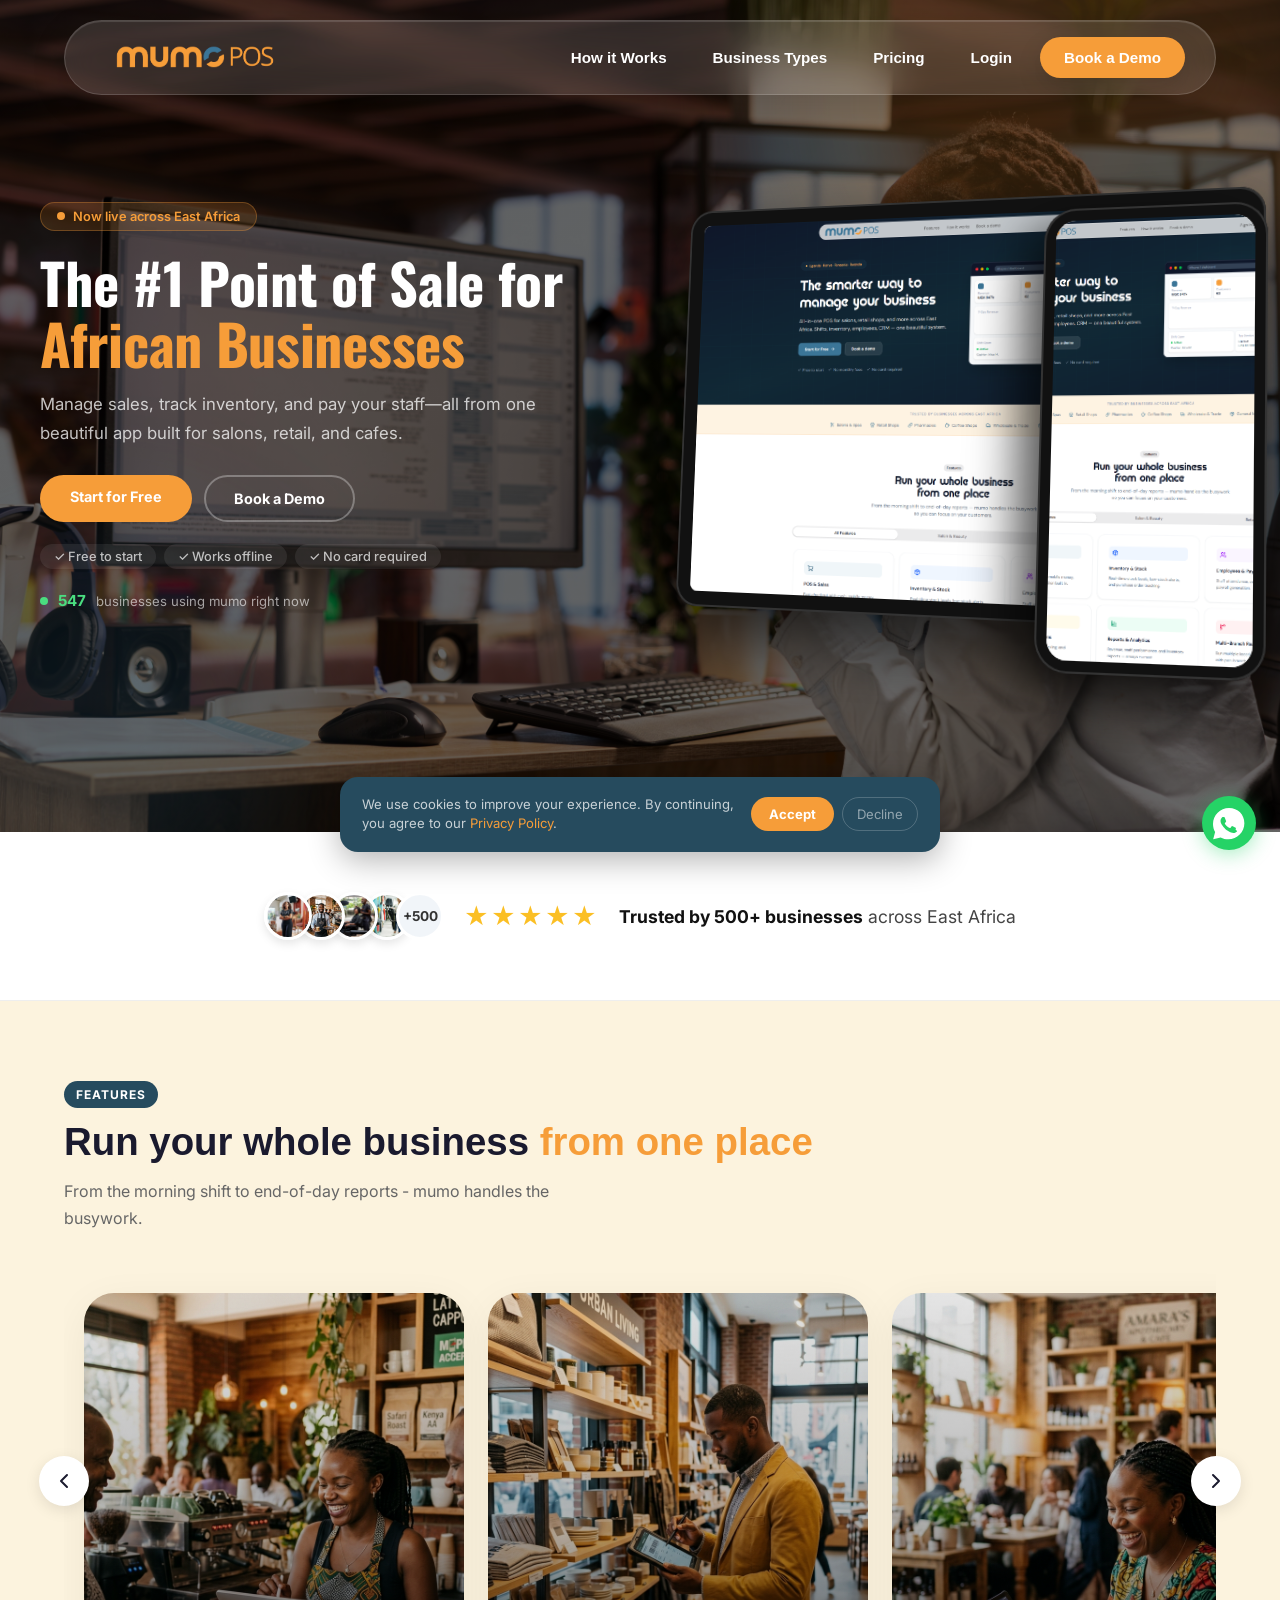
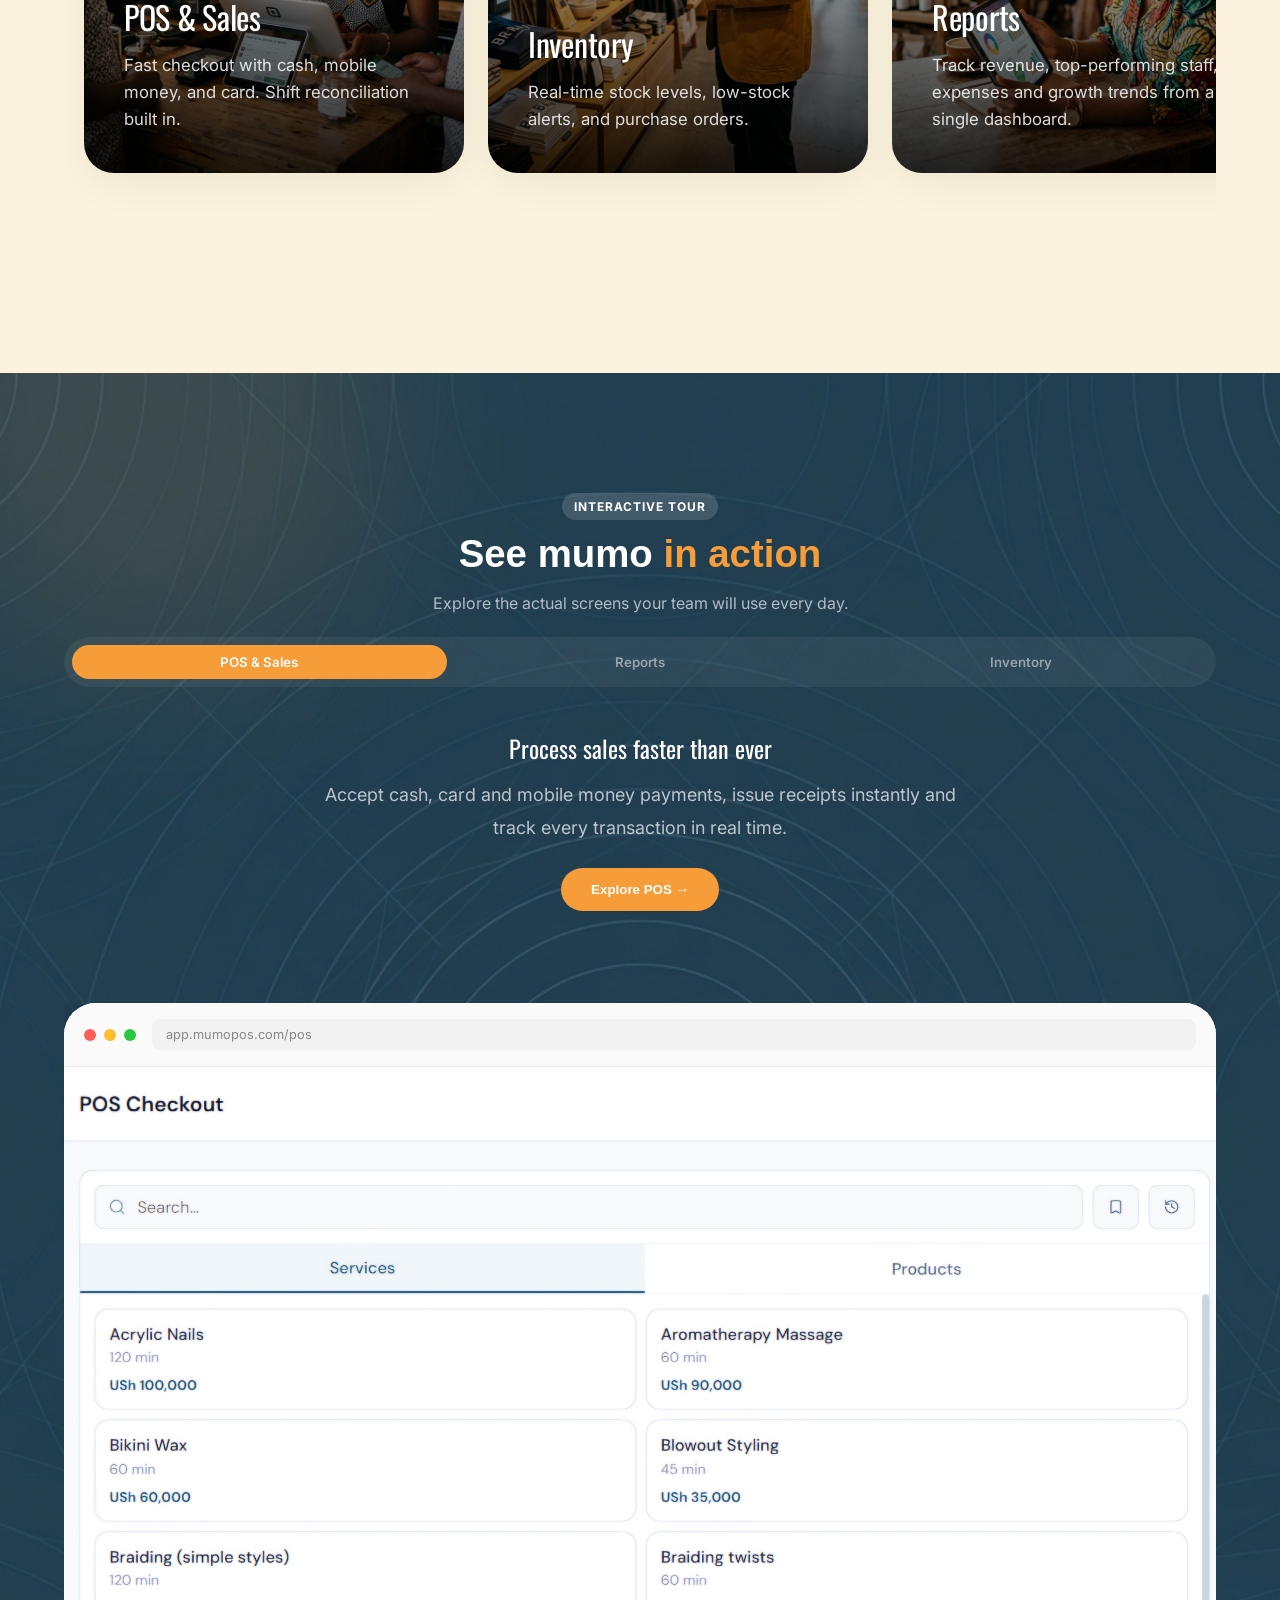
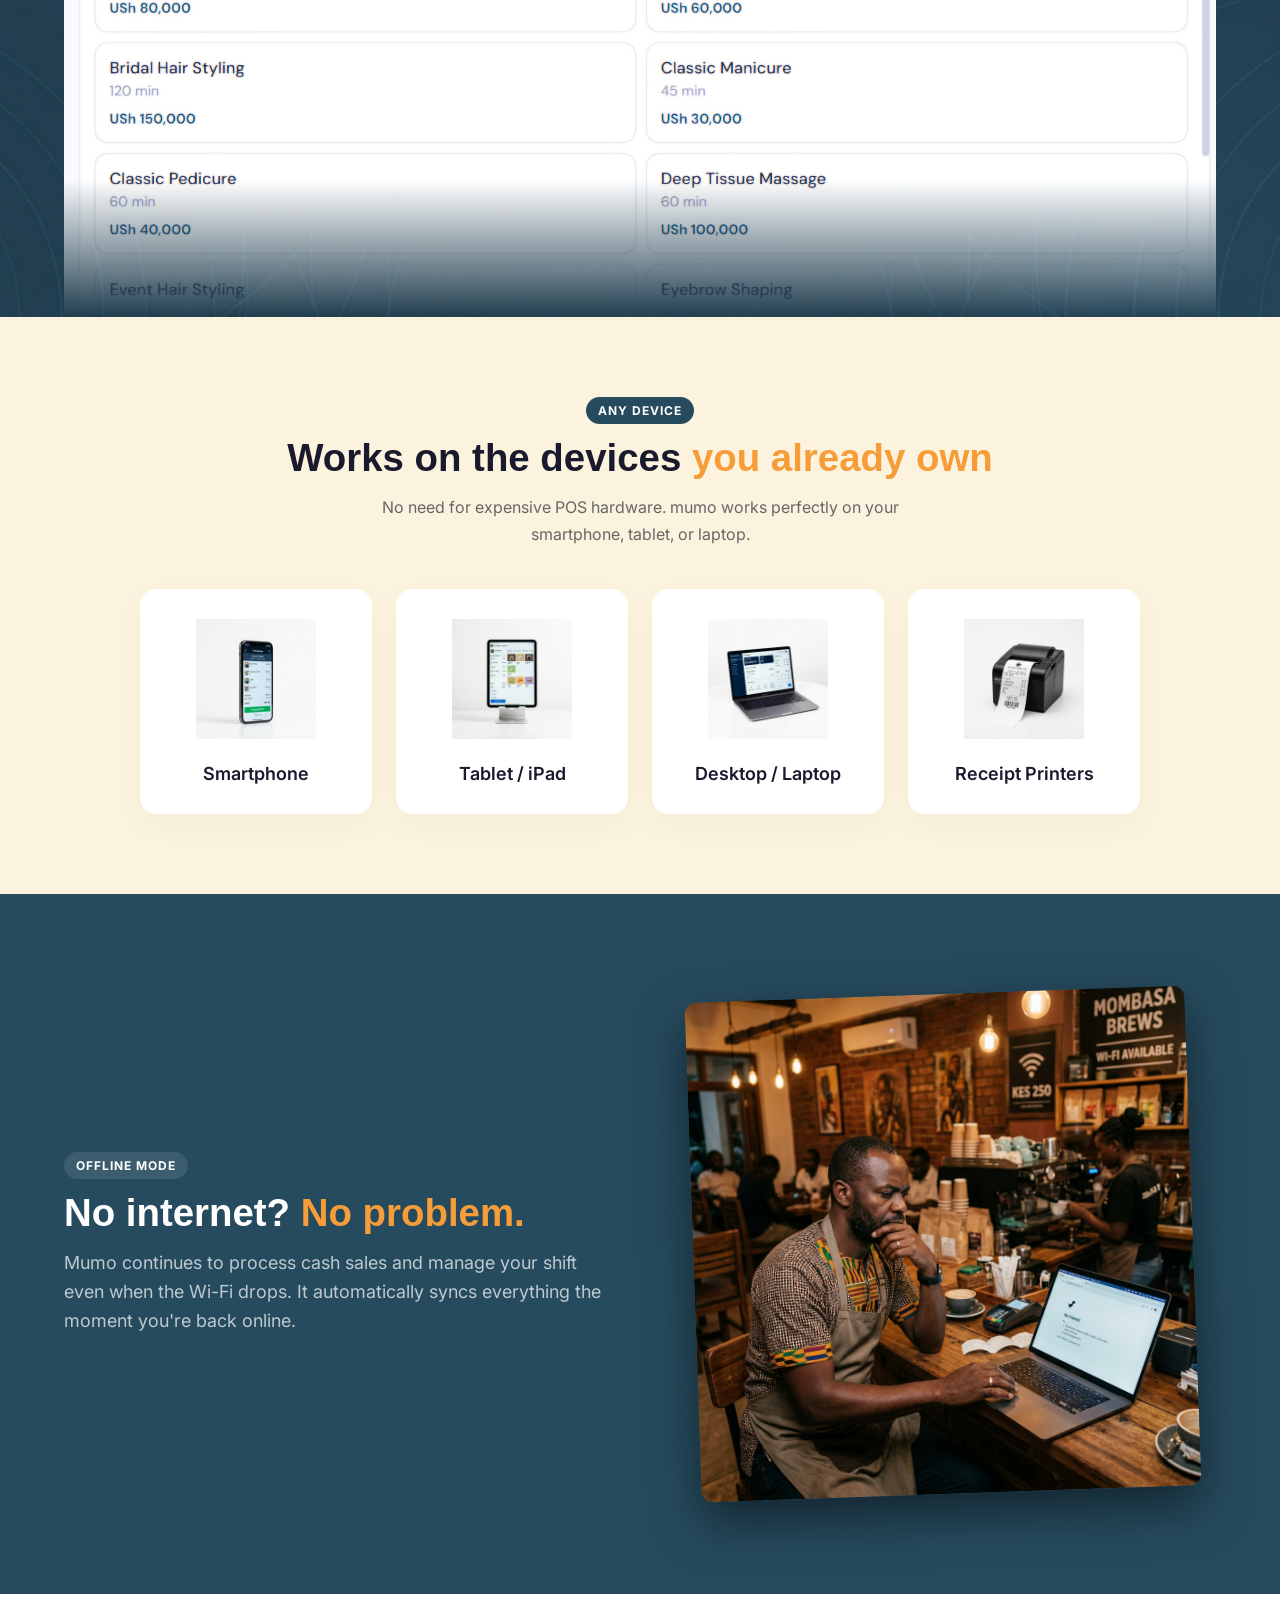
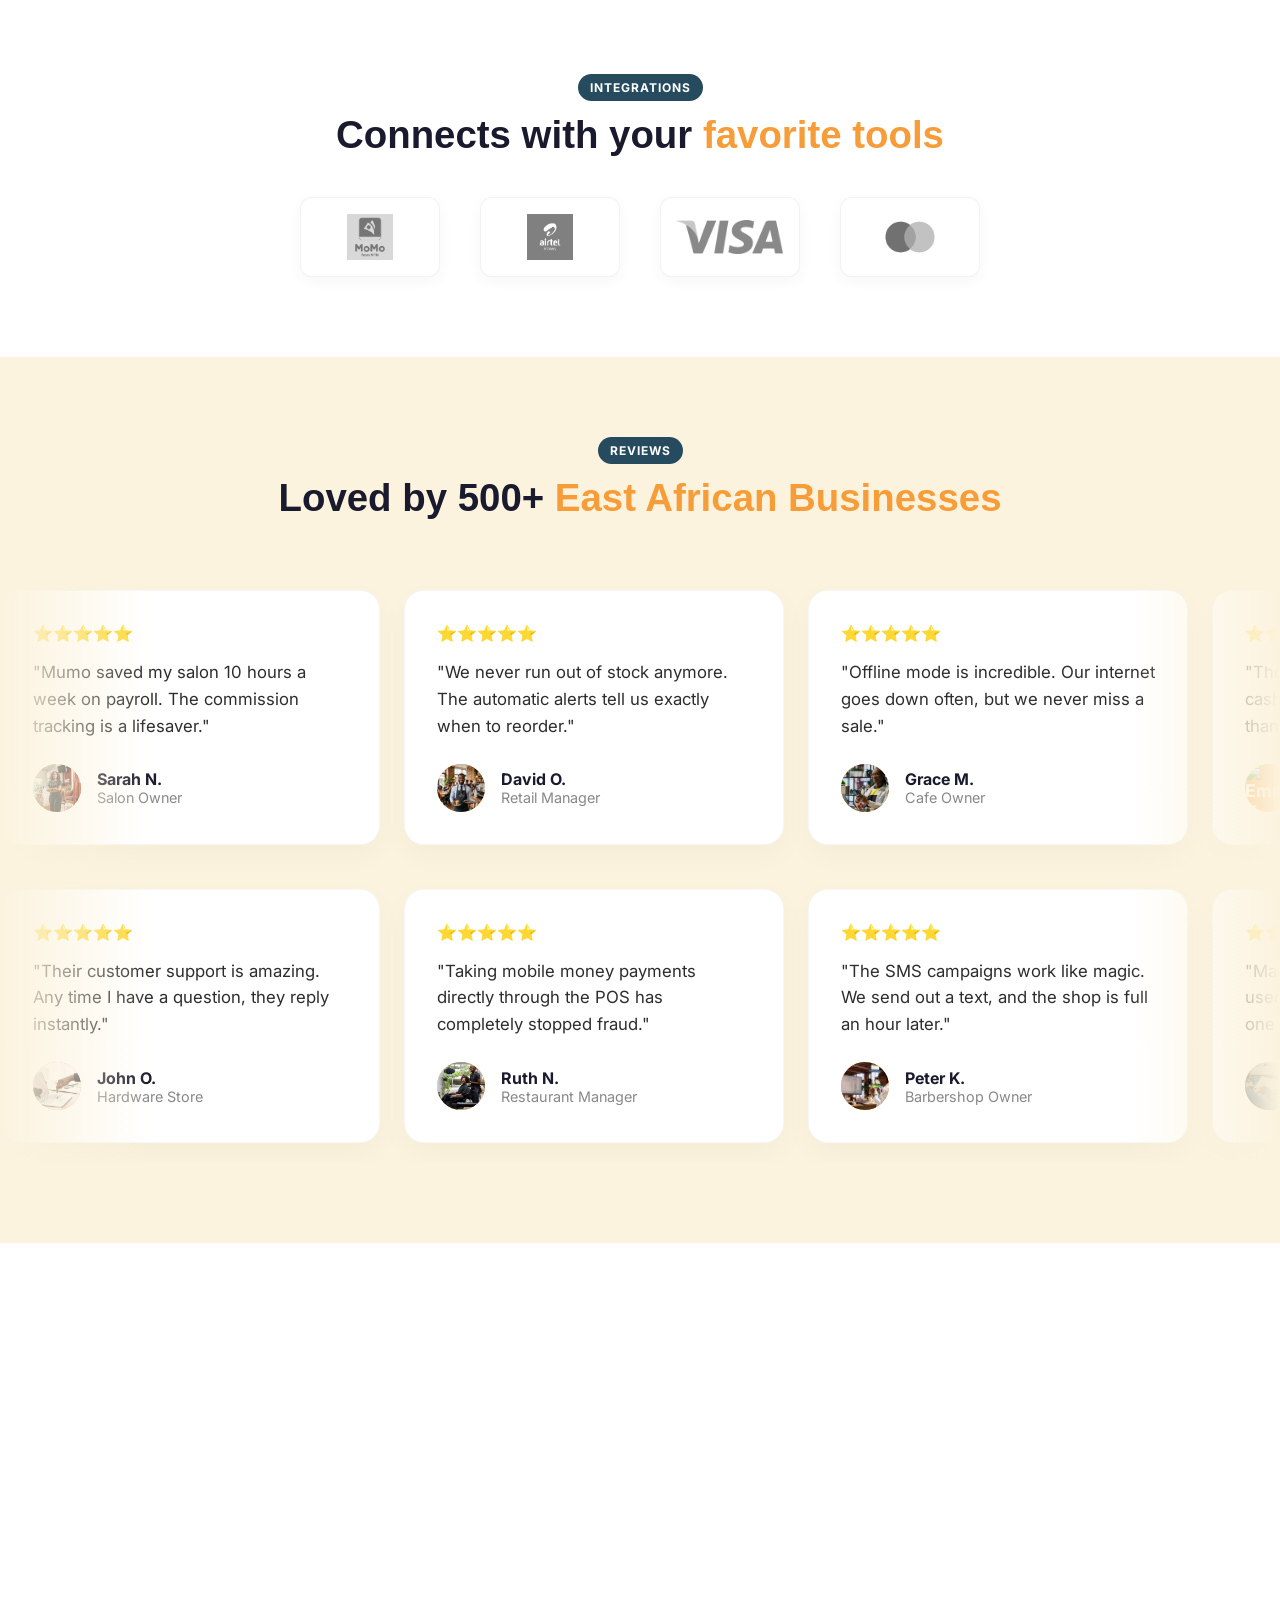
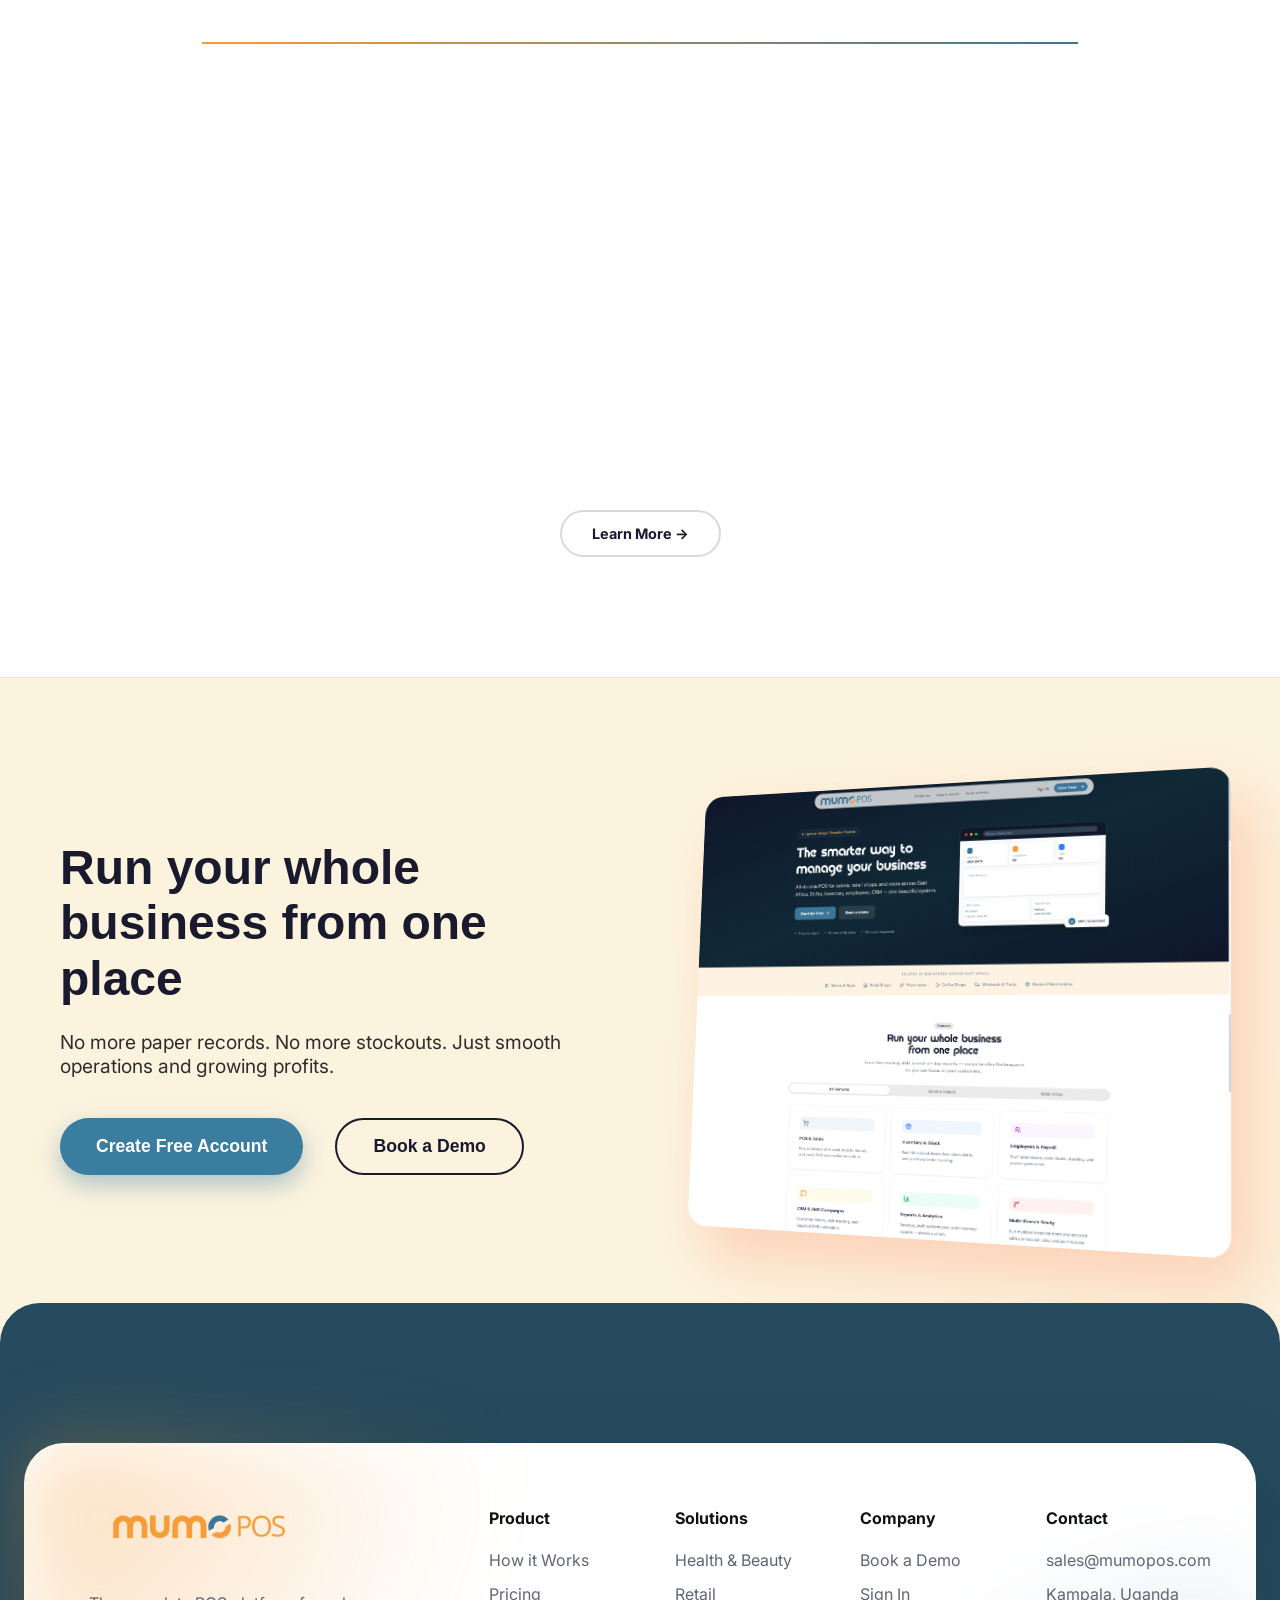
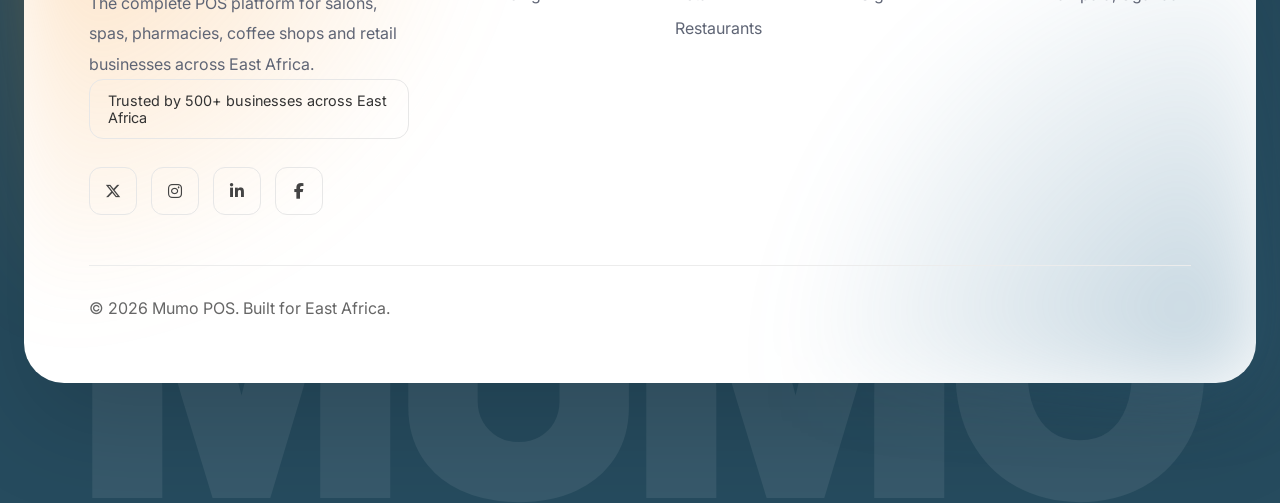
==== commit e27b2899: "Add files via upload" ====
--- a/index.html
+++ b/index.html
@@ -4,7 +4,7 @@
 <head>
   <meta charset="UTF-8" />
   <meta name="viewport" content="width=device-width,initial-scale=1" />
-  <title>mumopos POS</title>
+  <title>mumo POS</title>
   <link rel="icon" type="image/png" href="images/mumo2-POS-Y.png" />
   <link
     href="https://fonts.googleapis.com/css2?family=Oswald:wght@400;500;600;700&family=Inter:wght@400;500;600;700;800&display=swap"
@@ -12,7 +12,7 @@
   <link rel="stylesheet" href="https://cdnjs.cloudflare.com/ajax/libs/font-awesome/6.5.1/css/all.min.css" />
   <link href="style.css?v=3" rel="stylesheet" />
   <script>
-    window.nav = function (page, skipHistory) {
+    window.nav = function (page) {
       var target = document.getElementById('page-' + page);
       if (!target) return;
       var pages = document.querySelectorAll('.page');
@@ -24,29 +24,7 @@
       if (mobileNav) mobileNav.classList.remove('active');
       window.scrollTo({ top: 0, behavior: 'smooth' });
       if (typeof window.initReveal === 'function') setTimeout(window.initReveal, 80);
-
-      if (!skipHistory) {
-        var path = page === 'home' ? '/' : '/' + page;
-        window.history.pushState({ page: page }, "", path);
-      }
     };
-
-    window.addEventListener('popstate', function (event) {
-      if (event.state && event.state.page) {
-        nav(event.state.page, true);
-      } else {
-        nav('home', true);
-      }
-    });
-
-    window.addEventListener('DOMContentLoaded', function () {
-      var path = window.location.pathname.replace(/^\/|\/$/g, '');
-      if (path && document.getElementById('page-' + path)) {
-        nav(path, true);
-      } else {
-        window.history.replaceState({ page: 'home' }, "", "/");
-      }
-    });
 
     window.syncFooters = function () {
       var homeFooter = document.querySelector('#page-home > footer');
@@ -164,7 +142,7 @@
 
   <!-- STICKY CTA BAR -->
   <div class="sticky-cta" id="stickyCta">
-    <span>⚡ <strong>500+ businesses</strong> run on mumopos — free to start</span>
+    <span>⚡ <strong>500+ businesses</strong> run on mumo — free to start</span>
     <button class="sticky-cta-btn" onclick="window.open('https://app.mumopos.com/onboarding')">Start Free →</button>
     <button class="sticky-cta-close" onclick="document.getElementById('stickyCta').style.display='none'">✕</button>
   </div>
@@ -215,18 +193,18 @@
           </div>
           <div class="live-counter">
             <span class="lc-pulse"></span>
-            <span class="lc-num" id="liveCount">547</span> businesses using mumopos right now
+            <span class="lc-num" id="liveCount">547</span> businesses using mumo right now
           </div>
         </div>
         <div class="hero-mockup">
           <div class="css-device-tablet">
             <div class="css-device-screen">
-              <img src="images/FireShot Capture 010 - mumo POS - [app.mumopos.com].png" alt="Mumopos POS Dashboard">
+              <img src="images/FireShot Capture 010 - mumo POS - [app.mumopos.com].png" alt="Mumo POS Dashboard">
             </div>
           </div>
           <div class="css-device-phone">
             <div class="css-device-screen">
-              <img src="images/FireShot Capture 010 - mumo POS - [app.mumopos.com].png" alt="Mumopos POS Mobile View">
+              <img src="images/FireShot Capture 010 - mumo POS - [app.mumopos.com].png" alt="Mumo POS Mobile View">
             </div>
           </div>
         </div>
@@ -259,7 +237,7 @@
       <div class="section-inner">
         <div class="reveal"><span class="section-tag">Features</span>
           <h2>Run your whole business <span class="accent">from one place</span></h2>
-          <p class="sub">From the morning shift to end-of-day reports - mumopos handles the busywork.</p>
+          <p class="sub">From the morning shift to end-of-day reports - mumo handles the busywork.</p>
         </div>
 
         <div class="feat-proto p1-asymmetric" style="position: relative;">
@@ -328,7 +306,7 @@
       <div class="section-inner tour-inner">
         <div class="tour-header reveal">
           <span class="section-tag white">Interactive tour</span>
-          <h2 style="color:#fff">See mumopos <span class="accent">in action</span></h2>
+          <h2 style="color:#fff">See mumo <span class="accent">in action</span></h2>
           <p>Explore the actual screens your team will use every day.</p>
           <div class="tour-tabs">
             <button class="tour-tab active" onclick="switchTour('pos',this)">POS &amp; Sales</button>
@@ -490,7 +468,7 @@
       <div class="section-inner" style="text-align: center;">
         <span class="section-tag">Any Device</span>
         <h2>Works on the devices <span class="accent">you already own</span></h2>
-        <p class="sub" style="margin: 0 auto 40px; max-width: 600px;">No need for expensive POS hardware. mumopos works
+        <p class="sub" style="margin: 0 auto 40px; max-width: 600px;">No need for expensive POS hardware. mumo works
           perfectly on your smartphone, tablet, or laptop.</p>
         <div class="hardware-grid">
           <div class="hw-card"><img src="images/hw-smartphone.png" alt="Smartphone" class="hw-img">
@@ -519,7 +497,7 @@
               Mode</span>
             <h2 style="color: #ffffff;">No internet? <span class="accent" style="color: #F69D39;">No problem.</span>
             </h2>
-            <p>Mumopos continues to process cash sales and manage your shift even when the Wi-Fi drops. It automatically
+            <p>Mumo continues to process cash sales and manage your shift even when the Wi-Fi drops. It automatically
               syncs everything the moment you're back online.</p>
           </div>
           <div class="offline-visual">
@@ -555,7 +533,7 @@
         <div class="marquee-track track-left">
           <div class="marquee-card">
             <div class="stars">⭐⭐⭐⭐⭐</div>
-            <p>"Mumopos saved my salon 10 hours a week on payroll. The commission tracking is a lifesaver."</p>
+            <p>"Mumo saved my salon 10 hours a week on payroll. The commission tracking is a lifesaver."</p>
             <div class="test-author">
               <div class="test-avatar"><img src="images/confident-beauty-salon-owner1.webp" alt="Sarah N."
                   style="width:100%; height:100%; object-fit:cover; border-radius:50%;"></div>
@@ -582,7 +560,7 @@
           </div>
           <div class="marquee-card">
             <div class="stars">⭐⭐⭐⭐⭐</div>
-            <p>"The Mumopos POS is so fast. My cashiers learned how to use it in less than 10 minutes."</p>
+            <p>"The Mumo POS is so fast. My cashiers learned how to use it in less than 10 minutes."</p>
             <div class="test-author">
               <div class="test-avatar"><img
                   src="images/joyous-it-worker-satisfied-after-testing-code-seeing-good-results.webp" alt="Emmanuel K."
@@ -602,7 +580,7 @@
           <!-- DUPLICATE FOR INFINITE SCROLL -->
           <div class="marquee-card">
             <div class="stars">⭐⭐⭐⭐⭐</div>
-            <p>"Mumopos saved my salon 10 hours a week on payroll. The commission tracking is a lifesaver."</p>
+            <p>"Mumo saved my salon 10 hours a week on payroll. The commission tracking is a lifesaver."</p>
             <div class="test-author">
               <div class="test-avatar"><img src="images/confident-beauty-salon-owner1.webp" alt="Sarah N."
                   style="width:100%; height:100%; object-fit:cover; border-radius:50%;"></div>
@@ -629,7 +607,7 @@
           </div>
           <div class="marquee-card">
             <div class="stars">⭐⭐⭐⭐⭐</div>
-            <p>"The Mumopos POS is so fast. My cashiers learned how to use it in less than 10 minutes."</p>
+            <p>"The Mumo POS is so fast. My cashiers learned how to use it in less than 10 minutes."</p>
             <div class="test-author">
               <div class="test-avatar"><img
                   src="images/joyous-it-worker-satisfied-after-testing-code-seeing-good-results.webp" alt="Emmanuel K."
@@ -688,7 +666,7 @@
           </div>
           <div class="marquee-card">
             <div class="stars">⭐⭐⭐⭐⭐</div>
-            <p>"Switching to Mumopos was the best business decision I made this year. Highly recommended."</p>
+            <p>"Switching to Mumo was the best business decision I made this year. Highly recommended."</p>
             <div class="test-author">
               <div class="test-avatar"><img
                   src="images/black-people-working-together-their-taxes-management-their-home-office.webp"
@@ -737,7 +715,7 @@
           </div>
           <div class="marquee-card">
             <div class="stars">⭐⭐⭐⭐⭐</div>
-            <p>"Switching to Mumopos was the best business decision I made this year. Highly recommended."</p>
+            <p>"Switching to Mumo was the best business decision I made this year. Highly recommended."</p>
             <div class="test-author">
               <div class="test-avatar"><img
                   src="images/black-people-working-together-their-taxes-management-their-home-office.webp"
@@ -858,7 +836,7 @@
         </div>
         <div class="cta-visual">
           <div class="floating-app">
-            <img src="images/FireShot Capture 010 - mumo POS - [app.mumopos.com].png" alt="Mumopos Dashboard">
+            <img src="images/FireShot Capture 010 - mumo POS - [app.mumopos.com].png" alt="Mumo Dashboard">
           </div>
         </div>
       </div>
@@ -905,7 +883,6 @@
       </div>
     </div>
     <div class="pricing-grid">
-
       <div class="plan-card pro reveal d2">
         <div class="popular-badge">Most Popular</div>
         <div class="plan-name" style="color:#fff">Pro</div>
@@ -937,8 +914,7 @@
             <div class="pf-icon no">✕</div><span style="color:rgba(255,255,255,.3)">Multi-branch</span>
           </div>
         </div>
-        <button class="plan-btn" onclick="window.open('https://app.mumopos.com/onboarding')">Start 7 Days Free
-          Trial</button>
+        <button class="plan-btn" onclick="window.open('https://app.mumopos.com/onboarding')">Start 7 Days Trial</button>
       </div>
       <div class="plan-card business reveal d3">
         <div class="plan-name">Business</div>
@@ -969,8 +945,8 @@
             <div class="pf-icon yes">✓</div>Custom roles &amp; permissions
           </div>
         </div>
-        <button type="button" onclick="window.open('https://app.mumopos.com/onboarding')" class="plan-btn">
-          Start 7 Days Free Trial
+        <button type="button" onclick="window.open('https://app.mumopos.com/demo', '_blank')" class="cta-btn">
+          Start 7 Days Trial
         </button>
       </div>
     </div>
@@ -1023,7 +999,7 @@
           <div
             style="color:#555; line-height:1.6; font-size:0.95rem; padding-top: 16px; margin-top: 16px; border-top: 1px solid rgba(0,0,0,0.05);">
             We accept MTN MoMo, Airtel Money, Visa, and Mastercard. Monthly billing is automatic. Annual billing gives
-            you a 50% discount.</div>
+            you a 20% discount.</div>
         </details>
 
         <details class="premium-faq-item"
@@ -1047,16 +1023,17 @@
       <div class="cta-p2-inner">
         <div class="cta-content reveal">
           <h2>Ready to transform your business?</h2>
-          <p>Join 500+ businesses across East Africa who trust Mumopos to manage sales, staff, and inventory.</p>
+          <p>Join 500+ businesses across East Africa who trust Mumo to manage sales, staff, and inventory.</p>
           <div class="cta-actions">
-            <button class="cta-btn-primary" onclick="nav('demo')">Start Free Trial</button>
+            <button class="cta-btn-primary" onclick="window.open('https://app.mumopos.com/demo', '_blank')">Start Free
+              Trial</button>
             <button class="cta-btn-outline-primary" onclick="window.open('https://app.mumopos.com/demo', '_blank')">Book
               a Demo</button>
           </div>
         </div>
         <div class="cta-visual reveal">
           <div class="floating-app">
-            <img src="images/FireShot Capture 010 - mumo POS - [app.mumopos.com].png" alt="Mumopos Dashboard">
+            <img src="images/FireShot Capture 010 - mumo POS - [app.mumopos.com].png" alt="Mumo Dashboard">
           </div>
         </div>
       </div>
@@ -1076,17 +1053,18 @@
           <span class="section-tag" style="background:rgba(255,77,26,0.1);color:#ff4d1a;border:none;">Simple
             Process</span>
           <h1>Up and running in <span class="accent">4 steps</span></h1>
-          <p>No technical skills needed. If you can use a smartphone, you can use Mumopos POS. Get your entire business
+          <p>No technical skills needed. If you can use a smartphone, you can use Mumo POS. Get your entire business
             online in under 10 minutes.</p>
           <div class="hhm-actions">
-            <button class="cta-btn-primary" onclick="nav('demo')">Start Free Trial</button>
+            <button class="cta-btn-primary" onclick="window.open('https://app.mumopos.com/demo', '_blank')">Start Free
+              Trial</button>
             <button class="cta-btn-outline-primary" onclick="nav('pricing')"
               style="color:#ffffff; border-color:rgba(255,255,255,0.3);">View Pricing</button>
           </div>
         </div>
         <div class="hhm-visual reveal d2">
           <div class="hhm-glass-card">
-            <img src="images/FireShot Capture 010 - mumo POS - [app.mumopos.com].png" alt="Mumopos Dashboard"
+            <img src="images/FireShot Capture 010 - mumo POS - [app.mumopos.com].png" alt="Mumo Dashboard"
               class="hhm-main-img">
             <div class="hhm-floating-badge badge-1">
               <div class="hhm-badge-icon">⚡</div>
@@ -1116,8 +1094,7 @@
             <div class="content reveal d1">
               <h2 style="font-size:36px;font-weight:700;margin-bottom:12px;color:var(--dark);">Choose your business type
               </h2>
-              <p style="font-size:17px;line-height:1.6;color:var(--text-light);">Salon, retail, pharmacy, cafe...
-                mumopos
+              <p style="font-size:17px;line-height:1.6;color:var(--text-light);">Salon, retail, pharmacy, cafe... mumo
                 is pre-configured for your industry.</p>
               <div
                 style="margin-top:20px;padding:8px 16px;background:rgba(255,77,26,0.1);color:#ff4d1a;border-radius:20px;font-size:14px;font-weight:600;display:inline-block">
@@ -1195,7 +1172,7 @@
           style="background:rgba(255,255,255,0.1); color:#fff; border: 1px solid rgba(255,255,255,0.2);">FAQs</span>
         <h2 style="color:#fff;">Common <span class="accent">questions</span></h2>
         <p style="color:rgba(255,255,255,0.8); max-width:600px; margin:16px auto 0;">Everything you need to know about
-          switching to Mumopos.</p>
+          switching to Mumo.</p>
       </div>
       <div class="how-faqs reveal d1"
         style="max-width:760px; margin:0 auto; display:flex; flex-direction:column; gap:16px;">
@@ -1204,13 +1181,12 @@
           style="background:#fff; padding:24px 32px; border-radius:16px; box-shadow:0 10px 30px rgba(0,0,0,0.2);">
           <summary
             style="font-weight:600; font-size:1.1rem; color:var(--dark); outline:none; cursor:pointer; list-style:none; display:flex; justify-content:space-between; align-items:center;">
-            Do I need internet to use mumopos?
+            Do I need internet to use mumo?
             <span style="color:var(--blue); font-size:1.4rem;">+</span>
           </summary>
           <div
             style="color:#555; line-height:1.6; font-size:0.95rem; padding-top: 16px; margin-top: 16px; border-top: 1px solid rgba(0,0,0,0.05);">
-            mumopos works best with internet for real-time syncing. Basic sales can still be recorded offline and will
-            sync
+            mumo works best with internet for real-time syncing. Basic sales can still be recorded offline and will sync
             when connectivity is restored.</div>
         </details>
 
@@ -1218,12 +1194,12 @@
           style="background:#fff; padding:24px 32px; border-radius:16px; box-shadow:0 10px 30px rgba(0,0,0,0.2);">
           <summary
             style="font-weight:600; font-size:1.1rem; color:var(--dark); outline:none; cursor:pointer; list-style:none; display:flex; justify-content:space-between; align-items:center;">
-            What devices does mumopos run on?
+            What devices does mumo run on?
             <span style="color:var(--blue); font-size:1.4rem;">+</span>
           </summary>
           <div
             style="color:#555; line-height:1.6; font-size:0.95rem; padding-top: 16px; margin-top: 16px; border-top: 1px solid rgba(0,0,0,0.05);">
-            mumopos runs in any modern browser &mdash; Chrome, Firefox, Safari. Works on smartphones, tablets, and
+            mumo runs in any modern browser &mdash; Chrome, Firefox, Safari. Works on smartphones, tablets, and
             computers. No special hardware required.</div>
         </details>
 
@@ -1261,16 +1237,17 @@
       <div class="cta-p2-inner">
         <div class="cta-content reveal">
           <h2>Ready to transform your business?</h2>
-          <p>Join 500+ businesses across East Africa who trust Mumopos to manage sales, staff, and inventory.</p>
+          <p>Join 500+ businesses across East Africa who trust Mumo to manage sales, staff, and inventory.</p>
           <div class="cta-actions">
-            <button class="cta-btn-primary" onclick="nav('demo')">Start Free Today</button>
+            <button class="cta-btn-primary" onclick="window.open('https://app.mumopos.com/demo', '_blank')">Start Free
+              Today</button>
             <button class="cta-btn-outline-primary" onclick="window.open('https://app.mumopos.com/demo', '_blank')">Book
               a Demo</button>
           </div>
         </div>
         <div class="cta-visual reveal">
           <div class="floating-app">
-            <img src="images/FireShot Capture 010 - mumo POS - [app.mumopos.com].png" alt="Mumopos Dashboard">
+            <img src="images/FireShot Capture 010 - mumo POS - [app.mumopos.com].png" alt="Mumo Dashboard">
           </div>
         </div>
       </div>
@@ -1311,15 +1288,14 @@
           </h1>
           <p
             style="color: rgba(255,255,255,0.85); font-size: 1.1rem; line-height: 1.6; max-width: 480px; margin-bottom: 40px; text-shadow: 0 1px 4px rgba(0,0,0,0.2);">
-            Whether you're a solo stylist or managing a team of twelve, mumopos keeps your commissions, cash, and
-            customers
+            Whether you're a solo stylist or managing a team of twelve, mumo keeps your commissions, cash, and customers
             on one screen.
           </p>
 
           <div class="hero-btns" style="margin-bottom: 40px;">
             <a href="#" onclick="nav('demo');return false;" class="btn-primary"
               style="background: #fff; color: var(--blue);">Set up your Business</a>
-            <button onclick="nav('demo')" class="btn-hero-outline"
+            <button onclick="window.open('https://app.mumopos.com/demo', '_blank')" class="btn-hero-outline"
               style="color: #fff; border-color: rgba(255,255,255,0.4);">See a demo</button>
           </div>
 
@@ -1328,7 +1304,7 @@
               <div class="sp-num"
                 style="font-family: 'Oswald', sans-serif; font-size: 1.8rem; font-weight: 700; color: #fff;">200+</div>
               <div class="sp-lbl" style="color: rgba(255,255,255,0.7); font-size: 0.85rem; font-weight: 500;">Salons on
-                mumopos</div>
+                mumo</div>
             </div>
             <div class="sp-item">
               <div class="sp-num"
@@ -1399,7 +1375,7 @@
     <section class="salon-why">
       <div class="section-inner">
         <div class="reveal">
-          <span class="section-tag">Why salon owners love Mumopos</span>
+          <span class="section-tag">Why salon owners love Mumo</span>
           <h2>Everything a salon needs, <span class="accent">nothing it doesn't</span></h2>
         </div>
 
@@ -1418,7 +1394,7 @@
           <div class="salon-why-inner">
             <div class="salon-why-text">
               <h3>Fast Checkout for Any Client</h3>
-              <p>Whether it's a walk-in or a pre-booked appointment, mumopos lets you ring up any service in seconds.
+              <p>Whether it's a walk-in or a pre-booked appointment, mumo lets you ring up any service in seconds.
                 Accept cash, mobile money (MTN MoMo, Airtel Money, M-Pesa), or card payments all in one place.</p>
               <div class="salon-why-features">
                 <div class="swf-item">
@@ -1607,7 +1583,7 @@
             <div class="salon-why-text">
               <h3>Track Retail Products Too</h3>
               <p>Manage your salon's retail products (shampoos, serums, oils, etc.) with automatic stock tracking. Get
-                low-stock alerts and manage suppliers directly from mumopos.</p>
+                low-stock alerts and manage suppliers directly from mumo.</p>
               <div class="salon-why-features">
                 <div class="swf-item">
 
@@ -1649,14 +1625,14 @@
     <section style="background: var(--cream); padding: 80px 0; overflow-x: hidden;">
       <div class="section-inner" style="text-align: center; margin-bottom: 50px;">
         <div class="reveal"><span class="section-tag blue">Real stories</span>
-          <h2>Salon owners <span class="accent-b">love Mumopos</span></h2>
+          <h2>Salon owners <span class="accent-b">love Mumo</span></h2>
         </div>
       </div>
       <div class="marquee-wrap">
         <div class="marquee-track track-left">
           <div class="marquee-card">
             <div class="stars">⭐⭐⭐⭐⭐</div>
-            <p>"Mumopos saved my salon 10 hours a week on payroll. The commission tracking is a lifesaver."</p>
+            <p>"Mumo saved my salon 10 hours a week on payroll. The commission tracking is a lifesaver."</p>
             <div class="test-author">
               <div class="test-avatar"><img src="images/confident-beauty-salon-owner1.webp" alt="Sarah N."
                   style="width:100%; height:100%; object-fit:cover; border-radius:50%;"></div>
@@ -1683,7 +1659,7 @@
           </div>
           <div class="marquee-card">
             <div class="stars">⭐⭐⭐⭐⭐</div>
-            <p>"The Mumopos POS is so fast. My cashiers learned how to use it in less than 10 minutes."</p>
+            <p>"The Mumo POS is so fast. My cashiers learned how to use it in less than 10 minutes."</p>
             <div class="test-author">
               <div class="test-avatar"><img
                   src="images/joyous-it-worker-satisfied-after-testing-code-seeing-good-results.webp" alt="Emmanuel K."
@@ -1703,7 +1679,7 @@
           <!-- DUPLICATE FOR INFINITE SCROLL -->
           <div class="marquee-card">
             <div class="stars">⭐⭐⭐⭐⭐</div>
-            <p>"Mumopos saved my salon 10 hours a week on payroll. The commission tracking is a lifesaver."</p>
+            <p>"Mumo saved my salon 10 hours a week on payroll. The commission tracking is a lifesaver."</p>
             <div class="test-author">
               <div class="test-avatar"><img src="images/confident-beauty-salon-owner1.webp" alt="Sarah N."
                   style="width:100%; height:100%; object-fit:cover; border-radius:50%;"></div>
@@ -1730,7 +1706,7 @@
           </div>
           <div class="marquee-card">
             <div class="stars">⭐⭐⭐⭐⭐</div>
-            <p>"The Mumopos POS is so fast. My cashiers learned how to use it in less than 10 minutes."</p>
+            <p>"The Mumo POS is so fast. My cashiers learned how to use it in less than 10 minutes."</p>
             <div class="test-author">
               <div class="test-avatar"><img
                   src="images/joyous-it-worker-satisfied-after-testing-code-seeing-good-results.webp" alt="Emmanuel K."
@@ -1789,7 +1765,7 @@
           </div>
           <div class="marquee-card">
             <div class="stars">⭐⭐⭐⭐⭐</div>
-            <p>"Switching to Mumopos was the best business decision I made this year. Highly recommended."</p>
+            <p>"Switching to Mumo was the best business decision I made this year. Highly recommended."</p>
             <div class="test-author">
               <div class="test-avatar"><img
                   src="images/black-people-working-together-their-taxes-management-their-home-office.webp"
@@ -1838,7 +1814,7 @@
           </div>
           <div class="marquee-card">
             <div class="stars">⭐⭐⭐⭐⭐</div>
-            <p>"Switching to Mumopos was the best business decision I made this year. Highly recommended."</p>
+            <p>"Switching to Mumo was the best business decision I made this year. Highly recommended."</p>
             <div class="test-author">
               <div class="test-avatar"><img
                   src="images/black-people-working-together-their-taxes-management-their-home-office.webp"
@@ -1858,7 +1834,7 @@
           style="background:rgba(255,255,255,0.1); color:#fff; border: 1px solid rgba(255,255,255,0.2);">FAQs</span>
         <h2 style="color:#fff;">Common <span class="accent">questions</span></h2>
         <p style="color:rgba(255,255,255,0.8); max-width:600px; margin:16px auto 0;">Everything you need to know about
-          switching to Mumopos.</p>
+          switching to Mumo.</p>
       </div>
       <div class="how-faqs reveal d1"
         style="max-width:760px; margin:0 auto; display:flex; flex-direction:column; gap:16px;">
@@ -1867,12 +1843,12 @@
           style="background:#fff; padding:24px 32px; border-radius:16px; box-shadow:0 10px 30px rgba(0,0,0,0.2);">
           <summary
             style="font-weight:600; font-size:1.1rem; color:var(--dark); outline:none; cursor:pointer; list-style:none; display:flex; justify-content:space-between; align-items:center;">
-            Do I need internet to use mumopos?
+            Do I need internet to use mumo?
             <span style="color:var(--blue); font-size:1.4rem;">+</span>
           </summary>
           <div
             style="color:#555; line-height:1.6; font-size:0.95rem; padding-top: 16px; margin-top: 16px; border-top: 1px solid rgba(0,0,0,0.05);">
-            mumopos works best with internet for real-time syncing across devices. Basic sales can still be recorded
+            mumo works best with internet for real-time syncing across devices. Basic sales can still be recorded
             offline and will sync automatically when connectivity is restored.</div>
         </details>
 
@@ -1886,7 +1862,7 @@
           <div
             style="color:#555; line-height:1.6; font-size:0.95rem; padding-top: 16px; margin-top: 16px; border-top: 1px solid rgba(0,0,0,0.05);">
             Yes! You can assign different commission structures (percentage or flat fee) to every stylist. When a
-            checkout is completed, Mumopos splits the revenue automatically.</div>
+            checkout is completed, Mumo splits the revenue automatically.</div>
         </details>
 
         <details class="premium-faq-item"
@@ -1898,7 +1874,7 @@
           </summary>
           <div
             style="color:#555; line-height:1.6; font-size:0.95rem; padding-top: 16px; margin-top: 16px; border-top: 1px solid rgba(0,0,0,0.05);">
-            Absolutely. Mumopos lets you log payments from MTN MoMo, Airtel Money, cash, and credit cards.</div>
+            Absolutely. Mumo lets you log payments from MTN MoMo, Airtel Money, cash, and credit cards.</div>
         </details>
 
         <details class="premium-faq-item"
@@ -1921,15 +1897,16 @@
       <div class="cta-p2-inner">
         <div class="cta-content reveal">
           <h2>Ready to transform your salon?</h2>
-          <p>Join 200+ salon owners across East Africa who trust Mumopos to manage appointments, staff, inventory, and
+          <p>Join 200+ salon owners across East Africa who trust Mumo to manage appointments, staff, inventory, and
             sales.</p>
-          <div class="cta-actions"><button class="cta-btn-primary" onclick="nav('demo')">Start Free
+          <div class="cta-actions"><button class="cta-btn-primary"
+              onclick="window.open('https://app.mumopos.com/demo', '_blank')">Start Free
               Today</button><button class="cta-btn-outline-primary"
               onclick="window.open('https://app.mumopos.com/demo', '_blank')">Book a Demo</button></div>
         </div>
         <div class="cta-visual reveal">
           <div class="floating-app"><img src="images/FireShot Capture 010 - mumo POS - [app.mumopos.com].png"
-              alt="Mumopos Dashboard"></div>
+              alt="Mumo Dashboard"></div>
         </div>
       </div>
     </section>
@@ -1965,14 +1942,14 @@
           </h1>
           <p
             style="color: rgba(255,255,255,0.85); font-size: 1.1rem; line-height: 1.6; max-width: 480px; margin-bottom: 40px; text-shadow: 0 1px 4px rgba(0,0,0,0.2);">
-            From managing table reservations to sending tickets instantly to the kitchen and splitting bills, mumopos
+            From managing table reservations to sending tickets instantly to the kitchen and splitting bills, mumo
             ensures your restaurant runs as smoothly as your best recipe.
           </p>
 
           <div class="hero-btns" style="margin-bottom: 40px;">
             <a href="#" onclick="nav('demo');return false;" class="btn-primary"
               style="background: #fff; color: var(--blue);">Set up your restaurant</a>
-            <button onclick="nav('demo')" class="btn-hero-outline"
+            <button onclick="window.open('https://app.mumopos.com/demo', '_blank')" class="btn-hero-outline"
               style="color: #fff; border-color: rgba(255,255,255,0.4);">See a demo</button>
           </div>
 
@@ -1981,7 +1958,7 @@
               <div class="sp-num"
                 style="font-family: 'Oswald', sans-serif; font-size: 1.8rem; font-weight: 700; color: #fff;">300+</div>
               <div class="sp-lbl" style="color: rgba(255,255,255,0.7); font-size: 0.85rem; font-weight: 500;">
-                Restaurants on mumopos</div>
+                Restaurants on mumo</div>
             </div>
             <div class="sp-item">
               <div class="sp-num"
@@ -2052,7 +2029,7 @@
     <section class="salon-why">
       <div class="section-inner">
         <div class="reveal">
-          <span class="section-tag">Why food & beverage teams love Mumopos</span>
+          <span class="section-tag">Why food & beverage teams love Mumo</span>
           <h2>Everything your kitchen needs, <span class="accent">nothing it doesn't</span></h2>
         </div>
 
@@ -2266,14 +2243,14 @@
     <section style="background: var(--cream); padding: 80px 0; overflow-x: hidden;">
       <div class="section-inner" style="text-align: center; margin-bottom: 50px;">
         <div class="reveal"><span class="section-tag blue">Real stories</span>
-          <h2>Salon owners <span class="accent-b">love Mumopos</span></h2>
+          <h2>Salon owners <span class="accent-b">love Mumo</span></h2>
         </div>
       </div>
       <div class="marquee-wrap">
         <div class="marquee-track track-left">
           <div class="marquee-card">
             <div class="stars">⭐⭐⭐⭐⭐</div>
-            <p>"Mumopos saved my salon 10 hours a week on payroll. The commission tracking is a lifesaver."</p>
+            <p>"Mumo saved my salon 10 hours a week on payroll. The commission tracking is a lifesaver."</p>
             <div class="test-author">
               <div class="test-avatar"><img src="images/confident-beauty-salon-owner1.webp" alt="Sarah N."
                   style="width:100%; height:100%; object-fit:cover; border-radius:50%;"></div>
@@ -2300,7 +2277,7 @@
           </div>
           <div class="marquee-card">
             <div class="stars">⭐⭐⭐⭐⭐</div>
-            <p>"The Mumopos POS is so fast. My cashiers learned how to use it in less than 10 minutes."</p>
+            <p>"The Mumo POS is so fast. My cashiers learned how to use it in less than 10 minutes."</p>
             <div class="test-author">
               <div class="test-avatar"><img
                   src="images/joyous-it-worker-satisfied-after-testing-code-seeing-good-results.webp" alt="Emmanuel K."
@@ -2320,7 +2297,7 @@
           <!-- DUPLICATE FOR INFINITE SCROLL -->
           <div class="marquee-card">
             <div class="stars">⭐⭐⭐⭐⭐</div>
-            <p>"Mumopos saved my salon 10 hours a week on payroll. The commission tracking is a lifesaver."</p>
+            <p>"Mumo saved my salon 10 hours a week on payroll. The commission tracking is a lifesaver."</p>
             <div class="test-author">
               <div class="test-avatar"><img src="images/confident-beauty-salon-owner1.webp" alt="Sarah N."
                   style="width:100%; height:100%; object-fit:cover; border-radius:50%;"></div>
@@ -2347,7 +2324,7 @@
           </div>
           <div class="marquee-card">
             <div class="stars">⭐⭐⭐⭐⭐</div>
-            <p>"The Mumopos POS is so fast. My cashiers learned how to use it in less than 10 minutes."</p>
+            <p>"The Mumo POS is so fast. My cashiers learned how to use it in less than 10 minutes."</p>
             <div class="test-author">
               <div class="test-avatar"><img
                   src="images/joyous-it-worker-satisfied-after-testing-code-seeing-good-results.webp" alt="Emmanuel K."
@@ -2406,7 +2383,7 @@
           </div>
           <div class="marquee-card">
             <div class="stars">⭐⭐⭐⭐⭐</div>
-            <p>"Switching to Mumopos was the best business decision I made this year. Highly recommended."</p>
+            <p>"Switching to Mumo was the best business decision I made this year. Highly recommended."</p>
             <div class="test-author">
               <div class="test-avatar"><img
                   src="images/black-people-working-together-their-taxes-management-their-home-office.webp"
@@ -2455,7 +2432,7 @@
           </div>
           <div class="marquee-card">
             <div class="stars">⭐⭐⭐⭐⭐</div>
-            <p>"Switching to Mumopos was the best business decision I made this year. Highly recommended."</p>
+            <p>"Switching to Mumo was the best business decision I made this year. Highly recommended."</p>
             <div class="test-author">
               <div class="test-avatar"><img
                   src="images/black-people-working-together-their-taxes-management-their-home-office.webp"
@@ -2475,7 +2452,7 @@
           style="background:rgba(255,255,255,0.1); color:#fff; border: 1px solid rgba(255,255,255,0.2);">FAQs</span>
         <h2 style="color:#fff;">Common <span class="accent">questions</span></h2>
         <p style="color:rgba(255,255,255,0.8); max-width:600px; margin:16px auto 0;">Everything you need to know about
-          switching to Mumopos.</p>
+          switching to Mumo.</p>
       </div>
       <div class="how-faqs reveal d1"
         style="max-width:760px; margin:0 auto; display:flex; flex-direction:column; gap:16px;">
@@ -2484,12 +2461,12 @@
           style="background:#fff; padding:24px 32px; border-radius:16px; box-shadow:0 10px 30px rgba(0,0,0,0.2);">
           <summary
             style="font-weight:600; font-size:1.1rem; color:var(--dark); outline:none; cursor:pointer; list-style:none; display:flex; justify-content:space-between; align-items:center;">
-            Do I need internet to use mumopos?
+            Do I need internet to use mumo?
             <span style="color:var(--blue); font-size:1.4rem;">+</span>
           </summary>
           <div
             style="color:#555; line-height:1.6; font-size:0.95rem; padding-top: 16px; margin-top: 16px; border-top: 1px solid rgba(0,0,0,0.05);">
-            mumopos works best with internet for real-time syncing across devices. Basic sales can still be recorded
+            mumo works best with internet for real-time syncing across devices. Basic sales can still be recorded
             offline and will sync automatically when connectivity is restored.</div>
         </details>
 
@@ -2503,7 +2480,7 @@
           <div
             style="color:#555; line-height:1.6; font-size:0.95rem; padding-top: 16px; margin-top: 16px; border-top: 1px solid rgba(0,0,0,0.05);">
             Yes! You can assign different commission structures (percentage or flat fee) to every stylist. When a
-            checkout is completed, Mumopos splits the revenue automatically.</div>
+            checkout is completed, Mumo splits the revenue automatically.</div>
         </details>
 
         <details class="premium-faq-item"
@@ -2515,7 +2492,7 @@
           </summary>
           <div
             style="color:#555; line-height:1.6; font-size:0.95rem; padding-top: 16px; margin-top: 16px; border-top: 1px solid rgba(0,0,0,0.05);">
-            Absolutely. Mumopos lets you log payments from MTN MoMo, Airtel Money, cash, and credit cards.</div>
+            Absolutely. Mumo lets you log payments from MTN MoMo, Airtel Money, cash, and credit cards.</div>
         </details>
 
         <details class="premium-faq-item"
@@ -2538,15 +2515,16 @@
       <div class="cta-p2-inner">
         <div class="cta-content reveal">
           <h2>Ready to transform your salon?</h2>
-          <p>Join 200+ salon owners across East Africa who trust Mumopos to manage table reservations, staff, inventory,
+          <p>Join 200+ salon owners across East Africa who trust Mumo to manage table reservations, staff, inventory,
             and sales.</p>
-          <div class="cta-actions"><button class="cta-btn-primary" onclick="nav('demo')">Start Free
+          <div class="cta-actions"><button class="cta-btn-primary"
+              onclick="window.open('https://app.mumopos.com/demo', '_blank')">Start Free
               Today</button><button class="cta-btn-outline-primary"
               onclick="window.open('https://app.mumopos.com/demo', '_blank')">Book a Demo</button></div>
         </div>
         <div class="cta-visual reveal">
           <div class="floating-app"><img src="images/FireShot Capture 010 - mumo POS - [app.mumopos.com].png"
-              alt="Mumopos Dashboard"></div>
+              alt="Mumo Dashboard"></div>
         </div>
       </div>
     </section>
@@ -2583,15 +2561,14 @@
           </h1>
           <p
             style="color: rgba(255,255,255,0.85); font-size: 1.1rem; line-height: 1.6; max-width: 480px; margin-bottom: 40px; text-shadow: 0 1px 4px rgba(0,0,0,0.2);">
-            From shelves to checkout, mumopos helps retailers manage inventory, payments, and customer loyalty
-            seamlessly
+            From shelves to checkout, mumo helps retailers manage inventory, payments, and customer loyalty seamlessly
             in one connected system.
           </p>
 
           <div class="hero-btns" style="margin-bottom: 40px;">
             <a href="#" onclick="nav('demo');return false;" class="btn-primary"
               style="background: #fff; color: var(--blue);">Set up your store</a>
-            <button onclick="nav('demo')" class="btn-hero-outline"
+            <button onclick="window.open('https://app.mumopos.com/demo', '_blank')" class="btn-hero-outline"
               style="color: #fff; border-color: rgba(255,255,255,0.4);">See a demo</button>
           </div>
 
@@ -2600,7 +2577,7 @@
               <div class="sp-num"
                 style="font-family: 'Oswald', sans-serif; font-size: 1.8rem; font-weight: 700; color: #fff;">250+</div>
               <div class="sp-lbl" style="color: rgba(255,255,255,0.7); font-size: 0.85rem; font-weight: 500;">Stores on
-                mumopos</div>
+                mumo</div>
             </div>
             <div class="sp-item">
               <div class="sp-num"
@@ -2671,7 +2648,7 @@
     <section class="salon-why">
       <div class="section-inner">
         <div class="reveal">
-          <span class="section-tag">Why retailers love Mumopos</span>
+          <span class="section-tag">Why retailers love Mumo</span>
           <h2>Everything your store needs, <span class="accent">nothing it doesn't</span></h2>
         </div>
 
@@ -2884,14 +2861,14 @@
     <section style="background: var(--cream); padding: 80px 0; overflow-x: hidden;">
       <div class="section-inner" style="text-align: center; margin-bottom: 50px;">
         <div class="reveal"><span class="section-tag blue">Real stories</span>
-          <h2>Salon owners <span class="accent-b">love Mumopos</span></h2>
+          <h2>Salon owners <span class="accent-b">love Mumo</span></h2>
         </div>
       </div>
       <div class="marquee-wrap">
         <div class="marquee-track track-left">
           <div class="marquee-card">
             <div class="stars">⭐⭐⭐⭐⭐</div>
-            <p>"Mumopos saved my salon 10 hours a week on payroll. The commission tracking is a lifesaver."</p>
+            <p>"Mumo saved my salon 10 hours a week on payroll. The commission tracking is a lifesaver."</p>
             <div class="test-author">
               <div class="test-avatar"><img src="images/confident-beauty-salon-owner1.webp" alt="Sarah N."
                   style="width:100%; height:100%; object-fit:cover; border-radius:50%;"></div>
@@ -2918,7 +2895,7 @@
           </div>
           <div class="marquee-card">
             <div class="stars">⭐⭐⭐⭐⭐</div>
-            <p>"The Mumopos POS is so fast. My cashiers learned how to use it in less than 10 minutes."</p>
+            <p>"The Mumo POS is so fast. My cashiers learned how to use it in less than 10 minutes."</p>
             <div class="test-author">
               <div class="test-avatar"><img
                   src="images/joyous-it-worker-satisfied-after-testing-code-seeing-good-results.webp" alt="Emmanuel K."
@@ -2938,7 +2915,7 @@
           <!-- DUPLICATE FOR INFINITE SCROLL -->
           <div class="marquee-card">
             <div class="stars">⭐⭐⭐⭐⭐</div>
-            <p>"Mumopos saved my salon 10 hours a week on payroll. The commission tracking is a lifesaver."</p>
+            <p>"Mumo saved my salon 10 hours a week on payroll. The commission tracking is a lifesaver."</p>
             <div class="test-author">
               <div class="test-avatar"><img src="images/confident-beauty-salon-owner1.webp" alt="Sarah N."
                   style="width:100%; height:100%; object-fit:cover; border-radius:50%;"></div>
@@ -2965,7 +2942,7 @@
           </div>
           <div class="marquee-card">
             <div class="stars">⭐⭐⭐⭐⭐</div>
-            <p>"The Mumopos POS is so fast. My cashiers learned how to use it in less than 10 minutes."</p>
+            <p>"The Mumo POS is so fast. My cashiers learned how to use it in less than 10 minutes."</p>
             <div class="test-author">
               <div class="test-avatar"><img
                   src="images/joyous-it-worker-satisfied-after-testing-code-seeing-good-results.webp" alt="Emmanuel K."
@@ -3024,7 +3001,7 @@
           </div>
           <div class="marquee-card">
             <div class="stars">⭐⭐⭐⭐⭐</div>
-            <p>"Switching to Mumopos was the best business decision I made this year. Highly recommended."</p>
+            <p>"Switching to Mumo was the best business decision I made this year. Highly recommended."</p>
             <div class="test-author">
               <div class="test-avatar"><img
                   src="images/black-people-working-together-their-taxes-management-their-home-office.webp"
@@ -3073,7 +3050,7 @@
           </div>
           <div class="marquee-card">
             <div class="stars">⭐⭐⭐⭐⭐</div>
-            <p>"Switching to Mumopos was the best business decision I made this year. Highly recommended."</p>
+            <p>"Switching to Mumo was the best business decision I made this year. Highly recommended."</p>
             <div class="test-author">
               <div class="test-avatar"><img
                   src="images/black-people-working-together-their-taxes-management-their-home-office.webp"
@@ -3093,7 +3070,7 @@
           style="background:rgba(255,255,255,0.1); color:#fff; border: 1px solid rgba(255,255,255,0.2);">FAQs</span>
         <h2 style="color:#fff;">Common <span class="accent">questions</span></h2>
         <p style="color:rgba(255,255,255,0.8); max-width:600px; margin:16px auto 0;">Everything you need to know about
-          switching to Mumopos.</p>
+          switching to Mumo.</p>
       </div>
       <div class="how-faqs reveal d1"
         style="max-width:760px; margin:0 auto; display:flex; flex-direction:column; gap:16px;">
@@ -3102,12 +3079,12 @@
           style="background:#fff; padding:24px 32px; border-radius:16px; box-shadow:0 10px 30px rgba(0,0,0,0.2);">
           <summary
             style="font-weight:600; font-size:1.1rem; color:var(--dark); outline:none; cursor:pointer; list-style:none; display:flex; justify-content:space-between; align-items:center;">
-            Do I need internet to use mumopos?
+            Do I need internet to use mumo?
             <span style="color:var(--blue); font-size:1.4rem;">+</span>
           </summary>
           <div
             style="color:#555; line-height:1.6; font-size:0.95rem; padding-top: 16px; margin-top: 16px; border-top: 1px solid rgba(0,0,0,0.05);">
-            mumopos works best with internet for real-time syncing across devices. Basic sales can still be recorded
+            mumo works best with internet for real-time syncing across devices. Basic sales can still be recorded
             offline and will sync automatically when connectivity is restored.</div>
         </details>
 
@@ -3121,7 +3098,7 @@
           <div
             style="color:#555; line-height:1.6; font-size:0.95rem; padding-top: 16px; margin-top: 16px; border-top: 1px solid rgba(0,0,0,0.05);">
             Yes! You can assign different commission structures (percentage or flat fee) to every stylist. When a
-            checkout is completed, Mumopos splits the revenue automatically.</div>
+            checkout is completed, Mumo splits the revenue automatically.</div>
         </details>
 
         <details class="premium-faq-item"
@@ -3133,7 +3110,7 @@
           </summary>
           <div
             style="color:#555; line-height:1.6; font-size:0.95rem; padding-top: 16px; margin-top: 16px; border-top: 1px solid rgba(0,0,0,0.05);">
-            Absolutely. Mumopos lets you log payments from MTN MoMo, Airtel Money, cash, and credit cards.</div>
+            Absolutely. Mumo lets you log payments from MTN MoMo, Airtel Money, cash, and credit cards.</div>
         </details>
 
         <details class="premium-faq-item"
@@ -3156,15 +3133,16 @@
       <div class="cta-p2-inner">
         <div class="cta-content reveal">
           <h2>Ready to transform your salon?</h2>
-          <p>Join 200+ salon owners across East Africa who trust Mumopos to manage inventory tracking, staff, inventory,
+          <p>Join 200+ salon owners across East Africa who trust Mumo to manage inventory tracking, staff, inventory,
             and sales.</p>
-          <div class="cta-actions"><button class="cta-btn-primary" onclick="nav('demo')">Start Free
+          <div class="cta-actions"><button class="cta-btn-primary"
+              onclick="window.open('https://app.mumopos.com/demo', '_blank')">Start Free
               Today</button><button class="cta-btn-outline-primary"
               onclick="window.open('https://app.mumopos.com/demo', '_blank')">Book a Demo</button></div>
         </div>
         <div class="cta-visual reveal">
           <div class="floating-app"><img src="images/FireShot Capture 010 - mumo POS - [app.mumopos.com].png"
-              alt="Mumopos Dashboard"></div>
+              alt="Mumo Dashboard"></div>
         </div>
       </div>
     </section>
@@ -3178,7 +3156,7 @@
       <div class="dhm-content reveal">
         <span class="section-tag">Free, no commitment</span>
         <h1>Book a <span class="accent">live demo</span></h1>
-        <p>A mumopos expert will walk you through the product and answer all your questions. Takes 30 minutes.</p>
+        <p>A mumo expert will walk you through the product and answer all your questions. Takes 30 minutes.</p>
       </div>
     </div>
 
@@ -3223,7 +3201,7 @@
         <div class="demo-success" id="demo-success">
           <div class="success-icon">🎉</div>
           <h3>Request received!</h3>
-          <p>A mumopos team member will contact you on WhatsApp within <strong>24 hours</strong> to confirm your demo
+          <p>A mumo team member will contact you on WhatsApp within <strong>24 hours</strong> to confirm your demo
             time.<br /><br />In the meantime, you can <a href="https://app.mumopos.com/onboarding"
               style="color:var(--orange);font-weight:700">start for free</a> — no card required.</p>
         </div>
@@ -3268,7 +3246,7 @@
         <!-- Brand -->
         <div class="footer-brand">
 
-          <img loading="lazy" src="images/mumo2-POS-Y.png" alt="Mumopos POS" class="footer-logo">
+          <img loading="lazy" src="images/mumo2-POS-Y.png" alt="Mumo POS" class="footer-logo">
 
           <p>
             The complete POS platform for salons, spas,
@@ -3304,14 +3282,14 @@
 
           <div>
             <h4>Solutions</h4>
-            <a href="#" onclick="nav('salons');return false;">Salons & Spas</a>
-            <a href="#" onclick="nav('food');return false;">Food & Beverages</a>
-            <a href="#" onclick="nav('retail');return false;">Retail Shops</a>
+            <a href="#" onclick="nav('salons');return false;">Health & Beauty</a>
+            <a href="#" onclick="nav('retail');return false;">Retail</a>
+            <a href="#" onclick="nav('food');return false;">Restaurants</a>
           </div>
 
           <div>
             <h4>Company</h4>
-            <a href="https://app.mumopos.com/demo" target="_blank">Book a Demo</a>
+            <a href="#" onclick="window.open('https://app.mumopos.com/demo', '_blank');return false;">Book a Demo</a>
             <a href="https://app.mumopos.com/login">Sign In</a>
           </div>
 
@@ -3332,7 +3310,7 @@
       <div class="footer-bottom">
 
         <span>
-          © 2026 Mumopos POS. Built for East Africa.
+          © 2026 Mumo POS. Built for East Africa.
         </span>
 
 
@@ -3342,7 +3320,7 @@
     </div>
 
     <div class="footer-watermark">
-      MUMOPOS
+      MUMO
     </div>
 
   </footer>
@@ -3486,7 +3464,7 @@
       if (wrap) wrap.classList.toggle('annual', isAnnual);
       if (monthly) monthly.classList.toggle('active', !isAnnual);
       if (annual) annual.classList.toggle('active', isAnnual);
-      if (proPrice) proPrice.textContent = isAnnual ? 'UGX 50k' : 'UGX 100k';
+      if (proPrice) proPrice.textContent = isAnnual ? 'UGX 80k' : 'UGX 100k';
       if (bizPrice) bizPrice.textContent = isAnnual ? 'Talk to sales' : 'Talk to sales';
     }
 
--- a/style.css
+++ b/style.css
@@ -686,8 +686,8 @@
 
 .section-tag {
   display: inline-block;
-  background: rgba(246, 157, 57, .12);
-  color: var(--orange);
+  background: #264b5e;
+  color: white;
   font-size: .75rem;
   font-weight: 700;
   letter-spacing: 2px;
@@ -1402,9 +1402,9 @@
 
   border-radius: 999px;
 
-  background: rgba(246, 157, 57, .12);
-
-  color: #F69D39;
+  background: #264b5e;
+
+  color: white;
 
   font-size: .8rem;
   font-weight: 700;
@@ -1419,9 +1419,9 @@
 
   border-radius: 999px;
 
-  background: rgba(246, 157, 57, .12);
-
-  color: #F69D39;
+  background: #264b5e;
+
+  color: white;
 
   font-size: .8rem;
   font-weight: 700;
@@ -2596,7 +2596,12 @@
   border-radius: 50px;
   padding: 3px 10px;
   font-size: .75rem;
-  font-weight: 700
+  font-weight: 700;
+  display: inline-flex;
+  align-items: center;
+  justify-content: center;
+  line-height: 1;
+  transform: translateY(10px);
 }
 
 .pricing-grid {
@@ -3239,10 +3244,13 @@
   display: inline-block;
   padding: 6px 12px;
   border-radius: 999px;
-  background: hsla(198, 100%, 50%, 0.149);
-  color: #5cc8ff;
+  background: #264b5e;
+  color: white;
   font-size: 12px;
   margin-bottom: 12px;
+  font-weight: 700;
+  text-transform: uppercase;
+  letter-spacing: 1px;
 }
 
 .faq-header h2 {
@@ -4277,8 +4285,8 @@
   gap: 8px;
   padding: 8px 14px;
   border-radius: 999px;
-  background: rgba(246, 157, 57, .12);
-  color: var(--orange);
+  background: #264b5e;
+  color: white;
   font-size: .78rem;
   font-weight: 600;
   margin-bottom: 18px;
